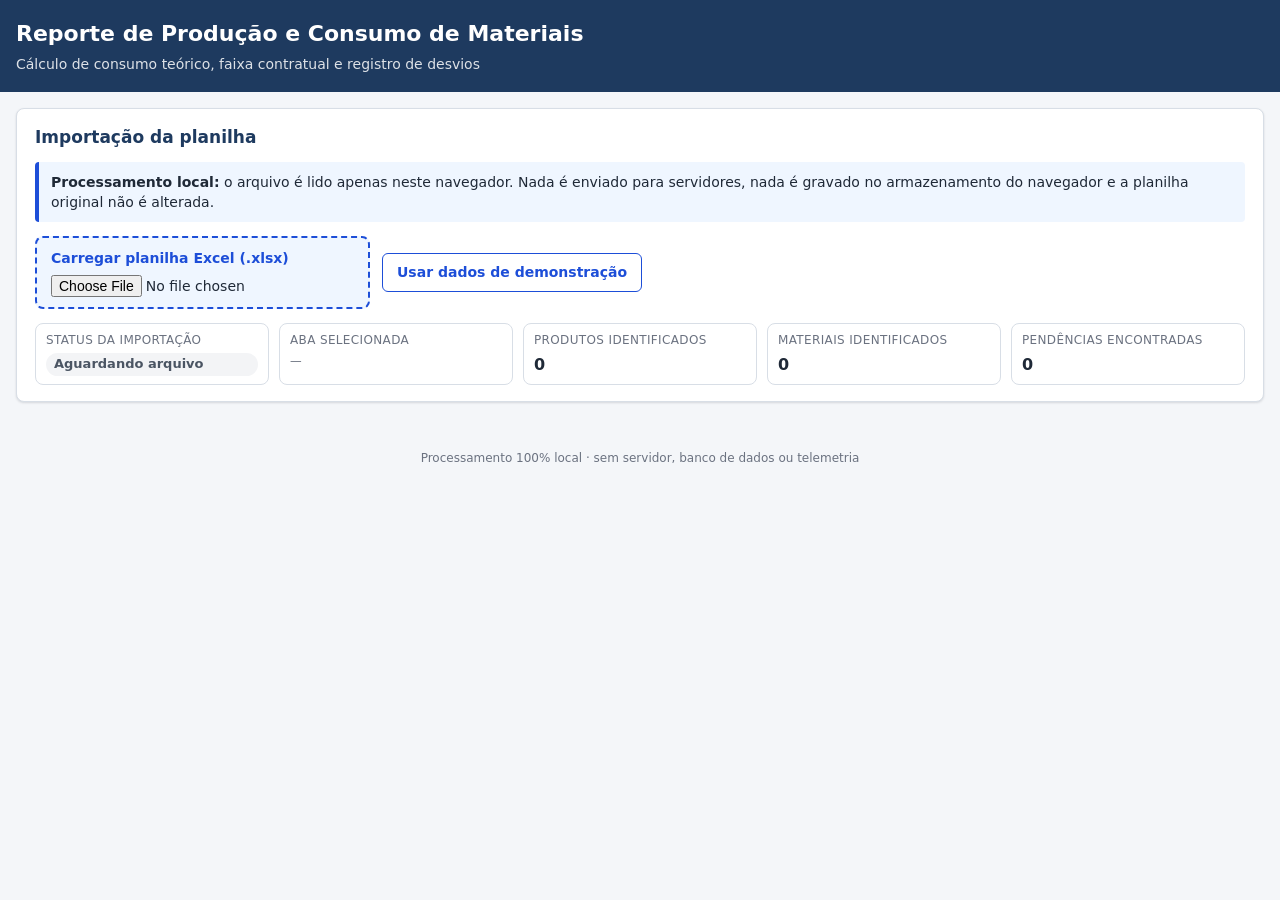
==== reporte-consumo/reporte-consumo-completo.html @ 27660fb9 "Fix demo button doing nothing when app files are missing Opening index.html without app.js next to i" ====
<!DOCTYPE html>
<html lang="pt-BR">
<head>
  <meta charset="UTF-8">
  <meta name="viewport" content="width=device-width, initial-scale=1">
  <meta name="referrer" content="no-referrer">
  <title>Reporte de Produção e Consumo de Materiais</title>
  <style>
:root {
  --fundo: #f4f6f9;
  --superficie: #ffffff;
  --texto: #1f2937;
  --texto-suave: #6b7280;
  --borda: #d8dee6;
  --marca: #1e3a5f;

  --azul: #1d4ed8;
  --azul-fundo: #eff6ff;
  --verde: #15803d;
  --verde-fundo: #ecfdf3;
  --laranja: #c2410c;
  --laranja-fundo: #fff4e5;
  --vermelho: #b91c1c;
  --vermelho-fundo: #fef2f2;
  --cinza: #4b5563;
  --cinza-fundo: #f3f4f6;
  --roxo: #6d28d9;
  --roxo-fundo: #f5f3ff;

  --raio: 8px;
  --sombra: 0 1px 2px rgba(16, 24, 40, 0.06), 0 1px 3px rgba(16, 24, 40, 0.08);
}

* { box-sizing: border-box; }

body {
  margin: 0;
  font-family: "Segoe UI", system-ui, -apple-system, Roboto, Arial, sans-serif;
  font-size: 14px;
  line-height: 1.45;
  color: var(--texto);
  background: var(--fundo);
}

[hidden] { display: none !important; }

code { font-family: Consolas, "SFMono-Regular", monospace; font-size: 12px; }
.muted { color: var(--texto-suave); }

/* ---------- Cabeçalho ---------- */
.topo { background: var(--marca); color: #fff; padding: 18px 16px; }
.topo-conteudo { max-width: 1500px; margin: 0 auto; }
.topo h1 { margin: 0; font-size: 22px; font-weight: 600; }
.subtitulo { margin: 4px 0 0; opacity: 0.85; }

main { max-width: 1500px; margin: 0 auto; padding: 16px; }

.painel {
  background: var(--superficie);
  border: 1px solid var(--borda);
  border-radius: var(--raio);
  box-shadow: var(--sombra);
  padding: 16px 18px;
  margin-bottom: 16px;
}
.painel h2 { margin: 0 0 12px; font-size: 17px; color: var(--marca); }
.painel h4 { margin: 12px 0 6px; font-size: 14px; }

.aviso-local {
  background: var(--azul-fundo);
  border-left: 4px solid var(--azul);
  padding: 10px 12px;
  border-radius: 4px;
  margin: 0 0 14px;
}

.linha-import { display: flex; flex-wrap: wrap; gap: 12px; align-items: center; }
.upload {
  display: inline-flex; flex-direction: column; gap: 6px;
  border: 2px dashed var(--azul); background: var(--azul-fundo);
  padding: 10px 14px; border-radius: var(--raio); cursor: pointer; font-weight: 600; color: var(--azul);
}
.upload input { font-weight: normal; color: var(--texto); }

.import-resumo, .info-grid {
  display: grid;
  grid-template-columns: repeat(auto-fit, minmax(190px, 1fr));
  gap: 10px;
  margin-top: 14px;
}
.info {
  border: 1px solid var(--borda);
  border-radius: var(--raio);
  padding: 8px 10px;
  display: flex; flex-direction: column; gap: 4px;
}
.info > span { font-size: 12px; color: var(--texto-suave); text-transform: uppercase; letter-spacing: 0.03em; }
.info strong { font-size: 16px; }
.info.importado { background: var(--cinza-fundo); }

.status-badge { display: inline-block; padding: 2px 8px; border-radius: 999px; font-size: 13px !important; font-weight: 600; }
.status-neutro { background: var(--cinza-fundo); color: var(--cinza); }
.status-ok { background: var(--verde-fundo); color: var(--verde); }
.status-alerta { background: var(--laranja-fundo); color: var(--laranja); }
.status-erro { background: var(--vermelho-fundo); color: var(--vermelho); }

.pendencias { margin-top: 14px; border: 1px solid #f3c48b; background: var(--laranja-fundo); border-radius: var(--raio); padding: 8px 12px; }
.pendencias summary { font-weight: 600; color: var(--laranja); cursor: pointer; }

.lista-mensagens { list-style: none; margin: 8px 0 0; padding: 0; display: flex; flex-direction: column; gap: 4px; }
.lista-mensagens li { padding: 6px 8px; border-radius: 4px; background: var(--superficie); border-left: 4px solid var(--borda); }
.lista-mensagens .tag { display: inline-block; min-width: 46px; font-size: 11px; font-weight: 700; text-transform: uppercase; }
.pend-erro { border-left-color: var(--vermelho) !important; }
.pend-erro .tag { color: var(--vermelho); }
.pend-aviso { border-left-color: var(--laranja) !important; }
.pend-aviso .tag { color: var(--laranja); }
.pend-info { border-left-color: var(--cinza) !important; }
.pend-info .tag { color: var(--cinza); }
.pend-ok { border-left-color: var(--verde) !important; color: var(--verde); }

/* ---------- Produto ---------- */
.campo-produto { max-width: 320px; }
.info-colunas { display: grid; grid-template-columns: repeat(auto-fit, minmax(260px, 1fr)); gap: 12px; margin-top: 8px; }
.lista-compacta { margin: 0; padding-left: 18px; max-height: 220px; overflow: auto; }
.lista-compacta li { margin-bottom: 2px; }

/* ---------- Formulários ---------- */
.form-grid { display: grid; grid-template-columns: repeat(auto-fit, minmax(220px, 1fr)); gap: 12px; }
.campo { display: flex; flex-direction: column; gap: 4px; font-weight: 600; font-size: 13px; }
.campo.largo, .largo { grid-column: 1 / -1; }
.campo em, label em { color: var(--vermelho); font-style: normal; }

input, select, textarea, button { font: inherit; }
input[type="text"], input[type="date"], input[type="search"], input:not([type]), select, textarea {
  border: 1px solid var(--borda);
  border-radius: 6px;
  padding: 6px 8px;
  background: #fff;
  color: var(--texto);
  font-weight: normal;
  width: 100%;
}
textarea { resize: vertical; }
input:focus, select:focus, textarea:focus, button:focus-visible, th[data-ordem]:focus-visible {
  outline: 2px solid var(--azul);
  outline-offset: 1px;
}

/* Azul = campos editáveis */
.editavel { border-color: #93b4f5 !important; background: var(--azul-fundo) !important; }
/* Roxo = parâmetros */
.parametro { border-color: #c4b5fd !important; background: var(--roxo-fundo) !important; }
.parametro-cel { background: var(--roxo-fundo); color: var(--roxo); }
/* Cinza = dados importados */
.importado { background: var(--cinza-fundo); color: var(--cinza); }
.invalido { border-color: var(--vermelho) !important; background: var(--vermelho-fundo) !important; }

.num { text-align: right; font-variant-numeric: tabular-nums; }
input.num { min-width: 110px; }
input.curto { min-width: 80px; width: 90px; }

.valor-calculado { display: block; padding: 6px 8px; border-radius: 6px; background: var(--cinza-fundo); font-weight: 700; font-size: 15px; }
.valor-calculado.verde { background: var(--verde-fundo); color: var(--verde); }
.valor-calculado.laranja { background: var(--laranja-fundo); color: var(--laranja); }

.tabela-simples-wrap { overflow-x: auto; }
.tabela-simples { border-collapse: collapse; width: 100%; max-width: 900px; }
.tabela-simples th, .tabela-simples td { border-bottom: 1px solid var(--borda); padding: 6px 8px; text-align: left; vertical-align: middle; }
.tabela-simples th { background: var(--cinza-fundo); font-size: 12px; text-transform: uppercase; color: var(--texto-suave); }
.totalizador { margin: 10px 0; }
.alerta { background: var(--laranja-fundo); color: var(--laranja); border-left: 4px solid var(--laranja); padding: 8px 12px; border-radius: 4px; font-weight: 600; }

/* ---------- Cards ---------- */
.cards { display: grid; grid-template-columns: repeat(auto-fit, minmax(160px, 1fr)); gap: 10px; }
.card { border-radius: var(--raio); padding: 10px 12px; border: 1px solid var(--borda); border-top-width: 4px; display: flex; flex-direction: column; gap: 4px; }
.card span { font-size: 12px; color: var(--texto-suave); }
.card strong { font-size: 20px; font-variant-numeric: tabular-nums; }
.card.azul { border-top-color: var(--azul); background: var(--azul-fundo); }
.card.verde { border-top-color: var(--verde); background: var(--verde-fundo); }
.card.laranja { border-top-color: var(--laranja); background: var(--laranja-fundo); }
.card.vermelho { border-top-color: var(--vermelho); background: var(--vermelho-fundo); }
.card.cinza { border-top-color: var(--cinza); background: var(--cinza-fundo); }
.card.roxo { border-top-color: var(--roxo); background: var(--roxo-fundo); }

.legenda { display: flex; flex-wrap: wrap; gap: 12px; margin-top: 10px; font-size: 12px; }
.leg::before { content: ""; display: inline-block; width: 12px; height: 12px; border-radius: 3px; margin-right: 4px; vertical-align: -2px; }
.leg.azul::before { background: var(--azul); }
.leg.verde::before { background: var(--verde); }
.leg.laranja::before { background: var(--laranja); }
.leg.vermelho::before { background: var(--vermelho); }
.leg.cinza::before { background: var(--cinza); }
.leg.roxo::before { background: var(--roxo); }

/* ---------- Tabela de materiais ---------- */
.filtros { display: flex; flex-wrap: wrap; gap: 8px; align-items: center; margin-bottom: 10px; }
.filtros input { max-width: 320px; }
.filtros select { width: auto; min-width: 180px; }

.tabela-wrap { max-height: 70vh; overflow: auto; border: 1px solid var(--borda); border-radius: var(--raio); }
.tabela-materiais { border-collapse: separate; border-spacing: 0; width: 100%; min-width: 1650px; font-size: 13px; }
.tabela-materiais th {
  position: sticky; top: 0; z-index: 2;
  background: var(--marca); color: #fff; font-weight: 600; font-size: 12px;
  text-align: left; padding: 8px 6px; white-space: nowrap;
  border-bottom: 1px solid var(--borda);
}
.tabela-materiais th[data-ordem] { cursor: pointer; user-select: none; }
.tabela-materiais th.ordenado { background: #2b4f7e; }
.tabela-materiais td { padding: 6px; border-bottom: 1px solid var(--borda); vertical-align: top; }
.tabela-materiais td.desc { min-width: 220px; }
.tabela-materiais select { min-width: 130px; }
.tabela-materiais tr.desvio > td { background-color: var(--vermelho-fundo); }
.tabela-materiais tr.desvio > td:first-child { box-shadow: inset 4px 0 0 var(--vermelho); }
.tabela-materiais tr.pendente > td:first-child { box-shadow: inset 4px 0 0 var(--laranja); }
.tabela-materiais td.calc { font-weight: 600; }
.sub { font-size: 11px; color: var(--texto-suave); margin-top: 2px; }
.vinculo { display: flex; flex-direction: column; font-size: 11px; color: var(--laranja); margin-top: 4px; font-weight: 600; }
.vazio { text-align: center; padding: 20px; color: var(--texto-suave); }
.nota-tabela { font-size: 12px; margin-top: 8px; }

.badge { display: inline-block; padding: 2px 8px; border-radius: 999px; font-size: 11px; font-weight: 700; white-space: nowrap; }
.badge.verde { background: var(--verde-fundo); color: var(--verde); border: 1px solid #a6e2bd; }
.badge.laranja { background: var(--laranja-fundo); color: var(--laranja); border: 1px solid #f3c48b; }
.badge.vermelho { background: var(--vermelho-fundo); color: var(--vermelho); border: 1px solid #f5b5b5; }
.badge.roxo { background: var(--roxo-fundo); color: var(--roxo); border: 1px solid #c4b5fd; }
.tag-pendente { color: var(--laranja); font-weight: 600; }

.linha-detalhe > td { background: #fafbfd; }
.detalhe-grid { display: grid; grid-template-columns: repeat(auto-fit, minmax(200px, 1fr)); gap: 10px; padding: 6px 4px 10px; }
.detalhe-grid label { display: flex; flex-direction: column; gap: 3px; font-size: 12px; font-weight: 600; }
.detalhe-grid .nota { padding: 6px 8px; border-radius: 4px; }
.faltando { color: var(--vermelho); font-weight: 600; font-size: 12px; }

/* ---------- Botões ---------- */
.botoes { display: flex; flex-wrap: wrap; gap: 10px; }
.btn { border: 1px solid transparent; border-radius: 6px; padding: 8px 14px; cursor: pointer; font-weight: 600; }
.btn:disabled { opacity: 0.45; cursor: not-allowed; }
.btn.primario { background: var(--azul); color: #fff; }
.btn.primario:hover:not(:disabled) { background: #1e40af; }
.btn.secundario { background: #fff; color: var(--azul); border-color: var(--azul); }
.btn.perigo { background: #fff; color: var(--vermelho); border-color: var(--vermelho); }
.btn.perigo.confirmar { background: var(--vermelho); color: #fff; }
.btn-link { background: none; border: none; color: var(--azul); cursor: pointer; padding: 0; font-weight: 600; text-decoration: underline; }

.msg { margin: 10px 0 0; font-weight: 600; }
.msg.ok { color: var(--verde); }
.msg.erro { color: var(--vermelho); }

.rodape { text-align: center; color: var(--texto-suave); font-size: 12px; padding: 16px; }

/* ---------- Responsivo ---------- */
@media (max-width: 640px) {
  .topo h1 { font-size: 18px; }
  .painel { padding: 12px; }
  .filtros input, .filtros select { max-width: none; width: 100%; }
  .btn { flex: 1 1 100%; }
}

/* ---------- Impressão / PDF ---------- */
@media print {
  @page { size: A4 landscape; margin: 10mm; }
  body { background: #fff; font-size: 10px; }
  .topo { background: #fff; color: #000; padding: 0 0 6px; border-bottom: 2px solid #000; }
  #secao-importacao, #secao-exportacao, .filtros, .botoes, .nota-tabela, .legenda, .btn-link, .rodape, #export-msg { display: none !important; }
  .painel { box-shadow: none; border: none; padding: 4px 0; margin: 0 0 8px; break-inside: avoid-page; }
  .tabela-wrap { max-height: none; overflow: visible; border: none; }
  .tabela-materiais { min-width: 0; font-size: 8.5px; }
  .tabela-materiais th { position: static; background: #e5e7eb !important; color: #000; }
  input, select, textarea { border: none !important; background: transparent !important; padding: 0; appearance: none; }
  * { -webkit-print-color-adjust: exact; print-color-adjust: exact; }
}

</style>
</head>
<body>
  <header class="topo">
    <div class="topo-conteudo">
      <h1>Reporte de Produção e Consumo de Materiais</h1>
      <p class="subtitulo">Cálculo de consumo teórico, faixa contratual e registro de desvios</p>
    </div>
  </header>

  <main>
    <!-- ============ IMPORTAÇÃO ============ -->
    <section class="painel" id="secao-importacao" aria-labelledby="t-importacao">
      <h2 id="t-importacao">Importação da planilha</h2>
      <p class="aviso-local">
        <strong>Processamento local:</strong> o arquivo é lido apenas neste navegador. Nada é enviado para servidores,
        nada é gravado no armazenamento do navegador e a planilha original não é alterada.
      </p>
      <p id="aviso-carregamento" class="alerta" role="alert" hidden></p>
      <div class="linha-import">
        <label class="upload">
          <span>Carregar planilha Excel (.xlsx)</span>
          <input type="file" id="arquivo" accept=".xlsx,application/vnd.openxmlformats-officedocument.spreadsheetml.sheet">
        </label>
        <button type="button" id="btn-demo" class="btn secundario">Usar dados de demonstração</button>
      </div>

      <div class="import-resumo">
        <div class="info"><span>Status da importação</span><strong id="import-status" class="status-badge status-neutro">Aguardando arquivo</strong></div>
        <div class="info"><span>Aba selecionada</span>
          <select id="aba-select" hidden aria-label="Aba da planilha"></select>
          <small id="aba-info" class="muted">—</small>
        </div>
        <div class="info"><span>Produtos identificados</span><strong id="n-produtos">0</strong></div>
        <div class="info"><span>Materiais identificados</span><strong id="n-materiais">0</strong></div>
        <div class="info"><span>Pendências encontradas</span><strong id="n-pendencias">0</strong></div>
      </div>

      <details id="pendencias-importacao" class="pendencias" hidden open>
        <summary>Pendências de importação</summary>
        <ul id="pendencias-lista" class="lista-mensagens"></ul>
      </details>
    </section>

    <!-- ============ PRODUTO ============ -->
    <section class="painel" id="secao-produto" hidden aria-labelledby="t-produto">
      <h2 id="t-produto">Seleção do produto</h2>
      <label class="campo campo-produto">Produto
        <select id="produto-select" class="editavel"></select>
      </label>
      <div id="produto-info"></div>
    </section>

    <div id="area-trabalho" hidden>
      <!-- ============ PRODUÇÃO ============ -->
      <section class="painel" aria-labelledby="t-producao">
        <h2 id="t-producao">Dados de produção</h2>
        <div class="form-grid">
          <label class="campo"><span>Data do reporte <em>*</em></span>
            <input type="date" id="f-data" class="editavel">
          </label>
          <label class="campo"><span>Quantidade formulada ou produzida <em>*</em></span>
            <input type="text" inputmode="decimal" id="f-formulado" class="editavel num" placeholder="ex.: 18.000">
          </label>
          <label class="campo"><span>Unidade da formulação <em>*</em></span>
            <select id="f-unidade" class="editavel">
              <option value="">Selecione…</option>
              <option value="KG">KG (sólidos)</option>
              <option value="L">L (líquidos)</option>
            </select>
          </label>
          <label class="campo"><span>Quantidade total envasada <em>*</em></span>
            <input type="text" inputmode="decimal" id="f-envasado" class="editavel num" placeholder="ex.: 17.660">
          </label>
          <div class="campo">Diferença (formulado − envasado)
            <output id="f-diferenca" class="valor-calculado">—</output>
          </div>
          <label class="campo largo">Observações
            <textarea id="f-observacoes" class="editavel" rows="2"></textarea>
          </label>
          <label class="campo largo" id="box-just-dif" hidden><span>Justificativa para a diferença entre formulado e envasado <em>*</em></span>
            <textarea id="f-just-dif" class="editavel" rows="2"></textarea>
          </label>
        </div>
      </section>

      <!-- ============ APRESENTAÇÕES ============ -->
      <section class="painel" id="secao-apresentacoes" hidden aria-labelledby="t-apres">
        <h2 id="t-apres">Quantidade envasada por apresentação</h2>
        <div class="tabela-simples-wrap">
          <table class="tabela-simples">
            <thead><tr><th>Apresentação</th><th>Quantidade envasada</th><th>Unidade</th></tr></thead>
            <tbody id="apres-corpo"></tbody>
          </table>
        </div>
        <p id="apres-total" class="totalizador"></p>
        <p id="apres-alerta" class="alerta" hidden role="alert">
          A soma das apresentações é diferente do total envasado. Corrija os valores ou registre uma justificativa — a exportação fica bloqueada até isso.
        </p>
        <label class="campo largo" id="box-just-apres" hidden><span>Justificativa para a divergência entre apresentações e total envasado <em>*</em></span>
          <textarea id="f-just-apres" class="editavel" rows="2"></textarea>
        </label>
      </section>

      <!-- ============ PARÂMETROS ============ -->
      <section class="painel" aria-labelledby="t-param">
        <h2 id="t-param">Parâmetros de cálculo (volume-base da Lista Técnica)</h2>
        <p class="muted">Valores lidos das fórmulas da planilha. Preencha a coluna “Valor a usar” apenas para informar um volume-base ausente ou corrigir o detectado.</p>
        <div class="tabela-simples-wrap">
          <table class="tabela-simples">
            <thead><tr><th>Escopo</th><th>Quantidade de referência</th><th>Volume-base detectado</th><th>Valor a usar</th></tr></thead>
            <tbody id="parametros-corpo"></tbody>
          </table>
        </div>
      </section>

      <!-- ============ RESUMO ============ -->
      <section class="painel" aria-labelledby="t-resumo">
        <h2 id="t-resumo">Resumo</h2>
        <div id="cards" class="cards"></div>
        <div class="legenda">
          <span class="leg azul">Editável</span>
          <span class="leg verde">Dentro do esperado</span>
          <span class="leg laranja">Alerta / pendente</span>
          <span class="leg vermelho">Desvio</span>
          <span class="leg cinza">Importado</span>
          <span class="leg roxo">Parâmetro</span>
        </div>
      </section>

      <!-- ============ MATERIAIS ============ -->
      <section class="painel" aria-labelledby="t-materiais">
        <h2 id="t-materiais">Consumo de materiais</h2>
        <div class="filtros">
          <input type="search" id="filtro-busca" placeholder="Buscar por código ou descrição" aria-label="Buscar material">
          <select id="filtro-categoria" aria-label="Filtrar por categoria"></select>
          <select id="filtro-status" aria-label="Filtrar por status"></select>
          <span id="contador-tabela" class="muted"></span>
        </div>
        <div class="tabela-wrap">
          <table class="tabela-materiais">
            <thead id="materiais-cabecalho"></thead>
            <tbody id="materiais-corpo"></tbody>
          </table>
        </div>
        <p class="muted nota-tabela">Clique no cabeçalho para ordenar. “Detalhar” abre o registro de consumo fora da especificação (motivo, ocorrência, ação, investigação).</p>
      </section>

      <!-- ============ VALIDAÇÕES E EXPORTAÇÃO ============ -->
      <section class="painel" aria-labelledby="t-valid">
        <h2 id="t-valid">Validações</h2>
        <ul id="validacoes" class="lista-mensagens"></ul>
      </section>

      <section class="painel" id="secao-exportacao" aria-labelledby="t-export">
        <h2 id="t-export">Exportação</h2>
        <div class="botoes">
          <button type="button" id="btn-excel" class="btn primario">Exportar para Excel</button>
          <button type="button" id="btn-csv" class="btn primario">Exportar para CSV</button>
          <button type="button" id="btn-pdf" class="btn secundario">Imprimir ou salvar em PDF</button>
          <button type="button" id="btn-limpar" class="btn perigo">Limpar preenchimento</button>
        </div>
        <p id="export-msg" class="msg" role="status" aria-live="polite"></p>
      </section>
    </div>
  </main>

  <footer class="rodape">Processamento 100% local · sem servidor, banco de dados ou telemetria</footer>

  <!-- Mostra na tela qualquer falha de carregamento (em vez de a página ficar parada). -->
  <script>
    window.__falhaReporte = function (mensagem) {
      var status = document.getElementById('import-status');
      if (status) {
        status.textContent = mensagem;
        status.className = 'status-badge status-erro';
      }
      var aviso = document.getElementById('aviso-carregamento');
      if (aviso) {
        aviso.textContent = mensagem;
        aviso.hidden = false;
      }
    };
    window.addEventListener('error', function (ev) {
      if (!window.__reporteIniciado && ev.message) {
        window.__falhaReporte('Erro ao iniciar a aplicação: ' + ev.message + '. Use um navegador atualizado (Chrome, Edge, Firefox ou Safari 14+).');
      }
    });
    window.addEventListener('load', function () {
      if (!window.__reporteIniciado) {
        window.__falhaReporte(
          'A aplicação não foi carregada: o arquivo app.js não foi encontrado ao lado do index.html. ' +
          'Abra o index.html de dentro da pasta reporte-consumo completa (se baixou um .zip, extraia antes de abrir) ' +
          'ou use o arquivo único reporte-consumo-completo.html.'
        );
      }
    });
  </script>
  <!-- Cópia local do SheetJS (funciona sem internet). -->
  <script>
/*! xlsx.js (C) 2013-present SheetJS -- http://sheetjs.com */
var DO_NOT_EXPORT_CODEPAGE=true;var cptable={version:"1.15.0"};cptable[437]=function(){var e="\0\b\t\n\x0B\f\r !\"#$%&'()*+,-./0123456789:;<=>?@ABCDEFGHIJKLMNOPQRSTUVWXYZ[\\]^_`abcdefghijklmnopqrstuvwxyz{|}~ÇüéâäàåçêëèïîìÄÅÉæÆôöòûùÿÖÜ¢£¥₧ƒáíóúñÑªº¿⌐¬½¼¡«»░▒▓│┤╡╢╖╕╣║╗╝╜╛┐└┴┬├─┼╞╟╚╔╩╦╠═╬╧╨╤╥╙╘╒╓╫╪┘┌█▄▌▐▀αßΓπΣσµτΦΘΩδ∞φε∩≡±≥≤⌠⌡÷≈°∙·√ⁿ²■ ",r=[],t={};for(var a=0;a!=e.length;++a){if(e.charCodeAt(a)!==65533)t[e.charAt(a)]=a;r[a]=e.charAt(a)}return{enc:t,dec:r}}();cptable[620]=function(){var e="\0\b\t\n\x0B\f\r !\"#$%&'()*+,-./0123456789:;<=>?@ABCDEFGHIJKLMNOPQRSTUVWXYZ[\\]^_`abcdefghijklmnopqrstuvwxyz{|}~ÇüéâäàąçêëèïîćÄĄĘęłôöĆûùŚÖÜ¢Ł¥śƒŹŻóÓńŃźż¿⌐¬½¼¡«»░▒▓│┤╡╢╖╕╣║╗╝╜╛┐└┴┬├─┼╞╟╚╔╩╦╠═╬╧╨╤╥╙╘╒╓╫╪┘┌█▄▌▐▀αßΓπΣσµτΦΘΩδ∞φε∩≡±≥≤⌠⌡÷≈°∙·√ⁿ²■ ",r=[],t={};for(var a=0;a!=e.length;++a){if(e.charCodeAt(a)!==65533)t[e.charAt(a)]=a;r[a]=e.charAt(a)}return{enc:t,dec:r}}();cptable[737]=function(){var e="\0\b\t\n\x0B\f\r !\"#$%&'()*+,-./0123456789:;<=>?@ABCDEFGHIJKLMNOPQRSTUVWXYZ[\\]^_`abcdefghijklmnopqrstuvwxyz{|}~ΑΒΓΔΕΖΗΘΙΚΛΜΝΞΟΠΡΣΤΥΦΧΨΩαβγδεζηθικλμνξοπρσςτυφχψ░▒▓│┤╡╢╖╕╣║╗╝╜╛┐└┴┬├─┼╞╟╚╔╩╦╠═╬╧╨╤╥╙╘╒╓╫╪┘┌█▄▌▐▀ωάέήϊίόύϋώΆΈΉΊΌΎΏ±≥≤ΪΫ÷≈°∙·√ⁿ²■ ",r=[],t={};for(var a=0;a!=e.length;++a){if(e.charCodeAt(a)!==65533)t[e.charAt(a)]=a;r[a]=e.charAt(a)}return{enc:t,dec:r}}();cptable[850]=function(){var e="\0\b\t\n\x0B\f\r !\"#$%&'()*+,-./0123456789:;<=>?@ABCDEFGHIJKLMNOPQRSTUVWXYZ[\\]^_`abcdefghijklmnopqrstuvwxyz{|}~ÇüéâäàåçêëèïîìÄÅÉæÆôöòûùÿÖÜø£Ø×ƒáíóúñÑªº¿®¬½¼¡«»░▒▓│┤ÁÂÀ©╣║╗╝¢¥┐└┴┬├─┼ãÃ╚╔╩╦╠═╬¤ðÐÊËÈıÍÎÏ┘┌█▄¦Ì▀ÓßÔÒõÕµþÞÚÛÙýÝ¯´­±‗¾¶§÷¸°¨·¹³²■ ",r=[],t={};for(var a=0;a!=e.length;++a){if(e.charCodeAt(a)!==65533)t[e.charAt(a)]=a;r[a]=e.charAt(a)}return{enc:t,dec:r}}();cptable[852]=function(){var e="\0\b\t\n\x0B\f\r !\"#$%&'()*+,-./0123456789:;<=>?@ABCDEFGHIJKLMNOPQRSTUVWXYZ[\\]^_`abcdefghijklmnopqrstuvwxyz{|}~ÇüéâäůćçłëŐőîŹÄĆÉĹĺôöĽľŚśÖÜŤťŁ×čáíóúĄąŽžĘę¬źČş«»░▒▓│┤ÁÂĚŞ╣║╗╝Żż┐└┴┬├─┼Ăă╚╔╩╦╠═╬¤đĐĎËďŇÍÎě┘┌█▄ŢŮ▀ÓßÔŃńňŠšŔÚŕŰýÝţ´­˝˛ˇ˘§÷¸°¨˙űŘř■ ",r=[],t={};for(var a=0;a!=e.length;++a){if(e.charCodeAt(a)!==65533)t[e.charAt(a)]=a;r[a]=e.charAt(a)}return{enc:t,dec:r}}();cptable[857]=function(){var e="\0\b\t\n\x0B\f\r !\"#$%&'()*+,-./0123456789:;<=>?@ABCDEFGHIJKLMNOPQRSTUVWXYZ[\\]^_`abcdefghijklmnopqrstuvwxyz{|}~ÇüéâäàåçêëèïîıÄÅÉæÆôöòûùİÖÜø£ØŞşáíóúñÑĞğ¿®¬½¼¡«»░▒▓│┤ÁÂÀ©╣║╗╝¢¥┐└┴┬├─┼ãÃ╚╔╩╦╠═╬¤ºªÊËÈ�ÍÎÏ┘┌█▄¦Ì▀ÓßÔÒõÕµ�×ÚÛÙìÿ¯´­±�¾¶§÷¸°¨·¹³²■ ",r=[],t={};for(var a=0;a!=e.length;++a){if(e.charCodeAt(a)!==65533)t[e.charAt(a)]=a;r[a]=e.charAt(a)}return{enc:t,dec:r}}();cptable[861]=function(){var e="\0\b\t\n\x0B\f\r !\"#$%&'()*+,-./0123456789:;<=>?@ABCDEFGHIJKLMNOPQRSTUVWXYZ[\\]^_`abcdefghijklmnopqrstuvwxyz{|}~ÇüéâäàåçêëèÐðÞÄÅÉæÆôöþûÝýÖÜø£Ø₧ƒáíóúÁÍÓÚ¿⌐¬½¼¡«»░▒▓│┤╡╢╖╕╣║╗╝╜╛┐└┴┬├─┼╞╟╚╔╩╦╠═╬╧╨╤╥╙╘╒╓╫╪┘┌█▄▌▐▀αßΓπΣσµτΦΘΩδ∞φε∩≡±≥≤⌠⌡÷≈°∙·√ⁿ²■ ",r=[],t={};for(var a=0;a!=e.length;++a){if(e.charCodeAt(a)!==65533)t[e.charAt(a)]=a;r[a]=e.charAt(a)}return{enc:t,dec:r}}();cptable[865]=function(){var e="\0\b\t\n\x0B\f\r !\"#$%&'()*+,-./0123456789:;<=>?@ABCDEFGHIJKLMNOPQRSTUVWXYZ[\\]^_`abcdefghijklmnopqrstuvwxyz{|}~ÇüéâäàåçêëèïîìÄÅÉæÆôöòûùÿÖÜø£Ø₧ƒáíóúñÑªº¿⌐¬½¼¡«¤░▒▓│┤╡╢╖╕╣║╗╝╜╛┐└┴┬├─┼╞╟╚╔╩╦╠═╬╧╨╤╥╙╘╒╓╫╪┘┌█▄▌▐▀αßΓπΣσµτΦΘΩδ∞φε∩≡±≥≤⌠⌡÷≈°∙·√ⁿ²■ ",r=[],t={};for(var a=0;a!=e.length;++a){if(e.charCodeAt(a)!==65533)t[e.charAt(a)]=a;r[a]=e.charAt(a)}return{enc:t,dec:r}}();cptable[866]=function(){var e="\0\b\t\n\x0B\f\r !\"#$%&'()*+,-./0123456789:;<=>?@ABCDEFGHIJKLMNOPQRSTUVWXYZ[\\]^_`abcdefghijklmnopqrstuvwxyz{|}~АБВГДЕЖЗИЙКЛМНОПРСТУФХЦЧШЩЪЫЬЭЮЯабвгдежзийклмноп░▒▓│┤╡╢╖╕╣║╗╝╜╛┐└┴┬├─┼╞╟╚╔╩╦╠═╬╧╨╤╥╙╘╒╓╫╪┘┌█▄▌▐▀рстуфхцчшщъыьэюяЁёЄєЇїЎў°∙·√№¤■ ",r=[],t={};for(var a=0;a!=e.length;++a){if(e.charCodeAt(a)!==65533)t[e.charAt(a)]=a;r[a]=e.charAt(a)}return{enc:t,dec:r}}();cptable[874]=function(){var e="\0\b\t\n\x0B\f\r !\"#$%&'()*+,-./0123456789:;<=>?@ABCDEFGHIJKLMNOPQRSTUVWXYZ[\\]^_`abcdefghijklmnopqrstuvwxyz{|}~€����…�����������‘’“”•–—�������� กขฃคฅฆงจฉชซฌญฎฏฐฑฒณดตถทธนบปผฝพฟภมยรฤลฦวศษสหฬอฮฯะัาำิีึืฺุู����฿เแโใไๅๆ็่้๊๋์ํ๎๏๐๑๒๓๔๕๖๗๘๙๚๛����",r=[],t={};for(var a=0;a!=e.length;++a){if(e.charCodeAt(a)!==65533)t[e.charAt(a)]=a;r[a]=e.charAt(a)}return{enc:t,dec:r}}();cptable[895]=function(){var e="\0\b\t\n\x0B\f\r !\"#$%&'()*+,-./0123456789:;<=>?@ABCDEFGHIJKLMNOPQRSTUVWXYZ[\\]^_`abcdefghijklmnopqrstuvwxyz{|}~ČüéďäĎŤčěĚĹÍľǪÄÁÉžŽôöÓůÚýÖÜŠĽÝŘťáíóúňŇŮÔšřŕŔ¼§«»░▒▓│┤╡╢╖╕╣║╗╝╜╛┐└┴┬├─┼╞╟╚╔╩╦╠═╬╧╨╤╥╙╘╒╓╫╪┘┌█▄▌▐▀αßΓπΣσµτΦΘΩδ∞φε∩≡±≥≤⌠⌡÷≈°∙·√ⁿ²■ ",r=[],t={};for(var a=0;a!=e.length;++a){if(e.charCodeAt(a)!==65533)t[e.charAt(a)]=a;r[a]=e.charAt(a)}return{enc:t,dec:r}}();cptable[932]=function(){var e=[],r={},t=[],a;t[0]="\0\b\t\n\x0B\f\r !\"#$%&'()*+,-./0123456789:;<=>?@ABCDEFGHIJKLMNOPQRSTUVWXYZ[\\]^_`abcdefghijklmnopqrstuvwxyz{|}~���������������������������������｡｢｣､･ｦｧｨｩｪｫｬｭｮｯｰｱｲｳｴｵｶｷｸｹｺｻｼｽｾｿﾀﾁﾂﾃﾄﾅﾆﾇﾈﾉﾊﾋﾌﾍﾎﾏﾐﾑﾒﾓﾔﾕﾖﾗﾘﾙﾚﾛﾜﾝﾞﾟ��������������������������������".split("");for(a=0;a!=t[0].length;++a)if(t[0][a].charCodeAt(0)!==65533){r[t[0][a]]=0+a;e[0+a]=t[0][a]}t[129]="����������������������������������������������������������������　、。，．・：；？！゛゜´｀¨＾￣＿ヽヾゝゞ〃仝々〆〇ー―‐／＼～∥｜…‥‘’“”（）〔〕［］｛｝〈〉《》「」『』【】＋－±×�÷＝≠＜＞≦≧∞∴♂♀°′″℃￥＄￠￡％＃＆＊＠§☆★○●◎◇◆□■△▲▽▼※〒→←↑↓〓�����������∈∋⊆⊇⊂⊃∪∩��������∧∨￢⇒⇔∀∃�����������∠⊥⌒∂∇≡≒≪≫√∽∝∵∫∬�������Å‰♯♭♪†‡¶����◯���".split("");for(a=0;a!=t[129].length;++a)if(t[129][a].charCodeAt(0)!==65533){r[t[129][a]]=33024+a;e[33024+a]=t[129][a]}t[130]="�������������������������������������������������������������������������������０１２３４５６７８９�������ＡＢＣＤＥＦＧＨＩＪＫＬＭＮＯＰＱＲＳＴＵＶＷＸＹＺ�������ａｂｃｄｅｆｇｈｉｊｋｌｍｎｏｐｑｒｓｔｕｖｗｘｙｚ����ぁあぃいぅうぇえぉおかがきぎくぐけげこごさざしじすずせぜそぞただちぢっつづてでとどなにぬねのはばぱひびぴふぶぷへべぺほぼぽまみむめもゃやゅゆょよらりるれろゎわゐゑをん��������������".split("");for(a=0;a!=t[130].length;++a)if(t[130][a].charCodeAt(0)!==65533){r[t[130][a]]=33280+a;e[33280+a]=t[130][a]}t[131]="����������������������������������������������������������������ァアィイゥウェエォオカガキギクグケゲコゴサザシジスズセゼソゾタダチヂッツヅテデトドナニヌネノハバパヒビピフブプヘベペホボポマミ�ムメモャヤュユョヨラリルレロヮワヰヱヲンヴヵヶ��������ΑΒΓΔΕΖΗΘΙΚΛΜΝΞΟΠΡΣΤΥΦΧΨΩ��������αβγδεζηθικλμνξοπρστυφχψω�����������������������������������������".split("");for(a=0;a!=t[131].length;++a)if(t[131][a].charCodeAt(0)!==65533){r[t[131][a]]=33536+a;e[33536+a]=t[131][a]}t[132]="����������������������������������������������������������������АБВГДЕЁЖЗИЙКЛМНОПРСТУФХЦЧШЩЪЫЬЭЮЯ���������������абвгдеёжзийклмн�опрстуфхцчшщъыьэюя�������������─│┌┐┘└├┬┤┴┼━┃┏┓┛┗┣┳┫┻╋┠┯┨┷┿┝┰┥┸╂�����������������������������������������������������������������".split("");for(a=0;a!=t[132].length;++a)if(t[132][a].charCodeAt(0)!==65533){r[t[132][a]]=33792+a;e[33792+a]=t[132][a]}t[135]="����������������������������������������������������������������①②③④⑤⑥⑦⑧⑨⑩⑪⑫⑬⑭⑮⑯⑰⑱⑲⑳ⅠⅡⅢⅣⅤⅥⅦⅧⅨⅩ�㍉㌔㌢㍍㌘㌧㌃㌶㍑㍗㌍㌦㌣㌫㍊㌻㎜㎝㎞㎎㎏㏄㎡��������㍻�〝〟№㏍℡㊤㊥㊦㊧㊨㈱㈲㈹㍾㍽㍼≒≡∫∮∑√⊥∠∟⊿∵∩∪���������������������������������������������������������������������������������������������������".split("");for(a=0;a!=t[135].length;++a)if(t[135][a].charCodeAt(0)!==65533){r[t[135][a]]=34560+a;e[34560+a]=t[135][a]}t[136]="���������������������������������������������������������������������������������������������������������������������������������������������������������������亜唖娃阿哀愛挨姶逢葵茜穐悪握渥旭葦芦鯵梓圧斡扱宛姐虻飴絢綾鮎或粟袷安庵按暗案闇鞍杏以伊位依偉囲夷委威尉惟意慰易椅為畏異移維緯胃萎衣謂違遺医井亥域育郁磯一壱溢逸稲茨芋鰯允印咽員因姻引飲淫胤蔭���".split("");for(a=0;a!=t[136].length;++a)if(t[136][a].charCodeAt(0)!==65533){r[t[136][a]]=34816+a;e[34816+a]=t[136][a]}t[137]="����������������������������������������������������������������院陰隠韻吋右宇烏羽迂雨卯鵜窺丑碓臼渦嘘唄欝蔚鰻姥厩浦瓜閏噂云運雲荏餌叡営嬰影映曳栄永泳洩瑛盈穎頴英衛詠鋭液疫益駅悦謁越閲榎厭円�園堰奄宴延怨掩援沿演炎焔煙燕猿縁艶苑薗遠鉛鴛塩於汚甥凹央奥往応押旺横欧殴王翁襖鴬鴎黄岡沖荻億屋憶臆桶牡乙俺卸恩温穏音下化仮何伽価佳加可嘉夏嫁家寡科暇果架歌河火珂禍禾稼箇花苛茄荷華菓蝦課嘩貨迦過霞蚊俄峨我牙画臥芽蛾賀雅餓駕介会解回塊壊廻快怪悔恢懐戒拐改���".split("");for(a=0;a!=t[137].length;++a)if(t[137][a].charCodeAt(0)!==65533){r[t[137][a]]=35072+a;e[35072+a]=t[137][a]}t[138]="����������������������������������������������������������������魁晦械海灰界皆絵芥蟹開階貝凱劾外咳害崖慨概涯碍蓋街該鎧骸浬馨蛙垣柿蛎鈎劃嚇各廓拡撹格核殻獲確穫覚角赫較郭閣隔革学岳楽額顎掛笠樫�橿梶鰍潟割喝恰括活渇滑葛褐轄且鰹叶椛樺鞄株兜竃蒲釜鎌噛鴨栢茅萱粥刈苅瓦乾侃冠寒刊勘勧巻喚堪姦完官寛干幹患感慣憾換敢柑桓棺款歓汗漢澗潅環甘監看竿管簡緩缶翰肝艦莞観諌貫還鑑間閑関陥韓館舘丸含岸巌玩癌眼岩翫贋雁頑顔願企伎危喜器基奇嬉寄岐希幾忌揮机旗既期棋棄���".split("");for(a=0;a!=t[138].length;++a)if(t[138][a].charCodeAt(0)!==65533){r[t[138][a]]=35328+a;e[35328+a]=t[138][a]}t[139]="����������������������������������������������������������������機帰毅気汽畿祈季稀紀徽規記貴起軌輝飢騎鬼亀偽儀妓宜戯技擬欺犠疑祇義蟻誼議掬菊鞠吉吃喫桔橘詰砧杵黍却客脚虐逆丘久仇休及吸宮弓急救�朽求汲泣灸球究窮笈級糾給旧牛去居巨拒拠挙渠虚許距鋸漁禦魚亨享京供侠僑兇競共凶協匡卿叫喬境峡強彊怯恐恭挟教橋況狂狭矯胸脅興蕎郷鏡響饗驚仰凝尭暁業局曲極玉桐粁僅勤均巾錦斤欣欽琴禁禽筋緊芹菌衿襟謹近金吟銀九倶句区狗玖矩苦躯駆駈駒具愚虞喰空偶寓遇隅串櫛釧屑屈���".split("");for(a=0;a!=t[139].length;++a)if(t[139][a].charCodeAt(0)!==65533){r[t[139][a]]=35584+a;e[35584+a]=t[139][a]}t[140]="����������������������������������������������������������������掘窟沓靴轡窪熊隈粂栗繰桑鍬勲君薫訓群軍郡卦袈祁係傾刑兄啓圭珪型契形径恵慶慧憩掲携敬景桂渓畦稽系経継繋罫茎荊蛍計詣警軽頚鶏芸迎鯨�劇戟撃激隙桁傑欠決潔穴結血訣月件倹倦健兼券剣喧圏堅嫌建憲懸拳捲検権牽犬献研硯絹県肩見謙賢軒遣鍵険顕験鹸元原厳幻弦減源玄現絃舷言諺限乎個古呼固姑孤己庫弧戸故枯湖狐糊袴股胡菰虎誇跨鈷雇顧鼓五互伍午呉吾娯後御悟梧檎瑚碁語誤護醐乞鯉交佼侯候倖光公功効勾厚口向���".split("");for(a=0;a!=t[140].length;++a)if(t[140][a].charCodeAt(0)!==65533){r[t[140][a]]=35840+a;e[35840+a]=t[140][a]}t[141]="����������������������������������������������������������������后喉坑垢好孔孝宏工巧巷幸広庚康弘恒慌抗拘控攻昂晃更杭校梗構江洪浩港溝甲皇硬稿糠紅紘絞綱耕考肯肱腔膏航荒行衡講貢購郊酵鉱砿鋼閤降�項香高鴻剛劫号合壕拷濠豪轟麹克刻告国穀酷鵠黒獄漉腰甑忽惚骨狛込此頃今困坤墾婚恨懇昏昆根梱混痕紺艮魂些佐叉唆嵯左差査沙瑳砂詐鎖裟坐座挫債催再最哉塞妻宰彩才採栽歳済災采犀砕砦祭斎細菜裁載際剤在材罪財冴坂阪堺榊肴咲崎埼碕鷺作削咋搾昨朔柵窄策索錯桜鮭笹匙冊刷���".split("");for(a=0;a!=t[141].length;++a)if(t[141][a].charCodeAt(0)!==65533){r[t[141][a]]=36096+a;e[36096+a]=t[141][a]}t[142]="����������������������������������������������������������������察拶撮擦札殺薩雑皐鯖捌錆鮫皿晒三傘参山惨撒散桟燦珊産算纂蚕讃賛酸餐斬暫残仕仔伺使刺司史嗣四士始姉姿子屍市師志思指支孜斯施旨枝止�死氏獅祉私糸紙紫肢脂至視詞詩試誌諮資賜雌飼歯事似侍児字寺慈持時次滋治爾璽痔磁示而耳自蒔辞汐鹿式識鴫竺軸宍雫七叱執失嫉室悉湿漆疾質実蔀篠偲柴芝屡蕊縞舎写射捨赦斜煮社紗者謝車遮蛇邪借勺尺杓灼爵酌釈錫若寂弱惹主取守手朱殊狩珠種腫趣酒首儒受呪寿授樹綬需囚収周���".split("");for(a=0;a!=t[142].length;++a)if(t[142][a].charCodeAt(0)!==65533){r[t[142][a]]=36352+a;e[36352+a]=t[142][a]}t[143]="����������������������������������������������������������������宗就州修愁拾洲秀秋終繍習臭舟蒐衆襲讐蹴輯週酋酬集醜什住充十従戎柔汁渋獣縦重銃叔夙宿淑祝縮粛塾熟出術述俊峻春瞬竣舜駿准循旬楯殉淳�準潤盾純巡遵醇順処初所暑曙渚庶緒署書薯藷諸助叙女序徐恕鋤除傷償勝匠升召哨商唱嘗奨妾娼宵将小少尚庄床廠彰承抄招掌捷昇昌昭晶松梢樟樵沼消渉湘焼焦照症省硝礁祥称章笑粧紹肖菖蒋蕉衝裳訟証詔詳象賞醤鉦鍾鐘障鞘上丈丞乗冗剰城場壌嬢常情擾条杖浄状畳穣蒸譲醸錠嘱埴飾���".split("");for(a=0;a!=t[143].length;++a)if(t[143][a].charCodeAt(0)!==65533){r[t[143][a]]=36608+a;e[36608+a]=t[143][a]}t[144]="����������������������������������������������������������������拭植殖燭織職色触食蝕辱尻伸信侵唇娠寝審心慎振新晋森榛浸深申疹真神秦紳臣芯薪親診身辛進針震人仁刃塵壬尋甚尽腎訊迅陣靭笥諏須酢図厨�逗吹垂帥推水炊睡粋翠衰遂酔錐錘随瑞髄崇嵩数枢趨雛据杉椙菅頗雀裾澄摺寸世瀬畝是凄制勢姓征性成政整星晴棲栖正清牲生盛精聖声製西誠誓請逝醒青静斉税脆隻席惜戚斥昔析石積籍績脊責赤跡蹟碩切拙接摂折設窃節説雪絶舌蝉仙先千占宣専尖川戦扇撰栓栴泉浅洗染潜煎煽旋穿箭線���".split("");for(a=0;a!=t[144].length;++a)if(t[144][a].charCodeAt(0)!==65533){r[t[144][a]]=36864+a;e[36864+a]=t[144][a]}t[145]="����������������������������������������������������������������繊羨腺舛船薦詮賎践選遷銭銑閃鮮前善漸然全禅繕膳糎噌塑岨措曾曽楚狙疏疎礎祖租粗素組蘇訴阻遡鼠僧創双叢倉喪壮奏爽宋層匝惣想捜掃挿掻�操早曹巣槍槽漕燥争痩相窓糟総綜聡草荘葬蒼藻装走送遭鎗霜騒像増憎臓蔵贈造促側則即息捉束測足速俗属賊族続卒袖其揃存孫尊損村遜他多太汰詑唾堕妥惰打柁舵楕陀駄騨体堆対耐岱帯待怠態戴替泰滞胎腿苔袋貸退逮隊黛鯛代台大第醍題鷹滝瀧卓啄宅托択拓沢濯琢託鐸濁諾茸凧蛸只���".split("");for(a=0;a!=t[145].length;++a)if(t[145][a].charCodeAt(0)!==65533){r[t[145][a]]=37120+a;e[37120+a]=t[145][a]}t[146]="����������������������������������������������������������������叩但達辰奪脱巽竪辿棚谷狸鱈樽誰丹単嘆坦担探旦歎淡湛炭短端箪綻耽胆蛋誕鍛団壇弾断暖檀段男談値知地弛恥智池痴稚置致蜘遅馳築畜竹筑蓄�逐秩窒茶嫡着中仲宙忠抽昼柱注虫衷註酎鋳駐樗瀦猪苧著貯丁兆凋喋寵帖帳庁弔張彫徴懲挑暢朝潮牒町眺聴脹腸蝶調諜超跳銚長頂鳥勅捗直朕沈珍賃鎮陳津墜椎槌追鎚痛通塚栂掴槻佃漬柘辻蔦綴鍔椿潰坪壷嬬紬爪吊釣鶴亭低停偵剃貞呈堤定帝底庭廷弟悌抵挺提梯汀碇禎程締艇訂諦蹄逓���".split("");for(a=0;a!=t[146].length;++a)if(t[146][a].charCodeAt(0)!==65533){r[t[146][a]]=37376+a;e[37376+a]=t[146][a]}t[147]="����������������������������������������������������������������邸鄭釘鼎泥摘擢敵滴的笛適鏑溺哲徹撤轍迭鉄典填天展店添纏甜貼転顛点伝殿澱田電兎吐堵塗妬屠徒斗杜渡登菟賭途都鍍砥砺努度土奴怒倒党冬�凍刀唐塔塘套宕島嶋悼投搭東桃梼棟盗淘湯涛灯燈当痘祷等答筒糖統到董蕩藤討謄豆踏逃透鐙陶頭騰闘働動同堂導憧撞洞瞳童胴萄道銅峠鴇匿得徳涜特督禿篤毒独読栃橡凸突椴届鳶苫寅酉瀞噸屯惇敦沌豚遁頓呑曇鈍奈那内乍凪薙謎灘捺鍋楢馴縄畷南楠軟難汝二尼弐迩匂賑肉虹廿日乳入���".split("");for(a=0;a!=t[147].length;++a)if(t[147][a].charCodeAt(0)!==65533){r[t[147][a]]=37632+a;e[37632+a]=t[147][a]}t[148]="����������������������������������������������������������������如尿韮任妊忍認濡禰祢寧葱猫熱年念捻撚燃粘乃廼之埜嚢悩濃納能脳膿農覗蚤巴把播覇杷波派琶破婆罵芭馬俳廃拝排敗杯盃牌背肺輩配倍培媒梅�楳煤狽買売賠陪這蝿秤矧萩伯剥博拍柏泊白箔粕舶薄迫曝漠爆縛莫駁麦函箱硲箸肇筈櫨幡肌畑畠八鉢溌発醗髪伐罰抜筏閥鳩噺塙蛤隼伴判半反叛帆搬斑板氾汎版犯班畔繁般藩販範釆煩頒飯挽晩番盤磐蕃蛮匪卑否妃庇彼悲扉批披斐比泌疲皮碑秘緋罷肥被誹費避非飛樋簸備尾微枇毘琵眉美���".split("");for(a=0;a!=t[148].length;++a)if(t[148][a].charCodeAt(0)!==65533){r[t[148][a]]=37888+a;e[37888+a]=t[148][a]}t[149]="����������������������������������������������������������������鼻柊稗匹疋髭彦膝菱肘弼必畢筆逼桧姫媛紐百謬俵彪標氷漂瓢票表評豹廟描病秒苗錨鋲蒜蛭鰭品彬斌浜瀕貧賓頻敏瓶不付埠夫婦富冨布府怖扶敷�斧普浮父符腐膚芙譜負賦赴阜附侮撫武舞葡蕪部封楓風葺蕗伏副復幅服福腹複覆淵弗払沸仏物鮒分吻噴墳憤扮焚奮粉糞紛雰文聞丙併兵塀幣平弊柄並蔽閉陛米頁僻壁癖碧別瞥蔑箆偏変片篇編辺返遍便勉娩弁鞭保舗鋪圃捕歩甫補輔穂募墓慕戊暮母簿菩倣俸包呆報奉宝峰峯崩庖抱捧放方朋���".split("");for(a=0;a!=t[149].length;++a)if(t[149][a].charCodeAt(0)!==65533){r[t[149][a]]=38144+a;e[38144+a]=t[149][a]}t[150]="����������������������������������������������������������������法泡烹砲縫胞芳萌蓬蜂褒訪豊邦鋒飽鳳鵬乏亡傍剖坊妨帽忘忙房暴望某棒冒紡肪膨謀貌貿鉾防吠頬北僕卜墨撲朴牧睦穆釦勃没殆堀幌奔本翻凡盆�摩磨魔麻埋妹昧枚毎哩槙幕膜枕鮪柾鱒桝亦俣又抹末沫迄侭繭麿万慢満漫蔓味未魅巳箕岬密蜜湊蓑稔脈妙粍民眠務夢無牟矛霧鵡椋婿娘冥名命明盟迷銘鳴姪牝滅免棉綿緬面麺摸模茂妄孟毛猛盲網耗蒙儲木黙目杢勿餅尤戻籾貰問悶紋門匁也冶夜爺耶野弥矢厄役約薬訳躍靖柳薮鑓愉愈油癒���".split("");for(a=0;a!=t[150].length;++a)if(t[150][a].charCodeAt(0)!==65533){r[t[150][a]]=38400+a;e[38400+a]=t[150][a]}t[151]="����������������������������������������������������������������諭輸唯佑優勇友宥幽悠憂揖有柚湧涌猶猷由祐裕誘遊邑郵雄融夕予余与誉輿預傭幼妖容庸揚揺擁曜楊様洋溶熔用窯羊耀葉蓉要謡踊遥陽養慾抑欲�沃浴翌翼淀羅螺裸来莱頼雷洛絡落酪乱卵嵐欄濫藍蘭覧利吏履李梨理璃痢裏裡里離陸律率立葎掠略劉流溜琉留硫粒隆竜龍侶慮旅虜了亮僚両凌寮料梁涼猟療瞭稜糧良諒遼量陵領力緑倫厘林淋燐琳臨輪隣鱗麟瑠塁涙累類令伶例冷励嶺怜玲礼苓鈴隷零霊麗齢暦歴列劣烈裂廉恋憐漣煉簾練聯���".split("");for(a=0;a!=t[151].length;++a)if(t[151][a].charCodeAt(0)!==65533){r[t[151][a]]=38656+a;e[38656+a]=t[151][a]}t[152]="����������������������������������������������������������������蓮連錬呂魯櫓炉賂路露労婁廊弄朗楼榔浪漏牢狼篭老聾蝋郎六麓禄肋録論倭和話歪賄脇惑枠鷲亙亘鰐詫藁蕨椀湾碗腕��������������������������������������������弌丐丕个丱丶丼丿乂乖乘亂亅豫亊舒弍于亞亟亠亢亰亳亶从仍仄仆仂仗仞仭仟价伉佚估佛佝佗佇佶侈侏侘佻佩佰侑佯來侖儘俔俟俎俘俛俑俚俐俤俥倚倨倔倪倥倅伜俶倡倩倬俾俯們倆偃假會偕偐偈做偖偬偸傀傚傅傴傲���".split("");for(a=0;a!=t[152].length;++a)if(t[152][a].charCodeAt(0)!==65533){r[t[152][a]]=38912+a;e[38912+a]=t[152][a]}t[153]="����������������������������������������������������������������僉僊傳僂僖僞僥僭僣僮價僵儉儁儂儖儕儔儚儡儺儷儼儻儿兀兒兌兔兢竸兩兪兮冀冂囘册冉冏冑冓冕冖冤冦冢冩冪冫决冱冲冰况冽凅凉凛几處凩凭�凰凵凾刄刋刔刎刧刪刮刳刹剏剄剋剌剞剔剪剴剩剳剿剽劍劔劒剱劈劑辨辧劬劭劼劵勁勍勗勞勣勦飭勠勳勵勸勹匆匈甸匍匐匏匕匚匣匯匱匳匸區卆卅丗卉卍凖卞卩卮夘卻卷厂厖厠厦厥厮厰厶參簒雙叟曼燮叮叨叭叺吁吽呀听吭吼吮吶吩吝呎咏呵咎呟呱呷呰咒呻咀呶咄咐咆哇咢咸咥咬哄哈咨���".split("");for(a=0;a!=t[153].length;++a)if(t[153][a].charCodeAt(0)!==65533){r[t[153][a]]=39168+a;e[39168+a]=t[153][a]}t[154]="����������������������������������������������������������������咫哂咤咾咼哘哥哦唏唔哽哮哭哺哢唹啀啣啌售啜啅啖啗唸唳啝喙喀咯喊喟啻啾喘喞單啼喃喩喇喨嗚嗅嗟嗄嗜嗤嗔嘔嗷嘖嗾嗽嘛嗹噎噐營嘴嘶嘲嘸�噫噤嘯噬噪嚆嚀嚊嚠嚔嚏嚥嚮嚶嚴囂嚼囁囃囀囈囎囑囓囗囮囹圀囿圄圉圈國圍圓團圖嗇圜圦圷圸坎圻址坏坩埀垈坡坿垉垓垠垳垤垪垰埃埆埔埒埓堊埖埣堋堙堝塲堡塢塋塰毀塒堽塹墅墹墟墫墺壞墻墸墮壅壓壑壗壙壘壥壜壤壟壯壺壹壻壼壽夂夊夐夛梦夥夬夭夲夸夾竒奕奐奎奚奘奢奠奧奬奩���".split("");for(a=0;a!=t[154].length;++a)if(t[154][a].charCodeAt(0)!==65533){r[t[154][a]]=39424+a;e[39424+a]=t[154][a]}t[155]="����������������������������������������������������������������奸妁妝佞侫妣妲姆姨姜妍姙姚娥娟娑娜娉娚婀婬婉娵娶婢婪媚媼媾嫋嫂媽嫣嫗嫦嫩嫖嫺嫻嬌嬋嬖嬲嫐嬪嬶嬾孃孅孀孑孕孚孛孥孩孰孳孵學斈孺宀�它宦宸寃寇寉寔寐寤實寢寞寥寫寰寶寳尅將專對尓尠尢尨尸尹屁屆屎屓屐屏孱屬屮乢屶屹岌岑岔妛岫岻岶岼岷峅岾峇峙峩峽峺峭嶌峪崋崕崗嵜崟崛崑崔崢崚崙崘嵌嵒嵎嵋嵬嵳嵶嶇嶄嶂嶢嶝嶬嶮嶽嶐嶷嶼巉巍巓巒巖巛巫已巵帋帚帙帑帛帶帷幄幃幀幎幗幔幟幢幤幇幵并幺麼广庠廁廂廈廐廏���".split("");for(a=0;a!=t[155].length;++a)if(t[155][a].charCodeAt(0)!==65533){r[t[155][a]]=39680+a;e[39680+a]=t[155][a]}t[156]="����������������������������������������������������������������廖廣廝廚廛廢廡廨廩廬廱廳廰廴廸廾弃弉彝彜弋弑弖弩弭弸彁彈彌彎弯彑彖彗彙彡彭彳彷徃徂彿徊很徑徇從徙徘徠徨徭徼忖忻忤忸忱忝悳忿怡恠�怙怐怩怎怱怛怕怫怦怏怺恚恁恪恷恟恊恆恍恣恃恤恂恬恫恙悁悍惧悃悚悄悛悖悗悒悧悋惡悸惠惓悴忰悽惆悵惘慍愕愆惶惷愀惴惺愃愡惻惱愍愎慇愾愨愧慊愿愼愬愴愽慂慄慳慷慘慙慚慫慴慯慥慱慟慝慓慵憙憖憇憬憔憚憊憑憫憮懌懊應懷懈懃懆憺懋罹懍懦懣懶懺懴懿懽懼懾戀戈戉戍戌戔戛���".split("");for(a=0;a!=t[156].length;++a)if(t[156][a].charCodeAt(0)!==65533){r[t[156][a]]=39936+a;e[39936+a]=t[156][a]}t[157]="����������������������������������������������������������������戞戡截戮戰戲戳扁扎扞扣扛扠扨扼抂抉找抒抓抖拔抃抔拗拑抻拏拿拆擔拈拜拌拊拂拇抛拉挌拮拱挧挂挈拯拵捐挾捍搜捏掖掎掀掫捶掣掏掉掟掵捫�捩掾揩揀揆揣揉插揶揄搖搴搆搓搦搶攝搗搨搏摧摯摶摎攪撕撓撥撩撈撼據擒擅擇撻擘擂擱擧舉擠擡抬擣擯攬擶擴擲擺攀擽攘攜攅攤攣攫攴攵攷收攸畋效敖敕敍敘敞敝敲數斂斃變斛斟斫斷旃旆旁旄旌旒旛旙无旡旱杲昊昃旻杳昵昶昴昜晏晄晉晁晞晝晤晧晨晟晢晰暃暈暎暉暄暘暝曁暹曉暾暼���".split("");for(a=0;a!=t[157].length;++a)if(t[157][a].charCodeAt(0)!==65533){r[t[157][a]]=40192+a;e[40192+a]=t[157][a]}t[158]="����������������������������������������������������������������曄暸曖曚曠昿曦曩曰曵曷朏朖朞朦朧霸朮朿朶杁朸朷杆杞杠杙杣杤枉杰枩杼杪枌枋枦枡枅枷柯枴柬枳柩枸柤柞柝柢柮枹柎柆柧檜栞框栩桀桍栲桎�梳栫桙档桷桿梟梏梭梔條梛梃檮梹桴梵梠梺椏梍桾椁棊椈棘椢椦棡椌棍棔棧棕椶椒椄棗棣椥棹棠棯椨椪椚椣椡棆楹楷楜楸楫楔楾楮椹楴椽楙椰楡楞楝榁楪榲榮槐榿槁槓榾槎寨槊槝榻槃榧樮榑榠榜榕榴槞槨樂樛槿權槹槲槧樅榱樞槭樔槫樊樒櫁樣樓橄樌橲樶橸橇橢橙橦橈樸樢檐檍檠檄檢檣���".split("");for(a=0;a!=t[158].length;++a)if(t[158][a].charCodeAt(0)!==65533){r[t[158][a]]=40448+a;e[40448+a]=t[158][a]}t[159]="����������������������������������������������������������������檗蘗檻櫃櫂檸檳檬櫞櫑櫟檪櫚櫪櫻欅蘖櫺欒欖鬱欟欸欷盜欹飮歇歃歉歐歙歔歛歟歡歸歹歿殀殄殃殍殘殕殞殤殪殫殯殲殱殳殷殼毆毋毓毟毬毫毳毯�麾氈氓气氛氤氣汞汕汢汪沂沍沚沁沛汾汨汳沒沐泄泱泓沽泗泅泝沮沱沾沺泛泯泙泪洟衍洶洫洽洸洙洵洳洒洌浣涓浤浚浹浙涎涕濤涅淹渕渊涵淇淦涸淆淬淞淌淨淒淅淺淙淤淕淪淮渭湮渮渙湲湟渾渣湫渫湶湍渟湃渺湎渤滿渝游溂溪溘滉溷滓溽溯滄溲滔滕溏溥滂溟潁漑灌滬滸滾漿滲漱滯漲滌���".split("");for(a=0;a!=t[159].length;++a)if(t[159][a].charCodeAt(0)!==65533){r[t[159][a]]=40704+a;e[40704+a]=t[159][a]}t[224]="����������������������������������������������������������������漾漓滷澆潺潸澁澀潯潛濳潭澂潼潘澎澑濂潦澳澣澡澤澹濆澪濟濕濬濔濘濱濮濛瀉瀋濺瀑瀁瀏濾瀛瀚潴瀝瀘瀟瀰瀾瀲灑灣炙炒炯烱炬炸炳炮烟烋烝�烙焉烽焜焙煥煕熈煦煢煌煖煬熏燻熄熕熨熬燗熹熾燒燉燔燎燠燬燧燵燼燹燿爍爐爛爨爭爬爰爲爻爼爿牀牆牋牘牴牾犂犁犇犒犖犢犧犹犲狃狆狄狎狒狢狠狡狹狷倏猗猊猜猖猝猴猯猩猥猾獎獏默獗獪獨獰獸獵獻獺珈玳珎玻珀珥珮珞璢琅瑯琥珸琲琺瑕琿瑟瑙瑁瑜瑩瑰瑣瑪瑶瑾璋璞璧瓊瓏瓔珱���".split("");for(a=0;a!=t[224].length;++a)if(t[224][a].charCodeAt(0)!==65533){r[t[224][a]]=57344+a;e[57344+a]=t[224][a]}t[225]="����������������������������������������������������������������瓠瓣瓧瓩瓮瓲瓰瓱瓸瓷甄甃甅甌甎甍甕甓甞甦甬甼畄畍畊畉畛畆畚畩畤畧畫畭畸當疆疇畴疊疉疂疔疚疝疥疣痂疳痃疵疽疸疼疱痍痊痒痙痣痞痾痿�痼瘁痰痺痲痳瘋瘍瘉瘟瘧瘠瘡瘢瘤瘴瘰瘻癇癈癆癜癘癡癢癨癩癪癧癬癰癲癶癸發皀皃皈皋皎皖皓皙皚皰皴皸皹皺盂盍盖盒盞盡盥盧盪蘯盻眈眇眄眩眤眞眥眦眛眷眸睇睚睨睫睛睥睿睾睹瞎瞋瞑瞠瞞瞰瞶瞹瞿瞼瞽瞻矇矍矗矚矜矣矮矼砌砒礦砠礪硅碎硴碆硼碚碌碣碵碪碯磑磆磋磔碾碼磅磊磬���".split("");for(a=0;a!=t[225].length;++a)if(t[225][a].charCodeAt(0)!==65533){r[t[225][a]]=57600+a;e[57600+a]=t[225][a]}t[226]="����������������������������������������������������������������磧磚磽磴礇礒礑礙礬礫祀祠祗祟祚祕祓祺祿禊禝禧齋禪禮禳禹禺秉秕秧秬秡秣稈稍稘稙稠稟禀稱稻稾稷穃穗穉穡穢穩龝穰穹穽窈窗窕窘窖窩竈窰�窶竅竄窿邃竇竊竍竏竕竓站竚竝竡竢竦竭竰笂笏笊笆笳笘笙笞笵笨笶筐筺笄筍笋筌筅筵筥筴筧筰筱筬筮箝箘箟箍箜箚箋箒箏筝箙篋篁篌篏箴篆篝篩簑簔篦篥籠簀簇簓篳篷簗簍篶簣簧簪簟簷簫簽籌籃籔籏籀籐籘籟籤籖籥籬籵粃粐粤粭粢粫粡粨粳粲粱粮粹粽糀糅糂糘糒糜糢鬻糯糲糴糶糺紆���".split("");for(a=0;a!=t[226].length;++a)if(t[226][a].charCodeAt(0)!==65533){r[t[226][a]]=57856+a;e[57856+a]=t[226][a]}t[227]="����������������������������������������������������������������紂紜紕紊絅絋紮紲紿紵絆絳絖絎絲絨絮絏絣經綉絛綏絽綛綺綮綣綵緇綽綫總綢綯緜綸綟綰緘緝緤緞緻緲緡縅縊縣縡縒縱縟縉縋縢繆繦縻縵縹繃縷�縲縺繧繝繖繞繙繚繹繪繩繼繻纃緕繽辮繿纈纉續纒纐纓纔纖纎纛纜缸缺罅罌罍罎罐网罕罔罘罟罠罨罩罧罸羂羆羃羈羇羌羔羞羝羚羣羯羲羹羮羶羸譱翅翆翊翕翔翡翦翩翳翹飜耆耄耋耒耘耙耜耡耨耿耻聊聆聒聘聚聟聢聨聳聲聰聶聹聽聿肄肆肅肛肓肚肭冐肬胛胥胙胝胄胚胖脉胯胱脛脩脣脯腋���".split("");for(a=0;a!=t[227].length;++a)if(t[227][a].charCodeAt(0)!==65533){r[t[227][a]]=58112+a;e[58112+a]=t[227][a]}t[228]="����������������������������������������������������������������隋腆脾腓腑胼腱腮腥腦腴膃膈膊膀膂膠膕膤膣腟膓膩膰膵膾膸膽臀臂膺臉臍臑臙臘臈臚臟臠臧臺臻臾舁舂舅與舊舍舐舖舩舫舸舳艀艙艘艝艚艟艤�艢艨艪艫舮艱艷艸艾芍芒芫芟芻芬苡苣苟苒苴苳苺莓范苻苹苞茆苜茉苙茵茴茖茲茱荀茹荐荅茯茫茗茘莅莚莪莟莢莖茣莎莇莊荼莵荳荵莠莉莨菴萓菫菎菽萃菘萋菁菷萇菠菲萍萢萠莽萸蔆菻葭萪萼蕚蒄葷葫蒭葮蒂葩葆萬葯葹萵蓊葢蒹蒿蒟蓙蓍蒻蓚蓐蓁蓆蓖蒡蔡蓿蓴蔗蔘蔬蔟蔕蔔蓼蕀蕣蕘蕈���".split("");for(a=0;a!=t[228].length;++a)if(t[228][a].charCodeAt(0)!==65533){r[t[228][a]]=58368+a;e[58368+a]=t[228][a]}t[229]="����������������������������������������������������������������蕁蘂蕋蕕薀薤薈薑薊薨蕭薔薛藪薇薜蕷蕾薐藉薺藏薹藐藕藝藥藜藹蘊蘓蘋藾藺蘆蘢蘚蘰蘿虍乕虔號虧虱蚓蚣蚩蚪蚋蚌蚶蚯蛄蛆蚰蛉蠣蚫蛔蛞蛩蛬�蛟蛛蛯蜒蜆蜈蜀蜃蛻蜑蜉蜍蛹蜊蜴蜿蜷蜻蜥蜩蜚蝠蝟蝸蝌蝎蝴蝗蝨蝮蝙蝓蝣蝪蠅螢螟螂螯蟋螽蟀蟐雖螫蟄螳蟇蟆螻蟯蟲蟠蠏蠍蟾蟶蟷蠎蟒蠑蠖蠕蠢蠡蠱蠶蠹蠧蠻衄衂衒衙衞衢衫袁衾袞衵衽袵衲袂袗袒袮袙袢袍袤袰袿袱裃裄裔裘裙裝裹褂裼裴裨裲褄褌褊褓襃褞褥褪褫襁襄褻褶褸襌褝襠襞���".split("");for(a=0;a!=t[229].length;++a)if(t[229][a].charCodeAt(0)!==65533){r[t[229][a]]=58624+a;e[58624+a]=t[229][a]}t[230]="����������������������������������������������������������������襦襤襭襪襯襴襷襾覃覈覊覓覘覡覩覦覬覯覲覺覽覿觀觚觜觝觧觴觸訃訖訐訌訛訝訥訶詁詛詒詆詈詼詭詬詢誅誂誄誨誡誑誥誦誚誣諄諍諂諚諫諳諧�諤諱謔諠諢諷諞諛謌謇謚諡謖謐謗謠謳鞫謦謫謾謨譁譌譏譎證譖譛譚譫譟譬譯譴譽讀讌讎讒讓讖讙讚谺豁谿豈豌豎豐豕豢豬豸豺貂貉貅貊貍貎貔豼貘戝貭貪貽貲貳貮貶賈賁賤賣賚賽賺賻贄贅贊贇贏贍贐齎贓賍贔贖赧赭赱赳趁趙跂趾趺跏跚跖跌跛跋跪跫跟跣跼踈踉跿踝踞踐踟蹂踵踰踴蹊���".split("");for(a=0;a!=t[230].length;++a)if(t[230][a].charCodeAt(0)!==65533){r[t[230][a]]=58880+a;e[58880+a]=t[230][a]}t[231]="����������������������������������������������������������������蹇蹉蹌蹐蹈蹙蹤蹠踪蹣蹕蹶蹲蹼躁躇躅躄躋躊躓躑躔躙躪躡躬躰軆躱躾軅軈軋軛軣軼軻軫軾輊輅輕輒輙輓輜輟輛輌輦輳輻輹轅轂輾轌轉轆轎轗轜�轢轣轤辜辟辣辭辯辷迚迥迢迪迯邇迴逅迹迺逑逕逡逍逞逖逋逧逶逵逹迸遏遐遑遒逎遉逾遖遘遞遨遯遶隨遲邂遽邁邀邊邉邏邨邯邱邵郢郤扈郛鄂鄒鄙鄲鄰酊酖酘酣酥酩酳酲醋醉醂醢醫醯醪醵醴醺釀釁釉釋釐釖釟釡釛釼釵釶鈞釿鈔鈬鈕鈑鉞鉗鉅鉉鉤鉈銕鈿鉋鉐銜銖銓銛鉚鋏銹銷鋩錏鋺鍄錮���".split("");for(a=0;a!=t[231].length;++a)if(t[231][a].charCodeAt(0)!==65533){r[t[231][a]]=59136+a;e[59136+a]=t[231][a]}t[232]="����������������������������������������������������������������錙錢錚錣錺錵錻鍜鍠鍼鍮鍖鎰鎬鎭鎔鎹鏖鏗鏨鏥鏘鏃鏝鏐鏈鏤鐚鐔鐓鐃鐇鐐鐶鐫鐵鐡鐺鑁鑒鑄鑛鑠鑢鑞鑪鈩鑰鑵鑷鑽鑚鑼鑾钁鑿閂閇閊閔閖閘閙�閠閨閧閭閼閻閹閾闊濶闃闍闌闕闔闖關闡闥闢阡阨阮阯陂陌陏陋陷陜陞陝陟陦陲陬隍隘隕隗險隧隱隲隰隴隶隸隹雎雋雉雍襍雜霍雕雹霄霆霈霓霎霑霏霖霙霤霪霰霹霽霾靄靆靈靂靉靜靠靤靦靨勒靫靱靹鞅靼鞁靺鞆鞋鞏鞐鞜鞨鞦鞣鞳鞴韃韆韈韋韜韭齏韲竟韶韵頏頌頸頤頡頷頽顆顏顋顫顯顰���".split("");for(a=0;a!=t[232].length;++a)if(t[232][a].charCodeAt(0)!==65533){r[t[232][a]]=59392+a;e[59392+a]=t[232][a]}t[233]="����������������������������������������������������������������顱顴顳颪颯颱颶飄飃飆飩飫餃餉餒餔餘餡餝餞餤餠餬餮餽餾饂饉饅饐饋饑饒饌饕馗馘馥馭馮馼駟駛駝駘駑駭駮駱駲駻駸騁騏騅駢騙騫騷驅驂驀驃�騾驕驍驛驗驟驢驥驤驩驫驪骭骰骼髀髏髑髓體髞髟髢髣髦髯髫髮髴髱髷髻鬆鬘鬚鬟鬢鬣鬥鬧鬨鬩鬪鬮鬯鬲魄魃魏魍魎魑魘魴鮓鮃鮑鮖鮗鮟鮠鮨鮴鯀鯊鮹鯆鯏鯑鯒鯣鯢鯤鯔鯡鰺鯲鯱鯰鰕鰔鰉鰓鰌鰆鰈鰒鰊鰄鰮鰛鰥鰤鰡鰰鱇鰲鱆鰾鱚鱠鱧鱶鱸鳧鳬鳰鴉鴈鳫鴃鴆鴪鴦鶯鴣鴟鵄鴕鴒鵁鴿鴾鵆鵈���".split("");for(a=0;a!=t[233].length;++a)if(t[233][a].charCodeAt(0)!==65533){r[t[233][a]]=59648+a;e[59648+a]=t[233][a]}t[234]="����������������������������������������������������������������鵝鵞鵤鵑鵐鵙鵲鶉鶇鶫鵯鵺鶚鶤鶩鶲鷄鷁鶻鶸鶺鷆鷏鷂鷙鷓鷸鷦鷭鷯鷽鸚鸛鸞鹵鹹鹽麁麈麋麌麒麕麑麝麥麩麸麪麭靡黌黎黏黐黔黜點黝黠黥黨黯�黴黶黷黹黻黼黽鼇鼈皷鼕鼡鼬鼾齊齒齔齣齟齠齡齦齧齬齪齷齲齶龕龜龠堯槇遙瑤凜熙�������������������������������������������������������������������������������������������".split("");for(a=0;a!=t[234].length;++a)if(t[234][a].charCodeAt(0)!==65533){r[t[234][a]]=59904+a;e[59904+a]=t[234][a]}t[237]="����������������������������������������������������������������纊褜鍈銈蓜俉炻昱棈鋹曻彅丨仡仼伀伃伹佖侒侊侚侔俍偀倢俿倞偆偰偂傔僴僘兊兤冝冾凬刕劜劦勀勛匀匇匤卲厓厲叝﨎咜咊咩哿喆坙坥垬埈埇﨏�塚增墲夋奓奛奝奣妤妺孖寀甯寘寬尞岦岺峵崧嵓﨑嵂嵭嶸嶹巐弡弴彧德忞恝悅悊惞惕愠惲愑愷愰憘戓抦揵摠撝擎敎昀昕昻昉昮昞昤晥晗晙晴晳暙暠暲暿曺朎朗杦枻桒柀栁桄棏﨓楨﨔榘槢樰橫橆橳橾櫢櫤毖氿汜沆汯泚洄涇浯涖涬淏淸淲淼渹湜渧渼溿澈澵濵瀅瀇瀨炅炫焏焄煜煆煇凞燁燾犱���".split("");for(a=0;a!=t[237].length;++a)if(t[237][a].charCodeAt(0)!==65533){r[t[237][a]]=60672+a;e[60672+a]=t[237][a]}t[238]="����������������������������������������������������������������犾猤猪獷玽珉珖珣珒琇珵琦琪琩琮瑢璉璟甁畯皂皜皞皛皦益睆劯砡硎硤硺礰礼神祥禔福禛竑竧靖竫箞精絈絜綷綠緖繒罇羡羽茁荢荿菇菶葈蒴蕓蕙�蕫﨟薰蘒﨡蠇裵訒訷詹誧誾諟諸諶譓譿賰賴贒赶﨣軏﨤逸遧郞都鄕鄧釚釗釞釭釮釤釥鈆鈐鈊鈺鉀鈼鉎鉙鉑鈹鉧銧鉷鉸鋧鋗鋙鋐﨧鋕鋠鋓錥錡鋻﨨錞鋿錝錂鍰鍗鎤鏆鏞鏸鐱鑅鑈閒隆﨩隝隯霳霻靃靍靏靑靕顗顥飯飼餧館馞驎髙髜魵魲鮏鮱鮻鰀鵰鵫鶴鸙黑��ⅰⅱⅲⅳⅴⅵⅶⅷⅸⅹ￢￤＇＂���".split("");for(a=0;a!=t[238].length;++a)if(t[238][a].charCodeAt(0)!==65533){r[t[238][a]]=60928+a;e[60928+a]=t[238][a]}t[250]="����������������������������������������������������������������ⅰⅱⅲⅳⅴⅵⅶⅷⅸⅹⅠⅡⅢⅣⅤⅥⅦⅧⅨⅩ￢￤＇＂㈱№℡∵纊褜鍈銈蓜俉炻昱棈鋹曻彅丨仡仼伀伃伹佖侒侊侚侔俍偀倢俿倞偆偰偂傔僴僘兊�兤冝冾凬刕劜劦勀勛匀匇匤卲厓厲叝﨎咜咊咩哿喆坙坥垬埈埇﨏塚增墲夋奓奛奝奣妤妺孖寀甯寘寬尞岦岺峵崧嵓﨑嵂嵭嶸嶹巐弡弴彧德忞恝悅悊惞惕愠惲愑愷愰憘戓抦揵摠撝擎敎昀昕昻昉昮昞昤晥晗晙晴晳暙暠暲暿曺朎朗杦枻桒柀栁桄棏﨓楨﨔榘槢樰橫橆橳橾櫢櫤毖氿汜沆汯泚洄涇浯���".split("");for(a=0;a!=t[250].length;++a)if(t[250][a].charCodeAt(0)!==65533){r[t[250][a]]=64e3+a;e[64e3+a]=t[250][a]}t[251]="����������������������������������������������������������������涖涬淏淸淲淼渹湜渧渼溿澈澵濵瀅瀇瀨炅炫焏焄煜煆煇凞燁燾犱犾猤猪獷玽珉珖珣珒琇珵琦琪琩琮瑢璉璟甁畯皂皜皞皛皦益睆劯砡硎硤硺礰礼神�祥禔福禛竑竧靖竫箞精絈絜綷綠緖繒罇羡羽茁荢荿菇菶葈蒴蕓蕙蕫﨟薰蘒﨡蠇裵訒訷詹誧誾諟諸諶譓譿賰賴贒赶﨣軏﨤逸遧郞都鄕鄧釚釗釞釭釮釤釥鈆鈐鈊鈺鉀鈼鉎鉙鉑鈹鉧銧鉷鉸鋧鋗鋙鋐﨧鋕鋠鋓錥錡鋻﨨錞鋿錝錂鍰鍗鎤鏆鏞鏸鐱鑅鑈閒隆﨩隝隯霳霻靃靍靏靑靕顗顥飯飼餧館馞驎髙���".split("");for(a=0;a!=t[251].length;++a)if(t[251][a].charCodeAt(0)!==65533){r[t[251][a]]=64256+a;e[64256+a]=t[251][a]}t[252]="����������������������������������������������������������������髜魵魲鮏鮱鮻鰀鵰鵫鶴鸙黑������������������������������������������������������������������������������������������������������������������������������������������������������������������������������������".split("");for(a=0;a!=t[252].length;++a)if(t[252][a].charCodeAt(0)!==65533){r[t[252][a]]=64512+a;e[64512+a]=t[252][a]}return{enc:r,dec:e}}();cptable[936]=function(){var e=[],r={},t=[],a;t[0]="\0\b\t\n\x0B\f\r !\"#$%&'()*+,-./0123456789:;<=>?@ABCDEFGHIJKLMNOPQRSTUVWXYZ[\\]^_`abcdefghijklmnopqrstuvwxyz{|}~€�������������������������������������������������������������������������������������������������������������������������������".split("");for(a=0;a!=t[0].length;++a)if(t[0][a].charCodeAt(0)!==65533){r[t[0][a]]=0+a;e[0+a]=t[0][a]}t[129]="����������������������������������������������������������������丂丄丅丆丏丒丗丟丠両丣並丩丮丯丱丳丵丷丼乀乁乂乄乆乊乑乕乗乚乛乢乣乤乥乧乨乪乫乬乭乮乯乲乴乵乶乷乸乹乺乻乼乽乿亀亁亂亃亄亅亇亊�亐亖亗亙亜亝亞亣亪亯亰亱亴亶亷亸亹亼亽亾仈仌仏仐仒仚仛仜仠仢仦仧仩仭仮仯仱仴仸仹仺仼仾伀伂伃伄伅伆伇伈伋伌伒伓伔伕伖伜伝伡伣伨伩伬伭伮伱伳伵伷伹伻伾伿佀佁佂佄佅佇佈佉佊佋佌佒佔佖佡佢佦佨佪佫佭佮佱佲併佷佸佹佺佽侀侁侂侅來侇侊侌侎侐侒侓侕侖侘侙侚侜侞侟価侢�".split("");for(a=0;a!=t[129].length;++a)if(t[129][a].charCodeAt(0)!==65533){r[t[129][a]]=33024+a;e[33024+a]=t[129][a]}t[130]="����������������������������������������������������������������侤侫侭侰侱侲侳侴侶侷侸侹侺侻侼侽侾俀俁係俆俇俈俉俋俌俍俒俓俔俕俖俙俛俠俢俤俥俧俫俬俰俲俴俵俶俷俹俻俼俽俿倀倁倂倃倄倅倆倇倈倉倊�個倎倐們倓倕倖倗倛倝倞倠倢倣値倧倫倯倰倱倲倳倴倵倶倷倸倹倻倽倿偀偁偂偄偅偆偉偊偋偍偐偑偒偓偔偖偗偘偙偛偝偞偟偠偡偢偣偤偦偧偨偩偪偫偭偮偯偰偱偲偳側偵偸偹偺偼偽傁傂傃傄傆傇傉傊傋傌傎傏傐傑傒傓傔傕傖傗傘備傚傛傜傝傞傟傠傡傢傤傦傪傫傭傮傯傰傱傳傴債傶傷傸傹傼�".split("");for(a=0;a!=t[130].length;++a)if(t[130][a].charCodeAt(0)!==65533){r[t[130][a]]=33280+a;e[33280+a]=t[130][a]}t[131]="����������������������������������������������������������������傽傾傿僀僁僂僃僄僅僆僇僈僉僊僋僌働僎僐僑僒僓僔僕僗僘僙僛僜僝僞僟僠僡僢僣僤僥僨僩僪僫僯僰僱僲僴僶僷僸價僺僼僽僾僿儀儁儂儃億儅儈�儉儊儌儍儎儏儐儑儓儔儕儖儗儘儙儚儛儜儝儞償儠儢儣儤儥儦儧儨儩優儫儬儭儮儯儰儱儲儳儴儵儶儷儸儹儺儻儼儽儾兂兇兊兌兎兏児兒兓兗兘兙兛兝兞兟兠兡兣兤兦內兩兪兯兲兺兾兿冃冄円冇冊冋冎冏冐冑冓冔冘冚冝冞冟冡冣冦冧冨冩冪冭冮冴冸冹冺冾冿凁凂凃凅凈凊凍凎凐凒凓凔凕凖凗�".split("");for(a=0;a!=t[131].length;++a)if(t[131][a].charCodeAt(0)!==65533){r[t[131][a]]=33536+a;e[33536+a]=t[131][a]}t[132]="����������������������������������������������������������������凘凙凚凜凞凟凢凣凥処凧凨凩凪凬凮凱凲凴凷凾刄刅刉刋刌刏刐刓刔刕刜刞刟刡刢刣別刦刧刪刬刯刱刲刴刵刼刾剄剅剆則剈剉剋剎剏剒剓剕剗剘�剙剚剛剝剟剠剢剣剤剦剨剫剬剭剮剰剱剳剴創剶剷剸剹剺剻剼剾劀劃劄劅劆劇劉劊劋劌劍劎劏劑劒劔劕劖劗劘劙劚劜劤劥劦劧劮劯劰労劵劶劷劸効劺劻劼劽勀勁勂勄勅勆勈勊勌勍勎勏勑勓勔動勗務勚勛勜勝勞勠勡勢勣勥勦勧勨勩勪勫勬勭勮勯勱勲勳勴勵勶勷勸勻勼勽匁匂匃匄匇匉匊匋匌匎�".split("");for(a=0;a!=t[132].length;++a)if(t[132][a].charCodeAt(0)!==65533){r[t[132][a]]=33792+a;e[33792+a]=t[132][a]}t[133]="����������������������������������������������������������������匑匒匓匔匘匛匜匞匟匢匤匥匧匨匩匫匬匭匯匰匱匲匳匴匵匶匷匸匼匽區卂卄卆卋卌卍卐協単卙卛卝卥卨卪卬卭卲卶卹卻卼卽卾厀厁厃厇厈厊厎厏�厐厑厒厓厔厖厗厙厛厜厞厠厡厤厧厪厫厬厭厯厰厱厲厳厴厵厷厸厹厺厼厽厾叀參叄叅叆叇収叏叐叒叓叕叚叜叝叞叡叢叧叴叺叾叿吀吂吅吇吋吔吘吙吚吜吢吤吥吪吰吳吶吷吺吽吿呁呂呄呅呇呉呌呍呎呏呑呚呝呞呟呠呡呣呥呧呩呪呫呬呭呮呯呰呴呹呺呾呿咁咃咅咇咈咉咊咍咑咓咗咘咜咞咟咠咡�".split("");for(a=0;a!=t[133].length;++a)if(t[133][a].charCodeAt(0)!==65533){r[t[133][a]]=34048+a;e[34048+a]=t[133][a]}t[134]="����������������������������������������������������������������咢咥咮咰咲咵咶咷咹咺咼咾哃哅哊哋哖哘哛哠員哢哣哤哫哬哯哰哱哴哵哶哷哸哹哻哾唀唂唃唄唅唈唊唋唌唍唎唒唓唕唖唗唘唙唚唜唝唞唟唡唥唦�唨唩唫唭唲唴唵唶唸唹唺唻唽啀啂啅啇啈啋啌啍啎問啑啒啓啔啗啘啙啚啛啝啞啟啠啢啣啨啩啫啯啰啱啲啳啴啹啺啽啿喅喆喌喍喎喐喒喓喕喖喗喚喛喞喠喡喢喣喤喥喦喨喩喪喫喬喭單喯喰喲喴営喸喺喼喿嗀嗁嗂嗃嗆嗇嗈嗊嗋嗎嗏嗐嗕嗗嗘嗙嗚嗛嗞嗠嗢嗧嗩嗭嗮嗰嗱嗴嗶嗸嗹嗺嗻嗼嗿嘂嘃嘄嘅�".split("");for(a=0;a!=t[134].length;++a)if(t[134][a].charCodeAt(0)!==65533){r[t[134][a]]=34304+a;e[34304+a]=t[134][a]}t[135]="����������������������������������������������������������������嘆嘇嘊嘋嘍嘐嘑嘒嘓嘔嘕嘖嘗嘙嘚嘜嘝嘠嘡嘢嘥嘦嘨嘩嘪嘫嘮嘯嘰嘳嘵嘷嘸嘺嘼嘽嘾噀噁噂噃噄噅噆噇噈噉噊噋噏噐噑噒噓噕噖噚噛噝噞噟噠噡�噣噥噦噧噭噮噯噰噲噳噴噵噷噸噹噺噽噾噿嚀嚁嚂嚃嚄嚇嚈嚉嚊嚋嚌嚍嚐嚑嚒嚔嚕嚖嚗嚘嚙嚚嚛嚜嚝嚞嚟嚠嚡嚢嚤嚥嚦嚧嚨嚩嚪嚫嚬嚭嚮嚰嚱嚲嚳嚴嚵嚶嚸嚹嚺嚻嚽嚾嚿囀囁囂囃囄囅囆囇囈囉囋囌囍囎囏囐囑囒囓囕囖囘囙囜団囥囦囧囨囩囪囬囮囯囲図囶囷囸囻囼圀圁圂圅圇國圌圍圎圏圐圑�".split("");for(a=0;a!=t[135].length;++a)if(t[135][a].charCodeAt(0)!==65533){r[t[135][a]]=34560+a;e[34560+a]=t[135][a]}t[136]="����������������������������������������������������������������園圓圔圕圖圗團圙圚圛圝圞圠圡圢圤圥圦圧圫圱圲圴圵圶圷圸圼圽圿坁坃坄坅坆坈坉坋坒坓坔坕坖坘坙坢坣坥坧坬坮坰坱坲坴坵坸坹坺坽坾坿垀�垁垇垈垉垊垍垎垏垐垑垔垕垖垗垘垙垚垜垝垞垟垥垨垪垬垯垰垱垳垵垶垷垹垺垻垼垽垾垿埀埁埄埅埆埇埈埉埊埌埍埐埑埓埖埗埛埜埞埡埢埣埥埦埧埨埩埪埫埬埮埰埱埲埳埵埶執埻埼埾埿堁堃堄堅堈堉堊堌堎堏堐堒堓堔堖堗堘堚堛堜堝堟堢堣堥堦堧堨堩堫堬堭堮堯報堲堳場堶堷堸堹堺堻堼堽�".split("");for(a=0;a!=t[136].length;++a)if(t[136][a].charCodeAt(0)!==65533){r[t[136][a]]=34816+a;e[34816+a]=t[136][a]}t[137]="����������������������������������������������������������������堾堿塀塁塂塃塅塆塇塈塉塊塋塎塏塐塒塓塕塖塗塙塚塛塜塝塟塠塡塢塣塤塦塧塨塩塪塭塮塯塰塱塲塳塴塵塶塷塸塹塺塻塼塽塿墂墄墆墇墈墊墋墌�墍墎墏墐墑墔墕墖増墘墛墜墝墠墡墢墣墤墥墦墧墪墫墬墭墮墯墰墱墲墳墴墵墶墷墸墹墺墻墽墾墿壀壂壃壄壆壇壈壉壊壋壌壍壎壏壐壒壓壔壖壗壘壙壚壛壜壝壞壟壠壡壢壣壥壦壧壨壩壪壭壯壱売壴壵壷壸壺壻壼壽壾壿夀夁夃夅夆夈変夊夋夌夎夐夑夒夓夗夘夛夝夞夠夡夢夣夦夨夬夰夲夳夵夶夻�".split("");for(a=0;a!=t[137].length;++a)if(t[137][a].charCodeAt(0)!==65533){r[t[137][a]]=35072+a;e[35072+a]=t[137][a]}t[138]="����������������������������������������������������������������夽夾夿奀奃奅奆奊奌奍奐奒奓奙奛奜奝奞奟奡奣奤奦奧奨奩奪奫奬奭奮奯奰奱奲奵奷奺奻奼奾奿妀妅妉妋妌妎妏妐妑妔妕妘妚妛妜妝妟妠妡妢妦�妧妬妭妰妱妳妴妵妶妷妸妺妼妽妿姀姁姂姃姄姅姇姈姉姌姍姎姏姕姖姙姛姞姟姠姡姢姤姦姧姩姪姫姭姮姯姰姱姲姳姴姵姶姷姸姺姼姽姾娀娂娊娋娍娎娏娐娒娔娕娖娗娙娚娛娝娞娡娢娤娦娧娨娪娫娬娭娮娯娰娳娵娷娸娹娺娻娽娾娿婁婂婃婄婅婇婈婋婌婍婎婏婐婑婒婓婔婖婗婘婙婛婜婝婞婟婠�".split("");for(a=0;a!=t[138].length;++a)if(t[138][a].charCodeAt(0)!==65533){r[t[138][a]]=35328+a;e[35328+a]=t[138][a]}t[139]="����������������������������������������������������������������婡婣婤婥婦婨婩婫婬婭婮婯婰婱婲婳婸婹婻婼婽婾媀媁媂媃媄媅媆媇媈媉媊媋媌媍媎媏媐媑媓媔媕媖媗媘媙媜媝媞媟媠媡媢媣媤媥媦媧媨媩媫媬�媭媮媯媰媱媴媶媷媹媺媻媼媽媿嫀嫃嫄嫅嫆嫇嫈嫊嫋嫍嫎嫏嫐嫑嫓嫕嫗嫙嫚嫛嫝嫞嫟嫢嫤嫥嫧嫨嫪嫬嫭嫮嫯嫰嫲嫳嫴嫵嫶嫷嫸嫹嫺嫻嫼嫽嫾嫿嬀嬁嬂嬃嬄嬅嬆嬇嬈嬊嬋嬌嬍嬎嬏嬐嬑嬒嬓嬔嬕嬘嬙嬚嬛嬜嬝嬞嬟嬠嬡嬢嬣嬤嬥嬦嬧嬨嬩嬪嬫嬬嬭嬮嬯嬰嬱嬳嬵嬶嬸嬹嬺嬻嬼嬽嬾嬿孁孂孃孄孅孆孇�".split("");for(a=0;a!=t[139].length;++a)if(t[139][a].charCodeAt(0)!==65533){r[t[139][a]]=35584+a;e[35584+a]=t[139][a]}t[140]="����������������������������������������������������������������孈孉孊孋孌孍孎孏孒孖孞孠孡孧孨孫孭孮孯孲孴孶孷學孹孻孼孾孿宂宆宊宍宎宐宑宒宔宖実宧宨宩宬宭宮宯宱宲宷宺宻宼寀寁寃寈寉寊寋寍寎寏�寑寔寕寖寗寘寙寚寛寜寠寢寣實寧審寪寫寬寭寯寱寲寳寴寵寶寷寽対尀専尃尅將專尋尌對導尐尒尓尗尙尛尞尟尠尡尣尦尨尩尪尫尭尮尯尰尲尳尵尶尷屃屄屆屇屌屍屒屓屔屖屗屘屚屛屜屝屟屢層屧屨屩屪屫屬屭屰屲屳屴屵屶屷屸屻屼屽屾岀岃岄岅岆岇岉岊岋岎岏岒岓岕岝岞岟岠岡岤岥岦岧岨�".split("");for(a=0;a!=t[140].length;++a)if(t[140][a].charCodeAt(0)!==65533){r[t[140][a]]=35840+a;e[35840+a]=t[140][a]}t[141]="����������������������������������������������������������������岪岮岯岰岲岴岶岹岺岻岼岾峀峂峃峅峆峇峈峉峊峌峍峎峏峐峑峓峔峕峖峗峘峚峛峜峝峞峟峠峢峣峧峩峫峬峮峯峱峲峳峴峵島峷峸峹峺峼峽峾峿崀�崁崄崅崈崉崊崋崌崍崏崐崑崒崓崕崗崘崙崚崜崝崟崠崡崢崣崥崨崪崫崬崯崰崱崲崳崵崶崷崸崹崺崻崼崿嵀嵁嵂嵃嵄嵅嵆嵈嵉嵍嵎嵏嵐嵑嵒嵓嵔嵕嵖嵗嵙嵚嵜嵞嵟嵠嵡嵢嵣嵤嵥嵦嵧嵨嵪嵭嵮嵰嵱嵲嵳嵵嵶嵷嵸嵹嵺嵻嵼嵽嵾嵿嶀嶁嶃嶄嶅嶆嶇嶈嶉嶊嶋嶌嶍嶎嶏嶐嶑嶒嶓嶔嶕嶖嶗嶘嶚嶛嶜嶞嶟嶠�".split("");for(a=0;a!=t[141].length;++a)if(t[141][a].charCodeAt(0)!==65533){r[t[141][a]]=36096+a;e[36096+a]=t[141][a]}t[142]="����������������������������������������������������������������嶡嶢嶣嶤嶥嶦嶧嶨嶩嶪嶫嶬嶭嶮嶯嶰嶱嶲嶳嶴嶵嶶嶸嶹嶺嶻嶼嶽嶾嶿巀巁巂巃巄巆巇巈巉巊巋巌巎巏巐巑巒巓巔巕巖巗巘巙巚巜巟巠巣巤巪巬巭�巰巵巶巸巹巺巻巼巿帀帄帇帉帊帋帍帎帒帓帗帞帟帠帡帢帣帤帥帨帩帪師帬帯帰帲帳帴帵帶帹帺帾帿幀幁幃幆幇幈幉幊幋幍幎幏幐幑幒幓幖幗幘幙幚幜幝幟幠幣幤幥幦幧幨幩幪幫幬幭幮幯幰幱幵幷幹幾庁庂広庅庈庉庌庍庎庒庘庛庝庡庢庣庤庨庩庪庫庬庮庯庰庱庲庴庺庻庼庽庿廀廁廂廃廄廅�".split("");for(a=0;a!=t[142].length;++a)if(t[142][a].charCodeAt(0)!==65533){r[t[142][a]]=36352+a;e[36352+a]=t[142][a]}t[143]="����������������������������������������������������������������廆廇廈廋廌廍廎廏廐廔廕廗廘廙廚廜廝廞廟廠廡廢廣廤廥廦廧廩廫廬廭廮廯廰廱廲廳廵廸廹廻廼廽弅弆弇弉弌弍弎弐弒弔弖弙弚弜弝弞弡弢弣弤�弨弫弬弮弰弲弳弴張弶強弸弻弽弾弿彁彂彃彄彅彆彇彈彉彊彋彌彍彎彏彑彔彙彚彛彜彞彟彠彣彥彧彨彫彮彯彲彴彵彶彸彺彽彾彿徃徆徍徎徏徑従徔徖徚徛徝從徟徠徢徣徤徥徦徧復徫徬徯徰徱徲徳徴徶徸徹徺徻徾徿忀忁忂忇忈忊忋忎忓忔忕忚忛応忞忟忢忣忥忦忨忩忬忯忰忲忳忴忶忷忹忺忼怇�".split("");for(a=0;a!=t[143].length;++a)if(t[143][a].charCodeAt(0)!==65533){r[t[143][a]]=36608+a;e[36608+a]=t[143][a]}t[144]="����������������������������������������������������������������怈怉怋怌怐怑怓怗怘怚怞怟怢怣怤怬怭怮怰怱怲怳怴怶怷怸怹怺怽怾恀恄恅恆恇恈恉恊恌恎恏恑恓恔恖恗恘恛恜恞恟恠恡恥恦恮恱恲恴恵恷恾悀�悁悂悅悆悇悈悊悋悎悏悐悑悓悕悗悘悙悜悞悡悢悤悥悧悩悪悮悰悳悵悶悷悹悺悽悾悿惀惁惂惃惄惇惈惉惌惍惎惏惐惒惓惔惖惗惙惛惞惡惢惣惤惥惪惱惲惵惷惸惻惼惽惾惿愂愃愄愅愇愊愋愌愐愑愒愓愔愖愗愘愙愛愜愝愞愡愢愥愨愩愪愬愭愮愯愰愱愲愳愴愵愶愷愸愹愺愻愼愽愾慀慁慂慃慄慅慆�".split("");for(a=0;a!=t[144].length;++a)if(t[144][a].charCodeAt(0)!==65533){r[t[144][a]]=36864+a;e[36864+a]=t[144][a]}t[145]="����������������������������������������������������������������慇慉態慍慏慐慒慓慔慖慗慘慙慚慛慜慞慟慠慡慣慤慥慦慩慪慫慬慭慮慯慱慲慳慴慶慸慹慺慻慼慽慾慿憀憁憂憃憄憅憆憇憈憉憊憌憍憏憐憑憒憓憕�憖憗憘憙憚憛憜憞憟憠憡憢憣憤憥憦憪憫憭憮憯憰憱憲憳憴憵憶憸憹憺憻憼憽憿懀懁懃懄懅懆懇應懌懍懎懏懐懓懕懖懗懘懙懚懛懜懝懞懟懠懡懢懣懤懥懧懨懩懪懫懬懭懮懯懰懱懲懳懴懶懷懸懹懺懻懼懽懾戀戁戂戃戄戅戇戉戓戔戙戜戝戞戠戣戦戧戨戩戫戭戯戰戱戲戵戶戸戹戺戻戼扂扄扅扆扊�".split("");for(a=0;a!=t[145].length;++a)if(t[145][a].charCodeAt(0)!==65533){r[t[145][a]]=37120+a;e[37120+a]=t[145][a]}t[146]="����������������������������������������������������������������扏扐払扖扗扙扚扜扝扞扟扠扡扢扤扥扨扱扲扴扵扷扸扺扻扽抁抂抃抅抆抇抈抋抌抍抎抏抐抔抙抜抝択抣抦抧抩抪抭抮抯抰抲抳抴抶抷抸抺抾拀拁�拃拋拏拑拕拝拞拠拡拤拪拫拰拲拵拸拹拺拻挀挃挄挅挆挊挋挌挍挏挐挒挓挔挕挗挘挙挜挦挧挩挬挭挮挰挱挳挴挵挶挷挸挻挼挾挿捀捁捄捇捈捊捑捒捓捔捖捗捘捙捚捛捜捝捠捤捥捦捨捪捫捬捯捰捲捳捴捵捸捹捼捽捾捿掁掃掄掅掆掋掍掑掓掔掕掗掙掚掛掜掝掞掟採掤掦掫掯掱掲掵掶掹掻掽掿揀�".split("");for(a=0;a!=t[146].length;++a)if(t[146][a].charCodeAt(0)!==65533){r[t[146][a]]=37376+a;e[37376+a]=t[146][a]}t[147]="����������������������������������������������������������������揁揂揃揅揇揈揊揋揌揑揓揔揕揗揘揙揚換揜揝揟揢揤揥揦揧揨揫揬揮揯揰揱揳揵揷揹揺揻揼揾搃搄搆搇搈搉搊損搎搑搒搕搖搗搘搙搚搝搟搢搣搤�搥搧搨搩搫搮搯搰搱搲搳搵搶搷搸搹搻搼搾摀摂摃摉摋摌摍摎摏摐摑摓摕摖摗摙摚摛摜摝摟摠摡摢摣摤摥摦摨摪摫摬摮摯摰摱摲摳摴摵摶摷摻摼摽摾摿撀撁撃撆撈撉撊撋撌撍撎撏撐撓撔撗撘撚撛撜撝撟撠撡撢撣撥撦撧撨撪撫撯撱撲撳撴撶撹撻撽撾撿擁擃擄擆擇擈擉擊擋擌擏擑擓擔擕擖擙據�".split("");for(a=0;a!=t[147].length;++a)if(t[147][a].charCodeAt(0)!==65533){r[t[147][a]]=37632+a;e[37632+a]=t[147][a]}t[148]="����������������������������������������������������������������擛擜擝擟擠擡擣擥擧擨擩擪擫擬擭擮擯擰擱擲擳擴擵擶擷擸擹擺擻擼擽擾擿攁攂攃攄攅攆攇攈攊攋攌攍攎攏攐攑攓攔攕攖攗攙攚攛攜攝攞攟攠攡�攢攣攤攦攧攨攩攪攬攭攰攱攲攳攷攺攼攽敀敁敂敃敄敆敇敊敋敍敎敐敒敓敔敗敘敚敜敟敠敡敤敥敧敨敩敪敭敮敯敱敳敵敶數敹敺敻敼敽敾敿斀斁斂斃斄斅斆斈斉斊斍斎斏斒斔斕斖斘斚斝斞斠斢斣斦斨斪斬斮斱斲斳斴斵斶斷斸斺斻斾斿旀旂旇旈旉旊旍旐旑旓旔旕旘旙旚旛旜旝旞旟旡旣旤旪旫�".split("");for(a=0;a!=t[148].length;++a)if(t[148][a].charCodeAt(0)!==65533){r[t[148][a]]=37888+a;e[37888+a]=t[148][a]}t[149]="����������������������������������������������������������������旲旳旴旵旸旹旻旼旽旾旿昁昄昅昇昈昉昋昍昐昑昒昖昗昘昚昛昜昞昡昢昣昤昦昩昪昫昬昮昰昲昳昷昸昹昺昻昽昿晀時晄晅晆晇晈晉晊晍晎晐晑晘�晙晛晜晝晞晠晢晣晥晧晩晪晫晬晭晱晲晳晵晸晹晻晼晽晿暀暁暃暅暆暈暉暊暋暍暎暏暐暒暓暔暕暘暙暚暛暜暞暟暠暡暢暣暤暥暦暩暪暫暬暭暯暰暱暲暳暵暶暷暸暺暻暼暽暿曀曁曂曃曄曅曆曇曈曉曊曋曌曍曎曏曐曑曒曓曔曕曖曗曘曚曞曟曠曡曢曣曤曥曧曨曪曫曬曭曮曯曱曵曶書曺曻曽朁朂會�".split("");for(a=0;a!=t[149].length;++a)if(t[149][a].charCodeAt(0)!==65533){r[t[149][a]]=38144+a;e[38144+a]=t[149][a]}t[150]="����������������������������������������������������������������朄朅朆朇朌朎朏朑朒朓朖朘朙朚朜朞朠朡朢朣朤朥朧朩朮朰朲朳朶朷朸朹朻朼朾朿杁杄杅杇杊杋杍杒杔杕杗杘杙杚杛杝杢杣杤杦杧杫杬杮東杴杶�杸杹杺杻杽枀枂枃枅枆枈枊枌枍枎枏枑枒枓枔枖枙枛枟枠枡枤枦枩枬枮枱枲枴枹枺枻枼枽枾枿柀柂柅柆柇柈柉柊柋柌柍柎柕柖柗柛柟柡柣柤柦柧柨柪柫柭柮柲柵柶柷柸柹柺査柼柾栁栂栃栄栆栍栐栒栔栕栘栙栚栛栜栞栟栠栢栣栤栥栦栧栨栫栬栭栮栯栰栱栴栵栶栺栻栿桇桋桍桏桒桖桗桘桙桚桛�".split("");for(a=0;a!=t[150].length;++a)if(t[150][a].charCodeAt(0)!==65533){r[t[150][a]]=38400+a;e[38400+a]=t[150][a]}t[151]="����������������������������������������������������������������桜桝桞桟桪桬桭桮桯桰桱桲桳桵桸桹桺桻桼桽桾桿梀梂梄梇梈梉梊梋梌梍梎梐梑梒梔梕梖梘梙梚梛梜條梞梟梠梡梣梤梥梩梪梫梬梮梱梲梴梶梷梸�梹梺梻梼梽梾梿棁棃棄棅棆棇棈棊棌棎棏棐棑棓棔棖棗棙棛棜棝棞棟棡棢棤棥棦棧棨棩棪棫棬棭棯棲棳棴棶棷棸棻棽棾棿椀椂椃椄椆椇椈椉椊椌椏椑椓椔椕椖椗椘椙椚椛検椝椞椡椢椣椥椦椧椨椩椪椫椬椮椯椱椲椳椵椶椷椸椺椻椼椾楀楁楃楄楅楆楇楈楉楊楋楌楍楎楏楐楑楒楓楕楖楘楙楛楜楟�".split("");for(a=0;a!=t[151].length;++a)if(t[151][a].charCodeAt(0)!==65533){r[t[151][a]]=38656+a;e[38656+a]=t[151][a]}t[152]="����������������������������������������������������������������楡楢楤楥楧楨楩楪楬業楯楰楲楳楴極楶楺楻楽楾楿榁榃榅榊榋榌榎榏榐榑榒榓榖榗榙榚榝榞榟榠榡榢榣榤榥榦榩榪榬榮榯榰榲榳榵榶榸榹榺榼榽�榾榿槀槂槃槄槅槆槇槈槉構槍槏槑槒槓槕槖槗様槙槚槜槝槞槡槢槣槤槥槦槧槨槩槪槫槬槮槯槰槱槳槴槵槶槷槸槹槺槻槼槾樀樁樂樃樄樅樆樇樈樉樋樌樍樎樏樐樑樒樓樔樕樖標樚樛樜樝樞樠樢樣樤樥樦樧権樫樬樭樮樰樲樳樴樶樷樸樹樺樻樼樿橀橁橂橃橅橆橈橉橊橋橌橍橎橏橑橒橓橔橕橖橗橚�".split("");for(a=0;a!=t[152].length;++a)if(t[152][a].charCodeAt(0)!==65533){r[t[152][a]]=38912+a;e[38912+a]=t[152][a];
}t[153]="����������������������������������������������������������������橜橝橞機橠橢橣橤橦橧橨橩橪橫橬橭橮橯橰橲橳橴橵橶橷橸橺橻橽橾橿檁檂檃檅檆檇檈檉檊檋檌檍檏檒檓檔檕檖檘檙檚檛檜檝檞檟檡檢檣檤檥檦�檧檨檪檭檮檯檰檱檲檳檴檵檶檷檸檹檺檻檼檽檾檿櫀櫁櫂櫃櫄櫅櫆櫇櫈櫉櫊櫋櫌櫍櫎櫏櫐櫑櫒櫓櫔櫕櫖櫗櫘櫙櫚櫛櫜櫝櫞櫟櫠櫡櫢櫣櫤櫥櫦櫧櫨櫩櫪櫫櫬櫭櫮櫯櫰櫱櫲櫳櫴櫵櫶櫷櫸櫹櫺櫻櫼櫽櫾櫿欀欁欂欃欄欅欆欇欈欉權欋欌欍欎欏欐欑欒欓欔欕欖欗欘欙欚欛欜欝欞欟欥欦欨欩欪欫欬欭欮�".split("");for(a=0;a!=t[153].length;++a)if(t[153][a].charCodeAt(0)!==65533){r[t[153][a]]=39168+a;e[39168+a]=t[153][a]}t[154]="����������������������������������������������������������������欯欰欱欳欴欵欶欸欻欼欽欿歀歁歂歄歅歈歊歋歍歎歏歐歑歒歓歔歕歖歗歘歚歛歜歝歞歟歠歡歨歩歫歬歭歮歯歰歱歲歳歴歵歶歷歸歺歽歾歿殀殅殈�殌殎殏殐殑殔殕殗殘殙殜殝殞殟殠殢殣殤殥殦殧殨殩殫殬殭殮殯殰殱殲殶殸殹殺殻殼殽殾毀毃毄毆毇毈毉毊毌毎毐毑毘毚毜毝毞毟毠毢毣毤毥毦毧毨毩毬毭毮毰毱毲毴毶毷毸毺毻毼毾毿氀氁氂氃氄氈氉氊氋氌氎氒気氜氝氞氠氣氥氫氬氭氱氳氶氷氹氺氻氼氾氿汃汄汅汈汋汌汍汎汏汑汒汓汖汘�".split("");for(a=0;a!=t[154].length;++a)if(t[154][a].charCodeAt(0)!==65533){r[t[154][a]]=39424+a;e[39424+a]=t[154][a]}t[155]="����������������������������������������������������������������汙汚汢汣汥汦汧汫汬汭汮汯汱汳汵汷汸決汻汼汿沀沄沇沊沋沍沎沑沒沕沖沗沘沚沜沝沞沠沢沨沬沯沰沴沵沶沷沺泀況泂泃泆泇泈泋泍泎泏泑泒泘�泙泚泜泝泟泤泦泧泩泬泭泲泴泹泿洀洂洃洅洆洈洉洊洍洏洐洑洓洔洕洖洘洜洝洟洠洡洢洣洤洦洨洩洬洭洯洰洴洶洷洸洺洿浀浂浄浉浌浐浕浖浗浘浛浝浟浡浢浤浥浧浨浫浬浭浰浱浲浳浵浶浹浺浻浽浾浿涀涁涃涄涆涇涊涋涍涏涐涒涖涗涘涙涚涜涢涥涬涭涰涱涳涴涶涷涹涺涻涼涽涾淁淂淃淈淉淊�".split("");for(a=0;a!=t[155].length;++a)if(t[155][a].charCodeAt(0)!==65533){r[t[155][a]]=39680+a;e[39680+a]=t[155][a]}t[156]="����������������������������������������������������������������淍淎淏淐淒淓淔淕淗淚淛淜淟淢淣淥淧淨淩淪淭淯淰淲淴淵淶淸淺淽淾淿渀渁渂渃渄渆渇済渉渋渏渒渓渕渘渙減渜渞渟渢渦渧渨渪測渮渰渱渳渵�渶渷渹渻渼渽渾渿湀湁湂湅湆湇湈湉湊湋湌湏湐湑湒湕湗湙湚湜湝湞湠湡湢湣湤湥湦湧湨湩湪湬湭湯湰湱湲湳湴湵湶湷湸湹湺湻湼湽満溁溂溄溇溈溊溋溌溍溎溑溒溓溔溕準溗溙溚溛溝溞溠溡溣溤溦溨溩溫溬溭溮溰溳溵溸溹溼溾溿滀滃滄滅滆滈滉滊滌滍滎滐滒滖滘滙滛滜滝滣滧滪滫滬滭滮滯�".split("");for(a=0;a!=t[156].length;++a)if(t[156][a].charCodeAt(0)!==65533){r[t[156][a]]=39936+a;e[39936+a]=t[156][a]}t[157]="����������������������������������������������������������������滰滱滲滳滵滶滷滸滺滻滼滽滾滿漀漁漃漄漅漇漈漊漋漌漍漎漐漑漒漖漗漘漙漚漛漜漝漞漟漡漢漣漥漦漧漨漬漮漰漲漴漵漷漸漹漺漻漼漽漿潀潁潂�潃潄潅潈潉潊潌潎潏潐潑潒潓潔潕潖潗潙潚潛潝潟潠潡潣潤潥潧潨潩潪潫潬潯潰潱潳潵潶潷潹潻潽潾潿澀澁澂澃澅澆澇澊澋澏澐澑澒澓澔澕澖澗澘澙澚澛澝澞澟澠澢澣澤澥澦澨澩澪澫澬澭澮澯澰澱澲澴澵澷澸澺澻澼澽澾澿濁濃濄濅濆濇濈濊濋濌濍濎濏濐濓濔濕濖濗濘濙濚濛濜濝濟濢濣濤濥�".split("");for(a=0;a!=t[157].length;++a)if(t[157][a].charCodeAt(0)!==65533){r[t[157][a]]=40192+a;e[40192+a]=t[157][a]}t[158]="����������������������������������������������������������������濦濧濨濩濪濫濬濭濰濱濲濳濴濵濶濷濸濹濺濻濼濽濾濿瀀瀁瀂瀃瀄瀅瀆瀇瀈瀉瀊瀋瀌瀍瀎瀏瀐瀒瀓瀔瀕瀖瀗瀘瀙瀜瀝瀞瀟瀠瀡瀢瀤瀥瀦瀧瀨瀩瀪�瀫瀬瀭瀮瀯瀰瀱瀲瀳瀴瀶瀷瀸瀺瀻瀼瀽瀾瀿灀灁灂灃灄灅灆灇灈灉灊灋灍灎灐灑灒灓灔灕灖灗灘灙灚灛灜灝灟灠灡灢灣灤灥灦灧灨灩灪灮灱灲灳灴灷灹灺灻災炁炂炃炄炆炇炈炋炌炍炏炐炑炓炗炘炚炛炞炟炠炡炢炣炤炥炦炧炨炩炪炰炲炴炵炶為炾炿烄烅烆烇烉烋烌烍烎烏烐烑烒烓烔烕烖烗烚�".split("");for(a=0;a!=t[158].length;++a)if(t[158][a].charCodeAt(0)!==65533){r[t[158][a]]=40448+a;e[40448+a]=t[158][a]}t[159]="����������������������������������������������������������������烜烝烞烠烡烢烣烥烪烮烰烱烲烳烴烵烶烸烺烻烼烾烿焀焁焂焃焄焅焆焇焈焋焌焍焎焏焑焒焔焗焛焜焝焞焟焠無焢焣焤焥焧焨焩焪焫焬焭焮焲焳焴�焵焷焸焹焺焻焼焽焾焿煀煁煂煃煄煆煇煈煉煋煍煏煐煑煒煓煔煕煖煗煘煙煚煛煝煟煠煡煢煣煥煩煪煫煬煭煯煰煱煴煵煶煷煹煻煼煾煿熀熁熂熃熅熆熇熈熉熋熌熍熎熐熑熒熓熕熖熗熚熛熜熝熞熡熢熣熤熥熦熧熩熪熫熭熮熯熰熱熲熴熶熷熸熺熻熼熽熾熿燀燁燂燄燅燆燇燈燉燊燋燌燍燏燐燑燒燓�".split("");for(a=0;a!=t[159].length;++a)if(t[159][a].charCodeAt(0)!==65533){r[t[159][a]]=40704+a;e[40704+a]=t[159][a]}t[160]="����������������������������������������������������������������燖燗燘燙燚燛燜燝燞營燡燢燣燤燦燨燩燪燫燬燭燯燰燱燲燳燴燵燶燷燸燺燻燼燽燾燿爀爁爂爃爄爅爇爈爉爊爋爌爍爎爏爐爑爒爓爔爕爖爗爘爙爚�爛爜爞爟爠爡爢爣爤爥爦爧爩爫爭爮爯爲爳爴爺爼爾牀牁牂牃牄牅牆牉牊牋牎牏牐牑牓牔牕牗牘牚牜牞牠牣牤牥牨牪牫牬牭牰牱牳牴牶牷牸牻牼牽犂犃犅犆犇犈犉犌犎犐犑犓犔犕犖犗犘犙犚犛犜犝犞犠犡犢犣犤犥犦犧犨犩犪犫犮犱犲犳犵犺犻犼犽犾犿狀狅狆狇狉狊狋狌狏狑狓狔狕狖狘狚狛�".split("");for(a=0;a!=t[160].length;++a)if(t[160][a].charCodeAt(0)!==65533){r[t[160][a]]=40960+a;e[40960+a]=t[160][a]}t[161]="�����������������������������������������������������������������������������������������������������������������������������������������������������������������　、。·ˉˇ¨〃々—～‖…‘’“”〔〕〈〉《》「」『』〖〗【】±×÷∶∧∨∑∏∪∩∈∷√⊥∥∠⌒⊙∫∮≡≌≈∽∝≠≮≯≤≥∞∵∴♂♀°′″℃＄¤￠￡‰§№☆★○●◎◇◆□■△▲※→←↑↓〓�".split("");for(a=0;a!=t[161].length;++a)if(t[161][a].charCodeAt(0)!==65533){r[t[161][a]]=41216+a;e[41216+a]=t[161][a]}t[162]="�����������������������������������������������������������������������������������������������������������������������������������������������������������������ⅰⅱⅲⅳⅴⅵⅶⅷⅸⅹ������⒈⒉⒊⒋⒌⒍⒎⒏⒐⒑⒒⒓⒔⒕⒖⒗⒘⒙⒚⒛⑴⑵⑶⑷⑸⑹⑺⑻⑼⑽⑾⑿⒀⒁⒂⒃⒄⒅⒆⒇①②③④⑤⑥⑦⑧⑨⑩��㈠㈡㈢㈣㈤㈥㈦㈧㈨㈩��ⅠⅡⅢⅣⅤⅥⅦⅧⅨⅩⅪⅫ���".split("");for(a=0;a!=t[162].length;++a)if(t[162][a].charCodeAt(0)!==65533){r[t[162][a]]=41472+a;e[41472+a]=t[162][a]}t[163]="�����������������������������������������������������������������������������������������������������������������������������������������������������������������！＂＃￥％＆＇（）＊＋，－．／０１２３４５６７８９：；＜＝＞？＠ＡＢＣＤＥＦＧＨＩＪＫＬＭＮＯＰＱＲＳＴＵＶＷＸＹＺ［＼］＾＿｀ａｂｃｄｅｆｇｈｉｊｋｌｍｎｏｐｑｒｓｔｕｖｗｘｙｚ｛｜｝￣�".split("");for(a=0;a!=t[163].length;++a)if(t[163][a].charCodeAt(0)!==65533){r[t[163][a]]=41728+a;e[41728+a]=t[163][a]}t[164]="�����������������������������������������������������������������������������������������������������������������������������������������������������������������ぁあぃいぅうぇえぉおかがきぎくぐけげこごさざしじすずせぜそぞただちぢっつづてでとどなにぬねのはばぱひびぴふぶぷへべぺほぼぽまみむめもゃやゅゆょよらりるれろゎわゐゑをん������������".split("");for(a=0;a!=t[164].length;++a)if(t[164][a].charCodeAt(0)!==65533){r[t[164][a]]=41984+a;e[41984+a]=t[164][a]}t[165]="�����������������������������������������������������������������������������������������������������������������������������������������������������������������ァアィイゥウェエォオカガキギクグケゲコゴサザシジスズセゼソゾタダチヂッツヅテデトドナニヌネノハバパヒビピフブプヘベペホボポマミムメモャヤュユョヨラリルレロヮワヰヱヲンヴヵヶ���������".split("");for(a=0;a!=t[165].length;++a)if(t[165][a].charCodeAt(0)!==65533){r[t[165][a]]=42240+a;e[42240+a]=t[165][a]}t[166]="�����������������������������������������������������������������������������������������������������������������������������������������������������������������ΑΒΓΔΕΖΗΘΙΚΛΜΝΞΟΠΡΣΤΥΦΧΨΩ��������αβγδεζηθικλμνξοπρστυφχψω�������︵︶︹︺︿﹀︽︾﹁﹂﹃﹄��︻︼︷︸︱�︳︴����������".split("");for(a=0;a!=t[166].length;++a)if(t[166][a].charCodeAt(0)!==65533){r[t[166][a]]=42496+a;e[42496+a]=t[166][a]}t[167]="�����������������������������������������������������������������������������������������������������������������������������������������������������������������АБВГДЕЁЖЗИЙКЛМНОПРСТУФХЦЧШЩЪЫЬЭЮЯ���������������абвгдеёжзийклмнопрстуфхцчшщъыьэюя��������������".split("");for(a=0;a!=t[167].length;++a)if(t[167][a].charCodeAt(0)!==65533){r[t[167][a]]=42752+a;e[42752+a]=t[167][a]}t[168]="����������������������������������������������������������������ˊˋ˙–―‥‵℅℉↖↗↘↙∕∟∣≒≦≧⊿═║╒╓╔╕╖╗╘╙╚╛╜╝╞╟╠╡╢╣╤╥╦╧╨╩╪╫╬╭╮╯╰╱╲╳▁▂▃▄▅▆▇�█▉▊▋▌▍▎▏▓▔▕▼▽◢◣◤◥☉⊕〒〝〞�����������āáǎàēéěèīíǐìōóǒòūúǔùǖǘǚǜüêɑ�ńň�ɡ����ㄅㄆㄇㄈㄉㄊㄋㄌㄍㄎㄏㄐㄑㄒㄓㄔㄕㄖㄗㄘㄙㄚㄛㄜㄝㄞㄟㄠㄡㄢㄣㄤㄥㄦㄧㄨㄩ����������������������".split("");for(a=0;a!=t[168].length;++a)if(t[168][a].charCodeAt(0)!==65533){r[t[168][a]]=43008+a;e[43008+a]=t[168][a]}t[169]="����������������������������������������������������������������〡〢〣〤〥〦〧〨〩㊣㎎㎏㎜㎝㎞㎡㏄㏎㏑㏒㏕︰￢￤�℡㈱�‐���ー゛゜ヽヾ〆ゝゞ﹉﹊﹋﹌﹍﹎﹏﹐﹑﹒﹔﹕﹖﹗﹙﹚﹛﹜﹝﹞﹟﹠﹡�﹢﹣﹤﹥﹦﹨﹩﹪﹫�������������〇�������������─━│┃┄┅┆┇┈┉┊┋┌┍┎┏┐┑┒┓└┕┖┗┘┙┚┛├┝┞┟┠┡┢┣┤┥┦┧┨┩┪┫┬┭┮┯┰┱┲┳┴┵┶┷┸┹┺┻┼┽┾┿╀╁╂╃╄╅╆╇╈╉╊╋����������������".split("");for(a=0;a!=t[169].length;++a)if(t[169][a].charCodeAt(0)!==65533){r[t[169][a]]=43264+a;e[43264+a]=t[169][a]}t[170]="����������������������������������������������������������������狜狝狟狢狣狤狥狦狧狪狫狵狶狹狽狾狿猀猂猄猅猆猇猈猉猋猌猍猏猐猑猒猔猘猙猚猟猠猣猤猦猧猨猭猯猰猲猳猵猶猺猻猼猽獀獁獂獃獄獅獆獇獈�獉獊獋獌獎獏獑獓獔獕獖獘獙獚獛獜獝獞獟獡獢獣獤獥獦獧獨獩獪獫獮獰獱�����������������������������������������������������������������������������������������������".split("");for(a=0;a!=t[170].length;++a)if(t[170][a].charCodeAt(0)!==65533){r[t[170][a]]=43520+a;e[43520+a]=t[170][a]}t[171]="����������������������������������������������������������������獲獳獴獵獶獷獸獹獺獻獼獽獿玀玁玂玃玅玆玈玊玌玍玏玐玒玓玔玕玗玘玙玚玜玝玞玠玡玣玤玥玦玧玨玪玬玭玱玴玵玶玸玹玼玽玾玿珁珃珄珅珆珇�珋珌珎珒珓珔珕珖珗珘珚珛珜珝珟珡珢珣珤珦珨珪珫珬珮珯珰珱珳珴珵珶珷�����������������������������������������������������������������������������������������������".split("");for(a=0;a!=t[171].length;++a)if(t[171][a].charCodeAt(0)!==65533){r[t[171][a]]=43776+a;e[43776+a]=t[171][a]}t[172]="����������������������������������������������������������������珸珹珺珻珼珽現珿琀琁琂琄琇琈琋琌琍琎琑琒琓琔琕琖琗琘琙琜琝琞琟琠琡琣琤琧琩琫琭琯琱琲琷琸琹琺琻琽琾琿瑀瑂瑃瑄瑅瑆瑇瑈瑉瑊瑋瑌瑍�瑎瑏瑐瑑瑒瑓瑔瑖瑘瑝瑠瑡瑢瑣瑤瑥瑦瑧瑨瑩瑪瑫瑬瑮瑯瑱瑲瑳瑴瑵瑸瑹瑺�����������������������������������������������������������������������������������������������".split("");for(a=0;a!=t[172].length;++a)if(t[172][a].charCodeAt(0)!==65533){r[t[172][a]]=44032+a;e[44032+a]=t[172][a]}t[173]="����������������������������������������������������������������瑻瑼瑽瑿璂璄璅璆璈璉璊璌璍璏璑璒璓璔璕璖璗璘璙璚璛璝璟璠璡璢璣璤璥璦璪璫璬璭璮璯環璱璲璳璴璵璶璷璸璹璻璼璽璾璿瓀瓁瓂瓃瓄瓅瓆瓇�瓈瓉瓊瓋瓌瓍瓎瓏瓐瓑瓓瓔瓕瓖瓗瓘瓙瓚瓛瓝瓟瓡瓥瓧瓨瓩瓪瓫瓬瓭瓰瓱瓲�����������������������������������������������������������������������������������������������".split("");for(a=0;a!=t[173].length;++a)if(t[173][a].charCodeAt(0)!==65533){r[t[173][a]]=44288+a;e[44288+a]=t[173][a]}t[174]="����������������������������������������������������������������瓳瓵瓸瓹瓺瓻瓼瓽瓾甀甁甂甃甅甆甇甈甉甊甋甌甎甐甒甔甕甖甗甛甝甞甠甡產産甤甦甧甪甮甴甶甹甼甽甿畁畂畃畄畆畇畉畊畍畐畑畒畓畕畖畗畘�畝畞畟畠畡畢畣畤畧畨畩畫畬畭畮畯異畱畳畵當畷畺畻畼畽畾疀疁疂疄疅疇�����������������������������������������������������������������������������������������������".split("");for(a=0;a!=t[174].length;++a)if(t[174][a].charCodeAt(0)!==65533){r[t[174][a]]=44544+a;e[44544+a]=t[174][a]}t[175]="����������������������������������������������������������������疈疉疊疌疍疎疐疓疕疘疛疜疞疢疦疧疨疩疪疭疶疷疺疻疿痀痁痆痋痌痎痏痐痑痓痗痙痚痜痝痟痠痡痥痩痬痭痮痯痲痳痵痶痷痸痺痻痽痾瘂瘄瘆瘇�瘈瘉瘋瘍瘎瘏瘑瘒瘓瘔瘖瘚瘜瘝瘞瘡瘣瘧瘨瘬瘮瘯瘱瘲瘶瘷瘹瘺瘻瘽癁療癄�����������������������������������������������������������������������������������������������".split("");for(a=0;a!=t[175].length;++a)if(t[175][a].charCodeAt(0)!==65533){r[t[175][a]]=44800+a;e[44800+a]=t[175][a]}t[176]="����������������������������������������������������������������癅癆癇癈癉癊癋癎癏癐癑癒癓癕癗癘癙癚癛癝癟癠癡癢癤癥癦癧癨癩癪癬癭癮癰癱癲癳癴癵癶癷癹発發癿皀皁皃皅皉皊皌皍皏皐皒皔皕皗皘皚皛�皜皝皞皟皠皡皢皣皥皦皧皨皩皪皫皬皭皯皰皳皵皶皷皸皹皺皻皼皽皾盀盁盃啊阿埃挨哎唉哀皑癌蔼矮艾碍爱隘鞍氨安俺按暗岸胺案肮昂盎凹敖熬翱袄傲奥懊澳芭捌扒叭吧笆八疤巴拔跋靶把耙坝霸罢爸白柏百摆佰败拜稗斑班搬扳般颁板版扮拌伴瓣半办绊邦帮梆榜膀绑棒磅蚌镑傍谤苞胞包褒剥�".split("");for(a=0;a!=t[176].length;++a)if(t[176][a].charCodeAt(0)!==65533){r[t[176][a]]=45056+a;e[45056+a]=t[176][a]}t[177]="����������������������������������������������������������������盄盇盉盋盌盓盕盙盚盜盝盞盠盡盢監盤盦盧盨盩盪盫盬盭盰盳盵盶盷盺盻盽盿眀眂眃眅眆眊県眎眏眐眑眒眓眔眕眖眗眘眛眜眝眞眡眣眤眥眧眪眫�眬眮眰眱眲眳眴眹眻眽眾眿睂睄睅睆睈睉睊睋睌睍睎睏睒睓睔睕睖睗睘睙睜薄雹保堡饱宝抱报暴豹鲍爆杯碑悲卑北辈背贝钡倍狈备惫焙被奔苯本笨崩绷甭泵蹦迸逼鼻比鄙笔彼碧蓖蔽毕毙毖币庇痹闭敝弊必辟壁臂避陛鞭边编贬扁便变卞辨辩辫遍标彪膘表鳖憋别瘪彬斌濒滨宾摈兵冰柄丙秉饼炳�".split("");for(a=0;a!=t[177].length;++a)if(t[177][a].charCodeAt(0)!==65533){r[t[177][a]]=45312+a;e[45312+a]=t[177][a]}t[178]="����������������������������������������������������������������睝睞睟睠睤睧睩睪睭睮睯睰睱睲睳睴睵睶睷睸睺睻睼瞁瞂瞃瞆瞇瞈瞉瞊瞋瞏瞐瞓瞔瞕瞖瞗瞘瞙瞚瞛瞜瞝瞞瞡瞣瞤瞦瞨瞫瞭瞮瞯瞱瞲瞴瞶瞷瞸瞹瞺�瞼瞾矀矁矂矃矄矅矆矇矈矉矊矋矌矎矏矐矑矒矓矔矕矖矘矙矚矝矞矟矠矡矤病并玻菠播拨钵波博勃搏铂箔伯帛舶脖膊渤泊驳捕卜哺补埠不布步簿部怖擦猜裁材才财睬踩采彩菜蔡餐参蚕残惭惨灿苍舱仓沧藏操糙槽曹草厕策侧册测层蹭插叉茬茶查碴搽察岔差诧拆柴豺搀掺蝉馋谗缠铲产阐颤昌猖�".split("");for(a=0;a!=t[178].length;++a)if(t[178][a].charCodeAt(0)!==65533){r[t[178][a]]=45568+a;e[45568+a]=t[178][a]}t[179]="����������������������������������������������������������������矦矨矪矯矰矱矲矴矵矷矹矺矻矼砃砄砅砆砇砈砊砋砎砏砐砓砕砙砛砞砠砡砢砤砨砪砫砮砯砱砲砳砵砶砽砿硁硂硃硄硆硈硉硊硋硍硏硑硓硔硘硙硚�硛硜硞硟硠硡硢硣硤硥硦硧硨硩硯硰硱硲硳硴硵硶硸硹硺硻硽硾硿碀碁碂碃场尝常长偿肠厂敞畅唱倡超抄钞朝嘲潮巢吵炒车扯撤掣彻澈郴臣辰尘晨忱沉陈趁衬撑称城橙成呈乘程惩澄诚承逞骋秤吃痴持匙池迟弛驰耻齿侈尺赤翅斥炽充冲虫崇宠抽酬畴踌稠愁筹仇绸瞅丑臭初出橱厨躇锄雏滁除楚�".split("");for(a=0;a!=t[179].length;++a)if(t[179][a].charCodeAt(0)!==65533){r[t[179][a]]=45824+a;e[45824+a]=t[179][a]}t[180]="����������������������������������������������������������������碄碅碆碈碊碋碏碐碒碔碕碖碙碝碞碠碢碤碦碨碩碪碫碬碭碮碯碵碶碷碸確碻碼碽碿磀磂磃磄磆磇磈磌磍磎磏磑磒磓磖磗磘磚磛磜磝磞磟磠磡磢磣�磤磥磦磧磩磪磫磭磮磯磰磱磳磵磶磸磹磻磼磽磾磿礀礂礃礄礆礇礈礉礊礋礌础储矗搐触处揣川穿椽传船喘串疮窗幢床闯创吹炊捶锤垂春椿醇唇淳纯蠢戳绰疵茨磁雌辞慈瓷词此刺赐次聪葱囱匆从丛凑粗醋簇促蹿篡窜摧崔催脆瘁粹淬翠村存寸磋撮搓措挫错搭达答瘩打大呆歹傣戴带殆代贷袋待逮�".split("");for(a=0;a!=t[180].length;++a)if(t[180][a].charCodeAt(0)!==65533){r[t[180][a]]=46080+a;e[46080+a]=t[180][a]}t[181]="����������������������������������������������������������������礍礎礏礐礑礒礔礕礖礗礘礙礚礛礜礝礟礠礡礢礣礥礦礧礨礩礪礫礬礭礮礯礰礱礲礳礵礶礷礸礹礽礿祂祃祄祅祇祊祋祌祍祎祏祐祑祒祔祕祘祙祡祣�祤祦祩祪祫祬祮祰祱祲祳祴祵祶祹祻祼祽祾祿禂禃禆禇禈禉禋禌禍禎禐禑禒怠耽担丹单郸掸胆旦氮但惮淡诞弹蛋当挡党荡档刀捣蹈倒岛祷导到稻悼道盗德得的蹬灯登等瞪凳邓堤低滴迪敌笛狄涤翟嫡抵底地蒂第帝弟递缔颠掂滇碘点典靛垫电佃甸店惦奠淀殿碉叼雕凋刁掉吊钓调跌爹碟蝶迭谍叠�".split("");for(a=0;a!=t[181].length;++a)if(t[181][a].charCodeAt(0)!==65533){r[t[181][a]]=46336+a;e[46336+a]=t[181][a]}t[182]="����������������������������������������������������������������禓禔禕禖禗禘禙禛禜禝禞禟禠禡禢禣禤禥禦禨禩禪禫禬禭禮禯禰禱禲禴禵禶禷禸禼禿秂秄秅秇秈秊秌秎秏秐秓秔秖秗秙秚秛秜秝秞秠秡秢秥秨秪�秬秮秱秲秳秴秵秶秷秹秺秼秾秿稁稄稅稇稈稉稊稌稏稐稑稒稓稕稖稘稙稛稜丁盯叮钉顶鼎锭定订丢东冬董懂动栋侗恫冻洞兜抖斗陡豆逗痘都督毒犊独读堵睹赌杜镀肚度渡妒端短锻段断缎堆兑队对墩吨蹲敦顿囤钝盾遁掇哆多夺垛躲朵跺舵剁惰堕蛾峨鹅俄额讹娥恶厄扼遏鄂饿恩而儿耳尔饵洱二�".split("");for(a=0;a!=t[182].length;++a)if(t[182][a].charCodeAt(0)!==65533){r[t[182][a]]=46592+a;e[46592+a]=t[182][a]}t[183]="����������������������������������������������������������������稝稟稡稢稤稥稦稧稨稩稪稫稬稭種稯稰稱稲稴稵稶稸稺稾穀穁穂穃穄穅穇穈穉穊穋穌積穎穏穐穒穓穔穕穖穘穙穚穛穜穝穞穟穠穡穢穣穤穥穦穧穨�穩穪穫穬穭穮穯穱穲穳穵穻穼穽穾窂窅窇窉窊窋窌窎窏窐窓窔窙窚窛窞窡窢贰发罚筏伐乏阀法珐藩帆番翻樊矾钒繁凡烦反返范贩犯饭泛坊芳方肪房防妨仿访纺放菲非啡飞肥匪诽吠肺废沸费芬酚吩氛分纷坟焚汾粉奋份忿愤粪丰封枫蜂峰锋风疯烽逢冯缝讽奉凤佛否夫敷肤孵扶拂辐幅氟符伏俘服�".split("");for(a=0;a!=t[183].length;++a)if(t[183][a].charCodeAt(0)!==65533){r[t[183][a]]=46848+a;e[46848+a]=t[183][a]}t[184]="����������������������������������������������������������������窣窤窧窩窪窫窮窯窰窱窲窴窵窶窷窸窹窺窻窼窽窾竀竁竂竃竄竅竆竇竈竉竊竌竍竎竏竐竑竒竓竔竕竗竘竚竛竜竝竡竢竤竧竨竩竪竫竬竮竰竱竲竳�竴竵競竷竸竻竼竾笀笁笂笅笇笉笌笍笎笐笒笓笖笗笘笚笜笝笟笡笢笣笧笩笭浮涪福袱弗甫抚辅俯釜斧脯腑府腐赴副覆赋复傅付阜父腹负富讣附妇缚咐噶嘎该改概钙盖溉干甘杆柑竿肝赶感秆敢赣冈刚钢缸肛纲岗港杠篙皋高膏羔糕搞镐稿告哥歌搁戈鸽胳疙割革葛格蛤阁隔铬个各给根跟耕更庚羹�".split("");for(a=0;a!=t[184].length;++a)if(t[184][a].charCodeAt(0)!==65533){r[t[184][a]]=47104+a;e[47104+a]=t[184][a]}t[185]="����������������������������������������������������������������笯笰笲笴笵笶笷笹笻笽笿筀筁筂筃筄筆筈筊筍筎筓筕筗筙筜筞筟筡筣筤筥筦筧筨筩筪筫筬筭筯筰筳筴筶筸筺筼筽筿箁箂箃箄箆箇箈箉箊箋箌箎箏�箑箒箓箖箘箙箚箛箞箟箠箣箤箥箮箯箰箲箳箵箶箷箹箺箻箼箽箾箿節篂篃範埂耿梗工攻功恭龚供躬公宫弓巩汞拱贡共钩勾沟苟狗垢构购够辜菇咕箍估沽孤姑鼓古蛊骨谷股故顾固雇刮瓜剐寡挂褂乖拐怪棺关官冠观管馆罐惯灌贯光广逛瑰规圭硅归龟闺轨鬼诡癸桂柜跪贵刽辊滚棍锅郭国果裹过哈�".split("");for(a=0;a!=t[185].length;++a)if(t[185][a].charCodeAt(0)!==65533){r[t[185][a]]=47360+a;e[47360+a]=t[185][a]}t[186]="����������������������������������������������������������������篅篈築篊篋篍篎篏篐篒篔篕篖篗篘篛篜篞篟篠篢篣篤篧篨篩篫篬篭篯篰篲篳篴篵篶篸篹篺篻篽篿簀簁簂簃簄簅簆簈簉簊簍簎簐簑簒簓簔簕簗簘簙�簚簛簜簝簞簠簡簢簣簤簥簨簩簫簬簭簮簯簰簱簲簳簴簵簶簷簹簺簻簼簽簾籂骸孩海氦亥害骇酣憨邯韩含涵寒函喊罕翰撼捍旱憾悍焊汗汉夯杭航壕嚎豪毫郝好耗号浩呵喝荷菏核禾和何合盒貉阂河涸赫褐鹤贺嘿黑痕很狠恨哼亨横衡恒轰哄烘虹鸿洪宏弘红喉侯猴吼厚候后呼乎忽瑚壶葫胡蝴狐糊湖�".split("");for(a=0;a!=t[186].length;++a)if(t[186][a].charCodeAt(0)!==65533){r[t[186][a]]=47616+a;e[47616+a]=t[186][a]}t[187]="����������������������������������������������������������������籃籄籅籆籇籈籉籊籋籌籎籏籐籑籒籓籔籕籖籗籘籙籚籛籜籝籞籟籠籡籢籣籤籥籦籧籨籩籪籫籬籭籮籯籰籱籲籵籶籷籸籹籺籾籿粀粁粂粃粄粅粆粇�粈粊粋粌粍粎粏粐粓粔粖粙粚粛粠粡粣粦粧粨粩粫粬粭粯粰粴粵粶粷粸粺粻弧虎唬护互沪户花哗华猾滑画划化话槐徊怀淮坏欢环桓还缓换患唤痪豢焕涣宦幻荒慌黄磺蝗簧皇凰惶煌晃幌恍谎灰挥辉徽恢蛔回毁悔慧卉惠晦贿秽会烩汇讳诲绘荤昏婚魂浑混豁活伙火获或惑霍货祸击圾基机畸稽积箕�".split("");for(a=0;a!=t[187].length;++a)if(t[187][a].charCodeAt(0)!==65533){r[t[187][a]]=47872+a;e[47872+a]=t[187][a]}t[188]="����������������������������������������������������������������粿糀糂糃糄糆糉糋糎糏糐糑糒糓糔糘糚糛糝糞糡糢糣糤糥糦糧糩糪糫糬糭糮糰糱糲糳糴糵糶糷糹糺糼糽糾糿紀紁紂紃約紅紆紇紈紉紋紌納紎紏紐�紑紒紓純紕紖紗紘紙級紛紜紝紞紟紡紣紤紥紦紨紩紪紬紭紮細紱紲紳紴紵紶肌饥迹激讥鸡姬绩缉吉极棘辑籍集及急疾汲即嫉级挤几脊己蓟技冀季伎祭剂悸济寄寂计记既忌际妓继纪嘉枷夹佳家加荚颊贾甲钾假稼价架驾嫁歼监坚尖笺间煎兼肩艰奸缄茧检柬碱硷拣捡简俭剪减荐槛鉴践贱见键箭件�".split("");for(a=0;a!=t[188].length;++a)if(t[188][a].charCodeAt(0)!==65533){r[t[188][a]]=48128+a;e[48128+a]=t[188][a]}t[189]="����������������������������������������������������������������紷紸紹紺紻紼紽紾紿絀絁終絃組絅絆絇絈絉絊絋経絍絎絏結絑絒絓絔絕絖絗絘絙絚絛絜絝絞絟絠絡絢絣絤絥給絧絨絩絪絫絬絭絯絰統絲絳絴絵絶�絸絹絺絻絼絽絾絿綀綁綂綃綄綅綆綇綈綉綊綋綌綍綎綏綐綑綒經綔綕綖綗綘健舰剑饯渐溅涧建僵姜将浆江疆蒋桨奖讲匠酱降蕉椒礁焦胶交郊浇骄娇嚼搅铰矫侥脚狡角饺缴绞剿教酵轿较叫窖揭接皆秸街阶截劫节桔杰捷睫竭洁结解姐戒藉芥界借介疥诫届巾筋斤金今津襟紧锦仅谨进靳晋禁近烬浸�".split("");for(a=0;a!=t[189].length;++a)if(t[189][a].charCodeAt(0)!==65533){r[t[189][a]]=48384+a;e[48384+a]=t[189][a]}t[190]="����������������������������������������������������������������継続綛綜綝綞綟綠綡綢綣綤綥綧綨綩綪綫綬維綯綰綱網綳綴綵綶綷綸綹綺綻綼綽綾綿緀緁緂緃緄緅緆緇緈緉緊緋緌緍緎総緐緑緒緓緔緕緖緗緘緙�線緛緜緝緞緟締緡緢緣緤緥緦緧編緩緪緫緬緭緮緯緰緱緲緳練緵緶緷緸緹緺尽劲荆兢茎睛晶鲸京惊精粳经井警景颈静境敬镜径痉靖竟竞净炯窘揪究纠玖韭久灸九酒厩救旧臼舅咎就疚鞠拘狙疽居驹菊局咀矩举沮聚拒据巨具距踞锯俱句惧炬剧捐鹃娟倦眷卷绢撅攫抉掘倔爵觉决诀绝均菌钧军君峻�".split("");for(a=0;a!=t[190].length;++a)if(t[190][a].charCodeAt(0)!==65533){r[t[190][a]]=48640+a;e[48640+a]=t[190][a]}t[191]="����������������������������������������������������������������緻緼緽緾緿縀縁縂縃縄縅縆縇縈縉縊縋縌縍縎縏縐縑縒縓縔縕縖縗縘縙縚縛縜縝縞縟縠縡縢縣縤縥縦縧縨縩縪縫縬縭縮縯縰縱縲縳縴縵縶縷縸縹�縺縼總績縿繀繂繃繄繅繆繈繉繊繋繌繍繎繏繐繑繒繓織繕繖繗繘繙繚繛繜繝俊竣浚郡骏喀咖卡咯开揩楷凯慨刊堪勘坎砍看康慷糠扛抗亢炕考拷烤靠坷苛柯棵磕颗科壳咳可渴克刻客课肯啃垦恳坑吭空恐孔控抠口扣寇枯哭窟苦酷库裤夸垮挎跨胯块筷侩快宽款匡筐狂框矿眶旷况亏盔岿窥葵奎魁傀�".split("");for(a=0;a!=t[191].length;++a)if(t[191][a].charCodeAt(0)!==65533){r[t[191][a]]=48896+a;e[48896+a]=t[191][a]}t[192]="����������������������������������������������������������������繞繟繠繡繢繣繤繥繦繧繨繩繪繫繬繭繮繯繰繱繲繳繴繵繶繷繸繹繺繻繼繽繾繿纀纁纃纄纅纆纇纈纉纊纋續纍纎纏纐纑纒纓纔纕纖纗纘纙纚纜纝纞�纮纴纻纼绖绤绬绹缊缐缞缷缹缻缼缽缾缿罀罁罃罆罇罈罉罊罋罌罍罎罏罒罓馈愧溃坤昆捆困括扩廓阔垃拉喇蜡腊辣啦莱来赖蓝婪栏拦篮阑兰澜谰揽览懒缆烂滥琅榔狼廊郎朗浪捞劳牢老佬姥酪烙涝勒乐雷镭蕾磊累儡垒擂肋类泪棱楞冷厘梨犁黎篱狸离漓理李里鲤礼莉荔吏栗丽厉励砾历利傈例俐�".split("");for(a=0;a!=t[192].length;++a)if(t[192][a].charCodeAt(0)!==65533){r[t[192][a]]=49152+a;e[49152+a]=t[192][a]}t[193]="����������������������������������������������������������������罖罙罛罜罝罞罠罣罤罥罦罧罫罬罭罯罰罳罵罶罷罸罺罻罼罽罿羀羂羃羄羅羆羇羈羉羋羍羏羐羑羒羓羕羖羗羘羙羛羜羠羢羣羥羦羨義羪羫羬羭羮羱�羳羴羵羶羷羺羻羾翀翂翃翄翆翇翈翉翋翍翏翐翑習翓翖翗翙翚翛翜翝翞翢翣痢立粒沥隶力璃哩俩联莲连镰廉怜涟帘敛脸链恋炼练粮凉梁粱良两辆量晾亮谅撩聊僚疗燎寥辽潦了撂镣廖料列裂烈劣猎琳林磷霖临邻鳞淋凛赁吝拎玲菱零龄铃伶羚凌灵陵岭领另令溜琉榴硫馏留刘瘤流柳六龙聋咙笼窿�".split("");for(a=0;a!=t[193].length;++a)if(t[193][a].charCodeAt(0)!==65533){r[t[193][a]]=49408+a;e[49408+a]=t[193][a]}t[194]="����������������������������������������������������������������翤翧翨翪翫翬翭翯翲翴翵翶翷翸翹翺翽翾翿耂耇耈耉耊耎耏耑耓耚耛耝耞耟耡耣耤耫耬耭耮耯耰耲耴耹耺耼耾聀聁聄聅聇聈聉聎聏聐聑聓聕聖聗�聙聛聜聝聞聟聠聡聢聣聤聥聦聧聨聫聬聭聮聯聰聲聳聴聵聶職聸聹聺聻聼聽隆垄拢陇楼娄搂篓漏陋芦卢颅庐炉掳卤虏鲁麓碌露路赂鹿潞禄录陆戮驴吕铝侣旅履屡缕虑氯律率滤绿峦挛孪滦卵乱掠略抡轮伦仑沦纶论萝螺罗逻锣箩骡裸落洛骆络妈麻玛码蚂马骂嘛吗埋买麦卖迈脉瞒馒蛮满蔓曼慢漫�".split("");for(a=0;a!=t[194].length;++a)if(t[194][a].charCodeAt(0)!==65533){r[t[194][a]]=49664+a;e[49664+a]=t[194][a]}t[195]="����������������������������������������������������������������聾肁肂肅肈肊肍肎肏肐肑肒肔肕肗肙肞肣肦肧肨肬肰肳肵肶肸肹肻胅胇胈胉胊胋胏胐胑胒胓胔胕胘胟胠胢胣胦胮胵胷胹胻胾胿脀脁脃脄脅脇脈脋�脌脕脗脙脛脜脝脟脠脡脢脣脤脥脦脧脨脩脪脫脭脮脰脳脴脵脷脹脺脻脼脽脿谩芒茫盲氓忙莽猫茅锚毛矛铆卯茂冒帽貌贸么玫枚梅酶霉煤没眉媒镁每美昧寐妹媚门闷们萌蒙檬盟锰猛梦孟眯醚靡糜迷谜弥米秘觅泌蜜密幂棉眠绵冕免勉娩缅面苗描瞄藐秒渺庙妙蔑灭民抿皿敏悯闽明螟鸣铭名命谬摸�".split("");for(a=0;a!=t[195].length;++a)if(t[195][a].charCodeAt(0)!==65533){r[t[195][a]]=49920+a;e[49920+a]=t[195][a]}t[196]="����������������������������������������������������������������腀腁腂腃腄腅腇腉腍腎腏腒腖腗腘腛腜腝腞腟腡腢腣腤腦腨腪腫腬腯腲腳腵腶腷腸膁膃膄膅膆膇膉膋膌膍膎膐膒膓膔膕膖膗膙膚膞膟膠膡膢膤膥�膧膩膫膬膭膮膯膰膱膲膴膵膶膷膸膹膼膽膾膿臄臅臇臈臉臋臍臎臏臐臑臒臓摹蘑模膜磨摩魔抹末莫墨默沫漠寞陌谋牟某拇牡亩姆母墓暮幕募慕木目睦牧穆拿哪呐钠那娜纳氖乃奶耐奈南男难囊挠脑恼闹淖呢馁内嫩能妮霓倪泥尼拟你匿腻逆溺蔫拈年碾撵捻念娘酿鸟尿捏聂孽啮镊镍涅您柠狞凝宁�".split("");for(a=0;a!=t[196].length;++a)if(t[196][a].charCodeAt(0)!==65533){r[t[196][a]]=50176+a;e[50176+a]=t[196][a]}t[197]="����������������������������������������������������������������臔臕臖臗臘臙臚臛臜臝臞臟臠臡臢臤臥臦臨臩臫臮臯臰臱臲臵臶臷臸臹臺臽臿舃與興舉舊舋舎舏舑舓舕舖舗舘舙舚舝舠舤舥舦舧舩舮舲舺舼舽舿�艀艁艂艃艅艆艈艊艌艍艎艐艑艒艓艔艕艖艗艙艛艜艝艞艠艡艢艣艤艥艦艧艩拧泞牛扭钮纽脓浓农弄奴努怒女暖虐疟挪懦糯诺哦欧鸥殴藕呕偶沤啪趴爬帕怕琶拍排牌徘湃派攀潘盘磐盼畔判叛乓庞旁耪胖抛咆刨炮袍跑泡呸胚培裴赔陪配佩沛喷盆砰抨烹澎彭蓬棚硼篷膨朋鹏捧碰坯砒霹批披劈琵毗�".split("");for(a=0;a!=t[197].length;++a)if(t[197][a].charCodeAt(0)!==65533){r[t[197][a]]=50432+a;e[50432+a]=t[197][a]}t[198]="����������������������������������������������������������������艪艫艬艭艱艵艶艷艸艻艼芀芁芃芅芆芇芉芌芐芓芔芕芖芚芛芞芠芢芣芧芲芵芶芺芻芼芿苀苂苃苅苆苉苐苖苙苚苝苢苧苨苩苪苬苭苮苰苲苳苵苶苸�苺苼苽苾苿茀茊茋茍茐茒茓茖茘茙茝茞茟茠茡茢茣茤茥茦茩茪茮茰茲茷茻茽啤脾疲皮匹痞僻屁譬篇偏片骗飘漂瓢票撇瞥拼频贫品聘乒坪苹萍平凭瓶评屏坡泼颇婆破魄迫粕剖扑铺仆莆葡菩蒲埔朴圃普浦谱曝瀑期欺栖戚妻七凄漆柒沏其棋奇歧畦崎脐齐旗祈祁骑起岂乞企启契砌器气迄弃汽泣讫掐�".split("");for(a=0;a!=t[198].length;++a)if(t[198][a].charCodeAt(0)!==65533){r[t[198][a]]=50688+a;e[50688+a]=t[198][a]}t[199]="����������������������������������������������������������������茾茿荁荂荄荅荈荊荋荌荍荎荓荕荖荗荘荙荝荢荰荱荲荳荴荵荶荹荺荾荿莀莁莂莃莄莇莈莊莋莌莍莏莐莑莔莕莖莗莙莚莝莟莡莢莣莤莥莦莧莬莭莮�莯莵莻莾莿菂菃菄菆菈菉菋菍菎菐菑菒菓菕菗菙菚菛菞菢菣菤菦菧菨菫菬菭恰洽牵扦钎铅千迁签仟谦乾黔钱钳前潜遣浅谴堑嵌欠歉枪呛腔羌墙蔷强抢橇锹敲悄桥瞧乔侨巧鞘撬翘峭俏窍切茄且怯窃钦侵亲秦琴勤芹擒禽寝沁青轻氢倾卿清擎晴氰情顷请庆琼穷秋丘邱球求囚酋泅趋区蛆曲躯屈驱渠�".split("");for(a=0;a!=t[199].length;++a)if(t[199][a].charCodeAt(0)!==65533){r[t[199][a]]=50944+a;e[50944+a]=t[199][a]}t[200]="����������������������������������������������������������������菮華菳菴菵菶菷菺菻菼菾菿萀萂萅萇萈萉萊萐萒萓萔萕萖萗萙萚萛萞萟萠萡萢萣萩萪萫萬萭萮萯萰萲萳萴萵萶萷萹萺萻萾萿葀葁葂葃葄葅葇葈葉�葊葋葌葍葎葏葐葒葓葔葕葖葘葝葞葟葠葢葤葥葦葧葨葪葮葯葰葲葴葷葹葻葼取娶龋趣去圈颧权醛泉全痊拳犬券劝缺炔瘸却鹊榷确雀裙群然燃冉染瓤壤攘嚷让饶扰绕惹热壬仁人忍韧任认刃妊纫扔仍日戎茸蓉荣融熔溶容绒冗揉柔肉茹蠕儒孺如辱乳汝入褥软阮蕊瑞锐闰润若弱撒洒萨腮鳃塞赛三叁�".split("");for(a=0;a!=t[200].length;++a)if(t[200][a].charCodeAt(0)!==65533){r[t[200][a]]=51200+a;e[51200+a]=t[200][a]}t[201]="����������������������������������������������������������������葽葾葿蒀蒁蒃蒄蒅蒆蒊蒍蒏蒐蒑蒒蒓蒔蒕蒖蒘蒚蒛蒝蒞蒟蒠蒢蒣蒤蒥蒦蒧蒨蒩蒪蒫蒬蒭蒮蒰蒱蒳蒵蒶蒷蒻蒼蒾蓀蓂蓃蓅蓆蓇蓈蓋蓌蓎蓏蓒蓔蓕蓗�蓘蓙蓚蓛蓜蓞蓡蓢蓤蓧蓨蓩蓪蓫蓭蓮蓯蓱蓲蓳蓴蓵蓶蓷蓸蓹蓺蓻蓽蓾蔀蔁蔂伞散桑嗓丧搔骚扫嫂瑟色涩森僧莎砂杀刹沙纱傻啥煞筛晒珊苫杉山删煽衫闪陕擅赡膳善汕扇缮墒伤商赏晌上尚裳梢捎稍烧芍勺韶少哨邵绍奢赊蛇舌舍赦摄射慑涉社设砷申呻伸身深娠绅神沈审婶甚肾慎渗声生甥牲升绳�".split("");for(a=0;a!=t[201].length;++a)if(t[201][a].charCodeAt(0)!==65533){r[t[201][a]]=51456+a;e[51456+a]=t[201][a]}t[202]="����������������������������������������������������������������蔃蔄蔅蔆蔇蔈蔉蔊蔋蔍蔎蔏蔐蔒蔔蔕蔖蔘蔙蔛蔜蔝蔞蔠蔢蔣蔤蔥蔦蔧蔨蔩蔪蔭蔮蔯蔰蔱蔲蔳蔴蔵蔶蔾蔿蕀蕁蕂蕄蕅蕆蕇蕋蕌蕍蕎蕏蕐蕑蕒蕓蕔蕕�蕗蕘蕚蕛蕜蕝蕟蕠蕡蕢蕣蕥蕦蕧蕩蕪蕫蕬蕭蕮蕯蕰蕱蕳蕵蕶蕷蕸蕼蕽蕿薀薁省盛剩胜圣师失狮施湿诗尸虱十石拾时什食蚀实识史矢使屎驶始式示士世柿事拭誓逝势是嗜噬适仕侍释饰氏市恃室视试收手首守寿授售受瘦兽蔬枢梳殊抒输叔舒淑疏书赎孰熟薯暑曙署蜀黍鼠属术述树束戍竖墅庶数漱�".split("");for(a=0;a!=t[202].length;++a)if(t[202][a].charCodeAt(0)!==65533){r[t[202][a]]=51712+a;e[51712+a]=t[202][a]}t[203]="����������������������������������������������������������������薂薃薆薈薉薊薋薌薍薎薐薑薒薓薔薕薖薗薘薙薚薝薞薟薠薡薢薣薥薦薧薩薫薬薭薱薲薳薴薵薶薸薺薻薼薽薾薿藀藂藃藄藅藆藇藈藊藋藌藍藎藑藒�藔藖藗藘藙藚藛藝藞藟藠藡藢藣藥藦藧藨藪藫藬藭藮藯藰藱藲藳藴藵藶藷藸恕刷耍摔衰甩帅栓拴霜双爽谁水睡税吮瞬顺舜说硕朔烁斯撕嘶思私司丝死肆寺嗣四伺似饲巳松耸怂颂送宋讼诵搜艘擞嗽苏酥俗素速粟僳塑溯宿诉肃酸蒜算虽隋随绥髓碎岁穗遂隧祟孙损笋蓑梭唆缩琐索锁所塌他它她塔�".split("");for(a=0;a!=t[203].length;++a)if(t[203][a].charCodeAt(0)!==65533){r[t[203][a]]=51968+a;e[51968+a]=t[203][a]}t[204]="����������������������������������������������������������������藹藺藼藽藾蘀蘁蘂蘃蘄蘆蘇蘈蘉蘊蘋蘌蘍蘎蘏蘐蘒蘓蘔蘕蘗蘘蘙蘚蘛蘜蘝蘞蘟蘠蘡蘢蘣蘤蘥蘦蘨蘪蘫蘬蘭蘮蘯蘰蘱蘲蘳蘴蘵蘶蘷蘹蘺蘻蘽蘾蘿虀�虁虂虃虄虅虆虇虈虉虊虋虌虒虓處虖虗虘虙虛虜虝號虠虡虣虤虥虦虧虨虩虪獭挞蹋踏胎苔抬台泰酞太态汰坍摊贪瘫滩坛檀痰潭谭谈坦毯袒碳探叹炭汤塘搪堂棠膛唐糖倘躺淌趟烫掏涛滔绦萄桃逃淘陶讨套特藤腾疼誊梯剔踢锑提题蹄啼体替嚏惕涕剃屉天添填田甜恬舔腆挑条迢眺跳贴铁帖厅听烃�".split("");for(a=0;a!=t[204].length;++a)if(t[204][a].charCodeAt(0)!==65533){r[t[204][a]]=52224+a;e[52224+a]=t[204][a]}t[205]="����������������������������������������������������������������虭虯虰虲虳虴虵虶虷虸蚃蚄蚅蚆蚇蚈蚉蚎蚏蚐蚑蚒蚔蚖蚗蚘蚙蚚蚛蚞蚟蚠蚡蚢蚥蚦蚫蚭蚮蚲蚳蚷蚸蚹蚻蚼蚽蚾蚿蛁蛂蛃蛅蛈蛌蛍蛒蛓蛕蛖蛗蛚蛜�蛝蛠蛡蛢蛣蛥蛦蛧蛨蛪蛫蛬蛯蛵蛶蛷蛺蛻蛼蛽蛿蜁蜄蜅蜆蜋蜌蜎蜏蜐蜑蜔蜖汀廷停亭庭挺艇通桐酮瞳同铜彤童桶捅筒统痛偷投头透凸秃突图徒途涂屠土吐兔湍团推颓腿蜕褪退吞屯臀拖托脱鸵陀驮驼椭妥拓唾挖哇蛙洼娃瓦袜歪外豌弯湾玩顽丸烷完碗挽晚皖惋宛婉万腕汪王亡枉网往旺望忘妄威�".split("");for(a=0;a!=t[205].length;++a)if(t[205][a].charCodeAt(0)!==65533){r[t[205][a]]=52480+a;e[52480+a]=t[205][a]}t[206]="����������������������������������������������������������������蜙蜛蜝蜟蜠蜤蜦蜧蜨蜪蜫蜬蜭蜯蜰蜲蜳蜵蜶蜸蜹蜺蜼蜽蝀蝁蝂蝃蝄蝅蝆蝊蝋蝍蝏蝐蝑蝒蝔蝕蝖蝘蝚蝛蝜蝝蝞蝟蝡蝢蝦蝧蝨蝩蝪蝫蝬蝭蝯蝱蝲蝳蝵�蝷蝸蝹蝺蝿螀螁螄螆螇螉螊螌螎螏螐螑螒螔螕螖螘螙螚螛螜螝螞螠螡螢螣螤巍微危韦违桅围唯惟为潍维苇萎委伟伪尾纬未蔚味畏胃喂魏位渭谓尉慰卫瘟温蚊文闻纹吻稳紊问嗡翁瓮挝蜗涡窝我斡卧握沃巫呜钨乌污诬屋无芜梧吾吴毋武五捂午舞伍侮坞戊雾晤物勿务悟误昔熙析西硒矽晰嘻吸锡牺�".split("");for(a=0;a!=t[206].length;++a)if(t[206][a].charCodeAt(0)!==65533){r[t[206][a]]=52736+a;e[52736+a]=t[206][a]}t[207]="����������������������������������������������������������������螥螦螧螩螪螮螰螱螲螴螶螷螸螹螻螼螾螿蟁蟂蟃蟄蟅蟇蟈蟉蟌蟍蟎蟏蟐蟔蟕蟖蟗蟘蟙蟚蟜蟝蟞蟟蟡蟢蟣蟤蟦蟧蟨蟩蟫蟬蟭蟯蟰蟱蟲蟳蟴蟵蟶蟷蟸�蟺蟻蟼蟽蟿蠀蠁蠂蠄蠅蠆蠇蠈蠉蠋蠌蠍蠎蠏蠐蠑蠒蠔蠗蠘蠙蠚蠜蠝蠞蠟蠠蠣稀息希悉膝夕惜熄烯溪汐犀檄袭席习媳喜铣洗系隙戏细瞎虾匣霞辖暇峡侠狭下厦夏吓掀锨先仙鲜纤咸贤衔舷闲涎弦嫌显险现献县腺馅羡宪陷限线相厢镶香箱襄湘乡翔祥详想响享项巷橡像向象萧硝霄削哮嚣销消宵淆晓�".split("");for(a=0;a!=t[207].length;++a)if(t[207][a].charCodeAt(0)!==65533){r[t[207][a]]=52992+a;e[52992+a]=t[207][a]}t[208]="����������������������������������������������������������������蠤蠥蠦蠧蠨蠩蠪蠫蠬蠭蠮蠯蠰蠱蠳蠴蠵蠶蠷蠸蠺蠻蠽蠾蠿衁衂衃衆衇衈衉衊衋衎衏衐衑衒術衕衖衘衚衛衜衝衞衟衠衦衧衪衭衯衱衳衴衵衶衸衹衺�衻衼袀袃袆袇袉袊袌袎袏袐袑袓袔袕袗袘袙袚袛袝袞袟袠袡袣袥袦袧袨袩袪小孝校肖啸笑效楔些歇蝎鞋协挟携邪斜胁谐写械卸蟹懈泄泻谢屑薪芯锌欣辛新忻心信衅星腥猩惺兴刑型形邢行醒幸杏性姓兄凶胸匈汹雄熊休修羞朽嗅锈秀袖绣墟戌需虚嘘须徐许蓄酗叙旭序畜恤絮婿绪续轩喧宣悬旋玄�".split("");for(a=0;a!=t[208].length;++a)if(t[208][a].charCodeAt(0)!==65533){r[t[208][a]]=53248+a;e[53248+a]=t[208][a]}t[209]="����������������������������������������������������������������袬袮袯袰袲袳袴袵袶袸袹袺袻袽袾袿裀裃裄裇裈裊裋裌裍裏裐裑裓裖裗裚裛補裝裞裠裡裦裧裩裪裫裬裭裮裯裲裵裶裷裺裻製裿褀褁褃褄褅褆複褈�褉褋褌褍褎褏褑褔褕褖褗褘褜褝褞褟褠褢褣褤褦褧褨褩褬褭褮褯褱褲褳褵褷选癣眩绚靴薛学穴雪血勋熏循旬询寻驯巡殉汛训讯逊迅压押鸦鸭呀丫芽牙蚜崖衙涯雅哑亚讶焉咽阉烟淹盐严研蜒岩延言颜阎炎沿奄掩眼衍演艳堰燕厌砚雁唁彦焰宴谚验殃央鸯秧杨扬佯疡羊洋阳氧仰痒养样漾邀腰妖瑶�".split("");for(a=0;a!=t[209].length;++a)if(t[209][a].charCodeAt(0)!==65533){r[t[209][a]]=53504+a;e[53504+a]=t[209][a]}t[210]="����������������������������������������������������������������褸褹褺褻褼褽褾褿襀襂襃襅襆襇襈襉襊襋襌襍襎襏襐襑襒襓襔襕襖襗襘襙襚襛襜襝襠襡襢襣襤襥襧襨襩襪襫襬襭襮襯襰襱襲襳襴襵襶襷襸襹襺襼�襽襾覀覂覄覅覇覈覉覊見覌覍覎規覐覑覒覓覔覕視覗覘覙覚覛覜覝覞覟覠覡摇尧遥窑谣姚咬舀药要耀椰噎耶爷野冶也页掖业叶曳腋夜液一壹医揖铱依伊衣颐夷遗移仪胰疑沂宜姨彝椅蚁倚已乙矣以艺抑易邑屹亿役臆逸肄疫亦裔意毅忆义益溢诣议谊译异翼翌绎茵荫因殷音阴姻吟银淫寅饮尹引隐�".split("");for(a=0;a!=t[210].length;++a)if(t[210][a].charCodeAt(0)!==65533){r[t[210][a]]=53760+a;e[53760+a]=t[210][a]}t[211]="����������������������������������������������������������������覢覣覤覥覦覧覨覩親覫覬覭覮覯覰覱覲観覴覵覶覷覸覹覺覻覼覽覾覿觀觃觍觓觔觕觗觘觙觛觝觟觠觡觢觤觧觨觩觪觬觭觮觰觱觲觴觵觶觷觸觹觺�觻觼觽觾觿訁訂訃訄訅訆計訉訊訋訌訍討訏訐訑訒訓訔訕訖託記訙訚訛訜訝印英樱婴鹰应缨莹萤营荧蝇迎赢盈影颖硬映哟拥佣臃痈庸雍踊蛹咏泳涌永恿勇用幽优悠忧尤由邮铀犹油游酉有友右佑釉诱又幼迂淤于盂榆虞愚舆余俞逾鱼愉渝渔隅予娱雨与屿禹宇语羽玉域芋郁吁遇喻峪御愈欲狱育誉�".split("");for(a=0;a!=t[211].length;++a)if(t[211][a].charCodeAt(0)!==65533){r[t[211][a]]=54016+a;e[54016+a]=t[211][a]}t[212]="����������������������������������������������������������������訞訟訠訡訢訣訤訥訦訧訨訩訪訫訬設訮訯訰許訲訳訴訵訶訷訸訹診註証訽訿詀詁詂詃詄詅詆詇詉詊詋詌詍詎詏詐詑詒詓詔評詖詗詘詙詚詛詜詝詞�詟詠詡詢詣詤詥試詧詨詩詪詫詬詭詮詯詰話該詳詴詵詶詷詸詺詻詼詽詾詿誀浴寓裕预豫驭鸳渊冤元垣袁原援辕园员圆猿源缘远苑愿怨院曰约越跃钥岳粤月悦阅耘云郧匀陨允运蕴酝晕韵孕匝砸杂栽哉灾宰载再在咱攒暂赞赃脏葬遭糟凿藻枣早澡蚤躁噪造皂灶燥责择则泽贼怎增憎曾赠扎喳渣札轧�".split("");for(a=0;a!=t[212].length;++a)if(t[212][a].charCodeAt(0)!==65533){r[t[212][a]]=54272+a;e[54272+a]=t[212][a]}t[213]="����������������������������������������������������������������誁誂誃誄誅誆誇誈誋誌認誎誏誐誑誒誔誕誖誗誘誙誚誛誜誝語誟誠誡誢誣誤誥誦誧誨誩說誫説読誮誯誰誱課誳誴誵誶誷誸誹誺誻誼誽誾調諀諁諂�諃諄諅諆談諈諉諊請諌諍諎諏諐諑諒諓諔諕論諗諘諙諚諛諜諝諞諟諠諡諢諣铡闸眨栅榨咋乍炸诈摘斋宅窄债寨瞻毡詹粘沾盏斩辗崭展蘸栈占战站湛绽樟章彰漳张掌涨杖丈帐账仗胀瘴障招昭找沼赵照罩兆肇召遮折哲蛰辙者锗蔗这浙珍斟真甄砧臻贞针侦枕疹诊震振镇阵蒸挣睁征狰争怔整拯正政�".split("");for(a=0;a!=t[213].length;++a)if(t[213][a].charCodeAt(0)!==65533){r[t[213][a]]=54528+a;e[54528+a]=t[213][a]}t[214]="����������������������������������������������������������������諤諥諦諧諨諩諪諫諬諭諮諯諰諱諲諳諴諵諶諷諸諹諺諻諼諽諾諿謀謁謂謃謄謅謆謈謉謊謋謌謍謎謏謐謑謒謓謔謕謖謗謘謙謚講謜謝謞謟謠謡謢謣�謤謥謧謨謩謪謫謬謭謮謯謰謱謲謳謴謵謶謷謸謹謺謻謼謽謾謿譀譁譂譃譄譅帧症郑证芝枝支吱蜘知肢脂汁之织职直植殖执值侄址指止趾只旨纸志挚掷至致置帜峙制智秩稚质炙痔滞治窒中盅忠钟衷终种肿重仲众舟周州洲诌粥轴肘帚咒皱宙昼骤珠株蛛朱猪诸诛逐竹烛煮拄瞩嘱主著柱助蛀贮铸筑�".split("");for(a=0;a!=t[214].length;++a)if(t[214][a].charCodeAt(0)!==65533){r[t[214][a]]=54784+a;e[54784+a]=t[214][a]}t[215]="����������������������������������������������������������������譆譇譈證譊譋譌譍譎譏譐譑譒譓譔譕譖譗識譙譚譛譜譝譞譟譠譡譢譣譤譥譧譨譩譪譫譭譮譯議譱譲譳譴譵譶護譸譹譺譻譼譽譾譿讀讁讂讃讄讅讆�讇讈讉變讋讌讍讎讏讐讑讒讓讔讕讖讗讘讙讚讛讜讝讞讟讬讱讻诇诐诪谉谞住注祝驻抓爪拽专砖转撰赚篆桩庄装妆撞壮状椎锥追赘坠缀谆准捉拙卓桌琢茁酌啄着灼浊兹咨资姿滋淄孜紫仔籽滓子自渍字鬃棕踪宗综总纵邹走奏揍租足卒族祖诅阻组钻纂嘴醉最罪尊遵昨左佐柞做作坐座������".split("");for(a=0;a!=t[215].length;++a)if(t[215][a].charCodeAt(0)!==65533){r[t[215][a]]=55040+a;e[55040+a]=t[215][a]}t[216]="����������������������������������������������������������������谸谹谺谻谼谽谾谿豀豂豃豄豅豈豊豋豍豎豏豐豑豒豓豔豖豗豘豙豛豜豝豞豟豠豣豤豥豦豧豨豩豬豭豮豯豰豱豲豴豵豶豷豻豼豽豾豿貀貁貃貄貆貇�貈貋貍貎貏貐貑貒貓貕貖貗貙貚貛貜貝貞貟負財貢貣貤貥貦貧貨販貪貫責貭亍丌兀丐廿卅丕亘丞鬲孬噩丨禺丿匕乇夭爻卮氐囟胤馗毓睾鼗丶亟鼐乜乩亓芈孛啬嘏仄厍厝厣厥厮靥赝匚叵匦匮匾赜卦卣刂刈刎刭刳刿剀剌剞剡剜蒯剽劂劁劐劓冂罔亻仃仉仂仨仡仫仞伛仳伢佤仵伥伧伉伫佞佧攸佚佝�".split("");for(a=0;a!=t[216].length;++a)if(t[216][a].charCodeAt(0)!==65533){r[t[216][a]]=55296+a;e[55296+a]=t[216][a]}t[217]="����������������������������������������������������������������貮貯貰貱貲貳貴貵貶買貸貹貺費貼貽貾貿賀賁賂賃賄賅賆資賈賉賊賋賌賍賎賏賐賑賒賓賔賕賖賗賘賙賚賛賜賝賞賟賠賡賢賣賤賥賦賧賨賩質賫賬�賭賮賯賰賱賲賳賴賵賶賷賸賹賺賻購賽賾賿贀贁贂贃贄贅贆贇贈贉贊贋贌贍佟佗伲伽佶佴侑侉侃侏佾佻侪佼侬侔俦俨俪俅俚俣俜俑俟俸倩偌俳倬倏倮倭俾倜倌倥倨偾偃偕偈偎偬偻傥傧傩傺僖儆僭僬僦僮儇儋仝氽佘佥俎龠汆籴兮巽黉馘冁夔勹匍訇匐凫夙兕亠兖亳衮袤亵脔裒禀嬴蠃羸冫冱冽冼�".split("");for(a=0;a!=t[217].length;++a)if(t[217][a].charCodeAt(0)!==65533){r[t[217][a]]=55552+a;e[55552+a]=t[217][a]}t[218]="����������������������������������������������������������������贎贏贐贑贒贓贔贕贖贗贘贙贚贛贜贠赑赒赗赟赥赨赩赪赬赮赯赱赲赸赹赺赻赼赽赾赿趀趂趃趆趇趈趉趌趍趎趏趐趒趓趕趖趗趘趙趚趛趜趝趞趠趡�趢趤趥趦趧趨趩趪趫趬趭趮趯趰趲趶趷趹趻趽跀跁跂跅跇跈跉跊跍跐跒跓跔凇冖冢冥讠讦讧讪讴讵讷诂诃诋诏诎诒诓诔诖诘诙诜诟诠诤诨诩诮诰诳诶诹诼诿谀谂谄谇谌谏谑谒谔谕谖谙谛谘谝谟谠谡谥谧谪谫谮谯谲谳谵谶卩卺阝阢阡阱阪阽阼陂陉陔陟陧陬陲陴隈隍隗隰邗邛邝邙邬邡邴邳邶邺�".split("");for(a=0;a!=t[218].length;++a)if(t[218][a].charCodeAt(0)!==65533){r[t[218][a]]=55808+a;e[55808+a]=t[218][a]}t[219]="����������������������������������������������������������������跕跘跙跜跠跡跢跥跦跧跩跭跮跰跱跲跴跶跼跾跿踀踁踂踃踄踆踇踈踋踍踎踐踑踒踓踕踖踗踘踙踚踛踜踠踡踤踥踦踧踨踫踭踰踲踳踴踶踷踸踻踼踾�踿蹃蹅蹆蹌蹍蹎蹏蹐蹓蹔蹕蹖蹗蹘蹚蹛蹜蹝蹞蹟蹠蹡蹢蹣蹤蹥蹧蹨蹪蹫蹮蹱邸邰郏郅邾郐郄郇郓郦郢郜郗郛郫郯郾鄄鄢鄞鄣鄱鄯鄹酃酆刍奂劢劬劭劾哿勐勖勰叟燮矍廴凵凼鬯厶弁畚巯坌垩垡塾墼壅壑圩圬圪圳圹圮圯坜圻坂坩垅坫垆坼坻坨坭坶坳垭垤垌垲埏垧垴垓垠埕埘埚埙埒垸埴埯埸埤埝�".split("");for(a=0;a!=t[219].length;++a)if(t[219][a].charCodeAt(0)!==65533){r[t[219][a]]=56064+a;e[56064+a]=t[219][a]}t[220]="����������������������������������������������������������������蹳蹵蹷蹸蹹蹺蹻蹽蹾躀躂躃躄躆躈躉躊躋躌躍躎躑躒躓躕躖躗躘躙躚躛躝躟躠躡躢躣躤躥躦躧躨躩躪躭躮躰躱躳躴躵躶躷躸躹躻躼躽躾躿軀軁軂�軃軄軅軆軇軈軉車軋軌軍軏軐軑軒軓軔軕軖軗軘軙軚軛軜軝軞軟軠軡転軣軤堋堍埽埭堀堞堙塄堠塥塬墁墉墚墀馨鼙懿艹艽艿芏芊芨芄芎芑芗芙芫芸芾芰苈苊苣芘芷芮苋苌苁芩芴芡芪芟苄苎芤苡茉苷苤茏茇苜苴苒苘茌苻苓茑茚茆茔茕苠苕茜荑荛荜茈莒茼茴茱莛荞茯荏荇荃荟荀茗荠茭茺茳荦荥�".split("");for(a=0;a!=t[220].length;++a)if(t[220][a].charCodeAt(0)!==65533){r[t[220][a]]=56320+a;e[56320+a]=t[220][a]}t[221]="����������������������������������������������������������������軥軦軧軨軩軪軫軬軭軮軯軰軱軲軳軴軵軶軷軸軹軺軻軼軽軾軿輀輁輂較輄輅輆輇輈載輊輋輌輍輎輏輐輑輒輓輔輕輖輗輘輙輚輛輜輝輞輟輠輡輢輣�輤輥輦輧輨輩輪輫輬輭輮輯輰輱輲輳輴輵輶輷輸輹輺輻輼輽輾輿轀轁轂轃轄荨茛荩荬荪荭荮莰荸莳莴莠莪莓莜莅荼莶莩荽莸荻莘莞莨莺莼菁萁菥菘堇萘萋菝菽菖萜萸萑萆菔菟萏萃菸菹菪菅菀萦菰菡葜葑葚葙葳蒇蒈葺蒉葸萼葆葩葶蒌蒎萱葭蓁蓍蓐蓦蒽蓓蓊蒿蒺蓠蒡蒹蒴蒗蓥蓣蔌甍蔸蓰蔹蔟蔺�".split("");for(a=0;a!=t[221].length;++a)if(t[221][a].charCodeAt(0)!==65533){r[t[221][a]]=56576+a;e[56576+a]=t[221][a]}t[222]="����������������������������������������������������������������轅轆轇轈轉轊轋轌轍轎轏轐轑轒轓轔轕轖轗轘轙轚轛轜轝轞轟轠轡轢轣轤轥轪辀辌辒辝辠辡辢辤辥辦辧辪辬辭辮辯農辳辴辵辷辸辺辻込辿迀迃迆�迉迊迋迌迍迏迒迖迗迚迠迡迣迧迬迯迱迲迴迵迶迺迻迼迾迿逇逈逌逎逓逕逘蕖蔻蓿蓼蕙蕈蕨蕤蕞蕺瞢蕃蕲蕻薤薨薇薏蕹薮薜薅薹薷薰藓藁藜藿蘧蘅蘩蘖蘼廾弈夼奁耷奕奚奘匏尢尥尬尴扌扪抟抻拊拚拗拮挢拶挹捋捃掭揶捱捺掎掴捭掬掊捩掮掼揲揸揠揿揄揞揎摒揆掾摅摁搋搛搠搌搦搡摞撄摭撖�".split("");for(a=0;a!=t[222].length;++a)if(t[222][a].charCodeAt(0)!==65533){r[t[222][a]]=56832+a;e[56832+a]=t[222][a]}t[223]="����������������������������������������������������������������這逜連逤逥逧逨逩逪逫逬逰週進逳逴逷逹逺逽逿遀遃遅遆遈遉遊運遌過達違遖遙遚遜遝遞遟遠遡遤遦遧適遪遫遬遯遰遱遲遳遶遷選遹遺遻遼遾邁�還邅邆邇邉邊邌邍邎邏邐邒邔邖邘邚邜邞邟邠邤邥邧邨邩邫邭邲邷邼邽邿郀摺撷撸撙撺擀擐擗擤擢攉攥攮弋忒甙弑卟叱叽叩叨叻吒吖吆呋呒呓呔呖呃吡呗呙吣吲咂咔呷呱呤咚咛咄呶呦咝哐咭哂咴哒咧咦哓哔呲咣哕咻咿哌哙哚哜咩咪咤哝哏哞唛哧唠哽唔哳唢唣唏唑唧唪啧喏喵啉啭啁啕唿啐唼�".split("");for(a=0;a!=t[223].length;++a)if(t[223][a].charCodeAt(0)!==65533){r[t[223][a]]=57088+a;e[57088+a]=t[223][a]}t[224]="����������������������������������������������������������������郂郃郆郈郉郋郌郍郒郔郕郖郘郙郚郞郟郠郣郤郥郩郪郬郮郰郱郲郳郵郶郷郹郺郻郼郿鄀鄁鄃鄅鄆鄇鄈鄉鄊鄋鄌鄍鄎鄏鄐鄑鄒鄓鄔鄕鄖鄗鄘鄚鄛鄜�鄝鄟鄠鄡鄤鄥鄦鄧鄨鄩鄪鄫鄬鄭鄮鄰鄲鄳鄴鄵鄶鄷鄸鄺鄻鄼鄽鄾鄿酀酁酂酄唷啖啵啶啷唳唰啜喋嗒喃喱喹喈喁喟啾嗖喑啻嗟喽喾喔喙嗪嗷嗉嘟嗑嗫嗬嗔嗦嗝嗄嗯嗥嗲嗳嗌嗍嗨嗵嗤辔嘞嘈嘌嘁嘤嘣嗾嘀嘧嘭噘嘹噗嘬噍噢噙噜噌噔嚆噤噱噫噻噼嚅嚓嚯囔囗囝囡囵囫囹囿圄圊圉圜帏帙帔帑帱帻帼�".split("");for(a=0;a!=t[224].length;++a)if(t[224][a].charCodeAt(0)!==65533){r[t[224][a]]=57344+a;e[57344+a]=t[224][a]}t[225]="����������������������������������������������������������������酅酇酈酑酓酔酕酖酘酙酛酜酟酠酦酧酨酫酭酳酺酻酼醀醁醂醃醄醆醈醊醎醏醓醔醕醖醗醘醙醜醝醞醟醠醡醤醥醦醧醨醩醫醬醰醱醲醳醶醷醸醹醻�醼醽醾醿釀釁釂釃釄釅釆釈釋釐釒釓釔釕釖釗釘釙釚釛針釞釟釠釡釢釣釤釥帷幄幔幛幞幡岌屺岍岐岖岈岘岙岑岚岜岵岢岽岬岫岱岣峁岷峄峒峤峋峥崂崃崧崦崮崤崞崆崛嵘崾崴崽嵬嵛嵯嵝嵫嵋嵊嵩嵴嶂嶙嶝豳嶷巅彳彷徂徇徉後徕徙徜徨徭徵徼衢彡犭犰犴犷犸狃狁狎狍狒狨狯狩狲狴狷猁狳猃狺�".split("");for(a=0;a!=t[225].length;++a)if(t[225][a].charCodeAt(0)!==65533){r[t[225][a]]=57600+a;e[57600+a]=t[225][a]}t[226]="����������������������������������������������������������������釦釧釨釩釪釫釬釭釮釯釰釱釲釳釴釵釶釷釸釹釺釻釼釽釾釿鈀鈁鈂鈃鈄鈅鈆鈇鈈鈉鈊鈋鈌鈍鈎鈏鈐鈑鈒鈓鈔鈕鈖鈗鈘鈙鈚鈛鈜鈝鈞鈟鈠鈡鈢鈣鈤�鈥鈦鈧鈨鈩鈪鈫鈬鈭鈮鈯鈰鈱鈲鈳鈴鈵鈶鈷鈸鈹鈺鈻鈼鈽鈾鈿鉀鉁鉂鉃鉄鉅狻猗猓猡猊猞猝猕猢猹猥猬猸猱獐獍獗獠獬獯獾舛夥飧夤夂饣饧饨饩饪饫饬饴饷饽馀馄馇馊馍馐馑馓馔馕庀庑庋庖庥庠庹庵庾庳赓廒廑廛廨廪膺忄忉忖忏怃忮怄忡忤忾怅怆忪忭忸怙怵怦怛怏怍怩怫怊怿怡恸恹恻恺恂�".split("");for(a=0;a!=t[226].length;++a)if(t[226][a].charCodeAt(0)!==65533){r[t[226][a]]=57856+a;e[57856+a]=t[226][a]}t[227]="����������������������������������������������������������������鉆鉇鉈鉉鉊鉋鉌鉍鉎鉏鉐鉑鉒鉓鉔鉕鉖鉗鉘鉙鉚鉛鉜鉝鉞鉟鉠鉡鉢鉣鉤鉥鉦鉧鉨鉩鉪鉫鉬鉭鉮鉯鉰鉱鉲鉳鉵鉶鉷鉸鉹鉺鉻鉼鉽鉾鉿銀銁銂銃銄銅�銆銇銈銉銊銋銌銍銏銐銑銒銓銔銕銖銗銘銙銚銛銜銝銞銟銠銡銢銣銤銥銦銧恪恽悖悚悭悝悃悒悌悛惬悻悱惝惘惆惚悴愠愦愕愣惴愀愎愫慊慵憬憔憧憷懔懵忝隳闩闫闱闳闵闶闼闾阃阄阆阈阊阋阌阍阏阒阕阖阗阙阚丬爿戕氵汔汜汊沣沅沐沔沌汨汩汴汶沆沩泐泔沭泷泸泱泗沲泠泖泺泫泮沱泓泯泾�".split("");for(a=0;a!=t[227].length;++a)if(t[227][a].charCodeAt(0)!==65533){r[t[227][a]]=58112+a;e[58112+a]=t[227][a]}t[228]="����������������������������������������������������������������銨銩銪銫銬銭銯銰銱銲銳銴銵銶銷銸銹銺銻銼銽銾銿鋀鋁鋂鋃鋄鋅鋆鋇鋉鋊鋋鋌鋍鋎鋏鋐鋑鋒鋓鋔鋕鋖鋗鋘鋙鋚鋛鋜鋝鋞鋟鋠鋡鋢鋣鋤鋥鋦鋧鋨�鋩鋪鋫鋬鋭鋮鋯鋰鋱鋲鋳鋴鋵鋶鋷鋸鋹鋺鋻鋼鋽鋾鋿錀錁錂錃錄錅錆錇錈錉洹洧洌浃浈洇洄洙洎洫浍洮洵洚浏浒浔洳涑浯涞涠浞涓涔浜浠浼浣渚淇淅淞渎涿淠渑淦淝淙渖涫渌涮渫湮湎湫溲湟溆湓湔渲渥湄滟溱溘滠漭滢溥溧溽溻溷滗溴滏溏滂溟潢潆潇漤漕滹漯漶潋潴漪漉漩澉澍澌潸潲潼潺濑�".split("");for(a=0;a!=t[228].length;++a)if(t[228][a].charCodeAt(0)!==65533){r[t[228][a]]=58368+a;e[58368+a]=t[228][a]}t[229]="����������������������������������������������������������������錊錋錌錍錎錏錐錑錒錓錔錕錖錗錘錙錚錛錜錝錞錟錠錡錢錣錤錥錦錧錨錩錪錫錬錭錮錯錰錱録錳錴錵錶錷錸錹錺錻錼錽錿鍀鍁鍂鍃鍄鍅鍆鍇鍈鍉�鍊鍋鍌鍍鍎鍏鍐鍑鍒鍓鍔鍕鍖鍗鍘鍙鍚鍛鍜鍝鍞鍟鍠鍡鍢鍣鍤鍥鍦鍧鍨鍩鍫濉澧澹澶濂濡濮濞濠濯瀚瀣瀛瀹瀵灏灞宀宄宕宓宥宸甯骞搴寤寮褰寰蹇謇辶迓迕迥迮迤迩迦迳迨逅逄逋逦逑逍逖逡逵逶逭逯遄遑遒遐遨遘遢遛暹遴遽邂邈邃邋彐彗彖彘尻咫屐屙孱屣屦羼弪弩弭艴弼鬻屮妁妃妍妩妪妣�".split("");for(a=0;a!=t[229].length;++a)if(t[229][a].charCodeAt(0)!==65533){r[t[229][a]]=58624+a;e[58624+a]=t[229][a]}t[230]="����������������������������������������������������������������鍬鍭鍮鍯鍰鍱鍲鍳鍴鍵鍶鍷鍸鍹鍺鍻鍼鍽鍾鍿鎀鎁鎂鎃鎄鎅鎆鎇鎈鎉鎊鎋鎌鎍鎎鎐鎑鎒鎓鎔鎕鎖鎗鎘鎙鎚鎛鎜鎝鎞鎟鎠鎡鎢鎣鎤鎥鎦鎧鎨鎩鎪鎫�鎬鎭鎮鎯鎰鎱鎲鎳鎴鎵鎶鎷鎸鎹鎺鎻鎼鎽鎾鎿鏀鏁鏂鏃鏄鏅鏆鏇鏈鏉鏋鏌鏍妗姊妫妞妤姒妲妯姗妾娅娆姝娈姣姘姹娌娉娲娴娑娣娓婀婧婊婕娼婢婵胬媪媛婷婺媾嫫媲嫒嫔媸嫠嫣嫱嫖嫦嫘嫜嬉嬗嬖嬲嬷孀尕尜孚孥孳孑孓孢驵驷驸驺驿驽骀骁骅骈骊骐骒骓骖骘骛骜骝骟骠骢骣骥骧纟纡纣纥纨纩�".split("");for(a=0;a!=t[230].length;++a)if(t[230][a].charCodeAt(0)!==65533){r[t[230][a]]=58880+a;e[58880+a]=t[230][a]}t[231]="����������������������������������������������������������������鏎鏏鏐鏑鏒鏓鏔鏕鏗鏘鏙鏚鏛鏜鏝鏞鏟鏠鏡鏢鏣鏤鏥鏦鏧鏨鏩鏪鏫鏬鏭鏮鏯鏰鏱鏲鏳鏴鏵鏶鏷鏸鏹鏺鏻鏼鏽鏾鏿鐀鐁鐂鐃鐄鐅鐆鐇鐈鐉鐊鐋鐌鐍�鐎鐏鐐鐑鐒鐓鐔鐕鐖鐗鐘鐙鐚鐛鐜鐝鐞鐟鐠鐡鐢鐣鐤鐥鐦鐧鐨鐩鐪鐫鐬鐭鐮纭纰纾绀绁绂绉绋绌绐绔绗绛绠绡绨绫绮绯绱绲缍绶绺绻绾缁缂缃缇缈缋缌缏缑缒缗缙缜缛缟缡缢缣缤缥缦缧缪缫缬缭缯缰缱缲缳缵幺畿巛甾邕玎玑玮玢玟珏珂珑玷玳珀珉珈珥珙顼琊珩珧珞玺珲琏琪瑛琦琥琨琰琮琬�".split("");for(a=0;a!=t[231].length;++a)if(t[231][a].charCodeAt(0)!==65533){r[t[231][a]]=59136+a;e[59136+a]=t[231][a]}t[232]="����������������������������������������������������������������鐯鐰鐱鐲鐳鐴鐵鐶鐷鐸鐹鐺鐻鐼鐽鐿鑀鑁鑂鑃鑄鑅鑆鑇鑈鑉鑊鑋鑌鑍鑎鑏鑐鑑鑒鑓鑔鑕鑖鑗鑘鑙鑚鑛鑜鑝鑞鑟鑠鑡鑢鑣鑤鑥鑦鑧鑨鑩鑪鑬鑭鑮鑯�鑰鑱鑲鑳鑴鑵鑶鑷鑸鑹鑺鑻鑼鑽鑾鑿钀钁钂钃钄钑钖钘铇铏铓铔铚铦铻锜锠琛琚瑁瑜瑗瑕瑙瑷瑭瑾璜璎璀璁璇璋璞璨璩璐璧瓒璺韪韫韬杌杓杞杈杩枥枇杪杳枘枧杵枨枞枭枋杷杼柰栉柘栊柩枰栌柙枵柚枳柝栀柃枸柢栎柁柽栲栳桠桡桎桢桄桤梃栝桕桦桁桧桀栾桊桉栩梵梏桴桷梓桫棂楮棼椟椠棹�".split("");for(a=0;a!=t[232].length;++a)if(t[232][a].charCodeAt(0)!==65533){r[t[232][a]]=59392+a;e[59392+a]=t[232][a]}t[233]="����������������������������������������������������������������锧锳锽镃镈镋镕镚镠镮镴镵長镸镹镺镻镼镽镾門閁閂閃閄閅閆閇閈閉閊開閌閍閎閏閐閑閒間閔閕閖閗閘閙閚閛閜閝閞閟閠閡関閣閤閥閦閧閨閩閪�閫閬閭閮閯閰閱閲閳閴閵閶閷閸閹閺閻閼閽閾閿闀闁闂闃闄闅闆闇闈闉闊闋椤棰椋椁楗棣椐楱椹楠楂楝榄楫榀榘楸椴槌榇榈槎榉楦楣楹榛榧榻榫榭槔榱槁槊槟榕槠榍槿樯槭樗樘橥槲橄樾檠橐橛樵檎橹樽樨橘橼檑檐檩檗檫猷獒殁殂殇殄殒殓殍殚殛殡殪轫轭轱轲轳轵轶轸轷轹轺轼轾辁辂辄辇辋�".split("");for(a=0;a!=t[233].length;++a)if(t[233][a].charCodeAt(0)!==65533){r[t[233][a]]=59648+a;e[59648+a]=t[233][a]}t[234]="����������������������������������������������������������������闌闍闎闏闐闑闒闓闔闕闖闗闘闙闚闛關闝闞闟闠闡闢闣闤闥闦闧闬闿阇阓阘阛阞阠阣阤阥阦阧阨阩阫阬阭阯阰阷阸阹阺阾陁陃陊陎陏陑陒陓陖陗�陘陙陚陜陝陞陠陣陥陦陫陭陮陯陰陱陳陸陹険陻陼陽陾陿隀隁隂隃隄隇隉隊辍辎辏辘辚軎戋戗戛戟戢戡戥戤戬臧瓯瓴瓿甏甑甓攴旮旯旰昊昙杲昃昕昀炅曷昝昴昱昶昵耆晟晔晁晏晖晡晗晷暄暌暧暝暾曛曜曦曩贲贳贶贻贽赀赅赆赈赉赇赍赕赙觇觊觋觌觎觏觐觑牮犟牝牦牯牾牿犄犋犍犏犒挈挲掰�".split("");for(a=0;a!=t[234].length;++a)if(t[234][a].charCodeAt(0)!==65533){r[t[234][a]]=59904+a;e[59904+a]=t[234][a]}t[235]="����������������������������������������������������������������隌階隑隒隓隕隖隚際隝隞隟隠隡隢隣隤隥隦隨隩險隫隬隭隮隯隱隲隴隵隷隸隺隻隿雂雃雈雊雋雐雑雓雔雖雗雘雙雚雛雜雝雞雟雡離難雤雥雦雧雫�雬雭雮雰雱雲雴雵雸雺電雼雽雿霂霃霅霊霋霌霐霑霒霔霕霗霘霙霚霛霝霟霠搿擘耄毪毳毽毵毹氅氇氆氍氕氘氙氚氡氩氤氪氲攵敕敫牍牒牖爰虢刖肟肜肓肼朊肽肱肫肭肴肷胧胨胩胪胛胂胄胙胍胗朐胝胫胱胴胭脍脎胲胼朕脒豚脶脞脬脘脲腈腌腓腴腙腚腱腠腩腼腽腭腧塍媵膈膂膑滕膣膪臌朦臊膻�".split("");for(a=0;a!=t[235].length;++a)if(t[235][a].charCodeAt(0)!==65533){r[t[235][a]]=60160+a;e[60160+a]=t[235][a]}t[236]="����������������������������������������������������������������霡霢霣霤霥霦霧霨霩霫霬霮霯霱霳霴霵霶霷霺霻霼霽霿靀靁靂靃靄靅靆靇靈靉靊靋靌靍靎靏靐靑靔靕靗靘靚靜靝靟靣靤靦靧靨靪靫靬靭靮靯靰靱�靲靵靷靸靹靺靻靽靾靿鞀鞁鞂鞃鞄鞆鞇鞈鞉鞊鞌鞎鞏鞐鞓鞕鞖鞗鞙鞚鞛鞜鞝臁膦欤欷欹歃歆歙飑飒飓飕飙飚殳彀毂觳斐齑斓於旆旄旃旌旎旒旖炀炜炖炝炻烀炷炫炱烨烊焐焓焖焯焱煳煜煨煅煲煊煸煺熘熳熵熨熠燠燔燧燹爝爨灬焘煦熹戾戽扃扈扉礻祀祆祉祛祜祓祚祢祗祠祯祧祺禅禊禚禧禳忑忐�".split("");
for(a=0;a!=t[236].length;++a)if(t[236][a].charCodeAt(0)!==65533){r[t[236][a]]=60416+a;e[60416+a]=t[236][a]}t[237]="����������������������������������������������������������������鞞鞟鞡鞢鞤鞥鞦鞧鞨鞩鞪鞬鞮鞰鞱鞳鞵鞶鞷鞸鞹鞺鞻鞼鞽鞾鞿韀韁韂韃韄韅韆韇韈韉韊韋韌韍韎韏韐韑韒韓韔韕韖韗韘韙韚韛韜韝韞韟韠韡韢韣�韤韥韨韮韯韰韱韲韴韷韸韹韺韻韼韽韾響頀頁頂頃頄項順頇須頉頊頋頌頍頎怼恝恚恧恁恙恣悫愆愍慝憩憝懋懑戆肀聿沓泶淼矶矸砀砉砗砘砑斫砭砜砝砹砺砻砟砼砥砬砣砩硎硭硖硗砦硐硇硌硪碛碓碚碇碜碡碣碲碹碥磔磙磉磬磲礅磴礓礤礞礴龛黹黻黼盱眄眍盹眇眈眚眢眙眭眦眵眸睐睑睇睃睚睨�".split("");for(a=0;a!=t[237].length;++a)if(t[237][a].charCodeAt(0)!==65533){r[t[237][a]]=60672+a;e[60672+a]=t[237][a]}t[238]="����������������������������������������������������������������頏預頑頒頓頔頕頖頗領頙頚頛頜頝頞頟頠頡頢頣頤頥頦頧頨頩頪頫頬頭頮頯頰頱頲頳頴頵頶頷頸頹頺頻頼頽頾頿顀顁顂顃顄顅顆顇顈顉顊顋題額�顎顏顐顑顒顓顔顕顖顗願顙顚顛顜顝類顟顠顡顢顣顤顥顦顧顨顩顪顫顬顭顮睢睥睿瞍睽瞀瞌瞑瞟瞠瞰瞵瞽町畀畎畋畈畛畲畹疃罘罡罟詈罨罴罱罹羁罾盍盥蠲钅钆钇钋钊钌钍钏钐钔钗钕钚钛钜钣钤钫钪钭钬钯钰钲钴钶钷钸钹钺钼钽钿铄铈铉铊铋铌铍铎铐铑铒铕铖铗铙铘铛铞铟铠铢铤铥铧铨铪�".split("");for(a=0;a!=t[238].length;++a)if(t[238][a].charCodeAt(0)!==65533){r[t[238][a]]=60928+a;e[60928+a]=t[238][a]}t[239]="����������������������������������������������������������������顯顰顱顲顳顴颋颎颒颕颙颣風颩颪颫颬颭颮颯颰颱颲颳颴颵颶颷颸颹颺颻颼颽颾颿飀飁飂飃飄飅飆飇飈飉飊飋飌飍飏飐飔飖飗飛飜飝飠飡飢飣飤�飥飦飩飪飫飬飭飮飯飰飱飲飳飴飵飶飷飸飹飺飻飼飽飾飿餀餁餂餃餄餅餆餇铩铫铮铯铳铴铵铷铹铼铽铿锃锂锆锇锉锊锍锎锏锒锓锔锕锖锘锛锝锞锟锢锪锫锩锬锱锲锴锶锷锸锼锾锿镂锵镄镅镆镉镌镎镏镒镓镔镖镗镘镙镛镞镟镝镡镢镤镥镦镧镨镩镪镫镬镯镱镲镳锺矧矬雉秕秭秣秫稆嵇稃稂稞稔�".split("");for(a=0;a!=t[239].length;++a)if(t[239][a].charCodeAt(0)!==65533){r[t[239][a]]=61184+a;e[61184+a]=t[239][a]}t[240]="����������������������������������������������������������������餈餉養餋餌餎餏餑餒餓餔餕餖餗餘餙餚餛餜餝餞餟餠餡餢餣餤餥餦餧館餩餪餫餬餭餯餰餱餲餳餴餵餶餷餸餹餺餻餼餽餾餿饀饁饂饃饄饅饆饇饈饉�饊饋饌饍饎饏饐饑饒饓饖饗饘饙饚饛饜饝饞饟饠饡饢饤饦饳饸饹饻饾馂馃馉稹稷穑黏馥穰皈皎皓皙皤瓞瓠甬鸠鸢鸨鸩鸪鸫鸬鸲鸱鸶鸸鸷鸹鸺鸾鹁鹂鹄鹆鹇鹈鹉鹋鹌鹎鹑鹕鹗鹚鹛鹜鹞鹣鹦鹧鹨鹩鹪鹫鹬鹱鹭鹳疒疔疖疠疝疬疣疳疴疸痄疱疰痃痂痖痍痣痨痦痤痫痧瘃痱痼痿瘐瘀瘅瘌瘗瘊瘥瘘瘕瘙�".split("");for(a=0;a!=t[240].length;++a)if(t[240][a].charCodeAt(0)!==65533){r[t[240][a]]=61440+a;e[61440+a]=t[240][a]}t[241]="����������������������������������������������������������������馌馎馚馛馜馝馞馟馠馡馢馣馤馦馧馩馪馫馬馭馮馯馰馱馲馳馴馵馶馷馸馹馺馻馼馽馾馿駀駁駂駃駄駅駆駇駈駉駊駋駌駍駎駏駐駑駒駓駔駕駖駗駘�駙駚駛駜駝駞駟駠駡駢駣駤駥駦駧駨駩駪駫駬駭駮駯駰駱駲駳駴駵駶駷駸駹瘛瘼瘢瘠癀瘭瘰瘿瘵癃瘾瘳癍癞癔癜癖癫癯翊竦穸穹窀窆窈窕窦窠窬窨窭窳衤衩衲衽衿袂袢裆袷袼裉裢裎裣裥裱褚裼裨裾裰褡褙褓褛褊褴褫褶襁襦襻疋胥皲皴矜耒耔耖耜耠耢耥耦耧耩耨耱耋耵聃聆聍聒聩聱覃顸颀颃�".split("");for(a=0;a!=t[241].length;++a)if(t[241][a].charCodeAt(0)!==65533){r[t[241][a]]=61696+a;e[61696+a]=t[241][a]}t[242]="����������������������������������������������������������������駺駻駼駽駾駿騀騁騂騃騄騅騆騇騈騉騊騋騌騍騎騏騐騑騒験騔騕騖騗騘騙騚騛騜騝騞騟騠騡騢騣騤騥騦騧騨騩騪騫騬騭騮騯騰騱騲騳騴騵騶騷騸�騹騺騻騼騽騾騿驀驁驂驃驄驅驆驇驈驉驊驋驌驍驎驏驐驑驒驓驔驕驖驗驘驙颉颌颍颏颔颚颛颞颟颡颢颥颦虍虔虬虮虿虺虼虻蚨蚍蚋蚬蚝蚧蚣蚪蚓蚩蚶蛄蚵蛎蚰蚺蚱蚯蛉蛏蚴蛩蛱蛲蛭蛳蛐蜓蛞蛴蛟蛘蛑蜃蜇蛸蜈蜊蜍蜉蜣蜻蜞蜥蜮蜚蜾蝈蜴蜱蜩蜷蜿螂蜢蝽蝾蝻蝠蝰蝌蝮螋蝓蝣蝼蝤蝙蝥螓螯螨蟒�".split("");for(a=0;a!=t[242].length;++a)if(t[242][a].charCodeAt(0)!==65533){r[t[242][a]]=61952+a;e[61952+a]=t[242][a]}t[243]="����������������������������������������������������������������驚驛驜驝驞驟驠驡驢驣驤驥驦驧驨驩驪驫驲骃骉骍骎骔骕骙骦骩骪骫骬骭骮骯骲骳骴骵骹骻骽骾骿髃髄髆髇髈髉髊髍髎髏髐髒體髕髖髗髙髚髛髜�髝髞髠髢髣髤髥髧髨髩髪髬髮髰髱髲髳髴髵髶髷髸髺髼髽髾髿鬀鬁鬂鬄鬅鬆蟆螈螅螭螗螃螫蟥螬螵螳蟋蟓螽蟑蟀蟊蟛蟪蟠蟮蠖蠓蟾蠊蠛蠡蠹蠼缶罂罄罅舐竺竽笈笃笄笕笊笫笏筇笸笪笙笮笱笠笥笤笳笾笞筘筚筅筵筌筝筠筮筻筢筲筱箐箦箧箸箬箝箨箅箪箜箢箫箴篑篁篌篝篚篥篦篪簌篾篼簏簖簋�".split("");for(a=0;a!=t[243].length;++a)if(t[243][a].charCodeAt(0)!==65533){r[t[243][a]]=62208+a;e[62208+a]=t[243][a]}t[244]="����������������������������������������������������������������鬇鬉鬊鬋鬌鬍鬎鬐鬑鬒鬔鬕鬖鬗鬘鬙鬚鬛鬜鬝鬞鬠鬡鬢鬤鬥鬦鬧鬨鬩鬪鬫鬬鬭鬮鬰鬱鬳鬴鬵鬶鬷鬸鬹鬺鬽鬾鬿魀魆魊魋魌魎魐魒魓魕魖魗魘魙魚�魛魜魝魞魟魠魡魢魣魤魥魦魧魨魩魪魫魬魭魮魯魰魱魲魳魴魵魶魷魸魹魺魻簟簪簦簸籁籀臾舁舂舄臬衄舡舢舣舭舯舨舫舸舻舳舴舾艄艉艋艏艚艟艨衾袅袈裘裟襞羝羟羧羯羰羲籼敉粑粝粜粞粢粲粼粽糁糇糌糍糈糅糗糨艮暨羿翎翕翥翡翦翩翮翳糸絷綦綮繇纛麸麴赳趄趔趑趱赧赭豇豉酊酐酎酏酤�".split("");for(a=0;a!=t[244].length;++a)if(t[244][a].charCodeAt(0)!==65533){r[t[244][a]]=62464+a;e[62464+a]=t[244][a]}t[245]="����������������������������������������������������������������魼魽魾魿鮀鮁鮂鮃鮄鮅鮆鮇鮈鮉鮊鮋鮌鮍鮎鮏鮐鮑鮒鮓鮔鮕鮖鮗鮘鮙鮚鮛鮜鮝鮞鮟鮠鮡鮢鮣鮤鮥鮦鮧鮨鮩鮪鮫鮬鮭鮮鮯鮰鮱鮲鮳鮴鮵鮶鮷鮸鮹鮺�鮻鮼鮽鮾鮿鯀鯁鯂鯃鯄鯅鯆鯇鯈鯉鯊鯋鯌鯍鯎鯏鯐鯑鯒鯓鯔鯕鯖鯗鯘鯙鯚鯛酢酡酰酩酯酽酾酲酴酹醌醅醐醍醑醢醣醪醭醮醯醵醴醺豕鹾趸跫踅蹙蹩趵趿趼趺跄跖跗跚跞跎跏跛跆跬跷跸跣跹跻跤踉跽踔踝踟踬踮踣踯踺蹀踹踵踽踱蹉蹁蹂蹑蹒蹊蹰蹶蹼蹯蹴躅躏躔躐躜躞豸貂貊貅貘貔斛觖觞觚觜�".split("");for(a=0;a!=t[245].length;++a)if(t[245][a].charCodeAt(0)!==65533){r[t[245][a]]=62720+a;e[62720+a]=t[245][a]}t[246]="����������������������������������������������������������������鯜鯝鯞鯟鯠鯡鯢鯣鯤鯥鯦鯧鯨鯩鯪鯫鯬鯭鯮鯯鯰鯱鯲鯳鯴鯵鯶鯷鯸鯹鯺鯻鯼鯽鯾鯿鰀鰁鰂鰃鰄鰅鰆鰇鰈鰉鰊鰋鰌鰍鰎鰏鰐鰑鰒鰓鰔鰕鰖鰗鰘鰙鰚�鰛鰜鰝鰞鰟鰠鰡鰢鰣鰤鰥鰦鰧鰨鰩鰪鰫鰬鰭鰮鰯鰰鰱鰲鰳鰴鰵鰶鰷鰸鰹鰺鰻觥觫觯訾謦靓雩雳雯霆霁霈霏霎霪霭霰霾龀龃龅龆龇龈龉龊龌黾鼋鼍隹隼隽雎雒瞿雠銎銮鋈錾鍪鏊鎏鐾鑫鱿鲂鲅鲆鲇鲈稣鲋鲎鲐鲑鲒鲔鲕鲚鲛鲞鲟鲠鲡鲢鲣鲥鲦鲧鲨鲩鲫鲭鲮鲰鲱鲲鲳鲴鲵鲶鲷鲺鲻鲼鲽鳄鳅鳆鳇鳊鳋�".split("");for(a=0;a!=t[246].length;++a)if(t[246][a].charCodeAt(0)!==65533){r[t[246][a]]=62976+a;e[62976+a]=t[246][a]}t[247]="����������������������������������������������������������������鰼鰽鰾鰿鱀鱁鱂鱃鱄鱅鱆鱇鱈鱉鱊鱋鱌鱍鱎鱏鱐鱑鱒鱓鱔鱕鱖鱗鱘鱙鱚鱛鱜鱝鱞鱟鱠鱡鱢鱣鱤鱥鱦鱧鱨鱩鱪鱫鱬鱭鱮鱯鱰鱱鱲鱳鱴鱵鱶鱷鱸鱹鱺�鱻鱽鱾鲀鲃鲄鲉鲊鲌鲏鲓鲖鲗鲘鲙鲝鲪鲬鲯鲹鲾鲿鳀鳁鳂鳈鳉鳑鳒鳚鳛鳠鳡鳌鳍鳎鳏鳐鳓鳔鳕鳗鳘鳙鳜鳝鳟鳢靼鞅鞑鞒鞔鞯鞫鞣鞲鞴骱骰骷鹘骶骺骼髁髀髅髂髋髌髑魅魃魇魉魈魍魑飨餍餮饕饔髟髡髦髯髫髻髭髹鬈鬏鬓鬟鬣麽麾縻麂麇麈麋麒鏖麝麟黛黜黝黠黟黢黩黧黥黪黯鼢鼬鼯鼹鼷鼽鼾齄�".split("");for(a=0;a!=t[247].length;++a)if(t[247][a].charCodeAt(0)!==65533){r[t[247][a]]=63232+a;e[63232+a]=t[247][a]}t[248]="����������������������������������������������������������������鳣鳤鳥鳦鳧鳨鳩鳪鳫鳬鳭鳮鳯鳰鳱鳲鳳鳴鳵鳶鳷鳸鳹鳺鳻鳼鳽鳾鳿鴀鴁鴂鴃鴄鴅鴆鴇鴈鴉鴊鴋鴌鴍鴎鴏鴐鴑鴒鴓鴔鴕鴖鴗鴘鴙鴚鴛鴜鴝鴞鴟鴠鴡�鴢鴣鴤鴥鴦鴧鴨鴩鴪鴫鴬鴭鴮鴯鴰鴱鴲鴳鴴鴵鴶鴷鴸鴹鴺鴻鴼鴽鴾鴿鵀鵁鵂�����������������������������������������������������������������������������������������������".split("");for(a=0;a!=t[248].length;++a)if(t[248][a].charCodeAt(0)!==65533){r[t[248][a]]=63488+a;e[63488+a]=t[248][a]}t[249]="����������������������������������������������������������������鵃鵄鵅鵆鵇鵈鵉鵊鵋鵌鵍鵎鵏鵐鵑鵒鵓鵔鵕鵖鵗鵘鵙鵚鵛鵜鵝鵞鵟鵠鵡鵢鵣鵤鵥鵦鵧鵨鵩鵪鵫鵬鵭鵮鵯鵰鵱鵲鵳鵴鵵鵶鵷鵸鵹鵺鵻鵼鵽鵾鵿鶀鶁�鶂鶃鶄鶅鶆鶇鶈鶉鶊鶋鶌鶍鶎鶏鶐鶑鶒鶓鶔鶕鶖鶗鶘鶙鶚鶛鶜鶝鶞鶟鶠鶡鶢�����������������������������������������������������������������������������������������������".split("");for(a=0;a!=t[249].length;++a)if(t[249][a].charCodeAt(0)!==65533){r[t[249][a]]=63744+a;e[63744+a]=t[249][a]}t[250]="����������������������������������������������������������������鶣鶤鶥鶦鶧鶨鶩鶪鶫鶬鶭鶮鶯鶰鶱鶲鶳鶴鶵鶶鶷鶸鶹鶺鶻鶼鶽鶾鶿鷀鷁鷂鷃鷄鷅鷆鷇鷈鷉鷊鷋鷌鷍鷎鷏鷐鷑鷒鷓鷔鷕鷖鷗鷘鷙鷚鷛鷜鷝鷞鷟鷠鷡�鷢鷣鷤鷥鷦鷧鷨鷩鷪鷫鷬鷭鷮鷯鷰鷱鷲鷳鷴鷵鷶鷷鷸鷹鷺鷻鷼鷽鷾鷿鸀鸁鸂�����������������������������������������������������������������������������������������������".split("");for(a=0;a!=t[250].length;++a)if(t[250][a].charCodeAt(0)!==65533){r[t[250][a]]=64e3+a;e[64e3+a]=t[250][a]}t[251]="����������������������������������������������������������������鸃鸄鸅鸆鸇鸈鸉鸊鸋鸌鸍鸎鸏鸐鸑鸒鸓鸔鸕鸖鸗鸘鸙鸚鸛鸜鸝鸞鸤鸧鸮鸰鸴鸻鸼鹀鹍鹐鹒鹓鹔鹖鹙鹝鹟鹠鹡鹢鹥鹮鹯鹲鹴鹵鹶鹷鹸鹹鹺鹻鹼鹽麀�麁麃麄麅麆麉麊麌麍麎麏麐麑麔麕麖麗麘麙麚麛麜麞麠麡麢麣麤麥麧麨麩麪�����������������������������������������������������������������������������������������������".split("");for(a=0;a!=t[251].length;++a)if(t[251][a].charCodeAt(0)!==65533){r[t[251][a]]=64256+a;e[64256+a]=t[251][a]}t[252]="����������������������������������������������������������������麫麬麭麮麯麰麱麲麳麵麶麷麹麺麼麿黀黁黂黃黅黆黇黈黊黋黌黐黒黓黕黖黗黙黚點黡黣黤黦黨黫黬黭黮黰黱黲黳黴黵黶黷黸黺黽黿鼀鼁鼂鼃鼄鼅�鼆鼇鼈鼉鼊鼌鼏鼑鼒鼔鼕鼖鼘鼚鼛鼜鼝鼞鼟鼡鼣鼤鼥鼦鼧鼨鼩鼪鼫鼭鼮鼰鼱�����������������������������������������������������������������������������������������������".split("");for(a=0;a!=t[252].length;++a)if(t[252][a].charCodeAt(0)!==65533){r[t[252][a]]=64512+a;e[64512+a]=t[252][a]}t[253]="����������������������������������������������������������������鼲鼳鼴鼵鼶鼸鼺鼼鼿齀齁齂齃齅齆齇齈齉齊齋齌齍齎齏齒齓齔齕齖齗齘齙齚齛齜齝齞齟齠齡齢齣齤齥齦齧齨齩齪齫齬齭齮齯齰齱齲齳齴齵齶齷齸�齹齺齻齼齽齾龁龂龍龎龏龐龑龒龓龔龕龖龗龘龜龝龞龡龢龣龤龥郎凉秊裏隣�����������������������������������������������������������������������������������������������".split("");for(a=0;a!=t[253].length;++a)if(t[253][a].charCodeAt(0)!==65533){r[t[253][a]]=64768+a;e[64768+a]=t[253][a]}t[254]="����������������������������������������������������������������兀嗀﨎﨏﨑﨓﨔礼﨟蘒﨡﨣﨤﨧﨨﨩��������������������������������������������������������������������������������������������������������������������������������������������������������������������������������".split("");for(a=0;a!=t[254].length;++a)if(t[254][a].charCodeAt(0)!==65533){r[t[254][a]]=65024+a;e[65024+a]=t[254][a]}return{enc:r,dec:e}}();cptable[949]=function(){var e=[],r={},t=[],a;t[0]="\0\b\t\n\x0B\f\r !\"#$%&'()*+,-./0123456789:;<=>?@ABCDEFGHIJKLMNOPQRSTUVWXYZ[\\]^_`abcdefghijklmnopqrstuvwxyz{|}~��������������������������������������������������������������������������������������������������������������������������������".split("");for(a=0;a!=t[0].length;++a)if(t[0][a].charCodeAt(0)!==65533){r[t[0][a]]=0+a;e[0+a]=t[0][a]}t[129]="�����������������������������������������������������������������갂갃갅갆갋갌갍갎갏갘갞갟갡갢갣갥갦갧갨갩갪갫갮갲갳갴������갵갶갷갺갻갽갾갿걁걂걃걄걅걆걇걈걉걊걌걎걏걐걑걒걓걕������걖걗걙걚걛걝걞걟걠걡걢걣걤걥걦걧걨걩걪걫걬걭걮걯걲걳걵걶걹걻걼걽걾걿겂겇겈겍겎겏겑겒겓겕겖겗겘겙겚겛겞겢겣겤겥겦겧겫겭겮겱겲겳겴겵겶겷겺겾겿곀곂곃곅곆곇곉곊곋곍곎곏곐곑곒곓곔곖곘곙곚곛곜곝곞곟곢곣곥곦곩곫곭곮곲곴곷곸곹곺곻곾곿괁괂괃괅괇괈괉괊괋괎괐괒괓�".split("");for(a=0;a!=t[129].length;++a)if(t[129][a].charCodeAt(0)!==65533){r[t[129][a]]=33024+a;e[33024+a]=t[129][a]}t[130]="�����������������������������������������������������������������괔괕괖괗괙괚괛괝괞괟괡괢괣괤괥괦괧괨괪괫괮괯괰괱괲괳������괶괷괹괺괻괽괾괿굀굁굂굃굆굈굊굋굌굍굎굏굑굒굓굕굖굗������굙굚굛굜굝굞굟굠굢굤굥굦굧굨굩굪굫굮굯굱굲굷굸굹굺굾궀궃궄궅궆궇궊궋궍궎궏궑궒궓궔궕궖궗궘궙궚궛궞궟궠궡궢궣궥궦궧궨궩궪궫궬궭궮궯궰궱궲궳궴궵궶궸궹궺궻궼궽궾궿귂귃귅귆귇귉귊귋귌귍귎귏귒귔귕귖귗귘귙귚귛귝귞귟귡귢귣귥귦귧귨귩귪귫귬귭귮귯귰귱귲귳귴귵귶귷�".split("");for(a=0;a!=t[130].length;++a)if(t[130][a].charCodeAt(0)!==65533){r[t[130][a]]=33280+a;e[33280+a]=t[130][a]}t[131]="�����������������������������������������������������������������귺귻귽귾긂긃긄긅긆긇긊긌긎긏긐긑긒긓긕긖긗긘긙긚긛긜������긝긞긟긠긡긢긣긤긥긦긧긨긩긪긫긬긭긮긯긲긳긵긶긹긻긼������긽긾긿깂깄깇깈깉깋깏깑깒깓깕깗깘깙깚깛깞깢깣깤깦깧깪깫깭깮깯깱깲깳깴깵깶깷깺깾깿꺀꺁꺂꺃꺆꺇꺈꺉꺊꺋꺍꺎꺏꺐꺑꺒꺓꺔꺕꺖꺗꺘꺙꺚꺛꺜꺝꺞꺟꺠꺡꺢꺣꺤꺥꺦꺧꺨꺩꺪꺫꺬꺭꺮꺯꺰꺱꺲꺳꺴꺵꺶꺷꺸꺹꺺꺻꺿껁껂껃껅껆껇껈껉껊껋껎껒껓껔껕껖껗껚껛껝껞껟껠껡껢껣껤껥�".split("");for(a=0;a!=t[131].length;++a)if(t[131][a].charCodeAt(0)!==65533){r[t[131][a]]=33536+a;e[33536+a]=t[131][a]}t[132]="�����������������������������������������������������������������껦껧껩껪껬껮껯껰껱껲껳껵껶껷껹껺껻껽껾껿꼀꼁꼂꼃꼄꼅������꼆꼉꼊꼋꼌꼎꼏꼑꼒꼓꼔꼕꼖꼗꼘꼙꼚꼛꼜꼝꼞꼟꼠꼡꼢꼣������꼤꼥꼦꼧꼨꼩꼪꼫꼮꼯꼱꼳꼵꼶꼷꼸꼹꼺꼻꼾꽀꽄꽅꽆꽇꽊꽋꽌꽍꽎꽏꽑꽒꽓꽔꽕꽖꽗꽘꽙꽚꽛꽞꽟꽠꽡꽢꽣꽦꽧꽨꽩꽪꽫꽬꽭꽮꽯꽰꽱꽲꽳꽴꽵꽶꽷꽸꽺꽻꽼꽽꽾꽿꾁꾂꾃꾅꾆꾇꾉꾊꾋꾌꾍꾎꾏꾒꾓꾔꾖꾗꾘꾙꾚꾛꾝꾞꾟꾠꾡꾢꾣꾤꾥꾦꾧꾨꾩꾪꾫꾬꾭꾮꾯꾰꾱꾲꾳꾴꾵꾶꾷꾺꾻꾽꾾�".split("");for(a=0;a!=t[132].length;++a)if(t[132][a].charCodeAt(0)!==65533){r[t[132][a]]=33792+a;e[33792+a]=t[132][a]}t[133]="�����������������������������������������������������������������꾿꿁꿂꿃꿄꿅꿆꿊꿌꿏꿐꿑꿒꿓꿕꿖꿗꿘꿙꿚꿛꿝꿞꿟꿠꿡������꿢꿣꿤꿥꿦꿧꿪꿫꿬꿭꿮꿯꿲꿳꿵꿶꿷꿹꿺꿻꿼꿽꿾꿿뀂뀃������뀅뀆뀇뀈뀉뀊뀋뀍뀎뀏뀑뀒뀓뀕뀖뀗뀘뀙뀚뀛뀞뀟뀠뀡뀢뀣뀤뀥뀦뀧뀩뀪뀫뀬뀭뀮뀯뀰뀱뀲뀳뀴뀵뀶뀷뀸뀹뀺뀻뀼뀽뀾뀿끀끁끂끃끆끇끉끋끍끏끐끑끒끖끘끚끛끜끞끟끠끡끢끣끤끥끦끧끨끩끪끫끬끭끮끯끰끱끲끳끴끵끶끷끸끹끺끻끾끿낁낂낃낅낆낇낈낉낊낋낎낐낒낓낔낕낖낗낛낝낞낣낤�".split("");for(a=0;a!=t[133].length;++a)if(t[133][a].charCodeAt(0)!==65533){r[t[133][a]]=34048+a;e[34048+a]=t[133][a]}t[134]="�����������������������������������������������������������������낥낦낧낪낰낲낶낷낹낺낻낽낾낿냀냁냂냃냆냊냋냌냍냎냏냒������냓냕냖냗냙냚냛냜냝냞냟냡냢냣냤냦냧냨냩냪냫냬냭냮냯냰������냱냲냳냴냵냶냷냸냹냺냻냼냽냾냿넀넁넂넃넄넅넆넇넊넍넎넏넑넔넕넖넗넚넞넟넠넡넢넦넧넩넪넫넭넮넯넰넱넲넳넶넺넻넼넽넾넿녂녃녅녆녇녉녊녋녌녍녎녏녒녓녖녗녙녚녛녝녞녟녡녢녣녤녥녦녧녨녩녪녫녬녭녮녯녰녱녲녳녴녵녶녷녺녻녽녾녿놁놃놄놅놆놇놊놌놎놏놐놑놕놖놗놙놚놛놝�".split("");for(a=0;a!=t[134].length;++a)if(t[134][a].charCodeAt(0)!==65533){r[t[134][a]]=34304+a;e[34304+a]=t[134][a]}t[135]="�����������������������������������������������������������������놞놟놠놡놢놣놤놥놦놧놩놪놫놬놭놮놯놰놱놲놳놴놵놶놷놸������놹놺놻놼놽놾놿뇀뇁뇂뇃뇄뇅뇆뇇뇈뇉뇊뇋뇍뇎뇏뇑뇒뇓뇕������뇖뇗뇘뇙뇚뇛뇞뇠뇡뇢뇣뇤뇥뇦뇧뇪뇫뇭뇮뇯뇱뇲뇳뇴뇵뇶뇷뇸뇺뇼뇾뇿눀눁눂눃눆눇눉눊눍눎눏눐눑눒눓눖눘눚눛눜눝눞눟눡눢눣눤눥눦눧눨눩눪눫눬눭눮눯눰눱눲눳눵눶눷눸눹눺눻눽눾눿뉀뉁뉂뉃뉄뉅뉆뉇뉈뉉뉊뉋뉌뉍뉎뉏뉐뉑뉒뉓뉔뉕뉖뉗뉙뉚뉛뉝뉞뉟뉡뉢뉣뉤뉥뉦뉧뉪뉫뉬뉭뉮�".split("");for(a=0;a!=t[135].length;++a)if(t[135][a].charCodeAt(0)!==65533){r[t[135][a]]=34560+a;e[34560+a]=t[135][a]}t[136]="�����������������������������������������������������������������뉯뉰뉱뉲뉳뉶뉷뉸뉹뉺뉻뉽뉾뉿늀늁늂늃늆늇늈늊늋늌늍늎������늏늒늓늕늖늗늛늜늝늞늟늢늤늧늨늩늫늭늮늯늱늲늳늵늶늷������늸늹늺늻늼늽늾늿닀닁닂닃닄닅닆닇닊닋닍닎닏닑닓닔닕닖닗닚닜닞닟닠닡닣닧닩닪닰닱닲닶닼닽닾댂댃댅댆댇댉댊댋댌댍댎댏댒댖댗댘댙댚댛댝댞댟댠댡댢댣댤댥댦댧댨댩댪댫댬댭댮댯댰댱댲댳댴댵댶댷댸댹댺댻댼댽댾댿덀덁덂덃덄덅덆덇덈덉덊덋덌덍덎덏덐덑덒덓덗덙덚덝덠덡덢덣�".split("");for(a=0;a!=t[136].length;++a)if(t[136][a].charCodeAt(0)!==65533){r[t[136][a]]=34816+a;e[34816+a]=t[136][a]}t[137]="�����������������������������������������������������������������덦덨덪덬덭덯덲덳덵덶덷덹덺덻덼덽덾덿뎂뎆뎇뎈뎉뎊뎋뎍������뎎뎏뎑뎒뎓뎕뎖뎗뎘뎙뎚뎛뎜뎝뎞뎟뎢뎣뎤뎥뎦뎧뎩뎪뎫뎭������뎮뎯뎰뎱뎲뎳뎴뎵뎶뎷뎸뎹뎺뎻뎼뎽뎾뎿돀돁돂돃돆돇돉돊돍돏돑돒돓돖돘돚돜돞돟돡돢돣돥돦돧돩돪돫돬돭돮돯돰돱돲돳돴돵돶돷돸돹돺돻돽돾돿됀됁됂됃됄됅됆됇됈됉됊됋됌됍됎됏됑됒됓됔됕됖됗됙됚됛됝됞됟됡됢됣됤됥됦됧됪됬됭됮됯됰됱됲됳됵됶됷됸됹됺됻됼됽됾됿둀둁둂둃둄�".split("");for(a=0;a!=t[137].length;++a)if(t[137][a].charCodeAt(0)!==65533){r[t[137][a]]=35072+a;e[35072+a]=t[137][a]}t[138]="�����������������������������������������������������������������둅둆둇둈둉둊둋둌둍둎둏둒둓둕둖둗둙둚둛둜둝둞둟둢둤둦������둧둨둩둪둫둭둮둯둰둱둲둳둴둵둶둷둸둹둺둻둼둽둾둿뒁뒂������뒃뒄뒅뒆뒇뒉뒊뒋뒌뒍뒎뒏뒐뒑뒒뒓뒔뒕뒖뒗뒘뒙뒚뒛뒜뒞뒟뒠뒡뒢뒣뒥뒦뒧뒩뒪뒫뒭뒮뒯뒰뒱뒲뒳뒴뒶뒸뒺뒻뒼뒽뒾뒿듁듂듃듅듆듇듉듊듋듌듍듎듏듑듒듓듔듖듗듘듙듚듛듞듟듡듢듥듧듨듩듪듫듮듰듲듳듴듵듶듷듹듺듻듼듽듾듿딀딁딂딃딄딅딆딇딈딉딊딋딌딍딎딏딐딑딒딓딖딗딙딚딝�".split("");for(a=0;a!=t[138].length;++a)if(t[138][a].charCodeAt(0)!==65533){r[t[138][a]]=35328+a;e[35328+a]=t[138][a]}t[139]="�����������������������������������������������������������������딞딟딠딡딢딣딦딫딬딭딮딯딲딳딵딶딷딹딺딻딼딽딾딿땂땆������땇땈땉땊땎땏땑땒땓땕땖땗땘땙땚땛땞땢땣땤땥땦땧땨땩땪������땫땬땭땮땯땰땱땲땳땴땵땶땷땸땹땺땻땼땽땾땿떀떁떂떃떄떅떆떇떈떉떊떋떌떍떎떏떐떑떒떓떔떕떖떗떘떙떚떛떜떝떞떟떢떣떥떦떧떩떬떭떮떯떲떶떷떸떹떺떾떿뗁뗂뗃뗅뗆뗇뗈뗉뗊뗋뗎뗒뗓뗔뗕뗖뗗뗙뗚뗛뗜뗝뗞뗟뗠뗡뗢뗣뗤뗥뗦뗧뗨뗩뗪뗫뗭뗮뗯뗰뗱뗲뗳뗴뗵뗶뗷뗸뗹뗺뗻뗼뗽뗾뗿�".split("");for(a=0;a!=t[139].length;++a)if(t[139][a].charCodeAt(0)!==65533){r[t[139][a]]=35584+a;e[35584+a]=t[139][a]}t[140]="�����������������������������������������������������������������똀똁똂똃똄똅똆똇똈똉똊똋똌똍똎똏똒똓똕똖똗똙똚똛똜똝������똞똟똠똡똢똣똤똦똧똨똩똪똫똭똮똯똰똱똲똳똵똶똷똸똹똺������똻똼똽똾똿뙀뙁뙂뙃뙄뙅뙆뙇뙉뙊뙋뙌뙍뙎뙏뙐뙑뙒뙓뙔뙕뙖뙗뙘뙙뙚뙛뙜뙝뙞뙟뙠뙡뙢뙣뙥뙦뙧뙩뙪뙫뙬뙭뙮뙯뙰뙱뙲뙳뙴뙵뙶뙷뙸뙹뙺뙻뙼뙽뙾뙿뚀뚁뚂뚃뚄뚅뚆뚇뚈뚉뚊뚋뚌뚍뚎뚏뚐뚑뚒뚓뚔뚕뚖뚗뚘뚙뚚뚛뚞뚟뚡뚢뚣뚥뚦뚧뚨뚩뚪뚭뚮뚯뚰뚲뚳뚴뚵뚶뚷뚸뚹뚺뚻뚼뚽뚾뚿뛀뛁뛂�".split("");for(a=0;a!=t[140].length;++a)if(t[140][a].charCodeAt(0)!==65533){r[t[140][a]]=35840+a;e[35840+a]=t[140][a]}t[141]="�����������������������������������������������������������������뛃뛄뛅뛆뛇뛈뛉뛊뛋뛌뛍뛎뛏뛐뛑뛒뛓뛕뛖뛗뛘뛙뛚뛛뛜뛝������뛞뛟뛠뛡뛢뛣뛤뛥뛦뛧뛨뛩뛪뛫뛬뛭뛮뛯뛱뛲뛳뛵뛶뛷뛹뛺������뛻뛼뛽뛾뛿뜂뜃뜄뜆뜇뜈뜉뜊뜋뜌뜍뜎뜏뜐뜑뜒뜓뜔뜕뜖뜗뜘뜙뜚뜛뜜뜝뜞뜟뜠뜡뜢뜣뜤뜥뜦뜧뜪뜫뜭뜮뜱뜲뜳뜴뜵뜶뜷뜺뜼뜽뜾뜿띀띁띂띃띅띆띇띉띊띋띍띎띏띐띑띒띓띖띗띘띙띚띛띜띝띞띟띡띢띣띥띦띧띩띪띫띬띭띮띯띲띴띶띷띸띹띺띻띾띿랁랂랃랅랆랇랈랉랊랋랎랓랔랕랚랛랝랞�".split("");for(a=0;a!=t[141].length;++a)if(t[141][a].charCodeAt(0)!==65533){r[t[141][a]]=36096+a;e[36096+a]=t[141][a]}t[142]="�����������������������������������������������������������������랟랡랢랣랤랥랦랧랪랮랯랰랱랲랳랶랷랹랺랻랼랽랾랿럀럁������럂럃럄럅럆럈럊럋럌럍럎럏럐럑럒럓럔럕럖럗럘럙럚럛럜럝������럞럟럠럡럢럣럤럥럦럧럨럩럪럫럮럯럱럲럳럵럶럷럸럹럺럻럾렂렃렄렅렆렊렋렍렎렏렑렒렓렔렕렖렗렚렜렞렟렠렡렢렣렦렧렩렪렫렭렮렯렰렱렲렳렶렺렻렼렽렾렿롁롂롃롅롆롇롈롉롊롋롌롍롎롏롐롒롔롕롖롗롘롙롚롛롞롟롡롢롣롥롦롧롨롩롪롫롮롰롲롳롴롵롶롷롹롺롻롽롾롿뢀뢁뢂뢃뢄�".split("");for(a=0;a!=t[142].length;++a)if(t[142][a].charCodeAt(0)!==65533){r[t[142][a]]=36352+a;e[36352+a]=t[142][a]}t[143]="�����������������������������������������������������������������뢅뢆뢇뢈뢉뢊뢋뢌뢎뢏뢐뢑뢒뢓뢔뢕뢖뢗뢘뢙뢚뢛뢜뢝뢞뢟������뢠뢡뢢뢣뢤뢥뢦뢧뢩뢪뢫뢬뢭뢮뢯뢱뢲뢳뢵뢶뢷뢹뢺뢻뢼뢽������뢾뢿룂룄룆룇룈룉룊룋룍룎룏룑룒룓룕룖룗룘룙룚룛룜룞룠룢룣룤룥룦룧룪룫룭룮룯룱룲룳룴룵룶룷룺룼룾룿뤀뤁뤂뤃뤅뤆뤇뤈뤉뤊뤋뤌뤍뤎뤏뤐뤑뤒뤓뤔뤕뤖뤗뤙뤚뤛뤜뤝뤞뤟뤡뤢뤣뤤뤥뤦뤧뤨뤩뤪뤫뤬뤭뤮뤯뤰뤱뤲뤳뤴뤵뤶뤷뤸뤹뤺뤻뤾뤿륁륂륃륅륆륇륈륉륊륋륍륎륐륒륓륔륕륖륗�".split("");for(a=0;a!=t[143].length;++a)if(t[143][a].charCodeAt(0)!==65533){r[t[143][a]]=36608+a;e[36608+a]=t[143][a]}t[144]="�����������������������������������������������������������������륚륛륝륞륟륡륢륣륤륥륦륧륪륬륮륯륰륱륲륳륶륷륹륺륻륽������륾륿릀릁릂릃릆릈릋릌릏릐릑릒릓릔릕릖릗릘릙릚릛릜릝릞������릟릠릡릢릣릤릥릦릧릨릩릪릫릮릯릱릲릳릵릶릷릸릹릺릻릾맀맂맃맄맅맆맇맊맋맍맓맔맕맖맗맚맜맟맠맢맦맧맩맪맫맭맮맯맰맱맲맳맶맻맼맽맾맿먂먃먄먅먆먇먉먊먋먌먍먎먏먐먑먒먓먔먖먗먘먙먚먛먜먝먞먟먠먡먢먣먤먥먦먧먨먩먪먫먬먭먮먯먰먱먲먳먴먵먶먷먺먻먽먾먿멁멃멄멅멆�".split("");for(a=0;a!=t[144].length;++a)if(t[144][a].charCodeAt(0)!==65533){r[t[144][a]]=36864+a;e[36864+a]=t[144][a]}t[145]="�����������������������������������������������������������������멇멊멌멏멐멑멒멖멗멙멚멛멝멞멟멠멡멢멣멦멪멫멬멭멮멯������멲멳멵멶멷멹멺멻멼멽멾멿몀몁몂몆몈몉몊몋몍몎몏몐몑몒������몓몔몕몖몗몘몙몚몛몜몝몞몟몠몡몢몣몤몥몦몧몪몭몮몯몱몳몴몵몶몷몺몼몾몿뫀뫁뫂뫃뫅뫆뫇뫉뫊뫋뫌뫍뫎뫏뫐뫑뫒뫓뫔뫕뫖뫗뫚뫛뫜뫝뫞뫟뫠뫡뫢뫣뫤뫥뫦뫧뫨뫩뫪뫫뫬뫭뫮뫯뫰뫱뫲뫳뫴뫵뫶뫷뫸뫹뫺뫻뫽뫾뫿묁묂묃묅묆묇묈묉묊묋묌묎묐묒묓묔묕묖묗묙묚묛묝묞묟묡묢묣묤묥묦묧�".split("");for(a=0;a!=t[145].length;++a)if(t[145][a].charCodeAt(0)!==65533){r[t[145][a]]=37120+a;e[37120+a]=t[145][a]}t[146]="�����������������������������������������������������������������묨묪묬묭묮묯묰묱묲묳묷묹묺묿뭀뭁뭂뭃뭆뭈뭊뭋뭌뭎뭑뭒������뭓뭕뭖뭗뭙뭚뭛뭜뭝뭞뭟뭠뭢뭤뭥뭦뭧뭨뭩뭪뭫뭭뭮뭯뭰뭱������뭲뭳뭴뭵뭶뭷뭸뭹뭺뭻뭼뭽뭾뭿뮀뮁뮂뮃뮄뮅뮆뮇뮉뮊뮋뮍뮎뮏뮑뮒뮓뮔뮕뮖뮗뮘뮙뮚뮛뮜뮝뮞뮟뮠뮡뮢뮣뮥뮦뮧뮩뮪뮫뮭뮮뮯뮰뮱뮲뮳뮵뮶뮸뮹뮺뮻뮼뮽뮾뮿믁믂믃믅믆믇믉믊믋믌믍믎믏믑믒믔믕믖믗믘믙믚믛믜믝믞믟믠믡믢믣믤믥믦믧믨믩믪믫믬믭믮믯믰믱믲믳믴믵믶믷믺믻믽믾밁�".split("");for(a=0;a!=t[146].length;++a)if(t[146][a].charCodeAt(0)!==65533){r[t[146][a]]=37376+a;e[37376+a]=t[146][a]}t[147]="�����������������������������������������������������������������밃밄밅밆밇밊밎밐밒밓밙밚밠밡밢밣밦밨밪밫밬밮밯밲밳밵������밶밷밹밺밻밼밽밾밿뱂뱆뱇뱈뱊뱋뱎뱏뱑뱒뱓뱔뱕뱖뱗뱘뱙������뱚뱛뱜뱞뱟뱠뱡뱢뱣뱤뱥뱦뱧뱨뱩뱪뱫뱬뱭뱮뱯뱰뱱뱲뱳뱴뱵뱶뱷뱸뱹뱺뱻뱼뱽뱾뱿벀벁벂벃벆벇벉벊벍벏벐벑벒벓벖벘벛벜벝벞벟벢벣벥벦벩벪벫벬벭벮벯벲벶벷벸벹벺벻벾벿볁볂볃볅볆볇볈볉볊볋볌볎볒볓볔볖볗볙볚볛볝볞볟볠볡볢볣볤볥볦볧볨볩볪볫볬볭볮볯볰볱볲볳볷볹볺볻볽�".split("");for(a=0;a!=t[147].length;++a)if(t[147][a].charCodeAt(0)!==65533){r[t[147][a]]=37632+a;e[37632+a]=t[147][a]}t[148]="�����������������������������������������������������������������볾볿봀봁봂봃봆봈봊봋봌봍봎봏봑봒봓봕봖봗봘봙봚봛봜봝������봞봟봠봡봢봣봥봦봧봨봩봪봫봭봮봯봰봱봲봳봴봵봶봷봸봹������봺봻봼봽봾봿뵁뵂뵃뵄뵅뵆뵇뵊뵋뵍뵎뵏뵑뵒뵓뵔뵕뵖뵗뵚뵛뵜뵝뵞뵟뵠뵡뵢뵣뵥뵦뵧뵩뵪뵫뵬뵭뵮뵯뵰뵱뵲뵳뵴뵵뵶뵷뵸뵹뵺뵻뵼뵽뵾뵿붂붃붅붆붋붌붍붎붏붒붔붖붗붘붛붝붞붟붠붡붢붣붥붦붧붨붩붪붫붬붭붮붯붱붲붳붴붵붶붷붹붺붻붼붽붾붿뷀뷁뷂뷃뷄뷅뷆뷇뷈뷉뷊뷋뷌뷍뷎뷏뷐뷑�".split("");for(a=0;a!=t[148].length;++a)if(t[148][a].charCodeAt(0)!==65533){r[t[148][a]]=37888+a;e[37888+a]=t[148][a]}t[149]="�����������������������������������������������������������������뷒뷓뷖뷗뷙뷚뷛뷝뷞뷟뷠뷡뷢뷣뷤뷥뷦뷧뷨뷪뷫뷬뷭뷮뷯뷱������뷲뷳뷵뷶뷷뷹뷺뷻뷼뷽뷾뷿븁븂븄븆븇븈븉븊븋븎븏븑븒븓������븕븖븗븘븙븚븛븞븠븡븢븣븤븥븦븧븨븩븪븫븬븭븮븯븰븱븲븳븴븵븶븷븸븹븺븻븼븽븾븿빀빁빂빃빆빇빉빊빋빍빏빐빑빒빓빖빘빜빝빞빟빢빣빥빦빧빩빫빬빭빮빯빲빶빷빸빹빺빾빿뺁뺂뺃뺅뺆뺇뺈뺉뺊뺋뺎뺒뺓뺔뺕뺖뺗뺚뺛뺜뺝뺞뺟뺠뺡뺢뺣뺤뺥뺦뺧뺩뺪뺫뺬뺭뺮뺯뺰뺱뺲뺳뺴뺵뺶뺷�".split("");for(a=0;a!=t[149].length;++a)if(t[149][a].charCodeAt(0)!==65533){r[t[149][a]]=38144+a;e[38144+a]=t[149][a]}t[150]="�����������������������������������������������������������������뺸뺹뺺뺻뺼뺽뺾뺿뻀뻁뻂뻃뻄뻅뻆뻇뻈뻉뻊뻋뻌뻍뻎뻏뻒뻓������뻕뻖뻙뻚뻛뻜뻝뻞뻟뻡뻢뻦뻧뻨뻩뻪뻫뻭뻮뻯뻰뻱뻲뻳뻴뻵������뻶뻷뻸뻹뻺뻻뻼뻽뻾뻿뼀뼂뼃뼄뼅뼆뼇뼊뼋뼌뼍뼎뼏뼐뼑뼒뼓뼔뼕뼖뼗뼚뼞뼟뼠뼡뼢뼣뼤뼥뼦뼧뼨뼩뼪뼫뼬뼭뼮뼯뼰뼱뼲뼳뼴뼵뼶뼷뼸뼹뼺뼻뼼뼽뼾뼿뽂뽃뽅뽆뽇뽉뽊뽋뽌뽍뽎뽏뽒뽓뽔뽖뽗뽘뽙뽚뽛뽜뽝뽞뽟뽠뽡뽢뽣뽤뽥뽦뽧뽨뽩뽪뽫뽬뽭뽮뽯뽰뽱뽲뽳뽴뽵뽶뽷뽸뽹뽺뽻뽼뽽뽾뽿뾀뾁뾂�".split("");for(a=0;a!=t[150].length;++a)if(t[150][a].charCodeAt(0)!==65533){r[t[150][a]]=38400+a;e[38400+a]=t[150][a]}t[151]="�����������������������������������������������������������������뾃뾄뾅뾆뾇뾈뾉뾊뾋뾌뾍뾎뾏뾐뾑뾒뾓뾕뾖뾗뾘뾙뾚뾛뾜뾝������뾞뾟뾠뾡뾢뾣뾤뾥뾦뾧뾨뾩뾪뾫뾬뾭뾮뾯뾱뾲뾳뾴뾵뾶뾷뾸������뾹뾺뾻뾼뾽뾾뾿뿀뿁뿂뿃뿄뿆뿇뿈뿉뿊뿋뿎뿏뿑뿒뿓뿕뿖뿗뿘뿙뿚뿛뿝뿞뿠뿢뿣뿤뿥뿦뿧뿨뿩뿪뿫뿬뿭뿮뿯뿰뿱뿲뿳뿴뿵뿶뿷뿸뿹뿺뿻뿼뿽뿾뿿쀀쀁쀂쀃쀄쀅쀆쀇쀈쀉쀊쀋쀌쀍쀎쀏쀐쀑쀒쀓쀔쀕쀖쀗쀘쀙쀚쀛쀜쀝쀞쀟쀠쀡쀢쀣쀤쀥쀦쀧쀨쀩쀪쀫쀬쀭쀮쀯쀰쀱쀲쀳쀴쀵쀶쀷쀸쀹쀺쀻쀽쀾쀿�".split("");for(a=0;a!=t[151].length;++a)if(t[151][a].charCodeAt(0)!==65533){r[t[151][a]]=38656+a;e[38656+a]=t[151][a]}t[152]="�����������������������������������������������������������������쁀쁁쁂쁃쁄쁅쁆쁇쁈쁉쁊쁋쁌쁍쁎쁏쁐쁒쁓쁔쁕쁖쁗쁙쁚쁛������쁝쁞쁟쁡쁢쁣쁤쁥쁦쁧쁪쁫쁬쁭쁮쁯쁰쁱쁲쁳쁴쁵쁶쁷쁸쁹������쁺쁻쁼쁽쁾쁿삀삁삂삃삄삅삆삇삈삉삊삋삌삍삎삏삒삓삕삖삗삙삚삛삜삝삞삟삢삤삦삧삨삩삪삫삮삱삲삷삸삹삺삻삾샂샃샄샆샇샊샋샍샎샏샑샒샓샔샕샖샗샚샞샟샠샡샢샣샦샧샩샪샫샭샮샯샰샱샲샳샶샸샺샻샼샽샾샿섁섂섃섅섆섇섉섊섋섌섍섎섏섑섒섓섔섖섗섘섙섚섛섡섢섥섨섩섪섫섮�".split("");for(a=0;a!=t[152].length;++a)if(t[152][a].charCodeAt(0)!==65533){r[t[152][a]]=38912+a;e[38912+a]=t[152][a]}t[153]="�����������������������������������������������������������������섲섳섴섵섷섺섻섽섾섿셁셂셃셄셅셆셇셊셎셏셐셑셒셓셖셗������셙셚셛셝셞셟셠셡셢셣셦셪셫셬셭셮셯셱셲셳셵셶셷셹셺셻������셼셽셾셿솀솁솂솃솄솆솇솈솉솊솋솏솑솒솓솕솗솘솙솚솛솞솠솢솣솤솦솧솪솫솭솮솯솱솲솳솴솵솶솷솸솹솺솻솼솾솿쇀쇁쇂쇃쇅쇆쇇쇉쇊쇋쇍쇎쇏쇐쇑쇒쇓쇕쇖쇙쇚쇛쇜쇝쇞쇟쇡쇢쇣쇥쇦쇧쇩쇪쇫쇬쇭쇮쇯쇲쇴쇵쇶쇷쇸쇹쇺쇻쇾쇿숁숂숃숅숆숇숈숉숊숋숎숐숒숓숔숕숖숗숚숛숝숞숡숢숣�".split("");for(a=0;a!=t[153].length;++a)if(t[153][a].charCodeAt(0)!==65533){r[t[153][a]]=39168+a;e[39168+a]=t[153][a]}t[154]="�����������������������������������������������������������������숤숥숦숧숪숬숮숰숳숵숶숷숸숹숺숻숼숽숾숿쉀쉁쉂쉃쉄쉅������쉆쉇쉉쉊쉋쉌쉍쉎쉏쉒쉓쉕쉖쉗쉙쉚쉛쉜쉝쉞쉟쉡쉢쉣쉤쉦������쉧쉨쉩쉪쉫쉮쉯쉱쉲쉳쉵쉶쉷쉸쉹쉺쉻쉾슀슂슃슄슅슆슇슊슋슌슍슎슏슑슒슓슔슕슖슗슙슚슜슞슟슠슡슢슣슦슧슩슪슫슮슯슰슱슲슳슶슸슺슻슼슽슾슿싀싁싂싃싄싅싆싇싈싉싊싋싌싍싎싏싐싑싒싓싔싕싖싗싘싙싚싛싞싟싡싢싥싦싧싨싩싪싮싰싲싳싴싵싷싺싽싾싿쌁쌂쌃쌄쌅쌆쌇쌊쌋쌎쌏�".split("");for(a=0;a!=t[154].length;++a)if(t[154][a].charCodeAt(0)!==65533){r[t[154][a]]=39424+a;e[39424+a]=t[154][a]}t[155]="�����������������������������������������������������������������쌐쌑쌒쌖쌗쌙쌚쌛쌝쌞쌟쌠쌡쌢쌣쌦쌧쌪쌫쌬쌭쌮쌯쌰쌱쌲������쌳쌴쌵쌶쌷쌸쌹쌺쌻쌼쌽쌾쌿썀썁썂썃썄썆썇썈썉썊썋썌썍������썎썏썐썑썒썓썔썕썖썗썘썙썚썛썜썝썞썟썠썡썢썣썤썥썦썧썪썫썭썮썯썱썳썴썵썶썷썺썻썾썿쎀쎁쎂쎃쎅쎆쎇쎉쎊쎋쎍쎎쎏쎐쎑쎒쎓쎔쎕쎖쎗쎘쎙쎚쎛쎜쎝쎞쎟쎠쎡쎢쎣쎤쎥쎦쎧쎨쎩쎪쎫쎬쎭쎮쎯쎰쎱쎲쎳쎴쎵쎶쎷쎸쎹쎺쎻쎼쎽쎾쎿쏁쏂쏃쏄쏅쏆쏇쏈쏉쏊쏋쏌쏍쏎쏏쏐쏑쏒쏓쏔쏕쏖쏗쏚�".split("");for(a=0;a!=t[155].length;++a)if(t[155][a].charCodeAt(0)!==65533){r[t[155][a]]=39680+a;e[39680+a]=t[155][a]}t[156]="�����������������������������������������������������������������쏛쏝쏞쏡쏣쏤쏥쏦쏧쏪쏫쏬쏮쏯쏰쏱쏲쏳쏶쏷쏹쏺쏻쏼쏽쏾������쏿쐀쐁쐂쐃쐄쐅쐆쐇쐉쐊쐋쐌쐍쐎쐏쐑쐒쐓쐔쐕쐖쐗쐘쐙쐚������쐛쐜쐝쐞쐟쐠쐡쐢쐣쐥쐦쐧쐨쐩쐪쐫쐭쐮쐯쐱쐲쐳쐵쐶쐷쐸쐹쐺쐻쐾쐿쑀쑁쑂쑃쑄쑅쑆쑇쑉쑊쑋쑌쑍쑎쑏쑐쑑쑒쑓쑔쑕쑖쑗쑘쑙쑚쑛쑜쑝쑞쑟쑠쑡쑢쑣쑦쑧쑩쑪쑫쑭쑮쑯쑰쑱쑲쑳쑶쑷쑸쑺쑻쑼쑽쑾쑿쒁쒂쒃쒄쒅쒆쒇쒈쒉쒊쒋쒌쒍쒎쒏쒐쒑쒒쒓쒕쒖쒗쒘쒙쒚쒛쒝쒞쒟쒠쒡쒢쒣쒤쒥쒦쒧쒨쒩�".split("");for(a=0;a!=t[156].length;++a)if(t[156][a].charCodeAt(0)!==65533){r[t[156][a]]=39936+a;e[39936+a]=t[156][a]}t[157]="�����������������������������������������������������������������쒪쒫쒬쒭쒮쒯쒰쒱쒲쒳쒴쒵쒶쒷쒹쒺쒻쒽쒾쒿쓀쓁쓂쓃쓄쓅������쓆쓇쓈쓉쓊쓋쓌쓍쓎쓏쓐쓑쓒쓓쓔쓕쓖쓗쓘쓙쓚쓛쓜쓝쓞쓟������쓠쓡쓢쓣쓤쓥쓦쓧쓨쓪쓫쓬쓭쓮쓯쓲쓳쓵쓶쓷쓹쓻쓼쓽쓾씂씃씄씅씆씇씈씉씊씋씍씎씏씑씒씓씕씖씗씘씙씚씛씝씞씟씠씡씢씣씤씥씦씧씪씫씭씮씯씱씲씳씴씵씶씷씺씼씾씿앀앁앂앃앆앇앋앏앐앑앒앖앚앛앜앟앢앣앥앦앧앩앪앫앬앭앮앯앲앶앷앸앹앺앻앾앿얁얂얃얅얆얈얉얊얋얎얐얒얓얔�".split("");for(a=0;a!=t[157].length;++a)if(t[157][a].charCodeAt(0)!==65533){r[t[157][a]]=40192+a;e[40192+a]=t[157][a]}t[158]="�����������������������������������������������������������������얖얙얚얛얝얞얟얡얢얣얤얥얦얧얨얪얫얬얭얮얯얰얱얲얳얶������얷얺얿엀엁엂엃엋엍엏엒엓엕엖엗엙엚엛엜엝엞엟엢엤엦엧������엨엩엪엫엯엱엲엳엵엸엹엺엻옂옃옄옉옊옋옍옎옏옑옒옓옔옕옖옗옚옝옞옟옠옡옢옣옦옧옩옪옫옯옱옲옶옸옺옼옽옾옿왂왃왅왆왇왉왊왋왌왍왎왏왒왖왗왘왙왚왛왞왟왡왢왣왤왥왦왧왨왩왪왫왭왮왰왲왳왴왵왶왷왺왻왽왾왿욁욂욃욄욅욆욇욊욌욎욏욐욑욒욓욖욗욙욚욛욝욞욟욠욡욢욣욦�".split("");for(a=0;a!=t[158].length;++a)if(t[158][a].charCodeAt(0)!==65533){r[t[158][a]]=40448+a;e[40448+a]=t[158][a]}t[159]="�����������������������������������������������������������������욨욪욫욬욭욮욯욲욳욵욶욷욻욼욽욾욿웂웄웆웇웈웉웊웋웎������웏웑웒웓웕웖웗웘웙웚웛웞웟웢웣웤웥웦웧웪웫웭웮웯웱웲������웳웴웵웶웷웺웻웼웾웿윀윁윂윃윆윇윉윊윋윍윎윏윐윑윒윓윖윘윚윛윜윝윞윟윢윣윥윦윧윩윪윫윬윭윮윯윲윴윶윸윹윺윻윾윿읁읂읃읅읆읇읈읉읋읎읐읙읚읛읝읞읟읡읢읣읤읥읦읧읩읪읬읭읮읯읰읱읲읳읶읷읹읺읻읿잀잁잂잆잋잌잍잏잒잓잕잙잛잜잝잞잟잢잧잨잩잪잫잮잯잱잲잳잵잶잷�".split("");for(a=0;a!=t[159].length;++a)if(t[159][a].charCodeAt(0)!==65533){r[t[159][a]]=40704+a;e[40704+a]=t[159][a]}t[160]="�����������������������������������������������������������������잸잹잺잻잾쟂쟃쟄쟅쟆쟇쟊쟋쟍쟏쟑쟒쟓쟔쟕쟖쟗쟙쟚쟛쟜������쟞쟟쟠쟡쟢쟣쟥쟦쟧쟩쟪쟫쟭쟮쟯쟰쟱쟲쟳쟴쟵쟶쟷쟸쟹쟺������쟻쟼쟽쟾쟿젂젃젅젆젇젉젋젌젍젎젏젒젔젗젘젙젚젛젞젟젡젢젣젥젦젧젨젩젪젫젮젰젲젳젴젵젶젷젹젺젻젽젾젿졁졂졃졄졅졆졇졊졋졎졏졐졑졒졓졕졖졗졘졙졚졛졜졝졞졟졠졡졢졣졤졥졦졧졨졩졪졫졬졭졮졯졲졳졵졶졷졹졻졼졽졾졿좂좄좈좉좊좎좏좐좑좒좓좕좖좗좘좙좚좛좜좞좠좢좣좤�".split("");for(a=0;a!=t[160].length;++a)if(t[160][a].charCodeAt(0)!==65533){r[t[160][a]]=40960+a;e[40960+a]=t[160][a]}t[161]="�����������������������������������������������������������������좥좦좧좩좪좫좬좭좮좯좰좱좲좳좴좵좶좷좸좹좺좻좾좿죀죁������죂죃죅죆죇죉죊죋죍죎죏죐죑죒죓죖죘죚죛죜죝죞죟죢죣죥������죦죧죨죩죪죫죬죭죮죯죰죱죲죳죴죶죷죸죹죺죻죾죿줁줂줃줇줈줉줊줋줎　、。·‥…¨〃­―∥＼∼‘’“”〔〕〈〉《》「」『』【】±×÷≠≤≥∞∴°′″℃Å￠￡￥♂♀∠⊥⌒∂∇≡≒§※☆★○●◎◇◆□■△▲▽▼→←↑↓↔〓≪≫√∽∝∵∫∬∈∋⊆⊇⊂⊃∪∩∧∨￢�".split("");for(a=0;a!=t[161].length;++a)if(t[161][a].charCodeAt(0)!==65533){r[t[161][a]]=41216+a;e[41216+a]=t[161][a]}t[162]="�����������������������������������������������������������������줐줒줓줔줕줖줗줙줚줛줜줝줞줟줠줡줢줣줤줥줦줧줨줩줪줫������줭줮줯줰줱줲줳줵줶줷줸줹줺줻줼줽줾줿쥀쥁쥂쥃쥄쥅쥆쥇������쥈쥉쥊쥋쥌쥍쥎쥏쥒쥓쥕쥖쥗쥙쥚쥛쥜쥝쥞쥟쥢쥤쥥쥦쥧쥨쥩쥪쥫쥭쥮쥯⇒⇔∀∃´～ˇ˘˝˚˙¸˛¡¿ː∮∑∏¤℉‰◁◀▷▶♤♠♡♥♧♣⊙◈▣◐◑▒▤▥▨▧▦▩♨☏☎☜☞¶†‡↕↗↙↖↘♭♩♪♬㉿㈜№㏇™㏂㏘℡€®������������������������".split("");for(a=0;a!=t[162].length;++a)if(t[162][a].charCodeAt(0)!==65533){r[t[162][a]]=41472+a;e[41472+a]=t[162][a]}t[163]="�����������������������������������������������������������������쥱쥲쥳쥵쥶쥷쥸쥹쥺쥻쥽쥾쥿즀즁즂즃즄즅즆즇즊즋즍즎즏������즑즒즓즔즕즖즗즚즜즞즟즠즡즢즣즤즥즦즧즨즩즪즫즬즭즮������즯즰즱즲즳즴즵즶즷즸즹즺즻즼즽즾즿짂짃짅짆짉짋짌짍짎짏짒짔짗짘짛！＂＃＄％＆＇（）＊＋，－．／０１２３４５６７８９：；＜＝＞？＠ＡＢＣＤＥＦＧＨＩＪＫＬＭＮＯＰＱＲＳＴＵＶＷＸＹＺ［￦］＾＿｀ａｂｃｄｅｆｇｈｉｊｋｌｍｎｏｐｑｒｓｔｕｖｗｘｙｚ｛｜｝￣�".split("");for(a=0;a!=t[163].length;++a)if(t[163][a].charCodeAt(0)!==65533){r[t[163][a]]=41728+a;e[41728+a]=t[163][a]}t[164]="�����������������������������������������������������������������짞짟짡짣짥짦짨짩짪짫짮짲짳짴짵짶짷짺짻짽짾짿쨁쨂쨃쨄������쨅쨆쨇쨊쨎쨏쨐쨑쨒쨓쨕쨖쨗쨙쨚쨛쨜쨝쨞쨟쨠쨡쨢쨣쨤쨥������쨦쨧쨨쨪쨫쨬쨭쨮쨯쨰쨱쨲쨳쨴쨵쨶쨷쨸쨹쨺쨻쨼쨽쨾쨿쩀쩁쩂쩃쩄쩅쩆ㄱㄲㄳㄴㄵㄶㄷㄸㄹㄺㄻㄼㄽㄾㄿㅀㅁㅂㅃㅄㅅㅆㅇㅈㅉㅊㅋㅌㅍㅎㅏㅐㅑㅒㅓㅔㅕㅖㅗㅘㅙㅚㅛㅜㅝㅞㅟㅠㅡㅢㅣㅤㅥㅦㅧㅨㅩㅪㅫㅬㅭㅮㅯㅰㅱㅲㅳㅴㅵㅶㅷㅸㅹㅺㅻㅼㅽㅾㅿㆀㆁㆂㆃㆄㆅㆆㆇㆈㆉㆊㆋㆌㆍㆎ�".split("");for(a=0;a!=t[164].length;++a)if(t[164][a].charCodeAt(0)!==65533){r[t[164][a]]=41984+a;e[41984+a]=t[164][a]}t[165]="�����������������������������������������������������������������쩇쩈쩉쩊쩋쩎쩏쩑쩒쩓쩕쩖쩗쩘쩙쩚쩛쩞쩢쩣쩤쩥쩦쩧쩩쩪������쩫쩬쩭쩮쩯쩰쩱쩲쩳쩴쩵쩶쩷쩸쩹쩺쩻쩼쩾쩿쪀쪁쪂쪃쪅쪆������쪇쪈쪉쪊쪋쪌쪍쪎쪏쪐쪑쪒쪓쪔쪕쪖쪗쪙쪚쪛쪜쪝쪞쪟쪠쪡쪢쪣쪤쪥쪦쪧ⅰⅱⅲⅳⅴⅵⅶⅷⅸⅹ�����ⅠⅡⅢⅣⅤⅥⅦⅧⅨⅩ�������ΑΒΓΔΕΖΗΘΙΚΛΜΝΞΟΠΡΣΤΥΦΧΨΩ��������αβγδεζηθικλμνξοπρστυφχψω�������".split("");for(a=0;a!=t[165].length;++a)if(t[165][a].charCodeAt(0)!==65533){r[t[165][a]]=42240+a;e[42240+a]=t[165][a]}t[166]="�����������������������������������������������������������������쪨쪩쪪쪫쪬쪭쪮쪯쪰쪱쪲쪳쪴쪵쪶쪷쪸쪹쪺쪻쪾쪿쫁쫂쫃쫅������쫆쫇쫈쫉쫊쫋쫎쫐쫒쫔쫕쫖쫗쫚쫛쫜쫝쫞쫟쫡쫢쫣쫤쫥쫦쫧������쫨쫩쫪쫫쫭쫮쫯쫰쫱쫲쫳쫵쫶쫷쫸쫹쫺쫻쫼쫽쫾쫿쬀쬁쬂쬃쬄쬅쬆쬇쬉쬊─│┌┐┘└├┬┤┴┼━┃┏┓┛┗┣┳┫┻╋┠┯┨┷┿┝┰┥┸╂┒┑┚┙┖┕┎┍┞┟┡┢┦┧┩┪┭┮┱┲┵┶┹┺┽┾╀╁╃╄╅╆╇╈╉╊���������������������������".split("");for(a=0;a!=t[166].length;++a)if(t[166][a].charCodeAt(0)!==65533){r[t[166][a]]=42496+a;e[42496+a]=t[166][a]}t[167]="�����������������������������������������������������������������쬋쬌쬍쬎쬏쬑쬒쬓쬕쬖쬗쬙쬚쬛쬜쬝쬞쬟쬢쬣쬤쬥쬦쬧쬨쬩������쬪쬫쬬쬭쬮쬯쬰쬱쬲쬳쬴쬵쬶쬷쬸쬹쬺쬻쬼쬽쬾쬿쭀쭂쭃쭄������쭅쭆쭇쭊쭋쭍쭎쭏쭑쭒쭓쭔쭕쭖쭗쭚쭛쭜쭞쭟쭠쭡쭢쭣쭥쭦쭧쭨쭩쭪쭫쭬㎕㎖㎗ℓ㎘㏄㎣㎤㎥㎦㎙㎚㎛㎜㎝㎞㎟㎠㎡㎢㏊㎍㎎㎏㏏㎈㎉㏈㎧㎨㎰㎱㎲㎳㎴㎵㎶㎷㎸㎹㎀㎁㎂㎃㎄㎺㎻㎼㎽㎾㎿㎐㎑㎒㎓㎔Ω㏀㏁㎊㎋㎌㏖㏅㎭㎮㎯㏛㎩㎪㎫㎬㏝㏐㏓㏃㏉㏜㏆����������������".split("");for(a=0;a!=t[167].length;++a)if(t[167][a].charCodeAt(0)!==65533){r[t[167][a]]=42752+a;e[42752+a]=t[167][a]}t[168]="�����������������������������������������������������������������쭭쭮쭯쭰쭱쭲쭳쭴쭵쭶쭷쭺쭻쭼쭽쭾쭿쮀쮁쮂쮃쮄쮅쮆쮇쮈������쮉쮊쮋쮌쮍쮎쮏쮐쮑쮒쮓쮔쮕쮖쮗쮘쮙쮚쮛쮝쮞쮟쮠쮡쮢쮣������쮤쮥쮦쮧쮨쮩쮪쮫쮬쮭쮮쮯쮰쮱쮲쮳쮴쮵쮶쮷쮹쮺쮻쮼쮽쮾쮿쯀쯁쯂쯃쯄ÆÐªĦ�Ĳ�ĿŁØŒºÞŦŊ�㉠㉡㉢㉣㉤㉥㉦㉧㉨㉩㉪㉫㉬㉭㉮㉯㉰㉱㉲㉳㉴㉵㉶㉷㉸㉹㉺㉻ⓐⓑⓒⓓⓔⓕⓖⓗⓘⓙⓚⓛⓜⓝⓞⓟⓠⓡⓢⓣⓤⓥⓦⓧⓨⓩ①②③④⑤⑥⑦⑧⑨⑩⑪⑫⑬⑭⑮½⅓⅔¼¾⅛⅜⅝⅞�".split("");for(a=0;a!=t[168].length;++a)if(t[168][a].charCodeAt(0)!==65533){r[t[168][a]]=43008+a;e[43008+a]=t[168][a]}t[169]="�����������������������������������������������������������������쯅쯆쯇쯈쯉쯊쯋쯌쯍쯎쯏쯐쯑쯒쯓쯕쯖쯗쯘쯙쯚쯛쯜쯝쯞쯟������쯠쯡쯢쯣쯥쯦쯨쯪쯫쯬쯭쯮쯯쯰쯱쯲쯳쯴쯵쯶쯷쯸쯹쯺쯻쯼������쯽쯾쯿찀찁찂찃찄찅찆찇찈찉찊찋찎찏찑찒찓찕찖찗찘찙찚찛찞찟찠찣찤æđðħıĳĸŀłøœßþŧŋŉ㈀㈁㈂㈃㈄㈅㈆㈇㈈㈉㈊㈋㈌㈍㈎㈏㈐㈑㈒㈓㈔㈕㈖㈗㈘㈙㈚㈛⒜⒝⒞⒟⒠⒡⒢⒣⒤⒥⒦⒧⒨⒩⒪⒫⒬⒭⒮⒯⒰⒱⒲⒳⒴⒵⑴⑵⑶⑷⑸⑹⑺⑻⑼⑽⑾⑿⒀⒁⒂¹²³⁴ⁿ₁₂₃₄�".split("");for(a=0;a!=t[169].length;++a)if(t[169][a].charCodeAt(0)!==65533){r[t[169][a]]=43264+a;e[43264+a]=t[169][a]}t[170]="�����������������������������������������������������������������찥찦찪찫찭찯찱찲찳찴찵찶찷찺찿챀챁챂챃챆챇챉챊챋챍챎������챏챐챑챒챓챖챚챛챜챝챞챟챡챢챣챥챧챩챪챫챬챭챮챯챱챲������챳챴챶챷챸챹챺챻챼챽챾챿첀첁첂첃첄첅첆첇첈첉첊첋첌첍첎첏첐첑첒첓ぁあぃいぅうぇえぉおかがきぎくぐけげこごさざしじすずせぜそぞただちぢっつづてでとどなにぬねのはばぱひびぴふぶぷへべぺほぼぽまみむめもゃやゅゆょよらりるれろゎわゐゑをん������������".split("");for(a=0;a!=t[170].length;++a)if(t[170][a].charCodeAt(0)!==65533){r[t[170][a]]=43520+a;e[43520+a]=t[170][a]}t[171]="�����������������������������������������������������������������첔첕첖첗첚첛첝첞첟첡첢첣첤첥첦첧첪첮첯첰첱첲첳첶첷첹������첺첻첽첾첿쳀쳁쳂쳃쳆쳈쳊쳋쳌쳍쳎쳏쳑쳒쳓쳕쳖쳗쳘쳙쳚������쳛쳜쳝쳞쳟쳠쳡쳢쳣쳥쳦쳧쳨쳩쳪쳫쳭쳮쳯쳱쳲쳳쳴쳵쳶쳷쳸쳹쳺쳻쳼쳽ァアィイゥウェエォオカガキギクグケゲコゴサザシジスズセゼソゾタダチヂッツヅテデトドナニヌネノハバパヒビピフブプヘベペホボポマミムメモャヤュユョヨラリルレロヮワヰヱヲンヴヵヶ���������".split("");for(a=0;a!=t[171].length;++a)if(t[171][a].charCodeAt(0)!==65533){r[t[171][a]]=43776+a;e[43776+a]=t[171][a]}t[172]="�����������������������������������������������������������������쳾쳿촀촂촃촄촅촆촇촊촋촍촎촏촑촒촓촔촕촖촗촚촜촞촟촠������촡촢촣촥촦촧촩촪촫촭촮촯촰촱촲촳촴촵촶촷촸촺촻촼촽촾������촿쵀쵁쵂쵃쵄쵅쵆쵇쵈쵉쵊쵋쵌쵍쵎쵏쵐쵑쵒쵓쵔쵕쵖쵗쵘쵙쵚쵛쵝쵞쵟АБВГДЕЁЖЗИЙКЛМНОПРСТУФХЦЧШЩЪЫЬЭЮЯ���������������абвгдеёжзийклмнопрстуфхцчшщъыьэюя��������������".split("");for(a=0;a!=t[172].length;++a)if(t[172][a].charCodeAt(0)!==65533){r[t[172][a]]=44032+a;e[44032+a]=t[172][a]}t[173]="�����������������������������������������������������������������쵡쵢쵣쵥쵦쵧쵨쵩쵪쵫쵮쵰쵲쵳쵴쵵쵶쵷쵹쵺쵻쵼쵽쵾쵿춀������춁춂춃춄춅춆춇춉춊춋춌춍춎춏춐춑춒춓춖춗춙춚춛춝춞춟������춠춡춢춣춦춨춪춫춬춭춮춯춱춲춳춴춵춶춷춸춹춺춻춼춽춾춿췀췁췂췃췅�����������������������������������������������������������������������������������������������".split("");for(a=0;a!=t[173].length;++a)if(t[173][a].charCodeAt(0)!==65533){r[t[173][a]]=44288+a;e[44288+a]=t[173][a]}t[174]="�����������������������������������������������������������������췆췇췈췉췊췋췍췎췏췑췒췓췔췕췖췗췘췙췚췛췜췝췞췟췠췡������췢췣췤췥췦췧췩췪췫췭췮췯췱췲췳췴췵췶췷췺췼췾췿츀츁츂������츃츅츆츇츉츊츋츍츎츏츐츑츒츓츕츖츗츘츚츛츜츝츞츟츢츣츥츦츧츩츪츫�����������������������������������������������������������������������������������������������".split("");for(a=0;a!=t[174].length;++a)if(t[174][a].charCodeAt(0)!==65533){r[t[174][a]]=44544+a;e[44544+a]=t[174][a]}t[175]="�����������������������������������������������������������������츬츭츮츯츲츴츶츷츸츹츺츻츼츽츾츿칀칁칂칃칄칅칆칇칈칉������칊칋칌칍칎칏칐칑칒칓칔칕칖칗칚칛칝칞칢칣칤칥칦칧칪칬������칮칯칰칱칲칳칶칷칹칺칻칽칾칿캀캁캂캃캆캈캊캋캌캍캎캏캒캓캕캖캗캙�����������������������������������������������������������������������������������������������".split("");for(a=0;a!=t[175].length;++a)if(t[175][a].charCodeAt(0)!==65533){r[t[175][a]]=44800+a;e[44800+a]=t[175][a]}t[176]="�����������������������������������������������������������������캚캛캜캝캞캟캢캦캧캨캩캪캫캮캯캰캱캲캳캴캵캶캷캸캹캺������캻캼캽캾캿컀컂컃컄컅컆컇컈컉컊컋컌컍컎컏컐컑컒컓컔컕������컖컗컘컙컚컛컜컝컞컟컠컡컢컣컦컧컩컪컭컮컯컰컱컲컳컶컺컻컼컽컾컿가각간갇갈갉갊감갑값갓갔강갖갗같갚갛개객갠갤갬갭갯갰갱갸갹갼걀걋걍걔걘걜거걱건걷걸걺검겁것겄겅겆겉겊겋게겐겔겜겝겟겠겡겨격겪견겯결겸겹겻겼경곁계곈곌곕곗고곡곤곧골곪곬곯곰곱곳공곶과곽관괄괆�".split("");for(a=0;a!=t[176].length;++a)if(t[176][a].charCodeAt(0)!==65533){r[t[176][a]]=45056+a;e[45056+a]=t[176][a]}t[177]="�����������������������������������������������������������������켂켃켅켆켇켉켊켋켌켍켎켏켒켔켖켗켘켙켚켛켝켞켟켡켢켣������켥켦켧켨켩켪켫켮켲켳켴켵켶켷켹켺켻켼켽켾켿콀콁콂콃콄������콅콆콇콈콉콊콋콌콍콎콏콐콑콒콓콖콗콙콚콛콝콞콟콠콡콢콣콦콨콪콫콬괌괍괏광괘괜괠괩괬괭괴괵괸괼굄굅굇굉교굔굘굡굣구국군굳굴굵굶굻굼굽굿궁궂궈궉권궐궜궝궤궷귀귁귄귈귐귑귓규균귤그극근귿글긁금급긋긍긔기긱긴긷길긺김깁깃깅깆깊까깍깎깐깔깖깜깝깟깠깡깥깨깩깬깰깸�".split("");for(a=0;a!=t[177].length;++a)if(t[177][a].charCodeAt(0)!==65533){r[t[177][a]]=45312+a;e[45312+a]=t[177][a]}t[178]="�����������������������������������������������������������������콭콮콯콲콳콵콶콷콹콺콻콼콽콾콿쾁쾂쾃쾄쾆쾇쾈쾉쾊쾋쾍������쾎쾏쾐쾑쾒쾓쾔쾕쾖쾗쾘쾙쾚쾛쾜쾝쾞쾟쾠쾢쾣쾤쾥쾦쾧쾩������쾪쾫쾬쾭쾮쾯쾱쾲쾳쾴쾵쾶쾷쾸쾹쾺쾻쾼쾽쾾쾿쿀쿁쿂쿃쿅쿆쿇쿈쿉쿊쿋깹깻깼깽꺄꺅꺌꺼꺽꺾껀껄껌껍껏껐껑께껙껜껨껫껭껴껸껼꼇꼈꼍꼐꼬꼭꼰꼲꼴꼼꼽꼿꽁꽂꽃꽈꽉꽐꽜꽝꽤꽥꽹꾀꾄꾈꾐꾑꾕꾜꾸꾹꾼꿀꿇꿈꿉꿋꿍꿎꿔꿜꿨꿩꿰꿱꿴꿸뀀뀁뀄뀌뀐뀔뀜뀝뀨끄끅끈끊끌끎끓끔끕끗끙�".split("");for(a=0;a!=t[178].length;++a)if(t[178][a].charCodeAt(0)!==65533){r[t[178][a]]=45568+a;e[45568+a]=t[178][a]}t[179]="�����������������������������������������������������������������쿌쿍쿎쿏쿐쿑쿒쿓쿔쿕쿖쿗쿘쿙쿚쿛쿜쿝쿞쿟쿢쿣쿥쿦쿧쿩������쿪쿫쿬쿭쿮쿯쿲쿴쿶쿷쿸쿹쿺쿻쿽쿾쿿퀁퀂퀃퀅퀆퀇퀈퀉퀊������퀋퀌퀍퀎퀏퀐퀒퀓퀔퀕퀖퀗퀙퀚퀛퀜퀝퀞퀟퀠퀡퀢퀣퀤퀥퀦퀧퀨퀩퀪퀫퀬끝끼끽낀낄낌낍낏낑나낙낚난낟날낡낢남납낫났낭낮낯낱낳내낵낸낼냄냅냇냈냉냐냑냔냘냠냥너넉넋넌널넒넓넘넙넛넜넝넣네넥넨넬넴넵넷넸넹녀녁년녈념녑녔녕녘녜녠노녹논놀놂놈놉놋농높놓놔놘놜놨뇌뇐뇔뇜뇝�".split("");for(a=0;a!=t[179].length;++a)if(t[179][a].charCodeAt(0)!==65533){r[t[179][a]]=45824+a;e[45824+a]=t[179][a]}t[180]="�����������������������������������������������������������������퀮퀯퀰퀱퀲퀳퀶퀷퀹퀺퀻퀽퀾퀿큀큁큂큃큆큈큊큋큌큍큎큏������큑큒큓큕큖큗큙큚큛큜큝큞큟큡큢큣큤큥큦큧큨큩큪큫큮큯������큱큲큳큵큶큷큸큹큺큻큾큿킀킂킃킄킅킆킇킈킉킊킋킌킍킎킏킐킑킒킓킔뇟뇨뇩뇬뇰뇹뇻뇽누눅눈눋눌눔눕눗눙눠눴눼뉘뉜뉠뉨뉩뉴뉵뉼늄늅늉느늑는늘늙늚늠늡늣능늦늪늬늰늴니닉닌닐닒님닙닛닝닢다닥닦단닫달닭닮닯닳담답닷닸당닺닻닿대댁댄댈댐댑댓댔댕댜더덕덖던덛덜덞덟덤덥�".split("");for(a=0;a!=t[180].length;++a)if(t[180][a].charCodeAt(0)!==65533){r[t[180][a]]=46080+a;e[46080+a]=t[180][a]}t[181]="�����������������������������������������������������������������킕킖킗킘킙킚킛킜킝킞킟킠킡킢킣킦킧킩킪킫킭킮킯킰킱킲������킳킶킸킺킻킼킽킾킿탂탃탅탆탇탊탋탌탍탎탏탒탖탗탘탙탚������탛탞탟탡탢탣탥탦탧탨탩탪탫탮탲탳탴탵탶탷탹탺탻탼탽탾탿턀턁턂턃턄덧덩덫덮데덱덴델뎀뎁뎃뎄뎅뎌뎐뎔뎠뎡뎨뎬도독돈돋돌돎돐돔돕돗동돛돝돠돤돨돼됐되된될됨됩됫됴두둑둔둘둠둡둣둥둬뒀뒈뒝뒤뒨뒬뒵뒷뒹듀듄듈듐듕드득든듣들듦듬듭듯등듸디딕딘딛딜딤딥딧딨딩딪따딱딴딸�".split("");for(a=0;a!=t[181].length;++a)if(t[181][a].charCodeAt(0)!==65533){r[t[181][a]]=46336+a;e[46336+a]=t[181][a]}t[182]="�����������������������������������������������������������������턅턆턇턈턉턊턋턌턎턏턐턑턒턓턔턕턖턗턘턙턚턛턜턝턞턟������턠턡턢턣턤턥턦턧턨턩턪턫턬턭턮턯턲턳턵턶턷턹턻턼턽턾������턿텂텆텇텈텉텊텋텎텏텑텒텓텕텖텗텘텙텚텛텞텠텢텣텤텥텦텧텩텪텫텭땀땁땃땄땅땋때땍땐땔땜땝땟땠땡떠떡떤떨떪떫떰떱떳떴떵떻떼떽뗀뗄뗌뗍뗏뗐뗑뗘뗬또똑똔똘똥똬똴뙈뙤뙨뚜뚝뚠뚤뚫뚬뚱뛔뛰뛴뛸뜀뜁뜅뜨뜩뜬뜯뜰뜸뜹뜻띄띈띌띔띕띠띤띨띰띱띳띵라락란랄람랍랏랐랑랒랖랗�".split("");for(a=0;a!=t[182].length;++a)if(t[182][a].charCodeAt(0)!==65533){r[t[182][a]]=46592+a;e[46592+a]=t[182][a]}t[183]="�����������������������������������������������������������������텮텯텰텱텲텳텴텵텶텷텸텹텺텻텽텾텿톀톁톂톃톅톆톇톉톊������톋톌톍톎톏톐톑톒톓톔톕톖톗톘톙톚톛톜톝톞톟톢톣톥톦톧������톩톪톫톬톭톮톯톲톴톶톷톸톹톻톽톾톿퇁퇂퇃퇄퇅퇆퇇퇈퇉퇊퇋퇌퇍퇎퇏래랙랜랠램랩랫랬랭랴략랸럇량러럭런럴럼럽럿렀렁렇레렉렌렐렘렙렛렝려력련렬렴렵렷렸령례롄롑롓로록론롤롬롭롯롱롸롼뢍뢨뢰뢴뢸룀룁룃룅료룐룔룝룟룡루룩룬룰룸룹룻룽뤄뤘뤠뤼뤽륀륄륌륏륑류륙륜률륨륩�".split("");for(a=0;a!=t[183].length;++a)if(t[183][a].charCodeAt(0)!==65533){r[t[183][a]]=46848+a;e[46848+a]=t[183][a]}t[184]="�����������������������������������������������������������������퇐퇑퇒퇓퇔퇕퇖퇗퇙퇚퇛퇜퇝퇞퇟퇠퇡퇢퇣퇤퇥퇦퇧퇨퇩퇪������퇫퇬퇭퇮퇯퇰퇱퇲퇳퇵퇶퇷퇹퇺퇻퇼퇽퇾퇿툀툁툂툃툄툅툆������툈툊툋툌툍툎툏툑툒툓툔툕툖툗툘툙툚툛툜툝툞툟툠툡툢툣툤툥툦툧툨툩륫륭르륵른를름릅릇릉릊릍릎리릭린릴림립릿링마막만많맏말맑맒맘맙맛망맞맡맣매맥맨맬맴맵맷맸맹맺먀먁먈먕머먹먼멀멂멈멉멋멍멎멓메멕멘멜멤멥멧멨멩며멱면멸몃몄명몇몌모목몫몬몰몲몸몹못몽뫄뫈뫘뫙뫼�".split("");for(a=0;a!=t[184].length;++a)if(t[184][a].charCodeAt(0)!==65533){r[t[184][a]]=47104+a;e[47104+a]=t[184][a]}t[185]="�����������������������������������������������������������������툪툫툮툯툱툲툳툵툶툷툸툹툺툻툾퉀퉂퉃퉄퉅퉆퉇퉉퉊퉋퉌������퉍퉎퉏퉐퉑퉒퉓퉔퉕퉖퉗퉘퉙퉚퉛퉝퉞퉟퉠퉡퉢퉣퉥퉦퉧퉨������퉩퉪퉫퉬퉭퉮퉯퉰퉱퉲퉳퉴퉵퉶퉷퉸퉹퉺퉻퉼퉽퉾퉿튂튃튅튆튇튉튊튋튌묀묄묍묏묑묘묜묠묩묫무묵묶문묻물묽묾뭄뭅뭇뭉뭍뭏뭐뭔뭘뭡뭣뭬뮈뮌뮐뮤뮨뮬뮴뮷므믄믈믐믓미믹민믿밀밂밈밉밋밌밍및밑바박밖밗반받발밝밞밟밤밥밧방밭배백밴밸뱀뱁뱃뱄뱅뱉뱌뱍뱐뱝버벅번벋벌벎범법벗�".split("");for(a=0;a!=t[185].length;++a)if(t[185][a].charCodeAt(0)!==65533){r[t[185][a]]=47360+a;e[47360+a]=t[185][a]}t[186]="�����������������������������������������������������������������튍튎튏튒튓튔튖튗튘튙튚튛튝튞튟튡튢튣튥튦튧튨튩튪튫튭������튮튯튰튲튳튴튵튶튷튺튻튽튾틁틃틄틅틆틇틊틌틍틎틏틐틑������틒틓틕틖틗틙틚틛틝틞틟틠틡틢틣틦틧틨틩틪틫틬틭틮틯틲틳틵틶틷틹틺벙벚베벡벤벧벨벰벱벳벴벵벼벽변별볍볏볐병볕볘볜보복볶본볼봄봅봇봉봐봔봤봬뵀뵈뵉뵌뵐뵘뵙뵤뵨부북분붇불붉붊붐붑붓붕붙붚붜붤붰붸뷔뷕뷘뷜뷩뷰뷴뷸븀븃븅브븍븐블븜븝븟비빅빈빌빎빔빕빗빙빚빛빠빡빤�".split("");for(a=0;a!=t[186].length;++a)if(t[186][a].charCodeAt(0)!==65533){r[t[186][a]]=47616+a;e[47616+a]=t[186][a]}t[187]="�����������������������������������������������������������������틻틼틽틾틿팂팄팆팇팈팉팊팋팏팑팒팓팕팗팘팙팚팛팞팢팣������팤팦팧팪팫팭팮팯팱팲팳팴팵팶팷팺팾팿퍀퍁퍂퍃퍆퍇퍈퍉������퍊퍋퍌퍍퍎퍏퍐퍑퍒퍓퍔퍕퍖퍗퍘퍙퍚퍛퍜퍝퍞퍟퍠퍡퍢퍣퍤퍥퍦퍧퍨퍩빨빪빰빱빳빴빵빻빼빽뺀뺄뺌뺍뺏뺐뺑뺘뺙뺨뻐뻑뻔뻗뻘뻠뻣뻤뻥뻬뼁뼈뼉뼘뼙뼛뼜뼝뽀뽁뽄뽈뽐뽑뽕뾔뾰뿅뿌뿍뿐뿔뿜뿟뿡쀼쁑쁘쁜쁠쁨쁩삐삑삔삘삠삡삣삥사삭삯산삳살삵삶삼삽삿샀상샅새색샌샐샘샙샛샜생샤�".split("");for(a=0;a!=t[187].length;++a)if(t[187][a].charCodeAt(0)!==65533){r[t[187][a]]=47872+a;e[47872+a]=t[187][a]}t[188]="�����������������������������������������������������������������퍪퍫퍬퍭퍮퍯퍰퍱퍲퍳퍴퍵퍶퍷퍸퍹퍺퍻퍾퍿펁펂펃펅펆펇������펈펉펊펋펎펒펓펔펕펖펗펚펛펝펞펟펡펢펣펤펥펦펧펪펬펮������펯펰펱펲펳펵펶펷펹펺펻펽펾펿폀폁폂폃폆폇폊폋폌폍폎폏폑폒폓폔폕폖샥샨샬샴샵샷샹섀섄섈섐섕서석섞섟선섣설섦섧섬섭섯섰성섶세섹센셀셈셉셋셌셍셔셕션셜셤셥셧셨셩셰셴셸솅소속솎손솔솖솜솝솟송솥솨솩솬솰솽쇄쇈쇌쇔쇗쇘쇠쇤쇨쇰쇱쇳쇼쇽숀숄숌숍숏숑수숙순숟술숨숩숫숭�".split("");for(a=0;a!=t[188].length;++a)if(t[188][a].charCodeAt(0)!==65533){r[t[188][a]]=48128+a;e[48128+a]=t[188][a]}t[189]="�����������������������������������������������������������������폗폙폚폛폜폝폞폟폠폢폤폥폦폧폨폩폪폫폮폯폱폲폳폵폶폷������폸폹폺폻폾퐀퐂퐃퐄퐅퐆퐇퐉퐊퐋퐌퐍퐎퐏퐐퐑퐒퐓퐔퐕퐖������퐗퐘퐙퐚퐛퐜퐞퐟퐠퐡퐢퐣퐤퐥퐦퐧퐨퐩퐪퐫퐬퐭퐮퐯퐰퐱퐲퐳퐴퐵퐶퐷숯숱숲숴쉈쉐쉑쉔쉘쉠쉥쉬쉭쉰쉴쉼쉽쉿슁슈슉슐슘슛슝스슥슨슬슭슴습슷승시식신싣실싫심십싯싱싶싸싹싻싼쌀쌈쌉쌌쌍쌓쌔쌕쌘쌜쌤쌥쌨쌩썅써썩썬썰썲썸썹썼썽쎄쎈쎌쏀쏘쏙쏜쏟쏠쏢쏨쏩쏭쏴쏵쏸쐈쐐쐤쐬쐰�".split("");for(a=0;a!=t[189].length;++a)if(t[189][a].charCodeAt(0)!==65533){r[t[189][a]]=48384+a;e[48384+a]=t[189][a]}t[190]="�����������������������������������������������������������������퐸퐹퐺퐻퐼퐽퐾퐿푁푂푃푅푆푇푈푉푊푋푌푍푎푏푐푑푒푓������푔푕푖푗푘푙푚푛푝푞푟푡푢푣푥푦푧푨푩푪푫푬푮푰푱푲������푳푴푵푶푷푺푻푽푾풁풃풄풅풆풇풊풌풎풏풐풑풒풓풕풖풗풘풙풚풛풜풝쐴쐼쐽쑈쑤쑥쑨쑬쑴쑵쑹쒀쒔쒜쒸쒼쓩쓰쓱쓴쓸쓺쓿씀씁씌씐씔씜씨씩씬씰씸씹씻씽아악안앉않알앍앎앓암압앗았앙앝앞애액앤앨앰앱앳앴앵야약얀얄얇얌얍얏양얕얗얘얜얠얩어억언얹얻얼얽얾엄업없엇었엉엊엌엎�".split("");for(a=0;a!=t[190].length;++a)if(t[190][a].charCodeAt(0)!==65533){r[t[190][a]]=48640+a;e[48640+a]=t[190][a]}t[191]="�����������������������������������������������������������������풞풟풠풡풢풣풤풥풦풧풨풪풫풬풭풮풯풰풱풲풳풴풵풶풷풸������풹풺풻풼풽풾풿퓀퓁퓂퓃퓄퓅퓆퓇퓈퓉퓊퓋퓍퓎퓏퓑퓒퓓퓕������퓖퓗퓘퓙퓚퓛퓝퓞퓠퓡퓢퓣퓤퓥퓦퓧퓩퓪퓫퓭퓮퓯퓱퓲퓳퓴퓵퓶퓷퓹퓺퓼에엑엔엘엠엡엣엥여역엮연열엶엷염엽엾엿였영옅옆옇예옌옐옘옙옛옜오옥온올옭옮옰옳옴옵옷옹옻와왁완왈왐왑왓왔왕왜왝왠왬왯왱외왹왼욀욈욉욋욍요욕욘욜욤욥욧용우욱운울욹욺움웁웃웅워웍원월웜웝웠웡웨�".split("");for(a=0;a!=t[191].length;++a)if(t[191][a].charCodeAt(0)!==65533){r[t[191][a]]=48896+a;e[48896+a]=t[191][a]}t[192]="�����������������������������������������������������������������퓾퓿픀픁픂픃픅픆픇픉픊픋픍픎픏픐픑픒픓픖픘픙픚픛픜픝������픞픟픠픡픢픣픤픥픦픧픨픩픪픫픬픭픮픯픰픱픲픳픴픵픶픷������픸픹픺픻픾픿핁핂핃핅핆핇핈핉핊핋핎핐핒핓핔핕핖핗핚핛핝핞핟핡핢핣웩웬웰웸웹웽위윅윈윌윔윕윗윙유육윤율윰윱윳융윷으윽은을읊음읍읏응읒읓읔읕읖읗의읜읠읨읫이익인일읽읾잃임입잇있잉잊잎자작잔잖잗잘잚잠잡잣잤장잦재잭잰잴잼잽잿쟀쟁쟈쟉쟌쟎쟐쟘쟝쟤쟨쟬저적전절젊�".split("");for(a=0;a!=t[192].length;++a)if(t[192][a].charCodeAt(0)!==65533){r[t[192][a]]=49152+a;e[49152+a]=t[192][a]}t[193]="�����������������������������������������������������������������핤핦핧핪핬핮핯핰핱핲핳핶핷핹핺핻핽핾핿햀햁햂햃햆햊햋������햌햍햎햏햑햒햓햔햕햖햗햘햙햚햛햜햝햞햟햠햡햢햣햤햦햧������햨햩햪햫햬햭햮햯햰햱햲햳햴햵햶햷햸햹햺햻햼햽햾햿헀헁헂헃헄헅헆헇점접젓정젖제젝젠젤젬젭젯젱져젼졀졈졉졌졍졔조족존졸졺좀좁좃종좆좇좋좌좍좔좝좟좡좨좼좽죄죈죌죔죕죗죙죠죡죤죵주죽준줄줅줆줌줍줏중줘줬줴쥐쥑쥔쥘쥠쥡쥣쥬쥰쥴쥼즈즉즌즐즘즙즛증지직진짇질짊짐집짓�".split("");
for(a=0;a!=t[193].length;++a)if(t[193][a].charCodeAt(0)!==65533){r[t[193][a]]=49408+a;e[49408+a]=t[193][a]}t[194]="�����������������������������������������������������������������헊헋헍헎헏헑헓헔헕헖헗헚헜헞헟헠헡헢헣헦헧헩헪헫헭헮������헯헰헱헲헳헶헸헺헻헼헽헾헿혂혃혅혆혇혉혊혋혌혍혎혏혒������혖혗혘혙혚혛혝혞혟혡혢혣혥혦혧혨혩혪혫혬혮혯혰혱혲혳혴혵혶혷혺혻징짖짙짚짜짝짠짢짤짧짬짭짯짰짱째짹짼쨀쨈쨉쨋쨌쨍쨔쨘쨩쩌쩍쩐쩔쩜쩝쩟쩠쩡쩨쩽쪄쪘쪼쪽쫀쫄쫌쫍쫏쫑쫓쫘쫙쫠쫬쫴쬈쬐쬔쬘쬠쬡쭁쭈쭉쭌쭐쭘쭙쭝쭤쭸쭹쮜쮸쯔쯤쯧쯩찌찍찐찔찜찝찡찢찧차착찬찮찰참찹찻�".split("");for(a=0;a!=t[194].length;++a)if(t[194][a].charCodeAt(0)!==65533){r[t[194][a]]=49664+a;e[49664+a]=t[194][a]}t[195]="�����������������������������������������������������������������혽혾혿홁홂홃홄홆홇홊홌홎홏홐홒홓홖홗홙홚홛홝홞홟홠홡������홢홣홤홥홦홨홪홫홬홭홮홯홲홳홵홶홷홸홹홺홻홼홽홾홿횀������횁횂횄횆횇횈횉횊횋횎횏횑횒횓횕횖횗횘횙횚횛횜횞횠횢횣횤횥횦횧횩횪찼창찾채책챈챌챔챕챗챘챙챠챤챦챨챰챵처척천철첨첩첫첬청체첵첸첼쳄쳅쳇쳉쳐쳔쳤쳬쳰촁초촉촌촐촘촙촛총촤촨촬촹최쵠쵤쵬쵭쵯쵱쵸춈추축춘출춤춥춧충춰췄췌췐취췬췰췸췹췻췽츄츈츌츔츙츠측츤츨츰츱츳층�".split("");for(a=0;a!=t[195].length;++a)if(t[195][a].charCodeAt(0)!==65533){r[t[195][a]]=49920+a;e[49920+a]=t[195][a]}t[196]="�����������������������������������������������������������������횫횭횮횯횱횲횳횴횵횶횷횸횺횼횽횾횿훀훁훂훃훆훇훉훊훋������훍훎훏훐훒훓훕훖훘훚훛훜훝훞훟훡훢훣훥훦훧훩훪훫훬훭������훮훯훱훲훳훴훶훷훸훹훺훻훾훿휁휂휃휅휆휇휈휉휊휋휌휍휎휏휐휒휓휔치칙친칟칠칡침칩칫칭카칵칸칼캄캅캇캉캐캑캔캘캠캡캣캤캥캬캭컁커컥컨컫컬컴컵컷컸컹케켁켄켈켐켑켓켕켜켠켤켬켭켯켰켱켸코콕콘콜콤콥콧콩콰콱콴콸쾀쾅쾌쾡쾨쾰쿄쿠쿡쿤쿨쿰쿱쿳쿵쿼퀀퀄퀑퀘퀭퀴퀵퀸퀼�".split("");for(a=0;a!=t[196].length;++a)if(t[196][a].charCodeAt(0)!==65533){r[t[196][a]]=50176+a;e[50176+a]=t[196][a]}t[197]="�����������������������������������������������������������������휕휖휗휚휛휝휞휟휡휢휣휤휥휦휧휪휬휮휯휰휱휲휳휶휷휹������휺휻휽휾휿흀흁흂흃흅흆흈흊흋흌흍흎흏흒흓흕흚흛흜흝흞������흟흢흤흦흧흨흪흫흭흮흯흱흲흳흵흶흷흸흹흺흻흾흿힀힂힃힄힅힆힇힊힋큄큅큇큉큐큔큘큠크큭큰클큼큽킁키킥킨킬킴킵킷킹타탁탄탈탉탐탑탓탔탕태택탠탤탬탭탯탰탱탸턍터턱턴털턺텀텁텃텄텅테텍텐텔템텝텟텡텨텬텼톄톈토톡톤톨톰톱톳통톺톼퇀퇘퇴퇸툇툉툐투툭툰툴툼툽툿퉁퉈퉜�".split("");for(a=0;a!=t[197].length;++a)if(t[197][a].charCodeAt(0)!==65533){r[t[197][a]]=50432+a;e[50432+a]=t[197][a]}t[198]="�����������������������������������������������������������������힍힎힏힑힒힓힔힕힖힗힚힜힞힟힠힡힢힣������������������������������������������������������������������������������퉤튀튁튄튈튐튑튕튜튠튤튬튱트특튼튿틀틂틈틉틋틔틘틜틤틥티틱틴틸팀팁팃팅파팍팎판팔팖팜팝팟팠팡팥패팩팬팰팸팹팻팼팽퍄퍅퍼퍽펀펄펌펍펏펐펑페펙펜펠펨펩펫펭펴편펼폄폅폈평폐폘폡폣포폭폰폴폼폽폿퐁�".split("");for(a=0;a!=t[198].length;++a)if(t[198][a].charCodeAt(0)!==65533){r[t[198][a]]=50688+a;e[50688+a]=t[198][a]}t[199]="�����������������������������������������������������������������������������������������������������������������������������������������������������������������퐈퐝푀푄표푠푤푭푯푸푹푼푿풀풂품풉풋풍풔풩퓌퓐퓔퓜퓟퓨퓬퓰퓸퓻퓽프픈플픔픕픗피픽핀필핌핍핏핑하학한할핥함합핫항해핵핸핼햄햅햇했행햐향허헉헌헐헒험헙헛헝헤헥헨헬헴헵헷헹혀혁현혈혐협혓혔형혜혠�".split("");for(a=0;a!=t[199].length;++a)if(t[199][a].charCodeAt(0)!==65533){r[t[199][a]]=50944+a;e[50944+a]=t[199][a]}t[200]="�����������������������������������������������������������������������������������������������������������������������������������������������������������������혤혭호혹혼홀홅홈홉홋홍홑화확환활홧황홰홱홴횃횅회획횐횔횝횟횡효횬횰횹횻후훅훈훌훑훔훗훙훠훤훨훰훵훼훽휀휄휑휘휙휜휠휨휩휫휭휴휵휸휼흄흇흉흐흑흔흖흗흘흙흠흡흣흥흩희흰흴흼흽힁히힉힌힐힘힙힛힝�".split("");for(a=0;a!=t[200].length;++a)if(t[200][a].charCodeAt(0)!==65533){r[t[200][a]]=51200+a;e[51200+a]=t[200][a]}t[202]="�����������������������������������������������������������������������������������������������������������������������������������������������������������������伽佳假價加可呵哥嘉嫁家暇架枷柯歌珂痂稼苛茄街袈訶賈跏軻迦駕刻却各恪慤殼珏脚覺角閣侃刊墾奸姦干幹懇揀杆柬桿澗癎看磵稈竿簡肝艮艱諫間乫喝曷渴碣竭葛褐蝎鞨勘坎堪嵌感憾戡敢柑橄減甘疳監瞰紺邯鑑鑒龕�".split("");for(a=0;a!=t[202].length;++a)if(t[202][a].charCodeAt(0)!==65533){r[t[202][a]]=51712+a;e[51712+a]=t[202][a]}t[203]="�����������������������������������������������������������������������������������������������������������������������������������������������������������������匣岬甲胛鉀閘剛堈姜岡崗康强彊慷江畺疆糠絳綱羌腔舡薑襁講鋼降鱇介价個凱塏愷愾慨改槪漑疥皆盖箇芥蓋豈鎧開喀客坑更粳羹醵倨去居巨拒据據擧渠炬祛距踞車遽鉅鋸乾件健巾建愆楗腱虔蹇鍵騫乞傑杰桀儉劍劒檢�".split("");for(a=0;a!=t[203].length;++a)if(t[203][a].charCodeAt(0)!==65533){r[t[203][a]]=51968+a;e[51968+a]=t[203][a]}t[204]="�����������������������������������������������������������������������������������������������������������������������������������������������������������������瞼鈐黔劫怯迲偈憩揭擊格檄激膈覡隔堅牽犬甄絹繭肩見譴遣鵑抉決潔結缺訣兼慊箝謙鉗鎌京俓倞傾儆勁勍卿坰境庚徑慶憬擎敬景暻更梗涇炅烱璟璥瓊痙硬磬竟競絅經耕耿脛莖警輕逕鏡頃頸驚鯨係啓堺契季屆悸戒桂械�".split("");for(a=0;a!=t[204].length;++a)if(t[204][a].charCodeAt(0)!==65533){r[t[204][a]]=52224+a;e[52224+a]=t[204][a]}t[205]="�����������������������������������������������������������������������������������������������������������������������������������������������������������������棨溪界癸磎稽系繫繼計誡谿階鷄古叩告呱固姑孤尻庫拷攷故敲暠枯槁沽痼皐睾稿羔考股膏苦苽菰藁蠱袴誥賈辜錮雇顧高鼓哭斛曲梏穀谷鵠困坤崑昆梱棍滾琨袞鯤汨滑骨供公共功孔工恐恭拱控攻珙空蚣貢鞏串寡戈果瓜�".split("");for(a=0;a!=t[205].length;++a)if(t[205][a].charCodeAt(0)!==65533){r[t[205][a]]=52480+a;e[52480+a]=t[205][a]}t[206]="�����������������������������������������������������������������������������������������������������������������������������������������������������������������科菓誇課跨過鍋顆廓槨藿郭串冠官寬慣棺款灌琯瓘管罐菅觀貫關館刮恝括适侊光匡壙廣曠洸炚狂珖筐胱鑛卦掛罫乖傀塊壞怪愧拐槐魁宏紘肱轟交僑咬喬嬌嶠巧攪敎校橋狡皎矯絞翹膠蕎蛟較轎郊餃驕鮫丘久九仇俱具勾�".split("");for(a=0;a!=t[206].length;++a)if(t[206][a].charCodeAt(0)!==65533){r[t[206][a]]=52736+a;e[52736+a]=t[206][a]}t[207]="�����������������������������������������������������������������������������������������������������������������������������������������������������������������區口句咎嘔坵垢寇嶇廐懼拘救枸柩構歐毆毬求溝灸狗玖球瞿矩究絿耉臼舅舊苟衢謳購軀逑邱鉤銶駒驅鳩鷗龜國局菊鞠鞫麴君窘群裙軍郡堀屈掘窟宮弓穹窮芎躬倦券勸卷圈拳捲權淃眷厥獗蕨蹶闕机櫃潰詭軌饋句晷歸貴�".split("");for(a=0;a!=t[207].length;++a)if(t[207][a].charCodeAt(0)!==65533){r[t[207][a]]=52992+a;e[52992+a]=t[207][a]}t[208]="�����������������������������������������������������������������������������������������������������������������������������������������������������������������鬼龜叫圭奎揆槻珪硅窺竅糾葵規赳逵閨勻均畇筠菌鈞龜橘克剋劇戟棘極隙僅劤勤懃斤根槿瑾筋芹菫覲謹近饉契今妗擒昑檎琴禁禽芩衾衿襟金錦伋及急扱汲級給亘兢矜肯企伎其冀嗜器圻基埼夔奇妓寄岐崎己幾忌技旗旣�".split("");for(a=0;a!=t[208].length;++a)if(t[208][a].charCodeAt(0)!==65533){r[t[208][a]]=53248+a;e[53248+a]=t[208][a]}t[209]="�����������������������������������������������������������������������������������������������������������������������������������������������������������������朞期杞棋棄機欺氣汽沂淇玘琦琪璂璣畸畿碁磯祁祇祈祺箕紀綺羈耆耭肌記譏豈起錡錤飢饑騎騏驥麒緊佶吉拮桔金喫儺喇奈娜懦懶拏拿癩羅蘿螺裸邏那樂洛烙珞落諾酪駱亂卵暖欄煖爛蘭難鸞捏捺南嵐枏楠湳濫男藍襤拉�".split("");for(a=0;a!=t[209].length;++a)if(t[209][a].charCodeAt(0)!==65533){r[t[209][a]]=53504+a;e[53504+a]=t[209][a]}t[210]="�����������������������������������������������������������������������������������������������������������������������������������������������������������������納臘蠟衲囊娘廊朗浪狼郎乃來內奈柰耐冷女年撚秊念恬拈捻寧寗努勞奴弩怒擄櫓爐瑙盧老蘆虜路露駑魯鷺碌祿綠菉錄鹿論壟弄濃籠聾膿農惱牢磊腦賂雷尿壘屢樓淚漏累縷陋嫩訥杻紐勒肋凜凌稜綾能菱陵尼泥匿溺多茶�".split("");for(a=0;a!=t[210].length;++a)if(t[210][a].charCodeAt(0)!==65533){r[t[210][a]]=53760+a;e[53760+a]=t[210][a]}t[211]="�����������������������������������������������������������������������������������������������������������������������������������������������������������������丹亶但單團壇彖斷旦檀段湍短端簞緞蛋袒鄲鍛撻澾獺疸達啖坍憺擔曇淡湛潭澹痰聃膽蕁覃談譚錟沓畓答踏遝唐堂塘幢戇撞棠當糖螳黨代垈坮大對岱帶待戴擡玳臺袋貸隊黛宅德悳倒刀到圖堵塗導屠島嶋度徒悼挑掉搗桃�".split("");for(a=0;a!=t[211].length;++a)if(t[211][a].charCodeAt(0)!==65533){r[t[211][a]]=54016+a;e[54016+a]=t[211][a]}t[212]="�����������������������������������������������������������������������������������������������������������������������������������������������������������������棹櫂淘渡滔濤燾盜睹禱稻萄覩賭跳蹈逃途道都鍍陶韜毒瀆牘犢獨督禿篤纛讀墩惇敦旽暾沌焞燉豚頓乭突仝冬凍動同憧東桐棟洞潼疼瞳童胴董銅兜斗杜枓痘竇荳讀豆逗頭屯臀芚遁遯鈍得嶝橙燈登等藤謄鄧騰喇懶拏癩羅�".split("");for(a=0;a!=t[212].length;++a)if(t[212][a].charCodeAt(0)!==65533){r[t[212][a]]=54272+a;e[54272+a]=t[212][a]}t[213]="�����������������������������������������������������������������������������������������������������������������������������������������������������������������蘿螺裸邏樂洛烙珞絡落諾酪駱丹亂卵欄欒瀾爛蘭鸞剌辣嵐擥攬欖濫籃纜藍襤覽拉臘蠟廊朗浪狼琅瑯螂郞來崍徠萊冷掠略亮倆兩凉梁樑粮粱糧良諒輛量侶儷勵呂廬慮戾旅櫚濾礪藜蠣閭驢驪麗黎力曆歷瀝礫轢靂憐戀攣漣�".split("");for(a=0;a!=t[213].length;++a)if(t[213][a].charCodeAt(0)!==65533){r[t[213][a]]=54528+a;e[54528+a]=t[213][a]}t[214]="�����������������������������������������������������������������������������������������������������������������������������������������������������������������煉璉練聯蓮輦連鍊冽列劣洌烈裂廉斂殮濂簾獵令伶囹寧岺嶺怜玲笭羚翎聆逞鈴零靈領齡例澧禮醴隷勞怒撈擄櫓潞瀘爐盧老蘆虜路輅露魯鷺鹵碌祿綠菉錄鹿麓論壟弄朧瀧瓏籠聾儡瀨牢磊賂賚賴雷了僚寮廖料燎療瞭聊蓼�".split("");for(a=0;a!=t[214].length;++a)if(t[214][a].charCodeAt(0)!==65533){r[t[214][a]]=54784+a;e[54784+a]=t[214][a]}t[215]="�����������������������������������������������������������������������������������������������������������������������������������������������������������������遼鬧龍壘婁屢樓淚漏瘻累縷蔞褸鏤陋劉旒柳榴流溜瀏琉瑠留瘤硫謬類六戮陸侖倫崙淪綸輪律慄栗率隆勒肋凜凌楞稜綾菱陵俚利厘吏唎履悧李梨浬犁狸理璃異痢籬罹羸莉裏裡里釐離鯉吝潾燐璘藺躪隣鱗麟林淋琳臨霖砬�".split("");for(a=0;a!=t[215].length;++a)if(t[215][a].charCodeAt(0)!==65533){r[t[215][a]]=55040+a;e[55040+a]=t[215][a]}t[216]="�����������������������������������������������������������������������������������������������������������������������������������������������������������������立笠粒摩瑪痲碼磨馬魔麻寞幕漠膜莫邈万卍娩巒彎慢挽晩曼滿漫灣瞞萬蔓蠻輓饅鰻唜抹末沫茉襪靺亡妄忘忙望網罔芒茫莽輞邙埋妹媒寐昧枚梅每煤罵買賣邁魅脈貊陌驀麥孟氓猛盲盟萌冪覓免冕勉棉沔眄眠綿緬面麵滅�".split("");for(a=0;a!=t[216].length;++a)if(t[216][a].charCodeAt(0)!==65533){r[t[216][a]]=55296+a;e[55296+a]=t[216][a]}t[217]="�����������������������������������������������������������������������������������������������������������������������������������������������������������������蔑冥名命明暝椧溟皿瞑茗蓂螟酩銘鳴袂侮冒募姆帽慕摸摹暮某模母毛牟牡瑁眸矛耗芼茅謀謨貌木沐牧目睦穆鶩歿沒夢朦蒙卯墓妙廟描昴杳渺猫竗苗錨務巫憮懋戊拇撫无楙武毋無珷畝繆舞茂蕪誣貿霧鵡墨默們刎吻問文�".split("");for(a=0;a!=t[217].length;++a)if(t[217][a].charCodeAt(0)!==65533){r[t[217][a]]=55552+a;e[55552+a]=t[217][a]}t[218]="�����������������������������������������������������������������������������������������������������������������������������������������������������������������汶紊紋聞蚊門雯勿沕物味媚尾嵋彌微未梶楣渼湄眉米美薇謎迷靡黴岷悶愍憫敏旻旼民泯玟珉緡閔密蜜謐剝博拍搏撲朴樸泊珀璞箔粕縛膊舶薄迫雹駁伴半反叛拌搬攀斑槃泮潘班畔瘢盤盼磐磻礬絆般蟠返頒飯勃拔撥渤潑�".split("");for(a=0;a!=t[218].length;++a)if(t[218][a].charCodeAt(0)!==65533){r[t[218][a]]=55808+a;e[55808+a]=t[218][a]}t[219]="�����������������������������������������������������������������������������������������������������������������������������������������������������������������發跋醱鉢髮魃倣傍坊妨尨幇彷房放方旁昉枋榜滂磅紡肪膀舫芳蒡蚌訪謗邦防龐倍俳北培徘拜排杯湃焙盃背胚裴裵褙賠輩配陪伯佰帛柏栢白百魄幡樊煩燔番磻繁蕃藩飜伐筏罰閥凡帆梵氾汎泛犯範范法琺僻劈壁擘檗璧癖�".split("");for(a=0;a!=t[219].length;++a)if(t[219][a].charCodeAt(0)!==65533){r[t[219][a]]=56064+a;e[56064+a]=t[219][a]}t[220]="�����������������������������������������������������������������������������������������������������������������������������������������������������������������碧蘗闢霹便卞弁變辨辯邊別瞥鱉鼈丙倂兵屛幷昞昺柄棅炳甁病秉竝輧餠騈保堡報寶普步洑湺潽珤甫菩補褓譜輔伏僕匐卜宓復服福腹茯蔔複覆輹輻馥鰒本乶俸奉封峯峰捧棒烽熢琫縫蓬蜂逢鋒鳳不付俯傅剖副否咐埠夫婦�".split("");for(a=0;a!=t[220].length;++a)if(t[220][a].charCodeAt(0)!==65533){r[t[220][a]]=56320+a;e[56320+a]=t[220][a]}t[221]="�����������������������������������������������������������������������������������������������������������������������������������������������������������������孚孵富府復扶敷斧浮溥父符簿缶腐腑膚艀芙莩訃負賦賻赴趺部釜阜附駙鳧北分吩噴墳奔奮忿憤扮昐汾焚盆粉糞紛芬賁雰不佛弗彿拂崩朋棚硼繃鵬丕備匕匪卑妃婢庇悲憊扉批斐枇榧比毖毗毘沸泌琵痺砒碑秕秘粃緋翡肥�".split("");for(a=0;a!=t[221].length;++a)if(t[221][a].charCodeAt(0)!==65533){r[t[221][a]]=56576+a;e[56576+a]=t[221][a]}t[222]="�����������������������������������������������������������������������������������������������������������������������������������������������������������������脾臂菲蜚裨誹譬費鄙非飛鼻嚬嬪彬斌檳殯浜濱瀕牝玭貧賓頻憑氷聘騁乍事些仕伺似使俟僿史司唆嗣四士奢娑寫寺射巳師徙思捨斜斯柶査梭死沙泗渣瀉獅砂社祀祠私篩紗絲肆舍莎蓑蛇裟詐詞謝賜赦辭邪飼駟麝削數朔索�".split("");for(a=0;a!=t[222].length;++a)if(t[222][a].charCodeAt(0)!==65533){r[t[222][a]]=56832+a;e[56832+a]=t[222][a]}t[223]="�����������������������������������������������������������������������������������������������������������������������������������������������������������������傘刪山散汕珊産疝算蒜酸霰乷撒殺煞薩三參杉森渗芟蔘衫揷澁鈒颯上傷像償商喪嘗孀尙峠常床庠廂想桑橡湘爽牀狀相祥箱翔裳觴詳象賞霜塞璽賽嗇塞穡索色牲生甥省笙墅壻嶼序庶徐恕抒捿敍暑曙書栖棲犀瑞筮絮緖署�".split("");for(a=0;a!=t[223].length;++a)if(t[223][a].charCodeAt(0)!==65533){r[t[223][a]]=57088+a;e[57088+a]=t[223][a]}t[224]="�����������������������������������������������������������������������������������������������������������������������������������������������������������������胥舒薯西誓逝鋤黍鼠夕奭席惜昔晳析汐淅潟石碩蓆釋錫仙僊先善嬋宣扇敾旋渲煽琁瑄璇璿癬禪線繕羨腺膳船蘚蟬詵跣選銑鐥饍鮮卨屑楔泄洩渫舌薛褻設說雪齧剡暹殲纖蟾贍閃陝攝涉燮葉城姓宬性惺成星晟猩珹盛省筬�".split("");for(a=0;a!=t[224].length;++a)if(t[224][a].charCodeAt(0)!==65533){r[t[224][a]]=57344+a;e[57344+a]=t[224][a]}t[225]="�����������������������������������������������������������������������������������������������������������������������������������������������������������������聖聲腥誠醒世勢歲洗稅笹細說貰召嘯塑宵小少巢所掃搔昭梳沼消溯瀟炤燒甦疏疎瘙笑篠簫素紹蔬蕭蘇訴逍遡邵銷韶騷俗屬束涑粟續謖贖速孫巽損蓀遜飡率宋悚松淞訟誦送頌刷殺灑碎鎖衰釗修受嗽囚垂壽嫂守岫峀帥愁�".split("");for(a=0;a!=t[225].length;++a)if(t[225][a].charCodeAt(0)!==65533){r[t[225][a]]=57600+a;e[57600+a]=t[225][a]}t[226]="�����������������������������������������������������������������������������������������������������������������������������������������������������������������戍手授搜收數樹殊水洙漱燧狩獸琇璲瘦睡秀穗竪粹綏綬繡羞脩茱蒐蓚藪袖誰讐輸遂邃酬銖銹隋隧隨雖需須首髓鬚叔塾夙孰宿淑潚熟琡璹肅菽巡徇循恂旬栒楯橓殉洵淳珣盾瞬筍純脣舜荀蓴蕣詢諄醇錞順馴戌術述鉥崇崧�".split("");for(a=0;a!=t[226].length;++a)if(t[226][a].charCodeAt(0)!==65533){r[t[226][a]]=57856+a;e[57856+a]=t[226][a]}t[227]="�����������������������������������������������������������������������������������������������������������������������������������������������������������������嵩瑟膝蝨濕拾習褶襲丞乘僧勝升承昇繩蠅陞侍匙嘶始媤尸屎屍市弑恃施是時枾柴猜矢示翅蒔蓍視試詩諡豕豺埴寔式息拭植殖湜熄篒蝕識軾食飾伸侁信呻娠宸愼新晨燼申神紳腎臣莘薪藎蜃訊身辛辰迅失室實悉審尋心沁�".split("");for(a=0;a!=t[227].length;++a)if(t[227][a].charCodeAt(0)!==65533){r[t[227][a]]=58112+a;e[58112+a]=t[227][a]}t[228]="�����������������������������������������������������������������������������������������������������������������������������������������������������������������沈深瀋甚芯諶什十拾雙氏亞俄兒啞娥峨我牙芽莪蛾衙訝阿雅餓鴉鵝堊岳嶽幄惡愕握樂渥鄂鍔顎鰐齷安岸按晏案眼雁鞍顔鮟斡謁軋閼唵岩巖庵暗癌菴闇壓押狎鴨仰央怏昻殃秧鴦厓哀埃崖愛曖涯碍艾隘靄厄扼掖液縊腋額�".split("");for(a=0;a!=t[228].length;++a)if(t[228][a].charCodeAt(0)!==65533){r[t[228][a]]=58368+a;e[58368+a]=t[228][a]}t[229]="�����������������������������������������������������������������������������������������������������������������������������������������������������������������櫻罌鶯鸚也倻冶夜惹揶椰爺耶若野弱掠略約若葯蒻藥躍亮佯兩凉壤孃恙揚攘敭暘梁楊樣洋瀁煬痒瘍禳穰糧羊良襄諒讓釀陽量養圄御於漁瘀禦語馭魚齬億憶抑檍臆偃堰彦焉言諺孼蘖俺儼嚴奄掩淹嶪業円予余勵呂女如廬�".split("");for(a=0;a!=t[229].length;++a)if(t[229][a].charCodeAt(0)!==65533){r[t[229][a]]=58624+a;e[58624+a]=t[229][a]}t[230]="�����������������������������������������������������������������������������������������������������������������������������������������������������������������旅歟汝濾璵礖礪與艅茹輿轝閭餘驪麗黎亦力域役易曆歷疫繹譯轢逆驛嚥堧姸娟宴年延憐戀捐挻撚椽沇沿涎涓淵演漣烟然煙煉燃燕璉硏硯秊筵緣練縯聯衍軟輦蓮連鉛鍊鳶列劣咽悅涅烈熱裂說閱厭廉念捻染殮炎焰琰艶苒�".split("");for(a=0;a!=t[230].length;++a)if(t[230][a].charCodeAt(0)!==65533){r[t[230][a]]=58880+a;e[58880+a]=t[230][a]}t[231]="�����������������������������������������������������������������������������������������������������������������������������������������������������������������簾閻髥鹽曄獵燁葉令囹塋寧嶺嶸影怜映暎楹榮永泳渶潁濚瀛瀯煐營獰玲瑛瑩瓔盈穎纓羚聆英詠迎鈴鍈零霙靈領乂倪例刈叡曳汭濊猊睿穢芮藝蘂禮裔詣譽豫醴銳隸霓預五伍俉傲午吾吳嗚塢墺奧娛寤悟惡懊敖旿晤梧汚澳�".split("");for(a=0;a!=t[231].length;++a)if(t[231][a].charCodeAt(0)!==65533){r[t[231][a]]=59136+a;e[59136+a]=t[231][a]}t[232]="�����������������������������������������������������������������������������������������������������������������������������������������������������������������烏熬獒筽蜈誤鰲鼇屋沃獄玉鈺溫瑥瘟穩縕蘊兀壅擁瓮甕癰翁邕雍饔渦瓦窩窪臥蛙蝸訛婉完宛梡椀浣玩琓琬碗緩翫脘腕莞豌阮頑曰往旺枉汪王倭娃歪矮外嵬巍猥畏了僚僥凹堯夭妖姚寥寮尿嶢拗搖撓擾料曜樂橈燎燿瑤療�".split("");for(a=0;a!=t[232].length;++a)if(t[232][a].charCodeAt(0)!==65533){r[t[232][a]]=59392+a;e[59392+a]=t[232][a]}t[233]="�����������������������������������������������������������������������������������������������������������������������������������������������������������������窈窯繇繞耀腰蓼蟯要謠遙遼邀饒慾欲浴縟褥辱俑傭冗勇埇墉容庸慂榕涌湧溶熔瑢用甬聳茸蓉踊鎔鏞龍于佑偶優又友右宇寓尤愚憂旴牛玗瑀盂祐禑禹紆羽芋藕虞迂遇郵釪隅雨雩勖彧旭昱栯煜稶郁頊云暈橒殞澐熉耘芸蕓�".split("");for(a=0;a!=t[233].length;++a)if(t[233][a].charCodeAt(0)!==65533){r[t[233][a]]=59648+a;e[59648+a]=t[233][a]}t[234]="�����������������������������������������������������������������������������������������������������������������������������������������������������������������運隕雲韻蔚鬱亐熊雄元原員圓園垣媛嫄寃怨愿援沅洹湲源爰猿瑗苑袁轅遠阮院願鴛月越鉞位偉僞危圍委威尉慰暐渭爲瑋緯胃萎葦蔿蝟衛褘謂違韋魏乳侑儒兪劉唯喩孺宥幼幽庾悠惟愈愉揄攸有杻柔柚柳楡楢油洧流游溜�".split("");for(a=0;a!=t[234].length;++a)if(t[234][a].charCodeAt(0)!==65533){r[t[234][a]]=59904+a;e[59904+a]=t[234][a]}t[235]="�����������������������������������������������������������������������������������������������������������������������������������������������������������������濡猶猷琉瑜由留癒硫紐維臾萸裕誘諛諭踰蹂遊逾遺酉釉鍮類六堉戮毓肉育陸倫允奫尹崙淪潤玧胤贇輪鈗閏律慄栗率聿戎瀜絨融隆垠恩慇殷誾銀隱乙吟淫蔭陰音飮揖泣邑凝應膺鷹依倚儀宜意懿擬椅毅疑矣義艤薏蟻衣誼�".split("");for(a=0;a!=t[235].length;++a)if(t[235][a].charCodeAt(0)!==65533){r[t[235][a]]=60160+a;e[60160+a]=t[235][a]}t[236]="�����������������������������������������������������������������������������������������������������������������������������������������������������������������議醫二以伊利吏夷姨履已弛彛怡易李梨泥爾珥理異痍痢移罹而耳肄苡荑裏裡貽貳邇里離飴餌匿溺瀷益翊翌翼謚人仁刃印吝咽因姻寅引忍湮燐璘絪茵藺蚓認隣靭靷鱗麟一佚佾壹日溢逸鎰馹任壬妊姙恁林淋稔臨荏賃入卄�".split("");for(a=0;a!=t[236].length;++a)if(t[236][a].charCodeAt(0)!==65533){r[t[236][a]]=60416+a;e[60416+a]=t[236][a]}t[237]="�����������������������������������������������������������������������������������������������������������������������������������������������������������������立笠粒仍剩孕芿仔刺咨姉姿子字孜恣慈滋炙煮玆瓷疵磁紫者自茨蔗藉諮資雌作勺嚼斫昨灼炸爵綽芍酌雀鵲孱棧殘潺盞岑暫潛箴簪蠶雜丈仗匠場墻壯奬將帳庄張掌暲杖樟檣欌漿牆狀獐璋章粧腸臟臧莊葬蔣薔藏裝贓醬長�".split("");for(a=0;a!=t[237].length;++a)if(t[237][a].charCodeAt(0)!==65533){r[t[237][a]]=60672+a;e[60672+a]=t[237][a]}t[238]="�����������������������������������������������������������������������������������������������������������������������������������������������������������������障再哉在宰才材栽梓渽滓災縡裁財載齋齎爭箏諍錚佇低儲咀姐底抵杵楮樗沮渚狙猪疽箸紵苧菹著藷詛貯躇這邸雎齟勣吊嫡寂摘敵滴狄炙的積笛籍績翟荻謫賊赤跡蹟迪迹適鏑佃佺傳全典前剪塡塼奠專展廛悛戰栓殿氈澱�".split("");for(a=0;a!=t[238].length;++a)if(t[238][a].charCodeAt(0)!==65533){r[t[238][a]]=60928+a;e[60928+a]=t[238][a]}t[239]="�����������������������������������������������������������������������������������������������������������������������������������������������������������������煎琠田甸畑癲筌箋箭篆纏詮輾轉鈿銓錢鐫電顚顫餞切截折浙癤竊節絶占岾店漸点粘霑鮎點接摺蝶丁井亭停偵呈姃定幀庭廷征情挺政整旌晶晸柾楨檉正汀淀淨渟湞瀞炡玎珽町睛碇禎程穽精綎艇訂諪貞鄭酊釘鉦鋌錠霆靖�".split("");for(a=0;a!=t[239].length;++a)if(t[239][a].charCodeAt(0)!==65533){r[t[239][a]]=61184+a;e[61184+a]=t[239][a]}t[240]="�����������������������������������������������������������������������������������������������������������������������������������������������������������������靜頂鼎制劑啼堤帝弟悌提梯濟祭第臍薺製諸蹄醍除際霽題齊俎兆凋助嘲弔彫措操早晁曺曹朝條棗槽漕潮照燥爪璪眺祖祚租稠窕粗糟組繰肇藻蚤詔調趙躁造遭釣阻雕鳥族簇足鏃存尊卒拙猝倧宗從悰慫棕淙琮種終綜縱腫�".split("");for(a=0;a!=t[240].length;++a)if(t[240][a].charCodeAt(0)!==65533){r[t[240][a]]=61440+a;e[61440+a]=t[240][a]}t[241]="�����������������������������������������������������������������������������������������������������������������������������������������������������������������踪踵鍾鐘佐坐左座挫罪主住侏做姝胄呪周嗾奏宙州廚晝朱柱株注洲湊澍炷珠疇籌紂紬綢舟蛛註誅走躊輳週酎酒鑄駐竹粥俊儁准埈寯峻晙樽浚準濬焌畯竣蠢逡遵雋駿茁中仲衆重卽櫛楫汁葺增憎曾拯烝甑症繒蒸證贈之只�".split("");for(a=0;a!=t[241].length;++a)if(t[241][a].charCodeAt(0)!==65533){r[t[241][a]]=61696+a;e[61696+a]=t[241][a]}t[242]="�����������������������������������������������������������������������������������������������������������������������������������������������������������������咫地址志持指摯支旨智枝枳止池沚漬知砥祉祗紙肢脂至芝芷蜘誌識贄趾遲直稙稷織職唇嗔塵振搢晉晋桭榛殄津溱珍瑨璡畛疹盡眞瞋秦縉縝臻蔯袗診賑軫辰進鎭陣陳震侄叱姪嫉帙桎瓆疾秩窒膣蛭質跌迭斟朕什執潗緝輯�".split("");for(a=0;a!=t[242].length;++a)if(t[242][a].charCodeAt(0)!==65533){r[t[242][a]]=61952+a;e[61952+a]=t[242][a]}t[243]="�����������������������������������������������������������������������������������������������������������������������������������������������������������������鏶集徵懲澄且侘借叉嗟嵯差次此磋箚茶蹉車遮捉搾着窄錯鑿齪撰澯燦璨瓚竄簒纂粲纘讚贊鑽餐饌刹察擦札紮僭參塹慘慙懺斬站讒讖倉倡創唱娼廠彰愴敞昌昶暢槍滄漲猖瘡窓脹艙菖蒼債埰寀寨彩採砦綵菜蔡采釵冊柵策�".split("");for(a=0;a!=t[243].length;++a)if(t[243][a].charCodeAt(0)!==65533){r[t[243][a]]=62208+a;e[62208+a]=t[243][a]}t[244]="�����������������������������������������������������������������������������������������������������������������������������������������������������������������責凄妻悽處倜刺剔尺慽戚拓擲斥滌瘠脊蹠陟隻仟千喘天川擅泉淺玔穿舛薦賤踐遷釧闡阡韆凸哲喆徹撤澈綴輟轍鐵僉尖沾添甛瞻簽籤詹諂堞妾帖捷牒疊睫諜貼輒廳晴淸聽菁請靑鯖切剃替涕滯締諦逮遞體初剿哨憔抄招梢�".split("");for(a=0;a!=t[244].length;++a)if(t[244][a].charCodeAt(0)!==65533){r[t[244][a]]=62464+a;e[62464+a]=t[244][a]}t[245]="�����������������������������������������������������������������������������������������������������������������������������������������������������������������椒楚樵炒焦硝礁礎秒稍肖艸苕草蕉貂超酢醋醮促囑燭矗蜀觸寸忖村邨叢塚寵悤憁摠總聰蔥銃撮催崔最墜抽推椎楸樞湫皺秋芻萩諏趨追鄒酋醜錐錘鎚雛騶鰍丑畜祝竺筑築縮蓄蹙蹴軸逐春椿瑃出朮黜充忠沖蟲衝衷悴膵萃�".split("");for(a=0;a!=t[245].length;++a)if(t[245][a].charCodeAt(0)!==65533){r[t[245][a]]=62720+a;e[62720+a]=t[245][a]}t[246]="�����������������������������������������������������������������������������������������������������������������������������������������������������������������贅取吹嘴娶就炊翠聚脆臭趣醉驟鷲側仄厠惻測層侈値嗤峙幟恥梔治淄熾痔痴癡稚穉緇緻置致蚩輜雉馳齒則勅飭親七柒漆侵寢枕沈浸琛砧針鍼蟄秤稱快他咤唾墮妥惰打拖朶楕舵陀馱駝倬卓啄坼度托拓擢晫柝濁濯琢琸託�".split("");for(a=0;a!=t[246].length;++a)if(t[246][a].charCodeAt(0)!==65533){r[t[246][a]]=62976+a;e[62976+a]=t[246][a]}t[247]="�����������������������������������������������������������������������������������������������������������������������������������������������������������������鐸呑嘆坦彈憚歎灘炭綻誕奪脫探眈耽貪塔搭榻宕帑湯糖蕩兌台太怠態殆汰泰笞胎苔跆邰颱宅擇澤撑攄兎吐土討慟桶洞痛筒統通堆槌腿褪退頹偸套妬投透鬪慝特闖坡婆巴把播擺杷波派爬琶破罷芭跛頗判坂板版瓣販辦鈑�".split("");for(a=0;a!=t[247].length;++a)if(t[247][a].charCodeAt(0)!==65533){r[t[247][a]]=63232+a;e[63232+a]=t[247][a]}t[248]="�����������������������������������������������������������������������������������������������������������������������������������������������������������������阪八叭捌佩唄悖敗沛浿牌狽稗覇貝彭澎烹膨愎便偏扁片篇編翩遍鞭騙貶坪平枰萍評吠嬖幣廢弊斃肺蔽閉陛佈包匍匏咆哺圃布怖抛抱捕暴泡浦疱砲胞脯苞葡蒲袍褒逋鋪飽鮑幅暴曝瀑爆輻俵剽彪慓杓標漂瓢票表豹飇飄驃�".split("");for(a=0;a!=t[248].length;++a)if(t[248][a].charCodeAt(0)!==65533){r[t[248][a]]=63488+a;e[63488+a]=t[248][a]}t[249]="�����������������������������������������������������������������������������������������������������������������������������������������������������������������品稟楓諷豊風馮彼披疲皮被避陂匹弼必泌珌畢疋筆苾馝乏逼下何厦夏廈昰河瑕荷蝦賀遐霞鰕壑學虐謔鶴寒恨悍旱汗漢澣瀚罕翰閑閒限韓割轄函含咸啣喊檻涵緘艦銜陷鹹合哈盒蛤閤闔陜亢伉姮嫦巷恒抗杭桁沆港缸肛航�".split("");for(a=0;a!=t[249].length;++a)if(t[249][a].charCodeAt(0)!==65533){r[t[249][a]]=63744+a;e[63744+a]=t[249][a]}t[250]="�����������������������������������������������������������������������������������������������������������������������������������������������������������������行降項亥偕咳垓奚孩害懈楷海瀣蟹解該諧邂駭骸劾核倖幸杏荇行享向嚮珦鄕響餉饗香噓墟虛許憲櫶獻軒歇險驗奕爀赫革俔峴弦懸晛泫炫玄玹現眩睍絃絢縣舷衒見賢鉉顯孑穴血頁嫌俠協夾峽挾浹狹脅脇莢鋏頰亨兄刑型�".split("");for(a=0;a!=t[250].length;++a)if(t[250][a].charCodeAt(0)!==65533){r[t[250][a]]=64e3+a;e[64e3+a]=t[250][a]}t[251]="�����������������������������������������������������������������������������������������������������������������������������������������������������������������形泂滎瀅灐炯熒珩瑩荊螢衡逈邢鎣馨兮彗惠慧暳蕙蹊醯鞋乎互呼壕壺好岵弧戶扈昊晧毫浩淏湖滸澔濠濩灝狐琥瑚瓠皓祜糊縞胡芦葫蒿虎號蝴護豪鎬頀顥惑或酷婚昏混渾琿魂忽惚笏哄弘汞泓洪烘紅虹訌鴻化和嬅樺火畵�".split("");for(a=0;a!=t[251].length;++a)if(t[251][a].charCodeAt(0)!==65533){r[t[251][a]]=64256+a;e[64256+a]=t[251][a]}t[252]="�����������������������������������������������������������������������������������������������������������������������������������������������������������������禍禾花華話譁貨靴廓擴攫確碻穫丸喚奐宦幻患換歡晥桓渙煥環紈還驩鰥活滑猾豁闊凰幌徨恍惶愰慌晃晄榥況湟滉潢煌璜皇篁簧荒蝗遑隍黃匯回廻徊恢悔懷晦會檜淮澮灰獪繪膾茴蛔誨賄劃獲宖橫鐄哮嚆孝效斅曉梟涍淆�".split("");for(a=0;a!=t[252].length;++a)if(t[252][a].charCodeAt(0)!==65533){r[t[252][a]]=64512+a;e[64512+a]=t[252][a]}t[253]="�����������������������������������������������������������������������������������������������������������������������������������������������������������������爻肴酵驍侯候厚后吼喉嗅帿後朽煦珝逅勛勳塤壎焄熏燻薰訓暈薨喧暄煊萱卉喙毁彙徽揮暉煇諱輝麾休携烋畦虧恤譎鷸兇凶匈洶胸黑昕欣炘痕吃屹紇訖欠欽歆吸恰洽翕興僖凞喜噫囍姬嬉希憙憘戱晞曦熙熹熺犧禧稀羲詰�".split("");for(a=0;a!=t[253].length;++a)if(t[253][a].charCodeAt(0)!==65533){r[t[253][a]]=64768+a;e[64768+a]=t[253][a]}return{enc:r,dec:e}}();cptable[950]=function(){var e=[],r={},t=[],a;t[0]="\0\b\t\n\x0B\f\r !\"#$%&'()*+,-./0123456789:;<=>?@ABCDEFGHIJKLMNOPQRSTUVWXYZ[\\]^_`abcdefghijklmnopqrstuvwxyz{|}~��������������������������������������������������������������������������������������������������������������������������������".split("");for(a=0;a!=t[0].length;++a)if(t[0][a].charCodeAt(0)!==65533){r[t[0][a]]=0+a;e[0+a]=t[0][a]}t[161]="����������������������������������������������������������������　，、。．‧；：？！︰…‥﹐﹑﹒·﹔﹕﹖﹗｜–︱—︳╴︴﹏（）︵︶｛｝︷︸〔〕︹︺【】︻︼《》︽︾〈〉︿﹀「」﹁﹂『』﹃﹄﹙﹚����������������������������������﹛﹜﹝﹞‘’“”〝〞‵′＃＆＊※§〃○●△▲◎☆★◇◆□■▽▼㊣℅¯￣＿ˍ﹉﹊﹍﹎﹋﹌﹟﹠﹡＋－×÷±√＜＞＝≦≧≠∞≒≡﹢﹣﹤﹥﹦～∩∪⊥∠∟⊿㏒㏑∫∮∵∴♀♂⊕⊙↑↓←→↖↗↙↘∥∣／�".split("");for(a=0;a!=t[161].length;++a)if(t[161][a].charCodeAt(0)!==65533){r[t[161][a]]=41216+a;e[41216+a]=t[161][a]}t[162]="����������������������������������������������������������������＼∕﹨＄￥〒￠￡％＠℃℉﹩﹪﹫㏕㎜㎝㎞㏎㎡㎎㎏㏄°兙兛兞兝兡兣嗧瓩糎▁▂▃▄▅▆▇█▏▎▍▌▋▊▉┼┴┬┤├▔─│▕┌┐└┘╭����������������������������������╮╰╯═╞╪╡◢◣◥◤╱╲╳０１２３４５６７８９ⅠⅡⅢⅣⅤⅥⅦⅧⅨⅩ〡〢〣〤〥〦〧〨〩十卄卅ＡＢＣＤＥＦＧＨＩＪＫＬＭＮＯＰＱＲＳＴＵＶＷＸＹＺａｂｃｄｅｆｇｈｉｊｋｌｍｎｏｐｑｒｓｔｕｖ�".split("");for(a=0;a!=t[162].length;++a)if(t[162][a].charCodeAt(0)!==65533){r[t[162][a]]=41472+a;e[41472+a]=t[162][a]}t[163]="����������������������������������������������������������������ｗｘｙｚΑΒΓΔΕΖΗΘΙΚΛΜΝΞΟΠΡΣΤΥΦΧΨΩαβγδεζηθικλμνξοπρστυφχψωㄅㄆㄇㄈㄉㄊㄋㄌㄍㄎㄏ����������������������������������ㄐㄑㄒㄓㄔㄕㄖㄗㄘㄙㄚㄛㄜㄝㄞㄟㄠㄡㄢㄣㄤㄥㄦㄧㄨㄩ˙ˉˊˇˋ���������������������������������€������������������������������".split("");for(a=0;a!=t[163].length;++a)if(t[163][a].charCodeAt(0)!==65533){r[t[163][a]]=41728+a;e[41728+a]=t[163][a]}t[164]="����������������������������������������������������������������一乙丁七乃九了二人儿入八几刀刁力匕十卜又三下丈上丫丸凡久么也乞于亡兀刃勺千叉口土士夕大女子孑孓寸小尢尸山川工己已巳巾干廾弋弓才����������������������������������丑丐不中丰丹之尹予云井互五亢仁什仃仆仇仍今介仄元允內六兮公冗凶分切刈勻勾勿化匹午升卅卞厄友及反壬天夫太夭孔少尤尺屯巴幻廿弔引心戈戶手扎支文斗斤方日曰月木欠止歹毋比毛氏水火爪父爻片牙牛犬王丙�".split("");for(a=0;a!=t[164].length;++a)if(t[164][a].charCodeAt(0)!==65533){r[t[164][a]]=41984+a;e[41984+a]=t[164][a]}t[165]="����������������������������������������������������������������世丕且丘主乍乏乎以付仔仕他仗代令仙仞充兄冉冊冬凹出凸刊加功包匆北匝仟半卉卡占卯卮去可古右召叮叩叨叼司叵叫另只史叱台句叭叻四囚外����������������������������������央失奴奶孕它尼巨巧左市布平幼弁弘弗必戊打扔扒扑斥旦朮本未末札正母民氐永汁汀氾犯玄玉瓜瓦甘生用甩田由甲申疋白皮皿目矛矢石示禾穴立丞丟乒乓乩亙交亦亥仿伉伙伊伕伍伐休伏仲件任仰仳份企伋光兇兆先全�".split("");for(a=0;a!=t[165].length;++a)if(t[165][a].charCodeAt(0)!==65533){r[t[165][a]]=42240+a;e[42240+a]=t[165][a]}t[166]="����������������������������������������������������������������共再冰列刑划刎刖劣匈匡匠印危吉吏同吊吐吁吋各向名合吃后吆吒因回囝圳地在圭圬圯圩夙多夷夸妄奸妃好她如妁字存宇守宅安寺尖屹州帆并年����������������������������������式弛忙忖戎戌戍成扣扛托收早旨旬旭曲曳有朽朴朱朵次此死氖汝汗汙江池汐汕污汛汍汎灰牟牝百竹米糸缶羊羽老考而耒耳聿肉肋肌臣自至臼舌舛舟艮色艾虫血行衣西阡串亨位住佇佗佞伴佛何估佐佑伽伺伸佃佔似但佣�".split("");for(a=0;a!=t[166].length;++a)if(t[166][a].charCodeAt(0)!==65533){r[t[166][a]]=42496+a;e[42496+a]=t[166][a]}t[167]="����������������������������������������������������������������作你伯低伶余佝佈佚兌克免兵冶冷別判利刪刨劫助努劬匣即卵吝吭吞吾否呎吧呆呃吳呈呂君吩告吹吻吸吮吵吶吠吼呀吱含吟听囪困囤囫坊坑址坍����������������������������������均坎圾坐坏圻壯夾妝妒妨妞妣妙妖妍妤妓妊妥孝孜孚孛完宋宏尬局屁尿尾岐岑岔岌巫希序庇床廷弄弟彤形彷役忘忌志忍忱快忸忪戒我抄抗抖技扶抉扭把扼找批扳抒扯折扮投抓抑抆改攻攸旱更束李杏材村杜杖杞杉杆杠�".split("");for(a=0;a!=t[167].length;++a)if(t[167][a].charCodeAt(0)!==65533){r[t[167][a]]=42752+a;e[42752+a]=t[167][a]}t[168]="����������������������������������������������������������������杓杗步每求汞沙沁沈沉沅沛汪決沐汰沌汨沖沒汽沃汲汾汴沆汶沍沔沘沂灶灼災灸牢牡牠狄狂玖甬甫男甸皂盯矣私秀禿究系罕肖肓肝肘肛肚育良芒����������������������������������芋芍見角言谷豆豕貝赤走足身車辛辰迂迆迅迄巡邑邢邪邦那酉釆里防阮阱阪阬並乖乳事些亞享京佯依侍佳使佬供例來侃佰併侈佩佻侖佾侏侑佺兔兒兕兩具其典冽函刻券刷刺到刮制剁劾劻卒協卓卑卦卷卸卹取叔受味呵�".split("");for(a=0;a!=t[168].length;++a)if(t[168][a].charCodeAt(0)!==65533){r[t[168][a]]=43008+a;e[43008+a]=t[168][a]}t[169]="����������������������������������������������������������������咖呸咕咀呻呷咄咒咆呼咐呱呶和咚呢周咋命咎固垃坷坪坩坡坦坤坼夜奉奇奈奄奔妾妻委妹妮姑姆姐姍始姓姊妯妳姒姅孟孤季宗定官宜宙宛尚屈居����������������������������������屆岷岡岸岩岫岱岳帘帚帖帕帛帑幸庚店府底庖延弦弧弩往征彿彼忝忠忽念忿怏怔怯怵怖怪怕怡性怩怫怛或戕房戾所承拉拌拄抿拂抹拒招披拓拔拋拈抨抽押拐拙拇拍抵拚抱拘拖拗拆抬拎放斧於旺昔易昌昆昂明昀昏昕昊�".split("");for(a=0;a!=t[169].length;++a)if(t[169][a].charCodeAt(0)!==65533){r[t[169][a]]=43264+a;e[43264+a]=t[169][a]}t[170]="����������������������������������������������������������������昇服朋杭枋枕東果杳杷枇枝林杯杰板枉松析杵枚枓杼杪杲欣武歧歿氓氛泣注泳沱泌泥河沽沾沼波沫法泓沸泄油況沮泗泅泱沿治泡泛泊沬泯泜泖泠����������������������������������炕炎炒炊炙爬爭爸版牧物狀狎狙狗狐玩玨玟玫玥甽疝疙疚的盂盲直知矽社祀祁秉秈空穹竺糾罔羌羋者肺肥肢肱股肫肩肴肪肯臥臾舍芳芝芙芭芽芟芹花芬芥芯芸芣芰芾芷虎虱初表軋迎返近邵邸邱邶采金長門阜陀阿阻附�".split("");for(a=0;a!=t[170].length;++a)if(t[170][a].charCodeAt(0)!==65533){r[t[170][a]]=43520+a;e[43520+a]=t[170][a]}t[171]="����������������������������������������������������������������陂隹雨青非亟亭亮信侵侯便俠俑俏保促侶俘俟俊俗侮俐俄係俚俎俞侷兗冒冑冠剎剃削前剌剋則勇勉勃勁匍南卻厚叛咬哀咨哎哉咸咦咳哇哂咽咪品����������������������������������哄哈咯咫咱咻咩咧咿囿垂型垠垣垢城垮垓奕契奏奎奐姜姘姿姣姨娃姥姪姚姦威姻孩宣宦室客宥封屎屏屍屋峙峒巷帝帥帟幽庠度建弈弭彥很待徊律徇後徉怒思怠急怎怨恍恰恨恢恆恃恬恫恪恤扁拜挖按拼拭持拮拽指拱拷�".split("");for(a=0;a!=t[171].length;++a)if(t[171][a].charCodeAt(0)!==65533){r[t[171][a]]=43776+a;e[43776+a]=t[171][a]}t[172]="����������������������������������������������������������������拯括拾拴挑挂政故斫施既春昭映昧是星昨昱昤曷柿染柱柔某柬架枯柵柩柯柄柑枴柚查枸柏柞柳枰柙柢柝柒歪殃殆段毒毗氟泉洋洲洪流津洌洱洞洗����������������������������������活洽派洶洛泵洹洧洸洩洮洵洎洫炫為炳炬炯炭炸炮炤爰牲牯牴狩狠狡玷珊玻玲珍珀玳甚甭畏界畎畋疫疤疥疢疣癸皆皇皈盈盆盃盅省盹相眉看盾盼眇矜砂研砌砍祆祉祈祇禹禺科秒秋穿突竿竽籽紂紅紀紉紇約紆缸美羿耄�".split("");for(a=0;a!=t[172].length;++a)if(t[172][a].charCodeAt(0)!==65533){r[t[172][a]]=44032+a;e[44032+a]=t[172][a]}t[173]="����������������������������������������������������������������耐耍耑耶胖胥胚胃胄背胡胛胎胞胤胝致舢苧范茅苣苛苦茄若茂茉苒苗英茁苜苔苑苞苓苟苯茆虐虹虻虺衍衫要觔計訂訃貞負赴赳趴軍軌述迦迢迪迥����������������������������������迭迫迤迨郊郎郁郃酋酊重閂限陋陌降面革韋韭音頁風飛食首香乘亳倌倍倣俯倦倥俸倩倖倆值借倚倒們俺倀倔倨俱倡個候倘俳修倭倪俾倫倉兼冤冥冢凍凌准凋剖剜剔剛剝匪卿原厝叟哨唐唁唷哼哥哲唆哺唔哩哭員唉哮哪�".split("");for(a=0;a!=t[173].length;++a)if(t[173][a].charCodeAt(0)!==65533){r[t[173][a]]=44288+a;e[44288+a]=t[173][a]}t[174]="����������������������������������������������������������������哦唧唇哽唏圃圄埂埔埋埃堉夏套奘奚娑娘娜娟娛娓姬娠娣娩娥娌娉孫屘宰害家宴宮宵容宸射屑展屐峭峽峻峪峨峰島崁峴差席師庫庭座弱徒徑徐恙����������������������������������恣恥恐恕恭恩息悄悟悚悍悔悌悅悖扇拳挈拿捎挾振捕捂捆捏捉挺捐挽挪挫挨捍捌效敉料旁旅時晉晏晃晒晌晅晁書朔朕朗校核案框桓根桂桔栩梳栗桌桑栽柴桐桀格桃株桅栓栘桁殊殉殷氣氧氨氦氤泰浪涕消涇浦浸海浙涓�".split("");for(a=0;a!=t[174].length;++a)if(t[174][a].charCodeAt(0)!==65533){r[t[174][a]]=44544+a;e[44544+a]=t[174][a]}t[175]="����������������������������������������������������������������浬涉浮浚浴浩涌涊浹涅浥涔烊烘烤烙烈烏爹特狼狹狽狸狷玆班琉珮珠珪珞畔畝畜畚留疾病症疲疳疽疼疹痂疸皋皰益盍盎眩真眠眨矩砰砧砸砝破砷����������������������������������砥砭砠砟砲祕祐祠祟祖神祝祗祚秤秣秧租秦秩秘窄窈站笆笑粉紡紗紋紊素索純紐紕級紜納紙紛缺罟羔翅翁耆耘耕耙耗耽耿胱脂胰脅胭胴脆胸胳脈能脊胼胯臭臬舀舐航舫舨般芻茫荒荔荊茸荐草茵茴荏茲茹茶茗荀茱茨荃�".split("");for(a=0;a!=t[175].length;++a)if(t[175][a].charCodeAt(0)!==65533){r[t[175][a]]=44800+a;e[44800+a]=t[175][a]}t[176]="����������������������������������������������������������������虔蚊蚪蚓蚤蚩蚌蚣蚜衰衷袁袂衽衹記訐討訌訕訊託訓訖訏訑豈豺豹財貢起躬軒軔軏辱送逆迷退迺迴逃追逅迸邕郡郝郢酒配酌釘針釗釜釙閃院陣陡����������������������������������陛陝除陘陞隻飢馬骨高鬥鬲鬼乾偺偽停假偃偌做偉健偶偎偕偵側偷偏倏偯偭兜冕凰剪副勒務勘動匐匏匙匿區匾參曼商啪啦啄啞啡啃啊唱啖問啕唯啤唸售啜唬啣唳啁啗圈國圉域堅堊堆埠埤基堂堵執培夠奢娶婁婉婦婪婀�".split("");for(a=0;a!=t[176].length;++a)if(t[176][a].charCodeAt(0)!==65533){r[t[176][a]]=45056+a;e[45056+a]=t[176][a]}t[177]="����������������������������������������������������������������娼婢婚婆婊孰寇寅寄寂宿密尉專將屠屜屝崇崆崎崛崖崢崑崩崔崙崤崧崗巢常帶帳帷康庸庶庵庾張強彗彬彩彫得徙從徘御徠徜恿患悉悠您惋悴惦悽����������������������������������情悻悵惜悼惘惕惆惟悸惚惇戚戛扈掠控捲掖探接捷捧掘措捱掩掉掃掛捫推掄授掙採掬排掏掀捻捩捨捺敝敖救教敗啟敏敘敕敔斜斛斬族旋旌旎晝晚晤晨晦晞曹勗望梁梯梢梓梵桿桶梱梧梗械梃棄梭梆梅梔條梨梟梡梂欲殺�".split("");for(a=0;a!=t[177].length;++a)if(t[177][a].charCodeAt(0)!==65533){r[t[177][a]]=45312+a;e[45312+a]=t[177][a]}t[178]="����������������������������������������������������������������毫毬氫涎涼淳淙液淡淌淤添淺清淇淋涯淑涮淞淹涸混淵淅淒渚涵淚淫淘淪深淮淨淆淄涪淬涿淦烹焉焊烽烯爽牽犁猜猛猖猓猙率琅琊球理現琍瓠瓶����������������������������������瓷甜產略畦畢異疏痔痕疵痊痍皎盔盒盛眷眾眼眶眸眺硫硃硎祥票祭移窒窕笠笨笛第符笙笞笮粒粗粕絆絃統紮紹紼絀細紳組累終紲紱缽羞羚翌翎習耜聊聆脯脖脣脫脩脰脤舂舵舷舶船莎莞莘荸莢莖莽莫莒莊莓莉莠荷荻荼�".split("");for(a=0;a!=t[178].length;++a)if(t[178][a].charCodeAt(0)!==65533){r[t[178][a]]=45568+a;e[45568+a]=t[178][a]}t[179]="����������������������������������������������������������������莆莧處彪蛇蛀蚶蛄蚵蛆蛋蚱蚯蛉術袞袈被袒袖袍袋覓規訪訝訣訥許設訟訛訢豉豚販責貫貨貪貧赧赦趾趺軛軟這逍通逗連速逝逐逕逞造透逢逖逛途����������������������������������部郭都酗野釵釦釣釧釭釩閉陪陵陳陸陰陴陶陷陬雀雪雩章竟頂頃魚鳥鹵鹿麥麻傢傍傅備傑傀傖傘傚最凱割剴創剩勞勝勛博厥啻喀喧啼喊喝喘喂喜喪喔喇喋喃喳單喟唾喲喚喻喬喱啾喉喫喙圍堯堪場堤堰報堡堝堠壹壺奠�".split("");for(a=0;a!=t[179].length;++a)if(t[179][a].charCodeAt(0)!==65533){r[t[179][a]]=45824+a;e[45824+a]=t[179][a]}t[180]="����������������������������������������������������������������婷媚婿媒媛媧孳孱寒富寓寐尊尋就嵌嵐崴嵇巽幅帽幀幃幾廊廁廂廄弼彭復循徨惑惡悲悶惠愜愣惺愕惰惻惴慨惱愎惶愉愀愒戟扉掣掌描揀揩揉揆揍����������������������������������插揣提握揖揭揮捶援揪換摒揚揹敞敦敢散斑斐斯普晰晴晶景暑智晾晷曾替期朝棺棕棠棘棗椅棟棵森棧棹棒棲棣棋棍植椒椎棉棚楮棻款欺欽殘殖殼毯氮氯氬港游湔渡渲湧湊渠渥渣減湛湘渤湖湮渭渦湯渴湍渺測湃渝渾滋�".split("");for(a=0;a!=t[180].length;++a)if(t[180][a].charCodeAt(0)!==65533){r[t[180][a]]=46080+a;e[46080+a]=t[180][a]}t[181]="����������������������������������������������������������������溉渙湎湣湄湲湩湟焙焚焦焰無然煮焜牌犄犀猶猥猴猩琺琪琳琢琥琵琶琴琯琛琦琨甥甦畫番痢痛痣痙痘痞痠登發皖皓皴盜睏短硝硬硯稍稈程稅稀窘����������������������������������窗窖童竣等策筆筐筒答筍筋筏筑粟粥絞結絨絕紫絮絲絡給絢絰絳善翔翕耋聒肅腕腔腋腑腎脹腆脾腌腓腴舒舜菩萃菸萍菠菅萋菁華菱菴著萊菰萌菌菽菲菊萸萎萄菜萇菔菟虛蛟蛙蛭蛔蛛蛤蛐蛞街裁裂袱覃視註詠評詞証詁�".split("");for(a=0;a!=t[181].length;++a)if(t[181][a].charCodeAt(0)!==65533){r[t[181][a]]=46336+a;e[46336+a]=t[181][a]}t[182]="����������������������������������������������������������������詔詛詐詆訴診訶詖象貂貯貼貳貽賁費賀貴買貶貿貸越超趁跎距跋跚跑跌跛跆軻軸軼辜逮逵週逸進逶鄂郵鄉郾酣酥量鈔鈕鈣鈉鈞鈍鈐鈇鈑閔閏開閑����������������������������������間閒閎隊階隋陽隅隆隍陲隄雁雅雄集雇雯雲韌項順須飧飪飯飩飲飭馮馭黃黍黑亂傭債傲傳僅傾催傷傻傯僇剿剷剽募勦勤勢勣匯嗟嗨嗓嗦嗎嗜嗇嗑嗣嗤嗯嗚嗡嗅嗆嗥嗉園圓塞塑塘塗塚塔填塌塭塊塢塒塋奧嫁嫉嫌媾媽媼�".split("");for(a=0;a!=t[182].length;++a)if(t[182][a].charCodeAt(0)!==65533){r[t[182][a]]=46592+a;e[46592+a]=t[182][a]}t[183]="����������������������������������������������������������������媳嫂媲嵩嵯幌幹廉廈弒彙徬微愚意慈感想愛惹愁愈慎慌慄慍愾愴愧愍愆愷戡戢搓搾搞搪搭搽搬搏搜搔損搶搖搗搆敬斟新暗暉暇暈暖暄暘暍會榔業����������������������������������楚楷楠楔極椰概楊楨楫楞楓楹榆楝楣楛歇歲毀殿毓毽溢溯滓溶滂源溝滇滅溥溘溼溺溫滑準溜滄滔溪溧溴煎煙煩煤煉照煜煬煦煌煥煞煆煨煖爺牒猷獅猿猾瑯瑚瑕瑟瑞瑁琿瑙瑛瑜當畸瘀痰瘁痲痱痺痿痴痳盞盟睛睫睦睞督�".split("");for(a=0;a!=t[183].length;++a)if(t[183][a].charCodeAt(0)!==65533){r[t[183][a]]=46848+a;e[46848+a]=t[183][a]}t[184]="����������������������������������������������������������������睹睪睬睜睥睨睢矮碎碰碗碘碌碉硼碑碓硿祺祿禁萬禽稜稚稠稔稟稞窟窠筷節筠筮筧粱粳粵經絹綑綁綏絛置罩罪署義羨群聖聘肆肄腱腰腸腥腮腳腫����������������������������������腹腺腦舅艇蒂葷落萱葵葦葫葉葬葛萼萵葡董葩葭葆虞虜號蛹蜓蜈蜇蜀蛾蛻蜂蜃蜆蜊衙裟裔裙補裘裝裡裊裕裒覜解詫該詳試詩詰誇詼詣誠話誅詭詢詮詬詹詻訾詨豢貊貉賊資賈賄貲賃賂賅跡跟跨路跳跺跪跤跦躲較載軾輊�".split("");
for(a=0;a!=t[184].length;++a)if(t[184][a].charCodeAt(0)!==65533){r[t[184][a]]=47104+a;e[47104+a]=t[184][a]}t[185]="����������������������������������������������������������������辟農運遊道遂達逼違遐遇遏過遍遑逾遁鄒鄗酬酪酩釉鈷鉗鈸鈽鉀鈾鉛鉋鉤鉑鈴鉉鉍鉅鈹鈿鉚閘隘隔隕雍雋雉雊雷電雹零靖靴靶預頑頓頊頒頌飼飴����������������������������������飽飾馳馱馴髡鳩麂鼎鼓鼠僧僮僥僖僭僚僕像僑僱僎僩兢凳劃劂匱厭嗾嘀嘛嘗嗽嘔嘆嘉嘍嘎嗷嘖嘟嘈嘐嗶團圖塵塾境墓墊塹墅塽壽夥夢夤奪奩嫡嫦嫩嫗嫖嫘嫣孵寞寧寡寥實寨寢寤察對屢嶄嶇幛幣幕幗幔廓廖弊彆彰徹慇�".split("");for(a=0;a!=t[185].length;++a)if(t[185][a].charCodeAt(0)!==65533){r[t[185][a]]=47360+a;e[47360+a]=t[185][a]}t[186]="����������������������������������������������������������������愿態慷慢慣慟慚慘慵截撇摘摔撤摸摟摺摑摧搴摭摻敲斡旗旖暢暨暝榜榨榕槁榮槓構榛榷榻榫榴槐槍榭槌榦槃榣歉歌氳漳演滾漓滴漩漾漠漬漏漂漢����������������������������������滿滯漆漱漸漲漣漕漫漯澈漪滬漁滲滌滷熔熙煽熊熄熒爾犒犖獄獐瑤瑣瑪瑰瑭甄疑瘧瘍瘋瘉瘓盡監瞄睽睿睡磁碟碧碳碩碣禎福禍種稱窪窩竭端管箕箋筵算箝箔箏箸箇箄粹粽精綻綰綜綽綾綠緊綴網綱綺綢綿綵綸維緒緇綬�".split("");for(a=0;a!=t[186].length;++a)if(t[186][a].charCodeAt(0)!==65533){r[t[186][a]]=47616+a;e[47616+a]=t[186][a]}t[187]="����������������������������������������������������������������罰翠翡翟聞聚肇腐膀膏膈膊腿膂臧臺與舔舞艋蓉蒿蓆蓄蒙蒞蒲蒜蓋蒸蓀蓓蒐蒼蓑蓊蜿蜜蜻蜢蜥蜴蜘蝕蜷蜩裳褂裴裹裸製裨褚裯誦誌語誣認誡誓誤����������������������������������說誥誨誘誑誚誧豪貍貌賓賑賒赫趙趕跼輔輒輕輓辣遠遘遜遣遙遞遢遝遛鄙鄘鄞酵酸酷酴鉸銀銅銘銖鉻銓銜銨鉼銑閡閨閩閣閥閤隙障際雌雒需靼鞅韶頗領颯颱餃餅餌餉駁骯骰髦魁魂鳴鳶鳳麼鼻齊億儀僻僵價儂儈儉儅凜�".split("");for(a=0;a!=t[187].length;++a)if(t[187][a].charCodeAt(0)!==65533){r[t[187][a]]=47872+a;e[47872+a]=t[187][a]}t[188]="����������������������������������������������������������������劇劈劉劍劊勰厲嘮嘻嘹嘲嘿嘴嘩噓噎噗噴嘶嘯嘰墀墟增墳墜墮墩墦奭嬉嫻嬋嫵嬌嬈寮寬審寫層履嶝嶔幢幟幡廢廚廟廝廣廠彈影德徵慶慧慮慝慕憂����������������������������������慼慰慫慾憧憐憫憎憬憚憤憔憮戮摩摯摹撞撲撈撐撰撥撓撕撩撒撮播撫撚撬撙撢撳敵敷數暮暫暴暱樣樟槨樁樞標槽模樓樊槳樂樅槭樑歐歎殤毅毆漿潼澄潑潦潔澆潭潛潸潮澎潺潰潤澗潘滕潯潠潟熟熬熱熨牖犛獎獗瑩璋璃�".split("");for(a=0;a!=t[188].length;++a)if(t[188][a].charCodeAt(0)!==65533){r[t[188][a]]=48128+a;e[48128+a]=t[188][a]}t[189]="����������������������������������������������������������������瑾璀畿瘠瘩瘟瘤瘦瘡瘢皚皺盤瞎瞇瞌瞑瞋磋磅確磊碾磕碼磐稿稼穀稽稷稻窯窮箭箱範箴篆篇篁箠篌糊締練緯緻緘緬緝編緣線緞緩綞緙緲緹罵罷羯����������������������������������翩耦膛膜膝膠膚膘蔗蔽蔚蓮蔬蔭蔓蔑蔣蔡蔔蓬蔥蓿蔆螂蝴蝶蝠蝦蝸蝨蝙蝗蝌蝓衛衝褐複褒褓褕褊誼諒談諄誕請諸課諉諂調誰論諍誶誹諛豌豎豬賠賞賦賤賬賭賢賣賜質賡赭趟趣踫踐踝踢踏踩踟踡踞躺輝輛輟輩輦輪輜輞�".split("");for(a=0;a!=t[189].length;++a)if(t[189][a].charCodeAt(0)!==65533){r[t[189][a]]=48384+a;e[48384+a]=t[189][a]}t[190]="����������������������������������������������������������������輥適遮遨遭遷鄰鄭鄧鄱醇醉醋醃鋅銻銷鋪銬鋤鋁銳銼鋒鋇鋰銲閭閱霄霆震霉靠鞍鞋鞏頡頫頜颳養餓餒餘駝駐駟駛駑駕駒駙骷髮髯鬧魅魄魷魯鴆鴉����������������������������������鴃麩麾黎墨齒儒儘儔儐儕冀冪凝劑劓勳噙噫噹噩噤噸噪器噥噱噯噬噢噶壁墾壇壅奮嬝嬴學寰導彊憲憑憩憊懍憶憾懊懈戰擅擁擋撻撼據擄擇擂操撿擒擔撾整曆曉暹曄曇暸樽樸樺橙橫橘樹橄橢橡橋橇樵機橈歙歷氅濂澱澡�".split("");for(a=0;a!=t[190].length;++a)if(t[190][a].charCodeAt(0)!==65533){r[t[190][a]]=48640+a;e[48640+a]=t[190][a]}t[191]="����������������������������������������������������������������濃澤濁澧澳激澹澶澦澠澴熾燉燐燒燈燕熹燎燙燜燃燄獨璜璣璘璟璞瓢甌甍瘴瘸瘺盧盥瞠瞞瞟瞥磨磚磬磧禦積穎穆穌穋窺篙簑築篤篛篡篩篦糕糖縊����������������������������������縑縈縛縣縞縝縉縐罹羲翰翱翮耨膳膩膨臻興艘艙蕊蕙蕈蕨蕩蕃蕉蕭蕪蕞螃螟螞螢融衡褪褲褥褫褡親覦諦諺諫諱謀諜諧諮諾謁謂諷諭諳諶諼豫豭貓賴蹄踱踴蹂踹踵輻輯輸輳辨辦遵遴選遲遼遺鄴醒錠錶鋸錳錯錢鋼錫錄錚�".split("");for(a=0;a!=t[191].length;++a)if(t[191][a].charCodeAt(0)!==65533){r[t[191][a]]=48896+a;e[48896+a]=t[191][a]}t[192]="����������������������������������������������������������������錐錦錡錕錮錙閻隧隨險雕霎霑霖霍霓霏靛靜靦鞘頰頸頻頷頭頹頤餐館餞餛餡餚駭駢駱骸骼髻髭鬨鮑鴕鴣鴦鴨鴒鴛默黔龍龜優償儡儲勵嚎嚀嚐嚅嚇����������������������������������嚏壕壓壑壎嬰嬪嬤孺尷屨嶼嶺嶽嶸幫彌徽應懂懇懦懋戲戴擎擊擘擠擰擦擬擱擢擭斂斃曙曖檀檔檄檢檜櫛檣橾檗檐檠歜殮毚氈濘濱濟濠濛濤濫濯澀濬濡濩濕濮濰燧營燮燦燥燭燬燴燠爵牆獰獲璩環璦璨癆療癌盪瞳瞪瞰瞬�".split("");for(a=0;a!=t[192].length;++a)if(t[192][a].charCodeAt(0)!==65533){r[t[192][a]]=49152+a;e[49152+a]=t[192][a]}t[193]="����������������������������������������������������������������瞧瞭矯磷磺磴磯礁禧禪穗窿簇簍篾篷簌篠糠糜糞糢糟糙糝縮績繆縷縲繃縫總縱繅繁縴縹繈縵縿縯罄翳翼聱聲聰聯聳臆臃膺臂臀膿膽臉膾臨舉艱薪����������������������������������薄蕾薜薑薔薯薛薇薨薊虧蟀蟑螳蟒蟆螫螻螺蟈蟋褻褶襄褸褽覬謎謗謙講謊謠謝謄謐豁谿豳賺賽購賸賻趨蹉蹋蹈蹊轄輾轂轅輿避遽還邁邂邀鄹醣醞醜鍍鎂錨鍵鍊鍥鍋錘鍾鍬鍛鍰鍚鍔闊闋闌闈闆隱隸雖霜霞鞠韓顆颶餵騁�".split("");for(a=0;a!=t[193].length;++a)if(t[193][a].charCodeAt(0)!==65533){r[t[193][a]]=49408+a;e[49408+a]=t[193][a]}t[194]="����������������������������������������������������������������駿鮮鮫鮪鮭鴻鴿麋黏點黜黝黛鼾齋叢嚕嚮壙壘嬸彝懣戳擴擲擾攆擺擻擷斷曜朦檳檬櫃檻檸櫂檮檯歟歸殯瀉瀋濾瀆濺瀑瀏燻燼燾燸獷獵璧璿甕癖癘����������������������������������癒瞽瞿瞻瞼礎禮穡穢穠竄竅簫簧簪簞簣簡糧織繕繞繚繡繒繙罈翹翻職聶臍臏舊藏薩藍藐藉薰薺薹薦蟯蟬蟲蟠覆覲觴謨謹謬謫豐贅蹙蹣蹦蹤蹟蹕軀轉轍邇邃邈醫醬釐鎔鎊鎖鎢鎳鎮鎬鎰鎘鎚鎗闔闖闐闕離雜雙雛雞霤鞣鞦�".split("");for(a=0;a!=t[194].length;++a)if(t[194][a].charCodeAt(0)!==65533){r[t[194][a]]=49664+a;e[49664+a]=t[194][a]}t[195]="����������������������������������������������������������������鞭韹額顏題顎顓颺餾餿餽餮馥騎髁鬃鬆魏魎魍鯊鯉鯽鯈鯀鵑鵝鵠黠鼕鼬儳嚥壞壟壢寵龐廬懲懷懶懵攀攏曠曝櫥櫝櫚櫓瀛瀟瀨瀚瀝瀕瀘爆爍牘犢獸����������������������������������獺璽瓊瓣疇疆癟癡矇礙禱穫穩簾簿簸簽簷籀繫繭繹繩繪羅繳羶羹羸臘藩藝藪藕藤藥藷蟻蠅蠍蟹蟾襠襟襖襞譁譜識證譚譎譏譆譙贈贊蹼蹲躇蹶蹬蹺蹴轔轎辭邊邋醱醮鏡鏑鏟鏃鏈鏜鏝鏖鏢鏍鏘鏤鏗鏨關隴難霪霧靡韜韻類�".split("");for(a=0;a!=t[195].length;++a)if(t[195][a].charCodeAt(0)!==65533){r[t[195][a]]=49920+a;e[49920+a]=t[195][a]}t[196]="����������������������������������������������������������������願顛颼饅饉騖騙鬍鯨鯧鯖鯛鶉鵡鵲鵪鵬麒麗麓麴勸嚨嚷嚶嚴嚼壤孀孃孽寶巉懸懺攘攔攙曦朧櫬瀾瀰瀲爐獻瓏癢癥礦礪礬礫竇競籌籃籍糯糰辮繽繼����������������������������������纂罌耀臚艦藻藹蘑藺蘆蘋蘇蘊蠔蠕襤覺觸議譬警譯譟譫贏贍躉躁躅躂醴釋鐘鐃鏽闡霰飄饒饑馨騫騰騷騵鰓鰍鹹麵黨鼯齟齣齡儷儸囁囀囂夔屬巍懼懾攝攜斕曩櫻欄櫺殲灌爛犧瓖瓔癩矓籐纏續羼蘗蘭蘚蠣蠢蠡蠟襪襬覽譴�".split("");for(a=0;a!=t[196].length;++a)if(t[196][a].charCodeAt(0)!==65533){r[t[196][a]]=50176+a;e[50176+a]=t[196][a]}t[197]="����������������������������������������������������������������護譽贓躊躍躋轟辯醺鐮鐳鐵鐺鐸鐲鐫闢霸霹露響顧顥饗驅驃驀騾髏魔魑鰭鰥鶯鶴鷂鶸麝黯鼙齜齦齧儼儻囈囊囉孿巔巒彎懿攤權歡灑灘玀瓤疊癮癬����������������������������������禳籠籟聾聽臟襲襯觼讀贖贗躑躓轡酈鑄鑑鑒霽霾韃韁顫饕驕驍髒鬚鱉鰱鰾鰻鷓鷗鼴齬齪龔囌巖戀攣攫攪曬欐瓚竊籤籣籥纓纖纔臢蘸蘿蠱變邐邏鑣鑠鑤靨顯饜驚驛驗髓體髑鱔鱗鱖鷥麟黴囑壩攬灞癱癲矗罐羈蠶蠹衢讓讒�".split("");for(a=0;a!=t[197].length;++a)if(t[197][a].charCodeAt(0)!==65533){r[t[197][a]]=50432+a;e[50432+a]=t[197][a]}t[198]="����������������������������������������������������������������讖艷贛釀鑪靂靈靄韆顰驟鬢魘鱟鷹鷺鹼鹽鼇齷齲廳欖灣籬籮蠻觀躡釁鑲鑰顱饞髖鬣黌灤矚讚鑷韉驢驥纜讜躪釅鑽鑾鑼鱷鱸黷豔鑿鸚爨驪鬱鸛鸞籲���������������������������������������������������������������������������������������������������������������������������������".split("");for(a=0;a!=t[198].length;++a)if(t[198][a].charCodeAt(0)!==65533){r[t[198][a]]=50688+a;e[50688+a]=t[198][a]}t[201]="����������������������������������������������������������������乂乜凵匚厂万丌乇亍囗兀屮彳丏冇与丮亓仂仉仈冘勼卬厹圠夃夬尐巿旡殳毌气爿丱丼仨仜仩仡仝仚刌匜卌圢圣夗夯宁宄尒尻屴屳帄庀庂忉戉扐氕����������������������������������氶汃氿氻犮犰玊禸肊阞伎优伬仵伔仱伀价伈伝伂伅伢伓伄仴伒冱刓刉刐劦匢匟卍厊吇囡囟圮圪圴夼妀奼妅奻奾奷奿孖尕尥屼屺屻屾巟幵庄异弚彴忕忔忏扜扞扤扡扦扢扙扠扚扥旯旮朾朹朸朻机朿朼朳氘汆汒汜汏汊汔汋�".split("");for(a=0;a!=t[201].length;++a)if(t[201][a].charCodeAt(0)!==65533){r[t[201][a]]=51456+a;e[51456+a]=t[201][a]}t[202]="����������������������������������������������������������������汌灱牞犴犵玎甪癿穵网艸艼芀艽艿虍襾邙邗邘邛邔阢阤阠阣佖伻佢佉体佤伾佧佒佟佁佘伭伳伿佡冏冹刜刞刡劭劮匉卣卲厎厏吰吷吪呔呅吙吜吥吘����������������������������������吽呏呁吨吤呇囮囧囥坁坅坌坉坋坒夆奀妦妘妠妗妎妢妐妏妧妡宎宒尨尪岍岏岈岋岉岒岊岆岓岕巠帊帎庋庉庌庈庍弅弝彸彶忒忑忐忭忨忮忳忡忤忣忺忯忷忻怀忴戺抃抌抎抏抔抇扱扻扺扰抁抈扷扽扲扴攷旰旴旳旲旵杅杇�".split("");for(a=0;a!=t[202].length;++a)if(t[202][a].charCodeAt(0)!==65533){r[t[202][a]]=51712+a;e[51712+a]=t[202][a]}t[203]="����������������������������������������������������������������杙杕杌杈杝杍杚杋毐氙氚汸汧汫沄沋沏汱汯汩沚汭沇沕沜汦汳汥汻沎灴灺牣犿犽狃狆狁犺狅玕玗玓玔玒町甹疔疕皁礽耴肕肙肐肒肜芐芏芅芎芑芓����������������������������������芊芃芄豸迉辿邟邡邥邞邧邠阰阨阯阭丳侘佼侅佽侀侇佶佴侉侄佷佌侗佪侚佹侁佸侐侜侔侞侒侂侕佫佮冞冼冾刵刲刳剆刱劼匊匋匼厒厔咇呿咁咑咂咈呫呺呾呥呬呴呦咍呯呡呠咘呣呧呤囷囹坯坲坭坫坱坰坶垀坵坻坳坴坢�".split("");for(a=0;a!=t[203].length;++a)if(t[203][a].charCodeAt(0)!==65533){r[t[203][a]]=51968+a;e[51968+a]=t[203][a]}t[204]="����������������������������������������������������������������坨坽夌奅妵妺姏姎妲姌姁妶妼姃姖妱妽姀姈妴姇孢孥宓宕屄屇岮岤岠岵岯岨岬岟岣岭岢岪岧岝岥岶岰岦帗帔帙弨弢弣弤彔徂彾彽忞忥怭怦怙怲怋����������������������������������怴怊怗怳怚怞怬怢怍怐怮怓怑怌怉怜戔戽抭抴拑抾抪抶拊抮抳抯抻抩抰抸攽斨斻昉旼昄昒昈旻昃昋昍昅旽昑昐曶朊枅杬枎枒杶杻枘枆构杴枍枌杺枟枑枙枃杽极杸杹枔欥殀歾毞氝沓泬泫泮泙沶泔沭泧沷泐泂沺泃泆泭泲�".split("");for(a=0;a!=t[204].length;++a)if(t[204][a].charCodeAt(0)!==65533){r[t[204][a]]=52224+a;e[52224+a]=t[204][a]}t[205]="����������������������������������������������������������������泒泝沴沊沝沀泞泀洰泍泇沰泹泏泩泑炔炘炅炓炆炄炑炖炂炚炃牪狖狋狘狉狜狒狔狚狌狑玤玡玭玦玢玠玬玝瓝瓨甿畀甾疌疘皯盳盱盰盵矸矼矹矻矺����������������������������������矷祂礿秅穸穻竻籵糽耵肏肮肣肸肵肭舠芠苀芫芚芘芛芵芧芮芼芞芺芴芨芡芩苂芤苃芶芢虰虯虭虮豖迒迋迓迍迖迕迗邲邴邯邳邰阹阽阼阺陃俍俅俓侲俉俋俁俔俜俙侻侳俛俇俖侺俀侹俬剄剉勀勂匽卼厗厖厙厘咺咡咭咥哏�".split("");for(a=0;a!=t[205].length;++a)if(t[205][a].charCodeAt(0)!==65533){r[t[205][a]]=52480+a;e[52480+a]=t[205][a]}t[206]="����������������������������������������������������������������哃茍咷咮哖咶哅哆咠呰咼咢咾呲哞咰垵垞垟垤垌垗垝垛垔垘垏垙垥垚垕壴复奓姡姞姮娀姱姝姺姽姼姶姤姲姷姛姩姳姵姠姾姴姭宨屌峐峘峌峗峋峛����������������������������������峞峚峉峇峊峖峓峔峏峈峆峎峟峸巹帡帢帣帠帤庰庤庢庛庣庥弇弮彖徆怷怹恔恲恞恅恓恇恉恛恌恀恂恟怤恄恘恦恮扂扃拏挍挋拵挎挃拫拹挏挌拸拶挀挓挔拺挕拻拰敁敃斪斿昶昡昲昵昜昦昢昳昫昺昝昴昹昮朏朐柁柲柈枺�".split("");for(a=0;a!=t[206].length;++a)if(t[206][a].charCodeAt(0)!==65533){r[t[206][a]]=52736+a;e[52736+a]=t[206][a]}t[207]="����������������������������������������������������������������柜枻柸柘柀枷柅柫柤柟枵柍枳柷柶柮柣柂枹柎柧柰枲柼柆柭柌枮柦柛柺柉柊柃柪柋欨殂殄殶毖毘毠氠氡洨洴洭洟洼洿洒洊泚洳洄洙洺洚洑洀洝浂����������������������������������洁洘洷洃洏浀洇洠洬洈洢洉洐炷炟炾炱炰炡炴炵炩牁牉牊牬牰牳牮狊狤狨狫狟狪狦狣玅珌珂珈珅玹玶玵玴珫玿珇玾珃珆玸珋瓬瓮甮畇畈疧疪癹盄眈眃眄眅眊盷盻盺矧矨砆砑砒砅砐砏砎砉砃砓祊祌祋祅祄秕种秏秖秎窀�".split("");for(a=0;a!=t[207].length;++a)if(t[207][a].charCodeAt(0)!==65533){r[t[207][a]]=52992+a;e[52992+a]=t[207][a]}t[208]="����������������������������������������������������������������穾竑笀笁籺籸籹籿粀粁紃紈紁罘羑羍羾耇耎耏耔耷胘胇胠胑胈胂胐胅胣胙胜胊胕胉胏胗胦胍臿舡芔苙苾苹茇苨茀苕茺苫苖苴苬苡苲苵茌苻苶苰苪����������������������������������苤苠苺苳苭虷虴虼虳衁衎衧衪衩觓訄訇赲迣迡迮迠郱邽邿郕郅邾郇郋郈釔釓陔陏陑陓陊陎倞倅倇倓倢倰倛俵俴倳倷倬俶俷倗倜倠倧倵倯倱倎党冔冓凊凄凅凈凎剡剚剒剞剟剕剢勍匎厞唦哢唗唒哧哳哤唚哿唄唈哫唑唅哱�".split("");for(a=0;a!=t[208].length;++a)if(t[208][a].charCodeAt(0)!==65533){r[t[208][a]]=53248+a;e[53248+a]=t[208][a]}t[209]="����������������������������������������������������������������唊哻哷哸哠唎唃唋圁圂埌堲埕埒垺埆垽垼垸垶垿埇埐垹埁夎奊娙娖娭娮娕娏娗娊娞娳孬宧宭宬尃屖屔峬峿峮峱峷崀峹帩帨庨庮庪庬弳弰彧恝恚恧����������������������������������恁悢悈悀悒悁悝悃悕悛悗悇悜悎戙扆拲挐捖挬捄捅挶捃揤挹捋捊挼挩捁挴捘捔捙挭捇挳捚捑挸捗捀捈敊敆旆旃旄旂晊晟晇晑朒朓栟栚桉栲栳栻桋桏栖栱栜栵栫栭栯桎桄栴栝栒栔栦栨栮桍栺栥栠欬欯欭欱欴歭肂殈毦毤�".split("");for(a=0;a!=t[209].length;++a)if(t[209][a].charCodeAt(0)!==65533){r[t[209][a]]=53504+a;e[53504+a]=t[209][a]}t[210]="����������������������������������������������������������������毨毣毢毧氥浺浣浤浶洍浡涒浘浢浭浯涑涍淯浿涆浞浧浠涗浰浼浟涂涘洯浨涋浾涀涄洖涃浻浽浵涐烜烓烑烝烋缹烢烗烒烞烠烔烍烅烆烇烚烎烡牂牸����������������������������������牷牶猀狺狴狾狶狳狻猁珓珙珥珖玼珧珣珩珜珒珛珔珝珚珗珘珨瓞瓟瓴瓵甡畛畟疰痁疻痄痀疿疶疺皊盉眝眛眐眓眒眣眑眕眙眚眢眧砣砬砢砵砯砨砮砫砡砩砳砪砱祔祛祏祜祓祒祑秫秬秠秮秭秪秜秞秝窆窉窅窋窌窊窇竘笐�".split("");for(a=0;a!=t[210].length;++a)if(t[210][a].charCodeAt(0)!==65533){r[t[210][a]]=53760+a;e[53760+a]=t[210][a]}t[211]="����������������������������������������������������������������笄笓笅笏笈笊笎笉笒粄粑粊粌粈粍粅紞紝紑紎紘紖紓紟紒紏紌罜罡罞罠罝罛羖羒翃翂翀耖耾耹胺胲胹胵脁胻脀舁舯舥茳茭荄茙荑茥荖茿荁茦茜茢����������������������������������荂荎茛茪茈茼荍茖茤茠茷茯茩荇荅荌荓茞茬荋茧荈虓虒蚢蚨蚖蚍蚑蚞蚇蚗蚆蚋蚚蚅蚥蚙蚡蚧蚕蚘蚎蚝蚐蚔衃衄衭衵衶衲袀衱衿衯袃衾衴衼訒豇豗豻貤貣赶赸趵趷趶軑軓迾迵适迿迻逄迼迶郖郠郙郚郣郟郥郘郛郗郜郤酐�".split("");for(a=0;a!=t[211].length;++a)if(t[211][a].charCodeAt(0)!==65533){r[t[211][a]]=54016+a;e[54016+a]=t[211][a]}t[212]="����������������������������������������������������������������酎酏釕釢釚陜陟隼飣髟鬯乿偰偪偡偞偠偓偋偝偲偈偍偁偛偊偢倕偅偟偩偫偣偤偆偀偮偳偗偑凐剫剭剬剮勖勓匭厜啵啶唼啍啐唴唪啑啢唶唵唰啒啅����������������������������������唌唲啥啎唹啈唭唻啀啋圊圇埻堔埢埶埜埴堀埭埽堈埸堋埳埏堇埮埣埲埥埬埡堎埼堐埧堁堌埱埩埰堍堄奜婠婘婕婧婞娸娵婭婐婟婥婬婓婤婗婃婝婒婄婛婈媎娾婍娹婌婰婩婇婑婖婂婜孲孮寁寀屙崞崋崝崚崠崌崨崍崦崥崏�".split("");for(a=0;a!=t[212].length;++a)if(t[212][a].charCodeAt(0)!==65533){r[t[212][a]]=54272+a;e[54272+a]=t[212][a]}t[213]="����������������������������������������������������������������崰崒崣崟崮帾帴庱庴庹庲庳弶弸徛徖徟悊悐悆悾悰悺惓惔惏惤惙惝惈悱惛悷惊悿惃惍惀挲捥掊掂捽掽掞掭掝掗掫掎捯掇掐据掯捵掜捭掮捼掤挻掟����������������������������������捸掅掁掑掍捰敓旍晥晡晛晙晜晢朘桹梇梐梜桭桮梮梫楖桯梣梬梩桵桴梲梏桷梒桼桫桲梪梀桱桾梛梖梋梠梉梤桸桻梑梌梊桽欶欳欷欸殑殏殍殎殌氪淀涫涴涳湴涬淩淢涷淶淔渀淈淠淟淖涾淥淜淝淛淴淊涽淭淰涺淕淂淏淉�".split("");for(a=0;a!=t[213].length;++a)if(t[213][a].charCodeAt(0)!==65533){r[t[213][a]]=54528+a;e[54528+a]=t[213][a]}t[214]="����������������������������������������������������������������淐淲淓淽淗淍淣涻烺焍烷焗烴焌烰焄烳焐烼烿焆焓焀烸烶焋焂焎牾牻牼牿猝猗猇猑猘猊猈狿猏猞玈珶珸珵琄琁珽琇琀珺珼珿琌琋珴琈畤畣痎痒痏����������������������������������痋痌痑痐皏皉盓眹眯眭眱眲眴眳眽眥眻眵硈硒硉硍硊硌砦硅硐祤祧祩祪祣祫祡离秺秸秶秷窏窔窐笵筇笴笥笰笢笤笳笘笪笝笱笫笭笯笲笸笚笣粔粘粖粣紵紽紸紶紺絅紬紩絁絇紾紿絊紻紨罣羕羜羝羛翊翋翍翐翑翇翏翉耟�".split("");for(a=0;a!=t[214].length;++a)if(t[214][a].charCodeAt(0)!==65533){r[t[214][a]]=54784+a;e[54784+a]=t[214][a]}t[215]="����������������������������������������������������������������耞耛聇聃聈脘脥脙脛脭脟脬脞脡脕脧脝脢舑舸舳舺舴舲艴莐莣莨莍荺荳莤荴莏莁莕莙荵莔莩荽莃莌莝莛莪莋荾莥莯莈莗莰荿莦莇莮荶莚虙虖蚿蚷����������������������������������蛂蛁蛅蚺蚰蛈蚹蚳蚸蛌蚴蚻蚼蛃蚽蚾衒袉袕袨袢袪袚袑袡袟袘袧袙袛袗袤袬袌袓袎覂觖觙觕訰訧訬訞谹谻豜豝豽貥赽赻赹趼跂趹趿跁軘軞軝軜軗軠軡逤逋逑逜逌逡郯郪郰郴郲郳郔郫郬郩酖酘酚酓酕釬釴釱釳釸釤釹釪�".split("");for(a=0;a!=t[215].length;++a)if(t[215][a].charCodeAt(0)!==65533){r[t[215][a]]=55040+a;e[55040+a]=t[215][a]}t[216]="����������������������������������������������������������������釫釷釨釮镺閆閈陼陭陫陱陯隿靪頄飥馗傛傕傔傞傋傣傃傌傎傝偨傜傒傂傇兟凔匒匑厤厧喑喨喥喭啷噅喢喓喈喏喵喁喣喒喤啽喌喦啿喕喡喎圌堩堷����������������������������������堙堞堧堣堨埵塈堥堜堛堳堿堶堮堹堸堭堬堻奡媯媔媟婺媢媞婸媦婼媥媬媕媮娷媄媊媗媃媋媩婻婽媌媜媏媓媝寪寍寋寔寑寊寎尌尰崷嵃嵫嵁嵋崿崵嵑嵎嵕崳崺嵒崽崱嵙嵂崹嵉崸崼崲崶嵀嵅幄幁彘徦徥徫惉悹惌惢惎惄愔�".split("");for(a=0;a!=t[216].length;++a)if(t[216][a].charCodeAt(0)!==65533){r[t[216][a]]=55296+a;e[55296+a]=t[216][a]}t[217]="����������������������������������������������������������������惲愊愖愅惵愓惸惼惾惁愃愘愝愐惿愄愋扊掔掱掰揎揥揨揯揃撝揳揊揠揶揕揲揵摡揟掾揝揜揄揘揓揂揇揌揋揈揰揗揙攲敧敪敤敜敨敥斌斝斞斮旐旒����������������������������������晼晬晻暀晱晹晪晲朁椌棓椄棜椪棬棪棱椏棖棷棫棤棶椓椐棳棡椇棌椈楰梴椑棯棆椔棸棐棽棼棨椋椊椗棎棈棝棞棦棴棑椆棔棩椕椥棇欹欻欿欼殔殗殙殕殽毰毲毳氰淼湆湇渟湉溈渼渽湅湢渫渿湁湝湳渜渳湋湀湑渻渃渮湞�".split("");for(a=0;a!=t[217].length;++a)if(t[217][a].charCodeAt(0)!==65533){r[t[217][a]]=55552+a;e[55552+a]=t[217][a]}t[218]="����������������������������������������������������������������湨湜湡渱渨湠湱湫渹渢渰湓湥渧湸湤湷湕湹湒湦渵渶湚焠焞焯烻焮焱焣焥焢焲焟焨焺焛牋牚犈犉犆犅犋猒猋猰猢猱猳猧猲猭猦猣猵猌琮琬琰琫琖����������������������������������琚琡琭琱琤琣琝琩琠琲瓻甯畯畬痧痚痡痦痝痟痤痗皕皒盚睆睇睄睍睅睊睎睋睌矞矬硠硤硥硜硭硱硪确硰硩硨硞硢祴祳祲祰稂稊稃稌稄窙竦竤筊笻筄筈筌筎筀筘筅粢粞粨粡絘絯絣絓絖絧絪絏絭絜絫絒絔絩絑絟絎缾缿罥�".split("");for(a=0;a!=t[218].length;++a)if(t[218][a].charCodeAt(0)!==65533){r[t[218][a]]=55808+a;e[55808+a]=t[218][a]}t[219]="����������������������������������������������������������������罦羢羠羡翗聑聏聐胾胔腃腊腒腏腇脽腍脺臦臮臷臸臹舄舼舽舿艵茻菏菹萣菀菨萒菧菤菼菶萐菆菈菫菣莿萁菝菥菘菿菡菋菎菖菵菉萉萏菞萑萆菂菳����������������������������������菕菺菇菑菪萓菃菬菮菄菻菗菢萛菛菾蛘蛢蛦蛓蛣蛚蛪蛝蛫蛜蛬蛩蛗蛨蛑衈衖衕袺裗袹袸裀袾袶袼袷袽袲褁裉覕覘覗觝觚觛詎詍訹詙詀詗詘詄詅詒詈詑詊詌詏豟貁貀貺貾貰貹貵趄趀趉跘跓跍跇跖跜跏跕跙跈跗跅軯軷軺�".split("");for(a=0;a!=t[219].length;++a)if(t[219][a].charCodeAt(0)!==65533){r[t[219][a]]=56064+a;e[56064+a]=t[219][a]}t[220]="����������������������������������������������������������������軹軦軮軥軵軧軨軶軫軱軬軴軩逭逴逯鄆鄬鄄郿郼鄈郹郻鄁鄀鄇鄅鄃酡酤酟酢酠鈁鈊鈥鈃鈚鈦鈏鈌鈀鈒釿釽鈆鈄鈧鈂鈜鈤鈙鈗鈅鈖镻閍閌閐隇陾隈����������������������������������隉隃隀雂雈雃雱雰靬靰靮頇颩飫鳦黹亃亄亶傽傿僆傮僄僊傴僈僂傰僁傺傱僋僉傶傸凗剺剸剻剼嗃嗛嗌嗐嗋嗊嗝嗀嗔嗄嗩喿嗒喍嗏嗕嗢嗖嗈嗲嗍嗙嗂圔塓塨塤塏塍塉塯塕塎塝塙塥塛堽塣塱壼嫇嫄嫋媺媸媱媵媰媿嫈媻嫆�".split("");for(a=0;a!=t[220].length;++a)if(t[220][a].charCodeAt(0)!==65533){r[t[220][a]]=56320+a;e[56320+a]=t[220][a]}t[221]="����������������������������������������������������������������媷嫀嫊媴媶嫍媹媐寖寘寙尟尳嵱嵣嵊嵥嵲嵬嵞嵨嵧嵢巰幏幎幊幍幋廅廌廆廋廇彀徯徭惷慉慊愫慅愶愲愮慆愯慏愩慀戠酨戣戥戤揅揱揫搐搒搉搠搤����������������������������������搳摃搟搕搘搹搷搢搣搌搦搰搨摁搵搯搊搚摀搥搧搋揧搛搮搡搎敯斒旓暆暌暕暐暋暊暙暔晸朠楦楟椸楎楢楱椿楅楪椹楂楗楙楺楈楉椵楬椳椽楥棰楸椴楩楀楯楄楶楘楁楴楌椻楋椷楜楏楑椲楒椯楻椼歆歅歃歂歈歁殛嗀毻毼�".split("");for(a=0;a!=t[221].length;++a)if(t[221][a].charCodeAt(0)!==65533){r[t[221][a]]=56576+a;e[56576+a]=t[221][a]}t[222]="����������������������������������������������������������������毹毷毸溛滖滈溏滀溟溓溔溠溱溹滆滒溽滁溞滉溷溰滍溦滏溲溾滃滜滘溙溒溎溍溤溡溿溳滐滊溗溮溣煇煔煒煣煠煁煝煢煲煸煪煡煂煘煃煋煰煟煐煓����������������������������������煄煍煚牏犍犌犑犐犎猼獂猻猺獀獊獉瑄瑊瑋瑒瑑瑗瑀瑏瑐瑎瑂瑆瑍瑔瓡瓿瓾瓽甝畹畷榃痯瘏瘃痷痾痼痹痸瘐痻痶痭痵痽皙皵盝睕睟睠睒睖睚睩睧睔睙睭矠碇碚碔碏碄碕碅碆碡碃硹碙碀碖硻祼禂祽祹稑稘稙稒稗稕稢稓�".split("");for(a=0;a!=t[222].length;++a)if(t[222][a].charCodeAt(0)!==65533){r[t[222][a]]=56832+a;e[56832+a]=t[222][a]}t[223]="����������������������������������������������������������������稛稐窣窢窞竫筦筤筭筴筩筲筥筳筱筰筡筸筶筣粲粴粯綈綆綀綍絿綅絺綎絻綃絼綌綔綄絽綒罭罫罧罨罬羦羥羧翛翜耡腤腠腷腜腩腛腢腲朡腞腶腧腯����������������������������������腄腡舝艉艄艀艂艅蓱萿葖葶葹蒏蒍葥葑葀蒆葧萰葍葽葚葙葴葳葝蔇葞萷萺萴葺葃葸萲葅萩菙葋萯葂萭葟葰萹葎葌葒葯蓅蒎萻葇萶萳葨葾葄萫葠葔葮葐蜋蜄蛷蜌蛺蛖蛵蝍蛸蜎蜉蜁蛶蜍蜅裖裋裍裎裞裛裚裌裐覅覛觟觥觤�".split("");for(a=0;a!=t[223].length;++a)if(t[223][a].charCodeAt(0)!==65533){r[t[223][a]]=57088+a;e[57088+a]=t[223][a]}t[224]="����������������������������������������������������������������觡觠觢觜触詶誆詿詡訿詷誂誄詵誃誁詴詺谼豋豊豥豤豦貆貄貅賌赨赩趑趌趎趏趍趓趔趐趒跰跠跬跱跮跐跩跣跢跧跲跫跴輆軿輁輀輅輇輈輂輋遒逿����������������������������������遄遉逽鄐鄍鄏鄑鄖鄔鄋鄎酮酯鉈鉒鈰鈺鉦鈳鉥鉞銃鈮鉊鉆鉭鉬鉏鉠鉧鉯鈶鉡鉰鈱鉔鉣鉐鉲鉎鉓鉌鉖鈲閟閜閞閛隒隓隑隗雎雺雽雸雵靳靷靸靲頏頍頎颬飶飹馯馲馰馵骭骫魛鳪鳭鳧麀黽僦僔僗僨僳僛僪僝僤僓僬僰僯僣僠�".split("");for(a=0;a!=t[224].length;++a)if(t[224][a].charCodeAt(0)!==65533){r[t[224][a]]=57344+a;e[57344+a]=t[224][a]}t[225]="����������������������������������������������������������������凘劀劁勩勫匰厬嘧嘕嘌嘒嗼嘏嘜嘁嘓嘂嗺嘝嘄嗿嗹墉塼墐墘墆墁塿塴墋塺墇墑墎塶墂墈塻墔墏壾奫嫜嫮嫥嫕嫪嫚嫭嫫嫳嫢嫠嫛嫬嫞嫝嫙嫨嫟孷寠����������������������������������寣屣嶂嶀嵽嶆嵺嶁嵷嶊嶉嶈嵾嵼嶍嵹嵿幘幙幓廘廑廗廎廜廕廙廒廔彄彃彯徶愬愨慁慞慱慳慒慓慲慬憀慴慔慺慛慥愻慪慡慖戩戧戫搫摍摛摝摴摶摲摳摽摵摦撦摎撂摞摜摋摓摠摐摿搿摬摫摙摥摷敳斠暡暠暟朅朄朢榱榶槉�".split("");for(a=0;a!=t[225].length;++a)if(t[225][a].charCodeAt(0)!==65533){r[t[225][a]]=57600+a;e[57600+a]=t[225][a]}t[226]="����������������������������������������������������������������榠槎榖榰榬榼榑榙榎榧榍榩榾榯榿槄榽榤槔榹槊榚槏榳榓榪榡榞槙榗榐槂榵榥槆歊歍歋殞殟殠毃毄毾滎滵滱漃漥滸漷滻漮漉潎漙漚漧漘漻漒滭漊����������������������������������漶潳滹滮漭潀漰漼漵滫漇漎潃漅滽滶漹漜滼漺漟漍漞漈漡熇熐熉熀熅熂熏煻熆熁熗牄牓犗犕犓獃獍獑獌瑢瑳瑱瑵瑲瑧瑮甀甂甃畽疐瘖瘈瘌瘕瘑瘊瘔皸瞁睼瞅瞂睮瞀睯睾瞃碲碪碴碭碨硾碫碞碥碠碬碢碤禘禊禋禖禕禔禓�".split("");for(a=0;a!=t[226].length;++a)if(t[226][a].charCodeAt(0)!==65533){r[t[226][a]]=57856+a;e[57856+a]=t[226][a]}t[227]="����������������������������������������������������������������禗禈禒禐稫穊稰稯稨稦窨窫窬竮箈箜箊箑箐箖箍箌箛箎箅箘劄箙箤箂粻粿粼粺綧綷緂綣綪緁緀緅綝緎緄緆緋緌綯綹綖綼綟綦綮綩綡緉罳翢翣翥翞����������������������������������耤聝聜膉膆膃膇膍膌膋舕蒗蒤蒡蒟蒺蓎蓂蒬蒮蒫蒹蒴蓁蓍蒪蒚蒱蓐蒝蒧蒻蒢蒔蓇蓌蒛蒩蒯蒨蓖蒘蒶蓏蒠蓗蓔蓒蓛蒰蒑虡蜳蜣蜨蝫蝀蜮蜞蜡蜙蜛蝃蜬蝁蜾蝆蜠蜲蜪蜭蜼蜒蜺蜱蜵蝂蜦蜧蜸蜤蜚蜰蜑裷裧裱裲裺裾裮裼裶裻�".split("");for(a=0;a!=t[227].length;++a)if(t[227][a].charCodeAt(0)!==65533){r[t[227][a]]=58112+a;e[58112+a]=t[227][a]}t[228]="����������������������������������������������������������������裰裬裫覝覡覟覞觩觫觨誫誙誋誒誏誖谽豨豩賕賏賗趖踉踂跿踍跽踊踃踇踆踅跾踀踄輐輑輎輍鄣鄜鄠鄢鄟鄝鄚鄤鄡鄛酺酲酹酳銥銤鉶銛鉺銠銔銪銍����������������������������������銦銚銫鉹銗鉿銣鋮銎銂銕銢鉽銈銡銊銆銌銙銧鉾銇銩銝銋鈭隞隡雿靘靽靺靾鞃鞀鞂靻鞄鞁靿韎韍頖颭颮餂餀餇馝馜駃馹馻馺駂馽駇骱髣髧鬾鬿魠魡魟鳱鳲鳵麧僿儃儰僸儆儇僶僾儋儌僽儊劋劌勱勯噈噂噌嘵噁噊噉噆噘�".split("");for(a=0;a!=t[228].length;++a)if(t[228][a].charCodeAt(0)!==65533){r[t[228][a]]=58368+a;e[58368+a]=t[228][a]}t[229]="����������������������������������������������������������������噚噀嘳嘽嘬嘾嘸嘪嘺圚墫墝墱墠墣墯墬墥墡壿嫿嫴嫽嫷嫶嬃嫸嬂嫹嬁嬇嬅嬏屧嶙嶗嶟嶒嶢嶓嶕嶠嶜嶡嶚嶞幩幝幠幜緳廛廞廡彉徲憋憃慹憱憰憢憉����������������������������������憛憓憯憭憟憒憪憡憍慦憳戭摮摰撖撠撅撗撜撏撋撊撌撣撟摨撱撘敶敺敹敻斲斳暵暰暩暲暷暪暯樀樆樗槥槸樕槱槤樠槿槬槢樛樝槾樧槲槮樔槷槧橀樈槦槻樍槼槫樉樄樘樥樏槶樦樇槴樖歑殥殣殢殦氁氀毿氂潁漦潾澇濆澒�".split("");for(a=0;a!=t[229].length;++a)if(t[229][a].charCodeAt(0)!==65533){r[t[229][a]]=58624+a;e[58624+a]=t[229][a]}t[230]="����������������������������������������������������������������澍澉澌潢潏澅潚澖潶潬澂潕潲潒潐潗澔澓潝漀潡潫潽潧澐潓澋潩潿澕潣潷潪潻熲熯熛熰熠熚熩熵熝熥熞熤熡熪熜熧熳犘犚獘獒獞獟獠獝獛獡獚獙����������������������������������獢璇璉璊璆璁瑽璅璈瑼瑹甈甇畾瘥瘞瘙瘝瘜瘣瘚瘨瘛皜皝皞皛瞍瞏瞉瞈磍碻磏磌磑磎磔磈磃磄磉禚禡禠禜禢禛歶稹窲窴窳箷篋箾箬篎箯箹篊箵糅糈糌糋緷緛緪緧緗緡縃緺緦緶緱緰緮緟罶羬羰羭翭翫翪翬翦翨聤聧膣膟�".split("");for(a=0;a!=t[230].length;++a)if(t[230][a].charCodeAt(0)!==65533){r[t[230][a]]=58880+a;e[58880+a]=t[230][a]}t[231]="����������������������������������������������������������������膞膕膢膙膗舖艏艓艒艐艎艑蔤蔻蔏蔀蔩蔎蔉蔍蔟蔊蔧蔜蓻蔫蓺蔈蔌蓴蔪蓲蔕蓷蓫蓳蓼蔒蓪蓩蔖蓾蔨蔝蔮蔂蓽蔞蓶蔱蔦蓧蓨蓰蓯蓹蔘蔠蔰蔋蔙蔯虢����������������������������������蝖蝣蝤蝷蟡蝳蝘蝔蝛蝒蝡蝚蝑蝞蝭蝪蝐蝎蝟蝝蝯蝬蝺蝮蝜蝥蝏蝻蝵蝢蝧蝩衚褅褌褔褋褗褘褙褆褖褑褎褉覢覤覣觭觰觬諏諆誸諓諑諔諕誻諗誾諀諅諘諃誺誽諙谾豍貏賥賟賙賨賚賝賧趠趜趡趛踠踣踥踤踮踕踛踖踑踙踦踧�".split("");for(a=0;a!=t[231].length;++a)if(t[231][a].charCodeAt(0)!==65533){r[t[231][a]]=59136+a;e[59136+a]=t[231][a]}t[232]="����������������������������������������������������������������踔踒踘踓踜踗踚輬輤輘輚輠輣輖輗遳遰遯遧遫鄯鄫鄩鄪鄲鄦鄮醅醆醊醁醂醄醀鋐鋃鋄鋀鋙銶鋏鋱鋟鋘鋩鋗鋝鋌鋯鋂鋨鋊鋈鋎鋦鋍鋕鋉鋠鋞鋧鋑鋓����������������������������������銵鋡鋆銴镼閬閫閮閰隤隢雓霅霈霂靚鞊鞎鞈韐韏頞頝頦頩頨頠頛頧颲餈飺餑餔餖餗餕駜駍駏駓駔駎駉駖駘駋駗駌骳髬髫髳髲髱魆魃魧魴魱魦魶魵魰魨魤魬鳼鳺鳽鳿鳷鴇鴀鳹鳻鴈鴅鴄麃黓鼏鼐儜儓儗儚儑凞匴叡噰噠噮�".split("");for(a=0;a!=t[232].length;++a)if(t[232][a].charCodeAt(0)!==65533){r[t[232][a]]=59392+a;e[59392+a]=t[232][a]}t[233]="����������������������������������������������������������������噳噦噣噭噲噞噷圜圛壈墽壉墿墺壂墼壆嬗嬙嬛嬡嬔嬓嬐嬖嬨嬚嬠嬞寯嶬嶱嶩嶧嶵嶰嶮嶪嶨嶲嶭嶯嶴幧幨幦幯廩廧廦廨廥彋徼憝憨憖懅憴懆懁懌憺����������������������������������憿憸憌擗擖擐擏擉撽撉擃擛擳擙攳敿敼斢曈暾曀曊曋曏暽暻暺曌朣樴橦橉橧樲橨樾橝橭橶橛橑樨橚樻樿橁橪橤橐橏橔橯橩橠樼橞橖橕橍橎橆歕歔歖殧殪殫毈毇氄氃氆澭濋澣濇澼濎濈潞濄澽澞濊澨瀄澥澮澺澬澪濏澿澸�".split("");for(a=0;a!=t[233].length;++a)if(t[233][a].charCodeAt(0)!==65533){r[t[233][a]]=59648+a;e[59648+a]=t[233][a]}t[234]="����������������������������������������������������������������澢濉澫濍澯澲澰燅燂熿熸燖燀燁燋燔燊燇燏熽燘熼燆燚燛犝犞獩獦獧獬獥獫獪瑿璚璠璔璒璕璡甋疀瘯瘭瘱瘽瘳瘼瘵瘲瘰皻盦瞚瞝瞡瞜瞛瞢瞣瞕瞙����������������������������������瞗磝磩磥磪磞磣磛磡磢磭磟磠禤穄穈穇窶窸窵窱窷篞篣篧篝篕篥篚篨篹篔篪篢篜篫篘篟糒糔糗糐糑縒縡縗縌縟縠縓縎縜縕縚縢縋縏縖縍縔縥縤罃罻罼罺羱翯耪耩聬膱膦膮膹膵膫膰膬膴膲膷膧臲艕艖艗蕖蕅蕫蕍蕓蕡蕘�".split("");for(a=0;a!=t[234].length;++a)if(t[234][a].charCodeAt(0)!==65533){r[t[234][a]]=59904+a;e[59904+a]=t[234][a]}t[235]="����������������������������������������������������������������蕀蕆蕤蕁蕢蕄蕑蕇蕣蔾蕛蕱蕎蕮蕵蕕蕧蕠薌蕦蕝蕔蕥蕬虣虥虤螛螏螗螓螒螈螁螖螘蝹螇螣螅螐螑螝螄螔螜螚螉褞褦褰褭褮褧褱褢褩褣褯褬褟觱諠����������������������������������諢諲諴諵諝謔諤諟諰諈諞諡諨諿諯諻貑貒貐賵賮賱賰賳赬赮趥趧踳踾踸蹀蹅踶踼踽蹁踰踿躽輶輮輵輲輹輷輴遶遹遻邆郺鄳鄵鄶醓醐醑醍醏錧錞錈錟錆錏鍺錸錼錛錣錒錁鍆錭錎錍鋋錝鋺錥錓鋹鋷錴錂錤鋿錩錹錵錪錔錌�".split("");for(a=0;a!=t[235].length;++a)if(t[235][a].charCodeAt(0)!==65533){r[t[235][a]]=60160+a;e[60160+a]=t[235][a]}t[236]="����������������������������������������������������������������錋鋾錉錀鋻錖閼闍閾閹閺閶閿閵閽隩雔霋霒霐鞙鞗鞔韰韸頵頯頲餤餟餧餩馞駮駬駥駤駰駣駪駩駧骹骿骴骻髶髺髹髷鬳鮀鮅鮇魼魾魻鮂鮓鮒鮐魺鮕����������������������������������魽鮈鴥鴗鴠鴞鴔鴩鴝鴘鴢鴐鴙鴟麈麆麇麮麭黕黖黺鼒鼽儦儥儢儤儠儩勴嚓嚌嚍嚆嚄嚃噾嚂噿嚁壖壔壏壒嬭嬥嬲嬣嬬嬧嬦嬯嬮孻寱寲嶷幬幪徾徻懃憵憼懧懠懥懤懨懞擯擩擣擫擤擨斁斀斶旚曒檍檖檁檥檉檟檛檡檞檇檓檎�".split("");for(a=0;a!=t[236].length;++a)if(t[236][a].charCodeAt(0)!==65533){r[t[236][a]]=60416+a;e[60416+a]=t[236][a]}t[237]="����������������������������������������������������������������檕檃檨檤檑橿檦檚檅檌檒歛殭氉濌澩濴濔濣濜濭濧濦濞濲濝濢濨燡燱燨燲燤燰燢獳獮獯璗璲璫璐璪璭璱璥璯甐甑甒甏疄癃癈癉癇皤盩瞵瞫瞲瞷瞶����������������������������������瞴瞱瞨矰磳磽礂磻磼磲礅磹磾礄禫禨穜穛穖穘穔穚窾竀竁簅簏篲簀篿篻簎篴簋篳簂簉簃簁篸篽簆篰篱簐簊糨縭縼繂縳顈縸縪繉繀繇縩繌縰縻縶繄縺罅罿罾罽翴翲耬膻臄臌臊臅臇膼臩艛艚艜薃薀薏薧薕薠薋薣蕻薤薚薞�".split("");for(a=0;a!=t[237].length;++a)if(t[237][a].charCodeAt(0)!==65533){r[t[237][a]]=60672+a;e[60672+a]=t[237][a]}t[238]="����������������������������������������������������������������蕷蕼薉薡蕺蕸蕗薎薖薆薍薙薝薁薢薂薈薅蕹蕶薘薐薟虨螾螪螭蟅螰螬螹螵螼螮蟉蟃蟂蟌螷螯蟄蟊螴螶螿螸螽蟞螲褵褳褼褾襁襒褷襂覭覯覮觲觳謞����������������������������������謘謖謑謅謋謢謏謒謕謇謍謈謆謜謓謚豏豰豲豱豯貕貔賹赯蹎蹍蹓蹐蹌蹇轃轀邅遾鄸醚醢醛醙醟醡醝醠鎡鎃鎯鍤鍖鍇鍼鍘鍜鍶鍉鍐鍑鍠鍭鎏鍌鍪鍹鍗鍕鍒鍏鍱鍷鍻鍡鍞鍣鍧鎀鍎鍙闇闀闉闃闅閷隮隰隬霠霟霘霝霙鞚鞡鞜�".split("");for(a=0;a!=t[238].length;++a)if(t[238][a].charCodeAt(0)!==65533){r[t[238][a]]=60928+a;e[60928+a]=t[238][a]}t[239]="����������������������������������������������������������������鞞鞝韕韔韱顁顄顊顉顅顃餥餫餬餪餳餲餯餭餱餰馘馣馡騂駺駴駷駹駸駶駻駽駾駼騃骾髾髽鬁髼魈鮚鮨鮞鮛鮦鮡鮥鮤鮆鮢鮠鮯鴳鵁鵧鴶鴮鴯鴱鴸鴰����������������������������������鵅鵂鵃鴾鴷鵀鴽翵鴭麊麉麍麰黈黚黻黿鼤鼣鼢齔龠儱儭儮嚘嚜嚗嚚嚝嚙奰嬼屩屪巀幭幮懘懟懭懮懱懪懰懫懖懩擿攄擽擸攁攃擼斔旛曚曛曘櫅檹檽櫡櫆檺檶檷櫇檴檭歞毉氋瀇瀌瀍瀁瀅瀔瀎濿瀀濻瀦濼濷瀊爁燿燹爃燽獶�".split("");for(a=0;a!=t[239].length;++a)if(t[239][a].charCodeAt(0)!==65533){r[t[239][a]]=61184+a;e[61184+a]=t[239][a]}t[240]="����������������������������������������������������������������璸瓀璵瓁璾璶璻瓂甔甓癜癤癙癐癓癗癚皦皽盬矂瞺磿礌礓礔礉礐礒礑禭禬穟簜簩簙簠簟簭簝簦簨簢簥簰繜繐繖繣繘繢繟繑繠繗繓羵羳翷翸聵臑臒����������������������������������臐艟艞薴藆藀藃藂薳薵薽藇藄薿藋藎藈藅薱薶藒蘤薸薷薾虩蟧蟦蟢蟛蟫蟪蟥蟟蟳蟤蟔蟜蟓蟭蟘蟣螤蟗蟙蠁蟴蟨蟝襓襋襏襌襆襐襑襉謪謧謣謳謰謵譇謯謼謾謱謥謷謦謶謮謤謻謽謺豂豵貙貘貗賾贄贂贀蹜蹢蹠蹗蹖蹞蹥蹧�".split("");for(a=0;a!=t[240].length;++a)if(t[240][a].charCodeAt(0)!==65533){r[t[240][a]]=61440+a;e[61440+a]=t[240][a]}t[241]="����������������������������������������������������������������蹛蹚蹡蹝蹩蹔轆轇轈轋鄨鄺鄻鄾醨醥醧醯醪鎵鎌鎒鎷鎛鎝鎉鎧鎎鎪鎞鎦鎕鎈鎙鎟鎍鎱鎑鎲鎤鎨鎴鎣鎥闒闓闑隳雗雚巂雟雘雝霣霢霥鞬鞮鞨鞫鞤鞪����������������������������������鞢鞥韗韙韖韘韺顐顑顒颸饁餼餺騏騋騉騍騄騑騊騅騇騆髀髜鬈鬄鬅鬩鬵魊魌魋鯇鯆鯃鮿鯁鮵鮸鯓鮶鯄鮹鮽鵜鵓鵏鵊鵛鵋鵙鵖鵌鵗鵒鵔鵟鵘鵚麎麌黟鼁鼀鼖鼥鼫鼪鼩鼨齌齕儴儵劖勷厴嚫嚭嚦嚧嚪嚬壚壝壛夒嬽嬾嬿巃幰�".split("");for(a=0;a!=t[241].length;++a)if(t[241][a].charCodeAt(0)!==65533){r[t[241][a]]=61696+a;e[61696+a]=t[241][a]}t[242]="����������������������������������������������������������������徿懻攇攐攍攉攌攎斄旞旝曞櫧櫠櫌櫑櫙櫋櫟櫜櫐櫫櫏櫍櫞歠殰氌瀙瀧瀠瀖瀫瀡瀢瀣瀩瀗瀤瀜瀪爌爊爇爂爅犥犦犤犣犡瓋瓅璷瓃甖癠矉矊矄矱礝礛����������������������������������礡礜礗礞禰穧穨簳簼簹簬簻糬糪繶繵繸繰繷繯繺繲繴繨罋罊羃羆羷翽翾聸臗臕艤艡艣藫藱藭藙藡藨藚藗藬藲藸藘藟藣藜藑藰藦藯藞藢蠀蟺蠃蟶蟷蠉蠌蠋蠆蟼蠈蟿蠊蠂襢襚襛襗襡襜襘襝襙覈覷覶觶譐譈譊譀譓譖譔譋譕�".split("");for(a=0;a!=t[242].length;++a)if(t[242][a].charCodeAt(0)!==65533){r[t[242][a]]=61952+a;e[61952+a]=t[242][a]}t[243]="����������������������������������������������������������������譑譂譒譗豃豷豶貚贆贇贉趬趪趭趫蹭蹸蹳蹪蹯蹻軂轒轑轏轐轓辴酀鄿醰醭鏞鏇鏏鏂鏚鏐鏹鏬鏌鏙鎩鏦鏊鏔鏮鏣鏕鏄鏎鏀鏒鏧镽闚闛雡霩霫霬霨霦����������������������������������鞳鞷鞶韝韞韟顜顙顝顗颿颽颻颾饈饇饃馦馧騚騕騥騝騤騛騢騠騧騣騞騜騔髂鬋鬊鬎鬌鬷鯪鯫鯠鯞鯤鯦鯢鯰鯔鯗鯬鯜鯙鯥鯕鯡鯚鵷鶁鶊鶄鶈鵱鶀鵸鶆鶋鶌鵽鵫鵴鵵鵰鵩鶅鵳鵻鶂鵯鵹鵿鶇鵨麔麑黀黼鼭齀齁齍齖齗齘匷嚲�".split("");for(a=0;a!=t[243].length;++a)if(t[243][a].charCodeAt(0)!==65533){r[t[243][a]]=62208+a;e[62208+a]=t[243][a]}t[244]="����������������������������������������������������������������嚵嚳壣孅巆巇廮廯忀忁懹攗攖攕攓旟曨曣曤櫳櫰櫪櫨櫹櫱櫮櫯瀼瀵瀯瀷瀴瀱灂瀸瀿瀺瀹灀瀻瀳灁爓爔犨獽獼璺皫皪皾盭矌矎矏矍矲礥礣礧礨礤礩����������������������������������禲穮穬穭竷籉籈籊籇籅糮繻繾纁纀羺翿聹臛臙舋艨艩蘢藿蘁藾蘛蘀藶蘄蘉蘅蘌藽蠙蠐蠑蠗蠓蠖襣襦覹觷譠譪譝譨譣譥譧譭趮躆躈躄轙轖轗轕轘轚邍酃酁醷醵醲醳鐋鐓鏻鐠鐏鐔鏾鐕鐐鐨鐙鐍鏵鐀鏷鐇鐎鐖鐒鏺鐉鏸鐊鏿�".split("");for(a=0;a!=t[244].length;++a)if(t[244][a].charCodeAt(0)!==65533){r[t[244][a]]=62464+a;e[62464+a]=t[244][a]}t[245]="����������������������������������������������������������������鏼鐌鏶鐑鐆闞闠闟霮霯鞹鞻韽韾顠顢顣顟飁飂饐饎饙饌饋饓騲騴騱騬騪騶騩騮騸騭髇髊髆鬐鬒鬑鰋鰈鯷鰅鰒鯸鱀鰇鰎鰆鰗鰔鰉鶟鶙鶤鶝鶒鶘鶐鶛����������������������������������鶠鶔鶜鶪鶗鶡鶚鶢鶨鶞鶣鶿鶩鶖鶦鶧麙麛麚黥黤黧黦鼰鼮齛齠齞齝齙龑儺儹劘劗囃嚽嚾孈孇巋巏廱懽攛欂櫼欃櫸欀灃灄灊灈灉灅灆爝爚爙獾甗癪矐礭礱礯籔籓糲纊纇纈纋纆纍罍羻耰臝蘘蘪蘦蘟蘣蘜蘙蘧蘮蘡蘠蘩蘞蘥�".split("");for(a=0;a!=t[245].length;++a)if(t[245][a].charCodeAt(0)!==65533){r[t[245][a]]=62720+a;e[62720+a]=t[245][a]}t[246]="����������������������������������������������������������������蠩蠝蠛蠠蠤蠜蠫衊襭襩襮襫觺譹譸譅譺譻贐贔趯躎躌轞轛轝酆酄酅醹鐿鐻鐶鐩鐽鐼鐰鐹鐪鐷鐬鑀鐱闥闤闣霵霺鞿韡顤飉飆飀饘饖騹騽驆驄驂驁騺����������������������������������騿髍鬕鬗鬘鬖鬺魒鰫鰝鰜鰬鰣鰨鰩鰤鰡鶷鶶鶼鷁鷇鷊鷏鶾鷅鷃鶻鶵鷎鶹鶺鶬鷈鶱鶭鷌鶳鷍鶲鹺麜黫黮黭鼛鼘鼚鼱齎齥齤龒亹囆囅囋奱孋孌巕巑廲攡攠攦攢欋欈欉氍灕灖灗灒爞爟犩獿瓘瓕瓙瓗癭皭礵禴穰穱籗籜籙籛籚�".split("");for(a=0;a!=t[246].length;++a)if(t[246][a].charCodeAt(0)!==65533){r[t[246][a]]=62976+a;e[62976+a]=t[246][a]}t[247]="����������������������������������������������������������������糴糱纑罏羇臞艫蘴蘵蘳蘬蘲蘶蠬蠨蠦蠪蠥襱覿覾觻譾讄讂讆讅譿贕躕躔躚躒躐躖躗轠轢酇鑌鑐鑊鑋鑏鑇鑅鑈鑉鑆霿韣顪顩飋饔饛驎驓驔驌驏驈驊����������������������������������驉驒驐髐鬙鬫鬻魖魕鱆鱈鰿鱄鰹鰳鱁鰼鰷鰴鰲鰽鰶鷛鷒鷞鷚鷋鷐鷜鷑鷟鷩鷙鷘鷖鷵鷕鷝麶黰鼵鼳鼲齂齫龕龢儽劙壨壧奲孍巘蠯彏戁戃戄攩攥斖曫欑欒欏毊灛灚爢玂玁玃癰矔籧籦纕艬蘺虀蘹蘼蘱蘻蘾蠰蠲蠮蠳襶襴襳觾�".split("");for(a=0;a!=t[247].length;++a)if(t[247][a].charCodeAt(0)!==65533){r[t[247][a]]=63232+a;e[63232+a]=t[247][a]}t[248]="����������������������������������������������������������������讌讎讋讈豅贙躘轤轣醼鑢鑕鑝鑗鑞韄韅頀驖驙鬞鬟鬠鱒鱘鱐鱊鱍鱋鱕鱙鱌鱎鷻鷷鷯鷣鷫鷸鷤鷶鷡鷮鷦鷲鷰鷢鷬鷴鷳鷨鷭黂黐黲黳鼆鼜鼸鼷鼶齃齏����������������������������������齱齰齮齯囓囍孎屭攭曭曮欓灟灡灝灠爣瓛瓥矕礸禷禶籪纗羉艭虃蠸蠷蠵衋讔讕躞躟躠躝醾醽釂鑫鑨鑩雥靆靃靇韇韥驞髕魙鱣鱧鱦鱢鱞鱠鸂鷾鸇鸃鸆鸅鸀鸁鸉鷿鷽鸄麠鼞齆齴齵齶囔攮斸欘欙欗欚灢爦犪矘矙礹籩籫糶纚�".split("");for(a=0;a!=t[248].length;++a)if(t[248][a].charCodeAt(0)!==65533){r[t[248][a]]=63488+a;e[63488+a]=t[248][a]}t[249]="����������������������������������������������������������������纘纛纙臠臡虆虇虈襹襺襼襻觿讘讙躥躤躣鑮鑭鑯鑱鑳靉顲饟鱨鱮鱭鸋鸍鸐鸏鸒鸑麡黵鼉齇齸齻齺齹圞灦籯蠼趲躦釃鑴鑸鑶鑵驠鱴鱳鱱鱵鸔鸓黶鼊����������������������������������龤灨灥糷虪蠾蠽蠿讞貜躩軉靋顳顴飌饡馫驤驦驧鬤鸕鸗齈戇欞爧虌躨钂钀钁驩驨鬮鸙爩虋讟钃鱹麷癵驫鱺鸝灩灪麤齾齉龘碁銹裏墻恒粧嫺╔╦╗╠╬╣╚╩╝╒╤╕╞╪╡╘╧╛╓╥╖╟╫╢╙╨╜║═╭╮╰╯▓�".split("");for(a=0;a!=t[249].length;++a)if(t[249][a].charCodeAt(0)!==65533){r[t[249][a]]=63744+a;e[63744+a]=t[249][a]}return{enc:r,dec:e}}();cptable[1250]=function(){var e="\0\b\t\n\x0B\f\r !\"#$%&'()*+,-./0123456789:;<=>?@ABCDEFGHIJKLMNOPQRSTUVWXYZ[\\]^_`abcdefghijklmnopqrstuvwxyz{|}~€�‚�„…†‡�‰Š‹ŚŤŽŹ�‘’“”•–—�™š›śťžź ˇ˘Ł¤Ą¦§¨©Ş«¬­®Ż°±˛ł´µ¶·¸ąş»Ľ˝ľżŔÁÂĂÄĹĆÇČÉĘËĚÍÎĎĐŃŇÓÔŐÖ×ŘŮÚŰÜÝŢßŕáâăäĺćçčéęëěíîďđńňóôőö÷řůúűüýţ˙",r=[],t={};for(var a=0;a!=e.length;++a){if(e.charCodeAt(a)!==65533)t[e.charAt(a)]=a;r[a]=e.charAt(a)}return{enc:t,dec:r}}();cptable[1251]=function(){var e="\0\b\t\n\x0B\f\r !\"#$%&'()*+,-./0123456789:;<=>?@ABCDEFGHIJKLMNOPQRSTUVWXYZ[\\]^_`abcdefghijklmnopqrstuvwxyz{|}~ЂЃ‚ѓ„…†‡€‰Љ‹ЊЌЋЏђ‘’“”•–—�™љ›њќћџ ЎўЈ¤Ґ¦§Ё©Є«¬­®Ї°±Ііґµ¶·ё№є»јЅѕїАБВГДЕЖЗИЙКЛМНОПРСТУФХЦЧШЩЪЫЬЭЮЯабвгдежзийклмнопрстуфхцчшщъыьэюя",r=[],t={};for(var a=0;a!=e.length;++a){if(e.charCodeAt(a)!==65533)t[e.charAt(a)]=a;r[a]=e.charAt(a)}return{enc:t,dec:r}}();cptable[1252]=function(){var e="\0\b\t\n\x0B\f\r !\"#$%&'()*+,-./0123456789:;<=>?@ABCDEFGHIJKLMNOPQRSTUVWXYZ[\\]^_`abcdefghijklmnopqrstuvwxyz{|}~€�‚ƒ„…†‡ˆ‰Š‹Œ�Ž��‘’“”•–—˜™š›œ�žŸ ¡¢£¤¥¦§¨©ª«¬­®¯°±²³´µ¶·¸¹º»¼½¾¿ÀÁÂÃÄÅÆÇÈÉÊËÌÍÎÏÐÑÒÓÔÕÖ×ØÙÚÛÜÝÞßàáâãäåæçèéêëìíîïðñòóôõö÷øùúûüýþÿ",r=[],t={};for(var a=0;a!=e.length;++a){if(e.charCodeAt(a)!==65533)t[e.charAt(a)]=a;r[a]=e.charAt(a)}return{enc:t,dec:r}}();cptable[1253]=function(){var e="\0\b\t\n\x0B\f\r !\"#$%&'()*+,-./0123456789:;<=>?@ABCDEFGHIJKLMNOPQRSTUVWXYZ[\\]^_`abcdefghijklmnopqrstuvwxyz{|}~€�‚ƒ„…†‡�‰�‹�����‘’“”•–—�™�›���� ΅Ά£¤¥¦§¨©�«¬­®―°±²³΄µ¶·ΈΉΊ»Ό½ΎΏΐΑΒΓΔΕΖΗΘΙΚΛΜΝΞΟΠΡ�ΣΤΥΦΧΨΩΪΫάέήίΰαβγδεζηθικλμνξοπρςστυφχψωϊϋόύώ�",r=[],t={};for(var a=0;a!=e.length;++a){if(e.charCodeAt(a)!==65533)t[e.charAt(a)]=a;r[a]=e.charAt(a)}return{enc:t,dec:r}}();cptable[1254]=function(){var e="\0\b\t\n\x0B\f\r !\"#$%&'()*+,-./0123456789:;<=>?@ABCDEFGHIJKLMNOPQRSTUVWXYZ[\\]^_`abcdefghijklmnopqrstuvwxyz{|}~€�‚ƒ„…†‡ˆ‰Š‹Œ����‘’“”•–—˜™š›œ��Ÿ ¡¢£¤¥¦§¨©ª«¬­®¯°±²³´µ¶·¸¹º»¼½¾¿ÀÁÂÃÄÅÆÇÈÉÊËÌÍÎÏĞÑÒÓÔÕÖ×ØÙÚÛÜİŞßàáâãäåæçèéêëìíîïğñòóôõö÷øùúûüışÿ",r=[],t={};for(var a=0;a!=e.length;++a){if(e.charCodeAt(a)!==65533)t[e.charAt(a)]=a;r[a]=e.charAt(a)}return{enc:t,dec:r}}();cptable[1255]=function(){var e="\0\b\t\n\x0B\f\r !\"#$%&'()*+,-./0123456789:;<=>?@ABCDEFGHIJKLMNOPQRSTUVWXYZ[\\]^_`abcdefghijklmnopqrstuvwxyz{|}~€�‚ƒ„…†‡ˆ‰�‹�����‘’“”•–—˜™�›���� ¡¢£₪¥¦§¨©×«¬­®¯°±²³´µ¶·¸¹÷»¼½¾¿ְֱֲֳִֵֶַָֹ�ֻּֽ־ֿ׀ׁׂ׃װױײ׳״�������אבגדהוזחטיךכלםמןנסעףפץצקרשת��‎‏�",r=[],t={};for(var a=0;a!=e.length;++a){if(e.charCodeAt(a)!==65533)t[e.charAt(a)]=a;r[a]=e.charAt(a)}return{enc:t,dec:r}}();cptable[1256]=function(){var e="\0\b\t\n\x0B\f\r !\"#$%&'()*+,-./0123456789:;<=>?@ABCDEFGHIJKLMNOPQRSTUVWXYZ[\\]^_`abcdefghijklmnopqrstuvwxyz{|}~€پ‚ƒ„…†‡ˆ‰ٹ‹Œچژڈگ‘’“”•–—ک™ڑ›œ‌‍ں ،¢£¤¥¦§¨©ھ«¬­®¯°±²³´µ¶·¸¹؛»¼½¾؟ہءآأؤإئابةتثجحخدذرزسشصض×طظعغـفقكàلâمنهوçèéêëىيîïًٌٍَôُِ÷ّùْûü‎‏ے",r=[],t={};for(var a=0;a!=e.length;++a){if(e.charCodeAt(a)!==65533)t[e.charAt(a)]=a;r[a]=e.charAt(a)}return{enc:t,dec:r}}();cptable[1257]=function(){var e="\0\b\t\n\x0B\f\r !\"#$%&'()*+,-./0123456789:;<=>?@ABCDEFGHIJKLMNOPQRSTUVWXYZ[\\]^_`abcdefghijklmnopqrstuvwxyz{|}~€�‚�„…†‡�‰�‹�¨ˇ¸�‘’“”•–—�™�›�¯˛� �¢£¤�¦§Ø©Ŗ«¬­®Æ°±²³´µ¶·ø¹ŗ»¼½¾æĄĮĀĆÄÅĘĒČÉŹĖĢĶĪĻŠŃŅÓŌÕÖ×ŲŁŚŪÜŻŽßąįāćäåęēčéźėģķīļšńņóōõö÷ųłśūüżž˙",r=[],t={};for(var a=0;a!=e.length;++a){if(e.charCodeAt(a)!==65533)t[e.charAt(a)]=a;r[a]=e.charAt(a)}return{enc:t,dec:r}}();cptable[1258]=function(){var e="\0\b\t\n\x0B\f\r !\"#$%&'()*+,-./0123456789:;<=>?@ABCDEFGHIJKLMNOPQRSTUVWXYZ[\\]^_`abcdefghijklmnopqrstuvwxyz{|}~€�‚ƒ„…†‡ˆ‰�‹Œ����‘’“”•–—˜™�›œ��Ÿ ¡¢£¤¥¦§¨©ª«¬­®¯°±²³´µ¶·¸¹º»¼½¾¿ÀÁÂĂÄÅÆÇÈÉÊË̀ÍÎÏĐÑ̉ÓÔƠÖ×ØÙÚÛÜỮßàáâăäåæçèéêë́íîïđṇ̃óôơö÷øùúûüư₫ÿ",r=[],t={};for(var a=0;a!=e.length;++a){if(e.charCodeAt(a)!==65533)t[e.charAt(a)]=a;r[a]=e.charAt(a)}return{enc:t,dec:r}}();cptable[1e4]=function(){var e="\0\b\t\n\x0B\f\r !\"#$%&'()*+,-./0123456789:;<=>?@ABCDEFGHIJKLMNOPQRSTUVWXYZ[\\]^_`abcdefghijklmnopqrstuvwxyz{|}~ÄÅÇÉÑÖÜáàâäãåçéèêëíìîïñóòôöõúùûü†°¢£§•¶ß®©™´¨≠ÆØ∞±≤≥¥µ∂∑∏π∫ªºΩæø¿¡¬√ƒ≈∆«»… ÀÃÕŒœ–—“”‘’÷◊ÿŸ⁄¤‹›ﬁﬂ‡·‚„‰ÂÊÁËÈÍÎÏÌÓÔ�ÒÚÛÙıˆ˜¯˘˙˚¸˝˛ˇ",r=[],t={};for(var a=0;a!=e.length;++a){if(e.charCodeAt(a)!==65533)t[e.charAt(a)]=a;r[a]=e.charAt(a)}return{enc:t,dec:r}}();cptable[10006]=function(){var e="\0\b\t\n\x0B\f\r !\"#$%&'()*+,-./0123456789:;<=>?@ABCDEFGHIJKLMNOPQRSTUVWXYZ[\\]^_`abcdefghijklmnopqrstuvwxyz{|}~Ä¹²É³ÖÜ΅àâä΄¨çéèêë£™îï•½‰ôö¦­ùûü†ΓΔΘΛΞΠß®©ΣΪ§≠°·Α±≤≥¥ΒΕΖΗΙΚΜΦΫΨΩάΝ¬ΟΡ≈Τ«»… ΥΧΆΈœ–―“”‘’÷ΉΊΌΎέήίόΏύαβψδεφγηιξκλμνοπώρστθωςχυζϊϋΐΰ�",r=[],t={};for(var a=0;a!=e.length;++a){if(e.charCodeAt(a)!==65533)t[e.charAt(a)]=a;r[a]=e.charAt(a)}return{enc:t,dec:r}}();cptable[10007]=function(){var e="\0\b\t\n\x0B\f\r !\"#$%&'()*+,-./0123456789:;<=>?@ABCDEFGHIJKLMNOPQRSTUVWXYZ[\\]^_`abcdefghijklmnopqrstuvwxyz{|}~АБВГДЕЖЗИЙКЛМНОПРСТУФХЦЧШЩЪЫЬЭЮЯ†°¢£§•¶І®©™Ђђ≠Ѓѓ∞±≤≥іµ∂ЈЄєЇїЉљЊњјЅ¬√ƒ≈∆«»… ЋћЌќѕ–—“”‘’÷„ЎўЏџ№Ёёяабвгдежзийклмнопрстуфхцчшщъыьэю¤",r=[],t={};for(var a=0;a!=e.length;++a){if(e.charCodeAt(a)!==65533)t[e.charAt(a)]=a;r[a]=e.charAt(a)}return{enc:t,dec:r}}();cptable[10008]=function(){var e=[],r={},t=[],a;t[0]="\0\b\t\n\x0B\f\r !\"#$%&'()*+,-./0123456789:;<=>?@ABCDEFGHIJKLMNOPQRSTUVWXYZ[\\]^_`abcdefghijklmnopqrstuvwxyz{|}~���������������������������������������������������������������������������������������".split("");for(a=0;a!=t[0].length;++a)if(t[0][a].charCodeAt(0)!==65533){r[t[0][a]]=0+a;e[0+a]=t[0][a]}t[161]="�����������������������������������������������������������������������������������������������������������������������������������������������������������������　、。・ˉˇ¨〃々―～�…‘’“”〔〕〈〉《》「」『』〖〗【】±×÷∶∧∨∑∏∪∩∈∷√⊥∥∠⌒⊙∫∮≡≌≈∽∝≠≮≯≤≥∞∵∴♂♀°′″℃＄¤￠￡‰§№☆★○●◎◇◆□■△▲※→←↑↓〓�".split("");for(a=0;a!=t[161].length;++a)if(t[161][a].charCodeAt(0)!==65533){r[t[161][a]]=41216+a;e[41216+a]=t[161][a]}t[162]="���������������������������������������������������������������������������������������������������������������������������������������������������������������������������������⒈⒉⒊⒋⒌⒍⒎⒏⒐⒑⒒⒓⒔⒕⒖⒗⒘⒙⒚⒛⑴⑵⑶⑷⑸⑹⑺⑻⑼⑽⑾⑿⒀⒁⒂⒃⒄⒅⒆⒇①②③④⑤⑥⑦⑧⑨⑩��㈠㈡㈢㈣㈤㈥㈦㈧㈨㈩��ⅠⅡⅢⅣⅤⅥⅦⅧⅨⅩⅪⅫ���".split("");for(a=0;a!=t[162].length;++a)if(t[162][a].charCodeAt(0)!==65533){r[t[162][a]]=41472+a;e[41472+a]=t[162][a]}t[163]="�����������������������������������������������������������������������������������������������������������������������������������������������������������������！＂＃￥％＆＇（）＊＋，－．／０１２３４５６７８９：；＜＝＞？＠ＡＢＣＤＥＦＧＨＩＪＫＬＭＮＯＰＱＲＳＴＵＶＷＸＹＺ［＼］＾＿｀ａｂｃｄｅｆｇｈｉｊｋｌｍｎｏｐｑｒｓｔｕｖｗｘｙｚ｛｜｝￣�".split("");for(a=0;a!=t[163].length;++a)if(t[163][a].charCodeAt(0)!==65533){r[t[163][a]]=41728+a;e[41728+a]=t[163][a]}t[164]="�����������������������������������������������������������������������������������������������������������������������������������������������������������������ぁあぃいぅうぇえぉおかがきぎくぐけげこごさざしじすずせぜそぞただちぢっつづてでとどなにぬねのはばぱひびぴふぶぷへべぺほぼぽまみむめもゃやゅゆょよらりるれろゎわゐゑをん������������".split("");for(a=0;a!=t[164].length;++a)if(t[164][a].charCodeAt(0)!==65533){r[t[164][a]]=41984+a;e[41984+a]=t[164][a]}t[165]="�����������������������������������������������������������������������������������������������������������������������������������������������������������������ァアィイゥウェエォオカガキギクグケゲコゴサザシジスズセゼソゾタダチヂッツヅテデトドナニヌネノハバパヒビピフブプヘベペホボポマミムメモャヤュユョヨラリルレロヮワヰヱヲンヴヵヶ���������".split("");for(a=0;a!=t[165].length;++a)if(t[165][a].charCodeAt(0)!==65533){r[t[165][a]]=42240+a;e[42240+a]=t[165][a]}t[166]="�����������������������������������������������������������������������������������������������������������������������������������������������������������������ΑΒΓΔΕΖΗΘΙΚΛΜΝΞΟΠΡΣΤΥΦΧΨΩ��������αβγδεζηθικλμνξοπρστυφχψω���������������������������������������".split("");for(a=0;a!=t[166].length;++a)if(t[166][a].charCodeAt(0)!==65533){
r[t[166][a]]=42496+a;e[42496+a]=t[166][a]}t[167]="�����������������������������������������������������������������������������������������������������������������������������������������������������������������АБВГДЕЁЖЗИЙКЛМНОПРСТУФХЦЧШЩЪЫЬЭЮЯ���������������абвгдеёжзийклмнопрстуфхцчшщъыьэюя��������������".split("");for(a=0;a!=t[167].length;++a)if(t[167][a].charCodeAt(0)!==65533){r[t[167][a]]=42752+a;e[42752+a]=t[167][a]}t[168]="�����������������������������������������������������������������������������������������������������������������������������������������������������������������āáǎàēéěèīíǐìōóǒòūúǔùǖǘǚǜüê����������ㄅㄆㄇㄈㄉㄊㄋㄌㄍㄎㄏㄐㄑㄒㄓㄔㄕㄖㄗㄘㄙㄚㄛㄜㄝㄞㄟㄠㄡㄢㄣㄤㄥㄦㄧㄨㄩ����������������������".split("");for(a=0;a!=t[168].length;++a)if(t[168][a].charCodeAt(0)!==65533){r[t[168][a]]=43008+a;e[43008+a]=t[168][a]}t[169]="��������������������������������������������������������������������������������������������������������������������������������������������������������������������─━│┃┄┅┆┇┈┉┊┋┌┍┎┏┐┑┒┓└┕┖┗┘┙┚┛├┝┞┟┠┡┢┣┤┥┦┧┨┩┪┫┬┭┮┯┰┱┲┳┴┵┶┷┸┹┺┻┼┽┾┿╀╁╂╃╄╅╆╇╈╉╊╋����������������".split("");for(a=0;a!=t[169].length;++a)if(t[169][a].charCodeAt(0)!==65533){r[t[169][a]]=43264+a;e[43264+a]=t[169][a]}t[176]="�����������������������������������������������������������������������������������������������������������������������������������������������������������������啊阿埃挨哎唉哀皑癌蔼矮艾碍爱隘鞍氨安俺按暗岸胺案肮昂盎凹敖熬翱袄傲奥懊澳芭捌扒叭吧笆八疤巴拔跋靶把耙坝霸罢爸白柏百摆佰败拜稗斑班搬扳般颁板版扮拌伴瓣半办绊邦帮梆榜膀绑棒磅蚌镑傍谤苞胞包褒剥�".split("");for(a=0;a!=t[176].length;++a)if(t[176][a].charCodeAt(0)!==65533){r[t[176][a]]=45056+a;e[45056+a]=t[176][a]}t[177]="�����������������������������������������������������������������������������������������������������������������������������������������������������������������薄雹保堡饱宝抱报暴豹鲍爆杯碑悲卑北辈背贝钡倍狈备惫焙被奔苯本笨崩绷甭泵蹦迸逼鼻比鄙笔彼碧蓖蔽毕毙毖币庇痹闭敝弊必辟壁臂避陛鞭边编贬扁便变卞辨辩辫遍标彪膘表鳖憋别瘪彬斌濒滨宾摈兵冰柄丙秉饼炳�".split("");for(a=0;a!=t[177].length;++a)if(t[177][a].charCodeAt(0)!==65533){r[t[177][a]]=45312+a;e[45312+a]=t[177][a]}t[178]="�����������������������������������������������������������������������������������������������������������������������������������������������������������������病并玻菠播拨钵波博勃搏铂箔伯帛舶脖膊渤泊驳捕卜哺补埠不布步簿部怖擦猜裁材才财睬踩采彩菜蔡餐参蚕残惭惨灿苍舱仓沧藏操糙槽曹草厕策侧册测层蹭插叉茬茶查碴搽察岔差诧拆柴豺搀掺蝉馋谗缠铲产阐颤昌猖�".split("");for(a=0;a!=t[178].length;++a)if(t[178][a].charCodeAt(0)!==65533){r[t[178][a]]=45568+a;e[45568+a]=t[178][a]}t[179]="�����������������������������������������������������������������������������������������������������������������������������������������������������������������场尝常长偿肠厂敞畅唱倡超抄钞朝嘲潮巢吵炒车扯撤掣彻澈郴臣辰尘晨忱沉陈趁衬撑称城橙成呈乘程惩澄诚承逞骋秤吃痴持匙池迟弛驰耻齿侈尺赤翅斥炽充冲虫崇宠抽酬畴踌稠愁筹仇绸瞅丑臭初出橱厨躇锄雏滁除楚�".split("");for(a=0;a!=t[179].length;++a)if(t[179][a].charCodeAt(0)!==65533){r[t[179][a]]=45824+a;e[45824+a]=t[179][a]}t[180]="�����������������������������������������������������������������������������������������������������������������������������������������������������������������础储矗搐触处揣川穿椽传船喘串疮窗幢床闯创吹炊捶锤垂春椿醇唇淳纯蠢戳绰疵茨磁雌辞慈瓷词此刺赐次聪葱囱匆从丛凑粗醋簇促蹿篡窜摧崔催脆瘁粹淬翠村存寸磋撮搓措挫错搭达答瘩打大呆歹傣戴带殆代贷袋待逮�".split("");for(a=0;a!=t[180].length;++a)if(t[180][a].charCodeAt(0)!==65533){r[t[180][a]]=46080+a;e[46080+a]=t[180][a]}t[181]="�����������������������������������������������������������������������������������������������������������������������������������������������������������������怠耽担丹单郸掸胆旦氮但惮淡诞弹蛋当挡党荡档刀捣蹈倒岛祷导到稻悼道盗德得的蹬灯登等瞪凳邓堤低滴迪敌笛狄涤翟嫡抵底地蒂第帝弟递缔颠掂滇碘点典靛垫电佃甸店惦奠淀殿碉叼雕凋刁掉吊钓调跌爹碟蝶迭谍叠�".split("");for(a=0;a!=t[181].length;++a)if(t[181][a].charCodeAt(0)!==65533){r[t[181][a]]=46336+a;e[46336+a]=t[181][a]}t[182]="�����������������������������������������������������������������������������������������������������������������������������������������������������������������丁盯叮钉顶鼎锭定订丢东冬董懂动栋侗恫冻洞兜抖斗陡豆逗痘都督毒犊独读堵睹赌杜镀肚度渡妒端短锻段断缎堆兑队对墩吨蹲敦顿囤钝盾遁掇哆多夺垛躲朵跺舵剁惰堕蛾峨鹅俄额讹娥恶厄扼遏鄂饿恩而儿耳尔饵洱二�".split("");for(a=0;a!=t[182].length;++a)if(t[182][a].charCodeAt(0)!==65533){r[t[182][a]]=46592+a;e[46592+a]=t[182][a]}t[183]="�����������������������������������������������������������������������������������������������������������������������������������������������������������������贰发罚筏伐乏阀法珐藩帆番翻樊矾钒繁凡烦反返范贩犯饭泛坊芳方肪房防妨仿访纺放菲非啡飞肥匪诽吠肺废沸费芬酚吩氛分纷坟焚汾粉奋份忿愤粪丰封枫蜂峰锋风疯烽逢冯缝讽奉凤佛否夫敷肤孵扶拂辐幅氟符伏俘服�".split("");for(a=0;a!=t[183].length;++a)if(t[183][a].charCodeAt(0)!==65533){r[t[183][a]]=46848+a;e[46848+a]=t[183][a]}t[184]="�����������������������������������������������������������������������������������������������������������������������������������������������������������������浮涪福袱弗甫抚辅俯釜斧脯腑府腐赴副覆赋复傅付阜父腹负富讣附妇缚咐噶嘎该改概钙盖溉干甘杆柑竿肝赶感秆敢赣冈刚钢缸肛纲岗港杠篙皋高膏羔糕搞镐稿告哥歌搁戈鸽胳疙割革葛格蛤阁隔铬个各给根跟耕更庚羹�".split("");for(a=0;a!=t[184].length;++a)if(t[184][a].charCodeAt(0)!==65533){r[t[184][a]]=47104+a;e[47104+a]=t[184][a]}t[185]="�����������������������������������������������������������������������������������������������������������������������������������������������������������������埂耿梗工攻功恭龚供躬公宫弓巩汞拱贡共钩勾沟苟狗垢构购够辜菇咕箍估沽孤姑鼓古蛊骨谷股故顾固雇刮瓜剐寡挂褂乖拐怪棺关官冠观管馆罐惯灌贯光广逛瑰规圭硅归龟闺轨鬼诡癸桂柜跪贵刽辊滚棍锅郭国果裹过哈�".split("");for(a=0;a!=t[185].length;++a)if(t[185][a].charCodeAt(0)!==65533){r[t[185][a]]=47360+a;e[47360+a]=t[185][a]}t[186]="�����������������������������������������������������������������������������������������������������������������������������������������������������������������骸孩海氦亥害骇酣憨邯韩含涵寒函喊罕翰撼捍旱憾悍焊汗汉夯杭航壕嚎豪毫郝好耗号浩呵喝荷菏核禾和何合盒貉阂河涸赫褐鹤贺嘿黑痕很狠恨哼亨横衡恒轰哄烘虹鸿洪宏弘红喉侯猴吼厚候后呼乎忽瑚壶葫胡蝴狐糊湖�".split("");for(a=0;a!=t[186].length;++a)if(t[186][a].charCodeAt(0)!==65533){r[t[186][a]]=47616+a;e[47616+a]=t[186][a]}t[187]="�����������������������������������������������������������������������������������������������������������������������������������������������������������������弧虎唬护互沪户花哗华猾滑画划化话槐徊怀淮坏欢环桓还缓换患唤痪豢焕涣宦幻荒慌黄磺蝗簧皇凰惶煌晃幌恍谎灰挥辉徽恢蛔回毁悔慧卉惠晦贿秽会烩汇讳诲绘荤昏婚魂浑混豁活伙火获或惑霍货祸击圾基机畸稽积箕�".split("");for(a=0;a!=t[187].length;++a)if(t[187][a].charCodeAt(0)!==65533){r[t[187][a]]=47872+a;e[47872+a]=t[187][a]}t[188]="�����������������������������������������������������������������������������������������������������������������������������������������������������������������肌饥迹激讥鸡姬绩缉吉极棘辑籍集及急疾汲即嫉级挤几脊己蓟技冀季伎祭剂悸济寄寂计记既忌际妓继纪嘉枷夹佳家加荚颊贾甲钾假稼价架驾嫁歼监坚尖笺间煎兼肩艰奸缄茧检柬碱硷拣捡简俭剪减荐槛鉴践贱见键箭件�".split("");for(a=0;a!=t[188].length;++a)if(t[188][a].charCodeAt(0)!==65533){r[t[188][a]]=48128+a;e[48128+a]=t[188][a]}t[189]="�����������������������������������������������������������������������������������������������������������������������������������������������������������������健舰剑饯渐溅涧建僵姜将浆江疆蒋桨奖讲匠酱降蕉椒礁焦胶交郊浇骄娇嚼搅铰矫侥脚狡角饺缴绞剿教酵轿较叫窖揭接皆秸街阶截劫节桔杰捷睫竭洁结解姐戒藉芥界借介疥诫届巾筋斤金今津襟紧锦仅谨进靳晋禁近烬浸�".split("");for(a=0;a!=t[189].length;++a)if(t[189][a].charCodeAt(0)!==65533){r[t[189][a]]=48384+a;e[48384+a]=t[189][a]}t[190]="�����������������������������������������������������������������������������������������������������������������������������������������������������������������尽劲荆兢茎睛晶鲸京惊精粳经井警景颈静境敬镜径痉靖竟竞净炯窘揪究纠玖韭久灸九酒厩救旧臼舅咎就疚鞠拘狙疽居驹菊局咀矩举沮聚拒据巨具距踞锯俱句惧炬剧捐鹃娟倦眷卷绢撅攫抉掘倔爵觉决诀绝均菌钧军君峻�".split("");for(a=0;a!=t[190].length;++a)if(t[190][a].charCodeAt(0)!==65533){r[t[190][a]]=48640+a;e[48640+a]=t[190][a]}t[191]="�����������������������������������������������������������������������������������������������������������������������������������������������������������������俊竣浚郡骏喀咖卡咯开揩楷凯慨刊堪勘坎砍看康慷糠扛抗亢炕考拷烤靠坷苛柯棵磕颗科壳咳可渴克刻客课肯啃垦恳坑吭空恐孔控抠口扣寇枯哭窟苦酷库裤夸垮挎跨胯块筷侩快宽款匡筐狂框矿眶旷况亏盔岿窥葵奎魁傀�".split("");for(a=0;a!=t[191].length;++a)if(t[191][a].charCodeAt(0)!==65533){r[t[191][a]]=48896+a;e[48896+a]=t[191][a]}t[192]="�����������������������������������������������������������������������������������������������������������������������������������������������������������������馈愧溃坤昆捆困括扩廓阔垃拉喇蜡腊辣啦莱来赖蓝婪栏拦篮阑兰澜谰揽览懒缆烂滥琅榔狼廊郎朗浪捞劳牢老佬姥酪烙涝勒乐雷镭蕾磊累儡垒擂肋类泪棱楞冷厘梨犁黎篱狸离漓理李里鲤礼莉荔吏栗丽厉励砾历利傈例俐�".split("");for(a=0;a!=t[192].length;++a)if(t[192][a].charCodeAt(0)!==65533){r[t[192][a]]=49152+a;e[49152+a]=t[192][a]}t[193]="�����������������������������������������������������������������������������������������������������������������������������������������������������������������痢立粒沥隶力璃哩俩联莲连镰廉怜涟帘敛脸链恋炼练粮凉梁粱良两辆量晾亮谅撩聊僚疗燎寥辽潦了撂镣廖料列裂烈劣猎琳林磷霖临邻鳞淋凛赁吝拎玲菱零龄铃伶羚凌灵陵岭领另令溜琉榴硫馏留刘瘤流柳六龙聋咙笼窿�".split("");for(a=0;a!=t[193].length;++a)if(t[193][a].charCodeAt(0)!==65533){r[t[193][a]]=49408+a;e[49408+a]=t[193][a]}t[194]="�����������������������������������������������������������������������������������������������������������������������������������������������������������������隆垄拢陇楼娄搂篓漏陋芦卢颅庐炉掳卤虏鲁麓碌露路赂鹿潞禄录陆戮驴吕铝侣旅履屡缕虑氯律率滤绿峦挛孪滦卵乱掠略抡轮伦仑沦纶论萝螺罗逻锣箩骡裸落洛骆络妈麻玛码蚂马骂嘛吗埋买麦卖迈脉瞒馒蛮满蔓曼慢漫�".split("");for(a=0;a!=t[194].length;++a)if(t[194][a].charCodeAt(0)!==65533){r[t[194][a]]=49664+a;e[49664+a]=t[194][a]}t[195]="�����������������������������������������������������������������������������������������������������������������������������������������������������������������谩芒茫盲氓忙莽猫茅锚毛矛铆卯茂冒帽貌贸么玫枚梅酶霉煤没眉媒镁每美昧寐妹媚门闷们萌蒙檬盟锰猛梦孟眯醚靡糜迷谜弥米秘觅泌蜜密幂棉眠绵冕免勉娩缅面苗描瞄藐秒渺庙妙蔑灭民抿皿敏悯闽明螟鸣铭名命谬摸�".split("");for(a=0;a!=t[195].length;++a)if(t[195][a].charCodeAt(0)!==65533){r[t[195][a]]=49920+a;e[49920+a]=t[195][a]}t[196]="�����������������������������������������������������������������������������������������������������������������������������������������������������������������摹蘑模膜磨摩魔抹末莫墨默沫漠寞陌谋牟某拇牡亩姆母墓暮幕募慕木目睦牧穆拿哪呐钠那娜纳氖乃奶耐奈南男难囊挠脑恼闹淖呢馁内嫩能妮霓倪泥尼拟你匿腻逆溺蔫拈年碾撵捻念娘酿鸟尿捏聂孽啮镊镍涅您柠狞凝宁�".split("");for(a=0;a!=t[196].length;++a)if(t[196][a].charCodeAt(0)!==65533){r[t[196][a]]=50176+a;e[50176+a]=t[196][a]}t[197]="�����������������������������������������������������������������������������������������������������������������������������������������������������������������拧泞牛扭钮纽脓浓农弄奴努怒女暖虐疟挪懦糯诺哦欧鸥殴藕呕偶沤啪趴爬帕怕琶拍排牌徘湃派攀潘盘磐盼畔判叛乓庞旁耪胖抛咆刨炮袍跑泡呸胚培裴赔陪配佩沛喷盆砰抨烹澎彭蓬棚硼篷膨朋鹏捧碰坯砒霹批披劈琵毗�".split("");for(a=0;a!=t[197].length;++a)if(t[197][a].charCodeAt(0)!==65533){r[t[197][a]]=50432+a;e[50432+a]=t[197][a]}t[198]="�����������������������������������������������������������������������������������������������������������������������������������������������������������������啤脾疲皮匹痞僻屁譬篇偏片骗飘漂瓢票撇瞥拼频贫品聘乒坪苹萍平凭瓶评屏坡泼颇婆破魄迫粕剖扑铺仆莆葡菩蒲埔朴圃普浦谱曝瀑期欺栖戚妻七凄漆柒沏其棋奇歧畦崎脐齐旗祈祁骑起岂乞企启契砌器气迄弃汽泣讫掐�".split("");for(a=0;a!=t[198].length;++a)if(t[198][a].charCodeAt(0)!==65533){r[t[198][a]]=50688+a;e[50688+a]=t[198][a]}t[199]="�����������������������������������������������������������������������������������������������������������������������������������������������������������������恰洽牵扦钎铅千迁签仟谦乾黔钱钳前潜遣浅谴堑嵌欠歉枪呛腔羌墙蔷强抢橇锹敲悄桥瞧乔侨巧鞘撬翘峭俏窍切茄且怯窃钦侵亲秦琴勤芹擒禽寝沁青轻氢倾卿清擎晴氰情顷请庆琼穷秋丘邱球求囚酋泅趋区蛆曲躯屈驱渠�".split("");for(a=0;a!=t[199].length;++a)if(t[199][a].charCodeAt(0)!==65533){r[t[199][a]]=50944+a;e[50944+a]=t[199][a]}t[200]="�����������������������������������������������������������������������������������������������������������������������������������������������������������������取娶龋趣去圈颧权醛泉全痊拳犬券劝缺炔瘸却鹊榷确雀裙群然燃冉染瓤壤攘嚷让饶扰绕惹热壬仁人忍韧任认刃妊纫扔仍日戎茸蓉荣融熔溶容绒冗揉柔肉茹蠕儒孺如辱乳汝入褥软阮蕊瑞锐闰润若弱撒洒萨腮鳃塞赛三叁�".split("");for(a=0;a!=t[200].length;++a)if(t[200][a].charCodeAt(0)!==65533){r[t[200][a]]=51200+a;e[51200+a]=t[200][a]}t[201]="�����������������������������������������������������������������������������������������������������������������������������������������������������������������伞散桑嗓丧搔骚扫嫂瑟色涩森僧莎砂杀刹沙纱傻啥煞筛晒珊苫杉山删煽衫闪陕擅赡膳善汕扇缮墒伤商赏晌上尚裳梢捎稍烧芍勺韶少哨邵绍奢赊蛇舌舍赦摄射慑涉社设砷申呻伸身深娠绅神沈审婶甚肾慎渗声生甥牲升绳�".split("");for(a=0;a!=t[201].length;++a)if(t[201][a].charCodeAt(0)!==65533){r[t[201][a]]=51456+a;e[51456+a]=t[201][a]}t[202]="�����������������������������������������������������������������������������������������������������������������������������������������������������������������省盛剩胜圣师失狮施湿诗尸虱十石拾时什食蚀实识史矢使屎驶始式示士世柿事拭誓逝势是嗜噬适仕侍释饰氏市恃室视试收手首守寿授售受瘦兽蔬枢梳殊抒输叔舒淑疏书赎孰熟薯暑曙署蜀黍鼠属术述树束戍竖墅庶数漱�".split("");for(a=0;a!=t[202].length;++a)if(t[202][a].charCodeAt(0)!==65533){r[t[202][a]]=51712+a;e[51712+a]=t[202][a]}t[203]="�����������������������������������������������������������������������������������������������������������������������������������������������������������������恕刷耍摔衰甩帅栓拴霜双爽谁水睡税吮瞬顺舜说硕朔烁斯撕嘶思私司丝死肆寺嗣四伺似饲巳松耸怂颂送宋讼诵搜艘擞嗽苏酥俗素速粟僳塑溯宿诉肃酸蒜算虽隋随绥髓碎岁穗遂隧祟孙损笋蓑梭唆缩琐索锁所塌他它她塔�".split("");for(a=0;a!=t[203].length;++a)if(t[203][a].charCodeAt(0)!==65533){r[t[203][a]]=51968+a;e[51968+a]=t[203][a]}t[204]="�����������������������������������������������������������������������������������������������������������������������������������������������������������������獭挞蹋踏胎苔抬台泰酞太态汰坍摊贪瘫滩坛檀痰潭谭谈坦毯袒碳探叹炭汤塘搪堂棠膛唐糖倘躺淌趟烫掏涛滔绦萄桃逃淘陶讨套特藤腾疼誊梯剔踢锑提题蹄啼体替嚏惕涕剃屉天添填田甜恬舔腆挑条迢眺跳贴铁帖厅听烃�".split("");for(a=0;a!=t[204].length;++a)if(t[204][a].charCodeAt(0)!==65533){r[t[204][a]]=52224+a;e[52224+a]=t[204][a]}t[205]="�����������������������������������������������������������������������������������������������������������������������������������������������������������������汀廷停亭庭挺艇通桐酮瞳同铜彤童桶捅筒统痛偷投头透凸秃突图徒途涂屠土吐兔湍团推颓腿蜕褪退吞屯臀拖托脱鸵陀驮驼椭妥拓唾挖哇蛙洼娃瓦袜歪外豌弯湾玩顽丸烷完碗挽晚皖惋宛婉万腕汪王亡枉网往旺望忘妄威�".split("");for(a=0;a!=t[205].length;++a)if(t[205][a].charCodeAt(0)!==65533){r[t[205][a]]=52480+a;e[52480+a]=t[205][a]}t[206]="�����������������������������������������������������������������������������������������������������������������������������������������������������������������巍微危韦违桅围唯惟为潍维苇萎委伟伪尾纬未蔚味畏胃喂魏位渭谓尉慰卫瘟温蚊文闻纹吻稳紊问嗡翁瓮挝蜗涡窝我斡卧握沃巫呜钨乌污诬屋无芜梧吾吴毋武五捂午舞伍侮坞戊雾晤物勿务悟误昔熙析西硒矽晰嘻吸锡牺�".split("");for(a=0;a!=t[206].length;++a)if(t[206][a].charCodeAt(0)!==65533){r[t[206][a]]=52736+a;e[52736+a]=t[206][a]}t[207]="�����������������������������������������������������������������������������������������������������������������������������������������������������������������稀息希悉膝夕惜熄烯溪汐犀檄袭席习媳喜铣洗系隙戏细瞎虾匣霞辖暇峡侠狭下厦夏吓掀锨先仙鲜纤咸贤衔舷闲涎弦嫌显险现献县腺馅羡宪陷限线相厢镶香箱襄湘乡翔祥详想响享项巷橡像向象萧硝霄削哮嚣销消宵淆晓�".split("");for(a=0;a!=t[207].length;++a)if(t[207][a].charCodeAt(0)!==65533){r[t[207][a]]=52992+a;e[52992+a]=t[207][a]}t[208]="�����������������������������������������������������������������������������������������������������������������������������������������������������������������小孝校肖啸笑效楔些歇蝎鞋协挟携邪斜胁谐写械卸蟹懈泄泻谢屑薪芯锌欣辛新忻心信衅星腥猩惺兴刑型形邢行醒幸杏性姓兄凶胸匈汹雄熊休修羞朽嗅锈秀袖绣墟戌需虚嘘须徐许蓄酗叙旭序畜恤絮婿绪续轩喧宣悬旋玄�".split("");for(a=0;a!=t[208].length;++a)if(t[208][a].charCodeAt(0)!==65533){r[t[208][a]]=53248+a;e[53248+a]=t[208][a]}t[209]="�����������������������������������������������������������������������������������������������������������������������������������������������������������������选癣眩绚靴薛学穴雪血勋熏循旬询寻驯巡殉汛训讯逊迅压押鸦鸭呀丫芽牙蚜崖衙涯雅哑亚讶焉咽阉烟淹盐严研蜒岩延言颜阎炎沿奄掩眼衍演艳堰燕厌砚雁唁彦焰宴谚验殃央鸯秧杨扬佯疡羊洋阳氧仰痒养样漾邀腰妖瑶�".split("");for(a=0;a!=t[209].length;++a)if(t[209][a].charCodeAt(0)!==65533){r[t[209][a]]=53504+a;e[53504+a]=t[209][a]}t[210]="�����������������������������������������������������������������������������������������������������������������������������������������������������������������摇尧遥窑谣姚咬舀药要耀椰噎耶爷野冶也页掖业叶曳腋夜液一壹医揖铱依伊衣颐夷遗移仪胰疑沂宜姨彝椅蚁倚已乙矣以艺抑易邑屹亿役臆逸肄疫亦裔意毅忆义益溢诣议谊译异翼翌绎茵荫因殷音阴姻吟银淫寅饮尹引隐�".split("");for(a=0;a!=t[210].length;++a)if(t[210][a].charCodeAt(0)!==65533){r[t[210][a]]=53760+a;e[53760+a]=t[210][a]}t[211]="�����������������������������������������������������������������������������������������������������������������������������������������������������������������印英樱婴鹰应缨莹萤营荧蝇迎赢盈影颖硬映哟拥佣臃痈庸雍踊蛹咏泳涌永恿勇用幽优悠忧尤由邮铀犹油游酉有友右佑釉诱又幼迂淤于盂榆虞愚舆余俞逾鱼愉渝渔隅予娱雨与屿禹宇语羽玉域芋郁吁遇喻峪御愈欲狱育誉�".split("");for(a=0;a!=t[211].length;++a)if(t[211][a].charCodeAt(0)!==65533){r[t[211][a]]=54016+a;e[54016+a]=t[211][a]}t[212]="�����������������������������������������������������������������������������������������������������������������������������������������������������������������浴寓裕预豫驭鸳渊冤元垣袁原援辕园员圆猿源缘远苑愿怨院曰约越跃钥岳粤月悦阅耘云郧匀陨允运蕴酝晕韵孕匝砸杂栽哉灾宰载再在咱攒暂赞赃脏葬遭糟凿藻枣早澡蚤躁噪造皂灶燥责择则泽贼怎增憎曾赠扎喳渣札轧�".split("");for(a=0;a!=t[212].length;++a)if(t[212][a].charCodeAt(0)!==65533){r[t[212][a]]=54272+a;e[54272+a]=t[212][a]}t[213]="�����������������������������������������������������������������������������������������������������������������������������������������������������������������铡闸眨栅榨咋乍炸诈摘斋宅窄债寨瞻毡詹粘沾盏斩辗崭展蘸栈占战站湛绽樟章彰漳张掌涨杖丈帐账仗胀瘴障招昭找沼赵照罩兆肇召遮折哲蛰辙者锗蔗这浙珍斟真甄砧臻贞针侦枕疹诊震振镇阵蒸挣睁征狰争怔整拯正政�".split("");for(a=0;a!=t[213].length;++a)if(t[213][a].charCodeAt(0)!==65533){r[t[213][a]]=54528+a;e[54528+a]=t[213][a]}t[214]="�����������������������������������������������������������������������������������������������������������������������������������������������������������������帧症郑证芝枝支吱蜘知肢脂汁之织职直植殖执值侄址指止趾只旨纸志挚掷至致置帜峙制智秩稚质炙痔滞治窒中盅忠钟衷终种肿重仲众舟周州洲诌粥轴肘帚咒皱宙昼骤珠株蛛朱猪诸诛逐竹烛煮拄瞩嘱主著柱助蛀贮铸筑�".split("");for(a=0;a!=t[214].length;++a)if(t[214][a].charCodeAt(0)!==65533){r[t[214][a]]=54784+a;e[54784+a]=t[214][a]}t[215]="�����������������������������������������������������������������������������������������������������������������������������������������������������������������住注祝驻抓爪拽专砖转撰赚篆桩庄装妆撞壮状椎锥追赘坠缀谆准捉拙卓桌琢茁酌啄着灼浊兹咨资姿滋淄孜紫仔籽滓子自渍字鬃棕踪宗综总纵邹走奏揍租足卒族祖诅阻组钻纂嘴醉最罪尊遵昨左佐柞做作坐座������".split("");for(a=0;a!=t[215].length;++a)if(t[215][a].charCodeAt(0)!==65533){r[t[215][a]]=55040+a;e[55040+a]=t[215][a]}t[216]="�����������������������������������������������������������������������������������������������������������������������������������������������������������������亍丌兀丐廿卅丕亘丞鬲孬噩丨禺丿匕乇夭爻卮氐囟胤馗毓睾鼗丶亟鼐乜乩亓芈孛啬嘏仄厍厝厣厥厮靥赝匚叵匦匮匾赜卦卣刂刈刎刭刳刿剀剌剞剡剜蒯剽劂劁劐劓冂罔亻仃仉仂仨仡仫仞伛仳伢佤仵伥伧伉伫佞佧攸佚佝�".split("");for(a=0;a!=t[216].length;++a)if(t[216][a].charCodeAt(0)!==65533){r[t[216][a]]=55296+a;e[55296+a]=t[216][a]}t[217]="�����������������������������������������������������������������������������������������������������������������������������������������������������������������佟佗伲伽佶佴侑侉侃侏佾佻侪佼侬侔俦俨俪俅俚俣俜俑俟俸倩偌俳倬倏倮倭俾倜倌倥倨偾偃偕偈偎偬偻傥傧傩傺僖儆僭僬僦僮儇儋仝氽佘佥俎龠汆籴兮巽黉馘冁夔勹匍訇匐凫夙兕亠兖亳衮袤亵脔裒禀嬴蠃羸冫冱冽冼�".split("");for(a=0;a!=t[217].length;++a)if(t[217][a].charCodeAt(0)!==65533){r[t[217][a]]=55552+a;e[55552+a]=t[217][a]}t[218]="�����������������������������������������������������������������������������������������������������������������������������������������������������������������凇冖冢冥讠讦讧讪讴讵讷诂诃诋诏诎诒诓诔诖诘诙诜诟诠诤诨诩诮诰诳诶诹诼诿谀谂谄谇谌谏谑谒谔谕谖谙谛谘谝谟谠谡谥谧谪谫谮谯谲谳谵谶卩卺阝阢阡阱阪阽阼陂陉陔陟陧陬陲陴隈隍隗隰邗邛邝邙邬邡邴邳邶邺�".split("");for(a=0;a!=t[218].length;++a)if(t[218][a].charCodeAt(0)!==65533){r[t[218][a]]=55808+a;e[55808+a]=t[218][a]}t[219]="�����������������������������������������������������������������������������������������������������������������������������������������������������������������邸邰郏郅邾郐郄郇郓郦郢郜郗郛郫郯郾鄄鄢鄞鄣鄱鄯鄹酃酆刍奂劢劬劭劾哿勐勖勰叟燮矍廴凵凼鬯厶弁畚巯坌垩垡塾墼壅壑圩圬圪圳圹圮圯坜圻坂坩垅坫垆坼坻坨坭坶坳垭垤垌垲埏垧垴垓垠埕埘埚埙埒垸埴埯埸埤埝�".split("");for(a=0;a!=t[219].length;++a)if(t[219][a].charCodeAt(0)!==65533){r[t[219][a]]=56064+a;e[56064+a]=t[219][a]}t[220]="�����������������������������������������������������������������������������������������������������������������������������������������������������������������堋堍埽埭堀堞堙塄堠塥塬墁墉墚墀馨鼙懿艹艽艿芏芊芨芄芎芑芗芙芫芸芾芰苈苊苣芘芷芮苋苌苁芩芴芡芪芟苄苎芤苡茉苷苤茏茇苜苴苒苘茌苻苓茑茚茆茔茕苠苕茜荑荛荜茈莒茼茴茱莛荞茯荏荇荃荟荀茗荠茭茺茳荦荥�".split("");for(a=0;a!=t[220].length;++a)if(t[220][a].charCodeAt(0)!==65533){r[t[220][a]]=56320+a;e[56320+a]=t[220][a]}t[221]="�����������������������������������������������������������������������������������������������������������������������������������������������������������������荨茛荩荬荪荭荮莰荸莳莴莠莪莓莜莅荼莶莩荽莸荻莘莞莨莺莼菁萁菥菘堇萘萋菝菽菖萜萸萑萆菔菟萏萃菸菹菪菅菀萦菰菡葜葑葚葙葳蒇蒈葺蒉葸萼葆葩葶蒌蒎萱葭蓁蓍蓐蓦蒽蓓蓊蒿蒺蓠蒡蒹蒴蒗蓥蓣蔌甍蔸蓰蔹蔟蔺�".split("");for(a=0;a!=t[221].length;++a)if(t[221][a].charCodeAt(0)!==65533){r[t[221][a]]=56576+a;e[56576+a]=t[221][a]}t[222]="�����������������������������������������������������������������������������������������������������������������������������������������������������������������蕖蔻蓿蓼蕙蕈蕨蕤蕞蕺瞢蕃蕲蕻薤薨薇薏蕹薮薜薅薹薷薰藓藁藜藿蘧蘅蘩蘖蘼廾弈夼奁耷奕奚奘匏尢尥尬尴扌扪抟抻拊拚拗拮挢拶挹捋捃掭揶捱捺掎掴捭掬掊捩掮掼揲揸揠揿揄揞揎摒揆掾摅摁搋搛搠搌搦搡摞撄摭撖�".split("");for(a=0;a!=t[222].length;++a)if(t[222][a].charCodeAt(0)!==65533){r[t[222][a]]=56832+a;e[56832+a]=t[222][a]}t[223]="�����������������������������������������������������������������������������������������������������������������������������������������������������������������摺撷撸撙撺擀擐擗擤擢攉攥攮弋忒甙弑卟叱叽叩叨叻吒吖吆呋呒呓呔呖呃吡呗呙吣吲咂咔呷呱呤咚咛咄呶呦咝哐咭哂咴哒咧咦哓哔呲咣哕咻咿哌哙哚哜咩咪咤哝哏哞唛哧唠哽唔哳唢唣唏唑唧唪啧喏喵啉啭啁啕唿啐唼�".split("");for(a=0;a!=t[223].length;++a)if(t[223][a].charCodeAt(0)!==65533){r[t[223][a]]=57088+a;e[57088+a]=t[223][a]}t[224]="�����������������������������������������������������������������������������������������������������������������������������������������������������������������唷啖啵啶啷唳唰啜喋嗒喃喱喹喈喁喟啾嗖喑啻嗟喽喾喔喙嗪嗷嗉嘟嗑嗫嗬嗔嗦嗝嗄嗯嗥嗲嗳嗌嗍嗨嗵嗤辔嘞嘈嘌嘁嘤嘣嗾嘀嘧嘭噘嘹噗嘬噍噢噙噜噌噔嚆噤噱噫噻噼嚅嚓嚯囔囗囝囡囵囫囹囿圄圊圉圜帏帙帔帑帱帻帼�".split("");for(a=0;a!=t[224].length;++a)if(t[224][a].charCodeAt(0)!==65533){r[t[224][a]]=57344+a;e[57344+a]=t[224][a]}t[225]="�����������������������������������������������������������������������������������������������������������������������������������������������������������������帷幄幔幛幞幡岌屺岍岐岖岈岘岙岑岚岜岵岢岽岬岫岱岣峁岷峄峒峤峋峥崂崃崧崦崮崤崞崆崛嵘崾崴崽嵬嵛嵯嵝嵫嵋嵊嵩嵴嶂嶙嶝豳嶷巅彳彷徂徇徉後徕徙徜徨徭徵徼衢彡犭犰犴犷犸狃狁狎狍狒狨狯狩狲狴狷猁狳猃狺�".split("");for(a=0;a!=t[225].length;++a)if(t[225][a].charCodeAt(0)!==65533){r[t[225][a]]=57600+a;e[57600+a]=t[225][a]}t[226]="�����������������������������������������������������������������������������������������������������������������������������������������������������������������狻猗猓猡猊猞猝猕猢猹猥猬猸猱獐獍獗獠獬獯獾舛夥飧夤夂饣饧饨饩饪饫饬饴饷饽馀馄馇馊馍馐馑馓馔馕庀庑庋庖庥庠庹庵庾庳赓廒廑廛廨廪膺忄忉忖忏怃忮怄忡忤忾怅怆忪忭忸怙怵怦怛怏怍怩怫怊怿怡恸恹恻恺恂�".split("");for(a=0;a!=t[226].length;++a)if(t[226][a].charCodeAt(0)!==65533){r[t[226][a]]=57856+a;e[57856+a]=t[226][a]}t[227]="�����������������������������������������������������������������������������������������������������������������������������������������������������������������恪恽悖悚悭悝悃悒悌悛惬悻悱惝惘惆惚悴愠愦愕愣惴愀愎愫慊慵憬憔憧憷懔懵忝隳闩闫闱闳闵闶闼闾阃阄阆阈阊阋阌阍阏阒阕阖阗阙阚丬爿戕氵汔汜汊沣沅沐沔沌汨汩汴汶沆沩泐泔沭泷泸泱泗沲泠泖泺泫泮沱泓泯泾�".split("");for(a=0;a!=t[227].length;++a)if(t[227][a].charCodeAt(0)!==65533){r[t[227][a]]=58112+a;e[58112+a]=t[227][a]}t[228]="�����������������������������������������������������������������������������������������������������������������������������������������������������������������洹洧洌浃浈洇洄洙洎洫浍洮洵洚浏浒浔洳涑浯涞涠浞涓涔浜浠浼浣渚淇淅淞渎涿淠渑淦淝淙渖涫渌涮渫湮湎湫溲湟溆湓湔渲渥湄滟溱溘滠漭滢溥溧溽溻溷滗溴滏溏滂溟潢潆潇漤漕滹漯漶潋潴漪漉漩澉澍澌潸潲潼潺濑�".split("");for(a=0;a!=t[228].length;++a)if(t[228][a].charCodeAt(0)!==65533){r[t[228][a]]=58368+a;e[58368+a]=t[228][a]}t[229]="�����������������������������������������������������������������������������������������������������������������������������������������������������������������濉澧澹澶濂濡濮濞濠濯瀚瀣瀛瀹瀵灏灞宀宄宕宓宥宸甯骞搴寤寮褰寰蹇謇辶迓迕迥迮迤迩迦迳迨逅逄逋逦逑逍逖逡逵逶逭逯遄遑遒遐遨遘遢遛暹遴遽邂邈邃邋彐彗彖彘尻咫屐屙孱屣屦羼弪弩弭艴弼鬻屮妁妃妍妩妪妣�".split("");for(a=0;a!=t[229].length;++a)if(t[229][a].charCodeAt(0)!==65533){r[t[229][a]]=58624+a;e[58624+a]=t[229][a]}t[230]="�����������������������������������������������������������������������������������������������������������������������������������������������������������������妗姊妫妞妤姒妲妯姗妾娅娆姝娈姣姘姹娌娉娲娴娑娣娓婀婧婊婕娼婢婵胬媪媛婷婺媾嫫媲嫒嫔媸嫠嫣嫱嫖嫦嫘嫜嬉嬗嬖嬲嬷孀尕尜孚孥孳孑孓孢驵驷驸驺驿驽骀骁骅骈骊骐骒骓骖骘骛骜骝骟骠骢骣骥骧纟纡纣纥纨纩�".split("");for(a=0;a!=t[230].length;++a)if(t[230][a].charCodeAt(0)!==65533){r[t[230][a]]=58880+a;e[58880+a]=t[230][a]}t[231]="�����������������������������������������������������������������������������������������������������������������������������������������������������������������纭纰纾绀绁绂绉绋绌绐绔绗绛绠绡绨绫绮绯绱绲缍绶绺绻绾缁缂缃缇缈缋缌缏缑缒缗缙缜缛缟缡缢缣缤缥缦缧缪缫缬缭缯缰缱缲缳缵幺畿巛甾邕玎玑玮玢玟珏珂珑玷玳珀珉珈珥珙顼琊珩珧珞玺珲琏琪瑛琦琥琨琰琮琬�".split("");for(a=0;a!=t[231].length;++a)if(t[231][a].charCodeAt(0)!==65533){r[t[231][a]]=59136+a;e[59136+a]=t[231][a]}t[232]="�����������������������������������������������������������������������������������������������������������������������������������������������������������������琛琚瑁瑜瑗瑕瑙瑷瑭瑾璜璎璀璁璇璋璞璨璩璐璧瓒璺韪韫韬杌杓杞杈杩枥枇杪杳枘枧杵枨枞枭枋杷杼柰栉柘栊柩枰栌柙枵柚枳柝栀柃枸柢栎柁柽栲栳桠桡桎桢桄桤梃栝桕桦桁桧桀栾桊桉栩梵梏桴桷梓桫棂楮棼椟椠棹�".split("");for(a=0;a!=t[232].length;++a)if(t[232][a].charCodeAt(0)!==65533){r[t[232][a]]=59392+a;e[59392+a]=t[232][a]}t[233]="�����������������������������������������������������������������������������������������������������������������������������������������������������������������椤棰椋椁楗棣椐楱椹楠楂楝榄楫榀榘楸椴槌榇榈槎榉楦楣楹榛榧榻榫榭槔榱槁槊槟榕槠榍槿樯槭樗樘橥槲橄樾檠橐橛樵檎橹樽樨橘橼檑檐檩檗檫猷獒殁殂殇殄殒殓殍殚殛殡殪轫轭轱轲轳轵轶轸轷轹轺轼轾辁辂辄辇辋�".split("");for(a=0;a!=t[233].length;++a)if(t[233][a].charCodeAt(0)!==65533){r[t[233][a]]=59648+a;e[59648+a]=t[233][a]}t[234]="�����������������������������������������������������������������������������������������������������������������������������������������������������������������辍辎辏辘辚軎戋戗戛戟戢戡戥戤戬臧瓯瓴瓿甏甑甓攴旮旯旰昊昙杲昃昕昀炅曷昝昴昱昶昵耆晟晔晁晏晖晡晗晷暄暌暧暝暾曛曜曦曩贲贳贶贻贽赀赅赆赈赉赇赍赕赙觇觊觋觌觎觏觐觑牮犟牝牦牯牾牿犄犋犍犏犒挈挲掰�".split("");for(a=0;a!=t[234].length;++a)if(t[234][a].charCodeAt(0)!==65533){r[t[234][a]]=59904+a;e[59904+a]=t[234][a]}t[235]="�����������������������������������������������������������������������������������������������������������������������������������������������������������������搿擘耄毪毳毽毵毹氅氇氆氍氕氘氙氚氡氩氤氪氲攵敕敫牍牒牖爰虢刖肟肜肓肼朊肽肱肫肭肴肷胧胨胩胪胛胂胄胙胍胗朐胝胫胱胴胭脍脎胲胼朕脒豚脶脞脬脘脲腈腌腓腴腙腚腱腠腩腼腽腭腧塍媵膈膂膑滕膣膪臌朦臊膻�".split("");for(a=0;a!=t[235].length;++a)if(t[235][a].charCodeAt(0)!==65533){r[t[235][a]]=60160+a;e[60160+a]=t[235][a]}t[236]="�����������������������������������������������������������������������������������������������������������������������������������������������������������������臁膦欤欷欹歃歆歙飑飒飓飕飙飚殳彀毂觳斐齑斓於旆旄旃旌旎旒旖炀炜炖炝炻烀炷炫炱烨烊焐焓焖焯焱煳煜煨煅煲煊煸煺熘熳熵熨熠燠燔燧燹爝爨灬焘煦熹戾戽扃扈扉礻祀祆祉祛祜祓祚祢祗祠祯祧祺禅禊禚禧禳忑忐�".split("");for(a=0;a!=t[236].length;++a)if(t[236][a].charCodeAt(0)!==65533){r[t[236][a]]=60416+a;e[60416+a]=t[236][a]}t[237]="�����������������������������������������������������������������������������������������������������������������������������������������������������������������怼恝恚恧恁恙恣悫愆愍慝憩憝懋懑戆肀聿沓泶淼矶矸砀砉砗砘砑斫砭砜砝砹砺砻砟砼砥砬砣砩硎硭硖硗砦硐硇硌硪碛碓碚碇碜碡碣碲碹碥磔磙磉磬磲礅磴礓礤礞礴龛黹黻黼盱眄眍盹眇眈眚眢眙眭眦眵眸睐睑睇睃睚睨�".split("");for(a=0;a!=t[237].length;++a)if(t[237][a].charCodeAt(0)!==65533){r[t[237][a]]=60672+a;e[60672+a]=t[237][a]}t[238]="�����������������������������������������������������������������������������������������������������������������������������������������������������������������睢睥睿瞍睽瞀瞌瞑瞟瞠瞰瞵瞽町畀畎畋畈畛畲畹疃罘罡罟詈罨罴罱罹羁罾盍盥蠲钅钆钇钋钊钌钍钏钐钔钗钕钚钛钜钣钤钫钪钭钬钯钰钲钴钶钷钸钹钺钼钽钿铄铈铉铊铋铌铍铎铐铑铒铕铖铗铙铘铛铞铟铠铢铤铥铧铨铪�".split("");for(a=0;a!=t[238].length;++a)if(t[238][a].charCodeAt(0)!==65533){r[t[238][a]]=60928+a;e[60928+a]=t[238][a]}t[239]="�����������������������������������������������������������������������������������������������������������������������������������������������������������������铩铫铮铯铳铴铵铷铹铼铽铿锃锂锆锇锉锊锍锎锏锒锓锔锕锖锘锛锝锞锟锢锪锫锩锬锱锲锴锶锷锸锼锾锿镂锵镄镅镆镉镌镎镏镒镓镔镖镗镘镙镛镞镟镝镡镢镤镥镦镧镨镩镪镫镬镯镱镲镳锺矧矬雉秕秭秣秫稆嵇稃稂稞稔�".split("");for(a=0;a!=t[239].length;++a)if(t[239][a].charCodeAt(0)!==65533){r[t[239][a]]=61184+a;e[61184+a]=t[239][a]}t[240]="�����������������������������������������������������������������������������������������������������������������������������������������������������������������稹稷穑黏馥穰皈皎皓皙皤瓞瓠甬鸠鸢鸨鸩鸪鸫鸬鸲鸱鸶鸸鸷鸹鸺鸾鹁鹂鹄鹆鹇鹈鹉鹋鹌鹎鹑鹕鹗鹚鹛鹜鹞鹣鹦鹧鹨鹩鹪鹫鹬鹱鹭鹳疒疔疖疠疝疬疣疳疴疸痄疱疰痃痂痖痍痣痨痦痤痫痧瘃痱痼痿瘐瘀瘅瘌瘗瘊瘥瘘瘕瘙�".split("");for(a=0;a!=t[240].length;++a)if(t[240][a].charCodeAt(0)!==65533){r[t[240][a]]=61440+a;e[61440+a]=t[240][a]}t[241]="�����������������������������������������������������������������������������������������������������������������������������������������������������������������瘛瘼瘢瘠癀瘭瘰瘿瘵癃瘾瘳癍癞癔癜癖癫癯翊竦穸穹窀窆窈窕窦窠窬窨窭窳衤衩衲衽衿袂袢裆袷袼裉裢裎裣裥裱褚裼裨裾裰褡褙褓褛褊褴褫褶襁襦襻疋胥皲皴矜耒耔耖耜耠耢耥耦耧耩耨耱耋耵聃聆聍聒聩聱覃顸颀颃�".split("");for(a=0;a!=t[241].length;++a)if(t[241][a].charCodeAt(0)!==65533){r[t[241][a]]=61696+a;e[61696+a]=t[241][a]}t[242]="�����������������������������������������������������������������������������������������������������������������������������������������������������������������颉颌颍颏颔颚颛颞颟颡颢颥颦虍虔虬虮虿虺虼虻蚨蚍蚋蚬蚝蚧蚣蚪蚓蚩蚶蛄蚵蛎蚰蚺蚱蚯蛉蛏蚴蛩蛱蛲蛭蛳蛐蜓蛞蛴蛟蛘蛑蜃蜇蛸蜈蜊蜍蜉蜣蜻蜞蜥蜮蜚蜾蝈蜴蜱蜩蜷蜿螂蜢蝽蝾蝻蝠蝰蝌蝮螋蝓蝣蝼蝤蝙蝥螓螯螨蟒�".split("");for(a=0;a!=t[242].length;++a)if(t[242][a].charCodeAt(0)!==65533){r[t[242][a]]=61952+a;e[61952+a]=t[242][a]}t[243]="�����������������������������������������������������������������������������������������������������������������������������������������������������������������蟆螈螅螭螗螃螫蟥螬螵螳蟋蟓螽蟑蟀蟊蟛蟪蟠蟮蠖蠓蟾蠊蠛蠡蠹蠼缶罂罄罅舐竺竽笈笃笄笕笊笫笏筇笸笪笙笮笱笠笥笤笳笾笞筘筚筅筵筌筝筠筮筻筢筲筱箐箦箧箸箬箝箨箅箪箜箢箫箴篑篁篌篝篚篥篦篪簌篾篼簏簖簋�".split("");for(a=0;a!=t[243].length;++a)if(t[243][a].charCodeAt(0)!==65533){r[t[243][a]]=62208+a;e[62208+a]=t[243][a]}t[244]="�����������������������������������������������������������������������������������������������������������������������������������������������������������������簟簪簦簸籁籀臾舁舂舄臬衄舡舢舣舭舯舨舫舸舻舳舴舾艄艉艋艏艚艟艨衾袅袈裘裟襞羝羟羧羯羰羲籼敉粑粝粜粞粢粲粼粽糁糇糌糍糈糅糗糨艮暨羿翎翕翥翡翦翩翮翳糸絷綦綮繇纛麸麴赳趄趔趑趱赧赭豇豉酊酐酎酏酤�".split("");for(a=0;a!=t[244].length;++a)if(t[244][a].charCodeAt(0)!==65533){r[t[244][a]]=62464+a;e[62464+a]=t[244][a]}t[245]="�����������������������������������������������������������������������������������������������������������������������������������������������������������������酢酡酰酩酯酽酾酲酴酹醌醅醐醍醑醢醣醪醭醮醯醵醴醺豕鹾趸跫踅蹙蹩趵趿趼趺跄跖跗跚跞跎跏跛跆跬跷跸跣跹跻跤踉跽踔踝踟踬踮踣踯踺蹀踹踵踽踱蹉蹁蹂蹑蹒蹊蹰蹶蹼蹯蹴躅躏躔躐躜躞豸貂貊貅貘貔斛觖觞觚觜�".split("");for(a=0;a!=t[245].length;++a)if(t[245][a].charCodeAt(0)!==65533){r[t[245][a]]=62720+a;e[62720+a]=t[245][a]}t[246]="�����������������������������������������������������������������������������������������������������������������������������������������������������������������觥觫觯訾謦靓雩雳雯霆霁霈霏霎霪霭霰霾龀龃龅龆龇龈龉龊龌黾鼋鼍隹隼隽雎雒瞿雠銎銮鋈錾鍪鏊鎏鐾鑫鱿鲂鲅鲆鲇鲈稣鲋鲎鲐鲑鲒鲔鲕鲚鲛鲞鲟鲠鲡鲢鲣鲥鲦鲧鲨鲩鲫鲭鲮鲰鲱鲲鲳鲴鲵鲶鲷鲺鲻鲼鲽鳄鳅鳆鳇鳊鳋�".split("");for(a=0;a!=t[246].length;++a)if(t[246][a].charCodeAt(0)!==65533){r[t[246][a]]=62976+a;e[62976+a]=t[246][a]}t[247]="�����������������������������������������������������������������������������������������������������������������������������������������������������������������鳌鳍鳎鳏鳐鳓鳔鳕鳗鳘鳙鳜鳝鳟鳢靼鞅鞑鞒鞔鞯鞫鞣鞲鞴骱骰骷鹘骶骺骼髁髀髅髂髋髌髑魅魃魇魉魈魍魑飨餍餮饕饔髟髡髦髯髫髻髭髹鬈鬏鬓鬟鬣麽麾縻麂麇麈麋麒鏖麝麟黛黜黝黠黟黢黩黧黥黪黯鼢鼬鼯鼹鼷鼽鼾齄�".split("");for(a=0;a!=t[247].length;++a)if(t[247][a].charCodeAt(0)!==65533){r[t[247][a]]=63232+a;e[63232+a]=t[247][a]}return{enc:r,dec:e}}();cptable[10029]=function(){var e="\0\b\t\n\x0B\f\r !\"#$%&'()*+,-./0123456789:;<=>?@ABCDEFGHIJKLMNOPQRSTUVWXYZ[\\]^_`abcdefghijklmnopqrstuvwxyz{|}~ÄĀāÉĄÖÜáąČäčĆćéŹźĎíďĒēĖóėôöõúĚěü†°Ę£§•¶ß®©™ę¨≠ģĮįĪ≤≥īĶ∂∑łĻļĽľĹĺŅņŃ¬√ńŇ∆«»… ňŐÕőŌ–—“”‘’÷◊ōŔŕŘ‹›řŖŗŠ‚„šŚśÁŤťÍŽžŪÓÔūŮÚůŰűŲųÝýķŻŁżĢˇ",r=[],t={};for(var a=0;a!=e.length;++a){if(e.charCodeAt(a)!==65533)t[e.charAt(a)]=a;r[a]=e.charAt(a)}return{enc:t,dec:r}}();cptable[10079]=function(){var e="\0\b\t\n\x0B\f\r !\"#$%&'()*+,-./0123456789:;<=>?@ABCDEFGHIJKLMNOPQRSTUVWXYZ[\\]^_`abcdefghijklmnopqrstuvwxyz{|}~ÄÅÇÉÑÖÜáàâäãåçéèêëíìîïñóòôöõúùûüÝ°¢£§•¶ß®©™´¨≠ÆØ∞±≤≥¥µ∂∑∏π∫ªºΩæø¿¡¬√ƒ≈∆«»… ÀÃÕŒœ–—“”‘’÷◊ÿŸ⁄¤ÐðÞþý·‚„‰ÂÊÁËÈÍÎÏÌÓÔ�ÒÚÛÙıˆ˜¯˘˙˚¸˝˛ˇ",r=[],t={};for(var a=0;a!=e.length;++a){if(e.charCodeAt(a)!==65533)t[e.charAt(a)]=a;r[a]=e.charAt(a)}return{enc:t,dec:r}}();cptable[10081]=function(){var e="\0\b\t\n\x0B\f\r !\"#$%&'()*+,-./0123456789:;<=>?@ABCDEFGHIJKLMNOPQRSTUVWXYZ[\\]^_`abcdefghijklmnopqrstuvwxyz{|}~ÄÅÇÉÑÖÜáàâäãåçéèêëíìîïñóòôöõúùûü†°¢£§•¶ß®©™´¨≠ÆØ∞±≤≥¥µ∂∑∏π∫ªºΩæø¿¡¬√ƒ≈∆«»… ÀÃÕŒœ–—“”‘’÷◊ÿŸĞğİıŞş‡·‚„‰ÂÊÁËÈÍÎÏÌÓÔ�ÒÚÛÙ�ˆ˜¯˘˙˚¸˝˛ˇ",r=[],t={};for(var a=0;a!=e.length;++a){if(e.charCodeAt(a)!==65533)t[e.charAt(a)]=a;r[a]=e.charAt(a)}return{enc:t,dec:r}}();cptable[28591]=function(){var e="\0\b\t\n\x0B\f\r !\"#$%&'()*+,-./0123456789:;<=>?@ABCDEFGHIJKLMNOPQRSTUVWXYZ[\\]^_`abcdefghijklmnopqrstuvwxyz{|}~ ¡¢£¤¥¦§¨©ª«¬­®¯°±²³´µ¶·¸¹º»¼½¾¿ÀÁÂÃÄÅÆÇÈÉÊËÌÍÎÏÐÑÒÓÔÕÖ×ØÙÚÛÜÝÞßàáâãäåæçèéêëìíîïðñòóôõö÷øùúûüýþÿ",r=[],t={};for(var a=0;a!=e.length;++a){if(e.charCodeAt(a)!==65533)t[e.charAt(a)]=a;r[a]=e.charAt(a)}return{enc:t,dec:r}}();if(typeof module!=="undefined"&&module.exports&&typeof DO_NOT_EXPORT_CODEPAGE==="undefined")module.exports=cptable;(function(e,r){"use strict";if(typeof cptable==="undefined"){if(typeof require!=="undefined"){var t=cptable;if(typeof module!=="undefined"&&module.exports&&typeof DO_NOT_EXPORT_CODEPAGE==="undefined")module.exports=r(t);else e.cptable=r(t)}else throw new Error("cptable not found")}else cptable=r(cptable)})(this,function(e){"use strict";var r={1200:"utf16le",1201:"utf16be",12000:"utf32le",12001:"utf32be",16969:"utf64le",20127:"ascii",65000:"utf7",65001:"utf8"};var t=[874,1250,1251,1252,1253,1254,1255,1256,1e4];var a=[932,936,949,950];var n=[65001];var i={};var s={};var f={};var o={};var l=function F(e){return String.fromCharCode(e)};var c=function P(e){return e.charCodeAt(0)};var h=typeof Buffer!=="undefined";var u=function(){};if(h){var d=!Buffer.from;if(!d)try{Buffer.from("foo","utf8")}catch(v){d=true}u=d?function(e,r){return r?new Buffer(e,r):new Buffer(e)}:Buffer.from.bind(Buffer);if(!Buffer.allocUnsafe)Buffer.allocUnsafe=function(e){return new Buffer(e)};var p=1024,g=Buffer.allocUnsafe(p);var m=function L(e){var r=Buffer.allocUnsafe(65536);for(var t=0;t<65536;++t)r[t]=0;var a=Object.keys(e),n=a.length;for(var i=0,s=a[i];i<n;++i){if(!(s=a[i]))continue;r[s.charCodeAt(0)]=e[s]}return r};var b=function M(r){var t=m(e[r].enc);return function a(e,r){var a=e.length;var n,i=0,s=0,f=0,o=0;if(typeof e==="string"){n=Buffer.allocUnsafe(a);for(i=0;i<a;++i)n[i]=t[e.charCodeAt(i)]}else if(Buffer.isBuffer(e)){
n=Buffer.allocUnsafe(2*a);s=0;for(i=0;i<a;++i){f=e[i];if(f<128)n[s++]=t[f];else if(f<224){n[s++]=t[((f&31)<<6)+(e[i+1]&63)];++i}else if(f<240){n[s++]=t[((f&15)<<12)+((e[i+1]&63)<<6)+(e[i+2]&63)];i+=2}else{o=((f&7)<<18)+((e[i+1]&63)<<12)+((e[i+2]&63)<<6)+(e[i+3]&63);i+=3;if(o<65536)n[s++]=t[o];else{o-=65536;n[s++]=t[55296+(o>>10&1023)];n[s++]=t[56320+(o&1023)]}}}n=n.slice(0,s)}else{n=Buffer.allocUnsafe(a);for(i=0;i<a;++i)n[i]=t[e[i].charCodeAt(0)]}if(!r||r==="buf")return n;if(r!=="arr")return n.toString("binary");return[].slice.call(n)}};var w=function U(r){var t=e[r].dec;var a=Buffer.allocUnsafe(131072),n=0,i="";for(n=0;n<t.length;++n){if(!(i=t[n]))continue;var s=i.charCodeAt(0);a[2*n]=s&255;a[2*n+1]=s>>8}return function f(e){var r=e.length,t=0,n=0;if(2*r>p){p=2*r;g=Buffer.allocUnsafe(p)}if(Buffer.isBuffer(e)){for(t=0;t<r;t++){n=2*e[t];g[2*t]=a[n];g[2*t+1]=a[n+1]}}else if(typeof e==="string"){for(t=0;t<r;t++){n=2*e.charCodeAt(t);g[2*t]=a[n];g[2*t+1]=a[n+1]}}else{for(t=0;t<r;t++){n=2*e[t];g[2*t]=a[n];g[2*t+1]=a[n+1]}}return g.slice(0,2*r).toString("ucs2")}};var k=function B(r){var t=e[r].enc;var a=Buffer.allocUnsafe(131072);for(var n=0;n<131072;++n)a[n]=0;var i=Object.keys(t);for(var s=0,f=i[s];s<i.length;++s){if(!(f=i[s]))continue;var o=f.charCodeAt(0);a[2*o]=t[f]&255;a[2*o+1]=t[f]>>8}return function l(e,r){var t=e.length,n=Buffer.allocUnsafe(2*t),i=0,s=0,f=0,o=0,l=0;if(typeof e==="string"){for(i=o=0;i<t;++i){s=e.charCodeAt(i)*2;n[o++]=a[s+1]||a[s];if(a[s+1]>0)n[o++]=a[s]}n=n.slice(0,o)}else if(Buffer.isBuffer(e)){for(i=o=0;i<t;++i){l=e[i];if(l<128)s=l;else if(l<224){s=((l&31)<<6)+(e[i+1]&63);++i}else if(l<240){s=((l&15)<<12)+((e[i+1]&63)<<6)+(e[i+2]&63);i+=2}else{s=((l&7)<<18)+((e[i+1]&63)<<12)+((e[i+2]&63)<<6)+(e[i+3]&63);i+=3}if(s<65536){s*=2;n[o++]=a[s+1]||a[s];if(a[s+1]>0)n[o++]=a[s]}else{f=s-65536;s=2*(55296+(f>>10&1023));n[o++]=a[s+1]||a[s];if(a[s+1]>0)n[o++]=a[s];s=2*(56320+(f&1023));n[o++]=a[s+1]||a[s];if(a[s+1]>0)n[o++]=a[s]}}n=n.slice(0,o)}else{for(i=o=0;i<t;i++){s=e[i].charCodeAt(0)*2;n[o++]=a[s+1]||a[s];if(a[s+1]>0)n[o++]=a[s]}}if(!r||r==="buf")return n;if(r!=="arr")return n.toString("binary");return[].slice.call(n)}};var T=function W(r){var t=e[r].dec;var a=Buffer.allocUnsafe(131072),n=0,i,s=0,f=0,o=0;for(o=0;o<65536;++o){a[2*o]=255;a[2*o+1]=253}for(n=0;n<t.length;++n){if(!(i=t[n]))continue;s=i.charCodeAt(0);f=2*n;a[f]=s&255;a[f+1]=s>>8}return function l(e){var r=e.length,t=Buffer.allocUnsafe(2*r),n=0,i=0,s=0;if(Buffer.isBuffer(e)){for(n=0;n<r;n++){i=2*e[n];if(a[i]===255&&a[i+1]===253){i=2*((e[n]<<8)+e[n+1]);++n}t[s++]=a[i];t[s++]=a[i+1]}}else if(typeof e==="string"){for(n=0;n<r;n++){i=2*e.charCodeAt(n);if(a[i]===255&&a[i+1]===253){i=2*((e.charCodeAt(n)<<8)+e.charCodeAt(n+1));++n}t[s++]=a[i];t[s++]=a[i+1]}}else{for(n=0;n<r;n++){i=2*e[n];if(a[i]===255&&a[i+1]===253){i=2*((e[n]<<8)+e[n+1]);++n}t[s++]=a[i];t[s++]=a[i+1]}}return t.slice(0,s).toString("ucs2")}};i[65001]=function H(e){if(typeof e==="string")return H(e.split("").map(c));var r=e.length,t=0,a=0;if(4*r>p){p=4*r;g=Buffer.allocUnsafe(p)}var n=0;if(r>=3&&e[0]==239)if(e[1]==187&&e[2]==191)n=3;for(var i=1,s=0,f=0;n<r;n+=i){i=1;f=e[n];if(f<128)t=f;else if(f<224){t=(f&31)*64+(e[n+1]&63);i=2}else if(f<240){t=((f&15)<<12)+(e[n+1]&63)*64+(e[n+2]&63);i=3}else{t=(f&7)*262144+((e[n+1]&63)<<12)+(e[n+2]&63)*64+(e[n+3]&63);i=4}if(t<65536){g[s++]=t&255;g[s++]=t>>8}else{t-=65536;a=55296+(t>>10&1023);t=56320+(t&1023);g[s++]=a&255;g[s++]=a>>>8;g[s++]=t&255;g[s++]=t>>>8&255}}return g.slice(0,s).toString("ucs2")};s[65001]=function z(e,r){if(h&&Buffer.isBuffer(e)){if(!r||r==="buf")return e;if(r!=="arr")return e.toString("binary");return[].slice.call(e)}var t=e.length,a=0,n=0,i=0;var s=typeof e==="string";if(4*t>p){p=4*t;g=Buffer.allocUnsafe(p)}for(var f=0;f<t;++f){a=s?e.charCodeAt(f):e[f].charCodeAt(0);if(a<=127)g[i++]=a;else if(a<=2047){g[i++]=192+(a>>6);g[i++]=128+(a&63)}else if(a>=55296&&a<=57343){a-=55296;++f;n=(s?e.charCodeAt(f):e[f].charCodeAt(0))-56320+(a<<10);g[i++]=240+(n>>>18&7);g[i++]=144+(n>>>12&63);g[i++]=128+(n>>>6&63);g[i++]=128+(n&63)}else{g[i++]=224+(a>>12);g[i++]=128+(a>>6&63);g[i++]=128+(a&63)}}if(!r||r==="buf")return g.slice(0,i);if(r!=="arr")return g.slice(0,i).toString("binary");return[].slice.call(g,0,i)}}var A=function V(){if(h){if(f[t[0]])return;var r=0,l=0;for(r=0;r<t.length;++r){l=t[r];if(e[l]){f[l]=w(l);o[l]=b(l)}}for(r=0;r<a.length;++r){l=a[r];if(e[l]){f[l]=T(l);o[l]=k(l)}}for(r=0;r<n.length;++r){l=n[r];if(i[l])f[l]=i[l];if(s[l])o[l]=s[l]}}};var E=function(e,r){void r;return""};var C=function G(e){delete f[e];delete o[e]};var y=function j(){if(h){if(!f[t[0]])return;t.forEach(C);a.forEach(C);n.forEach(C)}O=E;R=0};var S={encache:A,decache:y,sbcs:t,dbcs:a};A();var _="ABCDEFGHIJKLMNOPQRSTUVWXYZabcdefghijklmnopqrstuvwxyz0123456789+/";var x="ABCDEFGHIJKLMNOPQRSTUVWXYZabcdefghijklmnopqrstuvwxyz0123456789'(),-./:?";var O=E,R=0;var I=function X(t,a,n){if(t===R&&O){return O(a,n)}if(o[t]){O=o[R=t];return O(a,n)}if(h&&Buffer.isBuffer(a))a=a.toString("utf8");var i=a.length;var s=h?Buffer.allocUnsafe(4*i):[],f=0,c=0,d=0,v=0;var p=e[t],g,m="";var b=typeof a==="string";if(p&&(g=p.enc))for(c=0;c<i;++c,++d){f=g[b?a.charAt(c):a[c]];if(f>255){s[d]=f>>8;s[++d]=f&255}else s[d]=f&255}else if(m=r[t])switch(m){case"utf8":if(h&&b){s=u(a,m);d=s.length;break}for(c=0;c<i;++c,++d){f=b?a.charCodeAt(c):a[c].charCodeAt(0);if(f<=127)s[d]=f;else if(f<=2047){s[d]=192+(f>>6);s[++d]=128+(f&63)}else if(f>=55296&&f<=57343){f-=55296;v=(b?a.charCodeAt(++c):a[++c].charCodeAt(0))-56320+(f<<10);s[d]=240+(v>>>18&7);s[++d]=144+(v>>>12&63);s[++d]=128+(v>>>6&63);s[++d]=128+(v&63)}else{s[d]=224+(f>>12);s[++d]=128+(f>>6&63);s[++d]=128+(f&63)}}break;case"ascii":if(h&&typeof a==="string"){s=u(a,m);d=s.length;break}for(c=0;c<i;++c,++d){f=b?a.charCodeAt(c):a[c].charCodeAt(0);if(f<=127)s[d]=f;else throw new Error("bad ascii "+f)}break;case"utf16le":if(h&&typeof a==="string"){s=u(a,m);d=s.length;break}for(c=0;c<i;++c){f=b?a.charCodeAt(c):a[c].charCodeAt(0);s[d++]=f&255;s[d++]=f>>8}break;case"utf16be":for(c=0;c<i;++c){f=b?a.charCodeAt(c):a[c].charCodeAt(0);s[d++]=f>>8;s[d++]=f&255}break;case"utf32le":for(c=0;c<i;++c){f=b?a.charCodeAt(c):a[c].charCodeAt(0);if(f>=55296&&f<=57343)f=65536+(f-55296<<10)+(a[++c].charCodeAt(0)-56320);s[d++]=f&255;f>>=8;s[d++]=f&255;f>>=8;s[d++]=f&255;f>>=8;s[d++]=f&255}break;case"utf32be":for(c=0;c<i;++c){f=b?a.charCodeAt(c):a[c].charCodeAt(0);if(f>=55296&&f<=57343)f=65536+(f-55296<<10)+(a[++c].charCodeAt(0)-56320);s[d+3]=f&255;f>>=8;s[d+2]=f&255;f>>=8;s[d+1]=f&255;f>>=8;s[d]=f&255;d+=4}break;case"utf7":for(c=0;c<i;c++){var w=b?a.charAt(c):a[c].charAt(0);if(w==="+"){s[d++]=43;s[d++]=45;continue}if(x.indexOf(w)>-1){s[d++]=w.charCodeAt(0);continue}var k=X(1201,w);s[d++]=43;s[d++]=_.charCodeAt(k[0]>>2);s[d++]=_.charCodeAt(((k[0]&3)<<4)+((k[1]||0)>>4));s[d++]=_.charCodeAt(((k[1]&15)<<2)+((k[2]||0)>>6));s[d++]=45}break;default:throw new Error("Unsupported magic: "+t+" "+r[t]);}else throw new Error("Unrecognized CP: "+t);s=s.slice(0,d);if(!h)return n=="str"?s.map(l).join(""):s;if(!n||n==="buf")return s;if(n!=="arr")return s.toString("binary");return[].slice.call(s)};var N=function $(t,a){var n;if(n=f[t])return n(a);if(typeof a==="string")return $(t,a.split("").map(c));var i=a.length,s=new Array(i),o="",l=0,u=0,d=1,v=0,p=0;var g=e[t],m,b="";if(g&&(m=g.dec)){for(u=0;u<i;u+=d){d=2;o=m[(a[u]<<8)+a[u+1]];if(!o){d=1;o=m[a[u]]}if(!o)throw new Error("Unrecognized code: "+a[u]+" "+a[u+d-1]+" "+u+" "+d+" "+m[a[u]]);s[v++]=o}}else if(b=r[t])switch(b){case"utf8":if(i>=3&&a[0]==239)if(a[1]==187&&a[2]==191)u=3;for(;u<i;u+=d){d=1;if(a[u]<128)l=a[u];else if(a[u]<224){l=(a[u]&31)*64+(a[u+1]&63);d=2}else if(a[u]<240){l=((a[u]&15)<<12)+(a[u+1]&63)*64+(a[u+2]&63);d=3}else{l=(a[u]&7)*262144+((a[u+1]&63)<<12)+(a[u+2]&63)*64+(a[u+3]&63);d=4}if(l<65536){s[v++]=String.fromCharCode(l)}else{l-=65536;p=55296+(l>>10&1023);l=56320+(l&1023);s[v++]=String.fromCharCode(p);s[v++]=String.fromCharCode(l)}}break;case"ascii":if(h&&Buffer.isBuffer(a))return a.toString(b);for(u=0;u<i;u++)s[u]=String.fromCharCode(a[u]);v=i;break;case"utf16le":if(i>=2&&a[0]==255)if(a[1]==254)u=2;if(h&&Buffer.isBuffer(a))return a.toString(b);d=2;for(;u+1<i;u+=d){s[v++]=String.fromCharCode((a[u+1]<<8)+a[u])}break;case"utf16be":if(i>=2&&a[0]==254)if(a[1]==255)u=2;d=2;for(;u+1<i;u+=d){s[v++]=String.fromCharCode((a[u]<<8)+a[u+1])}break;case"utf32le":if(i>=4&&a[0]==255)if(a[1]==254&&a[2]===0&&a[3]===0)u=4;d=4;for(;u<i;u+=d){l=(a[u+3]<<24)+(a[u+2]<<16)+(a[u+1]<<8)+a[u];if(l>65535){l-=65536;s[v++]=String.fromCharCode(55296+(l>>10&1023));s[v++]=String.fromCharCode(56320+(l&1023))}else s[v++]=String.fromCharCode(l)}break;case"utf32be":if(i>=4&&a[3]==255)if(a[2]==254&&a[1]===0&&a[0]===0)u=4;d=4;for(;u<i;u+=d){l=(a[u]<<24)+(a[u+1]<<16)+(a[u+2]<<8)+a[u+3];if(l>65535){l-=65536;s[v++]=String.fromCharCode(55296+(l>>10&1023));s[v++]=String.fromCharCode(56320+(l&1023))}else s[v++]=String.fromCharCode(l)}break;case"utf7":if(i>=4&&a[0]==43&&a[1]==47&&a[2]==118){if(i>=5&&a[3]==56&&a[4]==45)u=5;else if(a[3]==56||a[3]==57||a[3]==43||a[3]==47)u=4}for(;u<i;u+=d){if(a[u]!==43){d=1;s[v++]=String.fromCharCode(a[u]);continue}d=1;if(a[u+1]===45){d=2;s[v++]="+";continue}while(String.fromCharCode(a[u+d]).match(/[A-Za-z0-9+\/]/))d++;var w=0;if(a[u+d]===45){++d;w=1}var k=[];var T="";var A=0,E=0,C=0;var y=0,S=0,x=0,O=0;for(var R=1;R<d-w;){y=_.indexOf(String.fromCharCode(a[u+R++]));S=_.indexOf(String.fromCharCode(a[u+R++]));A=y<<2|S>>4;k.push(A);x=_.indexOf(String.fromCharCode(a[u+R++]));if(x===-1)break;E=(S&15)<<4|x>>2;k.push(E);O=_.indexOf(String.fromCharCode(a[u+R++]));if(O===-1)break;C=(x&3)<<6|O;if(O<64)k.push(C)}T=$(1201,k);for(R=0;R<T.length;++R)s[v++]=T.charAt(R)}break;default:throw new Error("Unsupported magic: "+t+" "+r[t]);}else throw new Error("Unrecognized CP: "+t);return s.slice(0,v).join("")};var D=function Y(t){return!!(e[t]||r[t])};e.utils={decode:N,encode:I,hascp:D,magic:r,cache:S};return e});var XLSX={};function make_xlsx_lib(e){e.version="0.18.5";var r=1200,t=1252;var a;if(typeof cptable!=="undefined")a=cptable;else if(typeof module!=="undefined"&&typeof require!=="undefined"){a=undefined}var n=[874,932,936,949,950,1250,1251,1252,1253,1254,1255,1256,1257,1258,1e4];var i={0:1252,1:65001,2:65001,77:1e4,128:932,129:949,130:1361,134:936,136:950,161:1253,162:1254,163:1258,177:1255,178:1256,186:1257,204:1251,222:874,238:1250,255:1252,69:6969};var s=function(e){if(n.indexOf(e)==-1)return;t=i[0]=e};function f(){s(1252)}var o=function(e){r=e;s(e)};function l(){o(1200);f()}function c(e){var r=[];for(var t=0,a=e.length;t<a;++t)r[t]=e.charCodeAt(t);return r}function h(e){var r=[];for(var t=0;t<e.length>>1;++t)r[t]=String.fromCharCode(e.charCodeAt(2*t)+(e.charCodeAt(2*t+1)<<8));return r.join("")}function u(e){var r=[];for(var t=0;t<e.length>>1;++t)r[t]=String.fromCharCode(e.charCodeAt(2*t+1)+(e.charCodeAt(2*t)<<8));return r.join("")}var d=function(e){var r=e.charCodeAt(0),t=e.charCodeAt(1);if(r==255&&t==254)return h(e.slice(2));if(r==254&&t==255)return u(e.slice(2));if(r==65279)return e.slice(1);return e};var v=function Yw(e){return String.fromCharCode(e)};var p=function Kw(e){return String.fromCharCode(e)};if(typeof a!=="undefined"){o=function(e){r=e;s(e)};d=function(e){if(e.charCodeAt(0)===255&&e.charCodeAt(1)===254){return a.utils.decode(1200,c(e.slice(2)))}return e};v=function Jw(e){if(r===1200)return String.fromCharCode(e);return a.utils.decode(r,[e&255,e>>8])[0]};p=function qw(e){return a.utils.decode(t,[e])[0]}}var g=null;var m=true;var b="ABCDEFGHIJKLMNOPQRSTUVWXYZabcdefghijklmnopqrstuvwxyz0123456789+/=";function w(e){var r="";var t=0,a=0,n=0,i=0,s=0,f=0,o=0;for(var l=0;l<e.length;){t=e.charCodeAt(l++);i=t>>2;a=e.charCodeAt(l++);s=(t&3)<<4|a>>4;n=e.charCodeAt(l++);f=(a&15)<<2|n>>6;o=n&63;if(isNaN(a)){f=o=64}else if(isNaN(n)){o=64}r+=b.charAt(i)+b.charAt(s)+b.charAt(f)+b.charAt(o)}return r}function k(e){var r="";var t=0,a=0,n=0,i=0,s=0,f=0,o=0;e=e.replace(/[^\w\+\/\=]/g,"");for(var l=0;l<e.length;){i=b.indexOf(e.charAt(l++));s=b.indexOf(e.charAt(l++));t=i<<2|s>>4;r+=String.fromCharCode(t);f=b.indexOf(e.charAt(l++));a=(s&15)<<4|f>>2;if(f!==64){r+=String.fromCharCode(a)}o=b.indexOf(e.charAt(l++));n=(f&3)<<6|o;if(o!==64){r+=String.fromCharCode(n)}}return r}var T=function(){return typeof Buffer!=="undefined"&&typeof undefined!=="undefined"&&typeof{}!=="undefined"&&!!{}.node}();var A=function(){if(typeof Buffer!=="undefined"){var e=!Buffer.from;if(!e)try{Buffer.from("foo","utf8")}catch(r){e=true}return e?function(e,r){return r?new Buffer(e,r):new Buffer(e)}:Buffer.from.bind(Buffer)}return function(){}}();function E(e){if(T)return Buffer.alloc?Buffer.alloc(e):new Buffer(e);return typeof Uint8Array!="undefined"?new Uint8Array(e):new Array(e)}function C(e){if(T)return Buffer.allocUnsafe?Buffer.allocUnsafe(e):new Buffer(e);return typeof Uint8Array!="undefined"?new Uint8Array(e):new Array(e)}var y=function Zw(e){if(T)return A(e,"binary");return e.split("").map(function(e){return e.charCodeAt(0)&255})};function S(e){if(typeof ArrayBuffer==="undefined")return y(e);var r=new ArrayBuffer(e.length),t=new Uint8Array(r);for(var a=0;a!=e.length;++a)t[a]=e.charCodeAt(a)&255;return r}function _(e){if(Array.isArray(e))return e.map(function(e){return String.fromCharCode(e)}).join("");var r=[];for(var t=0;t<e.length;++t)r[t]=String.fromCharCode(e[t]);return r.join("")}function x(e){if(typeof Uint8Array==="undefined")throw new Error("Unsupported");return new Uint8Array(e)}function O(e){if(typeof ArrayBuffer=="undefined")throw new Error("Unsupported");if(e instanceof ArrayBuffer)return O(new Uint8Array(e));var r=new Array(e.length);for(var t=0;t<e.length;++t)r[t]=e[t];return r}var R=T?function(e){return Buffer.concat(e.map(function(e){return Buffer.isBuffer(e)?e:A(e)}))}:function(e){if(typeof Uint8Array!=="undefined"){var r=0,t=0;for(r=0;r<e.length;++r)t+=e[r].length;var a=new Uint8Array(t);var n=0;for(r=0,t=0;r<e.length;t+=n,++r){n=e[r].length;if(e[r]instanceof Uint8Array)a.set(e[r],t);else if(typeof e[r]=="string"){throw"wtf"}else a.set(new Uint8Array(e[r]),t)}return a}return[].concat.apply([],e.map(function(e){return Array.isArray(e)?e:[].slice.call(e)}))};function I(e){var r=[],t=0,a=e.length+250;var n=E(e.length+255);for(var i=0;i<e.length;++i){var s=e.charCodeAt(i);if(s<128)n[t++]=s;else if(s<2048){n[t++]=192|s>>6&31;n[t++]=128|s&63}else if(s>=55296&&s<57344){s=(s&1023)+64;var f=e.charCodeAt(++i)&1023;n[t++]=240|s>>8&7;n[t++]=128|s>>2&63;n[t++]=128|f>>6&15|(s&3)<<4;n[t++]=128|f&63}else{n[t++]=224|s>>12&15;n[t++]=128|s>>6&63;n[t++]=128|s&63}if(t>a){r.push(n.slice(0,t));t=0;n=E(65535);a=65530}}r.push(n.slice(0,t));return R(r)}var N=/\u0000/g,D=/[\u0001-\u0006]/g;function F(e){var r="",t=e.length-1;while(t>=0)r+=e.charAt(t--);return r}function P(e,r){var t=""+e;return t.length>=r?t:wr("0",r-t.length)+t}function L(e,r){var t=""+e;return t.length>=r?t:wr(" ",r-t.length)+t}function M(e,r){var t=""+e;return t.length>=r?t:t+wr(" ",r-t.length)}function U(e,r){var t=""+Math.round(e);return t.length>=r?t:wr("0",r-t.length)+t}function B(e,r){var t=""+e;return t.length>=r?t:wr("0",r-t.length)+t}var W=Math.pow(2,32);function H(e,r){if(e>W||e<-W)return U(e,r);var t=Math.round(e);return B(t,r)}function z(e,r){r=r||0;return e.length>=7+r&&(e.charCodeAt(r)|32)===103&&(e.charCodeAt(r+1)|32)===101&&(e.charCodeAt(r+2)|32)===110&&(e.charCodeAt(r+3)|32)===101&&(e.charCodeAt(r+4)|32)===114&&(e.charCodeAt(r+5)|32)===97&&(e.charCodeAt(r+6)|32)===108}var V=[["Sun","Sunday"],["Mon","Monday"],["Tue","Tuesday"],["Wed","Wednesday"],["Thu","Thursday"],["Fri","Friday"],["Sat","Saturday"]];var G=[["J","Jan","January"],["F","Feb","February"],["M","Mar","March"],["A","Apr","April"],["M","May","May"],["J","Jun","June"],["J","Jul","July"],["A","Aug","August"],["S","Sep","September"],["O","Oct","October"],["N","Nov","November"],["D","Dec","December"]];function j(e){if(!e)e={};e[0]="General";e[1]="0";e[2]="0.00";e[3]="#,##0";e[4]="#,##0.00";e[9]="0%";e[10]="0.00%";e[11]="0.00E+00";e[12]="# ?/?";e[13]="# ??/??";e[14]="m/d/yy";e[15]="d-mmm-yy";e[16]="d-mmm";e[17]="mmm-yy";e[18]="h:mm AM/PM";e[19]="h:mm:ss AM/PM";e[20]="h:mm";e[21]="h:mm:ss";e[22]="m/d/yy h:mm";e[37]="#,##0 ;(#,##0)";e[38]="#,##0 ;[Red](#,##0)";e[39]="#,##0.00;(#,##0.00)";e[40]="#,##0.00;[Red](#,##0.00)";e[45]="mm:ss";e[46]="[h]:mm:ss";e[47]="mmss.0";e[48]="##0.0E+0";e[49]="@";e[56]='"上午/下午 "hh"時"mm"分"ss"秒 "';return e}var X={0:"General",1:"0",2:"0.00",3:"#,##0",4:"#,##0.00",9:"0%",10:"0.00%",11:"0.00E+00",12:"# ?/?",13:"# ??/??",14:"m/d/yy",15:"d-mmm-yy",16:"d-mmm",17:"mmm-yy",18:"h:mm AM/PM",19:"h:mm:ss AM/PM",20:"h:mm",21:"h:mm:ss",22:"m/d/yy h:mm",37:"#,##0 ;(#,##0)",38:"#,##0 ;[Red](#,##0)",39:"#,##0.00;(#,##0.00)",40:"#,##0.00;[Red](#,##0.00)",45:"mm:ss",46:"[h]:mm:ss",47:"mmss.0",48:"##0.0E+0",49:"@",56:'"上午/下午 "hh"時"mm"分"ss"秒 "'};var Y={5:37,6:38,7:39,8:40,23:0,24:0,25:0,26:0,27:14,28:14,29:14,30:14,31:14,50:14,51:14,52:14,53:14,54:14,55:14,56:14,57:14,58:14,59:1,60:2,61:3,62:4,67:9,68:10,69:12,70:13,71:14,72:14,73:15,74:16,75:17,76:20,77:21,78:22,79:45,80:46,81:47,82:0};var K={5:'"$"#,##0_);\\("$"#,##0\\)',63:'"$"#,##0_);\\("$"#,##0\\)',6:'"$"#,##0_);[Red]\\("$"#,##0\\)',64:'"$"#,##0_);[Red]\\("$"#,##0\\)',7:'"$"#,##0.00_);\\("$"#,##0.00\\)',65:'"$"#,##0.00_);\\("$"#,##0.00\\)',8:'"$"#,##0.00_);[Red]\\("$"#,##0.00\\)',66:'"$"#,##0.00_);[Red]\\("$"#,##0.00\\)',41:'_(* #,##0_);_(* \\(#,##0\\);_(* "-"_);_(@_)',42:'_("$"* #,##0_);_("$"* \\(#,##0\\);_("$"* "-"_);_(@_)',43:'_(* #,##0.00_);_(* \\(#,##0.00\\);_(* "-"??_);_(@_)',44:'_("$"* #,##0.00_);_("$"* \\(#,##0.00\\);_("$"* "-"??_);_(@_)'};function J(e,r,t){var a=e<0?-1:1;var n=e*a;var i=0,s=1,f=0;var o=1,l=0,c=0;var h=Math.floor(n);while(l<r){h=Math.floor(n);f=h*s+i;c=h*l+o;if(n-h<5e-8)break;n=1/(n-h);i=s;s=f;o=l;l=c}if(c>r){if(l>r){c=o;f=i}else{c=l;f=s}}if(!t)return[0,a*f,c];var u=Math.floor(a*f/c);return[u,a*f-u*c,c]}function q(e,r,t){if(e>2958465||e<0)return null;var a=e|0,n=Math.floor(86400*(e-a)),i=0;var s=[];var f={D:a,T:n,u:86400*(e-a)-n,y:0,m:0,d:0,H:0,M:0,S:0,q:0};if(Math.abs(f.u)<1e-6)f.u=0;if(r&&r.date1904)a+=1462;if(f.u>.9999){f.u=0;if(++n==86400){f.T=n=0;++a;++f.D}}if(a===60){s=t?[1317,10,29]:[1900,2,29];i=3}else if(a===0){s=t?[1317,8,29]:[1900,1,0];i=6}else{if(a>60)--a;var o=new Date(1900,0,1);o.setDate(o.getDate()+a-1);s=[o.getFullYear(),o.getMonth()+1,o.getDate()];i=o.getDay();if(a<60)i=(i+6)%7;if(t)i=oe(o,s)}f.y=s[0];f.m=s[1];f.d=s[2];f.S=n%60;n=Math.floor(n/60);f.M=n%60;n=Math.floor(n/60);f.H=n;f.q=i;return f}var Z=new Date(1899,11,31,0,0,0);var Q=Z.getTime();var ee=new Date(1900,2,1,0,0,0);function re(e,r){var t=e.getTime();if(r)t-=1461*24*60*60*1e3;else if(e>=ee)t+=24*60*60*1e3;return(t-(Q+(e.getTimezoneOffset()-Z.getTimezoneOffset())*6e4))/(24*60*60*1e3)}function te(e){return e.indexOf(".")==-1?e:e.replace(/(?:\.0*|(\.\d*[1-9])0+)$/,"$1")}function ae(e){if(e.indexOf("E")==-1)return e;return e.replace(/(?:\.0*|(\.\d*[1-9])0+)[Ee]/,"$1E").replace(/(E[+-])(\d)$/,"$10$2")}function ne(e){var r=e<0?12:11;var t=te(e.toFixed(12));if(t.length<=r)return t;t=e.toPrecision(10);if(t.length<=r)return t;return e.toExponential(5)}function ie(e){var r=te(e.toFixed(11));return r.length>(e<0?12:11)||r==="0"||r==="-0"?e.toPrecision(6):r}function se(e){var r=Math.floor(Math.log(Math.abs(e))*Math.LOG10E),t;if(r>=-4&&r<=-1)t=e.toPrecision(10+r);else if(Math.abs(r)<=9)t=ne(e);else if(r===10)t=e.toFixed(10).substr(0,12);else t=ie(e);return te(ae(t.toUpperCase()))}function fe(e,r){switch(typeof e){case"string":return e;case"boolean":return e?"TRUE":"FALSE";case"number":return(e|0)===e?e.toString(10):se(e);case"undefined":return"";case"object":if(e==null)return"";if(e instanceof Date)return Be(14,re(e,r&&r.date1904),r);}throw new Error("unsupported value in General format: "+e)}function oe(e,r){r[0]-=581;var t=e.getDay();if(e<60)t=(t+6)%7;return t}function le(e,r,t,a){var n="",i=0,s=0,f=t.y,o,l=0;switch(e){case 98:f=t.y+543;case 121:switch(r.length){case 1:;case 2:o=f%100;l=2;break;default:o=f%1e4;l=4;break;}break;case 109:switch(r.length){case 1:;case 2:o=t.m;l=r.length;break;case 3:return G[t.m-1][1];case 5:return G[t.m-1][0];default:return G[t.m-1][2];}break;case 100:switch(r.length){case 1:;case 2:o=t.d;l=r.length;break;case 3:return V[t.q][0];default:return V[t.q][1];}break;case 104:switch(r.length){case 1:;case 2:o=1+(t.H+11)%12;l=r.length;break;default:throw"bad hour format: "+r;}break;case 72:switch(r.length){case 1:;case 2:o=t.H;l=r.length;break;default:throw"bad hour format: "+r;}break;case 77:switch(r.length){case 1:;case 2:o=t.M;l=r.length;break;default:throw"bad minute format: "+r;}break;case 115:if(r!="s"&&r!="ss"&&r!=".0"&&r!=".00"&&r!=".000")throw"bad second format: "+r;if(t.u===0&&(r=="s"||r=="ss"))return P(t.S,r.length);if(a>=2)s=a===3?1e3:100;else s=a===1?10:1;i=Math.round(s*(t.S+t.u));if(i>=60*s)i=0;if(r==="s")return i===0?"0":""+i/s;n=P(i,2+a);if(r==="ss")return n.substr(0,2);return"."+n.substr(2,r.length-1);case 90:switch(r){case"[h]":;case"[hh]":o=t.D*24+t.H;break;case"[m]":;case"[mm]":o=(t.D*24+t.H)*60+t.M;break;case"[s]":;case"[ss]":o=((t.D*24+t.H)*60+t.M)*60+Math.round(t.S+t.u);break;default:throw"bad abstime format: "+r;}l=r.length===3?1:2;break;case 101:o=f;l=1;break;}var c=l>0?P(o,l):"";return c}function ce(e){var r=3;if(e.length<=r)return e;var t=e.length%r,a=e.substr(0,t);for(;t!=e.length;t+=r)a+=(a.length>0?",":"")+e.substr(t,r);return a}var he=/%/g;function ue(e,r,t){var a=r.replace(he,""),n=r.length-a.length;return Ie(e,a,t*Math.pow(10,2*n))+wr("%",n)}function de(e,r,t){var a=r.length-1;while(r.charCodeAt(a-1)===44)--a;return Ie(e,r.substr(0,a),t/Math.pow(10,3*(r.length-a)))}function ve(e,r){var t;var a=e.indexOf("E")-e.indexOf(".")-1;if(e.match(/^#+0.0E\+0$/)){if(r==0)return"0.0E+0";else if(r<0)return"-"+ve(e,-r);var n=e.indexOf(".");if(n===-1)n=e.indexOf("E");var i=Math.floor(Math.log(r)*Math.LOG10E)%n;if(i<0)i+=n;t=(r/Math.pow(10,i)).toPrecision(a+1+(n+i)%n);if(t.indexOf("e")===-1){var s=Math.floor(Math.log(r)*Math.LOG10E);if(t.indexOf(".")===-1)t=t.charAt(0)+"."+t.substr(1)+"E+"+(s-t.length+i);else t+="E+"+(s-i);while(t.substr(0,2)==="0."){t=t.charAt(0)+t.substr(2,n)+"."+t.substr(2+n);t=t.replace(/^0+([1-9])/,"$1").replace(/^0+\./,"0.")}t=t.replace(/\+-/,"-")}t=t.replace(/^([+-]?)(\d*)\.(\d*)[Ee]/,function(e,r,t,a){return r+t+a.substr(0,(n+i)%n)+"."+a.substr(i)+"E"})}else t=r.toExponential(a);if(e.match(/E\+00$/)&&t.match(/e[+-]\d$/))t=t.substr(0,t.length-1)+"0"+t.charAt(t.length-1);if(e.match(/E\-/)&&t.match(/e\+/))t=t.replace(/e\+/,"e");return t.replace("e","E")}var pe=/# (\?+)( ?)\/( ?)(\d+)/;function ge(e,r,t){var a=parseInt(e[4],10),n=Math.round(r*a),i=Math.floor(n/a);var s=n-i*a,f=a;return t+(i===0?"":""+i)+" "+(s===0?wr(" ",e[1].length+1+e[4].length):L(s,e[1].length)+e[2]+"/"+e[3]+P(f,e[4].length))}function me(e,r,t){return t+(r===0?"":""+r)+wr(" ",e[1].length+2+e[4].length)}var be=/^#*0*\.([0#]+)/;var we=/\).*[0#]/;var ke=/\(###\) ###\\?-####/;function Te(e){var r="",t;for(var a=0;a!=e.length;++a)switch(t=e.charCodeAt(a)){case 35:break;case 63:r+=" ";break;case 48:r+="0";break;default:r+=String.fromCharCode(t);}return r}function Ae(e,r){var t=Math.pow(10,r);return""+Math.round(e*t)/t}function Ee(e,r){var t=e-Math.floor(e),a=Math.pow(10,r);if(r<(""+Math.round(t*a)).length)return 0;return Math.round(t*a)}function Ce(e,r){if(r<(""+Math.round((e-Math.floor(e))*Math.pow(10,r))).length){return 1}return 0}function ye(e){if(e<2147483647&&e>-2147483648)return""+(e>=0?e|0:e-1|0);return""+Math.floor(e)}function Se(e,r,t){if(e.charCodeAt(0)===40&&!r.match(we)){var a=r.replace(/\( */,"").replace(/ \)/,"").replace(/\)/,"");if(t>=0)return Se("n",a,t);return"("+Se("n",a,-t)+")"}if(r.charCodeAt(r.length-1)===44)return de(e,r,t);if(r.indexOf("%")!==-1)return ue(e,r,t);if(r.indexOf("E")!==-1)return ve(r,t);if(r.charCodeAt(0)===36)return"$"+Se(e,r.substr(r.charAt(1)==" "?2:1),t);var n;var i,s,f,o=Math.abs(t),l=t<0?"-":"";if(r.match(/^00+$/))return l+H(o,r.length);if(r.match(/^[#?]+$/)){n=H(t,0);if(n==="0")n="";return n.length>r.length?n:Te(r.substr(0,r.length-n.length))+n}if(i=r.match(pe))return ge(i,o,l);if(r.match(/^#+0+$/))return l+H(o,r.length-r.indexOf("0"));if(i=r.match(be)){n=Ae(t,i[1].length).replace(/^([^\.]+)$/,"$1."+Te(i[1])).replace(/\.$/,"."+Te(i[1])).replace(/\.(\d*)$/,function(e,r){return"."+r+wr("0",Te(i[1]).length-r.length)});return r.indexOf("0.")!==-1?n:n.replace(/^0\./,".")}r=r.replace(/^#+([0.])/,"$1");if(i=r.match(/^(0*)\.(#*)$/)){return l+Ae(o,i[2].length).replace(/\.(\d*[1-9])0*$/,".$1").replace(/^(-?\d*)$/,"$1.").replace(/^0\./,i[1].length?"0.":".")}if(i=r.match(/^#{1,3},##0(\.?)$/))return l+ce(H(o,0));if(i=r.match(/^#,##0\.([#0]*0)$/)){return t<0?"-"+Se(e,r,-t):ce(""+(Math.floor(t)+Ce(t,i[1].length)))+"."+P(Ee(t,i[1].length),i[1].length)}if(i=r.match(/^#,#*,#0/))return Se(e,r.replace(/^#,#*,/,""),t);if(i=r.match(/^([0#]+)(\\?-([0#]+))+$/)){n=F(Se(e,r.replace(/[\\-]/g,""),t));s=0;return F(F(r.replace(/\\/g,"")).replace(/[0#]/g,function(e){return s<n.length?n.charAt(s++):e==="0"?"0":""}))}if(r.match(ke)){n=Se(e,"##########",t);return"("+n.substr(0,3)+") "+n.substr(3,3)+"-"+n.substr(6)}var c="";if(i=r.match(/^([#0?]+)( ?)\/( ?)([#0?]+)/)){s=Math.min(i[4].length,7);f=J(o,Math.pow(10,s)-1,false);n=""+l;c=Ie("n",i[1],f[1]);if(c.charAt(c.length-1)==" ")c=c.substr(0,c.length-1)+"0";n+=c+i[2]+"/"+i[3];c=M(f[2],s);if(c.length<i[4].length)c=Te(i[4].substr(i[4].length-c.length))+c;n+=c;return n}if(i=r.match(/^# ([#0?]+)( ?)\/( ?)([#0?]+)/)){s=Math.min(Math.max(i[1].length,i[4].length),7);f=J(o,Math.pow(10,s)-1,true);return l+(f[0]||(f[1]?"":"0"))+" "+(f[1]?L(f[1],s)+i[2]+"/"+i[3]+M(f[2],s):wr(" ",2*s+1+i[2].length+i[3].length))}if(i=r.match(/^[#0?]+$/)){n=H(t,0);if(r.length<=n.length)return n;return Te(r.substr(0,r.length-n.length))+n}if(i=r.match(/^([#0?]+)\.([#0]+)$/)){n=""+t.toFixed(Math.min(i[2].length,10)).replace(/([^0])0+$/,"$1");s=n.indexOf(".");var h=r.indexOf(".")-s,u=r.length-n.length-h;return Te(r.substr(0,h)+n+r.substr(r.length-u))}if(i=r.match(/^00,000\.([#0]*0)$/)){s=Ee(t,i[1].length);return t<0?"-"+Se(e,r,-t):ce(ye(t)).replace(/^\d,\d{3}$/,"0$&").replace(/^\d*$/,function(e){return"00,"+(e.length<3?P(0,3-e.length):"")+e})+"."+P(s,i[1].length)}switch(r){case"###,##0.00":return Se(e,"#,##0.00",t);case"###,###":;case"##,###":;case"#,###":var d=ce(H(o,0));return d!=="0"?l+d:"";case"###,###.00":return Se(e,"###,##0.00",t).replace(/^0\./,".");case"#,###.00":return Se(e,"#,##0.00",t).replace(/^0\./,".");default:;}throw new Error("unsupported format |"+r+"|")}function _e(e,r,t){var a=r.length-1;while(r.charCodeAt(a-1)===44)--a;return Ie(e,r.substr(0,a),t/Math.pow(10,3*(r.length-a)))}function xe(e,r,t){var a=r.replace(he,""),n=r.length-a.length;return Ie(e,a,t*Math.pow(10,2*n))+wr("%",n)}function Oe(e,r){var t;var a=e.indexOf("E")-e.indexOf(".")-1;if(e.match(/^#+0.0E\+0$/)){if(r==0)return"0.0E+0";else if(r<0)return"-"+Oe(e,-r);var n=e.indexOf(".");if(n===-1)n=e.indexOf("E");var i=Math.floor(Math.log(r)*Math.LOG10E)%n;if(i<0)i+=n;t=(r/Math.pow(10,i)).toPrecision(a+1+(n+i)%n);if(!t.match(/[Ee]/)){var s=Math.floor(Math.log(r)*Math.LOG10E);if(t.indexOf(".")===-1)t=t.charAt(0)+"."+t.substr(1)+"E+"+(s-t.length+i);else t+="E+"+(s-i);t=t.replace(/\+-/,"-")}t=t.replace(/^([+-]?)(\d*)\.(\d*)[Ee]/,function(e,r,t,a){return r+t+a.substr(0,(n+i)%n)+"."+a.substr(i)+"E"})}else t=r.toExponential(a);if(e.match(/E\+00$/)&&t.match(/e[+-]\d$/))t=t.substr(0,t.length-1)+"0"+t.charAt(t.length-1);if(e.match(/E\-/)&&t.match(/e\+/))t=t.replace(/e\+/,"e");return t.replace("e","E")}function Re(e,r,t){if(e.charCodeAt(0)===40&&!r.match(we)){var a=r.replace(/\( */,"").replace(/ \)/,"").replace(/\)/,"");if(t>=0)return Re("n",a,t);return"("+Re("n",a,-t)+")"}if(r.charCodeAt(r.length-1)===44)return _e(e,r,t);if(r.indexOf("%")!==-1)return xe(e,r,t);if(r.indexOf("E")!==-1)return Oe(r,t);if(r.charCodeAt(0)===36)return"$"+Re(e,r.substr(r.charAt(1)==" "?2:1),t);var n;var i,s,f,o=Math.abs(t),l=t<0?"-":"";if(r.match(/^00+$/))return l+P(o,r.length);if(r.match(/^[#?]+$/)){n=""+t;if(t===0)n="";return n.length>r.length?n:Te(r.substr(0,r.length-n.length))+n}if(i=r.match(pe))return me(i,o,l);if(r.match(/^#+0+$/))return l+P(o,r.length-r.indexOf("0"));if(i=r.match(be)){n=(""+t).replace(/^([^\.]+)$/,"$1."+Te(i[1])).replace(/\.$/,"."+Te(i[1]));n=n.replace(/\.(\d*)$/,function(e,r){return"."+r+wr("0",Te(i[1]).length-r.length)});return r.indexOf("0.")!==-1?n:n.replace(/^0\./,".")}r=r.replace(/^#+([0.])/,"$1");if(i=r.match(/^(0*)\.(#*)$/)){return l+(""+o).replace(/\.(\d*[1-9])0*$/,".$1").replace(/^(-?\d*)$/,"$1.").replace(/^0\./,i[1].length?"0.":".")}if(i=r.match(/^#{1,3},##0(\.?)$/))return l+ce(""+o);if(i=r.match(/^#,##0\.([#0]*0)$/)){return t<0?"-"+Re(e,r,-t):ce(""+t)+"."+wr("0",i[1].length)}if(i=r.match(/^#,#*,#0/))return Re(e,r.replace(/^#,#*,/,""),t);if(i=r.match(/^([0#]+)(\\?-([0#]+))+$/)){n=F(Re(e,r.replace(/[\\-]/g,""),t));s=0;return F(F(r.replace(/\\/g,"")).replace(/[0#]/g,function(e){return s<n.length?n.charAt(s++):e==="0"?"0":""}))}if(r.match(ke)){n=Re(e,"##########",t);return"("+n.substr(0,3)+") "+n.substr(3,3)+"-"+n.substr(6)}var c="";if(i=r.match(/^([#0?]+)( ?)\/( ?)([#0?]+)/)){s=Math.min(i[4].length,7);f=J(o,Math.pow(10,s)-1,false);n=""+l;c=Ie("n",i[1],f[1]);if(c.charAt(c.length-1)==" ")c=c.substr(0,c.length-1)+"0";n+=c+i[2]+"/"+i[3];c=M(f[2],s);if(c.length<i[4].length)c=Te(i[4].substr(i[4].length-c.length))+c;n+=c;return n}if(i=r.match(/^# ([#0?]+)( ?)\/( ?)([#0?]+)/)){s=Math.min(Math.max(i[1].length,i[4].length),7);f=J(o,Math.pow(10,s)-1,true);return l+(f[0]||(f[1]?"":"0"))+" "+(f[1]?L(f[1],s)+i[2]+"/"+i[3]+M(f[2],s):wr(" ",2*s+1+i[2].length+i[3].length))}if(i=r.match(/^[#0?]+$/)){n=""+t;if(r.length<=n.length)return n;return Te(r.substr(0,r.length-n.length))+n}if(i=r.match(/^([#0]+)\.([#0]+)$/)){n=""+t.toFixed(Math.min(i[2].length,10)).replace(/([^0])0+$/,"$1");s=n.indexOf(".");var h=r.indexOf(".")-s,u=r.length-n.length-h;return Te(r.substr(0,h)+n+r.substr(r.length-u))}if(i=r.match(/^00,000\.([#0]*0)$/)){return t<0?"-"+Re(e,r,-t):ce(""+t).replace(/^\d,\d{3}$/,"0$&").replace(/^\d*$/,function(e){return"00,"+(e.length<3?P(0,3-e.length):"")+e})+"."+P(0,i[1].length)}switch(r){case"###,###":;case"##,###":;case"#,###":var d=ce(""+o);return d!=="0"?l+d:"";default:if(r.match(/\.[0#?]*$/))return Re(e,r.slice(0,r.lastIndexOf(".")),t)+Te(r.slice(r.lastIndexOf(".")));}throw new Error("unsupported format |"+r+"|")}function Ie(e,r,t){return(t|0)===t?Re(e,r,t):Se(e,r,t)}function Ne(e){var r=[];var t=false;for(var a=0,n=0;a<e.length;++a)switch(e.charCodeAt(a)){case 34:t=!t;break;case 95:;case 42:;case 92:++a;break;case 59:r[r.length]=e.substr(n,a-n);n=a+1;}r[r.length]=e.substr(n);if(t===true)throw new Error("Format |"+e+"| unterminated string ");return r}var De=/\[[HhMmSs\u0E0A\u0E19\u0E17]*\]/;function Fe(e){var r=0,t="",a="";while(r<e.length){switch(t=e.charAt(r)){case"G":if(z(e,r))r+=6;r++;break;case'"':for(;e.charCodeAt(++r)!==34&&r<e.length;){}++r;break;case"\\":r+=2;break;case"_":r+=2;break;case"@":++r;break;case"B":;case"b":if(e.charAt(r+1)==="1"||e.charAt(r+1)==="2")return true;case"M":;case"D":;case"Y":;case"H":;case"S":;case"E":;case"m":;case"d":;case"y":;case"h":;case"s":;case"e":;case"g":return true;case"A":;case"a":;case"上":if(e.substr(r,3).toUpperCase()==="A/P")return true;if(e.substr(r,5).toUpperCase()==="AM/PM")return true;if(e.substr(r,5).toUpperCase()==="上午/下午")return true;++r;break;case"[":a=t;while(e.charAt(r++)!=="]"&&r<e.length)a+=e.charAt(r);if(a.match(De))return true;break;case".":;case"0":;case"#":while(r<e.length&&("0#?.,E+-%".indexOf(t=e.charAt(++r))>-1||t=="\\"&&e.charAt(r+1)=="-"&&"0#".indexOf(e.charAt(r+2))>-1)){}break;case"?":while(e.charAt(++r)===t){}break;case"*":++r;if(e.charAt(r)==" "||e.charAt(r)=="*")++r;break;case"(":;case")":++r;break;case"1":;case"2":;case"3":;case"4":;case"5":;case"6":;case"7":;case"8":;case"9":while(r<e.length&&"0123456789".indexOf(e.charAt(++r))>-1){}break;case" ":++r;break;default:++r;break;}}return false}function Pe(e,r,t,a){
var n=[],i="",s=0,f="",o="t",l,c,h;var u="H";while(s<e.length){switch(f=e.charAt(s)){case"G":if(!z(e,s))throw new Error("unrecognized character "+f+" in "+e);n[n.length]={t:"G",v:"General"};s+=7;break;case'"':for(i="";(h=e.charCodeAt(++s))!==34&&s<e.length;)i+=String.fromCharCode(h);n[n.length]={t:"t",v:i};++s;break;case"\\":var d=e.charAt(++s),v=d==="("||d===")"?d:"t";n[n.length]={t:v,v:d};++s;break;case"_":n[n.length]={t:"t",v:" "};s+=2;break;case"@":n[n.length]={t:"T",v:r};++s;break;case"B":;case"b":if(e.charAt(s+1)==="1"||e.charAt(s+1)==="2"){if(l==null){l=q(r,t,e.charAt(s+1)==="2");if(l==null)return""}n[n.length]={t:"X",v:e.substr(s,2)};o=f;s+=2;break};case"M":;case"D":;case"Y":;case"H":;case"S":;case"E":f=f.toLowerCase();case"m":;case"d":;case"y":;case"h":;case"s":;case"e":;case"g":if(r<0)return"";if(l==null){l=q(r,t);if(l==null)return""}i=f;while(++s<e.length&&e.charAt(s).toLowerCase()===f)i+=f;if(f==="m"&&o.toLowerCase()==="h")f="M";if(f==="h")f=u;n[n.length]={t:f,v:i};o=f;break;case"A":;case"a":;case"上":var p={t:f,v:f};if(l==null)l=q(r,t);if(e.substr(s,3).toUpperCase()==="A/P"){if(l!=null)p.v=l.H>=12?"P":"A";p.t="T";u="h";s+=3}else if(e.substr(s,5).toUpperCase()==="AM/PM"){if(l!=null)p.v=l.H>=12?"PM":"AM";p.t="T";s+=5;u="h"}else if(e.substr(s,5).toUpperCase()==="上午/下午"){if(l!=null)p.v=l.H>=12?"下午":"上午";p.t="T";s+=5;u="h"}else{p.t="t";++s}if(l==null&&p.t==="T")return"";n[n.length]=p;o=f;break;case"[":i=f;while(e.charAt(s++)!=="]"&&s<e.length)i+=e.charAt(s);if(i.slice(-1)!=="]")throw'unterminated "[" block: |'+i+"|";if(i.match(De)){if(l==null){l=q(r,t);if(l==null)return""}n[n.length]={t:"Z",v:i.toLowerCase()};o=i.charAt(1)}else if(i.indexOf("$")>-1){i=(i.match(/\$([^-\[\]]*)/)||[])[1]||"$";if(!Fe(e))n[n.length]={t:"t",v:i}}break;case".":if(l!=null){i=f;while(++s<e.length&&(f=e.charAt(s))==="0")i+=f;n[n.length]={t:"s",v:i};break};case"0":;case"#":i=f;while(++s<e.length&&"0#?.,E+-%".indexOf(f=e.charAt(s))>-1)i+=f;n[n.length]={t:"n",v:i};break;case"?":i=f;while(e.charAt(++s)===f)i+=f;n[n.length]={t:f,v:i};o=f;break;case"*":++s;if(e.charAt(s)==" "||e.charAt(s)=="*")++s;break;case"(":;case")":n[n.length]={t:a===1?"t":f,v:f};++s;break;case"1":;case"2":;case"3":;case"4":;case"5":;case"6":;case"7":;case"8":;case"9":i=f;while(s<e.length&&"0123456789".indexOf(e.charAt(++s))>-1)i+=e.charAt(s);n[n.length]={t:"D",v:i};break;case" ":n[n.length]={t:f,v:f};++s;break;case"$":n[n.length]={t:"t",v:"$"};++s;break;default:if(",$-+/():!^&'~{}<>=€acfijklopqrtuvwxzP".indexOf(f)===-1)throw new Error("unrecognized character "+f+" in "+e);n[n.length]={t:"t",v:f};++s;break;}}var g=0,m=0,b;for(s=n.length-1,o="t";s>=0;--s){switch(n[s].t){case"h":;case"H":n[s].t=u;o="h";if(g<1)g=1;break;case"s":if(b=n[s].v.match(/\.0+$/))m=Math.max(m,b[0].length-1);if(g<3)g=3;case"d":;case"y":;case"M":;case"e":o=n[s].t;break;case"m":if(o==="s"){n[s].t="M";if(g<2)g=2}break;case"X":break;case"Z":if(g<1&&n[s].v.match(/[Hh]/))g=1;if(g<2&&n[s].v.match(/[Mm]/))g=2;if(g<3&&n[s].v.match(/[Ss]/))g=3;}}switch(g){case 0:break;case 1:if(l.u>=.5){l.u=0;++l.S}if(l.S>=60){l.S=0;++l.M}if(l.M>=60){l.M=0;++l.H}break;case 2:if(l.u>=.5){l.u=0;++l.S}if(l.S>=60){l.S=0;++l.M}break;}var w="",k;for(s=0;s<n.length;++s){switch(n[s].t){case"t":;case"T":;case" ":;case"D":break;case"X":n[s].v="";n[s].t=";";break;case"d":;case"m":;case"y":;case"h":;case"H":;case"M":;case"s":;case"e":;case"b":;case"Z":n[s].v=le(n[s].t.charCodeAt(0),n[s].v,l,m);n[s].t="t";break;case"n":;case"?":k=s+1;while(n[k]!=null&&((f=n[k].t)==="?"||f==="D"||(f===" "||f==="t")&&n[k+1]!=null&&(n[k+1].t==="?"||n[k+1].t==="t"&&n[k+1].v==="/")||n[s].t==="("&&(f===" "||f==="n"||f===")")||f==="t"&&(n[k].v==="/"||n[k].v===" "&&n[k+1]!=null&&n[k+1].t=="?"))){n[s].v+=n[k].v;n[k]={v:"",t:";"};++k}w+=n[s].v;s=k-1;break;case"G":n[s].t="t";n[s].v=fe(r,t);break;}}var T="",A,E;if(w.length>0){if(w.charCodeAt(0)==40){A=r<0&&w.charCodeAt(0)===45?-r:r;E=Ie("n",w,A)}else{A=r<0&&a>1?-r:r;E=Ie("n",w,A);if(A<0&&n[0]&&n[0].t=="t"){E=E.substr(1);n[0].v="-"+n[0].v}}k=E.length-1;var C=n.length;for(s=0;s<n.length;++s)if(n[s]!=null&&n[s].t!="t"&&n[s].v.indexOf(".")>-1){C=s;break}var y=n.length;if(C===n.length&&E.indexOf("E")===-1){for(s=n.length-1;s>=0;--s){if(n[s]==null||"n?".indexOf(n[s].t)===-1)continue;if(k>=n[s].v.length-1){k-=n[s].v.length;n[s].v=E.substr(k+1,n[s].v.length)}else if(k<0)n[s].v="";else{n[s].v=E.substr(0,k+1);k=-1}n[s].t="t";y=s}if(k>=0&&y<n.length)n[y].v=E.substr(0,k+1)+n[y].v}else if(C!==n.length&&E.indexOf("E")===-1){k=E.indexOf(".")-1;for(s=C;s>=0;--s){if(n[s]==null||"n?".indexOf(n[s].t)===-1)continue;c=n[s].v.indexOf(".")>-1&&s===C?n[s].v.indexOf(".")-1:n[s].v.length-1;T=n[s].v.substr(c+1);for(;c>=0;--c){if(k>=0&&(n[s].v.charAt(c)==="0"||n[s].v.charAt(c)==="#"))T=E.charAt(k--)+T}n[s].v=T;n[s].t="t";y=s}if(k>=0&&y<n.length)n[y].v=E.substr(0,k+1)+n[y].v;k=E.indexOf(".")+1;for(s=C;s<n.length;++s){if(n[s]==null||"n?(".indexOf(n[s].t)===-1&&s!==C)continue;c=n[s].v.indexOf(".")>-1&&s===C?n[s].v.indexOf(".")+1:0;T=n[s].v.substr(0,c);for(;c<n[s].v.length;++c){if(k<E.length)T+=E.charAt(k++)}n[s].v=T;n[s].t="t";y=s}}}for(s=0;s<n.length;++s)if(n[s]!=null&&"n?".indexOf(n[s].t)>-1){A=a>1&&r<0&&s>0&&n[s-1].v==="-"?-r:r;n[s].v=Ie(n[s].t,n[s].v,A);n[s].t="t"}var S="";for(s=0;s!==n.length;++s)if(n[s]!=null)S+=n[s].v;return S}var Le=/\[(=|>[=]?|<[>=]?)(-?\d+(?:\.\d*)?)\]/;function Me(e,r){if(r==null)return false;var t=parseFloat(r[2]);switch(r[1]){case"=":if(e==t)return true;break;case">":if(e>t)return true;break;case"<":if(e<t)return true;break;case"<>":if(e!=t)return true;break;case">=":if(e>=t)return true;break;case"<=":if(e<=t)return true;break;}return false}function Ue(e,r){var t=Ne(e);var a=t.length,n=t[a-1].indexOf("@");if(a<4&&n>-1)--a;if(t.length>4)throw new Error("cannot find right format for |"+t.join("|")+"|");if(typeof r!=="number")return[4,t.length===4||n>-1?t[t.length-1]:"@"];switch(t.length){case 1:t=n>-1?["General","General","General",t[0]]:[t[0],t[0],t[0],"@"];break;case 2:t=n>-1?[t[0],t[0],t[0],t[1]]:[t[0],t[1],t[0],"@"];break;case 3:t=n>-1?[t[0],t[1],t[0],t[2]]:[t[0],t[1],t[2],"@"];break;case 4:break;}var i=r>0?t[0]:r<0?t[1]:t[2];if(t[0].indexOf("[")===-1&&t[1].indexOf("[")===-1)return[a,i];if(t[0].match(/\[[=<>]/)!=null||t[1].match(/\[[=<>]/)!=null){var s=t[0].match(Le);var f=t[1].match(Le);return Me(r,s)?[a,t[0]]:Me(r,f)?[a,t[1]]:[a,t[s!=null&&f!=null?2:1]]}return[a,i]}function Be(e,r,t){if(t==null)t={};var a="";switch(typeof e){case"string":if(e=="m/d/yy"&&t.dateNF)a=t.dateNF;else a=e;break;case"number":if(e==14&&t.dateNF)a=t.dateNF;else a=(t.table!=null?t.table:X)[e];if(a==null)a=t.table&&t.table[Y[e]]||X[Y[e]];if(a==null)a=K[e]||"General";break;}if(z(a,0))return fe(r,t);if(r instanceof Date)r=re(r,t.date1904);var n=Ue(a,r);if(z(n[1]))return fe(r,t);if(r===true)r="TRUE";else if(r===false)r="FALSE";else if(r===""||r==null)return"";return Pe(n[1],r,t,n[0])}function We(e,r){if(typeof r!="number"){r=+r||-1;for(var t=0;t<392;++t){if(X[t]==undefined){if(r<0)r=t;continue}if(X[t]==e){r=t;break}}if(r<0)r=391}X[r]=e;return r}function He(e){for(var r=0;r!=392;++r)if(e[r]!==undefined)We(e[r],r)}function ze(){X=j()}var Ve={format:Be,load:We,_table:X,load_table:He,parse_date_code:q,is_date:Fe,get_table:function Qw(){return Ve._table=X}};var Ge={5:'"$"#,##0_);\\("$"#,##0\\)',6:'"$"#,##0_);[Red]\\("$"#,##0\\)',7:'"$"#,##0.00_);\\("$"#,##0.00\\)',8:'"$"#,##0.00_);[Red]\\("$"#,##0.00\\)',23:"General",24:"General",25:"General",26:"General",27:"m/d/yy",28:"m/d/yy",29:"m/d/yy",30:"m/d/yy",31:"m/d/yy",32:"h:mm:ss",33:"h:mm:ss",34:"h:mm:ss",35:"h:mm:ss",36:"m/d/yy",41:'_(* #,##0_);_(* (#,##0);_(* "-"_);_(@_)',42:'_("$"* #,##0_);_("$"* (#,##0);_("$"* "-"_);_(@_)',43:'_(* #,##0.00_);_(* (#,##0.00);_(* "-"??_);_(@_)',44:'_("$"* #,##0.00_);_("$"* (#,##0.00);_("$"* "-"??_);_(@_)',50:"m/d/yy",51:"m/d/yy",52:"m/d/yy",53:"m/d/yy",54:"m/d/yy",55:"m/d/yy",56:"m/d/yy",57:"m/d/yy",58:"m/d/yy",59:"0",60:"0.00",61:"#,##0",62:"#,##0.00",63:'"$"#,##0_);\\("$"#,##0\\)',64:'"$"#,##0_);[Red]\\("$"#,##0\\)',65:'"$"#,##0.00_);\\("$"#,##0.00\\)',66:'"$"#,##0.00_);[Red]\\("$"#,##0.00\\)',67:"0%",68:"0.00%",69:"# ?/?",70:"# ??/??",71:"m/d/yy",72:"m/d/yy",73:"d-mmm-yy",74:"d-mmm",75:"mmm-yy",76:"h:mm",77:"h:mm:ss",78:"m/d/yy h:mm",79:"mm:ss",80:"[h]:mm:ss",81:"mmss.0"};var je=/[dD]+|[mM]+|[yYeE]+|[Hh]+|[Ss]+/g;function Xe(e){var r=typeof e=="number"?X[e]:e;r=r.replace(je,"(\\d+)");return new RegExp("^"+r+"$")}function $e(e,r,t){var a=-1,n=-1,i=-1,s=-1,f=-1,o=-1;(r.match(je)||[]).forEach(function(e,r){var l=parseInt(t[r+1],10);switch(e.toLowerCase().charAt(0)){case"y":a=l;break;case"d":i=l;break;case"h":s=l;break;case"s":o=l;break;case"m":if(s>=0)f=l;else n=l;break;}});if(o>=0&&f==-1&&n>=0){f=n;n=-1}var l=(""+(a>=0?a:(new Date).getFullYear())).slice(-4)+"-"+("00"+(n>=1?n:1)).slice(-2)+"-"+("00"+(i>=1?i:1)).slice(-2);if(l.length==7)l="0"+l;if(l.length==8)l="20"+l;var c=("00"+(s>=0?s:0)).slice(-2)+":"+("00"+(f>=0?f:0)).slice(-2)+":"+("00"+(o>=0?o:0)).slice(-2);if(s==-1&&f==-1&&o==-1)return l;if(a==-1&&n==-1&&i==-1)return c;return l+"T"+c}var Ye=function(){var e={};e.version="1.2.0";function r(){var e=0,r=new Array(256);for(var t=0;t!=256;++t){e=t;e=e&1?-306674912^e>>>1:e>>>1;e=e&1?-306674912^e>>>1:e>>>1;e=e&1?-306674912^e>>>1:e>>>1;e=e&1?-306674912^e>>>1:e>>>1;e=e&1?-306674912^e>>>1:e>>>1;e=e&1?-306674912^e>>>1:e>>>1;e=e&1?-306674912^e>>>1:e>>>1;e=e&1?-306674912^e>>>1:e>>>1;r[t]=e}return typeof Int32Array!=="undefined"?new Int32Array(r):r}var t=r();function a(e){var r=0,t=0,a=0,n=typeof Int32Array!=="undefined"?new Int32Array(4096):new Array(4096);for(a=0;a!=256;++a)n[a]=e[a];for(a=0;a!=256;++a){t=e[a];for(r=256+a;r<4096;r+=256)t=n[r]=t>>>8^e[t&255]}var i=[];for(a=1;a!=16;++a)i[a-1]=typeof Int32Array!=="undefined"?n.subarray(a*256,a*256+256):n.slice(a*256,a*256+256);return i}var n=a(t);var i=n[0],s=n[1],f=n[2],o=n[3],l=n[4];var c=n[5],h=n[6],u=n[7],d=n[8],v=n[9];var p=n[10],g=n[11],m=n[12],b=n[13],w=n[14];function k(e,r){var a=r^-1;for(var n=0,i=e.length;n<i;)a=a>>>8^t[(a^e.charCodeAt(n++))&255];return~a}function T(e,r){var a=r^-1,n=e.length-15,k=0;for(;k<n;)a=w[e[k++]^a&255]^b[e[k++]^a>>8&255]^m[e[k++]^a>>16&255]^g[e[k++]^a>>>24]^p[e[k++]]^v[e[k++]]^d[e[k++]]^u[e[k++]]^h[e[k++]]^c[e[k++]]^l[e[k++]]^o[e[k++]]^f[e[k++]]^s[e[k++]]^i[e[k++]]^t[e[k++]];n+=15;while(k<n)a=a>>>8^t[(a^e[k++])&255];return~a}function A(e,r){var a=r^-1;for(var n=0,i=e.length,s=0,f=0;n<i;){s=e.charCodeAt(n++);if(s<128){a=a>>>8^t[(a^s)&255]}else if(s<2048){a=a>>>8^t[(a^(192|s>>6&31))&255];a=a>>>8^t[(a^(128|s&63))&255]}else if(s>=55296&&s<57344){s=(s&1023)+64;f=e.charCodeAt(n++)&1023;a=a>>>8^t[(a^(240|s>>8&7))&255];a=a>>>8^t[(a^(128|s>>2&63))&255];a=a>>>8^t[(a^(128|f>>6&15|(s&3)<<4))&255];a=a>>>8^t[(a^(128|f&63))&255]}else{a=a>>>8^t[(a^(224|s>>12&15))&255];a=a>>>8^t[(a^(128|s>>6&63))&255];a=a>>>8^t[(a^(128|s&63))&255]}}return~a}e.table=t;e.bstr=k;e.buf=T;e.str=A;return e}();var Ke=function ek(){var e={};e.version="1.2.1";function r(e,r){var t=e.split("/"),a=r.split("/");for(var n=0,i=0,s=Math.min(t.length,a.length);n<s;++n){if(i=t[n].length-a[n].length)return i;if(t[n]!=a[n])return t[n]<a[n]?-1:1}return t.length-a.length}function t(e){if(e.charAt(e.length-1)=="/")return e.slice(0,-1).indexOf("/")===-1?e:t(e.slice(0,-1));var r=e.lastIndexOf("/");return r===-1?e:e.slice(0,r+1)}function a(e){if(e.charAt(e.length-1)=="/")return a(e.slice(0,-1));var r=e.lastIndexOf("/");return r===-1?e:e.slice(r+1)}function n(e,r){if(typeof r==="string")r=new Date(r);var t=r.getHours();t=t<<6|r.getMinutes();t=t<<5|r.getSeconds()>>>1;e._W(2,t);var a=r.getFullYear()-1980;a=a<<4|r.getMonth()+1;a=a<<5|r.getDate();e._W(2,a)}function i(e){var r=e._R(2)&65535;var t=e._R(2)&65535;var a=new Date;var n=t&31;t>>>=5;var i=t&15;t>>>=4;a.setMilliseconds(0);a.setFullYear(t+1980);a.setMonth(i-1);a.setDate(n);var s=r&31;r>>>=5;var f=r&63;r>>>=6;a.setHours(r);a.setMinutes(f);a.setSeconds(s<<1);return a}function s(e){ca(e,0);var r={};var t=0;while(e.l<=e.length-4){var a=e._R(2);var n=e._R(2),i=e.l+n;var s={};switch(a){case 21589:{t=e._R(1);if(t&1)s.mtime=e._R(4);if(n>5){if(t&2)s.atime=e._R(4);if(t&4)s.ctime=e._R(4)}if(s.mtime)s.mt=new Date(s.mtime*1e3)}break;}e.l=i;r[a]=s}return r}var f;function o(){return f||(f=undefined)}function l(e,r){if(e[0]==80&&e[1]==75)return Ie(e,r);if((e[0]|32)==109&&(e[1]|32)==105)return We(e,r);if(e.length<512)throw new Error("CFB file size "+e.length+" < 512");var t=3;var a=512;var n=0;var i=0;var s=0;var f=0;var o=0;var l=[];var v=e.slice(0,512);ca(v,0);var g=c(v);t=g[0];switch(t){case 3:a=512;break;case 4:a=4096;break;case 0:if(g[1]==0)return Ie(e,r);default:throw new Error("Major Version: Expected 3 or 4 saw "+t);}if(a!==512){v=e.slice(0,a);ca(v,28)}var w=e.slice(0,a);h(v,t);var k=v._R(4,"i");if(t===3&&k!==0)throw new Error("# Directory Sectors: Expected 0 saw "+k);v.l+=4;s=v._R(4,"i");v.l+=4;v.chk("00100000","Mini Stream Cutoff Size: ");f=v._R(4,"i");n=v._R(4,"i");o=v._R(4,"i");i=v._R(4,"i");for(var T=-1,A=0;A<109;++A){T=v._R(4,"i");if(T<0)break;l[A]=T}var E=u(e,a);p(o,i,E,a,l);var C=m(E,s,l,a);C[s].name="!Directory";if(n>0&&f!==U)C[f].name="!MiniFAT";C[l[0]].name="!FAT";C.fat_addrs=l;C.ssz=a;var y={},S=[],_=[],x=[];b(s,C,E,S,n,y,_,f);d(_,x,S);S.shift();var O={FileIndex:_,FullPaths:x};if(r&&r.raw)O.raw={header:w,sectors:E};return O}function c(e){if(e[e.l]==80&&e[e.l+1]==75)return[0,0];e.chk(B,"Header Signature: ");e.l+=16;var r=e._R(2,"u");return[e._R(2,"u"),r]}function h(e,r){var t=9;e.l+=2;switch(t=e._R(2)){case 9:if(r!=3)throw new Error("Sector Shift: Expected 9 saw "+t);break;case 12:if(r!=4)throw new Error("Sector Shift: Expected 12 saw "+t);break;default:throw new Error("Sector Shift: Expected 9 or 12 saw "+t);}e.chk("0600","Mini Sector Shift: ");e.chk("000000000000","Reserved: ")}function u(e,r){var t=Math.ceil(e.length/r)-1;var a=[];for(var n=1;n<t;++n)a[n-1]=e.slice(n*r,(n+1)*r);a[t-1]=e.slice(t*r);return a}function d(e,r,t){var a=0,n=0,i=0,s=0,f=0,o=t.length;var l=[],c=[];for(;a<o;++a){l[a]=c[a]=a;r[a]=t[a]}for(;f<c.length;++f){a=c[f];n=e[a].L;i=e[a].R;s=e[a].C;if(l[a]===a){if(n!==-1&&l[n]!==n)l[a]=l[n];if(i!==-1&&l[i]!==i)l[a]=l[i]}if(s!==-1)l[s]=a;if(n!==-1&&a!=l[a]){l[n]=l[a];if(c.lastIndexOf(n)<f)c.push(n)}if(i!==-1&&a!=l[a]){l[i]=l[a];if(c.lastIndexOf(i)<f)c.push(i)}}for(a=1;a<o;++a)if(l[a]===a){if(i!==-1&&l[i]!==i)l[a]=l[i];else if(n!==-1&&l[n]!==n)l[a]=l[n]}for(a=1;a<o;++a){if(e[a].type===0)continue;f=a;if(f!=l[f])do{f=l[f];r[a]=r[f]+"/"+r[a]}while(f!==0&&-1!==l[f]&&f!=l[f]);l[a]=-1}r[0]+="/";for(a=1;a<o;++a){if(e[a].type!==2)r[a]+="/"}}function v(e,r,t){var a=e.start,n=e.size;var i=[];var s=a;while(t&&n>0&&s>=0){i.push(r.slice(s*M,s*M+M));n-=M;s=ta(t,s*4)}if(i.length===0)return ua(0);return R(i).slice(0,e.size)}function p(e,r,t,a,n){var i=U;if(e===U){if(r!==0)throw new Error("DIFAT chain shorter than expected")}else if(e!==-1){var s=t[e],f=(a>>>2)-1;if(!s)return;for(var o=0;o<f;++o){if((i=ta(s,o*4))===U)break;n.push(i)}p(ta(s,a-4),r-1,t,a,n)}}function g(e,r,t,a,n){var i=[],s=[];if(!n)n=[];var f=a-1,o=0,l=0;for(o=r;o>=0;){n[o]=true;i[i.length]=o;s.push(e[o]);var c=t[Math.floor(o*4/a)];l=o*4&f;if(a<4+l)throw new Error("FAT boundary crossed: "+o+" 4 "+a);if(!e[c])break;o=ta(e[c],l)}return{nodes:i,data:It([s])}}function m(e,r,t,a){var n=e.length,i=[];var s=[],f=[],o=[];var l=a-1,c=0,h=0,u=0,d=0;for(c=0;c<n;++c){f=[];u=c+r;if(u>=n)u-=n;if(s[u])continue;o=[];var v=[];for(h=u;h>=0;){v[h]=true;s[h]=true;f[f.length]=h;o.push(e[h]);var p=t[Math.floor(h*4/a)];d=h*4&l;if(a<4+d)throw new Error("FAT boundary crossed: "+h+" 4 "+a);if(!e[p])break;h=ta(e[p],d);if(v[h])break}i[u]={nodes:f,data:It([o])}}return i}function b(e,r,t,a,n,i,s,f){var o=0,l=a.length?2:0;var c=r[e].data;var h=0,u=0,d;for(;h<c.length;h+=128){var p=c.slice(h,h+128);ca(p,64);u=p._R(2);d=Dt(p,0,u-l);a.push(d);var m={name:d,type:p._R(1),color:p._R(1),L:p._R(4,"i"),R:p._R(4,"i"),C:p._R(4,"i"),clsid:p._R(16),state:p._R(4,"i"),start:0,size:0};var b=p._R(2)+p._R(2)+p._R(2)+p._R(2);if(b!==0)m.ct=S(p,p.l-8);var w=p._R(2)+p._R(2)+p._R(2)+p._R(2);if(w!==0)m.mt=S(p,p.l-8);m.start=p._R(4,"i");m.size=p._R(4,"i");if(m.size<0&&m.start<0){m.size=m.type=0;m.start=U;m.name=""}if(m.type===5){o=m.start;if(n>0&&o!==U)r[o].name="!StreamData"}else if(m.size>=4096){m.storage="fat";if(r[m.start]===undefined)r[m.start]=g(t,m.start,r.fat_addrs,r.ssz);r[m.start].name=m.name;m.content=r[m.start].data.slice(0,m.size)}else{m.storage="minifat";if(m.size<0)m.size=0;else if(o!==U&&m.start!==U&&r[o]){m.content=v(m,r[o].data,(r[f]||{}).data)}}if(m.content)ca(m.content,0);i[d]=m;s.push(m)}}function S(e,r){return new Date((ra(e,r+4)/1e7*Math.pow(2,32)+ra(e,r)/1e7-11644473600)*1e3)}function _(e,r){o();return l(f.readFileSync(e),r)}function x(e,r){var t=r&&r.type;if(!t){if(T&&Buffer.isBuffer(e))t="buffer"}switch(t||"base64"){case"file":return _(e,r);case"base64":return l(y(k(e)),r);case"binary":return l(y(e),r);}return l(e,r)}function O(e,r){var t=r||{},a=t.root||"Root Entry";if(!e.FullPaths)e.FullPaths=[];if(!e.FileIndex)e.FileIndex=[];if(e.FullPaths.length!==e.FileIndex.length)throw new Error("inconsistent CFB structure");if(e.FullPaths.length===0){e.FullPaths[0]=a+"/";e.FileIndex[0]={name:a,type:5}}if(t.CLSID)e.FileIndex[0].clsid=t.CLSID;I(e)}function I(e){var r="Sh33tJ5";if(Ke.find(e,"/"+r))return;var t=ua(4);t[0]=55;t[1]=t[3]=50;t[2]=54;e.FileIndex.push({name:r,type:2,content:t,size:4,L:69,R:69,C:69});e.FullPaths.push(e.FullPaths[0]+r);F(e)}function F(e,n){O(e);var i=false,s=false;for(var f=e.FullPaths.length-1;f>=0;--f){var o=e.FileIndex[f];switch(o.type){case 0:if(s)i=true;else{e.FileIndex.pop();e.FullPaths.pop()}break;case 1:;case 2:;case 5:s=true;if(isNaN(o.R*o.L*o.C))i=true;if(o.R>-1&&o.L>-1&&o.R==o.L)i=true;break;default:i=true;break;}}if(!i&&!n)return;var l=new Date(1987,1,19),c=0;var h=Object.create?Object.create(null):{};var u=[];for(f=0;f<e.FullPaths.length;++f){h[e.FullPaths[f]]=true;if(e.FileIndex[f].type===0)continue;u.push([e.FullPaths[f],e.FileIndex[f]])}for(f=0;f<u.length;++f){var d=t(u[f][0]);s=h[d];if(!s){u.push([d,{name:a(d).replace("/",""),type:1,clsid:H,ct:l,mt:l,content:null}]);h[d]=true}}u.sort(function(e,t){return r(e[0],t[0])});e.FullPaths=[];e.FileIndex=[];for(f=0;f<u.length;++f){e.FullPaths[f]=u[f][0];e.FileIndex[f]=u[f][1]}for(f=0;f<u.length;++f){var v=e.FileIndex[f];var p=e.FullPaths[f];v.name=a(p).replace("/","");v.L=v.R=v.C=-(v.color=1);v.size=v.content?v.content.length:0;v.start=0;v.clsid=v.clsid||H;if(f===0){v.C=u.length>1?1:-1;v.size=0;v.type=5}else if(p.slice(-1)=="/"){for(c=f+1;c<u.length;++c)if(t(e.FullPaths[c])==p)break;v.C=c>=u.length?-1:c;for(c=f+1;c<u.length;++c)if(t(e.FullPaths[c])==t(p))break;v.R=c>=u.length?-1:c;v.type=1}else{if(t(e.FullPaths[f+1]||"")==t(p))v.R=f+1;v.type=2}}}function P(e,r){var t=r||{};if(t.fileType=="mad")return He(e,t);F(e);switch(t.fileType){case"zip":return De(e,t);}var a=function(e){var r=0,t=0;for(var a=0;a<e.FileIndex.length;++a){var n=e.FileIndex[a];if(!n.content)continue;var i=n.content.length;if(i>0){if(i<4096)r+=i+63>>6;else t+=i+511>>9}}var s=e.FullPaths.length+3>>2;var f=r+7>>3;var o=r+127>>7;var l=f+t+s+o;var c=l+127>>7;var h=c<=109?0:Math.ceil((c-109)/127);while(l+c+h+127>>7>c)h=++c<=109?0:Math.ceil((c-109)/127);var u=[1,h,c,o,s,t,r,0];e.FileIndex[0].size=r<<6;u[7]=(e.FileIndex[0].start=u[0]+u[1]+u[2]+u[3]+u[4]+u[5])+(u[6]+7>>3);return u}(e);var n=ua(a[7]<<9);var i=0,s=0;{for(i=0;i<8;++i)n._W(1,W[i]);for(i=0;i<8;++i)n._W(2,0);n._W(2,62);n._W(2,3);n._W(2,65534);n._W(2,9);n._W(2,6);for(i=0;i<3;++i)n._W(2,0);n._W(4,0);n._W(4,a[2]);n._W(4,a[0]+a[1]+a[2]+a[3]-1);n._W(4,0);n._W(4,1<<12);n._W(4,a[3]?a[0]+a[1]+a[2]-1:U);n._W(4,a[3]);n._W(-4,a[1]?a[0]-1:U);n._W(4,a[1]);for(i=0;i<109;++i)n._W(-4,i<a[2]?a[1]+i:-1)}if(a[1]){for(s=0;s<a[1];++s){for(;i<236+s*127;++i)n._W(-4,i<a[2]?a[1]+i:-1);n._W(-4,s===a[1]-1?U:s+1)}}var f=function(e){for(s+=e;i<s-1;++i)n._W(-4,i+1);if(e){++i;n._W(-4,U)}};s=i=0;for(s+=a[1];i<s;++i)n._W(-4,z.DIFSECT);for(s+=a[2];i<s;++i)n._W(-4,z.FATSECT);f(a[3]);f(a[4]);var o=0,l=0;var c=e.FileIndex[0];for(;o<e.FileIndex.length;++o){c=e.FileIndex[o];if(!c.content)continue;l=c.content.length;if(l<4096)continue;c.start=s;f(l+511>>9)}f(a[6]+7>>3);while(n.l&511)n._W(-4,z.ENDOFCHAIN);s=i=0;for(o=0;o<e.FileIndex.length;++o){c=e.FileIndex[o];if(!c.content)continue;l=c.content.length;if(!l||l>=4096)continue;c.start=s;f(l+63>>6)}while(n.l&511)n._W(-4,z.ENDOFCHAIN);for(i=0;i<a[4]<<2;++i){var h=e.FullPaths[i];if(!h||h.length===0){for(o=0;o<17;++o)n._W(4,0);for(o=0;o<3;++o)n._W(4,-1);for(o=0;o<12;++o)n._W(4,0);continue}c=e.FileIndex[i];if(i===0)c.start=c.size?c.start-1:U;var u=i===0&&t.root||c.name;l=2*(u.length+1);n._W(64,u,"utf16le");n._W(2,l);n._W(1,c.type);n._W(1,c.color);n._W(-4,c.L);n._W(-4,c.R);n._W(-4,c.C);if(!c.clsid)for(o=0;o<4;++o)n._W(4,0);else n._W(16,c.clsid,"hex");n._W(4,c.state||0);n._W(4,0);n._W(4,0);n._W(4,0);n._W(4,0);n._W(4,c.start);n._W(4,c.size);n._W(4,0)}for(i=1;i<e.FileIndex.length;++i){c=e.FileIndex[i];if(c.size>=4096){n.l=c.start+1<<9;if(T&&Buffer.isBuffer(c.content)){c.content.copy(n,n.l,0,c.size);n.l+=c.size+511&-512}else{for(o=0;o<c.size;++o)n._W(1,c.content[o]);for(;o&511;++o)n._W(1,0)}}}for(i=1;i<e.FileIndex.length;++i){c=e.FileIndex[i];if(c.size>0&&c.size<4096){if(T&&Buffer.isBuffer(c.content)){c.content.copy(n,n.l,0,c.size);n.l+=c.size+63&-64}else{for(o=0;o<c.size;++o)n._W(1,c.content[o]);for(;o&63;++o)n._W(1,0)}}}if(T){n.l=n.length}else{while(n.l<n.length)n._W(1,0)}return n}function L(e,r){var t=e.FullPaths.map(function(e){return e.toUpperCase()});var a=t.map(function(e){var r=e.split("/");return r[r.length-(e.slice(-1)=="/"?2:1)]});var n=false;if(r.charCodeAt(0)===47){n=true;r=t[0].slice(0,-1)+r}else n=r.indexOf("/")!==-1;var i=r.toUpperCase();var s=n===true?t.indexOf(i):a.indexOf(i);if(s!==-1)return e.FileIndex[s];var f=!i.match(D);i=i.replace(N,"");if(f)i=i.replace(D,"!");for(s=0;s<t.length;++s){if((f?t[s].replace(D,"!"):t[s]).replace(N,"")==i)return e.FileIndex[s];if((f?a[s].replace(D,"!"):a[s]).replace(N,"")==i)return e.FileIndex[s]}return null}var M=64;var U=-2;var B="d0cf11e0a1b11ae1";var W=[208,207,17,224,161,177,26,225];var H="00000000000000000000000000000000";var z={MAXREGSECT:-6,DIFSECT:-4,FATSECT:-3,ENDOFCHAIN:U,FREESECT:-1,HEADER_SIGNATURE:B,HEADER_MINOR_VERSION:"3e00",MAXREGSID:-6,NOSTREAM:-1,HEADER_CLSID:H,EntryTypes:["unknown","storage","stream","lockbytes","property","root"]};function V(e,r,t){o();var a=P(e,t);f.writeFileSync(r,a)}function G(e){var r=new Array(e.length);for(var t=0;t<e.length;++t)r[t]=String.fromCharCode(e[t]);return r.join("")}function j(e,r){var t=P(e,r);switch(r&&r.type||"buffer"){case"file":o();f.writeFileSync(r.filename,t);return t;case"binary":return typeof t=="string"?t:G(t);case"base64":return w(typeof t=="string"?t:G(t));case"buffer":if(T)return Buffer.isBuffer(t)?t:A(t);case"array":return typeof t=="string"?y(t):t;}return t}var X;function $(e){try{var r=e.InflateRaw;var t=new r;t._processChunk(new Uint8Array([3,0]),t._finishFlushFlag);if(t.bytesRead)X=e;else throw new Error("zlib does not expose bytesRead")}catch(a){console.error("cannot use native zlib: "+(a.message||a))}}function Y(e,r){if(!X)return Oe(e,r);var t=X.InflateRaw;var a=new t;var n=a._processChunk(e.slice(e.l),a._finishFlushFlag);e.l+=a.bytesRead;return n}function K(e){return X?X.deflateRawSync(e):Te(e)}var J=[16,17,18,0,8,7,9,6,10,5,11,4,12,3,13,2,14,1,15];var q=[3,4,5,6,7,8,9,10,11,13,15,17,19,23,27,31,35,43,51,59,67,83,99,115,131,163,195,227,258];var Z=[1,2,3,4,5,7,9,13,17,25,33,49,65,97,129,193,257,385,513,769,1025,1537,2049,3073,4097,6145,8193,12289,16385,24577];function Q(e){var r=(e<<1|e<<11)&139536|(e<<5|e<<15)&558144;return(r>>16|r>>8|r)&255}var ee=typeof Uint8Array!=="undefined";var re=ee?new Uint8Array(1<<8):[];for(var te=0;te<1<<8;++te)re[te]=Q(te);function ae(e,r){var t=re[e&255];if(r<=8)return t>>>8-r;t=t<<8|re[e>>8&255];if(r<=16)return t>>>16-r;t=t<<8|re[e>>16&255];return t>>>24-r}function ne(e,r){var t=r&7,a=r>>>3;return(e[a]|(t<=6?0:e[a+1]<<8))>>>t&3}function ie(e,r){var t=r&7,a=r>>>3;return(e[a]|(t<=5?0:e[a+1]<<8))>>>t&7}function se(e,r){var t=r&7,a=r>>>3;return(e[a]|(t<=4?0:e[a+1]<<8))>>>t&15}function fe(e,r){var t=r&7,a=r>>>3;return(e[a]|(t<=3?0:e[a+1]<<8))>>>t&31}function oe(e,r){var t=r&7,a=r>>>3;return(e[a]|(t<=1?0:e[a+1]<<8))>>>t&127}function le(e,r,t){var a=r&7,n=r>>>3,i=(1<<t)-1;var s=e[n]>>>a;if(t<8-a)return s&i;s|=e[n+1]<<8-a;if(t<16-a)return s&i;s|=e[n+2]<<16-a;if(t<24-a)return s&i;s|=e[n+3]<<24-a;return s&i}function ce(e,r,t){var a=r&7,n=r>>>3;if(a<=5)e[n]|=(t&7)<<a;else{e[n]|=t<<a&255;e[n+1]=(t&7)>>8-a}return r+3}function he(e,r,t){var a=r&7,n=r>>>3;t=(t&1)<<a;e[n]|=t;return r+1}function ue(e,r,t){var a=r&7,n=r>>>3;t<<=a;e[n]|=t&255;t>>>=8;e[n+1]=t;return r+8}function de(e,r,t){var a=r&7,n=r>>>3;t<<=a;e[n]|=t&255;t>>>=8;e[n+1]=t&255;e[n+2]=t>>>8;return r+16}function ve(e,r){var t=e.length,a=2*t>r?2*t:r+5,n=0;if(t>=r)return e;if(T){var i=C(a);if(e.copy)e.copy(i);else for(;n<e.length;++n)i[n]=e[n];return i}else if(ee){var s=new Uint8Array(a);if(s.set)s.set(e);else for(;n<t;++n)s[n]=e[n];return s}e.length=a;return e}function pe(e){var r=new Array(e);for(var t=0;t<e;++t)r[t]=0;return r}function ge(e,r,t){var a=1,n=0,i=0,s=0,f=0,o=e.length;var l=ee?new Uint16Array(32):pe(32);for(i=0;i<32;++i)l[i]=0;for(i=o;i<t;++i)e[i]=0;o=e.length;var c=ee?new Uint16Array(o):pe(o);for(i=0;i<o;++i){l[n=e[i]]++;if(a<n)a=n;c[i]=0}l[0]=0;for(i=1;i<=a;++i)l[i+16]=f=f+l[i-1]<<1;for(i=0;i<o;++i){f=e[i];if(f!=0)c[i]=l[f+16]++}var h=0;for(i=0;i<o;++i){h=e[i];if(h!=0){f=ae(c[i],a)>>a-h;for(s=(1<<a+4-h)-1;s>=0;--s)r[f|s<<h]=h&15|i<<4}}return a}var me=ee?new Uint16Array(512):pe(512);var be=ee?new Uint16Array(32):pe(32);if(!ee){for(var we=0;we<512;++we)me[we]=0;for(we=0;we<32;++we)be[we]=0}(function(){var e=[];var r=0;for(;r<32;r++)e.push(5);ge(e,be,32);var t=[];r=0;for(;r<=143;r++)t.push(8);for(;r<=255;r++)t.push(9);for(;r<=279;r++)t.push(7);for(;r<=287;r++)t.push(8);ge(t,me,288)})();var ke=function $e(){var e=ee?new Uint8Array(32768):[];var r=0,t=0;for(;r<Z.length-1;++r){for(;t<Z[r+1];++t)e[t]=r}for(;t<32768;++t)e[t]=29;var a=ee?new Uint8Array(259):[];for(r=0,t=0;r<q.length-1;++r){for(;t<q[r+1];++t)a[t]=r}function n(e,r){var t=0;while(t<e.length){var a=Math.min(65535,e.length-t);var n=t+a==e.length;r._W(1,+n);r._W(2,a);r._W(2,~a&65535);while(a-- >0)r[r.l++]=e[t++]}return r.l}function i(r,t){var n=0;var i=0;var s=ee?new Uint16Array(32768):[];while(i<r.length){var f=Math.min(65535,r.length-i);if(f<10){n=ce(t,n,+!!(i+f==r.length));if(n&7)n+=8-(n&7);t.l=n/8|0;t._W(2,f);t._W(2,~f&65535);while(f-- >0)t[t.l++]=r[i++];n=t.l*8;continue}n=ce(t,n,+!!(i+f==r.length)+2);var o=0;while(f-- >0){var l=r[i];o=(o<<5^l)&32767;var c=-1,h=0;if(c=s[o]){c|=i&~32767;if(c>i)c-=32768;if(c<i)while(r[c+h]==r[i+h]&&h<250)++h}if(h>2){l=a[h];if(l<=22)n=ue(t,n,re[l+1]>>1)-1;else{ue(t,n,3);n+=5;ue(t,n,re[l-23]>>5);n+=3}var u=l<8?0:l-4>>2;if(u>0){de(t,n,h-q[l]);n+=u}l=e[i-c];n=ue(t,n,re[l]>>3);n-=3;var d=l<4?0:l-2>>1;if(d>0){de(t,n,i-c-Z[l]);n+=d}for(var v=0;v<h;++v){s[o]=i&32767;o=(o<<5^r[i])&32767;++i}f-=h-1}else{if(l<=143)l=l+48;else n=he(t,n,1);n=ue(t,n,re[l]);s[o]=i&32767;++i}}n=ue(t,n,0)-1}t.l=(n+7)/8|0;return t.l}return function s(e,r){if(e.length<8)return n(e,r);return i(e,r)}}();function Te(e){var r=ua(50+Math.floor(e.length*1.1));var t=ke(e,r);return r.slice(0,t)}var Ae=ee?new Uint16Array(32768):pe(32768);var Ee=ee?new Uint16Array(32768):pe(32768);var Ce=ee?new Uint16Array(128):pe(128);var ye=1,Se=1;function _e(e,r){var t=fe(e,r)+257;r+=5;var a=fe(e,r)+1;r+=5;var n=se(e,r)+4;r+=4;var i=0;var s=ee?new Uint8Array(19):pe(19);var f=[0,0,0,0,0,0,0,0,0,0,0,0,0,0,0,0,0,0,0];var o=1;var l=ee?new Uint8Array(8):pe(8);var c=ee?new Uint8Array(8):pe(8);var h=s.length;for(var u=0;u<n;++u){s[J[u]]=i=ie(e,r);if(o<i)o=i;l[i]++;r+=3}var d=0;l[0]=0;for(u=1;u<=o;++u)c[u]=d=d+l[u-1]<<1;for(u=0;u<h;++u)if((d=s[u])!=0)f[u]=c[d]++;var v=0;for(u=0;u<h;++u){v=s[u];if(v!=0){d=re[f[u]]>>8-v;for(var p=(1<<7-v)-1;p>=0;--p)Ce[d|p<<v]=v&7|u<<3}}var g=[];o=1;for(;g.length<t+a;){d=Ce[oe(e,r)];r+=d&7;switch(d>>>=3){case 16:i=3+ne(e,r);r+=2;d=g[g.length-1];while(i-- >0)g.push(d);break;case 17:i=3+ie(e,r);r+=3;while(i-- >0)g.push(0);break;case 18:i=11+oe(e,r);r+=7;while(i-- >0)g.push(0);break;default:g.push(d);if(o<d)o=d;break;}}var m=g.slice(0,t),b=g.slice(t);for(u=t;u<286;++u)m[u]=0;for(u=a;u<30;++u)b[u]=0;ye=ge(m,Ae,286);Se=ge(b,Ee,30);return r}function xe(e,r){if(e[0]==3&&!(e[1]&3)){return[E(r),2]}var t=0;var a=0;var n=C(r?r:1<<18);var i=0;var s=n.length>>>0;var f=0,o=0;while((a&1)==0){a=ie(e,t);t+=3;if(a>>>1==0){if(t&7)t+=8-(t&7);var l=e[t>>>3]|e[(t>>>3)+1]<<8;t+=32;if(l>0){if(!r&&s<i+l){n=ve(n,i+l);s=n.length}while(l-- >0){n[i++]=e[t>>>3];t+=8}}continue}else if(a>>1==1){f=9;o=5}else{t=_e(e,t);f=ye;o=Se}for(;;){if(!r&&s<i+32767){n=ve(n,i+32767);s=n.length}var c=le(e,t,f);var h=a>>>1==1?me[c]:Ae[c];t+=h&15;h>>>=4;if((h>>>8&255)===0)n[i++]=h;else if(h==256)break;else{h-=257;var u=h<8?0:h-4>>2;if(u>5)u=0;var d=i+q[h];if(u>0){d+=le(e,t,u);t+=u}c=le(e,t,o);h=a>>>1==1?be[c]:Ee[c];t+=h&15;h>>>=4;var v=h<4?0:h-2>>1;var p=Z[h];if(v>0){p+=le(e,t,v);t+=v}if(!r&&s<d){n=ve(n,d+100);s=n.length}while(i<d){n[i]=n[i-p];++i}}}}if(r)return[n,t+7>>>3];return[n.slice(0,i),t+7>>>3]}function Oe(e,r){var t=e.slice(e.l||0);var a=xe(t,r);e.l+=a[1];return a[0]}function Re(e,r){if(e){if(typeof console!=="undefined")console.error(r)}else throw new Error(r)}function Ie(e,r){var t=e;ca(t,0);var a=[],n=[];var i={FileIndex:a,FullPaths:n};O(i,{root:r.root});var f=t.length-4;while((t[f]!=80||t[f+1]!=75||t[f+2]!=5||t[f+3]!=6)&&f>=0)--f;t.l=f+4;t.l+=4;var o=t._R(2);t.l+=6;var l=t._R(4);t.l=l;for(f=0;f<o;++f){t.l+=20;var c=t._R(4);var h=t._R(4);var u=t._R(2);var d=t._R(2);var v=t._R(2);t.l+=8;var p=t._R(4);var g=s(t.slice(t.l+u,t.l+u+d));t.l+=u+d+v;var m=t.l;t.l=p+4;Ne(t,c,h,i,g);t.l=m}return i}function Ne(e,r,t,a,n){e.l+=2;var f=e._R(2);var o=e._R(2);var l=i(e);if(f&8257)throw new Error("Unsupported ZIP encryption");var c=e._R(4);var h=e._R(4);var u=e._R(4);var d=e._R(2);var v=e._R(2);var p="";for(var g=0;g<d;++g)p+=String.fromCharCode(e[e.l++]);if(v){var m=s(e.slice(e.l,e.l+v));if((m[21589]||{}).mt)l=m[21589].mt;if(((n||{})[21589]||{}).mt)l=n[21589].mt}e.l+=v;var b=e.slice(e.l,e.l+h);switch(o){case 8:b=Y(e,u);break;case 0:break;default:throw new Error("Unsupported ZIP Compression method "+o);}var w=false;if(f&8){c=e._R(4);if(c==134695760){c=e._R(4);w=true}h=e._R(4);u=e._R(4)}if(h!=r)Re(w,"Bad compressed size: "+r+" != "+h);if(u!=t)Re(w,"Bad uncompressed size: "+t+" != "+u);Ve(a,p,b,{unsafe:true,mt:l})}function De(e,r){var t=r||{};var a=[],i=[];var s=ua(1);var f=t.compression?8:0,o=0;var l=false;if(l)o|=8;var c=0,h=0;var u=0,d=0;var v=e.FullPaths[0],p=v,g=e.FileIndex[0];var m=[];var b=0;for(c=1;c<e.FullPaths.length;++c){p=e.FullPaths[c].slice(v.length);g=e.FileIndex[c];if(!g.size||!g.content||p=="Sh33tJ5")continue;var w=u;var k=ua(p.length);for(h=0;h<p.length;++h)k._W(1,p.charCodeAt(h)&127);k=k.slice(0,k.l);m[d]=Ye.buf(g.content,0);var T=g.content;if(f==8)T=K(T);
s=ua(30);s._W(4,67324752);s._W(2,20);s._W(2,o);s._W(2,f);if(g.mt)n(s,g.mt);else s._W(4,0);s._W(-4,o&8?0:m[d]);s._W(4,o&8?0:T.length);s._W(4,o&8?0:g.content.length);s._W(2,k.length);s._W(2,0);u+=s.length;a.push(s);u+=k.length;a.push(k);u+=T.length;a.push(T);if(o&8){s=ua(12);s._W(-4,m[d]);s._W(4,T.length);s._W(4,g.content.length);u+=s.l;a.push(s)}s=ua(46);s._W(4,33639248);s._W(2,0);s._W(2,20);s._W(2,o);s._W(2,f);s._W(4,0);s._W(-4,m[d]);s._W(4,T.length);s._W(4,g.content.length);s._W(2,k.length);s._W(2,0);s._W(2,0);s._W(2,0);s._W(2,0);s._W(4,0);s._W(4,w);b+=s.l;i.push(s);b+=k.length;i.push(k);++d}s=ua(22);s._W(4,101010256);s._W(2,0);s._W(2,0);s._W(2,d);s._W(2,d);s._W(4,b);s._W(4,u);s._W(2,0);return R([R(a),R(i),s])}var Fe={htm:"text/html",xml:"text/xml",gif:"image/gif",jpg:"image/jpeg",png:"image/png",mso:"application/x-mso",thmx:"application/vnd.ms-officetheme",sh33tj5:"application/octet-stream"};function Pe(e,r){if(e.ctype)return e.ctype;var t=e.name||"",a=t.match(/\.([^\.]+)$/);if(a&&Fe[a[1]])return Fe[a[1]];if(r){a=(t=r).match(/[\.\\]([^\.\\])+$/);if(a&&Fe[a[1]])return Fe[a[1]]}return"application/octet-stream"}function Le(e){var r=w(e);var t=[];for(var a=0;a<r.length;a+=76)t.push(r.slice(a,a+76));return t.join("\r\n")+"\r\n"}function Me(e){var r=e.replace(/[\x00-\x08\x0B\x0C\x0E-\x1F\x7E-\xFF=]/g,function(e){var r=e.charCodeAt(0).toString(16).toUpperCase();return"="+(r.length==1?"0"+r:r)});r=r.replace(/ $/gm,"=20").replace(/\t$/gm,"=09");if(r.charAt(0)=="\n")r="=0D"+r.slice(1);r=r.replace(/\r(?!\n)/gm,"=0D").replace(/\n\n/gm,"\n=0A").replace(/([^\r\n])\n/gm,"$1=0A");var t=[],a=r.split("\r\n");for(var n=0;n<a.length;++n){var i=a[n];if(i.length==0){t.push("");continue}for(var s=0;s<i.length;){var f=76;var o=i.slice(s,s+f);if(o.charAt(f-1)=="=")f--;else if(o.charAt(f-2)=="=")f-=2;else if(o.charAt(f-3)=="=")f-=3;o=i.slice(s,s+f);s+=f;if(s<i.length)o+="=";t.push(o)}}return t.join("\r\n")}function Ue(e){var r=[];for(var t=0;t<e.length;++t){var a=e[t];while(t<=e.length&&a.charAt(a.length-1)=="=")a=a.slice(0,a.length-1)+e[++t];r.push(a)}for(var n=0;n<r.length;++n)r[n]=r[n].replace(/[=][0-9A-Fa-f]{2}/g,function(e){return String.fromCharCode(parseInt(e.slice(1),16))});return y(r.join("\r\n"))}function Be(e,r,t){var a="",n="",i="",s;var f=0;for(;f<10;++f){var o=r[f];if(!o||o.match(/^\s*$/))break;var l=o.match(/^(.*?):\s*([^\s].*)$/);if(l)switch(l[1].toLowerCase()){case"content-location":a=l[2].trim();break;case"content-type":i=l[2].trim();break;case"content-transfer-encoding":n=l[2].trim();break;}}++f;switch(n.toLowerCase()){case"base64":s=y(k(r.slice(f).join("")));break;case"quoted-printable":s=Ue(r.slice(f));break;default:throw new Error("Unsupported Content-Transfer-Encoding "+n);}var c=Ve(e,a.slice(t.length),s,{unsafe:true});if(i)c.ctype=i}function We(e,r){if(G(e.slice(0,13)).toLowerCase()!="mime-version:")throw new Error("Unsupported MAD header");var t=r&&r.root||"";var a=(T&&Buffer.isBuffer(e)?e.toString("binary"):G(e)).split("\r\n");var n=0,i="";for(n=0;n<a.length;++n){i=a[n];if(!/^Content-Location:/i.test(i))continue;i=i.slice(i.indexOf("file"));if(!t)t=i.slice(0,i.lastIndexOf("/")+1);if(i.slice(0,t.length)==t)continue;while(t.length>0){t=t.slice(0,t.length-1);t=t.slice(0,t.lastIndexOf("/")+1);if(i.slice(0,t.length)==t)break}}var s=(a[1]||"").match(/boundary="(.*?)"/);if(!s)throw new Error("MAD cannot find boundary");var f="--"+(s[1]||"");var o=[],l=[];var c={FileIndex:o,FullPaths:l};O(c);var h,u=0;for(n=0;n<a.length;++n){var d=a[n];if(d!==f&&d!==f+"--")continue;if(u++)Be(c,a.slice(h,n),t);h=n}return c}function He(e,r){var t=r||{};var a=t.boundary||"SheetJS";a="------="+a;var n=["MIME-Version: 1.0",'Content-Type: multipart/related; boundary="'+a.slice(2)+'"',"","",""];var i=e.FullPaths[0],s=i,f=e.FileIndex[0];for(var o=1;o<e.FullPaths.length;++o){s=e.FullPaths[o].slice(i.length);f=e.FileIndex[o];if(!f.size||!f.content||s=="Sh33tJ5")continue;s=s.replace(/[\x00-\x08\x0B\x0C\x0E-\x1F\x7E-\xFF]/g,function(e){return"_x"+e.charCodeAt(0).toString(16)+"_"}).replace(/[\u0080-\uFFFF]/g,function(e){return"_u"+e.charCodeAt(0).toString(16)+"_"});var l=f.content;var c=T&&Buffer.isBuffer(l)?l.toString("binary"):G(l);var h=0,u=Math.min(1024,c.length),d=0;for(var v=0;v<=u;++v)if((d=c.charCodeAt(v))>=32&&d<128)++h;var p=h>=u*4/5;n.push(a);n.push("Content-Location: "+(t.root||"file:///C:/SheetJS/")+s);n.push("Content-Transfer-Encoding: "+(p?"quoted-printable":"base64"));n.push("Content-Type: "+Pe(f,s));n.push("");n.push(p?Me(c):Le(c))}n.push(a+"--\r\n");return n.join("\r\n")}function ze(e){var r={};O(r,e);return r}function Ve(e,r,t,n){var i=n&&n.unsafe;if(!i)O(e);var s=!i&&Ke.find(e,r);if(!s){var f=e.FullPaths[0];if(r.slice(0,f.length)==f)f=r;else{if(f.slice(-1)!="/")f+="/";f=(f+r).replace("//","/")}s={name:a(r),type:2};e.FileIndex.push(s);e.FullPaths.push(f);if(!i)Ke.utils.cfb_gc(e)}s.content=t;s.size=t?t.length:0;if(n){if(n.CLSID)s.clsid=n.CLSID;if(n.mt)s.mt=n.mt;if(n.ct)s.ct=n.ct}return s}function Ge(e,r){O(e);var t=Ke.find(e,r);if(t)for(var a=0;a<e.FileIndex.length;++a)if(e.FileIndex[a]==t){e.FileIndex.splice(a,1);e.FullPaths.splice(a,1);return true}return false}function je(e,r,t){O(e);var n=Ke.find(e,r);if(n)for(var i=0;i<e.FileIndex.length;++i)if(e.FileIndex[i]==n){e.FileIndex[i].name=a(t);e.FullPaths[i]=t;return true}return false}function Xe(e){F(e,true)}e.find=L;e.read=x;e.parse=l;e.write=j;e.writeFile=V;e.utils={cfb_new:ze,cfb_add:Ve,cfb_del:Ge,cfb_mov:je,cfb_gc:Xe,ReadShift:na,CheckField:la,prep_blob:ca,bconcat:R,use_zlib:$,_deflateRaw:Te,_inflateRaw:Oe,consts:z};return e}();var Je;if(typeof require!=="undefined")try{Je=undefined}catch(qe){}function Ze(e){if(typeof e==="string")return S(e);if(Array.isArray(e))return x(e);return e}function Qe(e,r,t){if(typeof Je!=="undefined"&&Je.writeFileSync)return t?Je.writeFileSync(e,r,t):Je.writeFileSync(e,r);if(typeof Deno!=="undefined"){if(t&&typeof r=="string")switch(t){case"utf8":r=new TextEncoder(t).encode(r);break;case"binary":r=S(r);break;default:throw new Error("Unsupported encoding "+t);}return Deno.writeFileSync(e,r)}var a=t=="utf8"?ct(r):r;if(typeof IE_SaveFile!=="undefined")return IE_SaveFile(a,e);if(typeof Blob!=="undefined"){var n=new Blob([Ze(a)],{type:"application/octet-stream"});if(typeof navigator!=="undefined"&&navigator.msSaveBlob)return navigator.msSaveBlob(n,e);if(typeof saveAs!=="undefined")return saveAs(n,e);if(typeof URL!=="undefined"&&typeof document!=="undefined"&&document.createElement&&URL.createObjectURL){var i=URL.createObjectURL(n);if(typeof chrome==="object"&&typeof(chrome.downloads||{}).download=="function"){if(URL.revokeObjectURL&&typeof setTimeout!=="undefined")setTimeout(function(){URL.revokeObjectURL(i)},6e4);return chrome.downloads.download({url:i,filename:e,saveAs:true})}var s=document.createElement("a");if(s.download!=null){s.download=e;s.href=i;document.body.appendChild(s);s.click();document.body.removeChild(s);if(URL.revokeObjectURL&&typeof setTimeout!=="undefined")setTimeout(function(){URL.revokeObjectURL(i)},6e4);return i}}}if(typeof $!=="undefined"&&typeof File!=="undefined"&&typeof Folder!=="undefined")try{var f=File(e);f.open("w");f.encoding="binary";if(Array.isArray(r))r=_(r);f.write(r);f.close();return r}catch(o){if(!o.message||!o.message.match(/onstruct/))throw o}throw new Error("cannot save file "+e)}function er(e){if(typeof Je!=="undefined")return Je.readFileSync(e);if(typeof Deno!=="undefined")return Deno.readFileSync(e);if(typeof $!=="undefined"&&typeof File!=="undefined"&&typeof Folder!=="undefined")try{var r=File(e);r.open("r");r.encoding="binary";var t=r.read();r.close();return t}catch(a){if(!a.message||!a.message.match(/onstruct/))throw a}throw new Error("Cannot access file "+e)}function rr(e){var r=Object.keys(e),t=[];for(var a=0;a<r.length;++a)if(Object.prototype.hasOwnProperty.call(e,r[a]))t.push(r[a]);return t}function tr(e,r){var t=[],a=rr(e);for(var n=0;n!==a.length;++n)if(t[e[a[n]][r]]==null)t[e[a[n]][r]]=a[n];return t}function ar(e){var r=[],t=rr(e);for(var a=0;a!==t.length;++a)r[e[t[a]]]=t[a];return r}function nr(e){var r=[],t=rr(e);for(var a=0;a!==t.length;++a)r[e[t[a]]]=parseInt(t[a],10);return r}function ir(e){var r=[],t=rr(e);for(var a=0;a!==t.length;++a){if(r[e[t[a]]]==null)r[e[t[a]]]=[];r[e[t[a]]].push(t[a])}return r}var sr=new Date(1899,11,30,0,0,0);function fr(e,r){var t=e.getTime();if(r)t-=1462*24*60*60*1e3;var a=sr.getTime()+(e.getTimezoneOffset()-sr.getTimezoneOffset())*6e4;return(t-a)/(24*60*60*1e3)}var or=new Date;var lr=sr.getTime()+(or.getTimezoneOffset()-sr.getTimezoneOffset())*6e4;var cr=or.getTimezoneOffset();function hr(e){var r=new Date;r.setTime(e*24*60*60*1e3+lr);if(r.getTimezoneOffset()!==cr){r.setTime(r.getTime()+(r.getTimezoneOffset()-cr)*6e4)}return r}function ur(e){var r=0,t=0,a=false;var n=e.match(/P([0-9\.]+Y)?([0-9\.]+M)?([0-9\.]+D)?T([0-9\.]+H)?([0-9\.]+M)?([0-9\.]+S)?/);if(!n)throw new Error("|"+e+"| is not an ISO8601 Duration");for(var i=1;i!=n.length;++i){if(!n[i])continue;t=1;if(i>3)a=true;switch(n[i].slice(n[i].length-1)){case"Y":throw new Error("Unsupported ISO Duration Field: "+n[i].slice(n[i].length-1));case"D":t*=24;case"H":t*=60;case"M":if(!a)throw new Error("Unsupported ISO Duration Field: M");else t*=60;case"S":break;}r+=t*parseInt(n[i],10)}return r}var dr=new Date("2017-02-19T19:06:09.000Z");var vr=isNaN(dr.getFullYear())?new Date("2/19/17"):dr;var pr=vr.getFullYear()==2017;function gr(e,r){var t=new Date(e);if(pr){if(r>0)t.setTime(t.getTime()+t.getTimezoneOffset()*60*1e3);else if(r<0)t.setTime(t.getTime()-t.getTimezoneOffset()*60*1e3);return t}if(e instanceof Date)return e;if(vr.getFullYear()==1917&&!isNaN(t.getFullYear())){var a=t.getFullYear();if(e.indexOf(""+a)>-1)return t;t.setFullYear(t.getFullYear()+100);return t}var n=e.match(/\d+/g)||["2017","2","19","0","0","0"];var i=new Date(+n[0],+n[1]-1,+n[2],+n[3]||0,+n[4]||0,+n[5]||0);if(e.indexOf("Z")>-1)i=new Date(i.getTime()-i.getTimezoneOffset()*60*1e3);return i}function mr(e,r){if(T&&Buffer.isBuffer(e)){if(r){if(e[0]==255&&e[1]==254)return ct(e.slice(2).toString("utf16le"));if(e[1]==254&&e[2]==255)return ct(u(e.slice(2).toString("binary")))}return e.toString("binary")}if(typeof TextDecoder!=="undefined")try{if(r){if(e[0]==255&&e[1]==254)return ct(new TextDecoder("utf-16le").decode(e.slice(2)));if(e[0]==254&&e[1]==255)return ct(new TextDecoder("utf-16be").decode(e.slice(2)))}var t={"€":"","‚":"","ƒ":"","„":"","…":"","†":"","‡":"","ˆ":"","‰":"","Š":"","‹":"","Œ":"","Ž":"","‘":"","’":"","“":"","”":"","•":"","–":"","—":"","˜":"","™":"","š":"","›":"","œ":"","ž":"","Ÿ":""};if(Array.isArray(e))e=new Uint8Array(e);return new TextDecoder("latin1").decode(e).replace(/[€‚ƒ„…†‡ˆ‰Š‹ŒŽ‘’“”•–—˜™š›œžŸ]/g,function(e){return t[e]||e})}catch(a){}var n=[];for(var i=0;i!=e.length;++i)n.push(String.fromCharCode(e[i]));return n.join("")}function br(e){if(typeof JSON!="undefined"&&!Array.isArray(e))return JSON.parse(JSON.stringify(e));if(typeof e!="object"||e==null)return e;if(e instanceof Date)return new Date(e.getTime());var r={};for(var t in e)if(Object.prototype.hasOwnProperty.call(e,t))r[t]=br(e[t]);return r}function wr(e,r){var t="";while(t.length<r)t+=e;return t}function kr(e){var r=Number(e);if(!isNaN(r))return isFinite(r)?r:NaN;if(!/\d/.test(e))return r;var t=1;var a=e.replace(/([\d]),([\d])/g,"$1$2").replace(/[$]/g,"").replace(/[%]/g,function(){t*=100;return""});if(!isNaN(r=Number(a)))return r/t;a=a.replace(/[(](.*)[)]/,function(e,r){t=-t;return r});if(!isNaN(r=Number(a)))return r/t;return r}var Tr=["january","february","march","april","may","june","july","august","september","october","november","december"];function Ar(e){var r=new Date(e),t=new Date(NaN);var a=r.getYear(),n=r.getMonth(),i=r.getDate();if(isNaN(i))return t;var s=e.toLowerCase();if(s.match(/jan|feb|mar|apr|may|jun|jul|aug|sep|oct|nov|dec/)){s=s.replace(/[^a-z]/g,"").replace(/([^a-z]|^)[ap]m?([^a-z]|$)/,"");if(s.length>3&&Tr.indexOf(s)==-1)return t}else if(s.match(/[a-z]/))return t;if(a<0||a>8099)return t;if((n>0||i>1)&&a!=101)return r;if(e.match(/[^-0-9:,\/\\]/))return t;return r}var Er=function(){var e="abacaba".split(/(:?b)/i).length==5;return function r(t,a,n){if(e||typeof a=="string")return t.split(a);var i=t.split(a),s=[i[0]];for(var f=1;f<i.length;++f){s.push(n);s.push(i[f])}return s}}();function Cr(e){if(!e)return null;if(e.content&&e.type)return mr(e.content,true);if(e.data)return d(e.data);if(e.asNodeBuffer&&T)return d(e.asNodeBuffer().toString("binary"));if(e.asBinary)return d(e.asBinary());if(e._data&&e._data.getContent)return d(mr(Array.prototype.slice.call(e._data.getContent(),0)));return null}function yr(e){if(!e)return null;if(e.data)return c(e.data);if(e.asNodeBuffer&&T)return e.asNodeBuffer();if(e._data&&e._data.getContent){var r=e._data.getContent();if(typeof r=="string")return c(r);return Array.prototype.slice.call(r)}if(e.content&&e.type)return e.content;return null}function Sr(e){return e&&e.name.slice(-4)===".bin"?yr(e):Cr(e)}function _r(e,r){var t=e.FullPaths||rr(e.files);var a=r.toLowerCase().replace(/[\/]/g,"\\"),n=a.replace(/\\/g,"/");for(var i=0;i<t.length;++i){var s=t[i].replace(/^Root Entry[\/]/,"").toLowerCase();if(a==s||n==s)return e.files?e.files[t[i]]:e.FileIndex[i]}return null}function xr(e,r){var t=_r(e,r);if(t==null)throw new Error("Cannot find file "+r+" in zip");return t}function Or(e,r,t){if(!t)return Sr(xr(e,r));if(!r)return null;try{return Or(e,r)}catch(a){return null}}function Rr(e,r,t){if(!t)return Cr(xr(e,r));if(!r)return null;try{return Rr(e,r)}catch(a){return null}}function Ir(e,r,t){if(!t)return yr(xr(e,r));if(!r)return null;try{return Ir(e,r)}catch(a){return null}}function Nr(e){var r=e.FullPaths||rr(e.files),t=[];for(var a=0;a<r.length;++a)if(r[a].slice(-1)!="/")t.push(r[a].replace(/^Root Entry[\/]/,""));return t.sort()}function Dr(e,r,t){if(e.FullPaths){if(typeof t=="string"){var a;if(T)a=A(t);else a=I(t);return Ke.utils.cfb_add(e,r,a)}Ke.utils.cfb_add(e,r,t)}else e.file(r,t)}function Fr(){return Ke.utils.cfb_new()}function Pr(e,r){switch(r.type){case"base64":return Ke.read(e,{type:"base64"});case"binary":return Ke.read(e,{type:"binary"});case"buffer":;case"array":return Ke.read(e,{type:"buffer"});}throw new Error("Unrecognized type "+r.type)}function Lr(e,r){if(e.charAt(0)=="/")return e.slice(1);var t=r.split("/");if(r.slice(-1)!="/")t.pop();var a=e.split("/");while(a.length!==0){var n=a.shift();if(n==="..")t.pop();else if(n!==".")t.push(n)}return t.join("/")}var Mr='<?xml version="1.0" encoding="UTF-8" standalone="yes"?>\r\n';var Ur=/([^"\s?>\/]+)\s*=\s*((?:")([^"]*)(?:")|(?:')([^']*)(?:')|([^'">\s]+))/g;var Br=/<[\/\?]?[a-zA-Z0-9:_-]+(?:\s+[^"\s?>\/]+\s*=\s*(?:"[^"]*"|'[^']*'|[^'">\s=]+))*\s*[\/\?]?>/gm,Wr=/<[^>]*>/g;var Hr=Mr.match(Br)?Br:Wr;var zr=/<\w*:/,Vr=/<(\/?)\w+:/;function Gr(e,r,t){var a={};var n=0,i=0;for(;n!==e.length;++n)if((i=e.charCodeAt(n))===32||i===10||i===13)break;if(!r)a[0]=e.slice(0,n);if(n===e.length)return a;var s=e.match(Ur),f=0,o="",l=0,c="",h="",u=1;if(s)for(l=0;l!=s.length;++l){h=s[l];for(i=0;i!=h.length;++i)if(h.charCodeAt(i)===61)break;c=h.slice(0,i).trim();while(h.charCodeAt(i+1)==32)++i;u=(n=h.charCodeAt(i+1))==34||n==39?1:0;o=h.slice(i+1+u,h.length-u);for(f=0;f!=c.length;++f)if(c.charCodeAt(f)===58)break;if(f===c.length){if(c.indexOf("_")>0)c=c.slice(0,c.indexOf("_"));a[c]=o;if(!t)a[c.toLowerCase()]=o}else{var d=(f===5&&c.slice(0,5)==="xmlns"?"xmlns":"")+c.slice(f+1);if(a[d]&&c.slice(f-3,f)=="ext")continue;a[d]=o;if(!t)a[d.toLowerCase()]=o}}return a}function jr(e){return e.replace(Vr,"<$1")}var Xr={"&quot;":'"',"&apos;":"'","&gt;":">","&lt;":"<","&amp;":"&"};var $r=ar(Xr);var Yr=function(){var e=/&(?:quot|apos|gt|lt|amp|#x?([\da-fA-F]+));/gi,r=/_x([\da-fA-F]{4})_/gi;return function t(a){var n=a+"",i=n.indexOf("<![CDATA[");if(i==-1)return n.replace(e,function(e,r){return Xr[e]||String.fromCharCode(parseInt(r,e.indexOf("x")>-1?16:10))||e}).replace(r,function(e,r){return String.fromCharCode(parseInt(r,16))});var s=n.indexOf("]]>");return t(n.slice(0,i))+n.slice(i+9,s)+t(n.slice(s+3))}}();var Kr=/[&<>'"]/g,Jr=/[\u0000-\u0008\u000b-\u001f]/g;function qr(e){var r=e+"";return r.replace(Kr,function(e){return $r[e]}).replace(Jr,function(e){return"_x"+("000"+e.charCodeAt(0).toString(16)).slice(-4)+"_"})}function Zr(e){return qr(e).replace(/ /g,"_x0020_")}var Qr=/[\u0000-\u001f]/g;function et(e){var r=e+"";return r.replace(Kr,function(e){return $r[e]}).replace(/\n/g,"<br/>").replace(Qr,function(e){return"&#x"+("000"+e.charCodeAt(0).toString(16)).slice(-4)+";"})}function rt(e){var r=e+"";return r.replace(Kr,function(e){return $r[e]}).replace(Qr,function(e){return"&#x"+e.charCodeAt(0).toString(16).toUpperCase()+";"})}var tt=function(){var e=/&#(\d+);/g;function r(e,r){return String.fromCharCode(parseInt(r,10))}return function t(a){return a.replace(e,r)}}();function at(e){return e.replace(/(\r\n|[\r\n])/g,"&#10;")}function nt(e){switch(e){case 1:;case true:;case"1":;case"true":;case"TRUE":return true;default:return false;}}function it(e){var r="",t=0,a=0,n=0,i=0,s=0,f=0;while(t<e.length){a=e.charCodeAt(t++);if(a<128){r+=String.fromCharCode(a);continue}n=e.charCodeAt(t++);if(a>191&&a<224){s=(a&31)<<6;s|=n&63;r+=String.fromCharCode(s);continue}i=e.charCodeAt(t++);if(a<240){r+=String.fromCharCode((a&15)<<12|(n&63)<<6|i&63);continue}s=e.charCodeAt(t++);f=((a&7)<<18|(n&63)<<12|(i&63)<<6|s&63)-65536;r+=String.fromCharCode(55296+(f>>>10&1023));r+=String.fromCharCode(56320+(f&1023))}return r}function st(e){var r=E(2*e.length),t,a,n=1,i=0,s=0,f;for(a=0;a<e.length;a+=n){n=1;if((f=e.charCodeAt(a))<128)t=f;else if(f<224){t=(f&31)*64+(e.charCodeAt(a+1)&63);n=2}else if(f<240){t=(f&15)*4096+(e.charCodeAt(a+1)&63)*64+(e.charCodeAt(a+2)&63);n=3}else{n=4;t=(f&7)*262144+(e.charCodeAt(a+1)&63)*4096+(e.charCodeAt(a+2)&63)*64+(e.charCodeAt(a+3)&63);t-=65536;s=55296+(t>>>10&1023);t=56320+(t&1023)}if(s!==0){r[i++]=s&255;r[i++]=s>>>8;s=0}r[i++]=t%256;r[i++]=t>>>8}return r.slice(0,i).toString("ucs2")}function ft(e){return A(e,"binary").toString("utf8")}var ot="foo bar bazâð£";var lt=T&&(ft(ot)==it(ot)&&ft||st(ot)==it(ot)&&st)||it;var ct=T?function(e){return A(e,"utf8").toString("binary")}:function(e){var r=[],t=0,a=0,n=0;while(t<e.length){a=e.charCodeAt(t++);switch(true){case a<128:r.push(String.fromCharCode(a));break;case a<2048:r.push(String.fromCharCode(192+(a>>6)));r.push(String.fromCharCode(128+(a&63)));break;case a>=55296&&a<57344:a-=55296;n=e.charCodeAt(t++)-56320+(a<<10);r.push(String.fromCharCode(240+(n>>18&7)));r.push(String.fromCharCode(144+(n>>12&63)));r.push(String.fromCharCode(128+(n>>6&63)));r.push(String.fromCharCode(128+(n&63)));break;default:r.push(String.fromCharCode(224+(a>>12)));r.push(String.fromCharCode(128+(a>>6&63)));r.push(String.fromCharCode(128+(a&63)));}}return r.join("")};var ht=function(){var e={};return function r(t,a){var n=t+"|"+(a||"");if(e[n])return e[n];return e[n]=new RegExp("<(?:\\w+:)?"+t+'(?: xml:space="preserve")?(?:[^>]*)>([\\s\\S]*?)</(?:\\w+:)?'+t+">",a||"")}}();var ut=function(){var e=[["nbsp"," "],["middot","·"],["quot",'"'],["apos","'"],["gt",">"],["lt","<"],["amp","&"]].map(function(e){return[new RegExp("&"+e[0]+";","ig"),e[1]]});return function r(t){var a=t.replace(/^[\t\n\r ]+/,"").replace(/[\t\n\r ]+$/,"").replace(/>\s+/g,">").replace(/\s+</g,"<").replace(/[\t\n\r ]+/g," ").replace(/<\s*[bB][rR]\s*\/?>/g,"\n").replace(/<[^>]*>/g,"");for(var n=0;n<e.length;++n)a=a.replace(e[n][0],e[n][1]);return a}}();var dt=function(){var e={};return function r(t){if(e[t]!==undefined)return e[t];return e[t]=new RegExp("<(?:vt:)?"+t+">([\\s\\S]*?)</(?:vt:)?"+t+">","g")}}();var vt=/<\/?(?:vt:)?variant>/g,pt=/<(?:vt:)([^>]*)>([\s\S]*)</;function gt(e,r){var t=Gr(e);var a=e.match(dt(t.baseType))||[];var n=[];if(a.length!=t.size){if(r.WTF)throw new Error("unexpected vector length "+a.length+" != "+t.size);return n}a.forEach(function(e){var r=e.replace(vt,"").match(pt);if(r)n.push({v:lt(r[2]),t:r[1]})});return n}var mt=/(^\s|\s$|\n)/;function bt(e,r){return"<"+e+(r.match(mt)?' xml:space="preserve"':"")+">"+r+"</"+e+">"}function wt(e){return rr(e).map(function(r){return" "+r+'="'+e[r]+'"'}).join("")}function kt(e,r,t){return"<"+e+(t!=null?wt(t):"")+(r!=null?(r.match(mt)?' xml:space="preserve"':"")+">"+r+"</"+e:"/")+">"}function Tt(e,r){try{return e.toISOString().replace(/\.\d*/,"")}catch(t){if(r)throw t}return""}function At(e,r){switch(typeof e){case"string":var t=kt("vt:lpwstr",qr(e));if(r)t=t.replace(/&quot;/g,"_x0022_");return t;case"number":return kt((e|0)==e?"vt:i4":"vt:r8",qr(String(e)));case"boolean":return kt("vt:bool",e?"true":"false");}if(e instanceof Date)return kt("vt:filetime",Tt(e));throw new Error("Unable to serialize "+e)}function Et(e){if(T&&Buffer.isBuffer(e))return e.toString("utf8");if(typeof e==="string")return e;if(typeof Uint8Array!=="undefined"&&e instanceof Uint8Array)return lt(_(O(e)));throw new Error("Bad input format: expected Buffer or string")}var Ct=/<(\/?)([^\s?><!\/:]*:|)([^\s?<>:\/]+)(?:[\s?:\/][^>]*)?>/gm;var yt={CORE_PROPS:"http://schemas.openxmlformats.org/package/2006/metadata/core-properties",CUST_PROPS:"http://schemas.openxmlformats.org/officeDocument/2006/custom-properties",EXT_PROPS:"http://schemas.openxmlformats.org/officeDocument/2006/extended-properties",CT:"http://schemas.openxmlformats.org/package/2006/content-types",RELS:"http://schemas.openxmlformats.org/package/2006/relationships",TCMNT:"http://schemas.microsoft.com/office/spreadsheetml/2018/threadedcomments",dc:"http://purl.org/dc/elements/1.1/",dcterms:"http://purl.org/dc/terms/",dcmitype:"http://purl.org/dc/dcmitype/",mx:"http://schemas.microsoft.com/office/mac/excel/2008/main",r:"http://schemas.openxmlformats.org/officeDocument/2006/relationships",sjs:"http://schemas.openxmlformats.org/package/2006/sheetjs/core-properties",vt:"http://schemas.openxmlformats.org/officeDocument/2006/docPropsVTypes",xsi:"http://www.w3.org/2001/XMLSchema-instance",xsd:"http://www.w3.org/2001/XMLSchema"};var St=["http://schemas.openxmlformats.org/spreadsheetml/2006/main","http://purl.oclc.org/ooxml/spreadsheetml/main","http://schemas.microsoft.com/office/excel/2006/main","http://schemas.microsoft.com/office/excel/2006/2"];var _t={o:"urn:schemas-microsoft-com:office:office",x:"urn:schemas-microsoft-com:office:excel",ss:"urn:schemas-microsoft-com:office:spreadsheet",dt:"uuid:C2F41010-65B3-11d1-A29F-00AA00C14882",mv:"http://macVmlSchemaUri",v:"urn:schemas-microsoft-com:vml",html:"http://www.w3.org/TR/REC-html40"};function xt(e,r){var t=1-2*(e[r+7]>>>7);var a=((e[r+7]&127)<<4)+(e[r+6]>>>4&15);var n=e[r+6]&15;for(var i=5;i>=0;--i)n=n*256+e[r+i];if(a==2047)return n==0?t*Infinity:NaN;if(a==0)a=-1022;else{a-=1023;n+=Math.pow(2,52)}return t*Math.pow(2,a-52)*n}function Ot(e,r,t){var a=(r<0||1/r==-Infinity?1:0)<<7,n=0,i=0;var s=a?-r:r;if(!isFinite(s)){n=2047;i=isNaN(r)?26985:0}else if(s==0)n=i=0;else{n=Math.floor(Math.log(s)/Math.LN2);i=s*Math.pow(2,52-n);if(n<=-1023&&(!isFinite(i)||i<Math.pow(2,52))){n=-1022}else{i-=Math.pow(2,52);n+=1023}}for(var f=0;f<=5;++f,i/=256)e[t+f]=i&255;e[t+6]=(n&15)<<4|i&15;e[t+7]=n>>4|a}var Rt=function(e){var r=[],t=10240;for(var a=0;a<e[0].length;++a)if(e[0][a])for(var n=0,i=e[0][a].length;n<i;n+=t)r.push.apply(r,e[0][a].slice(n,n+t));return r};var It=T?function(e){return e[0].length>0&&Buffer.isBuffer(e[0][0])?Buffer.concat(e[0].map(function(e){return Buffer.isBuffer(e)?e:A(e)})):Rt(e)}:Rt;var Nt=function(e,r,t){var a=[];for(var n=r;n<t;n+=2)a.push(String.fromCharCode(Qt(e,n)));return a.join("").replace(N,"")};var Dt=T?function(e,r,t){if(!Buffer.isBuffer(e))return Nt(e,r,t);return e.toString("utf16le",r,t).replace(N,"")}:Nt;var Ft=function(e,r,t){var a=[];for(var n=r;n<r+t;++n)a.push(("0"+e[n].toString(16)).slice(-2));return a.join("")};var Pt=T?function(e,r,t){return Buffer.isBuffer(e)?e.toString("hex",r,r+t):Ft(e,r,t)}:Ft;var Lt=function(e,r,t){var a=[];for(var n=r;n<t;n++)a.push(String.fromCharCode(Zt(e,n)));return a.join("")};var Mt=T?function rk(e,r,t){return Buffer.isBuffer(e)?e.toString("utf8",r,t):Lt(e,r,t)}:Lt;var Ut=function(e,r){var t=ra(e,r);return t>0?Mt(e,r+4,r+4+t-1):""};var Bt=Ut;var Wt=function(e,r){var t=ra(e,r);return t>0?Mt(e,r+4,r+4+t-1):""};var Ht=Wt;var zt=function(e,r){var t=2*ra(e,r);return t>0?Mt(e,r+4,r+4+t-1):""};var Vt=zt;var Gt=function tk(e,r){var t=ra(e,r);return t>0?Dt(e,r+4,r+4+t):""};var jt=Gt;var Xt=function(e,r){var t=ra(e,r);return t>0?Mt(e,r+4,r+4+t):""};var $t=Xt;var Yt=function(e,r){return xt(e,r)};var Kt=Yt;var Jt=function ak(e){return Array.isArray(e)||typeof Uint8Array!=="undefined"&&e instanceof Uint8Array};if(T){Bt=function nk(e,r){if(!Buffer.isBuffer(e))return Ut(e,r);var t=e.readUInt32LE(r);return t>0?e.toString("utf8",r+4,r+4+t-1):""};Ht=function ik(e,r){if(!Buffer.isBuffer(e))return Wt(e,r);var t=e.readUInt32LE(r);return t>0?e.toString("utf8",r+4,r+4+t-1):""};Vt=function sk(e,r){if(!Buffer.isBuffer(e))return zt(e,r);var t=2*e.readUInt32LE(r);return e.toString("utf16le",r+4,r+4+t-1)};jt=function fk(e,r){if(!Buffer.isBuffer(e))return Gt(e,r);var t=e.readUInt32LE(r);return e.toString("utf16le",r+4,r+4+t)};$t=function ok(e,r){if(!Buffer.isBuffer(e))return Xt(e,r);var t=e.readUInt32LE(r);return e.toString("utf8",r+4,r+4+t)};Kt=function lk(e,r){if(Buffer.isBuffer(e))return e.readDoubleLE(r);return Yt(e,r)};Jt=function ck(e){return Buffer.isBuffer(e)||Array.isArray(e)||typeof Uint8Array!=="undefined"&&e instanceof Uint8Array}}function qt(){Dt=function(e,r,t){return a.utils.decode(1200,e.slice(r,t)).replace(N,"")};Mt=function(e,r,t){return a.utils.decode(65001,e.slice(r,t))};Bt=function(e,r){var n=ra(e,r);return n>0?a.utils.decode(t,e.slice(r+4,r+4+n-1)):""};Ht=function(e,t){var n=ra(e,t);return n>0?a.utils.decode(r,e.slice(t+4,t+4+n-1)):""};Vt=function(e,r){var t=2*ra(e,r);return t>0?a.utils.decode(1200,e.slice(r+4,r+4+t-1)):""};jt=function(e,r){var t=ra(e,r);return t>0?a.utils.decode(1200,e.slice(r+4,r+4+t)):""};$t=function(e,r){var t=ra(e,r);return t>0?a.utils.decode(65001,e.slice(r+4,r+4+t)):""}}if(typeof a!=="undefined")qt();var Zt=function(e,r){return e[r]};var Qt=function(e,r){return e[r+1]*(1<<8)+e[r]};var ea=function(e,r){var t=e[r+1]*(1<<8)+e[r];return t<32768?t:(65535-t+1)*-1};var ra=function(e,r){return e[r+3]*(1<<24)+(e[r+2]<<16)+(e[r+1]<<8)+e[r]};var ta=function(e,r){return e[r+3]<<24|e[r+2]<<16|e[r+1]<<8|e[r]};var aa=function(e,r){return e[r]<<24|e[r+1]<<16|e[r+2]<<8|e[r+3]};function na(e,t){var n="",i,s,f=[],o,l,c,h;switch(t){case"dbcs":h=this.l;if(T&&Buffer.isBuffer(this))n=this.slice(this.l,this.l+2*e).toString("utf16le");else for(c=0;c<e;++c){n+=String.fromCharCode(Qt(this,h));h+=2}e*=2;break;case"utf8":n=Mt(this,this.l,this.l+e);break;case"utf16le":e*=2;n=Dt(this,this.l,this.l+e);break;case"wstr":if(typeof a!=="undefined")n=a.utils.decode(r,this.slice(this.l,this.l+2*e));else return na.call(this,e,"dbcs");e=2*e;break;case"lpstr-ansi":n=Bt(this,this.l);e=4+ra(this,this.l);break;case"lpstr-cp":n=Ht(this,this.l);e=4+ra(this,this.l);break;case"lpwstr":n=Vt(this,this.l);e=4+2*ra(this,this.l);break;case"lpp4":e=4+ra(this,this.l);n=jt(this,this.l);if(e&2)e+=2;break;case"8lpp4":e=4+ra(this,this.l);n=$t(this,this.l);if(e&3)e+=4-(e&3);break;case"cstr":e=0;n="";while((o=Zt(this,this.l+e++))!==0)f.push(v(o));n=f.join("");break;case"_wstr":e=0;n="";while((o=Qt(this,this.l+e))!==0){f.push(v(o));e+=2}e+=2;n=f.join("");break;case"dbcs-cont":n="";h=this.l;for(c=0;c<e;++c){if(this.lens&&this.lens.indexOf(h)!==-1){o=Zt(this,h);this.l=h+1;l=na.call(this,e-c,o?"dbcs-cont":"sbcs-cont");return f.join("")+l}f.push(v(Qt(this,h)));h+=2}n=f.join("");e*=2;break;case"cpstr":if(typeof a!=="undefined"){n=a.utils.decode(r,this.slice(this.l,this.l+e));break};case"sbcs-cont":n="";h=this.l;for(c=0;c!=e;++c){if(this.lens&&this.lens.indexOf(h)!==-1){o=Zt(this,h);this.l=h+1;l=na.call(this,e-c,o?"dbcs-cont":"sbcs-cont");return f.join("")+l}f.push(v(Zt(this,h)));h+=1}n=f.join("");break;default:switch(e){case 1:i=Zt(this,this.l);this.l++;return i;case 2:i=(t==="i"?ea:Qt)(this,this.l);this.l+=2;return i;case 4:;case-4:if(t==="i"||(this[this.l+3]&128)===0){i=(e>0?ta:aa)(this,this.l);this.l+=4;return i}else{s=ra(this,this.l);this.l+=4}return s;case 8:;case-8:if(t==="f"){if(e==8)s=Kt(this,this.l);else s=Kt([this[this.l+7],this[this.l+6],this[this.l+5],this[this.l+4],this[this.l+3],this[this.l+2],this[this.l+1],this[this.l+0]],0);this.l+=8;return s}else e=8;case 16:n=Pt(this,this.l,e);break;};}this.l+=e;return n}var ia=function(e,r,t){e[t]=r&255;e[t+1]=r>>>8&255;e[t+2]=r>>>16&255;e[t+3]=r>>>24&255};var sa=function(e,r,t){e[t]=r&255;e[t+1]=r>>8&255;e[t+2]=r>>16&255;e[t+3]=r>>24&255};var fa=function(e,r,t){e[t]=r&255;e[t+1]=r>>>8&255};function oa(e,r,n){var i=0,s=0;if(n==="dbcs"){for(s=0;s!=r.length;++s)fa(this,r.charCodeAt(s),this.l+2*s);i=2*r.length}else if(n==="sbcs"){if(typeof a!=="undefined"&&t==874){for(s=0;s!=r.length;++s){var f=a.utils.encode(t,r.charAt(s));this[this.l+s]=f[0]}}else{r=r.replace(/[^\x00-\x7F]/g,"_");for(s=0;s!=r.length;++s)this[this.l+s]=r.charCodeAt(s)&255}i=r.length}else if(n==="hex"){for(;s<e;++s){this[this.l++]=parseInt(r.slice(2*s,2*s+2),16)||0}return this}else if(n==="utf16le"){var o=Math.min(this.l+e,this.length);for(s=0;s<Math.min(r.length,e);++s){var l=r.charCodeAt(s);this[this.l++]=l&255;this[this.l++]=l>>8}while(this.l<o)this[this.l++]=0;return this}else switch(e){case 1:i=1;this[this.l]=r&255;break;case 2:i=2;this[this.l]=r&255;r>>>=8;this[this.l+1]=r&255;break;case 3:i=3;this[this.l]=r&255;r>>>=8;this[this.l+1]=r&255;r>>>=8;this[this.l+2]=r&255;break;case 4:i=4;ia(this,r,this.l);break;case 8:i=8;if(n==="f"){Ot(this,r,this.l);break};case 16:break;case-4:i=4;sa(this,r,this.l);break;}this.l+=i;return this}function la(e,r){var t=Pt(this,this.l,e.length>>1);if(t!==e)throw new Error(r+"Expected "+e+" saw "+t);this.l+=e.length>>1}function ca(e,r){e.l=r;e._R=na;e.chk=la;e._W=oa}function ha(e,r){e.l+=r}function ua(e){var r=E(e);ca(r,0);return r}function da(e,r,t){if(!e)return;var a,n,i;ca(e,e.l||0);var s=e.length,f=0,o=0;while(e.l<s){f=e._R(1);if(f&128)f=(f&127)+((e._R(1)&127)<<7);var l=gm[f]||gm[65535];a=e._R(1);i=a&127;for(n=1;n<4&&a&128;++n)i+=((a=e._R(1))&127)<<7*n;o=e.l+i;var c=l.f&&l.f(e,i,t);e.l=o;if(r(c,l,f))return}}function va(){var e=[],r=T?256:2048;var t=function o(e){var r=ua(e);ca(r,0);return r};var a=t(r);var n=function l(){if(!a)return;if(a.length>a.l){a=a.slice(0,a.l);a.l=a.length}if(a.length>0)e.push(a);a=null};var i=function c(e){if(a&&e<a.length-a.l)return a;n();return a=t(Math.max(e+1,r))};var s=function h(){n();return R(e)};var f=function u(e){n();a=e;if(a.l==null)a.l=a.length;i(r)};return{next:i,push:f,end:s,_bufs:e}}function pa(e,r,t,a){var n=+r,i;if(isNaN(n))return;if(!a)a=gm[n].p||(t||[]).length||0;i=1+(n>=128?1:0)+1;if(a>=128)++i;if(a>=16384)++i;if(a>=2097152)++i;var s=e.next(i);if(n<=127)s._W(1,n);else{s._W(1,(n&127)+128);s._W(1,n>>7)}for(var f=0;f!=4;++f){if(a>=128){s._W(1,(a&127)+128);a>>=7}else{s._W(1,a);break}}if(a>0&&Jt(t))e.push(t)}function ga(e,r,t){var a=br(e);if(r.s){if(a.cRel)a.c+=r.s.c;if(a.rRel)a.r+=r.s.r}else{if(a.cRel)a.c+=r.c;if(a.rRel)a.r+=r.r}if(!t||t.biff<12){while(a.c>=256)a.c-=256;while(a.r>=65536)a.r-=65536}return a}function ma(e,r,t){var a=br(e);a.s=ga(a.s,r.s,t);a.e=ga(a.e,r.s,t);return a}function ba(e,r){if(e.cRel&&e.c<0){e=br(e);while(e.c<0)e.c+=r>8?16384:256}if(e.rRel&&e.r<0){e=br(e);while(e.r<0)e.r+=r>8?1048576:r>5?65536:16384}var t=Ra(e);if(!e.cRel&&e.cRel!=null)t=Sa(t);if(!e.rRel&&e.rRel!=null)t=Aa(t);return t}function wa(e,r){if(e.s.r==0&&!e.s.rRel){if(e.e.r==(r.biff>=12?1048575:r.biff>=8?65536:16384)&&!e.e.rRel){return(e.s.cRel?"":"$")+ya(e.s.c)+":"+(e.e.cRel?"":"$")+ya(e.e.c);
}}if(e.s.c==0&&!e.s.cRel){if(e.e.c==(r.biff>=12?16383:255)&&!e.e.cRel){return(e.s.rRel?"":"$")+Ta(e.s.r)+":"+(e.e.rRel?"":"$")+Ta(e.e.r)}}return ba(e.s,r.biff)+":"+ba(e.e,r.biff)}function ka(e){return parseInt(Ea(e),10)-1}function Ta(e){return""+(e+1)}function Aa(e){return e.replace(/([A-Z]|^)(\d+)$/,"$1$$$2")}function Ea(e){return e.replace(/\$(\d+)$/,"$1")}function Ca(e){var r=_a(e),t=0,a=0;for(;a!==r.length;++a)t=26*t+r.charCodeAt(a)-64;return t-1}function ya(e){if(e<0)throw new Error("invalid column "+e);var r="";for(++e;e;e=Math.floor((e-1)/26))r=String.fromCharCode((e-1)%26+65)+r;return r}function Sa(e){return e.replace(/^([A-Z])/,"$$$1")}function _a(e){return e.replace(/^\$([A-Z])/,"$1")}function xa(e){return e.replace(/(\$?[A-Z]*)(\$?\d*)/,"$1,$2").split(",")}function Oa(e){var r=0,t=0;for(var a=0;a<e.length;++a){var n=e.charCodeAt(a);if(n>=48&&n<=57)r=10*r+(n-48);else if(n>=65&&n<=90)t=26*t+(n-64)}return{c:t-1,r:r-1}}function Ra(e){var r=e.c+1;var t="";for(;r;r=(r-1)/26|0)t=String.fromCharCode((r-1)%26+65)+t;return t+(e.r+1)}function Ia(e){var r=e.indexOf(":");if(r==-1)return{s:Oa(e),e:Oa(e)};return{s:Oa(e.slice(0,r)),e:Oa(e.slice(r+1))}}function Na(e,r){if(typeof r==="undefined"||typeof r==="number"){return Na(e.s,e.e)}if(typeof e!=="string")e=Ra(e);if(typeof r!=="string")r=Ra(r);return e==r?e:e+":"+r}function Da(e){var r={s:{c:0,r:0},e:{c:0,r:0}};var t=0,a=0,n=0;var i=e.length;for(t=0;a<i;++a){if((n=e.charCodeAt(a)-64)<1||n>26)break;t=26*t+n}r.s.c=--t;for(t=0;a<i;++a){if((n=e.charCodeAt(a)-48)<0||n>9)break;t=10*t+n}r.s.r=--t;if(a===i||n!=10){r.e.c=r.s.c;r.e.r=r.s.r;return r}++a;for(t=0;a!=i;++a){if((n=e.charCodeAt(a)-64)<1||n>26)break;t=26*t+n}r.e.c=--t;for(t=0;a!=i;++a){if((n=e.charCodeAt(a)-48)<0||n>9)break;t=10*t+n}r.e.r=--t;return r}function Fa(e,r){var t=e.t=="d"&&r instanceof Date;if(e.z!=null)try{return e.w=Be(e.z,t?fr(r):r)}catch(a){}try{return e.w=Be((e.XF||{}).numFmtId||(t?14:0),t?fr(r):r)}catch(a){return""+r}}function Pa(e,r,t){if(e==null||e.t==null||e.t=="z")return"";if(e.w!==undefined)return e.w;if(e.t=="d"&&!e.z&&t&&t.dateNF)e.z=t.dateNF;if(e.t=="e")return Gn[e.v]||e.v;if(r==undefined)return Fa(e,e.v);return Fa(e,r)}function La(e,r){var t=r&&r.sheet?r.sheet:"Sheet1";var a={};a[t]=e;return{SheetNames:[t],Sheets:a}}function Ma(e,r,t){var a=t||{};var n=e?Array.isArray(e):a.dense;if(g!=null&&n==null)n=g;var i=e||(n?[]:{});var s=0,f=0;if(i&&a.origin!=null){if(typeof a.origin=="number")s=a.origin;else{var o=typeof a.origin=="string"?Oa(a.origin):a.origin;s=o.r;f=o.c}if(!i["!ref"])i["!ref"]="A1:A1"}var l={s:{c:1e7,r:1e7},e:{c:0,r:0}};if(i["!ref"]){var c=Da(i["!ref"]);l.s.c=c.s.c;l.s.r=c.s.r;l.e.c=Math.max(l.e.c,c.e.c);l.e.r=Math.max(l.e.r,c.e.r);if(s==-1)l.e.r=s=c.e.r+1}for(var h=0;h!=r.length;++h){if(!r[h])continue;if(!Array.isArray(r[h]))throw new Error("aoa_to_sheet expects an array of arrays");for(var u=0;u!=r[h].length;++u){if(typeof r[h][u]==="undefined")continue;var d={v:r[h][u]};var v=s+h,p=f+u;if(l.s.r>v)l.s.r=v;if(l.s.c>p)l.s.c=p;if(l.e.r<v)l.e.r=v;if(l.e.c<p)l.e.c=p;if(r[h][u]&&typeof r[h][u]==="object"&&!Array.isArray(r[h][u])&&!(r[h][u]instanceof Date))d=r[h][u];else{if(Array.isArray(d.v)){d.f=r[h][u][1];d.v=d.v[0]}if(d.v===null){if(d.f)d.t="n";else if(a.nullError){d.t="e";d.v=0}else if(!a.sheetStubs)continue;else d.t="z"}else if(typeof d.v==="number")d.t="n";else if(typeof d.v==="boolean")d.t="b";else if(d.v instanceof Date){d.z=a.dateNF||X[14];if(a.cellDates){d.t="d";d.w=Be(d.z,fr(d.v))}else{d.t="n";d.v=fr(d.v);d.w=Be(d.z,d.v)}}else d.t="s"}if(n){if(!i[v])i[v]=[];if(i[v][p]&&i[v][p].z)d.z=i[v][p].z;i[v][p]=d}else{var m=Ra({c:p,r:v});if(i[m]&&i[m].z)d.z=i[m].z;i[m]=d}}}if(l.s.c<1e7)i["!ref"]=Na(l);return i}function Ua(e,r){return Ma(null,e,r)}function Ba(e){return e._R(4,"i")}function Wa(e,r){if(!r)r=ua(4);r._W(4,e);return r}function Ha(e){var r=e._R(4);return r===0?"":e._R(r,"dbcs")}function za(e,r){var t=false;if(r==null){t=true;r=ua(4+2*e.length)}r._W(4,e.length);if(e.length>0)r._W(0,e,"dbcs");return t?r.slice(0,r.l):r}function Va(e){return{ich:e._R(2),ifnt:e._R(2)}}function Ga(e,r){if(!r)r=ua(4);r._W(2,e.ich||0);r._W(2,e.ifnt||0);return r}function ja(e,r){var t=e.l;var a=e._R(1);var n=Ha(e);var i=[];var s={t:n,h:n};if((a&1)!==0){var f=e._R(4);for(var o=0;o!=f;++o)i.push(Va(e));s.r=i}else s.r=[{ich:0,ifnt:0}];e.l=t+r;return s}function Xa(e,r){var t=false;if(r==null){t=true;r=ua(15+4*e.t.length)}r._W(1,0);za(e.t,r);return t?r.slice(0,r.l):r}var $a=ja;function Ya(e,r){var t=false;if(r==null){t=true;r=ua(23+4*e.t.length)}r._W(1,1);za(e.t,r);r._W(4,1);Ga({ich:0,ifnt:0},r);return t?r.slice(0,r.l):r}function Ka(e){var r=e._R(4);var t=e._R(2);t+=e._R(1)<<16;e.l++;return{c:r,iStyleRef:t}}function Ja(e,r){if(r==null)r=ua(8);r._W(-4,e.c);r._W(3,e.iStyleRef||e.s);r._W(1,0);return r}function qa(e){var r=e._R(2);r+=e._R(1)<<16;e.l++;return{c:-1,iStyleRef:r}}function Za(e,r){if(r==null)r=ua(4);r._W(3,e.iStyleRef||e.s);r._W(1,0);return r}var Qa=Ha;var en=za;function rn(e){var r=e._R(4);return r===0||r===4294967295?"":e._R(r,"dbcs")}function tn(e,r){var t=false;if(r==null){t=true;r=ua(127)}r._W(4,e.length>0?e.length:4294967295);if(e.length>0)r._W(0,e,"dbcs");return t?r.slice(0,r.l):r}var an=Ha;var nn=rn;var sn=tn;function fn(e){var r=e.slice(e.l,e.l+4);var t=r[0]&1,a=r[0]&2;e.l+=4;var n=a===0?Kt([0,0,0,0,r[0]&252,r[1],r[2],r[3]],0):ta(r,0)>>2;return t?n/100:n}function on(e,r){if(r==null)r=ua(4);var t=0,a=0,n=e*100;if(e==(e|0)&&e>=-(1<<29)&&e<1<<29){a=1}else if(n==(n|0)&&n>=-(1<<29)&&n<1<<29){a=1;t=1}if(a)r._W(-4,((t?n:e)<<2)+(t+2));else throw new Error("unsupported RkNumber "+e)}function ln(e){var r={s:{},e:{}};r.s.r=e._R(4);r.e.r=e._R(4);r.s.c=e._R(4);r.e.c=e._R(4);return r}function cn(e,r){if(!r)r=ua(16);r._W(4,e.s.r);r._W(4,e.e.r);r._W(4,e.s.c);r._W(4,e.e.c);return r}var hn=ln;var un=cn;function dn(e){if(e.length-e.l<8)throw"XLS Xnum Buffer underflow";return e._R(8,"f")}function vn(e,r){return(r||ua(8))._W(8,e,"f")}function pn(e){var r={};var t=e._R(1);var a=t>>>1;var n=e._R(1);var i=e._R(2,"i");var s=e._R(1);var f=e._R(1);var o=e._R(1);e.l++;switch(a){case 0:r.auto=1;break;case 1:r.index=n;var l=Vn[n];if(l)r.rgb=bl(l);break;case 2:r.rgb=bl([s,f,o]);break;case 3:r.theme=n;break;}if(i!=0)r.tint=i>0?i/32767:i/32768;return r}function gn(e,r){if(!r)r=ua(8);if(!e||e.auto){r._W(4,0);r._W(4,0);return r}if(e.index!=null){r._W(1,2);r._W(1,e.index)}else if(e.theme!=null){r._W(1,6);r._W(1,e.theme)}else{r._W(1,5);r._W(1,0)}var t=e.tint||0;if(t>0)t*=32767;else if(t<0)t*=32768;r._W(2,t);if(!e.rgb||e.theme!=null){r._W(2,0);r._W(1,0);r._W(1,0)}else{var a=e.rgb||"FFFFFF";if(typeof a=="number")a=("000000"+a.toString(16)).slice(-6);r._W(1,parseInt(a.slice(0,2),16));r._W(1,parseInt(a.slice(2,4),16));r._W(1,parseInt(a.slice(4,6),16));r._W(1,255)}return r}function mn(e){var r=e._R(1);e.l++;var t={fBold:r&1,fItalic:r&2,fUnderline:r&4,fStrikeout:r&8,fOutline:r&16,fShadow:r&32,fCondense:r&64,fExtend:r&128};return t}function bn(e,r){if(!r)r=ua(2);var t=(e.italic?2:0)|(e.strike?8:0)|(e.outline?16:0)|(e.shadow?32:0)|(e.condense?64:0)|(e.extend?128:0);r._W(1,t);r._W(1,0);return r}function wn(e,r){var t={2:"BITMAP",3:"METAFILEPICT",8:"DIB",14:"ENHMETAFILE"};var a=e._R(4);switch(a){case 0:return"";case 4294967295:;case 4294967294:return t[e._R(4)]||"";}if(a>400)throw new Error("Unsupported Clipboard: "+a.toString(16));e.l-=4;return e._R(0,r==1?"lpstr":"lpwstr")}function kn(e){return wn(e,1)}function Tn(e){return wn(e,2)}var An=2;var En=3;var Cn=11;var yn=12;var Sn=19;var _n=30;var xn=64;var On=65;var Rn=71;var In=4096;var Nn=4108;var Dn=4126;var Fn=80;var Pn=81;var Ln=[Fn,Pn];var Mn={1:{n:"CodePage",t:An},2:{n:"Category",t:Fn},3:{n:"PresentationFormat",t:Fn},4:{n:"ByteCount",t:En},5:{n:"LineCount",t:En},6:{n:"ParagraphCount",t:En},7:{n:"SlideCount",t:En},8:{n:"NoteCount",t:En},9:{n:"HiddenCount",t:En},10:{n:"MultimediaClipCount",t:En},11:{n:"ScaleCrop",t:Cn},12:{n:"HeadingPairs",t:Nn},13:{n:"TitlesOfParts",t:Dn},14:{n:"Manager",t:Fn},15:{n:"Company",t:Fn},16:{n:"LinksUpToDate",t:Cn},17:{n:"CharacterCount",t:En},19:{n:"SharedDoc",t:Cn},22:{n:"HyperlinksChanged",t:Cn},23:{n:"AppVersion",t:En,p:"version"},24:{n:"DigSig",t:On},26:{n:"ContentType",t:Fn},27:{n:"ContentStatus",t:Fn},28:{n:"Language",t:Fn},29:{n:"Version",t:Fn},255:{},2147483648:{n:"Locale",t:Sn},2147483651:{n:"Behavior",t:Sn},1919054434:{}};var Un={1:{n:"CodePage",t:An},2:{n:"Title",t:Fn},3:{n:"Subject",t:Fn},4:{n:"Author",t:Fn},5:{n:"Keywords",t:Fn},6:{n:"Comments",t:Fn},7:{n:"Template",t:Fn},8:{n:"LastAuthor",t:Fn},9:{n:"RevNumber",t:Fn},10:{n:"EditTime",t:xn},11:{n:"LastPrinted",t:xn},12:{n:"CreatedDate",t:xn},13:{n:"ModifiedDate",t:xn},14:{n:"PageCount",t:En},15:{n:"WordCount",t:En},16:{n:"CharCount",t:En},17:{n:"Thumbnail",t:Rn},18:{n:"Application",t:Fn},19:{n:"DocSecurity",t:En},255:{},2147483648:{n:"Locale",t:Sn},2147483651:{n:"Behavior",t:Sn},1919054434:{}};var Bn={1:"US",2:"CA",3:"",7:"RU",20:"EG",30:"GR",31:"NL",32:"BE",33:"FR",34:"ES",36:"HU",39:"IT",41:"CH",43:"AT",44:"GB",45:"DK",46:"SE",47:"NO",48:"PL",49:"DE",52:"MX",55:"BR",61:"AU",64:"NZ",66:"TH",81:"JP",82:"KR",84:"VN",86:"CN",90:"TR",105:"JS",213:"DZ",216:"MA",218:"LY",351:"PT",354:"IS",358:"FI",420:"CZ",886:"TW",961:"LB",962:"JO",963:"SY",964:"IQ",965:"KW",966:"SA",971:"AE",972:"IL",974:"QA",981:"IR",65535:"US"};var Wn=[null,"solid","mediumGray","darkGray","lightGray","darkHorizontal","darkVertical","darkDown","darkUp","darkGrid","darkTrellis","lightHorizontal","lightVertical","lightDown","lightUp","lightGrid","lightTrellis","gray125","gray0625"];function Hn(e){return e.map(function(e){return[e>>16&255,e>>8&255,e&255]})}var zn=Hn([0,16777215,16711680,65280,255,16776960,16711935,65535,0,16777215,16711680,65280,255,16776960,16711935,65535,8388608,32768,128,8421376,8388736,32896,12632256,8421504,10066431,10040166,16777164,13434879,6684774,16744576,26316,13421823,128,16711935,16776960,65535,8388736,8388608,32896,255,52479,13434879,13434828,16777113,10079487,16751052,13408767,16764057,3368703,3394764,10079232,16763904,16750848,16737792,6710937,9868950,13158,3381606,13056,3355392,10040064,10040166,3355545,3355443,16777215,0,0,0,0,0,0,0,0,0,0,0,0,0,0,0,0,0]);var Vn=br(zn);var Gn={0:"#NULL!",7:"#DIV/0!",15:"#VALUE!",23:"#REF!",29:"#NAME?",36:"#NUM!",42:"#N/A",43:"#GETTING_DATA",255:"#WTF?"};var jn={"#NULL!":0,"#DIV/0!":7,"#VALUE!":15,"#REF!":23,"#NAME?":29,"#NUM!":36,"#N/A":42,"#GETTING_DATA":43,"#WTF?":255};var Xn={"application/vnd.openxmlformats-officedocument.spreadsheetml.sheet.main+xml":"workbooks","application/vnd.ms-excel.sheet.macroEnabled.main+xml":"workbooks","application/vnd.ms-excel.sheet.binary.macroEnabled.main":"workbooks","application/vnd.ms-excel.addin.macroEnabled.main+xml":"workbooks","application/vnd.openxmlformats-officedocument.spreadsheetml.template.main+xml":"workbooks","application/vnd.openxmlformats-officedocument.spreadsheetml.worksheet+xml":"sheets","application/vnd.ms-excel.worksheet":"sheets","application/vnd.ms-excel.binIndexWs":"TODO","application/vnd.openxmlformats-officedocument.spreadsheetml.chartsheet+xml":"charts","application/vnd.ms-excel.chartsheet":"charts","application/vnd.ms-excel.macrosheet+xml":"macros","application/vnd.ms-excel.macrosheet":"macros","application/vnd.ms-excel.intlmacrosheet":"TODO","application/vnd.ms-excel.binIndexMs":"TODO","application/vnd.openxmlformats-officedocument.spreadsheetml.dialogsheet+xml":"dialogs","application/vnd.ms-excel.dialogsheet":"dialogs","application/vnd.openxmlformats-officedocument.spreadsheetml.sharedStrings+xml":"strs","application/vnd.ms-excel.sharedStrings":"strs","application/vnd.openxmlformats-officedocument.spreadsheetml.styles+xml":"styles","application/vnd.ms-excel.styles":"styles","application/vnd.openxmlformats-package.core-properties+xml":"coreprops","application/vnd.openxmlformats-officedocument.custom-properties+xml":"custprops","application/vnd.openxmlformats-officedocument.extended-properties+xml":"extprops","application/vnd.openxmlformats-officedocument.customXmlProperties+xml":"TODO","application/vnd.openxmlformats-officedocument.spreadsheetml.customProperty":"TODO","application/vnd.openxmlformats-officedocument.spreadsheetml.comments+xml":"comments","application/vnd.ms-excel.comments":"comments","application/vnd.ms-excel.threadedcomments+xml":"threadedcomments","application/vnd.ms-excel.person+xml":"people","application/vnd.openxmlformats-officedocument.spreadsheetml.sheetMetadata+xml":"metadata","application/vnd.ms-excel.sheetMetadata":"metadata","application/vnd.ms-excel.pivotTable":"TODO","application/vnd.openxmlformats-officedocument.spreadsheetml.pivotTable+xml":"TODO","application/vnd.openxmlformats-officedocument.drawingml.chart+xml":"TODO","application/vnd.ms-office.chartcolorstyle+xml":"TODO","application/vnd.ms-office.chartstyle+xml":"TODO","application/vnd.ms-office.chartex+xml":"TODO","application/vnd.ms-excel.calcChain":"calcchains","application/vnd.openxmlformats-officedocument.spreadsheetml.calcChain+xml":"calcchains","application/vnd.openxmlformats-officedocument.spreadsheetml.printerSettings":"TODO","application/vnd.ms-office.activeX":"TODO","application/vnd.ms-office.activeX+xml":"TODO","application/vnd.ms-excel.attachedToolbars":"TODO","application/vnd.ms-excel.connections":"TODO","application/vnd.openxmlformats-officedocument.spreadsheetml.connections+xml":"TODO","application/vnd.ms-excel.externalLink":"links","application/vnd.openxmlformats-officedocument.spreadsheetml.externalLink+xml":"links","application/vnd.ms-excel.pivotCacheDefinition":"TODO","application/vnd.ms-excel.pivotCacheRecords":"TODO","application/vnd.openxmlformats-officedocument.spreadsheetml.pivotCacheDefinition+xml":"TODO","application/vnd.openxmlformats-officedocument.spreadsheetml.pivotCacheRecords+xml":"TODO","application/vnd.ms-excel.queryTable":"TODO","application/vnd.openxmlformats-officedocument.spreadsheetml.queryTable+xml":"TODO","application/vnd.ms-excel.userNames":"TODO","application/vnd.ms-excel.revisionHeaders":"TODO","application/vnd.ms-excel.revisionLog":"TODO","application/vnd.openxmlformats-officedocument.spreadsheetml.revisionHeaders+xml":"TODO","application/vnd.openxmlformats-officedocument.spreadsheetml.revisionLog+xml":"TODO","application/vnd.openxmlformats-officedocument.spreadsheetml.userNames+xml":"TODO","application/vnd.ms-excel.tableSingleCells":"TODO","application/vnd.openxmlformats-officedocument.spreadsheetml.tableSingleCells+xml":"TODO","application/vnd.ms-excel.slicer":"TODO","application/vnd.ms-excel.slicerCache":"TODO","application/vnd.ms-excel.slicer+xml":"TODO","application/vnd.ms-excel.slicerCache+xml":"TODO","application/vnd.ms-excel.wsSortMap":"TODO","application/vnd.ms-excel.table":"TODO","application/vnd.openxmlformats-officedocument.spreadsheetml.table+xml":"TODO","application/vnd.openxmlformats-officedocument.theme+xml":"themes","application/vnd.openxmlformats-officedocument.themeOverride+xml":"TODO","application/vnd.ms-excel.Timeline+xml":"TODO","application/vnd.ms-excel.TimelineCache+xml":"TODO","application/vnd.ms-office.vbaProject":"vba","application/vnd.ms-office.vbaProjectSignature":"TODO","application/vnd.ms-office.volatileDependencies":"TODO","application/vnd.openxmlformats-officedocument.spreadsheetml.volatileDependencies+xml":"TODO","application/vnd.ms-excel.controlproperties+xml":"TODO","application/vnd.openxmlformats-officedocument.model+data":"TODO","application/vnd.ms-excel.Survey+xml":"TODO","application/vnd.openxmlformats-officedocument.drawing+xml":"drawings","application/vnd.openxmlformats-officedocument.drawingml.chartshapes+xml":"TODO","application/vnd.openxmlformats-officedocument.drawingml.diagramColors+xml":"TODO","application/vnd.openxmlformats-officedocument.drawingml.diagramData+xml":"TODO","application/vnd.openxmlformats-officedocument.drawingml.diagramLayout+xml":"TODO","application/vnd.openxmlformats-officedocument.drawingml.diagramStyle+xml":"TODO","application/vnd.openxmlformats-officedocument.vmlDrawing":"TODO","application/vnd.openxmlformats-package.relationships+xml":"rels","application/vnd.openxmlformats-officedocument.oleObject":"TODO","image/png":"TODO",sheet:"js"};var $n={workbooks:{xlsx:"application/vnd.openxmlformats-officedocument.spreadsheetml.sheet.main+xml",xlsm:"application/vnd.ms-excel.sheet.macroEnabled.main+xml",xlsb:"application/vnd.ms-excel.sheet.binary.macroEnabled.main",xlam:"application/vnd.ms-excel.addin.macroEnabled.main+xml",xltx:"application/vnd.openxmlformats-officedocument.spreadsheetml.template.main+xml"},strs:{xlsx:"application/vnd.openxmlformats-officedocument.spreadsheetml.sharedStrings+xml",xlsb:"application/vnd.ms-excel.sharedStrings"},comments:{xlsx:"application/vnd.openxmlformats-officedocument.spreadsheetml.comments+xml",xlsb:"application/vnd.ms-excel.comments"},sheets:{xlsx:"application/vnd.openxmlformats-officedocument.spreadsheetml.worksheet+xml",xlsb:"application/vnd.ms-excel.worksheet"},charts:{xlsx:"application/vnd.openxmlformats-officedocument.spreadsheetml.chartsheet+xml",xlsb:"application/vnd.ms-excel.chartsheet"},dialogs:{xlsx:"application/vnd.openxmlformats-officedocument.spreadsheetml.dialogsheet+xml",xlsb:"application/vnd.ms-excel.dialogsheet"},macros:{xlsx:"application/vnd.ms-excel.macrosheet+xml",xlsb:"application/vnd.ms-excel.macrosheet"},metadata:{xlsx:"application/vnd.openxmlformats-officedocument.spreadsheetml.sheetMetadata+xml",xlsb:"application/vnd.ms-excel.sheetMetadata"},styles:{xlsx:"application/vnd.openxmlformats-officedocument.spreadsheetml.styles+xml",xlsb:"application/vnd.ms-excel.styles"}};function Yn(){return{workbooks:[],sheets:[],charts:[],dialogs:[],macros:[],rels:[],strs:[],comments:[],threadedcomments:[],links:[],coreprops:[],extprops:[],custprops:[],themes:[],styles:[],calcchains:[],vba:[],drawings:[],metadata:[],people:[],TODO:[],xmlns:""}}function Kn(e){var r=Yn();if(!e||!e.match)return r;var t={};(e.match(Hr)||[]).forEach(function(e){var a=Gr(e);switch(a[0].replace(zr,"<")){case"<?xml":break;case"<Types":r.xmlns=a["xmlns"+(a[0].match(/<(\w+):/)||["",""])[1]];break;case"<Default":t[a.Extension]=a.ContentType;break;case"<Override":if(r[Xn[a.ContentType]]!==undefined)r[Xn[a.ContentType]].push(a.PartName);break;}});if(r.xmlns!==yt.CT)throw new Error("Unknown Namespace: "+r.xmlns);r.calcchain=r.calcchains.length>0?r.calcchains[0]:"";r.sst=r.strs.length>0?r.strs[0]:"";r.style=r.styles.length>0?r.styles[0]:"";r.defaults=t;delete r.calcchains;return r}function Jn(e,r){var t=ir(Xn);var a=[],n;a[a.length]=Mr;a[a.length]=kt("Types",null,{xmlns:yt.CT,"xmlns:xsd":yt.xsd,"xmlns:xsi":yt.xsi});a=a.concat([["xml","application/xml"],["bin","application/vnd.ms-excel.sheet.binary.macroEnabled.main"],["vml","application/vnd.openxmlformats-officedocument.vmlDrawing"],["data","application/vnd.openxmlformats-officedocument.model+data"],["bmp","image/bmp"],["png","image/png"],["gif","image/gif"],["emf","image/x-emf"],["wmf","image/x-wmf"],["jpg","image/jpeg"],["jpeg","image/jpeg"],["tif","image/tiff"],["tiff","image/tiff"],["pdf","application/pdf"],["rels","application/vnd.openxmlformats-package.relationships+xml"]].map(function(e){return kt("Default",null,{Extension:e[0],ContentType:e[1]})}));var i=function(t){if(e[t]&&e[t].length>0){n=e[t][0];a[a.length]=kt("Override",null,{PartName:(n[0]=="/"?"":"/")+n,ContentType:$n[t][r.bookType]||$n[t]["xlsx"]})}};var s=function(t){(e[t]||[]).forEach(function(e){a[a.length]=kt("Override",null,{PartName:(e[0]=="/"?"":"/")+e,ContentType:$n[t][r.bookType]||$n[t]["xlsx"]})})};var f=function(r){(e[r]||[]).forEach(function(e){a[a.length]=kt("Override",null,{PartName:(e[0]=="/"?"":"/")+e,ContentType:t[r][0]})})};i("workbooks");s("sheets");s("charts");f("themes");["strs","styles"].forEach(i);["coreprops","extprops","custprops"].forEach(f);f("vba");f("comments");f("threadedcomments");f("drawings");s("metadata");f("people");if(a.length>2){a[a.length]="</Types>";a[1]=a[1].replace("/>",">")}return a.join("")}var qn={WB:"http://schemas.openxmlformats.org/officeDocument/2006/relationships/officeDocument",SHEET:"http://sheetjs.openxmlformats.org/officeDocument/2006/relationships/officeDocument",HLINK:"http://schemas.openxmlformats.org/officeDocument/2006/relationships/hyperlink",VML:"http://schemas.openxmlformats.org/officeDocument/2006/relationships/vmlDrawing",XPATH:"http://schemas.openxmlformats.org/officeDocument/2006/relationships/externalLinkPath",XMISS:"http://schemas.microsoft.com/office/2006/relationships/xlExternalLinkPath/xlPathMissing",XLINK:"http://schemas.openxmlformats.org/officeDocument/2006/relationships/externalLink",CXML:"http://schemas.openxmlformats.org/officeDocument/2006/relationships/customXml",CXMLP:"http://schemas.openxmlformats.org/officeDocument/2006/relationships/customXmlProps",CMNT:"http://schemas.openxmlformats.org/officeDocument/2006/relationships/comments",CORE_PROPS:"http://schemas.openxmlformats.org/package/2006/relationships/metadata/core-properties",EXT_PROPS:"http://schemas.openxmlformats.org/officeDocument/2006/relationships/extended-properties",CUST_PROPS:"http://schemas.openxmlformats.org/officeDocument/2006/relationships/custom-properties",SST:"http://schemas.openxmlformats.org/officeDocument/2006/relationships/sharedStrings",STY:"http://schemas.openxmlformats.org/officeDocument/2006/relationships/styles",THEME:"http://schemas.openxmlformats.org/officeDocument/2006/relationships/theme",CHART:"http://schemas.openxmlformats.org/officeDocument/2006/relationships/chart",CHARTEX:"http://schemas.microsoft.com/office/2014/relationships/chartEx",CS:"http://schemas.openxmlformats.org/officeDocument/2006/relationships/chartsheet",WS:["http://schemas.openxmlformats.org/officeDocument/2006/relationships/worksheet","http://purl.oclc.org/ooxml/officeDocument/relationships/worksheet"],DS:"http://schemas.openxmlformats.org/officeDocument/2006/relationships/dialogsheet",MS:"http://schemas.microsoft.com/office/2006/relationships/xlMacrosheet",IMG:"http://schemas.openxmlformats.org/officeDocument/2006/relationships/image",DRAW:"http://schemas.openxmlformats.org/officeDocument/2006/relationships/drawing",XLMETA:"http://schemas.openxmlformats.org/officeDocument/2006/relationships/sheetMetadata",TCMNT:"http://schemas.microsoft.com/office/2017/10/relationships/threadedComment",PEOPLE:"http://schemas.microsoft.com/office/2017/10/relationships/person",VBA:"http://schemas.microsoft.com/office/2006/relationships/vbaProject"};function Zn(e){var r=e.lastIndexOf("/");return e.slice(0,r+1)+"_rels/"+e.slice(r+1)+".rels"}function Qn(e,r){var t={"!id":{}};if(!e)return t;if(r.charAt(0)!=="/"){r="/"+r}var a={};(e.match(Hr)||[]).forEach(function(e){var n=Gr(e);if(n[0]==="<Relationship"){var i={};i.Type=n.Type;i.Target=n.Target;i.Id=n.Id;if(n.TargetMode)i.TargetMode=n.TargetMode;var s=n.TargetMode==="External"?n.Target:Lr(n.Target,r);t[s]=i;a[n.Id]=i}});t["!id"]=a;return t}function ei(e){var r=[Mr,kt("Relationships",null,{xmlns:yt.RELS})];rr(e["!id"]).forEach(function(t){r[r.length]=kt("Relationship",null,e["!id"][t])});if(r.length>2){r[r.length]="</Relationships>";r[1]=r[1].replace("/>",">")}return r.join("")}function ri(e,r,t,a,n,i){if(!n)n={};if(!e["!id"])e["!id"]={};if(!e["!idx"])e["!idx"]=1;if(r<0)for(r=e["!idx"];e["!id"]["rId"+r];++r){}e["!idx"]=r+1;n.Id="rId"+r;n.Type=a;n.Target=t;if(i)n.TargetMode=i;else if([qn.HLINK,qn.XPATH,qn.XMISS].indexOf(n.Type)>-1)n.TargetMode="External";if(e["!id"][n.Id])throw new Error("Cannot rewrite rId "+r);e["!id"][n.Id]=n;e[("/"+n.Target).replace("//","/")]=n;return r}var ti="application/vnd.oasis.opendocument.spreadsheet";function ai(e,r){var t=Et(e);var a;var n;while(a=Ct.exec(t))switch(a[3]){case"manifest":break;case"file-entry":n=Gr(a[0],false);if(n.path=="/"&&n.type!==ti)throw new Error("This OpenDocument is not a spreadsheet");break;case"encryption-data":;case"algorithm":;case"start-key-generation":;case"key-derivation":throw new Error("Unsupported ODS Encryption");default:if(r&&r.WTF)throw a;}}function ni(e){var r=[Mr];r.push('<manifest:manifest xmlns:manifest="urn:oasis:names:tc:opendocument:xmlns:manifest:1.0" manifest:version="1.2">\n');r.push('  <manifest:file-entry manifest:full-path="/" manifest:version="1.2" manifest:media-type="application/vnd.oasis.opendocument.spreadsheet"/>\n');for(var t=0;t<e.length;++t)r.push('  <manifest:file-entry manifest:full-path="'+e[t][0]+'" manifest:media-type="'+e[t][1]+'"/>\n');r.push("</manifest:manifest>");return r.join("")}function ii(e,r,t){return['  <rdf:Description rdf:about="'+e+'">\n','    <rdf:type rdf:resource="http://docs.oasis-open.org/ns/office/1.2/meta/'+(t||"odf")+"#"+r+'"/>\n',"  </rdf:Description>\n"].join("")}function si(e,r){return['  <rdf:Description rdf:about="'+e+'">\n','    <ns0:hasPart xmlns:ns0="http://docs.oasis-open.org/ns/office/1.2/meta/pkg#" rdf:resource="'+r+'"/>\n',"  </rdf:Description>\n"].join("")}function fi(e){var r=[Mr];r.push('<rdf:RDF xmlns:rdf="http://www.w3.org/1999/02/22-rdf-syntax-ns#">\n');for(var t=0;t!=e.length;++t){r.push(ii(e[t][0],e[t][1]));r.push(si("",e[t][0]))}r.push(ii("","Document","pkg"));r.push("</rdf:RDF>");return r.join("")}function oi(){return'<office:document-meta xmlns:office="urn:oasis:names:tc:opendocument:xmlns:office:1.0" xmlns:meta="urn:oasis:names:tc:opendocument:xmlns:meta:1.0" xmlns:dc="http://purl.org/dc/elements/1.1/" xmlns:xlink="http://www.w3.org/1999/xlink" office:version="1.2"><office:meta><meta:generator>Sheet'+"JS "+e.version+"</meta:generator></office:meta></office:document-meta>"}var li=[["cp:category","Category"],["cp:contentStatus","ContentStatus"],["cp:keywords","Keywords"],["cp:lastModifiedBy","LastAuthor"],["cp:lastPrinted","LastPrinted"],["cp:revision","RevNumber"],["cp:version","Version"],["dc:creator","Author"],["dc:description","Comments"],["dc:identifier","Identifier"],["dc:language","Language"],["dc:subject","Subject"],["dc:title","Title"],["dcterms:created","CreatedDate","date"],["dcterms:modified","ModifiedDate","date"]];var ci=function(){var e=new Array(li.length);for(var r=0;r<li.length;++r){var t=li[r];var a="(?:"+t[0].slice(0,t[0].indexOf(":"))+":)"+t[0].slice(t[0].indexOf(":")+1);e[r]=new RegExp("<"+a+"[^>]*>([\\s\\S]*?)</"+a+">")}return e}();function hi(e){var r={};e=lt(e);for(var t=0;t<li.length;++t){var a=li[t],n=e.match(ci[t]);if(n!=null&&n.length>0)r[a[1]]=Yr(n[1]);if(a[2]==="date"&&r[a[1]])r[a[1]]=gr(r[a[1]])}return r}function ui(e,r,t,a,n){if(n[e]!=null||r==null||r==="")return;n[e]=r;r=qr(r);a[a.length]=t?kt(e,r,t):bt(e,r)}function di(e,r){var t=r||{};var a=[Mr,kt("cp:coreProperties",null,{"xmlns:cp":yt.CORE_PROPS,"xmlns:dc":yt.dc,"xmlns:dcterms":yt.dcterms,"xmlns:dcmitype":yt.dcmitype,"xmlns:xsi":yt.xsi})],n={};if(!e&&!t.Props)return a.join("");if(e){if(e.CreatedDate!=null)ui("dcterms:created",typeof e.CreatedDate==="string"?e.CreatedDate:Tt(e.CreatedDate,t.WTF),{"xsi:type":"dcterms:W3CDTF"},a,n);if(e.ModifiedDate!=null)ui("dcterms:modified",typeof e.ModifiedDate==="string"?e.ModifiedDate:Tt(e.ModifiedDate,t.WTF),{"xsi:type":"dcterms:W3CDTF"},a,n)}for(var i=0;i!=li.length;++i){var s=li[i];var f=t.Props&&t.Props[s[1]]!=null?t.Props[s[1]]:e?e[s[1]]:null;if(f===true)f="1";else if(f===false)f="0";else if(typeof f=="number")f=String(f);if(f!=null)ui(s[0],f,null,a,n)}if(a.length>2){a[a.length]="</cp:coreProperties>";a[1]=a[1].replace("/>",">")}return a.join("")}var vi=[["Application","Application","string"],["AppVersion","AppVersion","string"],["Company","Company","string"],["DocSecurity","DocSecurity","string"],["Manager","Manager","string"],["HyperlinksChanged","HyperlinksChanged","bool"],["SharedDoc","SharedDoc","bool"],["LinksUpToDate","LinksUpToDate","bool"],["ScaleCrop","ScaleCrop","bool"],["HeadingPairs","HeadingPairs","raw"],["TitlesOfParts","TitlesOfParts","raw"]];var pi=["Worksheets","SheetNames","NamedRanges","DefinedNames","Chartsheets","ChartNames"];function gi(e,r,t,a){var n=[];if(typeof e=="string")n=gt(e,a);else for(var i=0;i<e.length;++i)n=n.concat(e[i].map(function(e){return{v:e}}));var s=typeof r=="string"?gt(r,a).map(function(e){return e.v}):r;var f=0,o=0;if(s.length>0)for(var l=0;l!==n.length;l+=2){o=+n[l+1].v;switch(n[l].v){case"Worksheets":;case"工作表":;case"Листы":;case"أوراق العمل":;case"ワークシート":;case"גליונות עבודה":;case"Arbeitsblätter":;case"Çalışma Sayfaları":;case"Feuilles de calcul":;case"Fogli di lavoro":;case"Folhas de cálculo":;case"Planilhas":;case"Regneark":;case"Hojas de cálculo":;case"Werkbladen":t.Worksheets=o;t.SheetNames=s.slice(f,f+o);break;case"Named Ranges":;case"Rangos con nombre":;case"名前付き一覧":;case"Benannte Bereiche":;case"Navngivne områder":t.NamedRanges=o;t.DefinedNames=s.slice(f,f+o);break;case"Charts":;case"Diagramme":t.Chartsheets=o;t.ChartNames=s.slice(f,f+o);break;}f+=o}}function mi(e,r,t){var a={};if(!r)r={};e=lt(e);vi.forEach(function(t){var n=(e.match(ht(t[0]))||[])[1];switch(t[2]){case"string":if(n)r[t[1]]=Yr(n);break;case"bool":r[t[1]]=n==="true";break;case"raw":var i=e.match(new RegExp("<"+t[0]+"[^>]*>([\\s\\S]*?)</"+t[0]+">"));if(i&&i.length>0)a[t[1]]=i[1];break;}});if(a.HeadingPairs&&a.TitlesOfParts)gi(a.HeadingPairs,a.TitlesOfParts,r,t);return r}function bi(e){var r=[],t=kt;if(!e)e={};e.Application="SheetJS";r[r.length]=Mr;r[r.length]=kt("Properties",null,{xmlns:yt.EXT_PROPS,"xmlns:vt":yt.vt});vi.forEach(function(a){if(e[a[1]]===undefined)return;var n;switch(a[2]){case"string":n=qr(String(e[a[1]]));break;case"bool":n=e[a[1]]?"true":"false";break;}if(n!==undefined)r[r.length]=t(a[0],n)});r[r.length]=t("HeadingPairs",t("vt:vector",t("vt:variant","<vt:lpstr>Worksheets</vt:lpstr>")+t("vt:variant",t("vt:i4",String(e.Worksheets))),{size:2,baseType:"variant"}));r[r.length]=t("TitlesOfParts",t("vt:vector",e.SheetNames.map(function(e){return"<vt:lpstr>"+qr(e)+"</vt:lpstr>"}).join(""),{size:e.Worksheets,baseType:"lpstr"}));if(r.length>2){r[r.length]="</Properties>";r[1]=r[1].replace("/>",">")}return r.join("")}var wi=/<[^>]+>[^<]*/g;function ki(e,r){var t={},a="";var n=e.match(wi);if(n)for(var i=0;i!=n.length;++i){var s=n[i],f=Gr(s);switch(f[0]){case"<?xml":break;case"<Properties":break;case"<property":a=Yr(f.name);break;case"</property>":a=null;break;default:if(s.indexOf("<vt:")===0){var o=s.split(">");var l=o[0].slice(4),c=o[1];switch(l){case"lpstr":;case"bstr":;case"lpwstr":t[a]=Yr(c);break;case"bool":t[a]=nt(c);break;case"i1":;case"i2":;case"i4":;case"i8":;case"int":;case"uint":t[a]=parseInt(c,10);break;case"r4":;case"r8":;case"decimal":t[a]=parseFloat(c);break;case"filetime":;case"date":t[a]=gr(c);break;case"cy":;case"error":t[a]=Yr(c);break;default:if(l.slice(-1)=="/")break;if(r.WTF&&typeof console!=="undefined")console.warn("Unexpected",s,l,o);}}else if(s.slice(0,2)==="</"){}else if(r.WTF)throw new Error(s);}}return t}function Ti(e){var r=[Mr,kt("Properties",null,{xmlns:yt.CUST_PROPS,"xmlns:vt":yt.vt})];if(!e)return r.join("");var t=1;rr(e).forEach(function a(n){++t;r[r.length]=kt("property",At(e[n],true),{fmtid:"{D5CDD505-2E9C-101B-9397-08002B2CF9AE}",pid:t,name:qr(n)})});if(r.length>2){r[r.length]="</Properties>";r[1]=r[1].replace("/>",">")}return r.join("")}var Ai={Title:"Title",Subject:"Subject",Author:"Author",Keywords:"Keywords",Comments:"Description",LastAuthor:"LastAuthor",RevNumber:"Revision",Application:"AppName",LastPrinted:"LastPrinted",CreatedDate:"Created",ModifiedDate:"LastSaved",Category:"Category",Manager:"Manager",Company:"Company",AppVersion:"Version",ContentStatus:"ContentStatus",Identifier:"Identifier",
Language:"Language"};var Ei;function Ci(e,r,t){if(!Ei)Ei=ar(Ai);r=Ei[r]||r;e[r]=t}function yi(e,r){var t=[];rr(Ai).map(function(e){for(var r=0;r<li.length;++r)if(li[r][1]==e)return li[r];for(r=0;r<vi.length;++r)if(vi[r][1]==e)return vi[r];throw e}).forEach(function(a){if(e[a[1]]==null)return;var n=r&&r.Props&&r.Props[a[1]]!=null?r.Props[a[1]]:e[a[1]];switch(a[2]){case"date":n=new Date(n).toISOString().replace(/\.\d*Z/,"Z");break;}if(typeof n=="number")n=String(n);else if(n===true||n===false){n=n?"1":"0"}else if(n instanceof Date)n=new Date(n).toISOString().replace(/\.\d*Z/,"");t.push(bt(Ai[a[1]]||a[1],n))});return kt("DocumentProperties",t.join(""),{xmlns:_t.o})}function Si(e,r){var t=["Worksheets","SheetNames"];var a="CustomDocumentProperties";var n=[];if(e)rr(e).forEach(function(r){if(!Object.prototype.hasOwnProperty.call(e,r))return;for(var a=0;a<li.length;++a)if(r==li[a][1])return;for(a=0;a<vi.length;++a)if(r==vi[a][1])return;for(a=0;a<t.length;++a)if(r==t[a])return;var i=e[r];var s="string";if(typeof i=="number"){s="float";i=String(i)}else if(i===true||i===false){s="boolean";i=i?"1":"0"}else i=String(i);n.push(kt(Zr(r),i,{"dt:dt":s}))});if(r)rr(r).forEach(function(t){if(!Object.prototype.hasOwnProperty.call(r,t))return;if(e&&Object.prototype.hasOwnProperty.call(e,t))return;var a=r[t];var i="string";if(typeof a=="number"){i="float";a=String(a)}else if(a===true||a===false){i="boolean";a=a?"1":"0"}else if(a instanceof Date){i="dateTime.tz";a=a.toISOString()}else a=String(a);n.push(kt(Zr(t),a,{"dt:dt":i}))});return"<"+a+' xmlns="'+_t.o+'">'+n.join("")+"</"+a+">"}function _i(e){var r=e._R(4),t=e._R(4);return new Date((t/1e7*Math.pow(2,32)+r/1e7-11644473600)*1e3).toISOString().replace(/\.000/,"")}function xi(e){var r=typeof e=="string"?new Date(Date.parse(e)):e;var t=r.getTime()/1e3+11644473600;var a=t%Math.pow(2,32),n=(t-a)/Math.pow(2,32);a*=1e7;n*=1e7;var i=a/Math.pow(2,32)|0;if(i>0){a=a%Math.pow(2,32);n+=i}var s=ua(8);s._W(4,a);s._W(4,n);return s}function Oi(e,r,t){var a=e.l;var n=e._R(0,"lpstr-cp");if(t)while(e.l-a&3)++e.l;return n}function Ri(e,r,t){var a=e._R(0,"lpwstr");if(t)e.l+=4-(a.length+1&3)&3;return a}function Ii(e,r,t){if(r===31)return Ri(e);return Oi(e,r,t)}function Ni(e,r,t){return Ii(e,r,t===false?0:4)}function Di(e,r){if(!r)throw new Error("VtUnalignedString must have positive length");return Ii(e,r,0)}function Fi(e){var r=e._R(4);var t=[];for(var a=0;a!=r;++a){var n=e.l;t[a]=e._R(0,"lpwstr").replace(N,"");if(e.l-n&2)e.l+=2}return t}function Pi(e){var r=e._R(4);var t=[];for(var a=0;a!=r;++a)t[a]=e._R(0,"lpstr-cp").replace(N,"");return t}function Li(e){var r=e.l;var t=Hi(e,Pn);if(e[e.l]==0&&e[e.l+1]==0&&e.l-r&2)e.l+=2;var a=Hi(e,En);return[t,a]}function Mi(e){var r=e._R(4);var t=[];for(var a=0;a<r/2;++a)t.push(Li(e));return t}function Ui(e,r){var t=e._R(4);var a={};for(var n=0;n!=t;++n){var i=e._R(4);var s=e._R(4);a[i]=e._R(s,r===1200?"utf16le":"utf8").replace(N,"").replace(D,"!");if(r===1200&&s%2)e.l+=2}if(e.l&3)e.l=e.l>>2+1<<2;return a}function Bi(e){var r=e._R(4);var t=e.slice(e.l,e.l+r);e.l+=r;if((r&3)>0)e.l+=4-(r&3)&3;return t}function Wi(e){var r={};r.Size=e._R(4);e.l+=r.Size+3-(r.Size-1)%4;return r}function Hi(e,r,t){var a=e._R(2),n,i=t||{};e.l+=2;if(r!==yn)if(a!==r&&Ln.indexOf(r)===-1&&!((r&65534)==4126&&(a&65534)==4126))throw new Error("Expected type "+r+" saw "+a);switch(r===yn?a:r){case 2:n=e._R(2,"i");if(!i.raw)e.l+=2;return n;case 3:n=e._R(4,"i");return n;case 11:return e._R(4)!==0;case 19:n=e._R(4);return n;case 30:return Oi(e,a,4).replace(N,"");case 31:return Ri(e);case 64:return _i(e);case 65:return Bi(e);case 71:return Wi(e);case 80:return Ni(e,a,!i.raw).replace(N,"");case 81:return Di(e,a).replace(N,"");case 4108:return Mi(e);case 4126:;case 4127:return a==4127?Fi(e):Pi(e);default:throw new Error("TypedPropertyValue unrecognized type "+r+" "+a);}}function zi(e,r){var t=ua(4),a=ua(4);t._W(4,e==80?31:e);switch(e){case 3:a._W(-4,r);break;case 5:a=ua(8);a._W(8,r,"f");break;case 11:a._W(4,r?1:0);break;case 64:a=xi(r);break;case 31:;case 80:a=ua(4+2*(r.length+1)+(r.length%2?0:2));a._W(4,r.length+1);a._W(0,r,"dbcs");while(a.l!=a.length)a._W(1,0);break;default:throw new Error("TypedPropertyValue unrecognized type "+e+" "+r);}return R([t,a])}function Vi(e,r){var t=e.l;var a=e._R(4);var n=e._R(4);var i=[],s=0;var f=0;var l=-1,c={};for(s=0;s!=n;++s){var h=e._R(4);var u=e._R(4);i[s]=[h,u+t]}i.sort(function(e,r){return e[1]-r[1]});var d={};for(s=0;s!=n;++s){if(e.l!==i[s][1]){var v=true;if(s>0&&r)switch(r[i[s-1][0]].t){case 2:if(e.l+2===i[s][1]){e.l+=2;v=false}break;case 80:if(e.l<=i[s][1]){e.l=i[s][1];v=false}break;case 4108:if(e.l<=i[s][1]){e.l=i[s][1];v=false}break;}if((!r||s==0)&&e.l<=i[s][1]){v=false;e.l=i[s][1]}if(v)throw new Error("Read Error: Expected address "+i[s][1]+" at "+e.l+" :"+s)}if(r){var p=r[i[s][0]];d[p.n]=Hi(e,p.t,{raw:true});if(p.p==="version")d[p.n]=String(d[p.n]>>16)+"."+("0000"+String(d[p.n]&65535)).slice(-4);if(p.n=="CodePage")switch(d[p.n]){case 0:d[p.n]=1252;case 874:;case 932:;case 936:;case 949:;case 950:;case 1250:;case 1251:;case 1253:;case 1254:;case 1255:;case 1256:;case 1257:;case 1258:;case 1e4:;case 1200:;case 1201:;case 1252:;case 65e3:;case-536:;case 65001:;case-535:o(f=d[p.n]>>>0&65535);break;default:throw new Error("Unsupported CodePage: "+d[p.n]);}}else{if(i[s][0]===1){f=d.CodePage=Hi(e,An);o(f);if(l!==-1){var g=e.l;e.l=i[l][1];c=Ui(e,f);e.l=g}}else if(i[s][0]===0){if(f===0){l=s;e.l=i[s+1][1];continue}c=Ui(e,f)}else{var m=c[i[s][0]];var b;switch(e[e.l]){case 65:e.l+=4;b=Bi(e);break;case 30:e.l+=4;b=Ni(e,e[e.l-4]).replace(/\u0000+$/,"");break;case 31:e.l+=4;b=Ni(e,e[e.l-4]).replace(/\u0000+$/,"");break;case 3:e.l+=4;b=e._R(4,"i");break;case 19:e.l+=4;b=e._R(4);break;case 5:e.l+=4;b=e._R(8,"f");break;case 11:e.l+=4;b=Zi(e,4);break;case 64:e.l+=4;b=gr(_i(e));break;default:throw new Error("unparsed value: "+e[e.l]);}d[m]=b}}}e.l=t+a;return d}var Gi=["CodePage","Thumbnail","_PID_LINKBASE","_PID_HLINKS","SystemIdentifier","FMTID"];function ji(e){switch(typeof e){case"boolean":return 11;case"number":return(e|0)==e?3:5;case"string":return 31;case"object":if(e instanceof Date)return 64;break;}return-1}function Xi(e,r,t){var a=ua(8),n=[],i=[];var s=8,f=0;var o=ua(8),l=ua(8);o._W(4,2);o._W(4,1200);l._W(4,1);i.push(o);n.push(l);s+=8+o.length;if(!r){l=ua(8);l._W(4,0);n.unshift(l);var c=[ua(4)];c[0]._W(4,e.length);for(f=0;f<e.length;++f){var h=e[f][0];o=ua(4+4+2*(h.length+1)+(h.length%2?0:2));o._W(4,f+2);o._W(4,h.length+1);o._W(0,h,"dbcs");while(o.l!=o.length)o._W(1,0);c.push(o)}o=R(c);i.unshift(o);s+=8+o.length}for(f=0;f<e.length;++f){if(r&&!r[e[f][0]])continue;if(Gi.indexOf(e[f][0])>-1||pi.indexOf(e[f][0])>-1)continue;if(e[f][1]==null)continue;var u=e[f][1],d=0;if(r){d=+r[e[f][0]];var v=t[d];if(v.p=="version"&&typeof u=="string"){var p=u.split(".");u=(+p[0]<<16)+(+p[1]||0)}o=zi(v.t,u)}else{var g=ji(u);if(g==-1){g=31;u=String(u)}o=zi(g,u)}i.push(o);l=ua(8);l._W(4,!r?2+f:d);n.push(l);s+=8+o.length}var m=8*(i.length+1);for(f=0;f<i.length;++f){n[f]._W(4,m);m+=i[f].length}a._W(4,s);a._W(4,i.length);return R([a].concat(n).concat(i))}function $i(e,r,t){var a=e.content;if(!a)return{};ca(a,0);var n,i,s,f,o=0;a.chk("feff","Byte Order: ");a._R(2);var l=a._R(4);var c=a._R(16);if(c!==Ke.utils.consts.HEADER_CLSID&&c!==t)throw new Error("Bad PropertySet CLSID "+c);n=a._R(4);if(n!==1&&n!==2)throw new Error("Unrecognized #Sets: "+n);i=a._R(16);f=a._R(4);if(n===1&&f!==a.l)throw new Error("Length mismatch: "+f+" !== "+a.l);else if(n===2){s=a._R(16);o=a._R(4)}var h=Vi(a,r);var u={SystemIdentifier:l};for(var d in h)u[d]=h[d];u.FMTID=i;if(n===1)return u;if(o-a.l==2)a.l+=2;if(a.l!==o)throw new Error("Length mismatch 2: "+a.l+" !== "+o);var v;try{v=Vi(a,null)}catch(p){}for(d in v)u[d]=v[d];u.FMTID=[i,s];return u}function Yi(e,r,t,a,n,i){var s=ua(n?68:48);var f=[s];s._W(2,65534);s._W(2,0);s._W(4,842412599);s._W(16,Ke.utils.consts.HEADER_CLSID,"hex");s._W(4,n?2:1);s._W(16,r,"hex");s._W(4,n?68:48);var o=Xi(e,t,a);f.push(o);if(n){var l=Xi(n,null,null);s._W(16,i,"hex");s._W(4,68+o.length);f.push(l)}return R(f)}function Ki(e,r){e._R(r);return null}function Ji(e,r){if(!r)r=ua(e);for(var t=0;t<e;++t)r._W(1,0);return r}function qi(e,r,t){var a=[],n=e.l+r;while(e.l<n)a.push(t(e,n-e.l));if(n!==e.l)throw new Error("Slurp error");return a}function Zi(e,r){return e._R(r)===1}function Qi(e,r){if(!r)r=ua(2);r._W(2,+!!e);return r}function es(e){return e._R(2,"u")}function rs(e,r){if(!r)r=ua(2);r._W(2,e);return r}function ts(e,r){return qi(e,r,es)}function as(e){var r=e._R(1),t=e._R(1);return t===1?r:r===1}function ns(e,r,t){if(!t)t=ua(2);t._W(1,r=="e"?+e:+!!e);t._W(1,r=="e"?1:0);return t}function is(e,t,a){var n=e._R(a&&a.biff>=12?2:1);var i="sbcs-cont";var s=r;if(a&&a.biff>=8)r=1200;if(!a||a.biff==8){var f=e._R(1);if(f){i="dbcs-cont"}}else if(a.biff==12){i="wstr"}if(a.biff>=2&&a.biff<=5)i="cpstr";var o=n?e._R(n,i):"";r=s;return o}function ss(e){var t=r;r=1200;var a=e._R(2),n=e._R(1);var i=n&4,s=n&8;var f=1+(n&1);var o=0,l;var c={};if(s)o=e._R(2);if(i)l=e._R(4);var h=f==2?"dbcs-cont":"sbcs-cont";var u=a===0?"":e._R(a,h);if(s)e.l+=4*o;if(i)e.l+=l;c.t=u;if(!s){c.raw="<t>"+c.t+"</t>";c.r=c.t}r=t;return c}function fs(e){var r=e.t||"",t=1;var a=ua(3+(t>1?2:0));a._W(2,r.length);a._W(1,(t>1?8:0)|1);if(t>1)a._W(2,t);var n=ua(2*r.length);n._W(2*r.length,r,"utf16le");var i=[a,n];return R(i)}function os(e,r,t){var a;if(t){if(t.biff>=2&&t.biff<=5)return e._R(r,"cpstr");if(t.biff>=12)return e._R(r,"dbcs-cont")}var n=e._R(1);if(n===0){a=e._R(r,"sbcs-cont")}else{a=e._R(r,"dbcs-cont")}return a}function ls(e,r,t){var a=e._R(t&&t.biff==2?1:2);if(a===0){e.l++;return""}return os(e,a,t)}function cs(e,r,t){if(t.biff>5)return ls(e,r,t);var a=e._R(1);if(a===0){e.l++;return""}return e._R(a,t.biff<=4||!e.lens?"cpstr":"sbcs-cont")}function hs(e,r,t){if(!t)t=ua(3+2*e.length);t._W(2,e.length);t._W(1,1);t._W(31,e,"utf16le");return t}function us(e){var r=e._R(1);e.l++;var t=e._R(2);e.l+=2;return[r,t]}function ds(e){var r=e._R(4),t=e.l;var a=false;if(r>24){e.l+=r-24;if(e._R(16)==="795881f43b1d7f48af2c825dc4852763")a=true;e.l=t}var n=e._R((a?r-24:r)>>1,"utf16le").replace(N,"");if(a)e.l+=24;return n}function vs(e){var r=e._R(2);var t="";while(r-- >0)t+="../";var a=e._R(0,"lpstr-ansi");e.l+=2;if(e._R(2)!=57005)throw new Error("Bad FileMoniker");var n=e._R(4);if(n===0)return t+a.replace(/\\/g,"/");var i=e._R(4);if(e._R(2)!=3)throw new Error("Bad FileMoniker");var s=e._R(i>>1,"utf16le").replace(N,"");return t+s}function ps(e,r){var t=e._R(16);r-=16;switch(t){case"e0c9ea79f9bace118c8200aa004ba90b":return ds(e,r);case"0303000000000000c000000000000046":return vs(e,r);default:throw new Error("Unsupported Moniker "+t);}}function gs(e){var r=e._R(4);var t=r>0?e._R(r,"utf16le").replace(N,""):"";return t}function ms(e,r){if(!r)r=ua(6+e.length*2);r._W(4,1+e.length);for(var t=0;t<e.length;++t)r._W(2,e.charCodeAt(t));r._W(2,0);return r}function bs(e,r){var t=e.l+r;var a=e._R(4);if(a!==2)throw new Error("Unrecognized streamVersion: "+a);var n=e._R(2);e.l+=2;var i,s,f,o,l="",c,h;if(n&16)i=gs(e,t-e.l);if(n&128)s=gs(e,t-e.l);if((n&257)===257)f=gs(e,t-e.l);if((n&257)===1)o=ps(e,t-e.l);if(n&8)l=gs(e,t-e.l);if(n&32)c=e._R(16);if(n&64)h=_i(e);e.l=t;var u=s||f||o||"";if(u&&l)u+="#"+l;if(!u)u="#"+l;if(n&2&&u.charAt(0)=="/"&&u.charAt(1)!="/")u="file://"+u;var d={Target:u};if(c)d.guid=c;if(h)d.time=h;if(i)d.Tooltip=i;return d}function ws(e){var r=ua(512),t=0;var a=e.Target;if(a.slice(0,7)=="file://")a=a.slice(7);var n=a.indexOf("#");var i=n>-1?31:23;switch(a.charAt(0)){case"#":i=28;break;case".":i&=~2;break;}r._W(4,2);r._W(4,i);var s=[8,6815827,6619237,4849780,83];for(t=0;t<s.length;++t)r._W(4,s[t]);if(i==28){a=a.slice(1);ms(a,r)}else if(i&2){s="e0 c9 ea 79 f9 ba ce 11 8c 82 00 aa 00 4b a9 0b".split(" ");for(t=0;t<s.length;++t)r._W(1,parseInt(s[t],16));var f=n>-1?a.slice(0,n):a;r._W(4,2*(f.length+1));for(t=0;t<f.length;++t)r._W(2,f.charCodeAt(t));r._W(2,0);if(i&8)ms(n>-1?a.slice(n+1):"",r)}else{s="03 03 00 00 00 00 00 00 c0 00 00 00 00 00 00 46".split(" ");for(t=0;t<s.length;++t)r._W(1,parseInt(s[t],16));var o=0;while(a.slice(o*3,o*3+3)=="../"||a.slice(o*3,o*3+3)=="..\\")++o;r._W(2,o);r._W(4,a.length-3*o+1);for(t=0;t<a.length-3*o;++t)r._W(1,a.charCodeAt(t+3*o)&255);r._W(1,0);r._W(2,65535);r._W(2,57005);for(t=0;t<6;++t)r._W(4,0)}return r.slice(0,r.l)}function ks(e){var r=e._R(1),t=e._R(1),a=e._R(1),n=e._R(1);return[r,t,a,n]}function Ts(e,r){var t=ks(e,r);t[3]=0;return t}function As(e){var r=e._R(2);var t=e._R(2);var a=e._R(2);return{r:r,c:t,ixfe:a}}function Es(e,r,t,a){if(!a)a=ua(6);a._W(2,e);a._W(2,r);a._W(2,t||0);return a}function Cs(e){var r=e._R(2);var t=e._R(2);e.l+=8;return{type:r,flags:t}}function ys(e,r,t){return r===0?"":cs(e,r,t)}function Ss(e,r,t){var a=t.biff>8?4:2;var n=e._R(a),i=e._R(a,"i"),s=e._R(a,"i");return[n,i,s]}function _s(e){var r=e._R(2);var t=fn(e);return[r,t]}function xs(e,r,t){e.l+=4;r-=4;var a=e.l+r;var n=is(e,r,t);var i=e._R(2);a-=e.l;if(i!==a)throw new Error("Malformed AddinUdf: padding = "+a+" != "+i);e.l+=i;return n}function Os(e){var r=e._R(2);var t=e._R(2);var a=e._R(2);var n=e._R(2);return{s:{c:a,r:r},e:{c:n,r:t}}}function Rs(e,r){if(!r)r=ua(8);r._W(2,e.s.r);r._W(2,e.e.r);r._W(2,e.s.c);r._W(2,e.e.c);return r}function Is(e){var r=e._R(2);var t=e._R(2);var a=e._R(1);var n=e._R(1);return{s:{c:a,r:r},e:{c:n,r:t}}}var Ns=Is;function Ds(e){e.l+=4;var r=e._R(2);var t=e._R(2);var a=e._R(2);e.l+=12;return[t,r,a]}function Fs(e){var r={};e.l+=4;e.l+=16;r.fSharedNote=e._R(2);e.l+=4;return r}function Ps(e){var r={};e.l+=4;e.cf=e._R(2);return r}function Ls(e){e.l+=2;e.l+=e._R(2)}var Ms={0:Ls,4:Ls,5:Ls,6:Ls,7:Ps,8:Ls,9:Ls,10:Ls,11:Ls,12:Ls,13:Fs,14:Ls,15:Ls,16:Ls,17:Ls,18:Ls,19:Ls,20:Ls,21:Ds};function Us(e,r){var t=e.l+r;var a=[];while(e.l<t){var n=e._R(2);e.l-=2;try{a.push(Ms[n](e,t-e.l))}catch(i){e.l=t;return a}}if(e.l!=t)e.l=t;return a}function Bs(e,r){var t={BIFFVer:0,dt:0};t.BIFFVer=e._R(2);r-=2;if(r>=2){t.dt=e._R(2);e.l-=2}switch(t.BIFFVer){case 1536:;case 1280:;case 1024:;case 768:;case 512:;case 2:;case 7:break;default:if(r>6)throw new Error("Unexpected BIFF Ver "+t.BIFFVer);}e._R(r);return t}function Ws(e,r,t){var a=1536,n=16;switch(t.bookType){case"biff8":break;case"biff5":a=1280;n=8;break;case"biff4":a=4;n=6;break;case"biff3":a=3;n=6;break;case"biff2":a=2;n=4;break;case"xla":break;default:throw new Error("unsupported BIFF version");}var i=ua(n);i._W(2,a);i._W(2,r);if(n>4)i._W(2,29282);if(n>6)i._W(2,1997);if(n>8){i._W(2,49161);i._W(2,1);i._W(2,1798);i._W(2,0)}return i}function Hs(e,r){if(r===0)return 1200;if(e._R(2)!==1200){}return 1200}function zs(e,r,t){if(t.enc){e.l+=r;return""}var a=e.l;var n=cs(e,0,t);e._R(r+a-e.l);return n}function Vs(e,r){var t=!r||r.biff==8;var a=ua(t?112:54);a._W(r.biff==8?2:1,7);if(t)a._W(1,0);a._W(4,859007059);a._W(4,5458548|(t?0:536870912));while(a.l<a.length)a._W(1,t?0:32);return a}function Gs(e,r,t){var a=t&&t.biff==8||r==2?e._R(2):(e.l+=r,0);return{fDialog:a&16,fBelow:a&64,fRight:a&128}}function js(e,r,t){var a=e._R(4);var n=e._R(1)&3;var i=e._R(1);switch(i){case 0:i="Worksheet";break;case 1:i="Macrosheet";break;case 2:i="Chartsheet";break;case 6:i="VBAModule";break;}var s=is(e,0,t);if(s.length===0)s="Sheet1";return{pos:a,hs:n,dt:i,name:s}}function Xs(e,r){var t=!r||r.biff>=8?2:1;var a=ua(8+t*e.name.length);a._W(4,e.pos);a._W(1,e.hs||0);a._W(1,e.dt);a._W(1,e.name.length);if(r.biff>=8)a._W(1,1);a._W(t*e.name.length,e.name,r.biff<8?"sbcs":"utf16le");var n=a.slice(0,a.l);n.l=a.l;return n}function $s(e,r){var t=e.l+r;var a=e._R(4);var n=e._R(4);var i=[];for(var s=0;s!=n&&e.l<t;++s){i.push(ss(e))}i.Count=a;i.Unique=n;return i}function Ys(e,r){var t=ua(8);t._W(4,e.Count);t._W(4,e.Unique);var a=[];for(var n=0;n<e.length;++n)a[n]=fs(e[n],r);var i=R([t].concat(a));i.parts=[t.length].concat(a.map(function(e){return e.length}));return i}function Ks(e,r){var t={};t.dsst=e._R(2);e.l+=r-2;return t}function Js(e){var r={};r.r=e._R(2);r.c=e._R(2);r.cnt=e._R(2)-r.c;var t=e._R(2);e.l+=4;var a=e._R(1);e.l+=3;if(a&7)r.level=a&7;if(a&32)r.hidden=true;if(a&64)r.hpt=t/20;return r}function qs(e){var r=Cs(e);if(r.type!=2211)throw new Error("Invalid Future Record "+r.type);var t=e._R(4);return t!==0}function Zs(e){e._R(2);return e._R(4)}function Qs(e,r,t){var a=0;if(!(t&&t.biff==2)){a=e._R(2)}var n=e._R(2);if(t&&t.biff==2){a=1-(n>>15);n&=32767}var i={Unsynced:a&1,DyZero:(a&2)>>1,ExAsc:(a&4)>>2,ExDsc:(a&8)>>3};return[i,n]}function ef(e){var r=e._R(2),t=e._R(2),a=e._R(2),n=e._R(2);var i=e._R(2),s=e._R(2),f=e._R(2);var o=e._R(2),l=e._R(2);return{Pos:[r,t],Dim:[a,n],Flags:i,CurTab:s,FirstTab:f,Selected:o,TabRatio:l}}function rf(){var e=ua(18);e._W(2,0);e._W(2,0);e._W(2,29280);e._W(2,17600);e._W(2,56);e._W(2,0);e._W(2,0);e._W(2,1);e._W(2,500);return e}function tf(e,r,t){if(t&&t.biff>=2&&t.biff<5)return{};var a=e._R(2);return{RTL:a&64}}function af(e){var r=ua(18),t=1718;if(e&&e.RTL)t|=64;r._W(2,t);r._W(4,0);r._W(4,64);r._W(4,0);r._W(4,0);return r}function nf(){}function sf(e,r,t){var a={dyHeight:e._R(2),fl:e._R(2)};switch(t&&t.biff||8){case 2:break;case 3:;case 4:e.l+=2;break;default:e.l+=10;break;}a.name=is(e,0,t);return a}function ff(e,r){var t=e.name||"Arial";var a=r&&r.biff==5,n=a?15+t.length:16+2*t.length;var i=ua(n);i._W(2,(e.sz||12)*20);i._W(4,0);i._W(2,400);i._W(4,0);i._W(2,0);i._W(1,t.length);if(!a)i._W(1,1);i._W((a?1:2)*t.length,t,a?"sbcs":"utf16le");return i}function of(e){var r=As(e);r.isst=e._R(4);return r}function lf(e,r,t,a){var n=ua(10);Es(e,r,a,n);n._W(4,t);return n}function cf(e,r,t){if(t.biffguess&&t.biff==2)t.biff=5;var a=e.l+r;var n=As(e,6);if(t.biff==2)e.l++;var i=ls(e,a-e.l,t);n.val=i;return n}function hf(e,r,t,a,n){var i=!n||n.biff==8;var s=ua(6+2+ +i+(1+i)*t.length);Es(e,r,a,s);s._W(2,t.length);if(i)s._W(1,1);s._W((1+i)*t.length,t,i?"utf16le":"sbcs");return s}function uf(e,r,t){var a=e._R(2);var n=cs(e,0,t);return[a,n]}function df(e,r,t,a){var n=t&&t.biff==5;if(!a)a=ua(n?3+r.length:5+2*r.length);a._W(2,e);a._W(n?1:2,r.length);if(!n)a._W(1,1);a._W((n?1:2)*r.length,r,n?"sbcs":"utf16le");var i=a.length>a.l?a.slice(0,a.l):a;if(i.l==null)i.l=i.length;return i}var vf=cs;function pf(e,r,t){var a=e.l+r;var n=t.biff==8||!t.biff?4:2;var i=e._R(n),s=e._R(n);var f=e._R(2),o=e._R(2);e.l=a;return{s:{r:i,c:f},e:{r:s,c:o}}}function gf(e,r){var t=r.biff==8||!r.biff?4:2;var a=ua(2*t+6);a._W(t,e.s.r);a._W(t,e.e.r+1);a._W(2,e.s.c);a._W(2,e.e.c+1);a._W(2,0);return a}function mf(e){var r=e._R(2),t=e._R(2);var a=_s(e);return{r:r,c:t,ixfe:a[0],rknum:a[1]}}function bf(e,r){var t=e.l+r-2;var a=e._R(2),n=e._R(2);var i=[];while(e.l<t)i.push(_s(e));if(e.l!==t)throw new Error("MulRK read error");var s=e._R(2);if(i.length!=s-n+1)throw new Error("MulRK length mismatch");return{r:a,c:n,C:s,rkrec:i}}function wf(e,r){var t=e.l+r-2;var a=e._R(2),n=e._R(2);var i=[];while(e.l<t)i.push(e._R(2));if(e.l!==t)throw new Error("MulBlank read error");var s=e._R(2);if(i.length!=s-n+1)throw new Error("MulBlank length mismatch");return{r:a,c:n,C:s,ixfe:i}}function kf(e,r,t,a){var n={};var i=e._R(4),s=e._R(4);var f=e._R(4),o=e._R(2);n.patternType=Wn[f>>26];if(!a.cellStyles)return n;n.alc=i&7;n.fWrap=i>>3&1;n.alcV=i>>4&7;n.fJustLast=i>>7&1;n.trot=i>>8&255;n.cIndent=i>>16&15;n.fShrinkToFit=i>>20&1;n.iReadOrder=i>>22&2;n.fAtrNum=i>>26&1;n.fAtrFnt=i>>27&1;n.fAtrAlc=i>>28&1;n.fAtrBdr=i>>29&1;n.fAtrPat=i>>30&1;n.fAtrProt=i>>31&1;n.dgLeft=s&15;n.dgRight=s>>4&15;n.dgTop=s>>8&15;n.dgBottom=s>>12&15;n.icvLeft=s>>16&127;n.icvRight=s>>23&127;n.grbitDiag=s>>30&3;n.icvTop=f&127;n.icvBottom=f>>7&127;n.icvDiag=f>>14&127;n.dgDiag=f>>21&15;n.icvFore=o&127;n.icvBack=o>>7&127;n.fsxButton=o>>14&1;return n}function Tf(e,r,t){var a={};a.ifnt=e._R(2);a.numFmtId=e._R(2);a.flags=e._R(2);a.fStyle=a.flags>>2&1;r-=6;a.data=kf(e,r,a.fStyle,t);return a}function Af(e,r,t,a){var n=t&&t.biff==5;if(!a)a=ua(n?16:20);a._W(2,0);if(e.style){a._W(2,e.numFmtId||0);a._W(2,65524)}else{a._W(2,e.numFmtId||0);a._W(2,r<<4)}var i=0;if(e.numFmtId>0&&n)i|=1024;a._W(4,i);a._W(4,0);if(!n)a._W(4,0);a._W(2,0);return a}function Ef(e){e.l+=4;var r=[e._R(2),e._R(2)];if(r[0]!==0)r[0]--;if(r[1]!==0)r[1]--;if(r[0]>7||r[1]>7)throw new Error("Bad Gutters: "+r.join("|"));return r}function Cf(e){var r=ua(8);r._W(4,0);r._W(2,e[0]?e[0]+1:0);r._W(2,e[1]?e[1]+1:0);return r}function yf(e,r,t){var a=As(e,6);if(t.biff==2||r==9)++e.l;var n=as(e,2);a.val=n;a.t=n===true||n===false?"b":"e";return a}function Sf(e,r,t,a,n,i){var s=ua(8);Es(e,r,a,s);ns(t,i,s);return s}function _f(e,r,t){if(t.biffguess&&t.biff==2)t.biff=5;var a=As(e,6);var n=dn(e,8);a.val=n;return a}function xf(e,r,t,a){var n=ua(14);Es(e,r,a,n);vn(t,n);return n}var Of=ys;function Rf(e,r,t){var a=e.l+r;var n=e._R(2);var i=e._R(2);t.sbcch=i;if(i==1025||i==14849)return[i,n];if(i<1||i>255)throw new Error("Unexpected SupBook type: "+i);var s=os(e,i);var f=[];while(a>e.l)f.push(ls(e));return[i,n,s,f]}function If(e,r,t){var a=e._R(2);var n;var i={fBuiltIn:a&1,fWantAdvise:a>>>1&1,fWantPict:a>>>2&1,fOle:a>>>3&1,fOleLink:a>>>4&1,cf:a>>>5&1023,fIcon:a>>>15&1};if(t.sbcch===14849)n=xs(e,r-2,t);i.body=n||e._R(r-2);if(typeof n==="string")i.Name=n;return i}var Nf=["_xlnm.Consolidate_Area","_xlnm.Auto_Open","_xlnm.Auto_Close","_xlnm.Extract","_xlnm.Database","_xlnm.Criteria","_xlnm.Print_Area","_xlnm.Print_Titles","_xlnm.Recorder","_xlnm.Data_Form","_xlnm.Auto_Activate","_xlnm.Auto_Deactivate","_xlnm.Sheet_Title","_xlnm._FilterDatabase"];function Df(e,r,t){var a=e.l+r;var n=e._R(2);var i=e._R(1);var s=e._R(1);var f=e._R(t&&t.biff==2?1:2);var o=0;if(!t||t.biff>=5){if(t.biff!=5)e.l+=2;o=e._R(2);if(t.biff==5)e.l+=2;e.l+=4}var l=os(e,s,t);if(n&32)l=Nf[l.charCodeAt(0)];var c=a-e.l;if(t&&t.biff==2)--c;var h=a==e.l||f===0||!(c>0)?[]:cd(e,c,t,f);return{chKey:i,Name:l,itab:o,rgce:h}}function Ff(e,r,t){if(t.biff<8)return Pf(e,r,t);var a=[],n=e.l+r,i=e._R(t.biff>8?4:2);while(i--!==0)a.push(Ss(e,t.biff>8?12:6,t));if(e.l!=n)throw new Error("Bad ExternSheet: "+e.l+" != "+n);return a}function Pf(e,r,t){if(e[e.l+1]==3)e[e.l]++;var a=is(e,r,t);return a.charCodeAt(0)==3?a.slice(1):a}function Lf(e,r,t){if(t.biff<8){e.l+=r;return}var a=e._R(2);var n=e._R(2);var i=os(e,a,t);var s=os(e,n,t);return[i,s]}function Mf(e,r,t){var a=Is(e,6);e.l++;var n=e._R(1);r-=8;return[hd(e,r,t),n,a]}function Uf(e,r,t){var a=Ns(e,6);switch(t.biff){case 2:e.l++;r-=7;break;case 3:;case 4:e.l+=2;r-=8;break;default:e.l+=6;r-=12;}return[a,od(e,r,t,a)]}function Bf(e){var r=e._R(4)!==0;var t=e._R(4)!==0;var a=e._R(4);return[r,t,a]}function Wf(e,r,t){if(t.biff<8)return;var a=e._R(2),n=e._R(2);var i=e._R(2),s=e._R(2);var f=cs(e,0,t);if(t.biff<8)e._R(1);return[{r:a,c:n},f,s,i]}function Hf(e,r,t){return Wf(e,r,t)}function zf(e,r){var t=[];var a=e._R(2);while(a--)t.push(Os(e,r));return t}function Vf(e){var r=ua(2+e.length*8);r._W(2,e.length);for(var t=0;t<e.length;++t)Rs(e[t],r);return r}function Gf(e,r,t){if(t&&t.biff<8)return Xf(e,r,t);var a=Ds(e,22);var n=Us(e,r-22,a[1]);return{cmo:a,ft:n}}var jf={8:function(e,r){var t=e.l+r;e.l+=10;var a=e._R(2);e.l+=4;e.l+=2;e.l+=2;e.l+=2;e.l+=4;var n=e._R(1);e.l+=n;e.l=t;return{fmt:a}}};function Xf(e,r,t){e.l+=4;var a=e._R(2);var n=e._R(2);var i=e._R(2);e.l+=2;e.l+=2;e.l+=2;e.l+=2;e.l+=2;e.l+=2;e.l+=2;e.l+=2;e.l+=2;e.l+=6;r-=36;var s=[];s.push((jf[a]||ha)(e,r,t));return{cmo:[n,a,i],ft:s}}function $f(e,r,t){var a=e.l;var n="";try{e.l+=4;var i=(t.lastobj||{cmo:[0,0]}).cmo[1];var s;if([0,5,7,11,12,14].indexOf(i)==-1)e.l+=6;else s=us(e,6,t);var f=e._R(2);e._R(2);es(e,2);var o=e._R(2);e.l+=o;for(var l=1;l<e.lens.length-1;++l){if(e.l-a!=e.lens[l])throw new Error("TxO: bad continue record");var c=e[e.l];var h=os(e,e.lens[l+1]-e.lens[l]-1);n+=h;if(n.length>=(c?f:2*f))break}if(n.length!==f&&n.length!==f*2){throw new Error("cchText: "+f+" != "+n.length)}e.l=a+r;return{t:n}}catch(u){e.l=a+r;return{t:n}}}function Yf(e,r){var t=Os(e,8);e.l+=16;var a=bs(e,r-24);return[t,a]}function Kf(e){var r=ua(24);var t=Oa(e[0]);r._W(2,t.r);r._W(2,t.r);r._W(2,t.c);r._W(2,t.c);var a="d0 c9 ea 79 f9 ba ce 11 8c 82 00 aa 00 4b a9 0b".split(" ");for(var n=0;n<16;++n)r._W(1,parseInt(a[n],16));return R([r,ws(e[1])])}function Jf(e,r){e._R(2);var t=Os(e,8);var a=e._R((r-10)/2,"dbcs-cont");a=a.replace(N,"");return[t,a]}function qf(e){var r=e[1].Tooltip;var t=ua(10+2*(r.length+1));t._W(2,2048);var a=Oa(e[0]);t._W(2,a.r);t._W(2,a.r);t._W(2,a.c);t._W(2,a.c);for(var n=0;n<r.length;++n)t._W(2,r.charCodeAt(n));t._W(2,0);return t}function Zf(e){var r=[0,0],t;t=e._R(2);r[0]=Bn[t]||t;t=e._R(2);r[1]=Bn[t]||t;return r}function Qf(e){if(!e)e=ua(4);e._W(2,1);e._W(2,1);return e}function eo(e){var r=e._R(2);var t=[];while(r-- >0)t.push(Ts(e,8));return t}function ro(e){var r=e._R(2);var t=[];while(r-- >0)t.push(Ts(e,8));return t}function to(e){e.l+=2;var r={cxfs:0,crc:0};r.cxfs=e._R(2);r.crc=e._R(4);return r}function ao(e,r,t){if(!t.cellStyles)return ha(e,r);var a=t&&t.biff>=12?4:2;var n=e._R(a);var i=e._R(a);var s=e._R(a);var f=e._R(a);var o=e._R(2);if(a==2)e.l+=2;var l={s:n,e:i,w:s,ixfe:f,flags:o};if(t.biff>=5||!t.biff)l.level=o>>8&7;return l}function no(e,r){var t=ua(12);t._W(2,r);t._W(2,r);t._W(2,e.width*256);t._W(2,0);var a=0;if(e.hidden)a|=1;t._W(1,a);a=e.level||0;t._W(1,a);t._W(2,0);return t}function io(e,r){var t={};if(r<32)return t;e.l+=16;t.header=dn(e,8);t.footer=dn(e,8);e.l+=2;return t}function so(e,r,t){var a={area:false};if(t.biff!=5){e.l+=r;return a}var n=e._R(1);e.l+=3;if(n&16)a.area=true;return a}function fo(e){var r=ua(2*e);for(var t=0;t<e;++t)r._W(2,t+1);return r}var oo=As;var lo=ts;var co=ls;function ho(e){var r=e._R(2);var t=e._R(2);var a=e._R(4);var n={fmt:r,env:t,len:a,data:e.slice(e.l,e.l+a)};e.l+=a;return n}function uo(e,r,t){if(t.biffguess&&t.biff==5)t.biff=2;var a=As(e,6);++e.l;var n=cs(e,r-7,t);a.t="str";a.val=n;return a}function vo(e){var r=As(e,6);++e.l;var t=dn(e,8);r.t="n";r.val=t;return r}function po(e,r,t){var a=ua(15);km(a,e,r);a._W(8,t,"f");return a}function go(e){var r=As(e,6);++e.l;var t=e._R(2);r.t="n";r.val=t;return r}function mo(e,r,t){var a=ua(9);km(a,e,r);a._W(2,t);return a}function bo(e){var r=e._R(1);if(r===0){e.l++;return""}return e._R(r,"sbcs-cont")}function wo(e,r){e.l+=6;e.l+=2;e.l+=1;e.l+=3;e.l+=1;e.l+=r-13}function ko(e,r,t){var a=e.l+r;var n=As(e,6);var i=e._R(2);var s=os(e,i,t);e.l=a;n.t="str";n.val=s;return n}var To=[2,3,48,49,131,139,140,245];var Ao=function(){var e={1:437,2:850,3:1252,4:1e4,100:852,101:866,102:865,103:861,104:895,105:620,106:737,107:857,120:950,121:949,122:936,123:932,124:874,125:1255,126:1256,150:10007,151:10029,152:10006,200:1250,201:1251,202:1254,203:1253,0:20127,8:865,9:437,10:850,11:437,13:437,14:850,15:437,16:850,17:437,18:850,19:932,20:850,21:437,22:850,23:865,24:437,25:437,26:850,27:437,28:863,29:850,31:852,34:852,35:852,36:860,37:850,38:866,55:850,64:852,77:936,78:949,79:950,80:874,87:1252,88:1252,89:1252,108:863,134:737,135:852,136:857,204:1257,255:16969};var r=ar({1:437,2:850,3:1252,4:1e4,100:852,101:866,102:865,103:861,104:895,105:620,106:737,107:857,120:950,121:949,122:936,123:932,124:874,125:1255,126:1256,150:10007,151:10029,152:10006,200:1250,201:1251,202:1254,203:1253,0:20127});function n(r,t){var n=[];var i=E(1);switch(t.type){case"base64":i=y(k(r));break;case"binary":i=y(r);break;case"buffer":;case"array":i=r;break;}ca(i,0);var s=i._R(1);var f=!!(s&136);var o=false,l=false;switch(s){case 2:break;case 3:break;case 48:o=true;f=true;break;case 49:o=true;f=true;break;case 131:break;case 139:break;case 140:l=true;break;case 245:break;default:throw new Error("DBF Unsupported Version: "+s.toString(16));}var c=0,h=521;if(s==2)c=i._R(2);i.l+=3;if(s!=2)c=i._R(4);if(c>1048576)c=1e6;if(s!=2)h=i._R(2);var u=i._R(2);var d=t.codepage||1252;if(s!=2){i.l+=16;i._R(1);if(i[i.l]!==0)d=e[i[i.l]];i.l+=1;i.l+=2}if(l)i.l+=36;var v=[],p={};var g=Math.min(i.length,s==2?521:h-10-(o?264:0));var m=l?32:11;while(i.l<g&&i[i.l]!=13){p={};p.name=a.utils.decode(d,i.slice(i.l,i.l+m)).replace(/[\u0000\r\n].*$/g,"");i.l+=m;p.type=String.fromCharCode(i._R(1));if(s!=2&&!l)p.offset=i._R(4);p.len=i._R(1);if(s==2)p.offset=i._R(2);p.dec=i._R(1);if(p.name.length)v.push(p);if(s!=2)i.l+=l?13:14;switch(p.type){case"B":if((!o||p.len!=8)&&t.WTF)console.log("Skipping "+p.name+":"+p.type);break;case"G":;case"P":if(t.WTF)console.log("Skipping "+p.name+":"+p.type);break;case"+":;case"0":;case"@":;case"C":;case"D":;case"F":;case"I":;case"L":;case"M":;case"N":;case"O":;case"T":;case"Y":break;default:throw new Error("Unknown Field Type: "+p.type);}}if(i[i.l]!==13)i.l=h-1;if(i._R(1)!==13)throw new Error("DBF Terminator not found "+i.l+" "+i[i.l]);i.l=h;var b=0,w=0;n[0]=[];for(w=0;w!=v.length;++w)n[0][w]=v[w].name;while(c-- >0){if(i[i.l]===42){i.l+=u;continue}++i.l;n[++b]=[];w=0;for(w=0;w!=v.length;++w){var T=i.slice(i.l,i.l+v[w].len);i.l+=v[w].len;ca(T,0);var A=a.utils.decode(d,T);switch(v[w].type){case"C":if(A.trim().length)n[b][w]=A.replace(/\s+$/,"");
break;case"D":if(A.length===8)n[b][w]=new Date(+A.slice(0,4),+A.slice(4,6)-1,+A.slice(6,8));else n[b][w]=A;break;case"F":n[b][w]=parseFloat(A.trim());break;case"+":;case"I":n[b][w]=l?T._R(-4,"i")^2147483648:T._R(4,"i");break;case"L":switch(A.trim().toUpperCase()){case"Y":;case"T":n[b][w]=true;break;case"N":;case"F":n[b][w]=false;break;case"":;case"?":break;default:throw new Error("DBF Unrecognized L:|"+A+"|");}break;case"M":if(!f)throw new Error("DBF Unexpected MEMO for type "+s.toString(16));n[b][w]="##MEMO##"+(l?parseInt(A.trim(),10):T._R(4));break;case"N":A=A.replace(/\u0000/g,"").trim();if(A&&A!=".")n[b][w]=+A||0;break;case"@":n[b][w]=new Date(T._R(-8,"f")-621356832e5);break;case"T":n[b][w]=new Date((T._R(4)-2440588)*864e5+T._R(4));break;case"Y":n[b][w]=T._R(4,"i")/1e4+T._R(4,"i")/1e4*Math.pow(2,32);break;case"O":n[b][w]=-T._R(-8,"f");break;case"B":if(o&&v[w].len==8){n[b][w]=T._R(8,"f");break};case"G":;case"P":T.l+=v[w].len;break;case"0":if(v[w].name==="_NullFlags")break;default:throw new Error("DBF Unsupported data type "+v[w].type);}}}if(s!=2)if(i.l<i.length&&i[i.l++]!=26)throw new Error("DBF EOF Marker missing "+(i.l-1)+" of "+i.length+" "+i[i.l-1].toString(16));if(t&&t.sheetRows)n=n.slice(0,t.sheetRows);t.DBF=v;return n}function i(e,r){var t=r||{};if(!t.dateNF)t.dateNF="yyyymmdd";var a=Ua(n(e,t),t);a["!cols"]=t.DBF.map(function(e){return{wch:e.len,DBF:e}});delete t.DBF;return a}function s(e,r){try{return La(i(e,r),r)}catch(t){if(r&&r.WTF)throw t}return{SheetNames:[],Sheets:{}}}var f={B:8,C:250,L:1,D:8,"?":0,"":0};function l(e,a){var n=a||{};if(+n.codepage>=0)o(+n.codepage);if(n.type=="string")throw new Error("Cannot write DBF to JS string");var i=va();var s=Aw(e,{header:1,raw:true,cellDates:true});var l=s[0],c=s.slice(1),h=e["!cols"]||[];var u=0,d=0,v=0,p=1;for(u=0;u<l.length;++u){if(((h[u]||{}).DBF||{}).name){l[u]=h[u].DBF.name;++v;continue}if(l[u]==null)continue;++v;if(typeof l[u]==="number")l[u]=l[u].toString(10);if(typeof l[u]!=="string")throw new Error("DBF Invalid column name "+l[u]+" |"+typeof l[u]+"|");if(l.indexOf(l[u])!==u)for(d=0;d<1024;++d)if(l.indexOf(l[u]+"_"+d)==-1){l[u]+="_"+d;break}}var g=Da(e["!ref"]);var m=[];var b=[];var w=[];for(u=0;u<=g.e.c-g.s.c;++u){var k="",T="",A=0;var E=[];for(d=0;d<c.length;++d){if(c[d][u]!=null)E.push(c[d][u])}if(E.length==0||l[u]==null){m[u]="?";continue}for(d=0;d<E.length;++d){switch(typeof E[d]){case"number":T="B";break;case"string":T="C";break;case"boolean":T="L";break;case"object":T=E[d]instanceof Date?"D":"C";break;default:T="C";}A=Math.max(A,String(E[d]).length);k=k&&k!=T?"C":T}if(A>250)A=250;T=((h[u]||{}).DBF||{}).type;if(T=="C"){if(h[u].DBF.len>A)A=h[u].DBF.len}if(k=="B"&&T=="N"){k="N";w[u]=h[u].DBF.dec;A=h[u].DBF.len}b[u]=k=="C"||T=="N"?A:f[k]||0;p+=b[u];m[u]=k}var C=i.next(32);C._W(4,318902576);C._W(4,c.length);C._W(2,296+32*v);C._W(2,p);for(u=0;u<4;++u)C._W(4,0);C._W(4,0|(+r[t]||3)<<8);for(u=0,d=0;u<l.length;++u){if(l[u]==null)continue;var y=i.next(32);var S=(l[u].slice(-10)+"\0\0\0\0\0\0\0\0\0\0\0").slice(0,11);y._W(1,S,"sbcs");y._W(1,m[u]=="?"?"C":m[u],"sbcs");y._W(4,d);y._W(1,b[u]||f[m[u]]||0);y._W(1,w[u]||0);y._W(1,2);y._W(4,0);y._W(1,0);y._W(4,0);y._W(4,0);d+=b[u]||f[m[u]]||0}var _=i.next(264);_._W(4,13);for(u=0;u<65;++u)_._W(4,0);for(u=0;u<c.length;++u){var x=i.next(p);x._W(1,0);for(d=0;d<l.length;++d){if(l[d]==null)continue;switch(m[d]){case"L":x._W(1,c[u][d]==null?63:c[u][d]?84:70);break;case"B":x._W(8,c[u][d]||0,"f");break;case"N":var O="0";if(typeof c[u][d]=="number")O=c[u][d].toFixed(w[d]||0);for(v=0;v<b[d]-O.length;++v)x._W(1,32);x._W(1,O,"sbcs");break;case"D":if(!c[u][d])x._W(8,"00000000","sbcs");else{x._W(4,("0000"+c[u][d].getFullYear()).slice(-4),"sbcs");x._W(2,("00"+(c[u][d].getMonth()+1)).slice(-2),"sbcs");x._W(2,("00"+c[u][d].getDate()).slice(-2),"sbcs")}break;case"C":var R=String(c[u][d]!=null?c[u][d]:"").slice(0,b[d]);x._W(1,R,"sbcs");for(v=0;v<b[d]-R.length;++v)x._W(1,32);break;}}}i.next(1)._W(1,26);return i.end()}return{to_workbook:s,to_sheet:i,from_sheet:l}}();var Eo=function(){var e={AA:"À",BA:"Á",CA:"Â",DA:195,HA:"Ä",JA:197,AE:"È",BE:"É",CE:"Ê",HE:"Ë",AI:"Ì",BI:"Í",CI:"Î",HI:"Ï",AO:"Ò",BO:"Ó",CO:"Ô",DO:213,HO:"Ö",AU:"Ù",BU:"Ú",CU:"Û",HU:"Ü",Aa:"à",Ba:"á",Ca:"â",Da:227,Ha:"ä",Ja:229,Ae:"è",Be:"é",Ce:"ê",He:"ë",Ai:"ì",Bi:"í",Ci:"î",Hi:"ï",Ao:"ò",Bo:"ó",Co:"ô",Do:245,Ho:"ö",Au:"ù",Bu:"ú",Cu:"û",Hu:"ü",KC:"Ç",Kc:"ç",q:"æ",z:"œ",a:"Æ",j:"Œ",DN:209,Dn:241,Hy:255,S:169,c:170,R:174,"B ":180,0:176,1:177,2:178,3:179,5:181,6:182,7:183,Q:185,k:186,b:208,i:216,l:222,s:240,y:248,"!":161,'"':162,"#":163,"(":164,"%":165,"'":167,"H ":168,"+":171,";":187,"<":188,"=":189,">":190,"?":191,"{":223};var r=new RegExp("N("+rr(e).join("|").replace(/\|\|\|/,"|\\||").replace(/([?()+])/g,"\\$1")+"|\\|)","gm");var t=function(r,t){var a=e[t];return typeof a=="number"?p(a):a};var n=function(e,r,t){var a=r.charCodeAt(0)-32<<4|t.charCodeAt(0)-48;return a==59?e:p(a)};e["|"]=254;function i(e,r){switch(r.type){case"base64":return s(k(e),r);case"binary":return s(e,r);case"buffer":return s(T&&Buffer.isBuffer(e)?e.toString("binary"):_(e),r);case"array":return s(mr(e),r);}throw new Error("Unrecognized type "+r.type)}function s(e,i){var s=e.split(/[\n\r]+/),f=-1,l=-1,c=0,h=0,u=[];var d=[];var v=null;var p={},g=[],m=[],b=[];var w=0,k;if(+i.codepage>=0)o(+i.codepage);for(;c!==s.length;++c){w=0;var T=s[c].trim().replace(/\x1B([\x20-\x2F])([\x30-\x3F])/g,n).replace(r,t);var A=T.replace(/;;/g,"\0").split(";").map(function(e){return e.replace(/\u0000/g,";")});var E=A[0],C;if(T.length>0)switch(E){case"ID":break;case"E":break;case"B":break;case"O":break;case"W":break;case"P":if(A[1].charAt(0)=="P")d.push(T.slice(3).replace(/;;/g,";"));break;case"C":var y=false,S=false,_=false,x=false,O=-1,R=-1;for(h=1;h<A.length;++h)switch(A[h].charAt(0)){case"A":break;case"X":l=parseInt(A[h].slice(1))-1;S=true;break;case"Y":f=parseInt(A[h].slice(1))-1;if(!S)l=0;for(k=u.length;k<=f;++k)u[k]=[];break;case"K":C=A[h].slice(1);if(C.charAt(0)==='"')C=C.slice(1,C.length-1);else if(C==="TRUE")C=true;else if(C==="FALSE")C=false;else if(!isNaN(kr(C))){C=kr(C);if(v!==null&&Fe(v))C=hr(C)}else if(!isNaN(Ar(C).getDate())){C=gr(C)}if(typeof a!=="undefined"&&typeof C=="string"&&(i||{}).type!="string"&&(i||{}).codepage)C=a.utils.decode(i.codepage,C);y=true;break;case"E":x=true;var I=Sh(A[h].slice(1),{r:f,c:l});u[f][l]=[u[f][l],I];break;case"S":_=true;u[f][l]=[u[f][l],"S5S"];break;case"G":break;case"R":O=parseInt(A[h].slice(1))-1;break;case"C":R=parseInt(A[h].slice(1))-1;break;default:if(i&&i.WTF)throw new Error("SYLK bad record "+T);}if(y){if(u[f][l]&&u[f][l].length==2)u[f][l][0]=C;else u[f][l]=C;v=null}if(_){if(x)throw new Error("SYLK shared formula cannot have own formula");var N=O>-1&&u[O][R];if(!N||!N[1])throw new Error("SYLK shared formula cannot find base");u[f][l][1]=Oh(N[1],{r:f-O,c:l-R})}break;case"F":var D=0;for(h=1;h<A.length;++h)switch(A[h].charAt(0)){case"X":l=parseInt(A[h].slice(1))-1;++D;break;case"Y":f=parseInt(A[h].slice(1))-1;for(k=u.length;k<=f;++k)u[k]=[];break;case"M":w=parseInt(A[h].slice(1))/20;break;case"F":break;case"G":break;case"P":v=d[parseInt(A[h].slice(1))];break;case"S":break;case"D":break;case"N":break;case"W":b=A[h].slice(1).split(" ");for(k=parseInt(b[0],10);k<=parseInt(b[1],10);++k){w=parseInt(b[2],10);m[k-1]=w===0?{hidden:true}:{wch:w};Il(m[k-1])}break;case"C":l=parseInt(A[h].slice(1))-1;if(!m[l])m[l]={};break;case"R":f=parseInt(A[h].slice(1))-1;if(!g[f])g[f]={};if(w>0){g[f].hpt=w;g[f].hpx=Pl(w)}else if(w===0)g[f].hidden=true;break;default:if(i&&i.WTF)throw new Error("SYLK bad record "+T);}if(D<1)v=null;break;default:if(i&&i.WTF)throw new Error("SYLK bad record "+T);}}if(g.length>0)p["!rows"]=g;if(m.length>0)p["!cols"]=m;if(i&&i.sheetRows)u=u.slice(0,i.sheetRows);return[u,p]}function f(e,r){var t=i(e,r);var a=t[0],n=t[1];var s=Ua(a,r);rr(n).forEach(function(e){s[e]=n[e]});return s}function l(e,r){return La(f(e,r),r)}function c(e,r,t,a){var n="C;Y"+(t+1)+";X"+(a+1)+";K";switch(e.t){case"n":n+=e.v||0;if(e.f&&!e.F)n+=";E"+xh(e.f,{r:t,c:a});break;case"b":n+=e.v?"TRUE":"FALSE";break;case"e":n+=e.w||e.v;break;case"d":n+='"'+(e.w||e.v)+'"';break;case"s":n+='"'+e.v.replace(/"/g,"").replace(/;/g,";;")+'"';break;}return n}function h(e,r){r.forEach(function(r,t){var a="F;W"+(t+1)+" "+(t+1)+" ";if(r.hidden)a+="0";else{if(typeof r.width=="number"&&!r.wpx)r.wpx=Sl(r.width);if(typeof r.wpx=="number"&&!r.wch)r.wch=_l(r.wpx);if(typeof r.wch=="number")a+=Math.round(r.wch)}if(a.charAt(a.length-1)!=" ")e.push(a)})}function u(e,r){r.forEach(function(r,t){var a="F;";if(r.hidden)a+="M0;";else if(r.hpt)a+="M"+20*r.hpt+";";else if(r.hpx)a+="M"+20*Fl(r.hpx)+";";if(a.length>2)e.push(a+"R"+(t+1))})}function d(e,r){var t=["ID;PWXL;N;E"],a=[];var n=Da(e["!ref"]),i;var s=Array.isArray(e);var f="\r\n";t.push("P;PGeneral");t.push("F;P0;DG0G8;M255");if(e["!cols"])h(t,e["!cols"]);if(e["!rows"])u(t,e["!rows"]);t.push("B;Y"+(n.e.r-n.s.r+1)+";X"+(n.e.c-n.s.c+1)+";D"+[n.s.c,n.s.r,n.e.c,n.e.r].join(" "));for(var o=n.s.r;o<=n.e.r;++o){for(var l=n.s.c;l<=n.e.c;++l){var d=Ra({r:o,c:l});i=s?(e[o]||[])[l]:e[d];if(!i||i.v==null&&(!i.f||i.F))continue;a.push(c(i,e,o,l,r))}}return t.join(f)+f+a.join(f)+f+"E"+f}return{to_workbook:l,to_sheet:f,from_sheet:d}}();var Co=function(){function e(e,t){switch(t.type){case"base64":return r(k(e),t);case"binary":return r(e,t);case"buffer":return r(T&&Buffer.isBuffer(e)?e.toString("binary"):_(e),t);case"array":return r(mr(e),t);}throw new Error("Unrecognized type "+t.type)}function r(e,r){var t=e.split("\n"),a=-1,n=-1,i=0,s=[];for(;i!==t.length;++i){if(t[i].trim()==="BOT"){s[++a]=[];n=0;continue}if(a<0)continue;var f=t[i].trim().split(",");var o=f[0],l=f[1];++i;var c=t[i]||"";while((c.match(/["]/g)||[]).length&1&&i<t.length-1)c+="\n"+t[++i];c=c.trim();switch(+o){case-1:if(c==="BOT"){s[++a]=[];n=0;continue}else if(c!=="EOD")throw new Error("Unrecognized DIF special command "+c);break;case 0:if(c==="TRUE")s[a][n]=true;else if(c==="FALSE")s[a][n]=false;else if(!isNaN(kr(l)))s[a][n]=kr(l);else if(!isNaN(Ar(l).getDate()))s[a][n]=gr(l);else s[a][n]=l;++n;break;case 1:c=c.slice(1,c.length-1);c=c.replace(/""/g,'"');if(m&&c&&c.match(/^=".*"$/))c=c.slice(2,-1);s[a][n++]=c!==""?c:null;break;}if(c==="EOD")break}if(r&&r.sheetRows)s=s.slice(0,r.sheetRows);return s}function t(r,t){return Ua(e(r,t),t)}function a(e,r){return La(t(e,r),r)}var n=function(){var e=function t(e,r,a,n,i){e.push(r);e.push(a+","+n);e.push('"'+i.replace(/"/g,'""')+'"')};var r=function a(e,r,t,n){e.push(r+","+t);e.push(r==1?'"'+n.replace(/"/g,'""')+'"':n)};return function n(t){var a=[];var n=Da(t["!ref"]),i;var s=Array.isArray(t);e(a,"TABLE",0,1,"sheetjs");e(a,"VECTORS",0,n.e.r-n.s.r+1,"");e(a,"TUPLES",0,n.e.c-n.s.c+1,"");e(a,"DATA",0,0,"");for(var f=n.s.r;f<=n.e.r;++f){r(a,-1,0,"BOT");for(var o=n.s.c;o<=n.e.c;++o){var l=Ra({r:f,c:o});i=s?(t[f]||[])[o]:t[l];if(!i){r(a,1,0,"");continue}switch(i.t){case"n":var c=m?i.w:i.v;if(!c&&i.v!=null)c=i.v;if(c==null){if(m&&i.f&&!i.F)r(a,1,0,"="+i.f);else r(a,1,0,"")}else r(a,0,c,"V");break;case"b":r(a,0,i.v?1:0,i.v?"TRUE":"FALSE");break;case"s":r(a,1,0,!m||isNaN(i.v)?i.v:'="'+i.v+'"');break;case"d":if(!i.w)i.w=Be(i.z||X[14],fr(gr(i.v)));if(m)r(a,0,i.w,"V");else r(a,1,0,i.w);break;default:r(a,1,0,"");}}}r(a,-1,0,"EOD");var h="\r\n";var u=a.join(h);return u}}();return{to_workbook:a,to_sheet:t,from_sheet:n}}();var yo=function(){function e(e){return e.replace(/\\b/g,"\\").replace(/\\c/g,":").replace(/\\n/g,"\n")}function r(e){return e.replace(/\\/g,"\\b").replace(/:/g,"\\c").replace(/\n/g,"\\n")}function t(r,t){var a=r.split("\n"),n=-1,i=-1,s=0,f=[];for(;s!==a.length;++s){var o=a[s].trim().split(":");if(o[0]!=="cell")continue;var l=Oa(o[1]);if(f.length<=l.r)for(n=f.length;n<=l.r;++n)if(!f[n])f[n]=[];n=l.r;i=l.c;switch(o[2]){case"t":f[n][i]=e(o[3]);break;case"v":f[n][i]=+o[3];break;case"vtf":var c=o[o.length-1];case"vtc":switch(o[3]){case"nl":f[n][i]=+o[4]?true:false;break;default:f[n][i]=+o[4];break;}if(o[2]=="vtf")f[n][i]=[f[n][i],c];}}if(t&&t.sheetRows)f=f.slice(0,t.sheetRows);return f}function a(e,r){return Ua(t(e,r),r)}function n(e,r){return La(a(e,r),r)}var i=["socialcalc:version:1.5","MIME-Version: 1.0","Content-Type: multipart/mixed; boundary=SocialCalcSpreadsheetControlSave"].join("\n");var s=["--SocialCalcSpreadsheetControlSave","Content-type: text/plain; charset=UTF-8"].join("\n")+"\n";var f=["# SocialCalc Spreadsheet Control Save","part:sheet"].join("\n");var o="--SocialCalcSpreadsheetControlSave--";function l(e){if(!e||!e["!ref"])return"";var t=[],a=[],n,i="";var s=Ia(e["!ref"]);var f=Array.isArray(e);for(var o=s.s.r;o<=s.e.r;++o){for(var l=s.s.c;l<=s.e.c;++l){i=Ra({r:o,c:l});n=f?(e[o]||[])[l]:e[i];if(!n||n.v==null||n.t==="z")continue;a=["cell",i,"t"];switch(n.t){case"s":;case"str":a.push(r(n.v));break;case"n":if(!n.f){a[2]="v";a[3]=n.v}else{a[2]="vtf";a[3]="n";a[4]=n.v;a[5]=r(n.f)}break;case"b":a[2]="vt"+(n.f?"f":"c");a[3]="nl";a[4]=n.v?"1":"0";a[5]=r(n.f||(n.v?"TRUE":"FALSE"));break;case"d":var c=fr(gr(n.v));a[2]="vtc";a[3]="nd";a[4]=""+c;a[5]=n.w||Be(n.z||X[14],c);break;case"e":continue;}t.push(a.join(":"))}}t.push("sheet:c:"+(s.e.c-s.s.c+1)+":r:"+(s.e.r-s.s.r+1)+":tvf:1");t.push("valueformat:1:text-wiki");return t.join("\n")}function c(e){return[i,s,f,s,l(e),o].join("\n")}return{to_workbook:n,to_sheet:a,from_sheet:c}}();var So=function(){function e(e,r,t,a,n){if(n.raw)r[t][a]=e;else if(e===""){}else if(e==="TRUE")r[t][a]=true;else if(e==="FALSE")r[t][a]=false;else if(!isNaN(kr(e)))r[t][a]=kr(e);else if(!isNaN(Ar(e).getDate()))r[t][a]=gr(e);else r[t][a]=e}function r(r,t){var a=t||{};var n=[];if(!r||r.length===0)return n;var i=r.split(/[\r\n]/);var s=i.length-1;while(s>=0&&i[s].length===0)--s;var f=10,o=0;var l=0;for(;l<=s;++l){o=i[l].indexOf(" ");if(o==-1)o=i[l].length;else o++;f=Math.max(f,o)}for(l=0;l<=s;++l){n[l]=[];var c=0;e(i[l].slice(0,f).trim(),n,l,c,a);for(c=1;c<=(i[l].length-f)/10+1;++c)e(i[l].slice(f+(c-1)*10,f+c*10).trim(),n,l,c,a)}if(a.sheetRows)n=n.slice(0,a.sheetRows);return n}var t={44:",",9:"\t",59:";",124:"|"};var n={44:3,9:2,59:1,124:0};function i(e){var r={},a=false,i=0,s=0;for(;i<e.length;++i){if((s=e.charCodeAt(i))==34)a=!a;else if(!a&&s in t)r[s]=(r[s]||0)+1}s=[];for(i in r)if(Object.prototype.hasOwnProperty.call(r,i)){s.push([r[i],i])}if(!s.length){r=n;for(i in r)if(Object.prototype.hasOwnProperty.call(r,i)){s.push([r[i],i])}}s.sort(function(e,r){return e[0]-r[0]||n[e[1]]-n[r[1]]});return t[s.pop()[1]]||44}function s(e,r){var t=r||{};var a="";if(g!=null&&t.dense==null)t.dense=g;var n=t.dense?[]:{};var s={s:{c:0,r:0},e:{c:0,r:0}};if(e.slice(0,4)=="sep="){if(e.charCodeAt(5)==13&&e.charCodeAt(6)==10){a=e.charAt(4);e=e.slice(7)}else if(e.charCodeAt(5)==13||e.charCodeAt(5)==10){a=e.charAt(4);e=e.slice(6)}else a=i(e.slice(0,1024))}else if(t&&t.FS)a=t.FS;else a=i(e.slice(0,1024));var f=0,o=0,l=0;var c=0,h=0,u=a.charCodeAt(0),d=false,v=0,p=e.charCodeAt(0);e=e.replace(/\r\n/gm,"\n");var m=t.dateNF!=null?Xe(t.dateNF):null;function b(){var r=e.slice(c,h);var a={};if(r.charAt(0)=='"'&&r.charAt(r.length-1)=='"')r=r.slice(1,-1).replace(/""/g,'"');if(r.length===0)a.t="z";else if(t.raw){a.t="s";a.v=r}else if(r.trim().length===0){a.t="s";a.v=r}else if(r.charCodeAt(0)==61){if(r.charCodeAt(1)==34&&r.charCodeAt(r.length-1)==34){a.t="s";a.v=r.slice(2,-1).replace(/""/g,'"')}else if(Ih(r)){a.t="n";a.f=r.slice(1)}else{a.t="s";a.v=r}}else if(r=="TRUE"){a.t="b";a.v=true}else if(r=="FALSE"){a.t="b";a.v=false}else if(!isNaN(l=kr(r))){a.t="n";if(t.cellText!==false)a.w=r;a.v=l}else if(!isNaN(Ar(r).getDate())||m&&r.match(m)){a.z=t.dateNF||X[14];var i=0;if(m&&r.match(m)){r=$e(r,t.dateNF,r.match(m)||[]);i=1}if(t.cellDates){a.t="d";a.v=gr(r,i)}else{a.t="n";a.v=fr(gr(r,i))}if(t.cellText!==false)a.w=Be(a.z,a.v instanceof Date?fr(a.v):a.v);if(!t.cellNF)delete a.z}else{a.t="s";a.v=r}if(a.t=="z"){}else if(t.dense){if(!n[f])n[f]=[];n[f][o]=a}else n[Ra({c:o,r:f})]=a;c=h+1;p=e.charCodeAt(c);if(s.e.c<o)s.e.c=o;if(s.e.r<f)s.e.r=f;if(v==u)++o;else{o=0;++f;if(t.sheetRows&&t.sheetRows<=f)return true}}e:for(;h<e.length;++h)switch(v=e.charCodeAt(h)){case 34:if(p===34)d=!d;break;case u:;case 10:;case 13:if(!d&&b())break e;break;default:break;}if(h-c>0)b();n["!ref"]=Na(s);return n}function f(e,t){if(!(t&&t.PRN))return s(e,t);if(t.FS)return s(e,t);if(e.slice(0,4)=="sep=")return s(e,t);if(e.indexOf("\t")>=0||e.indexOf(",")>=0||e.indexOf(";")>=0)return s(e,t);return Ua(r(e,t),t)}function o(e,r){var t="",n=r.type=="string"?[0,0,0,0]:qb(e,r);switch(r.type){case"base64":t=k(e);break;case"binary":t=e;break;case"buffer":if(r.codepage==65001)t=e.toString("utf8");else if(r.codepage&&typeof a!=="undefined")t=a.utils.decode(r.codepage,e);else t=T&&Buffer.isBuffer(e)?e.toString("binary"):_(e);break;case"array":t=mr(e);break;case"string":t=e;break;default:throw new Error("Unrecognized type "+r.type);}if(n[0]==239&&n[1]==187&&n[2]==191)t=lt(t.slice(3));else if(r.type!="string"&&r.type!="buffer"&&r.codepage==65001)t=lt(t);else if(r.type=="binary"&&typeof a!=="undefined"&&r.codepage)t=a.utils.decode(r.codepage,a.utils.encode(28591,t));if(t.slice(0,19)=="socialcalc:version:")return yo.to_sheet(r.type=="string"?t:lt(t),r);return f(t,r)}function l(e,r){return La(o(e,r),r)}function c(e){var r=[];var t=Da(e["!ref"]),a;var n=Array.isArray(e);for(var i=t.s.r;i<=t.e.r;++i){var s=[];for(var f=t.s.c;f<=t.e.c;++f){var o=Ra({r:i,c:f});a=n?(e[i]||[])[f]:e[o];if(!a||a.v==null){s.push("          ");continue}var l=(a.w||(Pa(a),a.w)||"").slice(0,10);while(l.length<10)l+=" ";s.push(l+(f===0?" ":""))}r.push(s.join(""))}return r.join("\n")}return{to_workbook:l,to_sheet:o,from_sheet:c}}();function _o(e,r){var t=r||{},a=!!t.WTF;t.WTF=true;try{var n=Eo.to_workbook(e,t);t.WTF=a;return n}catch(i){t.WTF=a;if(!i.message.match(/SYLK bad record ID/)&&a)throw i;return So.to_workbook(e,r)}}var xo=function(){function e(e,r,t){if(!e)return;ca(e,e.l||0);var a=t.Enum||W;while(e.l<e.length){var n=e._R(2);var i=a[n]||a[65535];var s=e._R(2);var f=e.l+s;var o=i.f&&i.f(e,s,t);e.l=f;if(r(o,i,n))return}}function r(e,r){switch(r.type){case"base64":return t(y(k(e)),r);case"binary":return t(y(e),r);case"buffer":;case"array":return t(e,r);}throw"Unsupported type "+r.type}function t(r,t){if(!r)return r;var a=t||{};if(g!=null&&a.dense==null)a.dense=g;var n=a.dense?[]:{},i="Sheet1",s="",f=0;var o={},l=[],c=[];var h={s:{r:0,c:0},e:{r:0,c:0}};var u=a.sheetRows||0;if(r[2]==0){if(r[3]==8||r[3]==9){if(r.length>=16&&r[14]==5&&r[15]===108)throw new Error("Unsupported Works 3 for Mac file")}}if(r[2]==2){a.Enum=W;e(r,function(e,r,t){switch(t){case 0:a.vers=e;if(e>=4096)a.qpro=true;break;case 6:h=e;break;case 204:if(e)s=e;break;case 222:s=e;break;case 15:;case 51:if(!a.qpro)e[1].v=e[1].v.slice(1);case 13:;case 14:;case 16:if(t==14&&(e[2]&112)==112&&(e[2]&15)>1&&(e[2]&15)<15){e[1].z=a.dateNF||X[14];if(a.cellDates){e[1].t="d";e[1].v=hr(e[1].v)}}if(a.qpro){if(e[3]>f){n["!ref"]=Na(h);o[i]=n;l.push(i);n=a.dense?[]:{};h={s:{r:0,c:0},e:{r:0,c:0}};f=e[3];i=s||"Sheet"+(f+1);s=""}}var c=a.dense?(n[e[0].r]||[])[e[0].c]:n[Ra(e[0])];if(c){c.t=e[1].t;c.v=e[1].v;if(e[1].z!=null)c.z=e[1].z;if(e[1].f!=null)c.f=e[1].f;break}if(a.dense){if(!n[e[0].r])n[e[0].r]=[];n[e[0].r][e[0].c]=e[1]}else n[Ra(e[0])]=e[1];break;default:;}},a)}else if(r[2]==26||r[2]==14){a.Enum=H;if(r[2]==14){a.qpro=true;r.l=0}e(r,function(e,r,t){switch(t){case 204:i=e;break;case 22:e[1].v=e[1].v.slice(1);case 23:;case 24:;case 25:;case 37:;case 39:;case 40:if(e[3]>f){n["!ref"]=Na(h);o[i]=n;l.push(i);n=a.dense?[]:{};h={s:{r:0,c:0},e:{r:0,c:0}};f=e[3];i="Sheet"+(f+1)}if(u>0&&e[0].r>=u)break;if(a.dense){if(!n[e[0].r])n[e[0].r]=[];n[e[0].r][e[0].c]=e[1]}else n[Ra(e[0])]=e[1];if(h.e.c<e[0].c)h.e.c=e[0].c;if(h.e.r<e[0].r)h.e.r=e[0].r;break;case 27:if(e[14e3])c[e[14e3][0]]=e[14e3][1];break;case 1537:c[e[0]]=e[1];if(e[0]==f)i=e[1];break;default:break;}},a)}else throw new Error("Unrecognized LOTUS BOF "+r[2]);n["!ref"]=Na(h);o[s||i]=n;l.push(s||i);if(!c.length)return{SheetNames:l,Sheets:o};var d={},v=[];for(var p=0;p<c.length;++p)if(o[l[p]]){v.push(c[p]||l[p]);d[c[p]]=o[c[p]]||o[l[p]]}else{v.push(c[p]);d[c[p]]={"!ref":"A1"}}return{SheetNames:v,Sheets:d}}function a(e,r){var t=r||{};if(+t.codepage>=0)o(+t.codepage);if(t.type=="string")throw new Error("Cannot write WK1 to JS string");var a=va();var n=Da(e["!ref"]);var s=Array.isArray(e);var f=[];bm(a,0,i(1030));bm(a,6,l(n));var c=Math.min(n.e.r,8191);for(var h=n.s.r;h<=c;++h){var d=Ta(h);for(var p=n.s.c;p<=n.e.c;++p){if(h===n.s.r)f[p]=ya(p);var g=f[p]+d;var b=s?(e[h]||[])[p]:e[g];if(!b||b.t=="z")continue;if(b.t=="n"){if((b.v|0)==b.v&&b.v>=-32768&&b.v<=32767)bm(a,13,v(h,p,b.v));else bm(a,14,m(h,p,b.v))}else{var w=Pa(b);bm(a,15,u(h,p,w.slice(0,239)))}}}bm(a,1);return a.end()}function n(e,r){var t=r||{};if(+t.codepage>=0)o(+t.codepage);if(t.type=="string")throw new Error("Cannot write WK3 to JS string");var a=va();bm(a,0,s(e));for(var n=0,i=0;n<e.SheetNames.length;++n)if((e.Sheets[e.SheetNames[n]]||{})["!ref"])bm(a,27,B(e.SheetNames[n],i++));var f=0;for(n=0;n<e.SheetNames.length;++n){var l=e.Sheets[e.SheetNames[n]];if(!l||!l["!ref"])continue;var c=Da(l["!ref"]);var h=Array.isArray(l);var u=[];var d=Math.min(c.e.r,8191);for(var v=c.s.r;v<=d;++v){var p=Ta(v);for(var g=c.s.c;g<=c.e.c;++g){if(v===c.s.r)u[g]=ya(g);var m=u[g]+p;var b=h?(l[v]||[])[g]:l[m];if(!b||b.t=="z")continue;if(b.t=="n"){bm(a,23,R(v,g,f,b.v))}else{var w=Pa(b);bm(a,22,_(v,g,f,w.slice(0,239)))}}}++f}bm(a,1);return a.end()}function i(e){var r=ua(2);r._W(2,e);return r}function s(e){var r=ua(26);r._W(2,4096);r._W(2,4);r._W(4,0);var t=0,a=0,n=0;for(var i=0;i<e.SheetNames.length;++i){var s=e.SheetNames[i];var f=e.Sheets[s];if(!f||!f["!ref"])continue;++n;var o=Ia(f["!ref"]);if(t<o.e.r)t=o.e.r;if(a<o.e.c)a=o.e.c}if(t>8191)t=8191;r._W(2,t);r._W(1,n);r._W(1,a);r._W(2,0);r._W(2,0);r._W(1,1);r._W(1,2);r._W(4,0);r._W(4,0);return r}function f(e,r,t){var a={s:{c:0,r:0},e:{c:0,r:0}};if(r==8&&t.qpro){a.s.c=e._R(1);e.l++;a.s.r=e._R(2);a.e.c=e._R(1);e.l++;a.e.r=e._R(2);return a}a.s.c=e._R(2);a.s.r=e._R(2);if(r==12&&t.qpro)e.l+=2;a.e.c=e._R(2);a.e.r=e._R(2);if(r==12&&t.qpro)e.l+=2;if(a.s.c==65535)a.s.c=a.e.c=a.s.r=a.e.r=0;return a}function l(e){var r=ua(8);r._W(2,e.s.c);r._W(2,e.s.r);r._W(2,e.e.c);r._W(2,e.e.r);return r}function c(e,r,t){var a=[{c:0,r:0},{t:"n",v:0},0,0];if(t.qpro&&t.vers!=20768){a[0].c=e._R(1);a[3]=e._R(1);a[0].r=e._R(2);e.l+=2}else{a[2]=e._R(1);a[0].c=e._R(2);a[0].r=e._R(2)}return a}function h(e,r,t){var a=e.l+r;var n=c(e,r,t);n[1].t="s";if(t.vers==20768){e.l++;var i=e._R(1);n[1].v=e._R(i,"utf8");return n}if(t.qpro)e.l++;n[1].v=e._R(a-e.l,"cstr");return n}function u(e,r,t){var a=ua(7+t.length);a._W(1,255);a._W(2,r);a._W(2,e);a._W(1,39);for(var n=0;n<a.length;++n){var i=t.charCodeAt(n);a._W(1,i>=128?95:i)}a._W(1,0);return a}function d(e,r,t){var a=c(e,r,t);a[1].v=e._R(2,"i");return a}function v(e,r,t){var a=ua(7);a._W(1,255);a._W(2,r);a._W(2,e);a._W(2,t,"i");return a}function p(e,r,t){var a=c(e,r,t);a[1].v=e._R(8,"f");return a}function m(e,r,t){var a=ua(13);a._W(1,255);a._W(2,r);a._W(2,e);a._W(8,t,"f");return a}function b(e,r,t){var a=e.l+r;var n=c(e,r,t);n[1].v=e._R(8,"f");if(t.qpro)e.l=a;else{var i=e._R(2);E(e.slice(e.l,e.l+i),n);e.l+=i}return n}function w(e,r,t){var a=r&32768;r&=~32768;r=(a?e:0)+(r>=8192?r-16384:r);return(a?"":"$")+(t?ya(r):Ta(r))}var T={51:["FALSE",0],52:["TRUE",0],70:["LEN",1],80:["SUM",69],81:["AVERAGEA",69],82:["COUNTA",69],83:["MINA",69],84:["MAXA",69],111:["T",1]};var A=["","","","","","","","","","+","-","*","/","^","=","<>","<=",">=","<",">","","","","","&","","","","","","",""];function E(e,r){ca(e,0);var t=[],a=0,n="",i="",s="",f="";while(e.l<e.length){var o=e[e.l++];switch(o){case 0:t.push(e._R(8,"f"));break;case 1:{i=w(r[0].c,e._R(2),true);n=w(r[0].r,e._R(2),false);t.push(i+n)}break;case 2:{var l=w(r[0].c,e._R(2),true);var c=w(r[0].r,e._R(2),false);i=w(r[0].c,e._R(2),true);n=w(r[0].r,e._R(2),false);t.push(l+c+":"+i+n)}break;case 3:if(e.l<e.length){console.error("WK1 premature formula end");return}break;case 4:t.push("("+t.pop()+")");break;case 5:t.push(e._R(2));break;case 6:{var h="";while(o=e[e.l++])h+=String.fromCharCode(o);t.push('"'+h.replace(/"/g,'""')+'"')}break;case 8:t.push("-"+t.pop());break;case 23:t.push("+"+t.pop());break;case 22:t.push("NOT("+t.pop()+")");break;case 20:;case 21:{f=t.pop();s=t.pop();t.push(["AND","OR"][o-20]+"("+s+","+f+")")}break;default:if(o<32&&A[o]){f=t.pop();s=t.pop();t.push(s+A[o]+f)}else if(T[o]){a=T[o][1];if(a==69)a=e[e.l++];if(a>t.length){console.error("WK1 bad formula parse 0x"+o.toString(16)+":|"+t.join("|")+"|");return}var u=t.slice(-a);t.length-=a;t.push(T[o][0]+"("+u.join(",")+")")}else if(o<=7)return console.error("WK1 invalid opcode "+o.toString(16));else if(o<=24)return console.error("WK1 unsupported op "+o.toString(16));else if(o<=30)return console.error("WK1 invalid opcode "+o.toString(16));else if(o<=115)return console.error("WK1 unsupported function opcode "+o.toString(16));else return console.error("WK1 unrecognized opcode "+o.toString(16));}}if(t.length==1)r[1].f=""+t[0];else console.error("WK1 bad formula parse |"+t.join("|")+"|")}function C(e){var r=[{c:0,r:0},{t:"n",v:0},0];r[0].r=e._R(2);r[3]=e[e.l++];r[0].c=e[e.l++];return r}function S(e,r){var t=C(e,r);t[1].t="s";t[1].v=e._R(r-4,"cstr");return t}function _(e,r,t,a){var n=ua(6+a.length);n._W(2,e);n._W(1,t);n._W(1,r);n._W(1,39);for(var i=0;i<a.length;++i){var s=a.charCodeAt(i);n._W(1,s>=128?95:s)}n._W(1,0);return n}function x(e,r){var t=C(e,r);t[1].v=e._R(2);var a=t[1].v>>1;if(t[1].v&1){switch(a&7){case 0:a=(a>>3)*5e3;break;case 1:a=(a>>3)*500;break;case 2:a=(a>>3)/20;break;case 3:a=(a>>3)/200;break;case 4:a=(a>>3)/2e3;break;case 5:a=(a>>3)/2e4;break;case 6:a=(a>>3)/16;break;case 7:a=(a>>3)/64;break;}}t[1].v=a;return t}function O(e,r){var t=C(e,r);var a=e._R(4);var n=e._R(4);var i=e._R(2);if(i==65535){if(a===0&&n===3221225472){t[1].t="e";t[1].v=15}else if(a===0&&n===3489660928){t[1].t="e";t[1].v=42}else t[1].v=0;return t}var s=i&32768;i=(i&32767)-16446;t[1].v=(1-s*2)*(n*Math.pow(2,i+32)+a*Math.pow(2,i));return t}function R(e,r,t,a){var n=ua(14);n._W(2,e);n._W(1,t);n._W(1,r);if(a==0){n._W(4,0);n._W(4,0);n._W(2,65535);return n}var i=0,s=0,f=0,o=0;if(a<0){i=1;a=-a}s=Math.log2(a)|0;a/=Math.pow(2,s-31);o=a>>>0;if((o&2147483648)==0){a/=2;++s;o=a>>>0}a-=o;o|=2147483648;o>>>=0;a*=Math.pow(2,32);f=a>>>0;n._W(4,f);n._W(4,o);s+=16383+(i?32768:0);n._W(2,s);return n}function I(e,r){var t=O(e,14);e.l+=r-14;return t}function N(e,r){var t=C(e,r);var a=e._R(4);t[1].v=a>>6;return t}function D(e,r){var t=C(e,r);var a=e._R(8,"f");t[1].v=a;return t}function F(e,r){var t=D(e,14);e.l+=r-10;return t}function P(e,r){return e[e.l+r-1]==0?e._R(r,"cstr"):""}function L(e,r){var t=e[e.l++];if(t>r-1)t=r-1;var a="";while(a.length<t)a+=String.fromCharCode(e[e.l++]);return a}function M(e,r,t){if(!t.qpro||r<21)return;var a=e._R(1);e.l+=17;e.l+=1;e.l+=2;var n=e._R(r-21,"cstr");return[a,n]}function U(e,r){var t={},a=e.l+r;while(e.l<a){var n=e._R(2);if(n==14e3){t[n]=[0,""];t[n][0]=e._R(2);while(e[e.l]){t[n][1]+=String.fromCharCode(e[e.l]);e.l++}e.l++}}return t}function B(e,r){var t=ua(5+e.length);t._W(2,14e3);t._W(2,r);for(var a=0;a<e.length;++a){var n=e.charCodeAt(a);t[t.l++]=n>127?95:n}t[t.l++]=0;return t}var W={0:{n:"BOF",f:es},1:{n:"EOF"},2:{n:"CALCMODE"},3:{n:"CALCORDER"},4:{n:"SPLIT"},5:{n:"SYNC"},6:{n:"RANGE",f:f},7:{n:"WINDOW1"},8:{n:"COLW1"},9:{n:"WINTWO"},10:{n:"COLW2"},11:{n:"NAME"},12:{n:"BLANK"},13:{n:"INTEGER",f:d},14:{n:"NUMBER",f:p},15:{n:"LABEL",f:h},16:{n:"FORMULA",f:b},24:{n:"TABLE"},25:{n:"ORANGE"},26:{n:"PRANGE"},27:{n:"SRANGE"},28:{n:"FRANGE"},29:{n:"KRANGE1"},32:{n:"HRANGE"},35:{n:"KRANGE2"},36:{n:"PROTEC"},37:{n:"FOOTER"},38:{n:"HEADER"},39:{n:"SETUP"},40:{n:"MARGINS"},41:{n:"LABELFMT"},42:{n:"TITLES"},43:{n:"SHEETJS"},45:{n:"GRAPH"},46:{n:"NGRAPH"},47:{n:"CALCCOUNT"},48:{n:"UNFORMATTED"},49:{n:"CURSORW12"},50:{n:"WINDOW"},51:{n:"STRING",f:h},55:{n:"PASSWORD"},56:{n:"LOCKED"},60:{n:"QUERY"},61:{n:"QUERYNAME"},62:{n:"PRINT"},63:{n:"PRINTNAME"},64:{n:"GRAPH2"},65:{n:"GRAPHNAME"},66:{n:"ZOOM"},67:{n:"SYMSPLIT"},68:{n:"NSROWS"},69:{n:"NSCOLS"},70:{n:"RULER"},71:{n:"NNAME"},72:{n:"ACOMM"},73:{n:"AMACRO"},74:{n:"PARSE"},102:{n:"PRANGES??"},103:{n:"RRANGES??"},104:{n:"FNAME??"},105:{n:"MRANGES??"},204:{n:"SHEETNAMECS",f:P},222:{n:"SHEETNAMELP",f:L},65535:{n:""}};var H={0:{n:"BOF"},1:{n:"EOF"},2:{n:"PASSWORD"},3:{n:"CALCSET"},4:{n:"WINDOWSET"},5:{n:"SHEETCELLPTR"},6:{n:"SHEETLAYOUT"},7:{n:"COLUMNWIDTH"},8:{n:"HIDDENCOLUMN"},9:{n:"USERRANGE"},10:{n:"SYSTEMRANGE"},11:{n:"ZEROFORCE"},12:{n:"SORTKEYDIR"},13:{n:"FILESEAL"},14:{n:"DATAFILLNUMS"},15:{n:"PRINTMAIN"},16:{n:"PRINTSTRING"},17:{n:"GRAPHMAIN"},18:{n:"GRAPHSTRING"},19:{n:"??"},20:{n:"ERRCELL"},21:{n:"NACELL"},22:{n:"LABEL16",f:S},23:{n:"NUMBER17",f:O},24:{n:"NUMBER18",f:x},25:{n:"FORMULA19",f:I},26:{n:"FORMULA1A"},27:{n:"XFORMAT",f:U},28:{n:"DTLABELMISC"},29:{n:"DTLABELCELL"},30:{n:"GRAPHWINDOW"},31:{n:"CPA"},32:{n:"LPLAUTO"},33:{n:"QUERY"},34:{n:"HIDDENSHEET"},35:{n:"??"},37:{n:"NUMBER25",f:N},38:{n:"??"},39:{n:"NUMBER27",f:D},40:{n:"FORMULA28",f:F},142:{n:"??"},147:{n:"??"},150:{n:"??"},151:{n:"??"},152:{n:"??"},153:{n:"??"},154:{n:"??"},155:{n:"??"},156:{n:"??"},163:{n:"??"},174:{n:"??"},175:{n:"??"},176:{n:"??"},177:{n:"??"},184:{n:"??"},185:{n:"??"},186:{n:"??"},187:{n:"??"},188:{n:"??"},195:{n:"??"},201:{n:"??"},204:{n:"SHEETNAMECS",f:P},205:{n:"??"},206:{n:"??"},207:{n:"??"},208:{n:"??"},256:{n:"??"},259:{n:"??"},260:{n:"??"},261:{n:"??"},262:{n:"??"},263:{n:"??"},265:{n:"??"},266:{n:"??"},267:{n:"??"},268:{n:"??"},270:{n:"??"},271:{n:"??"},384:{n:"??"},389:{n:"??"},390:{n:"??"},393:{n:"??"},396:{n:"??"},512:{n:"??"},514:{n:"??"},513:{n:"??"},516:{n:"??"},517:{n:"??"},640:{n:"??"},641:{n:"??"},642:{n:"??"},643:{n:"??"},644:{n:"??"},645:{n:"??"},646:{n:"??"},647:{n:"??"},648:{n:"??"},658:{n:"??"},659:{n:"??"},660:{n:"??"},661:{n:"??"},662:{n:"??"},665:{n:"??"},666:{n:"??"},768:{n:"??"},772:{n:"??"},1537:{n:"SHEETINFOQP",f:M},1600:{n:"??"},1602:{n:"??"},1793:{n:"??"},1794:{n:"??"},1795:{n:"??"},1796:{n:"??"},1920:{n:"??"},2048:{n:"??"},2049:{n:"??"},2052:{n:"??"},2688:{n:"??"},10998:{n:"??"},12849:{n:"??"},28233:{n:"??"},28484:{n:"??"},65535:{n:""}};return{sheet_to_wk1:a,book_to_wk3:n,to_workbook:r}}();function Oo(e){var r={},t=e.match(Hr),a=0;var n=false;if(t)for(;a!=t.length;++a){var s=Gr(t[a]);switch(s[0].replace(/\w*:/g,"")){case"<condense":break;case"<extend":break;case"<shadow":if(!s.val)break;case"<shadow>":;case"<shadow/>":r.shadow=1;break;case"</shadow>":break;case"<charset":if(s.val=="1")break;r.cp=i[parseInt(s.val,10)];break;case"<outline":if(!s.val)break;case"<outline>":;case"<outline/>":r.outline=1;break;case"</outline>":break;case"<rFont":r.name=s.val;break;case"<sz":r.sz=s.val;break;case"<strike":if(!s.val)break;case"<strike>":;case"<strike/>":r.strike=1;break;case"</strike>":break;case"<u":if(!s.val)break;
switch(s.val){case"double":r.uval="double";break;case"singleAccounting":r.uval="single-accounting";break;case"doubleAccounting":r.uval="double-accounting";break;};case"<u>":;case"<u/>":r.u=1;break;case"</u>":break;case"<b":if(s.val=="0")break;case"<b>":;case"<b/>":r.b=1;break;case"</b>":break;case"<i":if(s.val=="0")break;case"<i>":;case"<i/>":r.i=1;break;case"</i>":break;case"<color":if(s.rgb)r.color=s.rgb.slice(2,8);break;case"<color>":;case"<color/>":;case"</color>":break;case"<family":r.family=s.val;break;case"<family>":;case"<family/>":;case"</family>":break;case"<vertAlign":r.valign=s.val;break;case"<vertAlign>":;case"<vertAlign/>":;case"</vertAlign>":break;case"<scheme":break;case"<scheme>":;case"<scheme/>":;case"</scheme>":break;case"<extLst":;case"<extLst>":;case"</extLst>":break;case"<ext":n=true;break;case"</ext>":n=false;break;default:if(s[0].charCodeAt(1)!==47&&!n)throw new Error("Unrecognized rich format "+s[0]);}}return r}var Ro=function(){var e=ht("t"),r=ht("rPr");function t(t){var a=t.match(e);if(!a)return{t:"s",v:""};var n={t:"s",v:Yr(a[1])};var i=t.match(r);if(i)n.s=Oo(i[1]);return n}var a=/<(?:\w+:)?r>/g,n=/<\/(?:\w+:)?r>/;return function i(e){return e.replace(a,"").split(n).map(t).filter(function(e){return e.v})}}();var Io=function hk(){var e=/(\r\n|\n)/g;function r(e,r,t){var a=[];if(e.u)a.push("text-decoration: underline;");if(e.uval)a.push("text-underline-style:"+e.uval+";");if(e.sz)a.push("font-size:"+e.sz+"pt;");if(e.outline)a.push("text-effect: outline;");if(e.shadow)a.push("text-shadow: auto;");r.push('<span style="'+a.join("")+'">');if(e.b){r.push("<b>");t.push("</b>")}if(e.i){r.push("<i>");t.push("</i>")}if(e.strike){r.push("<s>");t.push("</s>")}var n=e.valign||"";if(n=="superscript"||n=="super")n="sup";else if(n=="subscript")n="sub";if(n!=""){r.push("<"+n+">");t.push("</"+n+">")}t.push("</span>");return e}function t(t){var a=[[],t.v,[]];if(!t.v)return"";if(t.s)r(t.s,a[0],a[2]);return a[0].join("")+a[1].replace(e,"<br/>")+a[2].join("")}return function a(e){return e.map(t).join("")}}();var No=/<(?:\w+:)?t[^>]*>([^<]*)<\/(?:\w+:)?t>/g,Do=/<(?:\w+:)?r>/;var Fo=/<(?:\w+:)?rPh.*?>([\s\S]*?)<\/(?:\w+:)?rPh>/g;function Po(e,r){var t=r?r.cellHTML:true;var a={};if(!e)return{t:""};if(e.match(/^\s*<(?:\w+:)?t[^>]*>/)){a.t=Yr(lt(e.slice(e.indexOf(">")+1).split(/<\/(?:\w+:)?t>/)[0]||""));a.r=lt(e);if(t)a.h=et(a.t)}else if(e.match(Do)){a.r=lt(e);a.t=Yr(lt((e.replace(Fo,"").match(No)||[]).join("").replace(Hr,"")));if(t)a.h=Io(Ro(a.r))}return a}var Lo=/<(?:\w+:)?sst([^>]*)>([\s\S]*)<\/(?:\w+:)?sst>/;var Mo=/<(?:\w+:)?(?:si|sstItem)>/g;var Uo=/<\/(?:\w+:)?(?:si|sstItem)>/;function Bo(e,r){var t=[],a="";if(!e)return t;var n=e.match(Lo);if(n){a=n[2].replace(Mo,"").split(Uo);for(var i=0;i!=a.length;++i){var s=Po(a[i].trim(),r);if(s!=null)t[t.length]=s}n=Gr(n[1]);t.Count=n.count;t.Unique=n.uniqueCount}return t}var Wo=/^\s|\s$|[\t\n\r]/;function Ho(e,r){if(!r.bookSST)return"";var t=[Mr];t[t.length]=kt("sst",null,{xmlns:St[0],count:e.Count,uniqueCount:e.Unique});for(var a=0;a!=e.length;++a){if(e[a]==null)continue;var n=e[a];var i="<si>";if(n.r)i+=n.r;else{i+="<t";if(!n.t)n.t="";if(n.t.match(Wo))i+=' xml:space="preserve"';i+=">"+qr(n.t)+"</t>"}i+="</si>";t[t.length]=i}if(t.length>2){t[t.length]="</sst>";t[1]=t[1].replace("/>",">")}return t.join("")}function zo(e){return[e._R(4),e._R(4)]}function Vo(e,r){var t=[];var a=false;da(e,function n(e,i,s){switch(s){case 159:t.Count=e[0];t.Unique=e[1];break;case 19:t.push(e);break;case 160:return true;case 35:a=true;break;case 36:a=false;break;default:if(i.T){}if(!a||r.WTF)throw new Error("Unexpected record 0x"+s.toString(16));}});return t}function Go(e,r){if(!r)r=ua(8);r._W(4,e.Count);r._W(4,e.Unique);return r}var jo=Xa;function Xo(e){var r=va();pa(r,159,Go(e));for(var t=0;t<e.length;++t)pa(r,19,jo(e[t]));pa(r,160);return r.end()}function $o(e){if(typeof a!=="undefined")return a.utils.encode(t,e);var r=[],n=e.split("");for(var i=0;i<n.length;++i)r[i]=n[i].charCodeAt(0);return r}function Yo(e,r){var t={};t.Major=e._R(2);t.Minor=e._R(2);if(r>=4)e.l+=r-4;return t}function Ko(e){var r={};r.id=e._R(0,"lpp4");r.R=Yo(e,4);r.U=Yo(e,4);r.W=Yo(e,4);return r}function Jo(e){var r=e._R(4);var t=e.l+r-4;var a={};var n=e._R(4);var i=[];while(n-- >0)i.push({t:e._R(4),v:e._R(0,"lpp4")});a.name=e._R(0,"lpp4");a.comps=i;if(e.l!=t)throw new Error("Bad DataSpaceMapEntry: "+e.l+" != "+t);return a}function qo(e){var r=[];e.l+=4;var t=e._R(4);while(t-- >0)r.push(Jo(e));return r}function Zo(e){var r=[];e.l+=4;var t=e._R(4);while(t-- >0)r.push(e._R(0,"lpp4"));return r}function Qo(e){var r={};e._R(4);e.l+=4;r.id=e._R(0,"lpp4");r.name=e._R(0,"lpp4");r.R=Yo(e,4);r.U=Yo(e,4);r.W=Yo(e,4);return r}function el(e){var r=Qo(e);r.ename=e._R(0,"8lpp4");r.blksz=e._R(4);r.cmode=e._R(4);if(e._R(4)!=4)throw new Error("Bad !Primary record");return r}function rl(e,r){var t=e.l+r;var a={};a.Flags=e._R(4)&63;e.l+=4;a.AlgID=e._R(4);var n=false;switch(a.AlgID){case 26126:;case 26127:;case 26128:n=a.Flags==36;break;case 26625:n=a.Flags==4;break;case 0:n=a.Flags==16||a.Flags==4||a.Flags==36;break;default:throw"Unrecognized encryption algorithm: "+a.AlgID;}if(!n)throw new Error("Encryption Flags/AlgID mismatch");a.AlgIDHash=e._R(4);a.KeySize=e._R(4);a.ProviderType=e._R(4);e.l+=8;a.CSPName=e._R(t-e.l>>1,"utf16le");e.l=t;return a}function tl(e,r){var t={},a=e.l+r;e.l+=4;t.Salt=e.slice(e.l,e.l+16);e.l+=16;t.Verifier=e.slice(e.l,e.l+16);e.l+=16;e._R(4);t.VerifierHash=e.slice(e.l,a);e.l=a;return t}function al(e){var r=Yo(e);switch(r.Minor){case 2:return[r.Minor,nl(e,r)];case 3:return[r.Minor,il(e,r)];case 4:return[r.Minor,sl(e,r)];}throw new Error("ECMA-376 Encrypted file unrecognized Version: "+r.Minor)}function nl(e){var r=e._R(4);if((r&63)!=36)throw new Error("EncryptionInfo mismatch");var t=e._R(4);var a=rl(e,t);var n=tl(e,e.length-e.l);return{t:"Std",h:a,v:n}}function il(){throw new Error("File is password-protected: ECMA-376 Extensible")}function sl(e){var r=["saltSize","blockSize","keyBits","hashSize","cipherAlgorithm","cipherChaining","hashAlgorithm","saltValue"];e.l+=4;var t=e._R(e.length-e.l,"utf8");var a={};t.replace(Hr,function n(e){var t=Gr(e);switch(jr(t[0])){case"<?xml":break;case"<encryption":;case"</encryption>":break;case"<keyData":r.forEach(function(e){a[e]=t[e]});break;case"<dataIntegrity":a.encryptedHmacKey=t.encryptedHmacKey;a.encryptedHmacValue=t.encryptedHmacValue;break;case"<keyEncryptors>":;case"<keyEncryptors":a.encs=[];break;case"</keyEncryptors>":break;case"<keyEncryptor":a.uri=t.uri;break;case"</keyEncryptor>":break;case"<encryptedKey":a.encs.push(t);break;default:throw t[0];}});return a}function fl(e,r){var t={};var a=t.EncryptionVersionInfo=Yo(e,4);r-=4;if(a.Minor!=2)throw new Error("unrecognized minor version code: "+a.Minor);if(a.Major>4||a.Major<2)throw new Error("unrecognized major version code: "+a.Major);t.Flags=e._R(4);r-=4;var n=e._R(4);r-=4;t.EncryptionHeader=rl(e,n);r-=n;t.EncryptionVerifier=tl(e,r);return t}function ol(e){var r={};var t=r.EncryptionVersionInfo=Yo(e,4);if(t.Major!=1||t.Minor!=1)throw"unrecognized version code "+t.Major+" : "+t.Minor;r.Salt=e._R(16);r.EncryptedVerifier=e._R(16);r.EncryptedVerifierHash=e._R(16);return r}function ll(e){var r=0,t;var a=$o(e);var n=a.length+1,i,s;var f,o,l;t=E(n);t[0]=a.length;for(i=1;i!=n;++i)t[i]=a[i-1];for(i=n-1;i>=0;--i){s=t[i];f=(r&16384)===0?0:1;o=r<<1&32767;l=f|o;r=l^s}return r^52811}var cl=function(){var e=[187,255,255,186,255,255,185,128,0,190,15,0,191,15,0];var r=[57840,7439,52380,33984,4364,3600,61902,12606,6258,57657,54287,34041,10252,43370,20163];var t=[44796,19929,39858,10053,20106,40212,10761,31585,63170,64933,60267,50935,40399,11199,17763,35526,1453,2906,5812,11624,23248,885,1770,3540,7080,14160,28320,56640,55369,41139,20807,41614,21821,43642,17621,28485,56970,44341,19019,38038,14605,29210,60195,50791,40175,10751,21502,43004,24537,18387,36774,3949,7898,15796,31592,63184,47201,24803,49606,37805,14203,28406,56812,17824,35648,1697,3394,6788,13576,27152,43601,17539,35078,557,1114,2228,4456,30388,60776,51953,34243,7079,14158,28316,14128,28256,56512,43425,17251,34502,7597,13105,26210,52420,35241,883,1766,3532,4129,8258,16516,33032,4657,9314,18628];var a=function(e){return(e/2|e*128)&255};var n=function(e,r){return a(e^r)};var i=function(e){var a=r[e.length-1];var n=104;for(var i=e.length-1;i>=0;--i){var s=e[i];for(var f=0;f!=7;++f){if(s&64)a^=t[n];s*=2;--n}}return a};return function(r){var t=$o(r);var a=i(t);var s=t.length;var f=E(16);for(var o=0;o!=16;++o)f[o]=0;var l,c,h;if((s&1)===1){l=a>>8;f[s]=n(e[0],l);--s;l=a&255;c=t[t.length-1];f[s]=n(c,l)}while(s>0){--s;l=a>>8;f[s]=n(t[s],l);--s;l=a&255;f[s]=n(t[s],l)}s=15;h=15-t.length;while(h>0){l=a>>8;f[s]=n(e[h],l);--s;--h;l=a&255;f[s]=n(t[s],l);--s;--h}return f}}();var hl=function(e,r,t,a,n){if(!n)n=r;if(!a)a=cl(e);var i,s;for(i=0;i!=r.length;++i){s=r[i];s^=a[t];s=(s>>5|s<<3)&255;n[i]=s;++t}return[n,t,a]};var ul=function(e){var r=0,t=cl(e);return function(e){var a=hl("",e,r,t);r=a[1];return a[0]}};function dl(e,r,t,a){var n={key:es(e),verificationBytes:es(e)};if(t.password)n.verifier=ll(t.password);a.valid=n.verificationBytes===n.verifier;if(a.valid)a.insitu=ul(t.password);return n}function vl(e,r,t){var a=t||{};a.Info=e._R(2);e.l-=2;if(a.Info===1)a.Data=ol(e,r);else a.Data=fl(e,r);return a}function pl(e,r,t){var a={Type:t.biff>=8?e._R(2):0};if(a.Type)vl(e,r-2,a);else dl(e,t.biff>=8?r:r-2,t,a);return a}var gl=function(){function e(e,t){switch(t.type){case"base64":return r(k(e),t);case"binary":return r(e,t);case"buffer":return r(T&&Buffer.isBuffer(e)?e.toString("binary"):_(e),t);case"array":return r(mr(e),t);}throw new Error("Unrecognized type "+t.type)}function r(e,r){var t=r||{};var a=t.dense?[]:{};var n=e.match(/\\trowd.*?\\row\b/g);if(!n.length)throw new Error("RTF missing table");var i={s:{c:0,r:0},e:{c:0,r:n.length-1}};n.forEach(function(e,r){if(Array.isArray(a))a[r]=[];var t=/\\\w+\b/g;var n=0;var s;var f=-1;while(s=t.exec(e)){switch(s[0]){case"\\cell":var o=e.slice(n,t.lastIndex-s[0].length);if(o[0]==" ")o=o.slice(1);++f;if(o.length){var l={v:o,t:"s"};if(Array.isArray(a))a[r][f]=l;else a[Ra({r:r,c:f})]=l}break;}n=t.lastIndex}if(f>i.e.c)i.e.c=f});a["!ref"]=Na(i);return a}function t(r,t){return La(e(r,t),t)}function a(e){var r=["{\\rtf1\\ansi"];var t=Da(e["!ref"]),a;var n=Array.isArray(e);for(var i=t.s.r;i<=t.e.r;++i){r.push("\\trowd\\trautofit1");for(var s=t.s.c;s<=t.e.c;++s)r.push("\\cellx"+(s+1));r.push("\\pard\\intbl");for(s=t.s.c;s<=t.e.c;++s){var f=Ra({r:i,c:s});a=n?(e[i]||[])[s]:e[f];if(!a||a.v==null&&(!a.f||a.F))continue;r.push(" "+(a.w||(Pa(a),a.w)));r.push("\\cell")}r.push("\\pard\\intbl\\row")}return r.join("")+"}"}return{to_workbook:t,to_sheet:e,from_sheet:a}}();function ml(e){var r=e.slice(e[0]==="#"?1:0).slice(0,6);return[parseInt(r.slice(0,2),16),parseInt(r.slice(2,4),16),parseInt(r.slice(4,6),16)]}function bl(e){for(var r=0,t=1;r!=3;++r)t=t*256+(e[r]>255?255:e[r]<0?0:e[r]);return t.toString(16).toUpperCase().slice(1)}function wl(e){var r=e[0]/255,t=e[1]/255,a=e[2]/255;var n=Math.max(r,t,a),i=Math.min(r,t,a),s=n-i;if(s===0)return[0,0,r];var f=0,o=0,l=n+i;o=s/(l>1?2-l:l);switch(n){case r:f=((t-a)/s+6)%6;break;case t:f=(a-r)/s+2;break;case a:f=(r-t)/s+4;break;}return[f/6,o,l/2]}function kl(e){var r=e[0],t=e[1],a=e[2];var n=t*2*(a<.5?a:1-a),i=a-n/2;var s=[i,i,i],f=6*r;var o;if(t!==0)switch(f|0){case 0:;case 6:o=n*f;s[0]+=n;s[1]+=o;break;case 1:o=n*(2-f);s[0]+=o;s[1]+=n;break;case 2:o=n*(f-2);s[1]+=n;s[2]+=o;break;case 3:o=n*(4-f);s[1]+=o;s[2]+=n;break;case 4:o=n*(f-4);s[2]+=n;s[0]+=o;break;case 5:o=n*(6-f);s[2]+=o;s[0]+=n;break;}for(var l=0;l!=3;++l)s[l]=Math.round(s[l]*255);return s}function Tl(e,r){if(r===0)return e;var t=wl(ml(e));if(r<0)t[2]=t[2]*(1+r);else t[2]=1-(1-t[2])*(1-r);return bl(kl(t))}var Al=6,El=15,Cl=1,yl=Al;function Sl(e){return Math.floor((e+Math.round(128/yl)/256)*yl)}function _l(e){return Math.floor((e-5)/yl*100+.5)/100}function xl(e){return Math.round((e*yl+5)/yl*256)/256}function Ol(e){return xl(_l(Sl(e)))}function Rl(e){var r=Math.abs(e-Ol(e)),t=yl;if(r>.005)for(yl=Cl;yl<El;++yl)if(Math.abs(e-Ol(e))<=r){r=Math.abs(e-Ol(e));t=yl}yl=t}function Il(e){if(e.width){e.wpx=Sl(e.width);e.wch=_l(e.wpx);e.MDW=yl}else if(e.wpx){e.wch=_l(e.wpx);e.width=xl(e.wch);e.MDW=yl}else if(typeof e.wch=="number"){e.width=xl(e.wch);e.wpx=Sl(e.width);e.MDW=yl}if(e.customWidth)delete e.customWidth}var Nl=96,Dl=Nl;function Fl(e){return e*96/Dl}function Pl(e){return e*Dl/96}var Ll={None:"none",Solid:"solid",Gray50:"mediumGray",Gray75:"darkGray",Gray25:"lightGray",HorzStripe:"darkHorizontal",VertStripe:"darkVertical",ReverseDiagStripe:"darkDown",DiagStripe:"darkUp",DiagCross:"darkGrid",ThickDiagCross:"darkTrellis",ThinHorzStripe:"lightHorizontal",ThinVertStripe:"lightVertical",ThinReverseDiagStripe:"lightDown",ThinHorzCross:"lightGrid"};function Ml(e,r,t,a){r.Borders=[];var n={};var i=false;(e[0].match(Hr)||[]).forEach(function(e){var t=Gr(e);switch(jr(t[0])){case"<borders":;case"<borders>":;case"</borders>":break;case"<border":;case"<border>":;case"<border/>":n={};if(t.diagonalUp)n.diagonalUp=nt(t.diagonalUp);if(t.diagonalDown)n.diagonalDown=nt(t.diagonalDown);r.Borders.push(n);break;case"</border>":break;case"<left/>":break;case"<left":;case"<left>":break;case"</left>":break;case"<right/>":break;case"<right":;case"<right>":break;case"</right>":break;case"<top/>":break;case"<top":;case"<top>":break;case"</top>":break;case"<bottom/>":break;case"<bottom":;case"<bottom>":break;case"</bottom>":break;case"<diagonal":;case"<diagonal>":;case"<diagonal/>":break;case"</diagonal>":break;case"<horizontal":;case"<horizontal>":;case"<horizontal/>":break;case"</horizontal>":break;case"<vertical":;case"<vertical>":;case"<vertical/>":break;case"</vertical>":break;case"<start":;case"<start>":;case"<start/>":break;case"</start>":break;case"<end":;case"<end>":;case"<end/>":break;case"</end>":break;case"<color":;case"<color>":break;case"<color/>":;case"</color>":break;case"<extLst":;case"<extLst>":;case"</extLst>":break;case"<ext":i=true;break;case"</ext>":i=false;break;default:if(a&&a.WTF){if(!i)throw new Error("unrecognized "+t[0]+" in borders")};}})}function Ul(e,r,t,a){r.Fills=[];var n={};var i=false;(e[0].match(Hr)||[]).forEach(function(e){var t=Gr(e);switch(jr(t[0])){case"<fills":;case"<fills>":;case"</fills>":break;case"<fill>":;case"<fill":;case"<fill/>":n={};r.Fills.push(n);break;case"</fill>":break;case"<gradientFill>":break;case"<gradientFill":;case"</gradientFill>":r.Fills.push(n);n={};break;case"<patternFill":;case"<patternFill>":if(t.patternType)n.patternType=t.patternType;break;case"<patternFill/>":;case"</patternFill>":break;case"<bgColor":if(!n.bgColor)n.bgColor={};if(t.indexed)n.bgColor.indexed=parseInt(t.indexed,10);if(t.theme)n.bgColor.theme=parseInt(t.theme,10);if(t.tint)n.bgColor.tint=parseFloat(t.tint);if(t.rgb)n.bgColor.rgb=t.rgb.slice(-6);break;case"<bgColor/>":;case"</bgColor>":break;case"<fgColor":if(!n.fgColor)n.fgColor={};if(t.theme)n.fgColor.theme=parseInt(t.theme,10);if(t.tint)n.fgColor.tint=parseFloat(t.tint);if(t.rgb!=null)n.fgColor.rgb=t.rgb.slice(-6);break;case"<fgColor/>":;case"</fgColor>":break;case"<stop":;case"<stop/>":break;case"</stop>":break;case"<color":;case"<color/>":break;case"</color>":break;case"<extLst":;case"<extLst>":;case"</extLst>":break;case"<ext":i=true;break;case"</ext>":i=false;break;default:if(a&&a.WTF){if(!i)throw new Error("unrecognized "+t[0]+" in fills")};}})}function Bl(e,r,t,a){r.Fonts=[];var n={};var s=false;(e[0].match(Hr)||[]).forEach(function(e){var f=Gr(e);switch(jr(f[0])){case"<fonts":;case"<fonts>":;case"</fonts>":break;case"<font":;case"<font>":break;case"</font>":;case"<font/>":r.Fonts.push(n);n={};break;case"<name":if(f.val)n.name=lt(f.val);break;case"<name/>":;case"</name>":break;case"<b":n.bold=f.val?nt(f.val):1;break;case"<b/>":n.bold=1;break;case"<i":n.italic=f.val?nt(f.val):1;break;case"<i/>":n.italic=1;break;case"<u":switch(f.val){case"none":n.underline=0;break;case"single":n.underline=1;break;case"double":n.underline=2;break;case"singleAccounting":n.underline=33;break;case"doubleAccounting":n.underline=34;break;}break;case"<u/>":n.underline=1;break;case"<strike":n.strike=f.val?nt(f.val):1;break;case"<strike/>":n.strike=1;break;case"<outline":n.outline=f.val?nt(f.val):1;break;case"<outline/>":n.outline=1;break;case"<shadow":n.shadow=f.val?nt(f.val):1;break;case"<shadow/>":n.shadow=1;break;case"<condense":n.condense=f.val?nt(f.val):1;break;case"<condense/>":n.condense=1;break;case"<extend":n.extend=f.val?nt(f.val):1;break;case"<extend/>":n.extend=1;break;case"<sz":if(f.val)n.sz=+f.val;break;case"<sz/>":;case"</sz>":break;case"<vertAlign":if(f.val)n.vertAlign=f.val;break;case"<vertAlign/>":;case"</vertAlign>":break;case"<family":if(f.val)n.family=parseInt(f.val,10);break;case"<family/>":;case"</family>":break;case"<scheme":if(f.val)n.scheme=f.val;break;case"<scheme/>":;case"</scheme>":break;case"<charset":if(f.val=="1")break;f.codepage=i[parseInt(f.val,10)];break;case"<color":if(!n.color)n.color={};if(f.auto)n.color.auto=nt(f.auto);if(f.rgb)n.color.rgb=f.rgb.slice(-6);else if(f.indexed){n.color.index=parseInt(f.indexed,10);var o=Vn[n.color.index];if(n.color.index==81)o=Vn[1];if(!o)o=Vn[1];n.color.rgb=o[0].toString(16)+o[1].toString(16)+o[2].toString(16)}else if(f.theme){n.color.theme=parseInt(f.theme,10);if(f.tint)n.color.tint=parseFloat(f.tint);if(f.theme&&t.themeElements&&t.themeElements.clrScheme){n.color.rgb=Tl(t.themeElements.clrScheme[n.color.theme].rgb,n.color.tint||0)}}break;case"<color/>":;case"</color>":break;case"<AlternateContent":s=true;break;case"</AlternateContent>":s=false;break;case"<extLst":;case"<extLst>":;case"</extLst>":break;case"<ext":s=true;break;case"</ext>":s=false;break;default:if(a&&a.WTF){if(!s)throw new Error("unrecognized "+f[0]+" in fonts")};}})}function Wl(e,r,t){r.NumberFmt=[];var a=rr(X);for(var n=0;n<a.length;++n)r.NumberFmt[a[n]]=X[a[n]];var i=e[0].match(Hr);if(!i)return;for(n=0;n<i.length;++n){var s=Gr(i[n]);switch(jr(s[0])){case"<numFmts":;case"</numFmts>":;case"<numFmts/>":;case"<numFmts>":break;case"<numFmt":{var f=Yr(lt(s.formatCode)),o=parseInt(s.numFmtId,10);r.NumberFmt[o]=f;if(o>0){if(o>392){for(o=392;o>60;--o)if(r.NumberFmt[o]==null)break;r.NumberFmt[o]=f}We(f,o)}}break;case"</numFmt>":break;default:if(t.WTF)throw new Error("unrecognized "+s[0]+" in numFmts");}}}function Hl(e){var r=["<numFmts>"];[[5,8],[23,26],[41,44],[50,392]].forEach(function(t){for(var a=t[0];a<=t[1];++a)if(e[a]!=null)r[r.length]=kt("numFmt",null,{numFmtId:a,formatCode:qr(e[a])})});if(r.length===1)return"";r[r.length]="</numFmts>";r[0]=kt("numFmts",null,{count:r.length-2}).replace("/>",">");return r.join("")}var zl=["numFmtId","fillId","fontId","borderId","xfId"];var Vl=["applyAlignment","applyBorder","applyFill","applyFont","applyNumberFormat","applyProtection","pivotButton","quotePrefix"];function Gl(e,r,t){r.CellXf=[];var a;var n=false;(e[0].match(Hr)||[]).forEach(function(e){var i=Gr(e),s=0;switch(jr(i[0])){case"<cellXfs":;case"<cellXfs>":;case"<cellXfs/>":;case"</cellXfs>":break;case"<xf":;case"<xf/>":a=i;delete a[0];for(s=0;s<zl.length;++s)if(a[zl[s]])a[zl[s]]=parseInt(a[zl[s]],10);for(s=0;s<Vl.length;++s)if(a[Vl[s]])a[Vl[s]]=nt(a[Vl[s]]);if(r.NumberFmt&&a.numFmtId>392){for(s=392;s>60;--s)if(r.NumberFmt[a.numFmtId]==r.NumberFmt[s]){a.numFmtId=s;break}}r.CellXf.push(a);break;case"</xf>":break;case"<alignment":;case"<alignment/>":var f={};if(i.vertical)f.vertical=i.vertical;if(i.horizontal)f.horizontal=i.horizontal;if(i.textRotation!=null)f.textRotation=i.textRotation;if(i.indent)f.indent=i.indent;if(i.wrapText)f.wrapText=nt(i.wrapText);a.alignment=f;break;case"</alignment>":break;case"<protection":break;case"</protection>":;case"<protection/>":break;case"<AlternateContent":n=true;break;case"</AlternateContent>":n=false;break;case"<extLst":;case"<extLst>":;case"</extLst>":break;case"<ext":n=true;break;case"</ext>":n=false;break;default:if(t&&t.WTF){if(!n)throw new Error("unrecognized "+i[0]+" in cellXfs")};}})}function jl(e){var r=[];r[r.length]=kt("cellXfs",null);e.forEach(function(e){r[r.length]=kt("xf",null,e)});r[r.length]="</cellXfs>";if(r.length===2)return"";r[0]=kt("cellXfs",null,{count:r.length-2}).replace("/>",">");return r.join("")}var Xl=function uk(){var e=/<(?:\w+:)?numFmts([^>]*)>[\S\s]*?<\/(?:\w+:)?numFmts>/;var r=/<(?:\w+:)?cellXfs([^>]*)>[\S\s]*?<\/(?:\w+:)?cellXfs>/;var t=/<(?:\w+:)?fills([^>]*)>[\S\s]*?<\/(?:\w+:)?fills>/;var a=/<(?:\w+:)?fonts([^>]*)>[\S\s]*?<\/(?:\w+:)?fonts>/;var n=/<(?:\w+:)?borders([^>]*)>[\S\s]*?<\/(?:\w+:)?borders>/;return function i(s,f,o){var l={};if(!s)return l;s=s.replace(/<!--([\s\S]*?)-->/gm,"").replace(/<!DOCTYPE[^\[]*\[[^\]]*\]>/gm,"");var c;if(c=s.match(e))Wl(c,l,o);if(c=s.match(a))Bl(c,l,f,o);if(c=s.match(t))Ul(c,l,f,o);if(c=s.match(n))Ml(c,l,f,o);if(c=s.match(r))Gl(c,l,o);return l}}();function $l(e,r){var t=[Mr,kt("styleSheet",null,{xmlns:St[0],"xmlns:vt":yt.vt})],a;if(e.SSF&&(a=Hl(e.SSF))!=null)t[t.length]=a;t[t.length]='<fonts count="1"><font><sz val="12"/><color theme="1"/><name val="Calibri"/><family val="2"/><scheme val="minor"/></font></fonts>';t[t.length]='<fills count="2"><fill><patternFill patternType="none"/></fill><fill><patternFill patternType="gray125"/></fill></fills>';t[t.length]='<borders count="1"><border><left/><right/><top/><bottom/><diagonal/></border></borders>';t[t.length]='<cellStyleXfs count="1"><xf numFmtId="0" fontId="0" fillId="0" borderId="0"/></cellStyleXfs>';if(a=jl(r.cellXfs))t[t.length]=a;t[t.length]='<cellStyles count="1"><cellStyle name="Normal" xfId="0" builtinId="0"/></cellStyles>';t[t.length]='<dxfs count="0"/>';t[t.length]='<tableStyles count="0" defaultTableStyle="TableStyleMedium9" defaultPivotStyle="PivotStyleMedium4"/>';if(t.length>2){t[t.length]="</styleSheet>";t[1]=t[1].replace("/>",">")}return t.join("")}function Yl(e,r){var t=e._R(2);var a=Ha(e,r-2);return[t,a]}function Kl(e,r,t){if(!t)t=ua(6+4*r.length);t._W(2,e);za(r,t);var a=t.length>t.l?t.slice(0,t.l):t;if(t.l==null)t.l=t.length;return a}function Jl(e,r,t){var a={};a.sz=e._R(2)/20;var n=mn(e,2,t);if(n.fItalic)a.italic=1;if(n.fCondense)a.condense=1;if(n.fExtend)a.extend=1;if(n.fShadow)a.shadow=1;if(n.fOutline)a.outline=1;if(n.fStrikeout)a.strike=1;var i=e._R(2);if(i===700)a.bold=1;switch(e._R(2)){case 1:a.vertAlign="superscript";break;case 2:a.vertAlign="subscript";break;}var s=e._R(1);if(s!=0)a.underline=s;var f=e._R(1);if(f>0)a.family=f;var o=e._R(1);if(o>0)a.charset=o;e.l++;a.color=pn(e,8);switch(e._R(1)){case 1:a.scheme="major";break;case 2:a.scheme="minor";break;}a.name=Ha(e,r-21);return a}function ql(e,r){if(!r)r=ua(25+4*32);r._W(2,e.sz*20);bn(e,r);r._W(2,e.bold?700:400);var t=0;if(e.vertAlign=="superscript")t=1;else if(e.vertAlign=="subscript")t=2;r._W(2,t);r._W(1,e.underline||0);r._W(1,e.family||0);r._W(1,e.charset||0);r._W(1,0);gn(e.color,r);var a=0;if(e.scheme=="major")a=1;if(e.scheme=="minor")a=2;r._W(1,a);za(e.name,r);return r.length>r.l?r.slice(0,r.l):r}var Zl=["none","solid","mediumGray","darkGray","lightGray","darkHorizontal","darkVertical","darkDown","darkUp","darkGrid","darkTrellis","lightHorizontal","lightVertical","lightDown","lightUp","lightGrid","lightTrellis","gray125","gray0625"];var Ql;var ec=ha;function rc(e,r){if(!r)r=ua(4*3+8*7+16*1);if(!Ql)Ql=ar(Zl);var t=Ql[e.patternType];if(t==null)t=40;r._W(4,t);var a=0;if(t!=40){gn({auto:1},r);gn({auto:1},r);for(;a<12;++a)r._W(4,0)}else{for(;a<4;++a)r._W(4,0);for(;a<12;++a)r._W(4,0)}return r.length>r.l?r.slice(0,r.l):r}function tc(e,r){var t=e.l+r;var a=e._R(2);var n=e._R(2);e.l=t;return{ixfe:a,numFmtId:n}}function ac(e,r,t){if(!t)t=ua(16);t._W(2,r||0);t._W(2,e.numFmtId||0);t._W(2,0);t._W(2,0);t._W(2,0);t._W(1,0);t._W(1,0);var a=0;t._W(1,a);t._W(1,0);t._W(1,0);t._W(1,0);return t}function nc(e,r){if(!r)r=ua(10);r._W(1,0);r._W(1,0);r._W(4,0);r._W(4,0);return r}var ic=ha;function sc(e,r){if(!r)r=ua(51);r._W(1,0);nc(null,r);nc(null,r);nc(null,r);nc(null,r);nc(null,r);return r.length>r.l?r.slice(0,r.l):r}function fc(e,r){if(!r)r=ua(12+4*10);r._W(4,e.xfId);r._W(2,1);r._W(1,+e.builtinId);r._W(1,0);tn(e.name||"",r);return r.length>r.l?r.slice(0,r.l):r}function oc(e,r,t){var a=ua(4+256*2*4);a._W(4,e);tn(r,a);tn(t,a);return a.length>a.l?a.slice(0,a.l):a}function lc(e,r,t){var a={};a.NumberFmt=[];for(var n in X)a.NumberFmt[n]=X[n];a.CellXf=[];a.Fonts=[];var i=[];var s=false;da(e,function f(e,n,o){switch(o){case 44:a.NumberFmt[e[0]]=e[1];We(e[1],e[0]);break;case 43:a.Fonts.push(e);if(e.color.theme!=null&&r&&r.themeElements&&r.themeElements.clrScheme){e.color.rgb=Tl(r.themeElements.clrScheme[e.color.theme].rgb,e.color.tint||0)}break;case 1025:break;case 45:break;case 46:break;case 47:if(i[i.length-1]==617){a.CellXf.push(e)}break;case 48:;case 507:;case 572:;case 475:break;case 1171:;case 2102:;case 1130:;case 512:;case 2095:;case 3072:break;case 35:s=true;break;case 36:s=false;break;case 37:i.push(o);s=true;break;case 38:i.pop();s=false;break;default:if(n.T>0)i.push(o);else if(n.T<0)i.pop();else if(!s||t.WTF&&i[i.length-1]!=37)throw new Error("Unexpected record 0x"+o.toString(16));}});return a}function cc(e,r){if(!r)return;var t=0;[[5,8],[23,26],[41,44],[50,392]].forEach(function(e){for(var a=e[0];a<=e[1];++a)if(r[a]!=null)++t});if(t==0)return;pa(e,615,Wa(t));[[5,8],[23,26],[41,44],[50,392]].forEach(function(t){for(var a=t[0];a<=t[1];++a)if(r[a]!=null)pa(e,44,Kl(a,r[a]))});pa(e,616)}function hc(e){var r=1;if(r==0)return;pa(e,611,Wa(r));pa(e,43,ql({sz:12,color:{theme:1},name:"Calibri",family:2,scheme:"minor"}));pa(e,612)}function uc(e){var r=2;if(r==0)return;pa(e,603,Wa(r));pa(e,45,rc({patternType:"none"}));pa(e,45,rc({patternType:"gray125"}));pa(e,604)}function dc(e){var r=1;if(r==0)return;pa(e,613,Wa(r));pa(e,46,sc({}));pa(e,614)}function vc(e){var r=1;pa(e,626,Wa(r));pa(e,47,ac({numFmtId:0,fontId:0,fillId:0,borderId:0},65535));pa(e,627)}function pc(e,r){pa(e,617,Wa(r.length));r.forEach(function(r){pa(e,47,ac(r,0))});pa(e,618)}function gc(e){var r=1;pa(e,619,Wa(r));pa(e,48,fc({xfId:0,builtinId:0,name:"Normal"}));pa(e,620)}function mc(e){var r=0;pa(e,505,Wa(r));pa(e,506)}function bc(e){var r=0;pa(e,508,oc(r,"TableStyleMedium9","PivotStyleMedium4"));pa(e,509)}function wc(){return}function kc(e,r){var t=va();pa(t,278);cc(t,e.SSF);hc(t,e);uc(t,e);dc(t,e);vc(t,e);pc(t,r.cellXfs);gc(t,e);mc(t,e);bc(t,e);wc(t,e);pa(t,279);return t.end()}var Tc=["</a:lt1>","</a:dk1>","</a:lt2>","</a:dk2>","</a:accent1>","</a:accent2>","</a:accent3>","</a:accent4>","</a:accent5>","</a:accent6>","</a:hlink>","</a:folHlink>"];function Ac(e,r,t){r.themeElements.clrScheme=[];var a={};(e[0].match(Hr)||[]).forEach(function(e){var n=Gr(e);switch(n[0]){case"<a:clrScheme":;case"</a:clrScheme>":break;case"<a:srgbClr":a.rgb=n.val;break;case"<a:sysClr":a.rgb=n.lastClr;break;case"<a:dk1>":;case"</a:dk1>":;case"<a:lt1>":;case"</a:lt1>":;case"<a:dk2>":;case"</a:dk2>":;case"<a:lt2>":;case"</a:lt2>":;case"<a:accent1>":;case"</a:accent1>":;case"<a:accent2>":;case"</a:accent2>":;case"<a:accent3>":;case"</a:accent3>":;case"<a:accent4>":;case"</a:accent4>":;case"<a:accent5>":;case"</a:accent5>":;case"<a:accent6>":;case"</a:accent6>":;case"<a:hlink>":;case"</a:hlink>":;case"<a:folHlink>":;case"</a:folHlink>":if(n[0].charAt(1)==="/"){r.themeElements.clrScheme[Tc.indexOf(n[0])]=a;a={}}else{a.name=n[0].slice(3,n[0].length-1)}break;default:if(t&&t.WTF)throw new Error("Unrecognized "+n[0]+" in clrScheme");}})}function Ec(){}function Cc(){}var yc=/<a:clrScheme([^>]*)>[\s\S]*<\/a:clrScheme>/;var Sc=/<a:fontScheme([^>]*)>[\s\S]*<\/a:fontScheme>/;var _c=/<a:fmtScheme([^>]*)>[\s\S]*<\/a:fmtScheme>/;function xc(e,r,t){r.themeElements={};var a;[["clrScheme",yc,Ac],["fontScheme",Sc,Ec],["fmtScheme",_c,Cc]].forEach(function(n){if(!(a=e.match(n[1])))throw new Error(n[0]+" not found in themeElements");n[2](a,r,t)})}var Oc=/<a:themeElements([^>]*)>[\s\S]*<\/a:themeElements>/;function Rc(e,r){if(!e||e.length===0)e=Ic();var t;var a={};if(!(t=e.match(Oc)))throw new Error("themeElements not found in theme");xc(t[0],a,r);a.raw=e;return a}function Ic(e,r){if(r&&r.themeXLSX)return r.themeXLSX;if(e&&typeof e.raw=="string")return e.raw;var t=[Mr];t[t.length]='<a:theme xmlns:a="http://schemas.openxmlformats.org/drawingml/2006/main" name="Office Theme">';t[t.length]="<a:themeElements>";t[t.length]='<a:clrScheme name="Office">';t[t.length]='<a:dk1><a:sysClr val="windowText" lastClr="000000"/></a:dk1>';t[t.length]='<a:lt1><a:sysClr val="window" lastClr="FFFFFF"/></a:lt1>';t[t.length]='<a:dk2><a:srgbClr val="1F497D"/></a:dk2>';t[t.length]='<a:lt2><a:srgbClr val="EEECE1"/></a:lt2>';t[t.length]='<a:accent1><a:srgbClr val="4F81BD"/></a:accent1>';t[t.length]='<a:accent2><a:srgbClr val="C0504D"/></a:accent2>';t[t.length]='<a:accent3><a:srgbClr val="9BBB59"/></a:accent3>';t[t.length]='<a:accent4><a:srgbClr val="8064A2"/></a:accent4>';t[t.length]='<a:accent5><a:srgbClr val="4BACC6"/></a:accent5>';t[t.length]='<a:accent6><a:srgbClr val="F79646"/></a:accent6>';t[t.length]='<a:hlink><a:srgbClr val="0000FF"/></a:hlink>';t[t.length]='<a:folHlink><a:srgbClr val="800080"/></a:folHlink>';t[t.length]="</a:clrScheme>";t[t.length]='<a:fontScheme name="Office">';t[t.length]="<a:majorFont>";t[t.length]='<a:latin typeface="Cambria"/>';t[t.length]='<a:ea typeface=""/>';t[t.length]='<a:cs typeface=""/>';t[t.length]='<a:font script="Jpan" typeface="ＭＳ Ｐゴシック"/>';t[t.length]='<a:font script="Hang" typeface="맑은 고딕"/>';t[t.length]='<a:font script="Hans" typeface="宋体"/>';t[t.length]='<a:font script="Hant" typeface="新細明體"/>';t[t.length]='<a:font script="Arab" typeface="Times New Roman"/>';t[t.length]='<a:font script="Hebr" typeface="Times New Roman"/>';t[t.length]='<a:font script="Thai" typeface="Tahoma"/>';t[t.length]='<a:font script="Ethi" typeface="Nyala"/>';t[t.length]='<a:font script="Beng" typeface="Vrinda"/>';t[t.length]='<a:font script="Gujr" typeface="Shruti"/>';t[t.length]='<a:font script="Khmr" typeface="MoolBoran"/>';t[t.length]='<a:font script="Knda" typeface="Tunga"/>';t[t.length]='<a:font script="Guru" typeface="Raavi"/>';t[t.length]='<a:font script="Cans" typeface="Euphemia"/>';t[t.length]='<a:font script="Cher" typeface="Plantagenet Cherokee"/>';t[t.length]='<a:font script="Yiii" typeface="Microsoft Yi Baiti"/>';t[t.length]='<a:font script="Tibt" typeface="Microsoft Himalaya"/>';t[t.length]='<a:font script="Thaa" typeface="MV Boli"/>';t[t.length]='<a:font script="Deva" typeface="Mangal"/>';t[t.length]='<a:font script="Telu" typeface="Gautami"/>';t[t.length]='<a:font script="Taml" typeface="Latha"/>';t[t.length]='<a:font script="Syrc" typeface="Estrangelo Edessa"/>';t[t.length]='<a:font script="Orya" typeface="Kalinga"/>';t[t.length]='<a:font script="Mlym" typeface="Kartika"/>';t[t.length]='<a:font script="Laoo" typeface="DokChampa"/>';t[t.length]='<a:font script="Sinh" typeface="Iskoola Pota"/>';t[t.length]='<a:font script="Mong" typeface="Mongolian Baiti"/>';t[t.length]='<a:font script="Viet" typeface="Times New Roman"/>';t[t.length]='<a:font script="Uigh" typeface="Microsoft Uighur"/>';t[t.length]='<a:font script="Geor" typeface="Sylfaen"/>';t[t.length]="</a:majorFont>";t[t.length]="<a:minorFont>";t[t.length]='<a:latin typeface="Calibri"/>';t[t.length]='<a:ea typeface=""/>';t[t.length]='<a:cs typeface=""/>';t[t.length]='<a:font script="Jpan" typeface="ＭＳ Ｐゴシック"/>';
t[t.length]='<a:font script="Hang" typeface="맑은 고딕"/>';t[t.length]='<a:font script="Hans" typeface="宋体"/>';t[t.length]='<a:font script="Hant" typeface="新細明體"/>';t[t.length]='<a:font script="Arab" typeface="Arial"/>';t[t.length]='<a:font script="Hebr" typeface="Arial"/>';t[t.length]='<a:font script="Thai" typeface="Tahoma"/>';t[t.length]='<a:font script="Ethi" typeface="Nyala"/>';t[t.length]='<a:font script="Beng" typeface="Vrinda"/>';t[t.length]='<a:font script="Gujr" typeface="Shruti"/>';t[t.length]='<a:font script="Khmr" typeface="DaunPenh"/>';t[t.length]='<a:font script="Knda" typeface="Tunga"/>';t[t.length]='<a:font script="Guru" typeface="Raavi"/>';t[t.length]='<a:font script="Cans" typeface="Euphemia"/>';t[t.length]='<a:font script="Cher" typeface="Plantagenet Cherokee"/>';t[t.length]='<a:font script="Yiii" typeface="Microsoft Yi Baiti"/>';t[t.length]='<a:font script="Tibt" typeface="Microsoft Himalaya"/>';t[t.length]='<a:font script="Thaa" typeface="MV Boli"/>';t[t.length]='<a:font script="Deva" typeface="Mangal"/>';t[t.length]='<a:font script="Telu" typeface="Gautami"/>';t[t.length]='<a:font script="Taml" typeface="Latha"/>';t[t.length]='<a:font script="Syrc" typeface="Estrangelo Edessa"/>';t[t.length]='<a:font script="Orya" typeface="Kalinga"/>';t[t.length]='<a:font script="Mlym" typeface="Kartika"/>';t[t.length]='<a:font script="Laoo" typeface="DokChampa"/>';t[t.length]='<a:font script="Sinh" typeface="Iskoola Pota"/>';t[t.length]='<a:font script="Mong" typeface="Mongolian Baiti"/>';t[t.length]='<a:font script="Viet" typeface="Arial"/>';t[t.length]='<a:font script="Uigh" typeface="Microsoft Uighur"/>';t[t.length]='<a:font script="Geor" typeface="Sylfaen"/>';t[t.length]="</a:minorFont>";t[t.length]="</a:fontScheme>";t[t.length]='<a:fmtScheme name="Office">';t[t.length]="<a:fillStyleLst>";t[t.length]='<a:solidFill><a:schemeClr val="phClr"/></a:solidFill>';t[t.length]='<a:gradFill rotWithShape="1">';t[t.length]="<a:gsLst>";t[t.length]='<a:gs pos="0"><a:schemeClr val="phClr"><a:tint val="50000"/><a:satMod val="300000"/></a:schemeClr></a:gs>';t[t.length]='<a:gs pos="35000"><a:schemeClr val="phClr"><a:tint val="37000"/><a:satMod val="300000"/></a:schemeClr></a:gs>';t[t.length]='<a:gs pos="100000"><a:schemeClr val="phClr"><a:tint val="15000"/><a:satMod val="350000"/></a:schemeClr></a:gs>';t[t.length]="</a:gsLst>";t[t.length]='<a:lin ang="16200000" scaled="1"/>';t[t.length]="</a:gradFill>";t[t.length]='<a:gradFill rotWithShape="1">';t[t.length]="<a:gsLst>";t[t.length]='<a:gs pos="0"><a:schemeClr val="phClr"><a:tint val="100000"/><a:shade val="100000"/><a:satMod val="130000"/></a:schemeClr></a:gs>';t[t.length]='<a:gs pos="100000"><a:schemeClr val="phClr"><a:tint val="50000"/><a:shade val="100000"/><a:satMod val="350000"/></a:schemeClr></a:gs>';t[t.length]="</a:gsLst>";t[t.length]='<a:lin ang="16200000" scaled="0"/>';t[t.length]="</a:gradFill>";t[t.length]="</a:fillStyleLst>";t[t.length]="<a:lnStyleLst>";t[t.length]='<a:ln w="9525" cap="flat" cmpd="sng" algn="ctr"><a:solidFill><a:schemeClr val="phClr"><a:shade val="95000"/><a:satMod val="105000"/></a:schemeClr></a:solidFill><a:prstDash val="solid"/></a:ln>';t[t.length]='<a:ln w="25400" cap="flat" cmpd="sng" algn="ctr"><a:solidFill><a:schemeClr val="phClr"/></a:solidFill><a:prstDash val="solid"/></a:ln>';t[t.length]='<a:ln w="38100" cap="flat" cmpd="sng" algn="ctr"><a:solidFill><a:schemeClr val="phClr"/></a:solidFill><a:prstDash val="solid"/></a:ln>';t[t.length]="</a:lnStyleLst>";t[t.length]="<a:effectStyleLst>";t[t.length]="<a:effectStyle>";t[t.length]="<a:effectLst>";t[t.length]='<a:outerShdw blurRad="40000" dist="20000" dir="5400000" rotWithShape="0"><a:srgbClr val="000000"><a:alpha val="38000"/></a:srgbClr></a:outerShdw>';t[t.length]="</a:effectLst>";t[t.length]="</a:effectStyle>";t[t.length]="<a:effectStyle>";t[t.length]="<a:effectLst>";t[t.length]='<a:outerShdw blurRad="40000" dist="23000" dir="5400000" rotWithShape="0"><a:srgbClr val="000000"><a:alpha val="35000"/></a:srgbClr></a:outerShdw>';t[t.length]="</a:effectLst>";t[t.length]="</a:effectStyle>";t[t.length]="<a:effectStyle>";t[t.length]="<a:effectLst>";t[t.length]='<a:outerShdw blurRad="40000" dist="23000" dir="5400000" rotWithShape="0"><a:srgbClr val="000000"><a:alpha val="35000"/></a:srgbClr></a:outerShdw>';t[t.length]="</a:effectLst>";t[t.length]='<a:scene3d><a:camera prst="orthographicFront"><a:rot lat="0" lon="0" rev="0"/></a:camera><a:lightRig rig="threePt" dir="t"><a:rot lat="0" lon="0" rev="1200000"/></a:lightRig></a:scene3d>';t[t.length]='<a:sp3d><a:bevelT w="63500" h="25400"/></a:sp3d>';t[t.length]="</a:effectStyle>";t[t.length]="</a:effectStyleLst>";t[t.length]="<a:bgFillStyleLst>";t[t.length]='<a:solidFill><a:schemeClr val="phClr"/></a:solidFill>';t[t.length]='<a:gradFill rotWithShape="1">';t[t.length]="<a:gsLst>";t[t.length]='<a:gs pos="0"><a:schemeClr val="phClr"><a:tint val="40000"/><a:satMod val="350000"/></a:schemeClr></a:gs>';t[t.length]='<a:gs pos="40000"><a:schemeClr val="phClr"><a:tint val="45000"/><a:shade val="99000"/><a:satMod val="350000"/></a:schemeClr></a:gs>';t[t.length]='<a:gs pos="100000"><a:schemeClr val="phClr"><a:shade val="20000"/><a:satMod val="255000"/></a:schemeClr></a:gs>';t[t.length]="</a:gsLst>";t[t.length]='<a:path path="circle"><a:fillToRect l="50000" t="-80000" r="50000" b="180000"/></a:path>';t[t.length]="</a:gradFill>";t[t.length]='<a:gradFill rotWithShape="1">';t[t.length]="<a:gsLst>";t[t.length]='<a:gs pos="0"><a:schemeClr val="phClr"><a:tint val="80000"/><a:satMod val="300000"/></a:schemeClr></a:gs>';t[t.length]='<a:gs pos="100000"><a:schemeClr val="phClr"><a:shade val="30000"/><a:satMod val="200000"/></a:schemeClr></a:gs>';t[t.length]="</a:gsLst>";t[t.length]='<a:path path="circle"><a:fillToRect l="50000" t="50000" r="50000" b="50000"/></a:path>';t[t.length]="</a:gradFill>";t[t.length]="</a:bgFillStyleLst>";t[t.length]="</a:fmtScheme>";t[t.length]="</a:themeElements>";t[t.length]="<a:objectDefaults>";t[t.length]="<a:spDef>";t[t.length]='<a:spPr/><a:bodyPr/><a:lstStyle/><a:style><a:lnRef idx="1"><a:schemeClr val="accent1"/></a:lnRef><a:fillRef idx="3"><a:schemeClr val="accent1"/></a:fillRef><a:effectRef idx="2"><a:schemeClr val="accent1"/></a:effectRef><a:fontRef idx="minor"><a:schemeClr val="lt1"/></a:fontRef></a:style>';t[t.length]="</a:spDef>";t[t.length]="<a:lnDef>";t[t.length]='<a:spPr/><a:bodyPr/><a:lstStyle/><a:style><a:lnRef idx="2"><a:schemeClr val="accent1"/></a:lnRef><a:fillRef idx="0"><a:schemeClr val="accent1"/></a:fillRef><a:effectRef idx="1"><a:schemeClr val="accent1"/></a:effectRef><a:fontRef idx="minor"><a:schemeClr val="tx1"/></a:fontRef></a:style>';t[t.length]="</a:lnDef>";t[t.length]="</a:objectDefaults>";t[t.length]="<a:extraClrSchemeLst/>";t[t.length]="</a:theme>";return t.join("")}function Nc(e,r,t){var a=e.l+r;var n=e._R(4);if(n===124226)return;if(!t.cellStyles){e.l=a;return}var i=e.slice(e.l);e.l=a;var s;try{s=Pr(i,{type:"array"})}catch(f){return}var o=Rr(s,"theme/theme/theme1.xml",true);if(!o)return;return Rc(o,t)}function Dc(e){return e._R(4)}function Fc(e){var r={};r.xclrType=e._R(2);r.nTintShade=e._R(2);switch(r.xclrType){case 0:e.l+=4;break;case 1:r.xclrValue=Pc(e,4);break;case 2:r.xclrValue=ks(e,4);break;case 3:r.xclrValue=Dc(e,4);break;case 4:e.l+=4;break;}e.l+=8;return r}function Pc(e,r){return ha(e,r)}function Lc(e,r){return ha(e,r)}function Mc(e){var r=e._R(2);var t=e._R(2)-4;var a=[r];switch(r){case 4:;case 5:;case 7:;case 8:;case 9:;case 10:;case 11:;case 13:a[1]=Fc(e,t);break;case 6:a[1]=Lc(e,t);break;case 14:;case 15:a[1]=e._R(t===1?1:2);break;default:throw new Error("Unrecognized ExtProp type: "+r+" "+t);}return a}function Uc(e,r){var t=e.l+r;e.l+=2;var a=e._R(2);e.l+=2;var n=e._R(2);var i=[];while(n-- >0)i.push(Mc(e,t-e.l));return{ixfe:a,ext:i}}function Bc(e,r){r.forEach(function(e){switch(e[0]){case 4:break;case 5:break;case 6:break;case 7:break;case 8:break;case 9:break;case 10:break;case 11:break;case 13:break;case 14:break;case 15:break;}})}function Wc(e,r){return{flags:e._R(4),version:e._R(4),name:Ha(e,r-8)}}function Hc(e){var r=ua(12+2*e.name.length);r._W(4,e.flags);r._W(4,e.version);za(e.name,r);return r.slice(0,r.l)}function zc(e){var r=[];var t=e._R(4);while(t-- >0)r.push([e._R(4),e._R(4)]);return r}function Vc(e){var r=ua(4+8*e.length);r._W(4,e.length);for(var t=0;t<e.length;++t){r._W(4,e[t][0]);r._W(4,e[t][1])}return r}function Gc(e,r){var t=ua(8+2*r.length);t._W(4,e);za(r,t);return t.slice(0,t.l)}function jc(e){e.l+=4;return e._R(4)!=0}function Xc(e,r){var t=ua(8);t._W(4,e);t._W(4,r?1:0);return t}function $c(e,r,t){var a={Types:[],Cell:[],Value:[]};var n=t||{};var i=[];var s=false;var f=2;da(e,function(e,r,t){switch(t){case 335:a.Types.push({name:e.name});break;case 51:e.forEach(function(e){if(f==1)a.Cell.push({type:a.Types[e[0]-1].name,index:e[1]});else if(f==0)a.Value.push({type:a.Types[e[0]-1].name,index:e[1]})});break;case 337:f=e?1:0;break;case 338:f=2;break;case 35:i.push(t);s=true;break;case 36:i.pop();s=false;break;default:if(r.T){}else if(!s||n.WTF&&i[i.length-1]!=35)throw new Error("Unexpected record 0x"+t.toString(16));}});return a}function Yc(){var e=va();pa(e,332);pa(e,334,Wa(1));pa(e,335,Hc({name:"XLDAPR",version:12e4,flags:3496657072}));pa(e,336);pa(e,339,Gc(1,"XLDAPR"));pa(e,52);pa(e,35,Wa(514));pa(e,4096,Wa(0));pa(e,4097,rs(1));pa(e,36);pa(e,53);pa(e,340);pa(e,337,Xc(1,true));pa(e,51,Vc([[1,0]]));pa(e,338);pa(e,333);return e.end()}function Kc(e,r,t){var a={Types:[],Cell:[],Value:[]};if(!e)return a;var n=false;var i=2;var s;e.replace(Hr,function(e){var r=Gr(e);switch(jr(r[0])){case"<?xml":break;case"<metadata":;case"</metadata>":break;case"<metadataTypes":;case"</metadataTypes>":break;case"<metadataType":a.Types.push({name:r.name});break;case"</metadataType>":break;case"<futureMetadata":for(var f=0;f<a.Types.length;++f)if(a.Types[f].name==r.name)s=a.Types[f];break;case"</futureMetadata>":break;case"<bk>":break;case"</bk>":break;case"<rc":if(i==1)a.Cell.push({type:a.Types[r.t-1].name,index:+r.v});else if(i==0)a.Value.push({type:a.Types[r.t-1].name,index:+r.v});break;case"</rc>":break;case"<cellMetadata":i=1;break;case"</cellMetadata>":i=2;break;case"<valueMetadata":i=0;break;case"</valueMetadata>":i=2;break;case"<extLst":;case"<extLst>":;case"</extLst>":;case"<extLst/>":break;case"<ext":n=true;break;case"</ext>":n=false;break;case"<rvb":if(!s)break;if(!s.offsets)s.offsets=[];s.offsets.push(+r.i);break;default:if(!n&&t.WTF)throw new Error("unrecognized "+r[0]+" in metadata");}return e});return a}function Jc(){var e=[Mr];e.push('<metadata xmlns="http://schemas.openxmlformats.org/spreadsheetml/2006/main" xmlns:xlrd="http://schemas.microsoft.com/office/spreadsheetml/2017/richdata" xmlns:xda="http://schemas.microsoft.com/office/spreadsheetml/2017/dynamicarray">\n  <metadataTypes count="1">\n    <metadataType name="XLDAPR" minSupportedVersion="120000" copy="1" pasteAll="1" pasteValues="1" merge="1" splitFirst="1" rowColShift="1" clearFormats="1" clearComments="1" assign="1" coerce="1" cellMeta="1"/>\n  </metadataTypes>\n  <futureMetadata name="XLDAPR" count="1">\n    <bk>\n      <extLst>\n        <ext uri="{bdbb8cdc-fa1e-496e-a857-3c3f30c029c3}">\n          <xda:dynamicArrayProperties fDynamic="1" fCollapsed="0"/>\n        </ext>\n      </extLst>\n    </bk>\n  </futureMetadata>\n  <cellMetadata count="1">\n    <bk>\n      <rc t="1" v="0"/>\n    </bk>\n  </cellMetadata>\n</metadata>');return e.join("")}function qc(e){var r=[];if(!e)return r;var t=1;(e.match(Hr)||[]).forEach(function(e){var a=Gr(e);switch(a[0]){case"<?xml":break;case"<calcChain":;case"<calcChain>":;case"</calcChain>":break;case"<c":delete a[0];if(a.i)t=a.i;else a.i=t;r.push(a);break;}});return r}function Zc(e){var r={};r.i=e._R(4);var t={};t.r=e._R(4);t.c=e._R(4);r.r=Ra(t);var a=e._R(1);if(a&2)r.l="1";if(a&8)r.a="1";return r}function Qc(e,r,t){var a=[];var n=false;da(e,function i(e,r,s){switch(s){case 63:a.push(e);break;default:if(r.T){}else if(!n||t.WTF)throw new Error("Unexpected record 0x"+s.toString(16));}});return a}function eh(){}function rh(e,r,t,a){if(!e)return e;var n=a||{};var i=false,s=false;da(e,function f(e,r,t){if(s)return;switch(t){case 359:;case 363:;case 364:;case 366:;case 367:;case 368:;case 369:;case 370:;case 371:;case 472:;case 577:;case 578:;case 579:;case 580:;case 581:;case 582:;case 583:;case 584:;case 585:;case 586:;case 587:break;case 35:i=true;break;case 36:i=false;break;default:if(r.T){}else if(!i||n.WTF)throw new Error("Unexpected record 0x"+t.toString(16));}},n)}function th(e,r){if(!e)return"??";var t=(e.match(/<c:chart [^>]*r:id="([^"]*)"/)||["",""])[1];return r["!id"][t].Target}var ah=1024;function nh(e,r){var t=[21600,21600];var a=["m0,0l0",t[1],t[0],t[1],t[0],"0xe"].join(",");var n=[kt("xml",null,{"xmlns:v":_t.v,"xmlns:o":_t.o,"xmlns:x":_t.x,"xmlns:mv":_t.mv}).replace(/\/>/,">"),kt("o:shapelayout",kt("o:idmap",null,{"v:ext":"edit",data:e}),{"v:ext":"edit"}),kt("v:shapetype",[kt("v:stroke",null,{joinstyle:"miter"}),kt("v:path",null,{gradientshapeok:"t","o:connecttype":"rect"})].join(""),{id:"_x0000_t202","o:spt":202,coordsize:t.join(","),path:a})];while(ah<e*1e3)ah+=1e3;r.forEach(function(e){var r=Oa(e[0]);var t={color2:"#BEFF82",type:"gradient"};if(t.type=="gradient")t.angle="-180";var a=t.type=="gradient"?kt("o:fill",null,{type:"gradientUnscaled","v:ext":"view"}):null;var i=kt("v:fill",a,t);var s={on:"t",obscured:"t"};++ah;n=n.concat(["<v:shape"+wt({id:"_x0000_s"+ah,type:"#_x0000_t202",style:"position:absolute; margin-left:80pt;margin-top:5pt;width:104pt;height:64pt;z-index:10"+(e[1].hidden?";visibility:hidden":""),fillcolor:"#ECFAD4",strokecolor:"#edeaa1"})+">",i,kt("v:shadow",null,s),kt("v:path",null,{"o:connecttype":"none"}),'<v:textbox><div style="text-align:left"></div></v:textbox>','<x:ClientData ObjectType="Note">',"<x:MoveWithCells/>","<x:SizeWithCells/>",bt("x:Anchor",[r.c+1,0,r.r+1,0,r.c+3,20,r.r+5,20].join(",")),bt("x:AutoFill","False"),bt("x:Row",String(r.r)),bt("x:Column",String(r.c)),e[1].hidden?"":"<x:Visible/>","</x:ClientData>","</v:shape>"])});n.push("</xml>");return n.join("")}function ih(e,r,t,a){var n=Array.isArray(e);var i;r.forEach(function(r){var s=Oa(r.ref);if(n){if(!e[s.r])e[s.r]=[];i=e[s.r][s.c]}else i=e[r.ref];if(!i){i={t:"z"};if(n)e[s.r][s.c]=i;else e[r.ref]=i;var f=Da(e["!ref"]||"BDWGO1000001:A1");if(f.s.r>s.r)f.s.r=s.r;if(f.e.r<s.r)f.e.r=s.r;if(f.s.c>s.c)f.s.c=s.c;if(f.e.c<s.c)f.e.c=s.c;var o=Na(f);if(o!==e["!ref"])e["!ref"]=o}if(!i.c)i.c=[];var l={a:r.author,t:r.t,r:r.r,T:t};if(r.h)l.h=r.h;for(var c=i.c.length-1;c>=0;--c){if(!t&&i.c[c].T)return;if(t&&!i.c[c].T)i.c.splice(c,1)}if(t&&a)for(c=0;c<a.length;++c){if(l.a==a[c].id){l.a=a[c].name||l.a;break}}i.c.push(l)})}function sh(e,r){if(e.match(/<(?:\w+:)?comments *\/>/))return[];var t=[];var a=[];var n=e.match(/<(?:\w+:)?authors>([\s\S]*)<\/(?:\w+:)?authors>/);if(n&&n[1])n[1].split(/<\/\w*:?author>/).forEach(function(e){if(e===""||e.trim()==="")return;var r=e.match(/<(?:\w+:)?author[^>]*>(.*)/);if(r)t.push(r[1])});var i=e.match(/<(?:\w+:)?commentList>([\s\S]*)<\/(?:\w+:)?commentList>/);if(i&&i[1])i[1].split(/<\/\w*:?comment>/).forEach(function(e){if(e===""||e.trim()==="")return;var n=e.match(/<(?:\w+:)?comment[^>]*>/);if(!n)return;var i=Gr(n[0]);var s={author:i.authorId&&t[i.authorId]||"sheetjsghost",ref:i.ref,guid:i.guid};var f=Oa(i.ref);if(r.sheetRows&&r.sheetRows<=f.r)return;var o=e.match(/<(?:\w+:)?text>([\s\S]*)<\/(?:\w+:)?text>/);var l=!!o&&!!o[1]&&Po(o[1])||{r:"",t:"",h:""};s.r=l.r;if(l.r=="<t></t>")l.t=l.h="";s.t=(l.t||"").replace(/\r\n/g,"\n").replace(/\r/g,"\n");if(r.cellHTML)s.h=l.h;a.push(s)});return a}function fh(e){var r=[Mr,kt("comments",null,{xmlns:St[0]})];var t=[];r.push("<authors>");e.forEach(function(e){e[1].forEach(function(e){var a=qr(e.a);if(t.indexOf(a)==-1){t.push(a);r.push("<author>"+a+"</author>")}if(e.T&&e.ID&&t.indexOf("tc="+e.ID)==-1){t.push("tc="+e.ID);r.push("<author>"+"tc="+e.ID+"</author>")}})});if(t.length==0){t.push("SheetJ5");r.push("<author>SheetJ5</author>")}r.push("</authors>");r.push("<commentList>");e.forEach(function(e){var a=0,n=[];if(e[1][0]&&e[1][0].T&&e[1][0].ID)a=t.indexOf("tc="+e[1][0].ID);else e[1].forEach(function(e){if(e.a)a=t.indexOf(qr(e.a));n.push(e.t||"")});r.push('<comment ref="'+e[0]+'" authorId="'+a+'"><text>');if(n.length<=1)r.push(bt("t",qr(n[0]||"")));else{var i="Comment:\n    "+n[0]+"\n";for(var s=1;s<n.length;++s)i+="Reply:\n    "+n[s]+"\n";r.push(bt("t",qr(i)))}r.push("</text></comment>")});r.push("</commentList>");if(r.length>2){r[r.length]="</comments>";r[1]=r[1].replace("/>",">")}return r.join("")}function oh(e,r){var t=[];var a=false,n={},i=0;e.replace(Hr,function s(f,o){var l=Gr(f);switch(jr(l[0])){case"<?xml":break;case"<ThreadedComments":break;case"</ThreadedComments>":break;case"<threadedComment":n={author:l.personId,guid:l.id,ref:l.ref,T:1};break;case"</threadedComment>":if(n.t!=null)t.push(n);break;case"<text>":;case"<text":i=o+f.length;break;case"</text>":n.t=e.slice(i,o).replace(/\r\n/g,"\n").replace(/\r/g,"\n");break;case"<mentions":;case"<mentions>":a=true;break;case"</mentions>":a=false;break;case"<extLst":;case"<extLst>":;case"</extLst>":;case"<extLst/>":break;case"<ext":a=true;break;case"</ext>":a=false;break;default:if(!a&&r.WTF)throw new Error("unrecognized "+l[0]+" in threaded comments");}return f});return t}function lh(e,r,t){var a=[Mr,kt("ThreadedComments",null,{xmlns:yt.TCMNT}).replace(/[\/]>/,">")];e.forEach(function(e){var n="";(e[1]||[]).forEach(function(i,s){if(!i.T){delete i.ID;return}if(i.a&&r.indexOf(i.a)==-1)r.push(i.a);var f={ref:e[0],id:"{54EE7951-7262-4200-6969-"+("000000000000"+t.tcid++).slice(-12)+"}"};if(s==0)n=f.id;else f.parentId=n;i.ID=f.id;if(i.a)f.personId="{54EE7950-7262-4200-6969-"+("000000000000"+r.indexOf(i.a)).slice(-12)+"}";a.push(kt("threadedComment",bt("text",i.t||""),f))})});a.push("</ThreadedComments>");return a.join("")}function ch(e,r){var t=[];var a=false;e.replace(Hr,function n(e){var n=Gr(e);switch(jr(n[0])){case"<?xml":break;case"<personList":break;case"</personList>":break;case"<person":t.push({name:n.displayname,id:n.id});break;case"</person>":break;case"<extLst":;case"<extLst>":;case"</extLst>":;case"<extLst/>":break;case"<ext":a=true;break;case"</ext>":a=false;break;default:if(!a&&r.WTF)throw new Error("unrecognized "+n[0]+" in threaded comments");}return e});return t}function hh(e){var r=[Mr,kt("personList",null,{xmlns:yt.TCMNT,"xmlns:x":St[0]}).replace(/[\/]>/,">")];e.forEach(function(e,t){r.push(kt("person",null,{displayName:e,id:"{54EE7950-7262-4200-6969-"+("000000000000"+t).slice(-12)+"}",userId:e,providerId:"None"}))});r.push("</personList>");return r.join("")}function uh(e){var r={};r.iauthor=e._R(4);var t=hn(e,16);r.rfx=t.s;r.ref=Ra(t.s);e.l+=16;return r}function dh(e,r){if(r==null)r=ua(36);r._W(4,e[1].iauthor);un(e[0],r);r._W(4,0);r._W(4,0);r._W(4,0);r._W(4,0);return r}var vh=Ha;function ph(e){return za(e.slice(0,54))}function gh(e,r){var t=[];var a=[];var n={};var i=false;da(e,function s(e,f,o){switch(o){case 632:a.push(e);break;case 635:n=e;break;case 637:n.t=e.t;n.h=e.h;n.r=e.r;break;case 636:n.author=a[n.iauthor];delete n.iauthor;if(r.sheetRows&&n.rfx&&r.sheetRows<=n.rfx.r)break;if(!n.t)n.t="";delete n.rfx;t.push(n);break;case 3072:break;case 35:i=true;break;case 36:i=false;break;case 37:break;case 38:break;default:if(f.T){}else if(!i||r.WTF)throw new Error("Unexpected record 0x"+o.toString(16));}});return t}function mh(e){var r=va();var t=[];pa(r,628);pa(r,630);e.forEach(function(e){e[1].forEach(function(e){if(t.indexOf(e.a)>-1)return;t.push(e.a.slice(0,54));pa(r,632,ph(e.a))})});pa(r,631);pa(r,633);e.forEach(function(e){e[1].forEach(function(a){a.iauthor=t.indexOf(a.a);var n={s:Oa(e[0]),e:Oa(e[0])};pa(r,635,dh([n,a]));if(a.t&&a.t.length>0)pa(r,637,Ya(a));pa(r,636);delete a.iauthor})});pa(r,634);pa(r,629);return r.end()}var bh="application/vnd.ms-office.vbaProject";function wh(e){var r=Ke.utils.cfb_new({root:"R"});e.FullPaths.forEach(function(t,a){if(t.slice(-1)==="/"||!t.match(/_VBA_PROJECT_CUR/))return;var n=t.replace(/^[^\/]*/,"R").replace(/\/_VBA_PROJECT_CUR\u0000*/,"");Ke.utils.cfb_add(r,n,e.FileIndex[a].content)});return Ke.write(r)}function kh(e,r){r.FullPaths.forEach(function(t,a){if(a==0)return;var n=t.replace(/[^\/]*[\/]/,"/_VBA_PROJECT_CUR/");if(n.slice(-1)!=="/")Ke.utils.cfb_add(e,n,r.FileIndex[a].content)})}var Th=["xlsb","xlsm","xlam","biff8","xla"];function Ah(){return{"!type":"dialog"}}function Eh(){return{"!type":"dialog"}}function Ch(){return{"!type":"macro"}}function yh(){return{"!type":"macro"}}var Sh=function(){var e=/(^|[^A-Za-z_])R(\[?-?\d+\]|[1-9]\d*|)C(\[?-?\d+\]|[1-9]\d*|)(?![A-Za-z0-9_])/g;var r={r:0,c:0};function t(e,t,a,n){var i=false,s=false;if(a.length==0)s=true;else if(a.charAt(0)=="["){s=true;a=a.slice(1,-1)}if(n.length==0)i=true;else if(n.charAt(0)=="["){i=true;n=n.slice(1,-1)}var f=a.length>0?parseInt(a,10)|0:0,o=n.length>0?parseInt(n,10)|0:0;if(i)o+=r.c;else--o;if(s)f+=r.r;else--f;return t+(i?"":"$")+ya(o)+(s?"":"$")+Ta(f)}return function a(n,i){r=i;return n.replace(e,t)}}();var _h=/(^|[^._A-Z0-9])([$]?)([A-Z]{1,2}|[A-W][A-Z]{2}|X[A-E][A-Z]|XF[A-D])([$]?)(10[0-3]\d{4}|104[0-7]\d{3}|1048[0-4]\d{2}|10485[0-6]\d|104857[0-6]|[1-9]\d{0,5})(?![_.\(A-Za-z0-9])/g;var xh=function(){return function e(r,t){return r.replace(_h,function(e,r,a,n,i,s){var f=Ca(n)-(a?0:t.c);var o=ka(s)-(i?0:t.r);var l=o==0?"":!i?"["+o+"]":o+1;var c=f==0?"":!a?"["+f+"]":f+1;return r+"R"+l+"C"+c})}}();function Oh(e,r){return e.replace(_h,function(e,t,a,n,i,s){return t+(a=="$"?a+n:ya(Ca(n)+r.c))+(i=="$"?i+s:Ta(ka(s)+r.r))})}function Rh(e,r,t){var a=Ia(r),n=a.s,i=Oa(t);var s={r:i.r-n.r,c:i.c-n.c};return Oh(e,s)}function Ih(e){if(e.length==1)return false;return true}function Nh(e){return e.replace(/_xlfn\./g,"")}function Dh(e){e.l+=1;return}function Fh(e,r){var t=e._R(r==1?1:2);return[t&16383,t>>14&1,t>>15&1]}function Ph(e,r,t){var a=2;if(t){if(t.biff>=2&&t.biff<=5)return Lh(e,r,t);else if(t.biff==12)a=4}var n=e._R(a),i=e._R(a);var s=Fh(e,2);var f=Fh(e,2);return{s:{r:n,c:s[0],cRel:s[1],rRel:s[2]},e:{r:i,c:f[0],cRel:f[1],rRel:f[2]}}}function Lh(e){var r=Fh(e,2),t=Fh(e,2);var a=e._R(1);var n=e._R(1);return{s:{r:r[0],c:a,cRel:r[1],rRel:r[2]},e:{r:t[0],c:n,cRel:t[1],rRel:t[2]}}}function Mh(e,r,t){if(t.biff<8)return Lh(e,r,t);var a=e._R(t.biff==12?4:2),n=e._R(t.biff==12?4:2);var i=Fh(e,2);var s=Fh(e,2);return{s:{r:a,c:i[0],cRel:i[1],rRel:i[2]},e:{r:n,c:s[0],cRel:s[1],rRel:s[2]}}}function Uh(e,r,t){if(t&&t.biff>=2&&t.biff<=5)return Bh(e,r,t);var a=e._R(t&&t.biff==12?4:2);var n=Fh(e,2);return{r:a,c:n[0],cRel:n[1],rRel:n[2]}}function Bh(e){var r=Fh(e,2);var t=e._R(1);return{r:r[0],c:t,cRel:r[1],rRel:r[2]}}function Wh(e){var r=e._R(2);var t=e._R(2);return{r:r,c:t&255,fQuoted:!!(t&16384),cRel:t>>15,rRel:t>>15}}function Hh(e,r,t){var a=t&&t.biff?t.biff:8;if(a>=2&&a<=5)return zh(e,r,t);var n=e._R(a>=12?4:2);var i=e._R(2);var s=(i&16384)>>14,f=(i&32768)>>15;i&=16383;if(f==1)while(n>524287)n-=1048576;if(s==1)while(i>8191)i=i-16384;return{r:n,c:i,cRel:s,rRel:f}}function zh(e){var r=e._R(2);var t=e._R(1);var a=(r&32768)>>15,n=(r&16384)>>14;r&=16383;if(a==1&&r>=8192)r=r-16384;if(n==1&&t>=128)t=t-256;return{r:r,c:t,cRel:n,rRel:a}}function Vh(e,r,t){var a=(e[e.l++]&96)>>5;var n=Ph(e,t.biff>=2&&t.biff<=5?6:8,t);return[a,n]}function Gh(e,r,t){var a=(e[e.l++]&96)>>5;var n=e._R(2,"i");var i=8;if(t)switch(t.biff){case 5:e.l+=12;i=6;break;case 12:i=12;break;}var s=Ph(e,i,t);return[a,n,s]}function jh(e,r,t){var a=(e[e.l++]&96)>>5;e.l+=t&&t.biff>8?12:t.biff<8?6:8;return[a]}function Xh(e,r,t){var a=(e[e.l++]&96)>>5;var n=e._R(2);var i=8;if(t)switch(t.biff){case 5:e.l+=12;i=6;break;case 12:i=12;break;}e.l+=i;return[a,n]}function $h(e,r,t){var a=(e[e.l++]&96)>>5;var n=Mh(e,r-1,t);return[a,n]}function Yh(e,r,t){var a=(e[e.l++]&96)>>5;e.l+=t.biff==2?6:t.biff==12?14:7;return[a]}function Kh(e){var r=e[e.l+1]&1;var t=1;e.l+=4;return[r,t]}function Jh(e,r,t){e.l+=2;var a=e._R(t&&t.biff==2?1:2);var n=[];for(var i=0;i<=a;++i)n.push(e._R(t&&t.biff==2?1:2));return n}function qh(e,r,t){var a=e[e.l+1]&255?1:0;e.l+=2;return[a,e._R(t&&t.biff==2?1:2)]}function Zh(e,r,t){var a=e[e.l+1]&255?1:0;e.l+=2;return[a,e._R(t&&t.biff==2?1:2)]}function Qh(e){var r=e[e.l+1]&255?1:0;e.l+=2;return[r,e._R(2)]}function eu(e,r,t){var a=e[e.l+1]&255?1:0;e.l+=t&&t.biff==2?3:4;return[a]}function ru(e){var r=e._R(1),t=e._R(1);return[r,t]}function tu(e){e._R(2);return ru(e,2)}function au(e){e._R(2);return ru(e,2)}function nu(e,r,t){var a=(e[e.l]&96)>>5;e.l+=1;var n=Uh(e,0,t);return[a,n]}function iu(e,r,t){var a=(e[e.l]&96)>>5;e.l+=1;var n=Hh(e,0,t);return[a,n]}function su(e,r,t){var a=(e[e.l]&96)>>5;e.l+=1;var n=e._R(2);if(t&&t.biff==5)e.l+=12;var i=Uh(e,0,t);return[a,n,i]}function fu(e,r,t){var a=(e[e.l]&96)>>5;e.l+=1;var n=e._R(t&&t.biff<=3?1:2);return[Ed[n],Ad[n],a]}function ou(e,r,t){var a=e[e.l++];var n=e._R(1),i=t&&t.biff<=3?[a==88?-1:0,e._R(1)]:lu(e);return[n,(i[0]===0?Ad:Td)[i[1]]]}function lu(e){return[e[e.l+1]>>7,e._R(2)&32767]}function cu(e,r,t){e.l+=t&&t.biff==2?3:4;return}function hu(e,r,t){e.l++;if(t&&t.biff==12)return[e._R(4,"i"),0];var a=e._R(2);var n=e._R(t&&t.biff==2?1:2);return[a,n]}function uu(e){e.l++;return Gn[e._R(1)]}function du(e){e.l++;return e._R(2)}function vu(e){e.l++;return e._R(1)!==0}function pu(e){e.l++;return dn(e,8)}function gu(e,r,t){e.l++;return is(e,r-1,t)}function mu(e,r){var t=[e._R(1)];if(r==12)switch(t[0]){case 2:t[0]=4;break;case 4:t[0]=16;break;case 0:t[0]=1;break;case 1:t[0]=2;break;}switch(t[0]){case 4:t[1]=Zi(e,1)?"TRUE":"FALSE";if(r!=12)e.l+=7;break;case 37:;case 16:t[1]=Gn[e[e.l]];e.l+=r==12?4:8;break;case 0:e.l+=8;break;case 1:t[1]=dn(e,8);break;case 2:t[1]=cs(e,0,{biff:r>0&&r<8?2:r});break;default:throw new Error("Bad SerAr: "+t[0]);}return t}function bu(e,r,t){var a=e._R(t.biff==12?4:2);var n=[];for(var i=0;i!=a;++i)n.push((t.biff==12?hn:Os)(e,8));return n}function wu(e,r,t){var a=0,n=0;if(t.biff==12){a=e._R(4);n=e._R(4)}else{n=1+e._R(1);a=1+e._R(2)}if(t.biff>=2&&t.biff<8){--a;if(--n==0)n=256}for(var i=0,s=[];i!=a&&(s[i]=[]);++i)for(var f=0;f!=n;++f)s[i][f]=mu(e,t.biff);return s}function ku(e,r,t){var a=e._R(1)>>>5&3;var n=!t||t.biff>=8?4:2;var i=e._R(n);switch(t.biff){case 2:e.l+=5;break;case 3:;case 4:e.l+=8;break;case 5:e.l+=12;break;}return[a,0,i]}function Tu(e,r,t){if(t.biff==5)return Au(e,r,t);var a=e._R(1)>>>5&3;var n=e._R(2);var i=e._R(4);return[a,n,i]}function Au(e){var r=e._R(1)>>>5&3;var t=e._R(2,"i");e.l+=8;var a=e._R(2);e.l+=12;return[r,t,a]}function Eu(e,r,t){var a=e._R(1)>>>5&3;e.l+=t&&t.biff==2?3:4;var n=e._R(t&&t.biff==2?1:2);return[a,n]}function Cu(e,r,t){var a=e._R(1)>>>5&3;var n=e._R(t&&t.biff==2?1:2);return[a,n]}function yu(e,r,t){var a=e._R(1)>>>5&3;e.l+=4;if(t.biff<8)e.l--;if(t.biff==12)e.l+=2;return[a]}function Su(e,r,t){var a=(e[e.l++]&96)>>5;var n=e._R(2);var i=4;if(t)switch(t.biff){case 5:i=15;break;case 12:i=6;break;}e.l+=i;return[a,n]}var _u=ha;var xu=ha;var Ou=ha;function Ru(e,r,t){e.l+=2;return[Wh(e,4,t)]}function Iu(e){e.l+=6;return[]}var Nu=Ru;var Du=Iu;var Fu=Iu;var Pu=Ru;function Lu(e){e.l+=2;return[es(e),e._R(2)&1]}var Mu=Ru;var Uu=Lu;var Bu=Iu;var Wu=Ru;var Hu=Ru;var zu=["Data","All","Headers","??","?Data2","??","?DataHeaders","??","Totals","??","??","??","?DataTotals","??","??","??","?Current"];function Vu(e){e.l+=2;var r=e._R(2);var t=e._R(2);var a=e._R(4);var n=e._R(2);var i=e._R(2);var s=zu[t>>2&31];return{ixti:r,coltype:t&3,rt:s,idx:a,c:n,C:i}}function Gu(e){e.l+=2;return[e._R(4)]}function ju(e,r,t){e.l+=5;e.l+=2;e.l+=t.biff==2?1:4;return["PTGSHEET"]}function Xu(e,r,t){e.l+=t.biff==2?4:5;return["PTGENDSHEET"]}function $u(e){var r=e._R(1)>>>5&3;var t=e._R(2);return[r,t]}function Yu(e){var r=e._R(1)>>>5&3;var t=e._R(2);return[r,t]}function Ku(e){e.l+=4;return[0,0]}var Ju={1:{n:"PtgExp",f:hu},2:{n:"PtgTbl",f:Ou},3:{n:"PtgAdd",f:Dh},4:{n:"PtgSub",f:Dh},5:{n:"PtgMul",f:Dh},6:{n:"PtgDiv",f:Dh},7:{n:"PtgPower",f:Dh},8:{n:"PtgConcat",f:Dh},9:{n:"PtgLt",f:Dh},10:{n:"PtgLe",f:Dh},11:{n:"PtgEq",f:Dh},12:{n:"PtgGe",f:Dh},13:{n:"PtgGt",f:Dh},14:{n:"PtgNe",f:Dh},15:{n:"PtgIsect",f:Dh},16:{n:"PtgUnion",f:Dh},17:{n:"PtgRange",f:Dh},18:{n:"PtgUplus",f:Dh},19:{n:"PtgUminus",f:Dh},20:{n:"PtgPercent",f:Dh},21:{n:"PtgParen",f:Dh},22:{n:"PtgMissArg",f:Dh},23:{n:"PtgStr",f:gu},26:{n:"PtgSheet",f:ju},27:{n:"PtgEndSheet",f:Xu},28:{n:"PtgErr",f:uu},29:{n:"PtgBool",f:vu},30:{n:"PtgInt",f:du},31:{n:"PtgNum",f:pu},32:{n:"PtgArray",f:Yh},33:{n:"PtgFunc",f:fu},34:{n:"PtgFuncVar",f:ou},35:{n:"PtgName",f:ku},36:{n:"PtgRef",f:nu},37:{n:"PtgArea",f:Vh},38:{n:"PtgMemArea",f:Eu},39:{n:"PtgMemErr",f:_u},40:{n:"PtgMemNoMem",f:xu},41:{n:"PtgMemFunc",f:Cu},42:{n:"PtgRefErr",f:yu},43:{n:"PtgAreaErr",f:jh},44:{n:"PtgRefN",f:iu},45:{n:"PtgAreaN",f:$h},46:{n:"PtgMemAreaN",f:$u},47:{n:"PtgMemNoMemN",f:Yu},57:{n:"PtgNameX",f:Tu},58:{n:"PtgRef3d",f:su},59:{n:"PtgArea3d",f:Gh},60:{n:"PtgRefErr3d",f:Su},61:{n:"PtgAreaErr3d",f:Xh},255:{}};var qu={64:32,96:32,65:33,97:33,66:34,98:34,67:35,99:35,68:36,100:36,69:37,101:37,70:38,102:38,71:39,103:39,72:40,104:40,73:41,105:41,74:42,106:42,75:43,107:43,76:44,108:44,77:45,109:45,78:46,110:46,79:47,111:47,88:34,120:34,89:57,121:57,90:58,122:58,91:59,123:59,92:60,124:60,93:61,125:61};var Zu={1:{n:"PtgElfLel",f:Lu},2:{n:"PtgElfRw",f:Wu},3:{n:"PtgElfCol",f:Nu},6:{n:"PtgElfRwV",f:Hu},7:{n:"PtgElfColV",f:Pu},10:{n:"PtgElfRadical",f:Mu},11:{n:"PtgElfRadicalS",f:Bu},13:{n:"PtgElfColS",f:Du},15:{n:"PtgElfColSV",f:Fu},16:{n:"PtgElfRadicalLel",f:Uu},25:{n:"PtgList",f:Vu},29:{n:"PtgSxName",f:Gu},255:{}};var Qu={0:{n:"PtgAttrNoop",f:Ku},1:{n:"PtgAttrSemi",f:eu},2:{n:"PtgAttrIf",f:Zh},4:{n:"PtgAttrChoose",f:Jh},8:{n:"PtgAttrGoto",f:qh},16:{n:"PtgAttrSum",f:cu},32:{n:"PtgAttrBaxcel",f:Kh},33:{n:"PtgAttrBaxcel",f:Kh},64:{n:"PtgAttrSpace",f:tu},65:{n:"PtgAttrSpaceSemi",f:au},128:{n:"PtgAttrIfError",f:Qh},255:{}};function ed(e,r,t,a){if(a.biff<8)return ha(e,r);var n=e.l+r;var i=[];for(var s=0;s!==t.length;++s){switch(t[s][0]){case"PtgArray":t[s][1]=wu(e,0,a);i.push(t[s][1]);break;case"PtgMemArea":t[s][2]=bu(e,t[s][1],a);i.push(t[s][2]);break;case"PtgExp":if(a&&a.biff==12){t[s][1][1]=e._R(4);i.push(t[s][1])}break;case"PtgList":;case"PtgElfRadicalS":;case"PtgElfColS":;case"PtgElfColSV":throw"Unsupported "+t[s][0];default:break;}}r=n-e.l;if(r!==0)i.push(ha(e,r));return i}function rd(e,r,t){var a=e.l+r;var n,i,s=[];while(a!=e.l){r=a-e.l;i=e[e.l];n=Ju[i]||Ju[qu[i]];if(i===24||i===25)n=(i===24?Zu:Qu)[e[e.l+1]];if(!n||!n.f){ha(e,r)}else{s.push([n.n,n.f(e,r,t)])}}return s}function td(e){var r=[];for(var t=0;t<e.length;++t){var a=e[t],n=[];for(var i=0;i<a.length;++i){var s=a[i];if(s)switch(s[0]){case 2:n.push('"'+s[1].replace(/"/g,'""')+'"');break;default:n.push(s[1]);}else n.push("")}r.push(n.join(","))}return r.join(";")}var ad={PtgAdd:"+",PtgConcat:"&",PtgDiv:"/",PtgEq:"=",PtgGe:">=",PtgGt:">",PtgLe:"<=",PtgLt:"<",PtgMul:"*",PtgNe:"<>",PtgPower:"^",PtgSub:"-"};function nd(e,r){if(!e&&!(r&&r.biff<=5&&r.biff>=2))throw new Error("empty sheet name");if(/[^\w\u4E00-\u9FFF\u3040-\u30FF]/.test(e))return"'"+e+"'";return e}function id(e,r,t){if(!e)return"SH33TJSERR0";if(t.biff>8&&(!e.XTI||!e.XTI[r]))return e.SheetNames[r];if(!e.XTI)return"SH33TJSERR6";
var a=e.XTI[r];if(t.biff<8){if(r>1e4)r-=65536;if(r<0)r=-r;return r==0?"":e.XTI[r-1]}if(!a)return"SH33TJSERR1";var n="";if(t.biff>8)switch(e[a[0]][0]){case 357:n=a[1]==-1?"#REF":e.SheetNames[a[1]];return a[1]==a[2]?n:n+":"+e.SheetNames[a[2]];case 358:if(t.SID!=null)return e.SheetNames[t.SID];return"SH33TJSSAME"+e[a[0]][0];case 355:;default:return"SH33TJSSRC"+e[a[0]][0];}switch(e[a[0]][0][0]){case 1025:n=a[1]==-1?"#REF":e.SheetNames[a[1]]||"SH33TJSERR3";return a[1]==a[2]?n:n+":"+e.SheetNames[a[2]];case 14849:return e[a[0]].slice(1).map(function(e){return e.Name}).join(";;");default:if(!e[a[0]][0][3])return"SH33TJSERR2";n=a[1]==-1?"#REF":e[a[0]][0][3][a[1]]||"SH33TJSERR4";return a[1]==a[2]?n:n+":"+e[a[0]][0][3][a[2]];}}function sd(e,r,t){var a=id(e,r,t);return a=="#REF"?a:nd(a,t)}function fd(e,r,t,a,n){var i=n&&n.biff||8;var s={s:{c:0,r:0},e:{c:0,r:0}};var f=[],o,l,c,h=0,u=0,d,v="";if(!e[0]||!e[0][0])return"";var p=-1,g="";for(var m=0,b=e[0].length;m<b;++m){var w=e[0][m];switch(w[0]){case"PtgUminus":f.push("-"+f.pop());break;case"PtgUplus":f.push("+"+f.pop());break;case"PtgPercent":f.push(f.pop()+"%");break;case"PtgAdd":;case"PtgConcat":;case"PtgDiv":;case"PtgEq":;case"PtgGe":;case"PtgGt":;case"PtgLe":;case"PtgLt":;case"PtgMul":;case"PtgNe":;case"PtgPower":;case"PtgSub":o=f.pop();l=f.pop();if(p>=0){switch(e[0][p][1][0]){case 0:g=wr(" ",e[0][p][1][1]);break;case 1:g=wr("\r",e[0][p][1][1]);break;default:g="";if(n.WTF)throw new Error("Unexpected PtgAttrSpaceType "+e[0][p][1][0]);}l=l+g;p=-1}f.push(l+ad[w[0]]+o);break;case"PtgIsect":o=f.pop();l=f.pop();f.push(l+" "+o);break;case"PtgUnion":o=f.pop();l=f.pop();f.push(l+","+o);break;case"PtgRange":o=f.pop();l=f.pop();f.push(l+":"+o);break;case"PtgAttrChoose":break;case"PtgAttrGoto":break;case"PtgAttrIf":break;case"PtgAttrIfError":break;case"PtgRef":c=ga(w[1][1],s,n);f.push(ba(c,i));break;case"PtgRefN":c=t?ga(w[1][1],t,n):w[1][1];f.push(ba(c,i));break;case"PtgRef3d":h=w[1][1];c=ga(w[1][2],s,n);v=sd(a,h,n);var k=v;f.push(v+"!"+ba(c,i));break;case"PtgFunc":;case"PtgFuncVar":var T=w[1][0],A=w[1][1];if(!T)T=0;T&=127;var E=T==0?[]:f.slice(-T);f.length-=T;if(A==="User")A=E.shift();f.push(A+"("+E.join(",")+")");break;case"PtgBool":f.push(w[1]?"TRUE":"FALSE");break;case"PtgInt":f.push(w[1]);break;case"PtgNum":f.push(String(w[1]));break;case"PtgStr":f.push('"'+w[1].replace(/"/g,'""')+'"');break;case"PtgErr":f.push(w[1]);break;case"PtgAreaN":d=ma(w[1][1],t?{s:t}:s,n);f.push(wa(d,n));break;case"PtgArea":d=ma(w[1][1],s,n);f.push(wa(d,n));break;case"PtgArea3d":h=w[1][1];d=w[1][2];v=sd(a,h,n);f.push(v+"!"+wa(d,n));break;case"PtgAttrSum":f.push("SUM("+f.pop()+")");break;case"PtgAttrBaxcel":;case"PtgAttrSemi":break;case"PtgName":u=w[1][2];var C=(a.names||[])[u-1]||(a[0]||[])[u];var y=C?C.Name:"SH33TJSNAME"+String(u);if(y&&y.slice(0,6)=="_xlfn."&&!n.xlfn)y=y.slice(6);f.push(y);break;case"PtgNameX":var S=w[1][1];u=w[1][2];var _;if(n.biff<=5){if(S<0)S=-S;if(a[S])_=a[S][u]}else{var x="";if(((a[S]||[])[0]||[])[0]==14849){}else if(((a[S]||[])[0]||[])[0]==1025){if(a[S][u]&&a[S][u].itab>0){x=a.SheetNames[a[S][u].itab-1]+"!"}}else x=a.SheetNames[u-1]+"!";if(a[S]&&a[S][u])x+=a[S][u].Name;else if(a[0]&&a[0][u])x+=a[0][u].Name;else{var O=(id(a,S,n)||"").split(";;");if(O[u-1])x=O[u-1];else x+="SH33TJSERRX"}f.push(x);break}if(!_)_={Name:"SH33TJSERRY"};f.push(_.Name);break;case"PtgParen":var R="(",I=")";if(p>=0){g="";switch(e[0][p][1][0]){case 2:R=wr(" ",e[0][p][1][1])+R;break;case 3:R=wr("\r",e[0][p][1][1])+R;break;case 4:I=wr(" ",e[0][p][1][1])+I;break;case 5:I=wr("\r",e[0][p][1][1])+I;break;default:if(n.WTF)throw new Error("Unexpected PtgAttrSpaceType "+e[0][p][1][0]);}p=-1}f.push(R+f.pop()+I);break;case"PtgRefErr":f.push("#REF!");break;case"PtgRefErr3d":f.push("#REF!");break;case"PtgExp":c={c:w[1][1],r:w[1][0]};var N={c:t.c,r:t.r};if(a.sharedf[Ra(c)]){var D=a.sharedf[Ra(c)];f.push(fd(D,s,N,a,n))}else{var F=false;for(o=0;o!=a.arrayf.length;++o){l=a.arrayf[o];if(c.c<l[0].s.c||c.c>l[0].e.c)continue;if(c.r<l[0].s.r||c.r>l[0].e.r)continue;f.push(fd(l[1],s,N,a,n));F=true;break}if(!F)f.push(w[1])}break;case"PtgArray":f.push("{"+td(w[1])+"}");break;case"PtgMemArea":break;case"PtgAttrSpace":;case"PtgAttrSpaceSemi":p=m;break;case"PtgTbl":break;case"PtgMemErr":break;case"PtgMissArg":f.push("");break;case"PtgAreaErr":f.push("#REF!");break;case"PtgAreaErr3d":f.push("#REF!");break;case"PtgList":f.push("Table"+w[1].idx+"[#"+w[1].rt+"]");break;case"PtgMemAreaN":;case"PtgMemNoMemN":;case"PtgAttrNoop":;case"PtgSheet":;case"PtgEndSheet":break;case"PtgMemFunc":break;case"PtgMemNoMem":break;case"PtgElfCol":;case"PtgElfColS":;case"PtgElfColSV":;case"PtgElfColV":;case"PtgElfLel":;case"PtgElfRadical":;case"PtgElfRadicalLel":;case"PtgElfRadicalS":;case"PtgElfRw":;case"PtgElfRwV":throw new Error("Unsupported ELFs");case"PtgSxName":throw new Error("Unrecognized Formula Token: "+String(w));default:throw new Error("Unrecognized Formula Token: "+String(w));}var P=["PtgAttrSpace","PtgAttrSpaceSemi","PtgAttrGoto"];if(n.biff!=3)if(p>=0&&P.indexOf(e[0][m][0])==-1){w=e[0][p];var L=true;switch(w[1][0]){case 4:L=false;case 0:g=wr(" ",w[1][1]);break;case 5:L=false;case 1:g=wr("\r",w[1][1]);break;default:g="";if(n.WTF)throw new Error("Unexpected PtgAttrSpaceType "+w[1][0]);}f.push((L?g:"")+f.pop()+(L?"":g));p=-1}}if(f.length>1&&n.WTF)throw new Error("bad formula stack");return f[0]}function od(e,r,t){var a=e.l+r,n=t.biff==2?1:2;var i,s=e._R(n);if(s==65535)return[[],ha(e,r-2)];var f=rd(e,s,t);if(r!==s+n)i=ed(e,r-s-n,f,t);e.l=a;return[f,i]}function ld(e,r,t){var a=e.l+r,n=t.biff==2?1:2;var i,s=e._R(n);if(s==65535)return[[],ha(e,r-2)];var f=rd(e,s,t);if(r!==s+n)i=ed(e,r-s-n,f,t);e.l=a;return[f,i]}function cd(e,r,t,a){var n=e.l+r;var i=rd(e,a,t);var s;if(n!==e.l)s=ed(e,n-e.l,i,t);return[i,s]}function hd(e,r,t){var a=e.l+r;var n,i=e._R(2);var s=rd(e,i,t);if(i==65535)return[[],ha(e,r-2)];if(r!==i+2)n=ed(e,a-i-2,s,t);return[s,n]}function ud(e){var r;if(Qt(e,e.l+6)!==65535)return[dn(e),"n"];switch(e[e.l]){case 0:e.l+=8;return["String","s"];case 1:r=e[e.l+2]===1;e.l+=8;return[r,"b"];case 2:r=e[e.l+2];e.l+=8;return[r,"e"];case 3:e.l+=8;return["","s"];}return[]}function dd(e){if(e==null){var r=ua(8);r._W(1,3);r._W(1,0);r._W(2,0);r._W(2,0);r._W(2,65535);return r}else if(typeof e=="number")return vn(e);return vn(0)}function vd(e,r,t){var a=e.l+r;var n=As(e,6);if(t.biff==2)++e.l;var i=ud(e,8);var s=e._R(1);if(t.biff!=2){e._R(1);if(t.biff>=5){e._R(4)}}var f=ld(e,a-e.l,t);return{cell:n,val:i[0],formula:f,shared:s>>3&1,tt:i[1]}}function pd(e,r,t,a,n){var i=Es(r,t,n);var s=dd(e.v);var f=ua(6);var o=1|32;f._W(2,o);f._W(4,0);var l=ua(e.bf.length);for(var c=0;c<e.bf.length;++c)l[c]=e.bf[c];var h=R([i,s,f,l]);return h}function gd(e,r,t){var a=e._R(4);var n=rd(e,a,t);var i=e._R(4);var s=i>0?ed(e,i,n,t):null;return[n,s]}var md=gd;var bd=gd;var wd=gd;var kd=gd;var Td={0:"BEEP",1:"OPEN",2:"OPEN.LINKS",3:"CLOSE.ALL",4:"SAVE",5:"SAVE.AS",6:"FILE.DELETE",7:"PAGE.SETUP",8:"PRINT",9:"PRINTER.SETUP",10:"QUIT",11:"NEW.WINDOW",12:"ARRANGE.ALL",13:"WINDOW.SIZE",14:"WINDOW.MOVE",15:"FULL",16:"CLOSE",17:"RUN",22:"SET.PRINT.AREA",23:"SET.PRINT.TITLES",24:"SET.PAGE.BREAK",25:"REMOVE.PAGE.BREAK",26:"FONT",27:"DISPLAY",28:"PROTECT.DOCUMENT",29:"PRECISION",30:"A1.R1C1",31:"CALCULATE.NOW",32:"CALCULATION",34:"DATA.FIND",35:"EXTRACT",36:"DATA.DELETE",37:"SET.DATABASE",38:"SET.CRITERIA",39:"SORT",40:"DATA.SERIES",41:"TABLE",42:"FORMAT.NUMBER",43:"ALIGNMENT",44:"STYLE",45:"BORDER",46:"CELL.PROTECTION",47:"COLUMN.WIDTH",48:"UNDO",49:"CUT",50:"COPY",51:"PASTE",52:"CLEAR",53:"PASTE.SPECIAL",54:"EDIT.DELETE",55:"INSERT",56:"FILL.RIGHT",57:"FILL.DOWN",61:"DEFINE.NAME",62:"CREATE.NAMES",63:"FORMULA.GOTO",64:"FORMULA.FIND",65:"SELECT.LAST.CELL",66:"SHOW.ACTIVE.CELL",67:"GALLERY.AREA",68:"GALLERY.BAR",69:"GALLERY.COLUMN",70:"GALLERY.LINE",71:"GALLERY.PIE",72:"GALLERY.SCATTER",73:"COMBINATION",74:"PREFERRED",75:"ADD.OVERLAY",76:"GRIDLINES",77:"SET.PREFERRED",78:"AXES",79:"LEGEND",80:"ATTACH.TEXT",81:"ADD.ARROW",82:"SELECT.CHART",83:"SELECT.PLOT.AREA",84:"PATTERNS",85:"MAIN.CHART",86:"OVERLAY",87:"SCALE",88:"FORMAT.LEGEND",89:"FORMAT.TEXT",90:"EDIT.REPEAT",91:"PARSE",92:"JUSTIFY",93:"HIDE",94:"UNHIDE",95:"WORKSPACE",96:"FORMULA",97:"FORMULA.FILL",98:"FORMULA.ARRAY",99:"DATA.FIND.NEXT",100:"DATA.FIND.PREV",101:"FORMULA.FIND.NEXT",102:"FORMULA.FIND.PREV",103:"ACTIVATE",104:"ACTIVATE.NEXT",105:"ACTIVATE.PREV",106:"UNLOCKED.NEXT",107:"UNLOCKED.PREV",108:"COPY.PICTURE",109:"SELECT",110:"DELETE.NAME",111:"DELETE.FORMAT",112:"VLINE",113:"HLINE",114:"VPAGE",115:"HPAGE",116:"VSCROLL",117:"HSCROLL",118:"ALERT",119:"NEW",120:"CANCEL.COPY",121:"SHOW.CLIPBOARD",122:"MESSAGE",124:"PASTE.LINK",125:"APP.ACTIVATE",126:"DELETE.ARROW",127:"ROW.HEIGHT",128:"FORMAT.MOVE",129:"FORMAT.SIZE",130:"FORMULA.REPLACE",131:"SEND.KEYS",132:"SELECT.SPECIAL",133:"APPLY.NAMES",134:"REPLACE.FONT",135:"FREEZE.PANES",136:"SHOW.INFO",137:"SPLIT",138:"ON.WINDOW",139:"ON.DATA",140:"DISABLE.INPUT",142:"OUTLINE",143:"LIST.NAMES",144:"FILE.CLOSE",145:"SAVE.WORKBOOK",146:"DATA.FORM",147:"COPY.CHART",148:"ON.TIME",149:"WAIT",150:"FORMAT.FONT",151:"FILL.UP",152:"FILL.LEFT",153:"DELETE.OVERLAY",155:"SHORT.MENUS",159:"SET.UPDATE.STATUS",161:"COLOR.PALETTE",162:"DELETE.STYLE",163:"WINDOW.RESTORE",164:"WINDOW.MAXIMIZE",166:"CHANGE.LINK",167:"CALCULATE.DOCUMENT",168:"ON.KEY",169:"APP.RESTORE",170:"APP.MOVE",171:"APP.SIZE",172:"APP.MINIMIZE",173:"APP.MAXIMIZE",174:"BRING.TO.FRONT",175:"SEND.TO.BACK",185:"MAIN.CHART.TYPE",186:"OVERLAY.CHART.TYPE",187:"SELECT.END",188:"OPEN.MAIL",189:"SEND.MAIL",190:"STANDARD.FONT",191:"CONSOLIDATE",192:"SORT.SPECIAL",193:"GALLERY.3D.AREA",194:"GALLERY.3D.COLUMN",195:"GALLERY.3D.LINE",196:"GALLERY.3D.PIE",197:"VIEW.3D",198:"GOAL.SEEK",199:"WORKGROUP",200:"FILL.GROUP",201:"UPDATE.LINK",202:"PROMOTE",203:"DEMOTE",204:"SHOW.DETAIL",206:"UNGROUP",207:"OBJECT.PROPERTIES",208:"SAVE.NEW.OBJECT",209:"SHARE",210:"SHARE.NAME",211:"DUPLICATE",212:"APPLY.STYLE",213:"ASSIGN.TO.OBJECT",214:"OBJECT.PROTECTION",215:"HIDE.OBJECT",216:"SET.EXTRACT",217:"CREATE.PUBLISHER",218:"SUBSCRIBE.TO",219:"ATTRIBUTES",220:"SHOW.TOOLBAR",222:"PRINT.PREVIEW",223:"EDIT.COLOR",224:"SHOW.LEVELS",225:"FORMAT.MAIN",226:"FORMAT.OVERLAY",227:"ON.RECALC",228:"EDIT.SERIES",229:"DEFINE.STYLE",240:"LINE.PRINT",243:"ENTER.DATA",249:"GALLERY.RADAR",250:"MERGE.STYLES",251:"EDITION.OPTIONS",252:"PASTE.PICTURE",253:"PASTE.PICTURE.LINK",254:"SPELLING",256:"ZOOM",259:"INSERT.OBJECT",260:"WINDOW.MINIMIZE",265:"SOUND.NOTE",266:"SOUND.PLAY",267:"FORMAT.SHAPE",268:"EXTEND.POLYGON",269:"FORMAT.AUTO",272:"GALLERY.3D.BAR",273:"GALLERY.3D.SURFACE",274:"FILL.AUTO",276:"CUSTOMIZE.TOOLBAR",277:"ADD.TOOL",278:"EDIT.OBJECT",279:"ON.DOUBLECLICK",280:"ON.ENTRY",281:"WORKBOOK.ADD",282:"WORKBOOK.MOVE",283:"WORKBOOK.COPY",284:"WORKBOOK.OPTIONS",285:"SAVE.WORKSPACE",288:"CHART.WIZARD",289:"DELETE.TOOL",290:"MOVE.TOOL",291:"WORKBOOK.SELECT",292:"WORKBOOK.ACTIVATE",293:"ASSIGN.TO.TOOL",295:"COPY.TOOL",296:"RESET.TOOL",297:"CONSTRAIN.NUMERIC",298:"PASTE.TOOL",302:"WORKBOOK.NEW",305:"SCENARIO.CELLS",306:"SCENARIO.DELETE",307:"SCENARIO.ADD",308:"SCENARIO.EDIT",309:"SCENARIO.SHOW",310:"SCENARIO.SHOW.NEXT",311:"SCENARIO.SUMMARY",312:"PIVOT.TABLE.WIZARD",313:"PIVOT.FIELD.PROPERTIES",314:"PIVOT.FIELD",315:"PIVOT.ITEM",316:"PIVOT.ADD.FIELDS",318:"OPTIONS.CALCULATION",319:"OPTIONS.EDIT",320:"OPTIONS.VIEW",321:"ADDIN.MANAGER",322:"MENU.EDITOR",323:"ATTACH.TOOLBARS",324:"VBAActivate",325:"OPTIONS.CHART",328:"VBA.INSERT.FILE",330:"VBA.PROCEDURE.DEFINITION",336:"ROUTING.SLIP",338:"ROUTE.DOCUMENT",339:"MAIL.LOGON",342:"INSERT.PICTURE",343:"EDIT.TOOL",344:"GALLERY.DOUGHNUT",350:"CHART.TREND",352:"PIVOT.ITEM.PROPERTIES",354:"WORKBOOK.INSERT",355:"OPTIONS.TRANSITION",356:"OPTIONS.GENERAL",370:"FILTER.ADVANCED",373:"MAIL.ADD.MAILER",374:"MAIL.DELETE.MAILER",375:"MAIL.REPLY",376:"MAIL.REPLY.ALL",377:"MAIL.FORWARD",378:"MAIL.NEXT.LETTER",379:"DATA.LABEL",380:"INSERT.TITLE",381:"FONT.PROPERTIES",382:"MACRO.OPTIONS",383:"WORKBOOK.HIDE",384:"WORKBOOK.UNHIDE",385:"WORKBOOK.DELETE",386:"WORKBOOK.NAME",388:"GALLERY.CUSTOM",390:"ADD.CHART.AUTOFORMAT",391:"DELETE.CHART.AUTOFORMAT",392:"CHART.ADD.DATA",393:"AUTO.OUTLINE",394:"TAB.ORDER",395:"SHOW.DIALOG",396:"SELECT.ALL",397:"UNGROUP.SHEETS",398:"SUBTOTAL.CREATE",399:"SUBTOTAL.REMOVE",400:"RENAME.OBJECT",412:"WORKBOOK.SCROLL",413:"WORKBOOK.NEXT",414:"WORKBOOK.PREV",415:"WORKBOOK.TAB.SPLIT",416:"FULL.SCREEN",417:"WORKBOOK.PROTECT",420:"SCROLLBAR.PROPERTIES",421:"PIVOT.SHOW.PAGES",422:"TEXT.TO.COLUMNS",423:"FORMAT.CHARTTYPE",424:"LINK.FORMAT",425:"TRACER.DISPLAY",430:"TRACER.NAVIGATE",431:"TRACER.CLEAR",432:"TRACER.ERROR",433:"PIVOT.FIELD.GROUP",434:"PIVOT.FIELD.UNGROUP",435:"CHECKBOX.PROPERTIES",436:"LABEL.PROPERTIES",437:"LISTBOX.PROPERTIES",438:"EDITBOX.PROPERTIES",439:"PIVOT.REFRESH",440:"LINK.COMBO",441:"OPEN.TEXT",442:"HIDE.DIALOG",443:"SET.DIALOG.FOCUS",444:"ENABLE.OBJECT",445:"PUSHBUTTON.PROPERTIES",446:"SET.DIALOG.DEFAULT",447:"FILTER",448:"FILTER.SHOW.ALL",449:"CLEAR.OUTLINE",450:"FUNCTION.WIZARD",451:"ADD.LIST.ITEM",452:"SET.LIST.ITEM",453:"REMOVE.LIST.ITEM",454:"SELECT.LIST.ITEM",455:"SET.CONTROL.VALUE",456:"SAVE.COPY.AS",458:"OPTIONS.LISTS.ADD",459:"OPTIONS.LISTS.DELETE",460:"SERIES.AXES",461:"SERIES.X",462:"SERIES.Y",463:"ERRORBAR.X",464:"ERRORBAR.Y",465:"FORMAT.CHART",466:"SERIES.ORDER",467:"MAIL.LOGOFF",468:"CLEAR.ROUTING.SLIP",469:"APP.ACTIVATE.MICROSOFT",470:"MAIL.EDIT.MAILER",471:"ON.SHEET",472:"STANDARD.WIDTH",473:"SCENARIO.MERGE",474:"SUMMARY.INFO",475:"FIND.FILE",476:"ACTIVE.CELL.FONT",477:"ENABLE.TIPWIZARD",478:"VBA.MAKE.ADDIN",480:"INSERTDATATABLE",481:"WORKGROUP.OPTIONS",482:"MAIL.SEND.MAILER",485:"AUTOCORRECT",489:"POST.DOCUMENT",491:"PICKLIST",493:"VIEW.SHOW",494:"VIEW.DEFINE",495:"VIEW.DELETE",509:"SHEET.BACKGROUND",510:"INSERT.MAP.OBJECT",511:"OPTIONS.MENONO",517:"MSOCHECKS",518:"NORMAL",519:"LAYOUT",520:"RM.PRINT.AREA",521:"CLEAR.PRINT.AREA",522:"ADD.PRINT.AREA",523:"MOVE.BRK",545:"HIDECURR.NOTE",546:"HIDEALL.NOTES",547:"DELETE.NOTE",548:"TRAVERSE.NOTES",549:"ACTIVATE.NOTES",620:"PROTECT.REVISIONS",621:"UNPROTECT.REVISIONS",647:"OPTIONS.ME",653:"WEB.PUBLISH",667:"NEWWEBQUERY",673:"PIVOT.TABLE.CHART",753:"OPTIONS.SAVE",755:"OPTIONS.SPELL",808:"HIDEALL.INKANNOTS"};var Ad={0:"COUNT",1:"IF",2:"ISNA",3:"ISERROR",4:"SUM",5:"AVERAGE",6:"MIN",7:"MAX",8:"ROW",9:"COLUMN",10:"NA",11:"NPV",12:"STDEV",13:"DOLLAR",14:"FIXED",15:"SIN",16:"COS",17:"TAN",18:"ATAN",19:"PI",20:"SQRT",21:"EXP",22:"LN",23:"LOG10",24:"ABS",25:"INT",26:"SIGN",27:"ROUND",28:"LOOKUP",29:"INDEX",30:"REPT",31:"MID",32:"LEN",33:"VALUE",34:"TRUE",35:"FALSE",36:"AND",37:"OR",38:"NOT",39:"MOD",40:"DCOUNT",41:"DSUM",42:"DAVERAGE",43:"DMIN",44:"DMAX",45:"DSTDEV",46:"VAR",47:"DVAR",48:"TEXT",49:"LINEST",50:"TREND",51:"LOGEST",52:"GROWTH",53:"GOTO",54:"HALT",55:"RETURN",56:"PV",57:"FV",58:"NPER",59:"PMT",60:"RATE",61:"MIRR",62:"IRR",63:"RAND",64:"MATCH",65:"DATE",66:"TIME",67:"DAY",68:"MONTH",69:"YEAR",70:"WEEKDAY",71:"HOUR",72:"MINUTE",73:"SECOND",74:"NOW",75:"AREAS",76:"ROWS",77:"COLUMNS",78:"OFFSET",79:"ABSREF",80:"RELREF",81:"ARGUMENT",82:"SEARCH",83:"TRANSPOSE",84:"ERROR",85:"STEP",86:"TYPE",87:"ECHO",88:"SET.NAME",89:"CALLER",90:"DEREF",91:"WINDOWS",92:"SERIES",93:"DOCUMENTS",94:"ACTIVE.CELL",95:"SELECTION",96:"RESULT",97:"ATAN2",98:"ASIN",99:"ACOS",100:"CHOOSE",101:"HLOOKUP",102:"VLOOKUP",103:"LINKS",104:"INPUT",105:"ISREF",106:"GET.FORMULA",107:"GET.NAME",108:"SET.VALUE",109:"LOG",110:"EXEC",111:"CHAR",112:"LOWER",113:"UPPER",114:"PROPER",115:"LEFT",116:"RIGHT",117:"EXACT",118:"TRIM",119:"REPLACE",120:"SUBSTITUTE",121:"CODE",122:"NAMES",123:"DIRECTORY",124:"FIND",125:"CELL",126:"ISERR",127:"ISTEXT",128:"ISNUMBER",129:"ISBLANK",130:"T",131:"N",132:"FOPEN",133:"FCLOSE",134:"FSIZE",135:"FREADLN",136:"FREAD",137:"FWRITELN",138:"FWRITE",139:"FPOS",140:"DATEVALUE",141:"TIMEVALUE",142:"SLN",143:"SYD",144:"DDB",145:"GET.DEF",146:"REFTEXT",147:"TEXTREF",148:"INDIRECT",149:"REGISTER",150:"CALL",151:"ADD.BAR",152:"ADD.MENU",153:"ADD.COMMAND",154:"ENABLE.COMMAND",155:"CHECK.COMMAND",156:"RENAME.COMMAND",157:"SHOW.BAR",158:"DELETE.MENU",159:"DELETE.COMMAND",160:"GET.CHART.ITEM",161:"DIALOG.BOX",162:"CLEAN",163:"MDETERM",164:"MINVERSE",165:"MMULT",166:"FILES",167:"IPMT",168:"PPMT",169:"COUNTA",170:"CANCEL.KEY",171:"FOR",172:"WHILE",173:"BREAK",174:"NEXT",175:"INITIATE",176:"REQUEST",177:"POKE",178:"EXECUTE",179:"TERMINATE",180:"RESTART",181:"HELP",182:"GET.BAR",183:"PRODUCT",184:"FACT",185:"GET.CELL",186:"GET.WORKSPACE",187:"GET.WINDOW",188:"GET.DOCUMENT",189:"DPRODUCT",190:"ISNONTEXT",191:"GET.NOTE",192:"NOTE",193:"STDEVP",194:"VARP",195:"DSTDEVP",196:"DVARP",197:"TRUNC",198:"ISLOGICAL",199:"DCOUNTA",200:"DELETE.BAR",201:"UNREGISTER",204:"USDOLLAR",205:"FINDB",206:"SEARCHB",207:"REPLACEB",208:"LEFTB",209:"RIGHTB",210:"MIDB",211:"LENB",212:"ROUNDUP",213:"ROUNDDOWN",214:"ASC",215:"DBCS",216:"RANK",219:"ADDRESS",220:"DAYS360",221:"TODAY",222:"VDB",223:"ELSE",224:"ELSE.IF",225:"END.IF",226:"FOR.CELL",227:"MEDIAN",228:"SUMPRODUCT",229:"SINH",230:"COSH",231:"TANH",232:"ASINH",233:"ACOSH",234:"ATANH",235:"DGET",236:"CREATE.OBJECT",237:"VOLATILE",238:"LAST.ERROR",239:"CUSTOM.UNDO",240:"CUSTOM.REPEAT",241:"FORMULA.CONVERT",242:"GET.LINK.INFO",243:"TEXT.BOX",244:"INFO",245:"GROUP",246:"GET.OBJECT",247:"DB",248:"PAUSE",251:"RESUME",252:"FREQUENCY",253:"ADD.TOOLBAR",254:"DELETE.TOOLBAR",255:"User",256:"RESET.TOOLBAR",257:"EVALUATE",258:"GET.TOOLBAR",259:"GET.TOOL",260:"SPELLING.CHECK",261:"ERROR.TYPE",262:"APP.TITLE",263:"WINDOW.TITLE",264:"SAVE.TOOLBAR",265:"ENABLE.TOOL",266:"PRESS.TOOL",267:"REGISTER.ID",268:"GET.WORKBOOK",269:"AVEDEV",270:"BETADIST",271:"GAMMALN",272:"BETAINV",273:"BINOMDIST",274:"CHIDIST",275:"CHIINV",276:"COMBIN",277:"CONFIDENCE",278:"CRITBINOM",279:"EVEN",280:"EXPONDIST",281:"FDIST",282:"FINV",283:"FISHER",284:"FISHERINV",285:"FLOOR",286:"GAMMADIST",287:"GAMMAINV",288:"CEILING",289:"HYPGEOMDIST",290:"LOGNORMDIST",291:"LOGINV",292:"NEGBINOMDIST",293:"NORMDIST",294:"NORMSDIST",295:"NORMINV",296:"NORMSINV",297:"STANDARDIZE",298:"ODD",299:"PERMUT",300:"POISSON",301:"TDIST",302:"WEIBULL",303:"SUMXMY2",304:"SUMX2MY2",305:"SUMX2PY2",306:"CHITEST",307:"CORREL",308:"COVAR",309:"FORECAST",310:"FTEST",311:"INTERCEPT",312:"PEARSON",313:"RSQ",314:"STEYX",315:"SLOPE",316:"TTEST",317:"PROB",318:"DEVSQ",319:"GEOMEAN",320:"HARMEAN",321:"SUMSQ",322:"KURT",323:"SKEW",324:"ZTEST",325:"LARGE",326:"SMALL",327:"QUARTILE",328:"PERCENTILE",329:"PERCENTRANK",330:"MODE",331:"TRIMMEAN",332:"TINV",334:"MOVIE.COMMAND",335:"GET.MOVIE",336:"CONCATENATE",337:"POWER",338:"PIVOT.ADD.DATA",339:"GET.PIVOT.TABLE",340:"GET.PIVOT.FIELD",341:"GET.PIVOT.ITEM",342:"RADIANS",343:"DEGREES",344:"SUBTOTAL",345:"SUMIF",346:"COUNTIF",347:"COUNTBLANK",348:"SCENARIO.GET",349:"OPTIONS.LISTS.GET",350:"ISPMT",351:"DATEDIF",352:"DATESTRING",353:"NUMBERSTRING",354:"ROMAN",355:"OPEN.DIALOG",356:"SAVE.DIALOG",357:"VIEW.GET",358:"GETPIVOTDATA",359:"HYPERLINK",360:"PHONETIC",361:"AVERAGEA",362:"MAXA",363:"MINA",364:"STDEVPA",365:"VARPA",366:"STDEVA",367:"VARA",368:"BAHTTEXT",369:"THAIDAYOFWEEK",370:"THAIDIGIT",371:"THAIMONTHOFYEAR",372:"THAINUMSOUND",373:"THAINUMSTRING",374:"THAISTRINGLENGTH",375:"ISTHAIDIGIT",376:"ROUNDBAHTDOWN",377:"ROUNDBAHTUP",378:"THAIYEAR",379:"RTD",380:"CUBEVALUE",381:"CUBEMEMBER",382:"CUBEMEMBERPROPERTY",383:"CUBERANKEDMEMBER",384:"HEX2BIN",385:"HEX2DEC",386:"HEX2OCT",387:"DEC2BIN",388:"DEC2HEX",389:"DEC2OCT",390:"OCT2BIN",391:"OCT2HEX",392:"OCT2DEC",393:"BIN2DEC",394:"BIN2OCT",395:"BIN2HEX",396:"IMSUB",397:"IMDIV",398:"IMPOWER",399:"IMABS",400:"IMSQRT",401:"IMLN",402:"IMLOG2",403:"IMLOG10",404:"IMSIN",405:"IMCOS",406:"IMEXP",407:"IMARGUMENT",408:"IMCONJUGATE",409:"IMAGINARY",410:"IMREAL",411:"COMPLEX",412:"IMSUM",413:"IMPRODUCT",414:"SERIESSUM",415:"FACTDOUBLE",416:"SQRTPI",417:"QUOTIENT",418:"DELTA",419:"GESTEP",420:"ISEVEN",421:"ISODD",422:"MROUND",423:"ERF",424:"ERFC",425:"BESSELJ",426:"BESSELK",427:"BESSELY",428:"BESSELI",429:"XIRR",430:"XNPV",431:"PRICEMAT",432:"YIELDMAT",433:"INTRATE",434:"RECEIVED",435:"DISC",436:"PRICEDISC",437:"YIELDDISC",438:"TBILLEQ",439:"TBILLPRICE",440:"TBILLYIELD",441:"PRICE",442:"YIELD",443:"DOLLARDE",444:"DOLLARFR",445:"NOMINAL",446:"EFFECT",447:"CUMPRINC",448:"CUMIPMT",449:"EDATE",450:"EOMONTH",451:"YEARFRAC",452:"COUPDAYBS",453:"COUPDAYS",454:"COUPDAYSNC",455:"COUPNCD",456:"COUPNUM",457:"COUPPCD",458:"DURATION",459:"MDURATION",460:"ODDLPRICE",461:"ODDLYIELD",462:"ODDFPRICE",463:"ODDFYIELD",464:"RANDBETWEEN",465:"WEEKNUM",466:"AMORDEGRC",467:"AMORLINC",468:"CONVERT",724:"SHEETJS",469:"ACCRINT",470:"ACCRINTM",471:"WORKDAY",472:"NETWORKDAYS",473:"GCD",474:"MULTINOMIAL",475:"LCM",476:"FVSCHEDULE",477:"CUBEKPIMEMBER",478:"CUBESET",479:"CUBESETCOUNT",480:"IFERROR",481:"COUNTIFS",482:"SUMIFS",483:"AVERAGEIF",484:"AVERAGEIFS"};var Ed={2:1,3:1,10:0,15:1,16:1,17:1,18:1,19:0,20:1,21:1,22:1,23:1,24:1,25:1,26:1,27:2,30:2,31:3,32:1,33:1,34:0,35:0,38:1,39:2,40:3,41:3,42:3,43:3,44:3,45:3,47:3,48:2,53:1,61:3,63:0,65:3,66:3,67:1,68:1,69:1,70:1,71:1,72:1,73:1,74:0,75:1,76:1,77:1,79:2,80:2,83:1,85:0,86:1,89:0,90:1,94:0,95:0,97:2,98:1,99:1,101:3,102:3,105:1,106:1,108:2,111:1,112:1,113:1,114:1,117:2,118:1,119:4,121:1,126:1,127:1,128:1,129:1,130:1,131:1,133:1,134:1,135:1,136:2,137:2,138:2,140:1,141:1,142:3,143:4,144:4,161:1,162:1,163:1,164:1,165:2,172:1,175:2,176:2,177:3,178:2,179:1,184:1,186:1,189:3,190:1,195:3,196:3,197:1,198:1,199:3,201:1,207:4,210:3,211:1,212:2,213:2,214:1,215:1,225:0,229:1,230:1,231:1,232:1,233:1,234:1,235:3,244:1,247:4,252:2,257:1,261:1,271:1,273:4,274:2,275:2,276:2,277:3,278:3,279:1,280:3,281:3,282:3,283:1,284:1,285:2,286:4,287:3,288:2,289:4,290:3,291:3,292:3,293:4,294:1,295:3,296:1,297:3,298:1,299:2,300:3,301:3,302:4,303:2,304:2,305:2,306:2,307:2,308:2,309:3,310:2,311:2,312:2,313:2,314:2,315:2,316:4,325:2,326:2,327:2,328:2,331:2,332:2,337:2,342:1,343:1,346:2,347:1,350:4,351:3,352:1,353:2,360:1,368:1,369:1,370:1,371:1,372:1,373:1,374:1,375:1,376:1,377:1,378:1,382:3,385:1,392:1,393:1,396:2,397:2,398:2,399:1,400:1,401:1,402:1,403:1,404:1,405:1,406:1,407:1,408:1,409:1,410:1,414:4,415:1,416:1,417:2,420:1,421:1,422:2,424:1,425:2,426:2,427:2,428:2,430:3,438:3,439:3,440:3,443:2,444:2,445:2,446:2,447:6,448:6,449:2,450:2,464:2,468:3,476:2,479:1,480:2,65535:0};function Cd(e){if(e.slice(0,3)=="of:")e=e.slice(3);if(e.charCodeAt(0)==61){e=e.slice(1);if(e.charCodeAt(0)==61)e=e.slice(1)}e=e.replace(/COM\.MICROSOFT\./g,"");e=e.replace(/\[((?:\.[A-Z]+[0-9]+)(?::\.[A-Z]+[0-9]+)?)\]/g,function(e,r){return r.replace(/\./g,"")});e=e.replace(/\[.(#[A-Z]*[?!])\]/g,"$1");return e.replace(/[;~]/g,",").replace(/\|/g,";")}function yd(e){var r="of:="+e.replace(_h,"$1[.$2$3$4$5]").replace(/\]:\[/g,":");return r.replace(/;/g,"|").replace(/,/g,";")}function Sd(e){var r=e.split(":");var t=r[0].split(".")[0];return[t,r[0].split(".")[1]+(r.length>1?":"+(r[1].split(".")[1]||r[1].split(".")[0]):"")]}function _d(e){return e.replace(/\./,"!")}var xd={};var Od={};var Rd=typeof Map!=="undefined";function Id(e,r,t){var a=0,n=e.length;if(t){if(Rd?t.has(r):Object.prototype.hasOwnProperty.call(t,r)){var i=Rd?t.get(r):t[r];for(;a<i.length;++a){if(e[i[a]].t===r){e.Count++;return i[a]}}}}else for(;a<n;++a){if(e[a].t===r){e.Count++;return a}}e[n]={t:r};e.Count++;e.Unique++;if(t){if(Rd){if(!t.has(r))t.set(r,[]);t.get(r).push(n)}else{if(!Object.prototype.hasOwnProperty.call(t,r))t[r]=[];t[r].push(n)}}return n}function Nd(e,r){var t={min:e+1,max:e+1};var a=-1;if(r.MDW)yl=r.MDW;if(r.width!=null)t.customWidth=1;else if(r.wpx!=null)a=_l(r.wpx);else if(r.wch!=null)a=r.wch;if(a>-1){t.width=xl(a);t.customWidth=1}else if(r.width!=null)t.width=r.width;if(r.hidden)t.hidden=true;if(r.level!=null){t.outlineLevel=t.level=r.level}return t}function Dd(e,r){if(!e)return;var t=[.7,.7,.75,.75,.3,.3];if(r=="xlml")t=[1,1,1,1,.5,.5];if(e.left==null)e.left=t[0];if(e.right==null)e.right=t[1];if(e.top==null)e.top=t[2];if(e.bottom==null)e.bottom=t[3];if(e.header==null)e.header=t[4];if(e.footer==null)e.footer=t[5]}function Fd(e,r,t){var a=t.revssf[r.z!=null?r.z:"General"];var n=60,i=e.length;if(a==null&&t.ssf){for(;n<392;++n)if(t.ssf[n]==null){We(r.z,n);t.ssf[n]=r.z;t.revssf[r.z]=a=n;break}}for(n=0;n!=i;++n)if(e[n].numFmtId===a)return n;e[i]={numFmtId:a,fontId:0,fillId:0,borderId:0,xfId:0,applyNumberFormat:1};return i}function Pd(e,r,t,a,n,i){try{if(a.cellNF)e.z=X[r]}catch(s){if(a.WTF)throw s}if(e.t==="z"&&!a.cellStyles)return;if(e.t==="d"&&typeof e.v==="string")e.v=gr(e.v);if((!a||a.cellText!==false)&&e.t!=="z")try{if(X[r]==null)We(Ge[r]||"General",r);if(e.t==="e")e.w=e.w||Gn[e.v];else if(r===0){if(e.t==="n"){if((e.v|0)===e.v)e.w=e.v.toString(10);else e.w=se(e.v)}else if(e.t==="d"){var f=fr(e.v);if((f|0)===f)e.w=f.toString(10);else e.w=se(f)}else if(e.v===undefined)return"";else e.w=fe(e.v,Od)}else if(e.t==="d")e.w=Be(r,fr(e.v),Od);else e.w=Be(r,e.v,Od)}catch(s){if(a.WTF)throw s}if(!a.cellStyles)return;if(t!=null)try{e.s=i.Fills[t];if(e.s.fgColor&&e.s.fgColor.theme&&!e.s.fgColor.rgb){e.s.fgColor.rgb=Tl(n.themeElements.clrScheme[e.s.fgColor.theme].rgb,e.s.fgColor.tint||0);if(a.WTF)e.s.fgColor.raw_rgb=n.themeElements.clrScheme[e.s.fgColor.theme].rgb}if(e.s.bgColor&&e.s.bgColor.theme){e.s.bgColor.rgb=Tl(n.themeElements.clrScheme[e.s.bgColor.theme].rgb,e.s.bgColor.tint||0);if(a.WTF)e.s.bgColor.raw_rgb=n.themeElements.clrScheme[e.s.bgColor.theme].rgb}}catch(s){if(a.WTF&&i.Fills)throw s}}function Ld(e,r,t){if(e&&e["!ref"]){var a=Da(e["!ref"]);if(a.e.c<a.s.c||a.e.r<a.s.r)throw new Error("Bad range ("+t+"): "+e["!ref"])}}function Md(e,r){var t=Da(r);if(t.s.r<=t.e.r&&t.s.c<=t.e.c&&t.s.r>=0&&t.s.c>=0)e["!ref"]=Na(t)}var Ud=/<(?:\w:)?mergeCell ref="[A-Z0-9:]+"\s*[\/]?>/g;var Bd=/<(?:\w+:)?sheetData[^>]*>([\s\S]*)<\/(?:\w+:)?sheetData>/;var Wd=/<(?:\w:)?hyperlink [^>]*>/gm;var Hd=/"(\w*:\w*)"/;var zd=/<(?:\w:)?col\b[^>]*[\/]?>/g;var Vd=/<(?:\w:)?autoFilter[^>]*([\/]|>([\s\S]*)<\/(?:\w:)?autoFilter)>/g;var Gd=/<(?:\w:)?pageMargins[^>]*\/>/g;var jd=/<(?:\w:)?sheetPr\b(?:[^>a-z][^>]*)?\/>/;var Xd=/<(?:\w:)?sheetPr[^>]*(?:[\/]|>([\s\S]*)<\/(?:\w:)?sheetPr)>/;var $d=/<(?:\w:)?sheetViews[^>]*(?:[\/]|>([\s\S]*)<\/(?:\w:)?sheetViews)>/;function Yd(e,r,t,a,n,i,s){if(!e)return e;if(!a)a={"!id":{}};if(g!=null&&r.dense==null)r.dense=g;var f=r.dense?[]:{};var o={s:{r:2e6,c:2e6},e:{r:0,c:0}};var l="",c="";var h=e.match(Bd);if(h){l=e.slice(0,h.index);c=e.slice(h.index+h[0].length)}else l=c=e;var u=l.match(jd);if(u)Jd(u[0],f,n,t);else if(u=l.match(Xd))qd(u[0],u[1]||"",f,n,t,s,i);var d=(l.match(/<(?:\w*:)?dimension/)||{index:-1}).index;if(d>0){var v=l.slice(d,d+50).match(Hd);if(v)Md(f,v[1])}var p=l.match($d);if(p&&p[1])cv(p[1],n);var m=[];if(r.cellStyles){var b=l.match(zd);if(b)iv(m,b)}if(h)dv(h[1],f,r,o,i,s);var w=c.match(Vd);if(w)f["!autofilter"]=fv(w[0]);var k=[];var T=c.match(Ud);if(T)for(d=0;d!=T.length;++d)k[d]=Da(T[d].slice(T[d].indexOf('"')+1));var A=c.match(Wd);if(A)tv(f,A,a);var E=c.match(Gd);if(E)f["!margins"]=av(Gr(E[0]));if(!f["!ref"]&&o.e.c>=o.s.c&&o.e.r>=o.s.r)f["!ref"]=Na(o);if(r.sheetRows>0&&f["!ref"]){var C=Da(f["!ref"]);if(r.sheetRows<=+C.e.r){C.e.r=r.sheetRows-1;if(C.e.r>o.e.r)C.e.r=o.e.r;if(C.e.r<C.s.r)C.s.r=C.e.r;if(C.e.c>o.e.c)C.e.c=o.e.c;if(C.e.c<C.s.c)C.s.c=C.e.c;f["!fullref"]=f["!ref"];f["!ref"]=Na(C)}}if(m.length>0)f["!cols"]=m;if(k.length>0)f["!merges"]=k;return f}function Kd(e){if(e.length===0)return"";var r='<mergeCells count="'+e.length+'">';for(var t=0;t!=e.length;++t)r+='<mergeCell ref="'+Na(e[t])+'"/>';return r+"</mergeCells>"}function Jd(e,r,t,a){var n=Gr(e);if(!t.Sheets[a])t.Sheets[a]={};if(n.codeName)t.Sheets[a].CodeName=Yr(lt(n.codeName))}function qd(e,r,t,a,n){Jd(e.slice(0,e.indexOf(">")),t,a,n)}function Zd(e,r,t,a,n){var i=false;var s={},f=null;if(a.bookType!=="xlsx"&&r.vbaraw){var o=r.SheetNames[t];try{if(r.Workbook)o=r.Workbook.Sheets[t].CodeName||o}catch(l){}i=true;s.codeName=ct(qr(o))}if(e&&e["!outline"]){var c={summaryBelow:1,summaryRight:1};if(e["!outline"].above)c.summaryBelow=0;if(e["!outline"].left)c.summaryRight=0;f=(f||"")+kt("outlinePr",null,c)}if(!i&&!f)return;n[n.length]=kt("sheetPr",f,s)}var Qd=["objects","scenarios","selectLockedCells","selectUnlockedCells"];var ev=["formatColumns","formatRows","formatCells","insertColumns","insertRows","insertHyperlinks","deleteColumns","deleteRows","sort","autoFilter","pivotTables"];function rv(e){var r={sheet:1};Qd.forEach(function(t){if(e[t]!=null&&e[t])r[t]="1"});ev.forEach(function(t){if(e[t]!=null&&!e[t])r[t]="0"});if(e.password)r.password=ll(e.password).toString(16).toUpperCase();return kt("sheetProtection",null,r)}function tv(e,r,t){var a=Array.isArray(e);for(var n=0;n!=r.length;++n){var i=Gr(lt(r[n]),true);if(!i.ref)return;var s=((t||{})["!id"]||[])[i.id];if(s){i.Target=s.Target;if(i.location)i.Target+="#"+Yr(i.location)}else{i.Target="#"+Yr(i.location);s={Target:i.Target,TargetMode:"Internal"}}i.Rel=s;if(i.tooltip){i.Tooltip=i.tooltip;delete i.tooltip}var f=Da(i.ref);for(var o=f.s.r;o<=f.e.r;++o)for(var l=f.s.c;l<=f.e.c;++l){var c=Ra({c:l,r:o});if(a){if(!e[o])e[o]=[];if(!e[o][l])e[o][l]={t:"z",v:undefined};e[o][l].l=i}else{if(!e[c])e[c]={t:"z",v:undefined};e[c].l=i}}}}function av(e){var r={};["left","right","top","bottom","header","footer"].forEach(function(t){if(e[t])r[t]=parseFloat(e[t])});return r}function nv(e){Dd(e);return kt("pageMargins",null,e)}function iv(e,r){var t=false;for(var a=0;a!=r.length;++a){var n=Gr(r[a],true);if(n.hidden)n.hidden=nt(n.hidden);var i=parseInt(n.min,10)-1,s=parseInt(n.max,10)-1;if(n.outlineLevel)n.level=+n.outlineLevel||0;delete n.min;delete n.max;n.width=+n.width;if(!t&&n.width){t=true;Rl(n.width)}Il(n);while(i<=s)e[i++]=br(n)}}function sv(e,r){var t=["<cols>"],a;for(var n=0;n!=r.length;++n){if(!(a=r[n]))continue;t[t.length]=kt("col",null,Nd(n,a))}t[t.length]="</cols>";return t.join("")}function fv(e){var r={ref:(e.match(/ref="([^"]*)"/)||[])[1]};return r}function ov(e,r,t,a){var n=typeof e.ref=="string"?e.ref:Na(e.ref);if(!t.Workbook)t.Workbook={Sheets:[]};if(!t.Workbook.Names)t.Workbook.Names=[];var i=t.Workbook.Names;var s=Ia(n);if(s.s.r==s.e.r){s.e.r=Ia(r["!ref"]).e.r;n=Na(s)}for(var f=0;f<i.length;++f){var o=i[f];if(o.Name!="_xlnm._FilterDatabase")continue;if(o.Sheet!=a)continue;o.Ref="'"+t.SheetNames[a]+"'!"+n;break}if(f==i.length)i.push({Name:"_xlnm._FilterDatabase",Sheet:a,Ref:"'"+t.SheetNames[a]+"'!"+n});return kt("autoFilter",null,{ref:n})}var lv=/<(?:\w:)?sheetView(?:[^>a-z][^>]*)?\/?>/;function cv(e,r){if(!r.Views)r.Views=[{}];(e.match(lv)||[]).forEach(function(e,t){var a=Gr(e);if(!r.Views[t])r.Views[t]={};if(+a.zoomScale)r.Views[t].zoom=+a.zoomScale;if(nt(a.rightToLeft))r.Views[t].RTL=true})}function hv(e,r,t,a){var n={workbookViewId:"0"};if((((a||{}).Workbook||{}).Views||[])[0])n.rightToLeft=a.Workbook.Views[0].RTL?"1":"0";return kt("sheetViews",kt("sheetView",null,n),{})}function uv(e,r,t,a){if(e.c)t["!comments"].push([r,e.c]);if(e.v===undefined&&typeof e.f!=="string"||e.t==="z"&&!e.f)return"";var n="";var i=e.t,s=e.v;if(e.t!=="z")switch(e.t){case"b":n=e.v?"1":"0";break;case"n":n=""+e.v;break;case"e":n=Gn[e.v];break;case"d":if(a&&a.cellDates)n=gr(e.v,-1).toISOString();else{e=br(e);e.t="n";n=""+(e.v=fr(gr(e.v)))}if(typeof e.z==="undefined")e.z=X[14];break;default:n=e.v;break;}var f=bt("v",qr(n)),o={r:r};var l=Fd(a.cellXfs,e,a);if(l!==0)o.s=l;switch(e.t){case"n":break;case"d":o.t="d";break;case"b":o.t="b";break;case"e":o.t="e";break;case"z":break;default:if(e.v==null){delete e.t;break}if(e.v.length>32767)throw new Error("Text length must not exceed 32767 characters");if(a&&a.bookSST){f=bt("v",""+Id(a.Strings,e.v,a.revStrings));o.t="s";break}o.t="str";break;}if(e.t!=i){e.t=i;e.v=s}if(typeof e.f=="string"&&e.f){var c=e.F&&e.F.slice(0,r.length)==r?{t:"array",ref:e.F}:null;f=kt("f",qr(e.f),c)+(e.v!=null?f:"")}if(e.l)t["!links"].push([r,e.l]);if(e.D)o.cm=1;return kt("c",f,o)}var dv=function(){var e=/<(?:\w+:)?c[ \/>]/,r=/<\/(?:\w+:)?row>/;var t=/r=["']([^"']*)["']/,a=/<(?:\w+:)?is>([\S\s]*?)<\/(?:\w+:)?is>/;
var n=/ref=["']([^"']*)["']/;var i=ht("v"),s=ht("f");return function f(o,l,c,h,u,d){var v=0,p="",g=[],m=[],b=0,w=0,k=0,T="",A;var E,C=0,y=0;var S,_;var x=0,O=0;var R=Array.isArray(d.CellXf),I;var N=[];var D=[];var F=Array.isArray(l);var P=[],L={},M=false;var U=!!c.sheetStubs;for(var B=o.split(r),W=0,H=B.length;W!=H;++W){p=B[W].trim();var z=p.length;if(z===0)continue;var V=0;e:for(v=0;v<z;++v)switch(p[v]){case">":if(p[v-1]!="/"){++v;break e}if(c&&c.cellStyles){E=Gr(p.slice(V,v),true);C=E.r!=null?parseInt(E.r,10):C+1;y=-1;if(c.sheetRows&&c.sheetRows<C)continue;L={};M=false;if(E.ht){M=true;L.hpt=parseFloat(E.ht);L.hpx=Pl(L.hpt)}if(E.hidden=="1"){M=true;L.hidden=true}if(E.outlineLevel!=null){M=true;L.level=+E.outlineLevel}if(M)P[C-1]=L}break;case"<":V=v;break;}if(V>=v)break;E=Gr(p.slice(V,v),true);C=E.r!=null?parseInt(E.r,10):C+1;y=-1;if(c.sheetRows&&c.sheetRows<C)continue;if(h.s.r>C-1)h.s.r=C-1;if(h.e.r<C-1)h.e.r=C-1;if(c&&c.cellStyles){L={};M=false;if(E.ht){M=true;L.hpt=parseFloat(E.ht);L.hpx=Pl(L.hpt)}if(E.hidden=="1"){M=true;L.hidden=true}if(E.outlineLevel!=null){M=true;L.level=+E.outlineLevel}if(M)P[C-1]=L}g=p.slice(v).split(e);for(var G=0;G!=g.length;++G)if(g[G].trim().charAt(0)!="<")break;g=g.slice(G);for(v=0;v!=g.length;++v){p=g[v].trim();if(p.length===0)continue;m=p.match(t);b=v;w=0;k=0;p="<c "+(p.slice(0,1)=="<"?">":"")+p;if(m!=null&&m.length===2){b=0;T=m[1];for(w=0;w!=T.length;++w){if((k=T.charCodeAt(w)-64)<1||k>26)break;b=26*b+k}--b;y=b}else++y;for(w=0;w!=p.length;++w)if(p.charCodeAt(w)===62)break;++w;E=Gr(p.slice(0,w),true);if(!E.r)E.r=Ra({r:C-1,c:y});T=p.slice(w);A={t:""};if((m=T.match(i))!=null&&m[1]!=="")A.v=Yr(m[1]);if(c.cellFormula){if((m=T.match(s))!=null&&m[1]!==""){A.f=Yr(lt(m[1])).replace(/\r\n/g,"\n");if(!c.xlfn)A.f=Nh(A.f);if(m[0].indexOf('t="array"')>-1){A.F=(T.match(n)||[])[1];if(A.F.indexOf(":")>-1)N.push([Da(A.F),A.F])}else if(m[0].indexOf('t="shared"')>-1){_=Gr(m[0]);var j=Yr(lt(m[1]));if(!c.xlfn)j=Nh(j);D[parseInt(_.si,10)]=[_,j,E.r]}}else if(m=T.match(/<f[^>]*\/>/)){_=Gr(m[0]);if(D[_.si])A.f=Rh(D[_.si][1],D[_.si][2],E.r)}var $=Oa(E.r);for(w=0;w<N.length;++w)if($.r>=N[w][0].s.r&&$.r<=N[w][0].e.r)if($.c>=N[w][0].s.c&&$.c<=N[w][0].e.c)A.F=N[w][1]}if(E.t==null&&A.v===undefined){if(A.f||A.F){A.v=0;A.t="n"}else if(!U)continue;else A.t="z"}else A.t=E.t||"n";if(h.s.c>y)h.s.c=y;if(h.e.c<y)h.e.c=y;switch(A.t){case"n":if(A.v==""||A.v==null){if(!U)continue;A.t="z"}else A.v=parseFloat(A.v);break;case"s":if(typeof A.v=="undefined"){if(!U)continue;A.t="z"}else{S=xd[parseInt(A.v,10)];A.v=S.t;A.r=S.r;if(c.cellHTML)A.h=S.h}break;case"str":A.t="s";A.v=A.v!=null?lt(A.v):"";if(c.cellHTML)A.h=et(A.v);break;case"inlineStr":m=T.match(a);A.t="s";if(m!=null&&(S=Po(m[1]))){A.v=S.t;if(c.cellHTML)A.h=S.h}else A.v="";break;case"b":A.v=nt(A.v);break;case"d":if(c.cellDates)A.v=gr(A.v,1);else{A.v=fr(gr(A.v,1));A.t="n"}break;case"e":if(!c||c.cellText!==false)A.w=A.v;A.v=jn[A.v];break;}x=O=0;I=null;if(R&&E.s!==undefined){I=d.CellXf[E.s];if(I!=null){if(I.numFmtId!=null)x=I.numFmtId;if(c.cellStyles){if(I.fillId!=null)O=I.fillId}}}Pd(A,x,O,c,u,d);if(c.cellDates&&R&&A.t=="n"&&Fe(X[x])){A.t="d";A.v=hr(A.v)}if(E.cm&&c.xlmeta){var Y=(c.xlmeta.Cell||[])[+E.cm-1];if(Y&&Y.type=="XLDAPR")A.D=true}if(F){var K=Oa(E.r);if(!l[K.r])l[K.r]=[];l[K.r][K.c]=A}else l[E.r]=A}}if(P.length>0)l["!rows"]=P}}();function vv(e,r,t,a){var n=[],i=[],s=Da(e["!ref"]),f="",o,l="",c=[],h=0,u=0,d=e["!rows"];var v=Array.isArray(e);var p={r:l},g,m=-1;for(u=s.s.c;u<=s.e.c;++u)c[u]=ya(u);for(h=s.s.r;h<=s.e.r;++h){i=[];l=Ta(h);for(u=s.s.c;u<=s.e.c;++u){o=c[u]+l;var b=v?(e[h]||[])[u]:e[o];if(b===undefined)continue;if((f=uv(b,o,e,r,t,a))!=null)i.push(f)}if(i.length>0||d&&d[h]){p={r:l};if(d&&d[h]){g=d[h];if(g.hidden)p.hidden=1;m=-1;if(g.hpx)m=Fl(g.hpx);else if(g.hpt)m=g.hpt;if(m>-1){p.ht=m;p.customHeight=1}if(g.level){p.outlineLevel=g.level}}n[n.length]=kt("row",i.join(""),p)}}if(d)for(;h<d.length;++h){if(d&&d[h]){p={r:h+1};g=d[h];if(g.hidden)p.hidden=1;m=-1;if(g.hpx)m=Fl(g.hpx);else if(g.hpt)m=g.hpt;if(m>-1){p.ht=m;p.customHeight=1}if(g.level){p.outlineLevel=g.level}n[n.length]=kt("row","",p)}}return n.join("")}function pv(e,r,t,a){var n=[Mr,kt("worksheet",null,{xmlns:St[0],"xmlns:r":yt.r})];var i=t.SheetNames[e],s=0,f="";var o=t.Sheets[i];if(o==null)o={};var l=o["!ref"]||"A1";var c=Da(l);if(c.e.c>16383||c.e.r>1048575){if(r.WTF)throw new Error("Range "+l+" exceeds format limit A1:XFD1048576");c.e.c=Math.min(c.e.c,16383);c.e.r=Math.min(c.e.c,1048575);l=Na(c)}if(!a)a={};o["!comments"]=[];var h=[];Zd(o,t,e,r,n);n[n.length]=kt("dimension",null,{ref:l});n[n.length]=hv(o,r,e,t);if(r.sheetFormat)n[n.length]=kt("sheetFormatPr",null,{defaultRowHeight:r.sheetFormat.defaultRowHeight||"16",baseColWidth:r.sheetFormat.baseColWidth||"10",outlineLevelRow:r.sheetFormat.outlineLevelRow||"7"});if(o["!cols"]!=null&&o["!cols"].length>0)n[n.length]=sv(o,o["!cols"]);n[s=n.length]="<sheetData/>";o["!links"]=[];if(o["!ref"]!=null){f=vv(o,r,e,t,a);if(f.length>0)n[n.length]=f}if(n.length>s+1){n[n.length]="</sheetData>";n[s]=n[s].replace("/>",">")}if(o["!protect"])n[n.length]=rv(o["!protect"]);if(o["!autofilter"]!=null)n[n.length]=ov(o["!autofilter"],o,t,e);if(o["!merges"]!=null&&o["!merges"].length>0)n[n.length]=Kd(o["!merges"]);var u=-1,d,v=-1;if(o["!links"].length>0){n[n.length]="<hyperlinks>";o["!links"].forEach(function(e){if(!e[1].Target)return;d={ref:e[0]};if(e[1].Target.charAt(0)!="#"){v=ri(a,-1,qr(e[1].Target).replace(/#.*$/,""),qn.HLINK);d["r:id"]="rId"+v}if((u=e[1].Target.indexOf("#"))>-1)d.location=qr(e[1].Target.slice(u+1));if(e[1].Tooltip)d.tooltip=qr(e[1].Tooltip);n[n.length]=kt("hyperlink",null,d)});n[n.length]="</hyperlinks>"}delete o["!links"];if(o["!margins"]!=null)n[n.length]=nv(o["!margins"]);if(!r||r.ignoreEC||r.ignoreEC==void 0)n[n.length]=bt("ignoredErrors",kt("ignoredError",null,{numberStoredAsText:1,sqref:l}));if(h.length>0){v=ri(a,-1,"../drawings/drawing"+(e+1)+".xml",qn.DRAW);n[n.length]=kt("drawing",null,{"r:id":"rId"+v});o["!drawing"]=h}if(o["!comments"].length>0){v=ri(a,-1,"../drawings/vmlDrawing"+(e+1)+".vml",qn.VML);n[n.length]=kt("legacyDrawing",null,{"r:id":"rId"+v});o["!legacy"]=v}if(n.length>1){n[n.length]="</worksheet>";n[1]=n[1].replace("/>",">")}return n.join("")}function gv(e,r){var t={};var a=e.l+r;t.r=e._R(4);e.l+=4;var n=e._R(2);e.l+=1;var i=e._R(1);e.l=a;if(i&7)t.level=i&7;if(i&16)t.hidden=true;if(i&32)t.hpt=n/20;return t}function mv(e,r,t){var a=ua(17+8*16);var n=(t["!rows"]||[])[e]||{};a._W(4,e);a._W(4,0);var i=320;if(n.hpx)i=Fl(n.hpx)*20;else if(n.hpt)i=n.hpt*20;a._W(2,i);a._W(1,0);var s=0;if(n.level)s|=n.level;if(n.hidden)s|=16;if(n.hpx||n.hpt)s|=32;a._W(1,s);a._W(1,0);var f=0,o=a.l;a.l+=4;var l={r:e,c:0};for(var c=0;c<16;++c){if(r.s.c>c+1<<10||r.e.c<c<<10)continue;var h=-1,u=-1;for(var d=c<<10;d<c+1<<10;++d){l.c=d;var v=Array.isArray(t)?(t[l.r]||[])[l.c]:t[Ra(l)];if(v){if(h<0)h=d;u=d}}if(h<0)continue;++f;a._W(4,h);a._W(4,u)}var p=a.l;a.l=o;a._W(4,f);a.l=p;return a.length>a.l?a.slice(0,a.l):a}function bv(e,r,t,a){var n=mv(a,t,r);if(n.length>17||(r["!rows"]||[])[a])pa(e,0,n)}var wv=hn;var kv=un;function Tv(){}function Av(e,r){var t={};var a=e[e.l];++e.l;t.above=!(a&64);t.left=!(a&128);e.l+=18;t.name=Qa(e,r-19);return t}function Ev(e,r,t){if(t==null)t=ua(84+4*e.length);var a=192;if(r){if(r.above)a&=~64;if(r.left)a&=~128}t._W(1,a);for(var n=1;n<3;++n)t._W(1,0);gn({auto:1},t);t._W(-4,-1);t._W(-4,-1);en(e,t);return t.slice(0,t.l)}function Cv(e){var r=Ka(e);return[r]}function yv(e,r,t){if(t==null)t=ua(8);return Ja(r,t)}function Sv(e){var r=qa(e);return[r]}function _v(e,r,t){if(t==null)t=ua(4);return Za(r,t)}function xv(e){var r=Ka(e);var t=e._R(1);return[r,t,"b"]}function Ov(e,r,t){if(t==null)t=ua(9);Ja(r,t);t._W(1,e.v?1:0);return t}function Rv(e){var r=qa(e);var t=e._R(1);return[r,t,"b"]}function Iv(e,r,t){if(t==null)t=ua(5);Za(r,t);t._W(1,e.v?1:0);return t}function Nv(e){var r=Ka(e);var t=e._R(1);return[r,t,"e"]}function Dv(e,r,t){if(t==null)t=ua(9);Ja(r,t);t._W(1,e.v);return t}function Fv(e){var r=qa(e);var t=e._R(1);return[r,t,"e"]}function Pv(e,r,t){if(t==null)t=ua(8);Za(r,t);t._W(1,e.v);t._W(2,0);t._W(1,0);return t}function Lv(e){var r=Ka(e);var t=e._R(4);return[r,t,"s"]}function Mv(e,r,t){if(t==null)t=ua(12);Ja(r,t);t._W(4,r.v);return t}function Uv(e){var r=qa(e);var t=e._R(4);return[r,t,"s"]}function Bv(e,r,t){if(t==null)t=ua(8);Za(r,t);t._W(4,r.v);return t}function Wv(e){var r=Ka(e);var t=dn(e);return[r,t,"n"]}function Hv(e,r,t){if(t==null)t=ua(16);Ja(r,t);vn(e.v,t);return t}function zv(e){var r=qa(e);var t=dn(e);return[r,t,"n"]}function Vv(e,r,t){if(t==null)t=ua(12);Za(r,t);vn(e.v,t);return t}function Gv(e){var r=Ka(e);var t=fn(e);return[r,t,"n"]}function jv(e,r,t){if(t==null)t=ua(12);Ja(r,t);on(e.v,t);return t}function Xv(e){var r=qa(e);var t=fn(e);return[r,t,"n"]}function $v(e,r,t){if(t==null)t=ua(8);Za(r,t);on(e.v,t);return t}function Yv(e){var r=Ka(e);var t=ja(e);return[r,t,"is"]}function Kv(e){var r=Ka(e);var t=Ha(e);return[r,t,"str"]}function Jv(e,r,t){if(t==null)t=ua(12+4*e.v.length);Ja(r,t);za(e.v,t);return t.length>t.l?t.slice(0,t.l):t}function qv(e){var r=qa(e);var t=Ha(e);return[r,t,"str"]}function Zv(e,r,t){if(t==null)t=ua(8+4*e.v.length);Za(r,t);za(e.v,t);return t.length>t.l?t.slice(0,t.l):t}function Qv(e,r,t){var a=e.l+r;var n=Ka(e);n.r=t["!row"];var i=e._R(1);var s=[n,i,"b"];if(t.cellFormula){e.l+=2;var f=bd(e,a-e.l,t);s[3]=fd(f,null,n,t.supbooks,t)}else e.l=a;return s}function ep(e,r,t){var a=e.l+r;var n=Ka(e);n.r=t["!row"];var i=e._R(1);var s=[n,i,"e"];if(t.cellFormula){e.l+=2;var f=bd(e,a-e.l,t);s[3]=fd(f,null,n,t.supbooks,t)}else e.l=a;return s}function rp(e,r,t){var a=e.l+r;var n=Ka(e);n.r=t["!row"];var i=dn(e);var s=[n,i,"n"];if(t.cellFormula){e.l+=2;var f=bd(e,a-e.l,t);s[3]=fd(f,null,n,t.supbooks,t)}else e.l=a;return s}function tp(e,r,t){var a=e.l+r;var n=Ka(e);n.r=t["!row"];var i=Ha(e);var s=[n,i,"str"];if(t.cellFormula){e.l+=2;var f=bd(e,a-e.l,t);s[3]=fd(f,null,n,t.supbooks,t)}else e.l=a;return s}var ap=hn;var np=un;function ip(e,r){if(r==null)r=ua(4);r._W(4,e);return r}function sp(e,r){var t=e.l+r;var a=hn(e,16);var n=rn(e);var i=Ha(e);var s=Ha(e);var f=Ha(e);e.l=t;var o={rfx:a,relId:n,loc:i,display:f};if(s)o.Tooltip=s;return o}function fp(e,r){var t=ua(50+4*(e[1].Target.length+(e[1].Tooltip||"").length));un({s:Oa(e[0]),e:Oa(e[0])},t);sn("rId"+r,t);var a=e[1].Target.indexOf("#");var n=a==-1?"":e[1].Target.slice(a+1);za(n||"",t);za(e[1].Tooltip||"",t);za("",t);return t.slice(0,t.l)}function op(){}function lp(e,r,t){var a=e.l+r;var n=ln(e,16);var i=e._R(1);var s=[n];s[2]=i;if(t.cellFormula){var f=md(e,a-e.l,t);s[1]=f}else e.l=a;return s}function cp(e,r,t){var a=e.l+r;var n=hn(e,16);var i=[n];if(t.cellFormula){var s=kd(e,a-e.l,t);i[1]=s;e.l=a}else e.l=a;return i}function hp(e,r,t){if(t==null)t=ua(18);var a=Nd(e,r);t._W(-4,e);t._W(-4,e);t._W(4,(a.width||10)*256);t._W(4,0);var n=0;if(r.hidden)n|=1;if(typeof a.width=="number")n|=2;if(r.level)n|=r.level<<8;t._W(2,n);return t}var up=["left","right","top","bottom","header","footer"];function dp(e){var r={};up.forEach(function(t){r[t]=dn(e,8)});return r}function vp(e,r){if(r==null)r=ua(6*8);Dd(e);up.forEach(function(t){vn(e[t],r)});return r}function pp(e){var r=e._R(2);e.l+=28;return{RTL:r&32}}function gp(e,r,t){if(t==null)t=ua(30);var a=924;if((((r||{}).Views||[])[0]||{}).RTL)a|=32;t._W(2,a);t._W(4,0);t._W(4,0);t._W(4,0);t._W(1,0);t._W(1,0);t._W(2,0);t._W(2,100);t._W(2,0);t._W(2,0);t._W(2,0);t._W(4,0);return t}function mp(e){var r=ua(24);r._W(4,4);r._W(4,1);un(e,r);return r}function bp(e,r){if(r==null)r=ua(16*4+2);r._W(2,e.password?ll(e.password):0);r._W(4,1);[["objects",false],["scenarios",false],["formatCells",true],["formatColumns",true],["formatRows",true],["insertColumns",true],["insertRows",true],["insertHyperlinks",true],["deleteColumns",true],["deleteRows",true],["selectLockedCells",false],["sort",true],["autoFilter",true],["pivotTables",true],["selectUnlockedCells",false]].forEach(function(t){if(t[1])r._W(4,e[t[0]]!=null&&!e[t[0]]?1:0);else r._W(4,e[t[0]]!=null&&e[t[0]]?0:1)});return r}function wp(){}function kp(){}function Tp(e,r,t,a,n,i,s){if(!e)return e;var f=r||{};if(!a)a={"!id":{}};if(g!=null&&f.dense==null)f.dense=g;var o=f.dense?[]:{};var l;var c={s:{r:2e6,c:2e6},e:{r:0,c:0}};var h=[];var u=false,d=false;var v,p,m,b,w,k,T,A,E;var C=[];f.biff=12;f["!row"]=0;var y=0,S=false;var _=[];var x={};var O=f.supbooks||n.supbooks||[[]];O.sharedf=x;O.arrayf=_;O.SheetNames=n.SheetNames||n.Sheets.map(function(e){return e.name});if(!f.supbooks){f.supbooks=O;if(n.Names)for(var R=0;R<n.Names.length;++R)O[0][R+1]=n.Names[R]}var I=[],N=[];var D=false;gm[16]={n:"BrtShortReal",f:zv};var F,P;da(e,function M(e,r,g){if(d)return;switch(g){case 148:l=e;break;case 0:v=e;if(f.sheetRows&&f.sheetRows<=v.r)d=true;A=Ta(b=v.r);f["!row"]=v.r;if(e.hidden||e.hpt||e.level!=null){if(e.hpt)e.hpx=Pl(e.hpt);N[e.r]=e}break;case 2:;case 3:;case 4:;case 5:;case 6:;case 7:;case 8:;case 9:;case 10:;case 11:;case 13:;case 14:;case 15:;case 16:;case 17:;case 18:;case 62:p={t:e[2]};switch(e[2]){case"n":p.v=e[1];break;case"s":T=xd[e[1]];p.v=T.t;p.r=T.r;break;case"b":p.v=e[1]?true:false;break;case"e":p.v=e[1];if(f.cellText!==false)p.w=Gn[p.v];break;case"str":p.t="s";p.v=e[1];break;case"is":p.t="s";p.v=e[1].t;break;}if(m=s.CellXf[e[0].iStyleRef])Pd(p,m.numFmtId,null,f,i,s);w=e[0].c==-1?w+1:e[0].c;if(f.dense){if(!o[b])o[b]=[];o[b][w]=p}else o[ya(w)+A]=p;if(f.cellFormula){S=false;for(y=0;y<_.length;++y){var R=_[y];if(v.r>=R[0].s.r&&v.r<=R[0].e.r)if(w>=R[0].s.c&&w<=R[0].e.c){p.F=Na(R[0]);S=true}}if(!S&&e.length>3)p.f=e[3]}if(c.s.r>v.r)c.s.r=v.r;if(c.s.c>w)c.s.c=w;if(c.e.r<v.r)c.e.r=v.r;if(c.e.c<w)c.e.c=w;if(f.cellDates&&m&&p.t=="n"&&Fe(X[m.numFmtId])){var L=q(p.v);if(L){p.t="d";p.v=new Date(L.y,L.m-1,L.d,L.H,L.M,L.S,L.u)}}if(F){if(F.type=="XLDAPR")p.D=true;F=void 0}if(P)P=void 0;break;case 1:;case 12:if(!f.sheetStubs||u)break;p={t:"z",v:void 0};w=e[0].c==-1?w+1:e[0].c;if(f.dense){if(!o[b])o[b]=[];o[b][w]=p}else o[ya(w)+A]=p;if(c.s.r>v.r)c.s.r=v.r;if(c.s.c>w)c.s.c=w;if(c.e.r<v.r)c.e.r=v.r;if(c.e.c<w)c.e.c=w;if(F){if(F.type=="XLDAPR")p.D=true;F=void 0}if(P)P=void 0;break;case 176:C.push(e);break;case 49:{F=((f.xlmeta||{}).Cell||[])[e-1]}break;case 494:var M=a["!id"][e.relId];if(M){e.Target=M.Target;if(e.loc)e.Target+="#"+e.loc;e.Rel=M}else if(e.relId==""){e.Target="#"+e.loc}for(b=e.rfx.s.r;b<=e.rfx.e.r;++b)for(w=e.rfx.s.c;w<=e.rfx.e.c;++w){if(f.dense){if(!o[b])o[b]=[];if(!o[b][w])o[b][w]={t:"z",v:undefined};o[b][w].l=e}else{k=Ra({c:w,r:b});if(!o[k])o[k]={t:"z",v:undefined};o[k].l=e}}break;case 426:if(!f.cellFormula)break;_.push(e);E=f.dense?o[b][w]:o[ya(w)+A];E.f=fd(e[1],c,{r:v.r,c:w},O,f);E.F=Na(e[0]);break;case 427:if(!f.cellFormula)break;x[Ra(e[0].s)]=e[1];E=f.dense?o[b][w]:o[ya(w)+A];E.f=fd(e[1],c,{r:v.r,c:w},O,f);break;case 60:if(!f.cellStyles)break;while(e.e>=e.s){I[e.e--]={width:e.w/256,hidden:!!(e.flags&1),level:e.level};if(!D){D=true;Rl(e.w/256)}Il(I[e.e+1])}break;case 161:o["!autofilter"]={ref:Na(e)};break;case 476:o["!margins"]=e;break;case 147:if(!n.Sheets[t])n.Sheets[t]={};if(e.name)n.Sheets[t].CodeName=e.name;if(e.above||e.left)o["!outline"]={above:e.above,left:e.left};break;case 137:if(!n.Views)n.Views=[{}];if(!n.Views[0])n.Views[0]={};if(e.RTL)n.Views[0].RTL=true;break;case 485:break;case 64:;case 1053:break;case 151:break;case 152:;case 175:;case 644:;case 625:;case 562:;case 396:;case 1112:;case 1146:;case 471:;case 1050:;case 649:;case 1105:;case 589:;case 607:;case 564:;case 1055:;case 168:;case 174:;case 1180:;case 499:;case 507:;case 550:;case 171:;case 167:;case 1177:;case 169:;case 1181:;case 551:;case 552:;case 661:;case 639:;case 478:;case 537:;case 477:;case 536:;case 1103:;case 680:;case 1104:;case 1024:;case 663:;case 535:;case 678:;case 504:;case 1043:;case 428:;case 170:;case 3072:;case 50:;case 2070:;case 1045:break;case 35:u=true;break;case 36:u=false;break;case 37:h.push(g);u=true;break;case 38:h.pop();u=false;break;default:if(r.T){}else if(!u||f.WTF)throw new Error("Unexpected record 0x"+g.toString(16));}},f);delete f.supbooks;delete f["!row"];if(!o["!ref"]&&(c.s.r<2e6||l&&(l.e.r>0||l.e.c>0||l.s.r>0||l.s.c>0)))o["!ref"]=Na(l||c);if(f.sheetRows&&o["!ref"]){var L=Da(o["!ref"]);if(f.sheetRows<=+L.e.r){L.e.r=f.sheetRows-1;if(L.e.r>c.e.r)L.e.r=c.e.r;if(L.e.r<L.s.r)L.s.r=L.e.r;if(L.e.c>c.e.c)L.e.c=c.e.c;if(L.e.c<L.s.c)L.s.c=L.e.c;o["!fullref"]=o["!ref"];o["!ref"]=Na(L)}}if(C.length>0)o["!merges"]=C;if(I.length>0)o["!cols"]=I;if(N.length>0)o["!rows"]=N;return o}function Ap(e,r,t,a,n,i,s){if(r.v===undefined)return false;var f="";switch(r.t){case"b":f=r.v?"1":"0";break;case"d":r=br(r);r.z=r.z||X[14];r.v=fr(gr(r.v));r.t="n";break;case"n":;case"e":f=""+r.v;break;default:f=r.v;break;}var o={r:t,c:a};o.s=Fd(n.cellXfs,r,n);if(r.l)i["!links"].push([Ra(o),r.l]);if(r.c)i["!comments"].push([Ra(o),r.c]);switch(r.t){case"s":;case"str":if(n.bookSST){f=Id(n.Strings,r.v,n.revStrings);o.t="s";o.v=f;if(s)pa(e,18,Bv(r,o));else pa(e,7,Mv(r,o))}else{o.t="str";if(s)pa(e,17,Zv(r,o));else pa(e,6,Jv(r,o))}return true;case"n":if(r.v==(r.v|0)&&r.v>-1e3&&r.v<1e3){if(s)pa(e,13,$v(r,o));else pa(e,2,jv(r,o))}else{if(s)pa(e,16,Vv(r,o));else pa(e,5,Hv(r,o))}return true;case"b":o.t="b";if(s)pa(e,15,Iv(r,o));else pa(e,4,Ov(r,o));return true;case"e":o.t="e";if(s)pa(e,14,Pv(r,o));else pa(e,3,Dv(r,o));return true;}if(s)pa(e,12,_v(r,o));else pa(e,1,yv(r,o));return true}function Ep(e,r,t,a){var n=Da(r["!ref"]||"A1"),i,s="",f=[];pa(e,145);var o=Array.isArray(r);var l=n.e.r;if(r["!rows"])l=Math.max(n.e.r,r["!rows"].length-1);for(var c=n.s.r;c<=l;++c){s=Ta(c);bv(e,r,n,c);var h=false;if(c<=n.e.r)for(var u=n.s.c;u<=n.e.c;++u){if(c===n.s.r)f[u]=ya(u);i=f[u]+s;var d=o?(r[c]||[])[u]:r[i];if(!d){h=false;continue}h=Ap(e,d,c,u,a,r,h)}}pa(e,146)}function Cp(e,r){if(!r||!r["!merges"])return;pa(e,177,ip(r["!merges"].length));r["!merges"].forEach(function(r){pa(e,176,np(r))});pa(e,178)}function yp(e,r){if(!r||!r["!cols"])return;pa(e,390);r["!cols"].forEach(function(r,t){if(r)pa(e,60,hp(t,r))});pa(e,391)}function Sp(e,r){if(!r||!r["!ref"])return;pa(e,648);pa(e,649,mp(Da(r["!ref"])));pa(e,650)}function _p(e,r,t){r["!links"].forEach(function(r){if(!r[1].Target)return;var a=ri(t,-1,r[1].Target.replace(/#.*$/,""),qn.HLINK);pa(e,494,fp(r,a))});delete r["!links"]}function xp(e,r,t,a){if(r["!comments"].length>0){var n=ri(a,-1,"../drawings/vmlDrawing"+(t+1)+".vml",qn.VML);pa(e,551,sn("rId"+n));r["!legacy"]=n}}function Op(e,r,t,a){if(!r["!autofilter"])return;var n=r["!autofilter"];var i=typeof n.ref==="string"?n.ref:Na(n.ref);if(!t.Workbook)t.Workbook={Sheets:[]};if(!t.Workbook.Names)t.Workbook.Names=[];var s=t.Workbook.Names;var f=Ia(i);if(f.s.r==f.e.r){f.e.r=Ia(r["!ref"]).e.r;i=Na(f)}for(var o=0;o<s.length;++o){var l=s[o];if(l.Name!="_xlnm._FilterDatabase")continue;if(l.Sheet!=a)continue;l.Ref="'"+t.SheetNames[a]+"'!"+i;break}if(o==s.length)s.push({Name:"_xlnm._FilterDatabase",Sheet:a,Ref:"'"+t.SheetNames[a]+"'!"+i});pa(e,161,un(Da(i)));pa(e,162)}function Rp(e,r,t){pa(e,133);{pa(e,137,gp(r,t));pa(e,138)}pa(e,134)}function Ip(){}function Np(e,r){if(!r["!protect"])return;pa(e,535,bp(r["!protect"]))}function Dp(e,r,t,a){var n=va();var i=t.SheetNames[e],s=t.Sheets[i]||{};var f=i;try{if(t&&t.Workbook)f=t.Workbook.Sheets[e].CodeName||f}catch(o){}var l=Da(s["!ref"]||"A1");if(l.e.c>16383||l.e.r>1048575){if(r.WTF)throw new Error("Range "+(s["!ref"]||"A1")+" exceeds format limit A1:XFD1048576");l.e.c=Math.min(l.e.c,16383);l.e.r=Math.min(l.e.c,1048575)}s["!links"]=[];s["!comments"]=[];pa(n,129);if(t.vbaraw||s["!outline"])pa(n,147,Ev(f,s["!outline"]));pa(n,148,kv(l));Rp(n,s,t.Workbook);Ip(n,s);yp(n,s,e,r,t);Ep(n,s,e,r,t);Np(n,s);Op(n,s,t,e);Cp(n,s);_p(n,s,a);if(s["!margins"])pa(n,476,vp(s["!margins"]));if(!r||r.ignoreEC||r.ignoreEC==void 0)Sp(n,s);xp(n,s,e,a);pa(n,130);return n.end()}function Fp(e){var r=[];var t=e.match(/^<c:numCache>/);var a;(e.match(/<c:pt idx="(\d*)">(.*?)<\/c:pt>/gm)||[]).forEach(function(e){var a=e.match(/<c:pt idx="(\d*?)"><c:v>(.*)<\/c:v><\/c:pt>/);if(!a)return;r[+a[1]]=t?+a[2]:a[2]});var n=Yr((e.match(/<c:formatCode>([\s\S]*?)<\/c:formatCode>/)||["","General"])[1]);(e.match(/<c:f>(.*?)<\/c:f>/gm)||[]).forEach(function(e){a=e.replace(/<.*?>/g,"")});return[r,n,a]}function Pp(e,r,t,a,n,i){var s=i||{"!type":"chart"};if(!e)return i;var f=0,o=0,l="A";var c={s:{r:2e6,c:2e6},e:{r:0,c:0}};(e.match(/<c:numCache>[\s\S]*?<\/c:numCache>/gm)||[]).forEach(function(e){var r=Fp(e);c.s.r=c.s.c=0;c.e.c=f;l=ya(f);r[0].forEach(function(e,t){s[l+Ta(t)]={t:"n",v:e,z:r[1]};o=t});if(c.e.r<o)c.e.r=o;++f});if(f>0)s["!ref"]=Na(c);return s}function Lp(e,r,t,a,n){if(!e)return e;if(!a)a={"!id":{}};var i={"!type":"chart","!drawel":null,"!rel":""};var s;var f=e.match(jd);if(f)Jd(f[0],i,n,t);if(s=e.match(/drawing r:id="(.*?)"/))i["!rel"]=s[1];if(a["!id"][i["!rel"]])i["!drawel"]=a["!id"][i["!rel"]];return i}function Mp(e,r,t,a){var n=[Mr,kt("chartsheet",null,{xmlns:St[0],"xmlns:r":yt.r})];n[n.length]=kt("drawing",null,{"r:id":"rId1"});ri(a,-1,"../drawings/drawing"+(e+1)+".xml",qn.DRAW);if(n.length>2){n[n.length]="</chartsheet>";n[1]=n[1].replace("/>",">")}return n.join("")}function Up(e,r){e.l+=10;var t=Ha(e,r-10);return{name:t}}function Bp(e,r,t,a,n){if(!e)return e;if(!a)a={"!id":{}};var i={"!type":"chart","!drawel":null,"!rel":""};var s=[];var f=false;da(e,function o(e,a,l){switch(l){case 550:i["!rel"]=e;break;case 651:if(!n.Sheets[t])n.Sheets[t]={};if(e.name)n.Sheets[t].CodeName=e.name;break;case 562:;case 652:;case 669:;case 679:;case 551:;case 552:;case 476:;case 3072:break;case 35:f=true;break;case 36:f=false;break;case 37:s.push(l);break;case 38:s.pop();break;default:if(a.T>0)s.push(l);else if(a.T<0)s.pop();else if(!f||r.WTF)throw new Error("Unexpected record 0x"+l.toString(16));}},r);if(a["!id"][i["!rel"]])i["!drawel"]=a["!id"][i["!rel"]];return i}function Wp(){var e=va();pa(e,129);pa(e,130);return e.end()}var Hp=[["allowRefreshQuery",false,"bool"],["autoCompressPictures",true,"bool"],["backupFile",false,"bool"],["checkCompatibility",false,"bool"],["CodeName",""],["date1904",false,"bool"],["defaultThemeVersion",0,"int"],["filterPrivacy",false,"bool"],["hidePivotFieldList",false,"bool"],["promptedSolutions",false,"bool"],["publishItems",false,"bool"],["refreshAllConnections",false,"bool"],["saveExternalLinkValues",true,"bool"],["showBorderUnselectedTables",true,"bool"],["showInkAnnotation",true,"bool"],["showObjects","all"],["showPivotChartFilter",false,"bool"],["updateLinks","userSet"]];var zp=[["activeTab",0,"int"],["autoFilterDateGrouping",true,"bool"],["firstSheet",0,"int"],["minimized",false,"bool"],["showHorizontalScroll",true,"bool"],["showSheetTabs",true,"bool"],["showVerticalScroll",true,"bool"],["tabRatio",600,"int"],["visibility","visible"]];var Vp=[];var Gp=[["calcCompleted","true"],["calcMode","auto"],["calcOnSave","true"],["concurrentCalc","true"],["fullCalcOnLoad","false"],["fullPrecision","true"],["iterate","false"],["iterateCount","100"],["iterateDelta","0.001"],["refMode","A1"]];function jp(e,r){for(var t=0;t!=e.length;++t){var a=e[t];for(var n=0;n!=r.length;++n){var i=r[n];if(a[i[0]]==null)a[i[0]]=i[1];else switch(i[2]){case"bool":if(typeof a[i[0]]=="string")a[i[0]]=nt(a[i[0]]);break;case"int":if(typeof a[i[0]]=="string")a[i[0]]=parseInt(a[i[0]],10);break;}}}}function Xp(e,r){for(var t=0;t!=r.length;++t){var a=r[t];if(e[a[0]]==null)e[a[0]]=a[1];else switch(a[2]){case"bool":if(typeof e[a[0]]=="string")e[a[0]]=nt(e[a[0]]);break;case"int":if(typeof e[a[0]]=="string")e[a[0]]=parseInt(e[a[0]],10);break;}}}function $p(e){Xp(e.WBProps,Hp);Xp(e.CalcPr,Gp);jp(e.WBView,zp);jp(e.Sheets,Vp);Od.date1904=nt(e.WBProps.date1904)}function Yp(e){if(!e.Workbook)return"false";if(!e.Workbook.WBProps)return"false";return nt(e.Workbook.WBProps.date1904)?"true":"false"}var Kp="][*?/\\".split("");function Jp(e,r){if(e.length>31){if(r)return false;throw new Error("Sheet names cannot exceed 31 chars")}var t=true;Kp.forEach(function(a){if(e.indexOf(a)==-1)return;if(!r)throw new Error("Sheet name cannot contain : \\ / ? * [ ]");t=false});return t}function qp(e,r,t){e.forEach(function(a,n){Jp(a);for(var i=0;i<n;++i)if(a==e[i])throw new Error("Duplicate Sheet Name: "+a);if(t){var s=r&&r[n]&&r[n].CodeName||a;if(s.charCodeAt(0)==95&&s.length>22)throw new Error("Bad Code Name: Worksheet"+s)}})}function Zp(e){if(!e||!e.SheetNames||!e.Sheets)throw new Error("Invalid Workbook");if(!e.SheetNames.length)throw new Error("Workbook is empty");var r=e.Workbook&&e.Workbook.Sheets||[];qp(e.SheetNames,r,!!e.vbaraw);for(var t=0;t<e.SheetNames.length;++t)Ld(e.Sheets[e.SheetNames[t]],e.SheetNames[t],t)}var Qp=/<\w+:workbook/;function eg(e,r){if(!e)throw new Error("Could not find file");var t={AppVersion:{},WBProps:{},WBView:[],Sheets:[],CalcPr:{},Names:[],xmlns:""};var a=false,n="xmlns";var i={},s=0;e.replace(Hr,function f(o,l){var c=Gr(o);switch(jr(c[0])){case"<?xml":break;case"<workbook":if(o.match(Qp))n="xmlns"+o.match(/<(\w+):/)[1];t.xmlns=c[n];break;case"</workbook>":break;case"<fileVersion":delete c[0];t.AppVersion=c;break;case"<fileVersion/>":;case"</fileVersion>":break;case"<fileSharing":break;case"<fileSharing/>":break;case"<workbookPr":;case"<workbookPr/>":Hp.forEach(function(e){if(c[e[0]]==null)return;switch(e[2]){case"bool":t.WBProps[e[0]]=nt(c[e[0]]);break;case"int":t.WBProps[e[0]]=parseInt(c[e[0]],10);break;default:t.WBProps[e[0]]=c[e[0]];}});if(c.codeName)t.WBProps.CodeName=lt(c.codeName);break;case"</workbookPr>":break;case"<workbookProtection":break;case"<workbookProtection/>":break;case"<bookViews":;case"<bookViews>":;case"</bookViews>":break;case"<workbookView":;case"<workbookView/>":delete c[0];t.WBView.push(c);break;case"</workbookView>":break;case"<sheets":;case"<sheets>":;case"</sheets>":break;case"<sheet":switch(c.state){case"hidden":c.Hidden=1;break;case"veryHidden":c.Hidden=2;break;default:c.Hidden=0;}delete c.state;c.name=Yr(lt(c.name));delete c[0];t.Sheets.push(c);break;case"</sheet>":break;case"<functionGroups":;case"<functionGroups/>":break;case"<functionGroup":break;case"<externalReferences":;case"</externalReferences>":;case"<externalReferences>":break;case"<externalReference":break;case"<definedNames/>":break;case"<definedNames>":;case"<definedNames":a=true;break;case"</definedNames>":a=false;break;case"<definedName":{i={};i.Name=lt(c.name);if(c.comment)i.Comment=c.comment;if(c.localSheetId)i.Sheet=+c.localSheetId;if(nt(c.hidden||"0"))i.Hidden=true;s=l+o.length}break;case"</definedName>":{i.Ref=Yr(lt(e.slice(s,l)));t.Names.push(i)}break;case"<definedName/>":break;case"<calcPr":delete c[0];t.CalcPr=c;break;case"<calcPr/>":delete c[0];t.CalcPr=c;break;case"</calcPr>":break;case"<oleSize":break;case"<customWorkbookViews>":;case"</customWorkbookViews>":;case"<customWorkbookViews":break;case"<customWorkbookView":;case"</customWorkbookView>":break;case"<pivotCaches>":;case"</pivotCaches>":;case"<pivotCaches":break;case"<pivotCache":break;case"<smartTagPr":;case"<smartTagPr/>":break;case"<smartTagTypes":;case"<smartTagTypes>":;case"</smartTagTypes>":break;case"<smartTagType":break;case"<webPublishing":;case"<webPublishing/>":break;case"<fileRecoveryPr":;case"<fileRecoveryPr/>":break;case"<webPublishObjects>":;case"<webPublishObjects":;case"</webPublishObjects>":break;case"<webPublishObject":break;case"<extLst":;case"<extLst>":;case"</extLst>":;case"<extLst/>":break;case"<ext":a=true;break;case"</ext>":a=false;break;case"<ArchID":break;case"<AlternateContent":;case"<AlternateContent>":a=true;break;case"</AlternateContent>":a=false;break;case"<revisionPtr":break;default:if(!a&&r.WTF)throw new Error("unrecognized "+c[0]+" in workbook");}return o});if(St.indexOf(t.xmlns)===-1)throw new Error("Unknown Namespace: "+t.xmlns);$p(t);return t}function rg(e){var r=[Mr];r[r.length]=kt("workbook",null,{xmlns:St[0],"xmlns:r":yt.r});var t=e.Workbook&&(e.Workbook.Names||[]).length>0;var a={codeName:"ThisWorkbook"};if(e.Workbook&&e.Workbook.WBProps){Hp.forEach(function(r){if(e.Workbook.WBProps[r[0]]==null)return;if(e.Workbook.WBProps[r[0]]==r[1])return;a[r[0]]=e.Workbook.WBProps[r[0]]});if(e.Workbook.WBProps.CodeName){a.codeName=e.Workbook.WBProps.CodeName;delete a.CodeName}}r[r.length]=kt("workbookPr",null,a);var n=e.Workbook&&e.Workbook.Sheets||[];var i=0;if(n&&n[0]&&!!n[0].Hidden){r[r.length]="<bookViews>";for(i=0;i!=e.SheetNames.length;++i){if(!n[i])break;if(!n[i].Hidden)break}if(i==e.SheetNames.length)i=0;r[r.length]='<workbookView firstSheet="'+i+'" activeTab="'+i+'"/>';r[r.length]="</bookViews>"}r[r.length]="<sheets>";for(i=0;i!=e.SheetNames.length;++i){var s={name:qr(e.SheetNames[i].slice(0,31))};s.sheetId=""+(i+1);s["r:id"]="rId"+(i+1);if(n[i])switch(n[i].Hidden){case 1:s.state="hidden";break;case 2:s.state="veryHidden";break;}r[r.length]=kt("sheet",null,s)}r[r.length]="</sheets>";if(t){r[r.length]="<definedNames>";if(e.Workbook&&e.Workbook.Names)e.Workbook.Names.forEach(function(e){var t={name:e.Name};if(e.Comment)t.comment=e.Comment;if(e.Sheet!=null)t.localSheetId=""+e.Sheet;if(e.Hidden)t.hidden="1";if(!e.Ref)return;r[r.length]=kt("definedName",qr(e.Ref),t)});r[r.length]="</definedNames>"}if(r.length>2){r[r.length]="</workbook>";r[1]=r[1].replace("/>",">")}return r.join("")}function tg(e,r){var t={};t.Hidden=e._R(4);t.iTabID=e._R(4);t.strRelID=nn(e,r-8);t.name=Ha(e);return t}function ag(e,r){if(!r)r=ua(127);r._W(4,e.Hidden);r._W(4,e.iTabID);sn(e.strRelID,r);za(e.name.slice(0,31),r);return r.length>r.l?r.slice(0,r.l):r}function ng(e,r){var t={};var a=e._R(4);t.defaultThemeVersion=e._R(4);var n=r>8?Ha(e):"";if(n.length>0)t.CodeName=n;t.autoCompressPictures=!!(a&65536);t.backupFile=!!(a&64);t.checkCompatibility=!!(a&4096);t.date1904=!!(a&1);t.filterPrivacy=!!(a&8);t.hidePivotFieldList=!!(a&1024);t.promptedSolutions=!!(a&16);t.publishItems=!!(a&2048);t.refreshAllConnections=!!(a&262144);t.saveExternalLinkValues=!!(a&128);t.showBorderUnselectedTables=!!(a&4);t.showInkAnnotation=!!(a&32);t.showObjects=["all","placeholders","none"][a>>13&3];t.showPivotChartFilter=!!(a&32768);t.updateLinks=["userSet","never","always"][a>>8&3];return t}function ig(e,r){if(!r)r=ua(72);var t=0;if(e){if(e.filterPrivacy)t|=8}r._W(4,t);r._W(4,0);en(e&&e.CodeName||"ThisWorkbook",r);return r.slice(0,r.l)}function sg(e,r){var t={};e._R(4);t.ArchID=e._R(4);e.l+=r-8;return t}function fg(e,r,t){var a=e.l+r;e.l+=4;e.l+=1;var n=e._R(4);var i=an(e);var s=wd(e,0,t);var f=rn(e);e.l=a;var o={Name:i,Ptg:s};if(n<268435455)o.Sheet=n;if(f)o.Comment=f;return o}function og(e,r){var t={AppVersion:{},WBProps:{},WBView:[],Sheets:[],CalcPr:{},xmlns:""};var a=[];var n=false;if(!r)r={};r.biff=12;var i=[];var s=[[]];s.SheetNames=[];s.XTI=[];gm[16]={n:"BrtFRTArchID$",f:sg};da(e,function f(e,o,l){switch(l){case 156:s.SheetNames.push(e.name);t.Sheets.push(e);break;case 153:t.WBProps=e;break;case 39:if(e.Sheet!=null)r.SID=e.Sheet;e.Ref=fd(e.Ptg,null,null,s,r);delete r.SID;delete e.Ptg;i.push(e);break;case 1036:break;case 357:;case 358:;case 355:;case 667:if(!s[0].length)s[0]=[l,e];else s.push([l,e]);s[s.length-1].XTI=[];break;case 362:if(s.length===0){s[0]=[];s[0].XTI=[]}s[s.length-1].XTI=s[s.length-1].XTI.concat(e);s.XTI=s.XTI.concat(e);break;case 361:break;case 2071:;case 158:;case 143:;case 664:;case 353:break;case 3072:;case 3073:;case 534:;case 677:;case 157:;case 610:;case 2050:;case 155:;case 548:;case 676:;case 128:;case 665:;case 2128:;case 2125:;case 549:;case 2053:;case 596:;case 2076:;case 2075:;case 2082:;case 397:;case 154:;case 1117:;case 553:;case 2091:
break;case 35:a.push(l);n=true;break;case 36:a.pop();n=false;break;case 37:a.push(l);n=true;break;case 38:a.pop();n=false;break;case 16:break;default:if(o.T){}else if(!n||r.WTF&&a[a.length-1]!=37&&a[a.length-1]!=35)throw new Error("Unexpected record 0x"+l.toString(16));}},r);$p(t);t.Names=i;t.supbooks=s;return t}function lg(e,r){pa(e,143);for(var t=0;t!=r.SheetNames.length;++t){var a=r.Workbook&&r.Workbook.Sheets&&r.Workbook.Sheets[t]&&r.Workbook.Sheets[t].Hidden||0;var n={Hidden:a,iTabID:t+1,strRelID:"rId"+(t+1),name:r.SheetNames[t]};pa(e,156,ag(n))}pa(e,144)}function cg(r,t){if(!t)t=ua(127);for(var a=0;a!=4;++a)t._W(4,0);za("SheetJS",t);za(e.version,t);za(e.version,t);za("7262",t);return t.length>t.l?t.slice(0,t.l):t}function hg(e,r){if(!r)r=ua(29);r._W(-4,0);r._W(-4,460);r._W(4,28800);r._W(4,17600);r._W(4,500);r._W(4,e);r._W(4,e);var t=120;r._W(1,t);return r.length>r.l?r.slice(0,r.l):r}function ug(e,r){if(!r.Workbook||!r.Workbook.Sheets)return;var t=r.Workbook.Sheets;var a=0,n=-1,i=-1;for(;a<t.length;++a){if(!t[a]||!t[a].Hidden&&n==-1)n=a;else if(t[a].Hidden==1&&i==-1)i=a}if(i>n)return;pa(e,135);pa(e,158,hg(n));pa(e,136)}function dg(e,r){var t=va();pa(t,131);pa(t,128,cg());pa(t,153,ig(e.Workbook&&e.Workbook.WBProps||null));ug(t,e,r);lg(t,e,r);pa(t,132);return t.end()}function vg(e,r,t){if(r.slice(-4)===".bin")return og(e,t);return eg(e,t)}function pg(e,r,t,a,n,i,s,f){if(r.slice(-4)===".bin")return Tp(e,a,t,n,i,s,f);return Yd(e,a,t,n,i,s,f)}function gg(e,r,t,a,n,i,s,f){if(r.slice(-4)===".bin")return Bp(e,a,t,n,i,s,f);return Lp(e,a,t,n,i,s,f)}function mg(e,r,t,a,n,i,s,f){if(r.slice(-4)===".bin")return Ch(e,a,t,n,i,s,f);return yh(e,a,t,n,i,s,f)}function bg(e,r,t,a,n,i,s,f){if(r.slice(-4)===".bin")return Ah(e,a,t,n,i,s,f);return Eh(e,a,t,n,i,s,f)}function wg(e,r,t,a){if(r.slice(-4)===".bin")return lc(e,t,a);return Xl(e,t,a)}function kg(e,r,t){return Rc(e,t)}function Tg(e,r,t){if(r.slice(-4)===".bin")return Vo(e,t);return Bo(e,t)}function Ag(e,r,t){if(r.slice(-4)===".bin")return gh(e,t);return sh(e,t)}function Eg(e,r,t){if(r.slice(-4)===".bin")return Qc(e,r,t);return qc(e,r,t)}function Cg(e,r,t,a){if(t.slice(-4)===".bin")return rh(e,r,t,a);return eh(e,r,t,a)}function yg(e,r,t){if(r.slice(-4)===".bin")return $c(e,r,t);return Kc(e,r,t)}function Sg(e,r,t){return(r.slice(-4)===".bin"?dg:rg)(e,t)}function _g(e,r,t,a,n){return(r.slice(-4)===".bin"?Dp:pv)(e,t,a,n)}function xg(e,r,t,a,n){return(r.slice(-4)===".bin"?Wp:Mp)(e,t,a,n)}function Og(e,r,t){return(r.slice(-4)===".bin"?kc:$l)(e,t)}function Rg(e,r,t){return(r.slice(-4)===".bin"?Xo:Ho)(e,t)}function Ig(e,r,t){return(r.slice(-4)===".bin"?mh:fh)(e,t)}function Ng(e){return(e.slice(-4)===".bin"?Yc:Jc)()}var Dg=/([\w:]+)=((?:")([^"]*)(?:")|(?:')([^']*)(?:'))/g;var Fg=/([\w:]+)=((?:")(?:[^"]*)(?:")|(?:')(?:[^']*)(?:'))/;function Pg(e,r){var t=e.split(/\s+/);var a=[];if(!r)a[0]=t[0];if(t.length===1)return a;var n=e.match(Dg),i,s,f,o;if(n)for(o=0;o!=n.length;++o){i=n[o].match(Fg);if((s=i[1].indexOf(":"))===-1)a[i[1]]=i[2].slice(1,i[2].length-1);else{if(i[1].slice(0,6)==="xmlns:")f="xmlns"+i[1].slice(6);else f=i[1].slice(s+1);a[f]=i[2].slice(1,i[2].length-1)}}return a}function Lg(e){var r=e.split(/\s+/);var t={};if(r.length===1)return t;var a=e.match(Dg),n,i,s,f;if(a)for(f=0;f!=a.length;++f){n=a[f].match(Fg);if((i=n[1].indexOf(":"))===-1)t[n[1]]=n[2].slice(1,n[2].length-1);else{if(n[1].slice(0,6)==="xmlns:")s="xmlns"+n[1].slice(6);else s=n[1].slice(i+1);t[s]=n[2].slice(1,n[2].length-1)}}return t}var Mg;function Ug(e,r){var t=Mg[e]||Yr(e);if(t==="General")return fe(r);return Be(t,r)}function Bg(e,r,t,a){var n=a;switch((t[0].match(/dt:dt="([\w.]+)"/)||["",""])[1]){case"boolean":n=nt(a);break;case"i2":;case"int":n=parseInt(a,10);break;case"r4":;case"float":n=parseFloat(a);break;case"date":;case"dateTime.tz":n=gr(a);break;case"i8":;case"string":;case"fixed":;case"uuid":;case"bin.base64":break;default:throw new Error("bad custprop:"+t[0]);}e[Yr(r)]=n}function Wg(e,r,t){if(e.t==="z")return;if(!t||t.cellText!==false)try{if(e.t==="e"){e.w=e.w||Gn[e.v]}else if(r==="General"){if(e.t==="n"){if((e.v|0)===e.v)e.w=e.v.toString(10);else e.w=se(e.v)}else e.w=fe(e.v)}else e.w=Ug(r||"General",e.v)}catch(a){if(t.WTF)throw a}try{var n=Mg[r]||r||"General";if(t.cellNF)e.z=n;if(t.cellDates&&e.t=="n"&&Fe(n)){var i=q(e.v);if(i){e.t="d";e.v=new Date(i.y,i.m-1,i.d,i.H,i.M,i.S,i.u)}}}catch(a){if(t.WTF)throw a}}function Hg(e,r,t){if(t.cellStyles){if(r.Interior){var a=r.Interior;if(a.Pattern)a.patternType=Ll[a.Pattern]||a.Pattern}}e[r.ID]=r}function zg(e,r,t,a,n,i,s,f,o,l){var c="General",h=a.StyleID,u={};l=l||{};var d=[];var v=0;if(h===undefined&&f)h=f.StyleID;if(h===undefined&&s)h=s.StyleID;while(i[h]!==undefined){if(i[h].nf)c=i[h].nf;if(i[h].Interior)d.push(i[h].Interior);if(!i[h].Parent)break;h=i[h].Parent}switch(t.Type){case"Boolean":a.t="b";a.v=nt(e);break;case"String":a.t="s";a.r=tt(Yr(e));a.v=e.indexOf("<")>-1?Yr(r||e).replace(/<.*?>/g,""):a.r;break;case"DateTime":if(e.slice(-1)!="Z")e+="Z";a.v=(gr(e)-new Date(Date.UTC(1899,11,30)))/(24*60*60*1e3);if(a.v!==a.v)a.v=Yr(e);else if(a.v<60)a.v=a.v-1;if(!c||c=="General")c="yyyy-mm-dd";case"Number":if(a.v===undefined)a.v=+e;if(!a.t)a.t="n";break;case"Error":a.t="e";a.v=jn[e];if(l.cellText!==false)a.w=e;break;default:if(e==""&&r==""){a.t="z"}else{a.t="s";a.v=tt(r||e)}break;}Wg(a,c,l);if(l.cellFormula!==false){if(a.Formula){var p=Yr(a.Formula);if(p.charCodeAt(0)==61)p=p.slice(1);a.f=Sh(p,n);delete a.Formula;if(a.ArrayRange=="RC")a.F=Sh("RC:RC",n);else if(a.ArrayRange){a.F=Sh(a.ArrayRange,n);o.push([Da(a.F),a.F])}}else{for(v=0;v<o.length;++v)if(n.r>=o[v][0].s.r&&n.r<=o[v][0].e.r)if(n.c>=o[v][0].s.c&&n.c<=o[v][0].e.c)a.F=o[v][1]}}if(l.cellStyles){d.forEach(function(e){if(!u.patternType&&e.patternType)u.patternType=e.patternType});a.s=u}if(a.StyleID!==undefined)a.ixfe=a.StyleID}function Vg(e){e.t=e.v||"";e.t=e.t.replace(/\r\n/g,"\n").replace(/\r/g,"\n");e.v=e.w=e.ixfe=undefined}function Gg(e,r){var t=r||{};ze();var n=d(Et(e));if(t.type=="binary"||t.type=="array"||t.type=="base64"){if(typeof a!=="undefined")n=a.utils.decode(65001,c(n));else n=lt(n)}var i=n.slice(0,1024).toLowerCase(),s=false;i=i.replace(/".*?"/g,"");if((i.indexOf(">")&1023)>Math.min(i.indexOf(",")&1023,i.indexOf(";")&1023)){var f=br(t);f.type="string";return So.to_workbook(n,f)}if(i.indexOf("<?xml")==-1)["html","table","head","meta","script","style","div"].forEach(function(e){if(i.indexOf("<"+e)>=0)s=true});if(s)return Hm(n,t);Mg={"General Number":"General","General Date":X[22],"Long Date":"dddd, mmmm dd, yyyy","Medium Date":X[15],"Short Date":X[14],"Long Time":X[19],"Medium Time":X[18],"Short Time":X[20],Currency:'"$"#,##0.00_);[Red]\\("$"#,##0.00\\)',Fixed:X[2],Standard:X[4],Percent:X[10],Scientific:X[11],"Yes/No":'"Yes";"Yes";"No";@',"True/False":'"True";"True";"False";@',"On/Off":'"Yes";"Yes";"No";@'};var o;var l=[],h;if(g!=null&&t.dense==null)t.dense=g;var u={},v=[],p=t.dense?[]:{},m="";var b={},w={};var k=Pg('<Data ss:Type="String">'),T=0;var A=0,E=0;var C={s:{r:2e6,c:2e6},e:{r:0,c:0}};var y={},S={};var _="",x=0;var O=[];var R={},I={},N=0,D=[];var F=[],P={};var L=[],M,U=false;var B=[];var W=[],H={},z=0,V=0;var G={Sheets:[],WBProps:{date1904:false}},j={};Ct.lastIndex=0;n=n.replace(/<!--([\s\S]*?)-->/gm,"");var $="";while(o=Ct.exec(n))switch(o[3]=($=o[3]).toLowerCase()){case"data":if($=="data"){if(o[1]==="/"){if((h=l.pop())[0]!==o[3])throw new Error("Bad state: "+h.join("|"))}else if(o[0].charAt(o[0].length-2)!=="/")l.push([o[3],true]);break}if(l[l.length-1][1])break;if(o[1]==="/")zg(n.slice(T,o.index),_,k,l[l.length-1][0]=="comment"?P:b,{c:A,r:E},y,L[A],w,B,t);else{_="";k=Pg(o[0]);T=o.index+o[0].length}break;case"cell":if(o[1]==="/"){if(F.length>0)b.c=F;if((!t.sheetRows||t.sheetRows>E)&&b.v!==undefined){if(t.dense){if(!p[E])p[E]=[];p[E][A]=b}else p[ya(A)+Ta(E)]=b}if(b.HRef){b.l={Target:Yr(b.HRef)};if(b.HRefScreenTip)b.l.Tooltip=b.HRefScreenTip;delete b.HRef;delete b.HRefScreenTip}if(b.MergeAcross||b.MergeDown){z=A+(parseInt(b.MergeAcross,10)|0);V=E+(parseInt(b.MergeDown,10)|0);O.push({s:{c:A,r:E},e:{c:z,r:V}})}if(!t.sheetStubs){if(b.MergeAcross)A=z+1;else++A}else if(b.MergeAcross||b.MergeDown){for(var Y=A;Y<=z;++Y){for(var K=E;K<=V;++K){if(Y>A||K>E){if(t.dense){if(!p[K])p[K]=[];p[K][Y]={t:"z"}}else p[ya(Y)+Ta(K)]={t:"z"}}}}A=z+1}else++A}else{b=Lg(o[0]);if(b.Index)A=+b.Index-1;if(A<C.s.c)C.s.c=A;if(A>C.e.c)C.e.c=A;if(o[0].slice(-2)==="/>")++A;F=[]}break;case"row":if(o[1]==="/"||o[0].slice(-2)==="/>"){if(E<C.s.r)C.s.r=E;if(E>C.e.r)C.e.r=E;if(o[0].slice(-2)==="/>"){w=Pg(o[0]);if(w.Index)E=+w.Index-1}A=0;++E}else{w=Pg(o[0]);if(w.Index)E=+w.Index-1;H={};if(w.AutoFitHeight=="0"||w.Height){H.hpx=parseInt(w.Height,10);H.hpt=Fl(H.hpx);W[E]=H}if(w.Hidden=="1"){H.hidden=true;W[E]=H}}break;case"worksheet":if(o[1]==="/"){if((h=l.pop())[0]!==o[3])throw new Error("Bad state: "+h.join("|"));v.push(m);if(C.s.r<=C.e.r&&C.s.c<=C.e.c){p["!ref"]=Na(C);if(t.sheetRows&&t.sheetRows<=C.e.r){p["!fullref"]=p["!ref"];C.e.r=t.sheetRows-1;p["!ref"]=Na(C)}}if(O.length)p["!merges"]=O;if(L.length>0)p["!cols"]=L;if(W.length>0)p["!rows"]=W;u[m]=p}else{C={s:{r:2e6,c:2e6},e:{r:0,c:0}};E=A=0;l.push([o[3],false]);h=Pg(o[0]);m=Yr(h.Name);p=t.dense?[]:{};O=[];B=[];W=[];j={name:m,Hidden:0};G.Sheets.push(j)}break;case"table":if(o[1]==="/"){if((h=l.pop())[0]!==o[3])throw new Error("Bad state: "+h.join("|"))}else if(o[0].slice(-2)=="/>")break;else{l.push([o[3],false]);L=[];U=false}break;case"style":if(o[1]==="/")Hg(y,S,t);else S=Pg(o[0]);break;case"numberformat":S.nf=Yr(Pg(o[0]).Format||"General");if(Mg[S.nf])S.nf=Mg[S.nf];for(var J=0;J!=392;++J)if(X[J]==S.nf)break;if(J==392)for(J=57;J!=392;++J)if(X[J]==null){We(S.nf,J);break}break;case"column":if(l[l.length-1][0]!=="table")break;M=Pg(o[0]);if(M.Hidden){M.hidden=true;delete M.Hidden}if(M.Width)M.wpx=parseInt(M.Width,10);if(!U&&M.wpx>10){U=true;yl=Al;for(var q=0;q<L.length;++q)if(L[q])Il(L[q])}if(U)Il(M);L[M.Index-1||L.length]=M;for(var Z=0;Z<+M.Span;++Z)L[L.length]=br(M);break;case"namedrange":if(o[1]==="/")break;if(!G.Names)G.Names=[];var Q=Gr(o[0]);var ee={Name:Q.Name,Ref:Sh(Q.RefersTo.slice(1),{r:0,c:0})};if(G.Sheets.length>0)ee.Sheet=G.Sheets.length-1;G.Names.push(ee);break;case"namedcell":break;case"b":break;case"i":break;case"u":break;case"s":break;case"em":break;case"h2":break;case"h3":break;case"sub":break;case"sup":break;case"span":break;case"alignment":break;case"borders":break;case"border":break;case"font":if(o[0].slice(-2)==="/>")break;else if(o[1]==="/")_+=n.slice(x,o.index);else x=o.index+o[0].length;break;case"interior":if(!t.cellStyles)break;S.Interior=Pg(o[0]);break;case"protection":break;case"author":;case"title":;case"description":;case"created":;case"keywords":;case"subject":;case"category":;case"company":;case"lastauthor":;case"lastsaved":;case"lastprinted":;case"version":;case"revision":;case"totaltime":;case"hyperlinkbase":;case"manager":;case"contentstatus":;case"identifier":;case"language":;case"appname":if(o[0].slice(-2)==="/>")break;else if(o[1]==="/")Ci(R,$,n.slice(N,o.index));else N=o.index+o[0].length;break;case"paragraphs":break;case"styles":;case"workbook":if(o[1]==="/"){if((h=l.pop())[0]!==o[3])throw new Error("Bad state: "+h.join("|"))}else l.push([o[3],false]);break;case"comment":if(o[1]==="/"){if((h=l.pop())[0]!==o[3])throw new Error("Bad state: "+h.join("|"));Vg(P);F.push(P)}else{l.push([o[3],false]);h=Pg(o[0]);P={a:h.Author}}break;case"autofilter":if(o[1]==="/"){if((h=l.pop())[0]!==o[3])throw new Error("Bad state: "+h.join("|"))}else if(o[0].charAt(o[0].length-2)!=="/"){var re=Pg(o[0]);p["!autofilter"]={ref:Sh(re.Range).replace(/\$/g,"")};l.push([o[3],true])}break;case"name":break;case"datavalidation":if(o[1]==="/"){if((h=l.pop())[0]!==o[3])throw new Error("Bad state: "+h.join("|"))}else{if(o[0].charAt(o[0].length-2)!=="/")l.push([o[3],true])}break;case"pixelsperinch":break;case"componentoptions":;case"documentproperties":;case"customdocumentproperties":;case"officedocumentsettings":;case"pivottable":;case"pivotcache":;case"names":;case"mapinfo":;case"pagebreaks":;case"querytable":;case"sorting":;case"schema":;case"conditionalformatting":;case"smarttagtype":;case"smarttags":;case"excelworkbook":;case"workbookoptions":;case"worksheetoptions":if(o[1]==="/"){if((h=l.pop())[0]!==o[3])throw new Error("Bad state: "+h.join("|"))}else if(o[0].charAt(o[0].length-2)!=="/")l.push([o[3],true]);break;case"null":break;default:if(l.length==0&&o[3]=="document")return Qm(n,t);if(l.length==0&&o[3]=="uof")return Qm(n,t);var te=true;switch(l[l.length-1][0]){case"officedocumentsettings":switch(o[3]){case"allowpng":break;case"removepersonalinformation":break;case"downloadcomponents":break;case"locationofcomponents":break;case"colors":break;case"color":break;case"index":break;case"rgb":break;case"targetscreensize":break;case"readonlyrecommended":break;default:te=false;}break;case"componentoptions":switch(o[3]){case"toolbar":break;case"hideofficelogo":break;case"spreadsheetautofit":break;case"label":break;case"caption":break;case"maxheight":break;case"maxwidth":break;case"nextsheetnumber":break;default:te=false;}break;case"excelworkbook":switch(o[3]){case"date1904":G.WBProps.date1904=true;break;case"windowheight":break;case"windowwidth":break;case"windowtopx":break;case"windowtopy":break;case"tabratio":break;case"protectstructure":break;case"protectwindow":break;case"protectwindows":break;case"activesheet":break;case"displayinknotes":break;case"firstvisiblesheet":break;case"supbook":break;case"sheetname":break;case"sheetindex":break;case"sheetindexfirst":break;case"sheetindexlast":break;case"dll":break;case"acceptlabelsinformulas":break;case"donotsavelinkvalues":break;case"iteration":break;case"maxiterations":break;case"maxchange":break;case"path":break;case"xct":break;case"count":break;case"selectedsheets":break;case"calculation":break;case"uncalced":break;case"startupprompt":break;case"crn":break;case"externname":break;case"formula":break;case"colfirst":break;case"collast":break;case"wantadvise":break;case"boolean":break;case"error":break;case"text":break;case"ole":break;case"noautorecover":break;case"publishobjects":break;case"donotcalculatebeforesave":break;case"number":break;case"refmoder1c1":break;case"embedsavesmarttags":break;default:te=false;}break;case"workbookoptions":switch(o[3]){case"owcversion":break;case"height":break;case"width":break;default:te=false;}break;case"worksheetoptions":switch(o[3]){case"visible":if(o[0].slice(-2)==="/>"){}else if(o[1]==="/")switch(n.slice(N,o.index)){case"SheetHidden":j.Hidden=1;break;case"SheetVeryHidden":j.Hidden=2;break;}else N=o.index+o[0].length;break;case"header":if(!p["!margins"])Dd(p["!margins"]={},"xlml");if(!isNaN(+Gr(o[0]).Margin))p["!margins"].header=+Gr(o[0]).Margin;break;case"footer":if(!p["!margins"])Dd(p["!margins"]={},"xlml");if(!isNaN(+Gr(o[0]).Margin))p["!margins"].footer=+Gr(o[0]).Margin;break;case"pagemargins":var ae=Gr(o[0]);if(!p["!margins"])Dd(p["!margins"]={},"xlml");if(!isNaN(+ae.Top))p["!margins"].top=+ae.Top;if(!isNaN(+ae.Left))p["!margins"].left=+ae.Left;if(!isNaN(+ae.Right))p["!margins"].right=+ae.Right;if(!isNaN(+ae.Bottom))p["!margins"].bottom=+ae.Bottom;break;case"displayrighttoleft":if(!G.Views)G.Views=[];if(!G.Views[0])G.Views[0]={};G.Views[0].RTL=true;break;case"freezepanes":break;case"frozennosplit":break;case"splithorizontal":;case"splitvertical":break;case"donotdisplaygridlines":break;case"activerow":break;case"activecol":break;case"toprowbottompane":break;case"leftcolumnrightpane":break;case"unsynced":break;case"print":break;case"printerrors":break;case"panes":break;case"scale":break;case"pane":break;case"number":break;case"layout":break;case"pagesetup":break;case"selected":break;case"protectobjects":break;case"enableselection":break;case"protectscenarios":break;case"validprinterinfo":break;case"horizontalresolution":break;case"verticalresolution":break;case"numberofcopies":break;case"activepane":break;case"toprowvisible":break;case"leftcolumnvisible":break;case"fittopage":break;case"rangeselection":break;case"papersizeindex":break;case"pagelayoutzoom":break;case"pagebreakzoom":break;case"filteron":break;case"fitwidth":break;case"fitheight":break;case"commentslayout":break;case"zoom":break;case"lefttoright":break;case"gridlines":break;case"allowsort":break;case"allowfilter":break;case"allowinsertrows":break;case"allowdeleterows":break;case"allowinsertcols":break;case"allowdeletecols":break;case"allowinserthyperlinks":break;case"allowformatcells":break;case"allowsizecols":break;case"allowsizerows":break;case"nosummaryrowsbelowdetail":if(!p["!outline"])p["!outline"]={};p["!outline"].above=true;break;case"tabcolorindex":break;case"donotdisplayheadings":break;case"showpagelayoutzoom":break;case"nosummarycolumnsrightdetail":if(!p["!outline"])p["!outline"]={};p["!outline"].left=true;break;case"blackandwhite":break;case"donotdisplayzeros":break;case"displaypagebreak":break;case"rowcolheadings":break;case"donotdisplayoutline":break;case"noorientation":break;case"allowusepivottables":break;case"zeroheight":break;case"viewablerange":break;case"selection":break;case"protectcontents":break;default:te=false;}break;case"pivottable":;case"pivotcache":switch(o[3]){case"immediateitemsondrop":break;case"showpagemultipleitemlabel":break;case"compactrowindent":break;case"location":break;case"pivotfield":break;case"orientation":break;case"layoutform":break;case"layoutsubtotallocation":break;case"layoutcompactrow":break;case"position":break;case"pivotitem":break;case"datatype":break;case"datafield":break;case"sourcename":break;case"parentfield":break;case"ptlineitems":break;case"ptlineitem":break;case"countofsameitems":break;case"item":break;case"itemtype":break;case"ptsource":break;case"cacheindex":break;case"consolidationreference":break;case"filename":break;case"reference":break;case"nocolumngrand":break;case"norowgrand":break;case"blanklineafteritems":break;case"hidden":break;case"subtotal":break;case"basefield":break;case"mapchilditems":break;case"function":break;case"refreshonfileopen":break;case"printsettitles":break;case"mergelabels":break;case"defaultversion":break;case"refreshname":break;case"refreshdate":break;case"refreshdatecopy":break;case"versionlastrefresh":break;case"versionlastupdate":break;case"versionupdateablemin":break;case"versionrefreshablemin":break;case"calculation":break;default:te=false;}break;case"pagebreaks":switch(o[3]){case"colbreaks":break;case"colbreak":break;case"rowbreaks":break;case"rowbreak":break;case"colstart":break;case"colend":break;case"rowend":break;default:te=false;}break;case"autofilter":switch(o[3]){case"autofiltercolumn":break;case"autofiltercondition":break;case"autofilterand":break;case"autofilteror":break;default:te=false;}break;case"querytable":switch(o[3]){case"id":break;case"autoformatfont":break;case"autoformatpattern":break;case"querysource":break;case"querytype":break;case"enableredirections":break;case"refreshedinxl9":break;case"urlstring":break;case"htmltables":break;case"connection":break;case"commandtext":break;case"refreshinfo":break;case"notitles":break;case"nextid":break;case"columninfo":break;case"overwritecells":break;case"donotpromptforfile":break;case"textwizardsettings":break;case"source":break;case"number":break;case"decimal":break;case"thousandseparator":break;case"trailingminusnumbers":break;case"formatsettings":break;case"fieldtype":break;case"delimiters":break;case"tab":break;case"comma":break;case"autoformatname":break;case"versionlastedit":break;case"versionlastrefresh":break;default:te=false;}break;case"datavalidation":switch(o[3]){case"range":break;case"type":break;case"min":break;case"max":break;case"sort":break;case"descending":break;case"order":break;case"casesensitive":break;case"value":break;case"errorstyle":break;case"errormessage":break;case"errortitle":break;case"inputmessage":break;case"inputtitle":break;case"combohide":break;case"inputhide":break;case"condition":break;case"qualifier":break;case"useblank":break;case"value1":break;case"value2":break;case"format":break;case"cellrangelist":break;default:te=false;}break;case"sorting":;case"conditionalformatting":switch(o[3]){case"range":break;case"type":break;case"min":break;case"max":break;case"sort":break;case"descending":break;case"order":break;case"casesensitive":break;case"value":break;case"errorstyle":break;case"errormessage":break;case"errortitle":break;case"cellrangelist":break;case"inputmessage":break;case"inputtitle":break;case"combohide":break;case"inputhide":break;case"condition":break;case"qualifier":break;case"useblank":break;case"value1":break;case"value2":break;case"format":break;default:te=false;}break;case"mapinfo":;case"schema":;case"data":switch(o[3]){case"map":break;case"entry":break;case"range":break;case"xpath":break;case"field":break;case"xsdtype":break;case"filteron":break;case"aggregate":break;case"elementtype":break;case"attributetype":break;case"schema":;case"element":;case"complextype":;case"datatype":;case"all":;case"attribute":;case"extends":break;case"row":break;default:te=false;}break;case"smarttags":break;default:te=false;break;}if(te)break;if(o[3].match(/!\[CDATA/))break;if(!l[l.length-1][1])throw"Unrecognized tag: "+o[3]+"|"+l.join("|");if(l[l.length-1][0]==="customdocumentproperties"){if(o[0].slice(-2)==="/>")break;else if(o[1]==="/")Bg(I,$,D,n.slice(N,o.index));else{D=o;N=o.index+o[0].length}break}if(t.WTF)throw"Unrecognized tag: "+o[3]+"|"+l.join("|");}var ne={};if(!t.bookSheets&&!t.bookProps)ne.Sheets=u;ne.SheetNames=v;ne.Workbook=G;ne.SSF=br(X);ne.Props=R;ne.Custprops=I;return ne}function jg(e,r){Wb(r=r||{});switch(r.type||"base64"){case"base64":return Gg(k(e),r);case"binary":;case"buffer":;case"file":return Gg(e,r);case"array":return Gg(_(e),r);}}function Xg(e,r){var t=[];if(e.Props)t.push(yi(e.Props,r));if(e.Custprops)t.push(Si(e.Props,e.Custprops,r));return t.join("")}function $g(){return""}function Yg(e,r){var t=['<Style ss:ID="Default" ss:Name="Normal"><NumberFormat/></Style>'];r.cellXfs.forEach(function(e,r){var a=[];a.push(kt("NumberFormat",null,{"ss:Format":qr(X[e.numFmtId])}));var n={"ss:ID":"s"+(21+r)};t.push(kt("Style",a.join(""),n))});return kt("Styles",t.join(""))}function Kg(e){return kt("NamedRange",null,{"ss:Name":e.Name,"ss:RefersTo":"="+xh(e.Ref,{r:0,c:0})})}function Jg(e){if(!((e||{}).Workbook||{}).Names)return"";var r=e.Workbook.Names;var t=[];for(var a=0;a<r.length;++a){var n=r[a];if(n.Sheet!=null)continue;if(n.Name.match(/^_xlfn\./))continue;t.push(Kg(n))}return kt("Names",t.join(""))}function qg(e,r,t,a){if(!e)return"";if(!((a||{}).Workbook||{}).Names)return"";var n=a.Workbook.Names;var i=[];for(var s=0;s<n.length;++s){var f=n[s];if(f.Sheet!=t)continue;if(f.Name.match(/^_xlfn\./))continue;i.push(Kg(f))}return i.join("")}function Zg(e,r,t,a){if(!e)return"";var n=[];if(e["!margins"]){n.push("<PageSetup>");if(e["!margins"].header)n.push(kt("Header",null,{"x:Margin":e["!margins"].header}));if(e["!margins"].footer)n.push(kt("Footer",null,{"x:Margin":e["!margins"].footer}));n.push(kt("PageMargins",null,{"x:Bottom":e["!margins"].bottom||"0.75","x:Left":e["!margins"].left||"0.7","x:Right":e["!margins"].right||"0.7","x:Top":e["!margins"].top||"0.75"}));n.push("</PageSetup>")}if(a&&a.Workbook&&a.Workbook.Sheets&&a.Workbook.Sheets[t]){if(a.Workbook.Sheets[t].Hidden)n.push(kt("Visible",a.Workbook.Sheets[t].Hidden==1?"SheetHidden":"SheetVeryHidden",{}));else{for(var i=0;i<t;++i)if(a.Workbook.Sheets[i]&&!a.Workbook.Sheets[i].Hidden)break;if(i==t)n.push("<Selected/>")}}if(((((a||{}).Workbook||{}).Views||[])[0]||{}).RTL)n.push("<DisplayRightToLeft/>");if(e["!protect"]){n.push(bt("ProtectContents","True"));if(e["!protect"].objects)n.push(bt("ProtectObjects","True"));if(e["!protect"].scenarios)n.push(bt("ProtectScenarios","True"));if(e["!protect"].selectLockedCells!=null&&!e["!protect"].selectLockedCells)n.push(bt("EnableSelection","NoSelection"));else if(e["!protect"].selectUnlockedCells!=null&&!e["!protect"].selectUnlockedCells)n.push(bt("EnableSelection","UnlockedCells"));[["formatCells","AllowFormatCells"],["formatColumns","AllowSizeCols"],["formatRows","AllowSizeRows"],["insertColumns","AllowInsertCols"],["insertRows","AllowInsertRows"],["insertHyperlinks","AllowInsertHyperlinks"],["deleteColumns","AllowDeleteCols"],["deleteRows","AllowDeleteRows"],["sort","AllowSort"],["autoFilter","AllowFilter"],["pivotTables","AllowUsePivotTables"]].forEach(function(r){if(e["!protect"][r[0]])n.push("<"+r[1]+"/>")})}if(n.length==0)return"";return kt("WorksheetOptions",n.join(""),{xmlns:_t.x})}function Qg(e){return e.map(function(e){var r=at(e.t||"");var t=kt("ss:Data",r,{xmlns:"http://www.w3.org/TR/REC-html40"});return kt("Comment",t,{"ss:Author":e.a})}).join("")}function em(e,r,t,a,n,i,s){if(!e||e.v==undefined&&e.f==undefined)return"";var f={};if(e.f)f["ss:Formula"]="="+qr(xh(e.f,s));if(e.F&&e.F.slice(0,r.length)==r){var o=Oa(e.F.slice(r.length+1));f["ss:ArrayRange"]="RC:R"+(o.r==s.r?"":"["+(o.r-s.r)+"]")+"C"+(o.c==s.c?"":"["+(o.c-s.c)+"]")}if(e.l&&e.l.Target){f["ss:HRef"]=qr(e.l.Target);if(e.l.Tooltip)f["x:HRefScreenTip"]=qr(e.l.Tooltip)}if(t["!merges"]){var l=t["!merges"];for(var c=0;c!=l.length;++c){if(l[c].s.c!=s.c||l[c].s.r!=s.r)continue;if(l[c].e.c>l[c].s.c)f["ss:MergeAcross"]=l[c].e.c-l[c].s.c;if(l[c].e.r>l[c].s.r)f["ss:MergeDown"]=l[c].e.r-l[c].s.r}}var h="",u="";switch(e.t){case"z":if(!a.sheetStubs)return"";break;case"n":h="Number";u=String(e.v);break;case"b":h="Boolean";u=e.v?"1":"0";break;case"e":h="Error";u=Gn[e.v];break;case"d":h="DateTime";u=new Date(e.v).toISOString();if(e.z==null)e.z=e.z||X[14];break;case"s":h="String";u=rt(e.v||"");break;}var d=Fd(a.cellXfs,e,a);f["ss:StyleID"]="s"+(21+d);f["ss:Index"]=s.c+1;var v=e.v!=null?u:"";var p=e.t=="z"?"":'<Data ss:Type="'+h+'">'+v+"</Data>";if((e.c||[]).length>0)p+=Qg(e.c);return kt("Cell",p,f)}function rm(e,r){var t='<Row ss:Index="'+(e+1)+'"';if(r){if(r.hpt&&!r.hpx)r.hpx=Pl(r.hpt);if(r.hpx)t+=' ss:AutoFitHeight="0" ss:Height="'+r.hpx+'"';if(r.hidden)t+=' ss:Hidden="1"'}return t+">"}function tm(e,r,t,a){if(!e["!ref"])return"";var n=Da(e["!ref"]);var i=e["!merges"]||[],s=0;var f=[];if(e["!cols"])e["!cols"].forEach(function(e,r){Il(e);var t=!!e.width;var a=Nd(r,e);var n={"ss:Index":r+1};if(t)n["ss:Width"]=Sl(a.width);if(e.hidden)n["ss:Hidden"]="1";f.push(kt("Column",null,n))});var o=Array.isArray(e);for(var l=n.s.r;l<=n.e.r;++l){var c=[rm(l,(e["!rows"]||[])[l])];for(var h=n.s.c;h<=n.e.c;++h){var u=false;for(s=0;s!=i.length;++s){if(i[s].s.c>h)continue;if(i[s].s.r>l)continue;if(i[s].e.c<h)continue;if(i[s].e.r<l)continue;if(i[s].s.c!=h||i[s].s.r!=l)u=true;break}if(u)continue;var d={r:l,c:h};var v=Ra(d),p=o?(e[l]||[])[h]:e[v];c.push(em(p,v,e,r,t,a,d))}c.push("</Row>");if(c.length>2)f.push(c.join(""))}return f.join("")}function am(e,r,t){var a=[];var n=t.SheetNames[e];var i=t.Sheets[n];var s=i?qg(i,r,e,t):"";if(s.length>0)a.push("<Names>"+s+"</Names>");s=i?tm(i,r,e,t):"";if(s.length>0)a.push("<Table>"+s+"</Table>");a.push(Zg(i,r,e,t));return a.join("")}function nm(e,r){if(!r)r={};if(!e.SSF)e.SSF=br(X);if(e.SSF){ze();He(e.SSF);r.revssf=nr(e.SSF);r.revssf[e.SSF[65535]]=0;r.ssf=e.SSF;r.cellXfs=[];Fd(r.cellXfs,{},{revssf:{General:0}})}var t=[];t.push(Xg(e,r));t.push($g(e,r));t.push("");t.push("");for(var a=0;a<e.SheetNames.length;++a)t.push(kt("Worksheet",am(a,r,e),{"ss:Name":qr(e.SheetNames[a])}));t[2]=Yg(e,r);t[3]=Jg(e,r);return Mr+kt("Workbook",t.join(""),{xmlns:_t.ss,"xmlns:o":_t.o,"xmlns:x":_t.x,"xmlns:ss":_t.ss,"xmlns:dt":_t.dt,"xmlns:html":_t.html})}function im(e){var r={};var t=e.content;t.l=28;r.AnsiUserType=t._R(0,"lpstr-ansi");r.AnsiClipboardFormat=kn(t);if(t.length-t.l<=4)return r;var a=t._R(4);if(a==0||a>40)return r;t.l-=4;r.Reserved1=t._R(0,"lpstr-ansi");if(t.length-t.l<=4)return r;a=t._R(4);if(a!==1907505652)return r;r.UnicodeClipboardFormat=Tn(t);a=t._R(4);if(a==0||a>40)return r;t.l-=4;r.Reserved2=t._R(0,"lpwstr")}var sm=[60,1084,2066,2165,2175];function fm(e,r,t,a,n){var i=a;var s=[];var f=t.slice(t.l,t.l+i);if(n&&n.enc&&n.enc.insitu&&f.length>0)switch(e){case 9:;case 521:;case 1033:;case 2057:;case 47:;case 405:;case 225:;case 406:;case 312:;case 404:;case 10:break;case 133:break;default:n.enc.insitu(f);}s.push(f);t.l+=i;var o=Qt(t,t.l),l=mm[o];var c=0;while(l!=null&&sm.indexOf(o)>-1){i=Qt(t,t.l+2);c=t.l+4;if(o==2066)c+=4;else if(o==2165||o==2175){c+=12}f=t.slice(c,t.l+4+i);s.push(f);t.l+=4+i;l=mm[o=Qt(t,t.l)]}var h=R(s);ca(h,0);var u=0;h.lens=[];for(var d=0;d<s.length;++d){h.lens.push(u);u+=s[d].length}if(h.length<a)throw"XLS Record 0x"+e.toString(16)+" Truncated: "+h.length+" < "+a;return r.f(h,h.length,n)}function om(e,r,t){if(e.t==="z")return;if(!e.XF)return;var a=0;try{a=e.z||e.XF.numFmtId||0;if(r.cellNF)e.z=X[a]}catch(n){if(r.WTF)throw n}if(!r||r.cellText!==false)try{if(e.t==="e"){e.w=e.w||Gn[e.v]}else if(a===0||a=="General"){if(e.t==="n"){if((e.v|0)===e.v)e.w=e.v.toString(10);else e.w=se(e.v)}else e.w=fe(e.v)}else e.w=Be(a,e.v,{date1904:!!t,dateNF:r&&r.dateNF})}catch(n){if(r.WTF)throw n}if(r.cellDates&&a&&e.t=="n"&&Fe(X[a]||String(a))){var i=q(e.v);if(i){e.t="d";e.v=new Date(i.y,i.m-1,i.d,i.H,i.M,i.S,i.u)}}}function lm(e,r,t){return{v:e,ixfe:r,t:t}}function cm(e,r){var t={opts:{}};var a={};if(g!=null&&r.dense==null)r.dense=g;var n=r.dense?[]:{};var i={};var s={};var f=null;var l=[];var c="";var h={};var u,d="",v,p,m,b;var w={};var k=[];var T;var A;var E=[];var C=[];var y={Sheets:[],WBProps:{date1904:false},Views:[{}]},S={};var _=function ve(e){if(e<8)return Vn[e];if(e<64)return C[e-8]||Vn[e];return Vn[e]};var x=function pe(e,r,t){var a=r.XF.data;if(!a||!a.patternType||!t||!t.cellStyles)return;r.s={};r.s.patternType=a.patternType;var n;if(n=bl(_(a.icvFore))){r.s.fgColor={rgb:n}}if(n=bl(_(a.icvBack))){r.s.bgColor={rgb:n}}};var O=function ge(e,r,t){if(B>1)return;if(t.sheetRows&&e.r>=t.sheetRows)return;if(t.cellStyles&&r.XF&&r.XF.data)x(e,r,t);delete r.ixfe;delete r.XF;u=e;d=Ra(e);if(!s||!s.s||!s.e)s={s:{r:0,c:0},e:{r:0,c:0}};if(e.r<s.s.r)s.s.r=e.r;if(e.c<s.s.c)s.s.c=e.c;if(e.r+1>s.e.r)s.e.r=e.r+1;if(e.c+1>s.e.c)s.e.c=e.c+1;if(t.cellFormula&&r.f){for(var a=0;a<k.length;++a){if(k[a][0].s.c>e.c||k[a][0].s.r>e.r)continue;if(k[a][0].e.c<e.c||k[a][0].e.r<e.r)continue;r.F=Na(k[a][0]);if(k[a][0].s.c!=e.c||k[a][0].s.r!=e.r)delete r.f;if(r.f)r.f=""+fd(k[a][1],s,e,M,R);break}}{if(t.dense){if(!n[e.r])n[e.r]=[];n[e.r][e.c]=r}else n[d]=r}};var R={enc:false,sbcch:0,snames:[],sharedf:w,arrayf:k,rrtabid:[],lastuser:"",biff:8,codepage:0,winlocked:0,cellStyles:!!r&&!!r.cellStyles,WTF:!!r&&!!r.wtf};if(r.password)R.password=r.password;var I;var N=[];var D=[];var F=[],P=[];var L=false;var M=[];M.SheetNames=R.snames;M.sharedf=R.sharedf;M.arrayf=R.arrayf;M.names=[];M.XTI=[];var U=0;var B=0;var W=0,H=[];var z=[];var V;R.codepage=1200;o(1200);var G=false;while(e.l<e.length-1){var j=e.l;var $=e._R(2);if($===0&&U===10)break;var Y=e.l===e.length?0:e._R(2);var K=mm[$];if(K&&K.f){if(r.bookSheets){if(U===133&&$!==133)break}U=$;if(K.r===2||K.r==12){var J=e._R(2);Y-=2;if(!R.enc&&J!==$&&((J&255)<<8|J>>8)!==$)throw new Error("rt mismatch: "+J+"!="+$);if(K.r==12){e.l+=10;Y-=10}}var q={};if($===10)q=K.f(e,Y,R);else q=fm($,K,e,Y,R);if(B==0&&[9,521,1033,2057].indexOf(U)===-1)continue;switch($){case 34:t.opts.Date1904=y.WBProps.date1904=q;break;case 134:t.opts.WriteProtect=true;break;case 47:if(!R.enc)e.l=0;R.enc=q;if(!r.password)throw new Error("File is password-protected");if(q.valid==null)throw new Error("Encryption scheme unsupported");if(!q.valid)throw new Error("Password is incorrect");break;case 92:R.lastuser=q;break;case 66:var Z=Number(q);switch(Z){case 21010:Z=1200;break;case 32768:Z=1e4;break;case 32769:Z=1252;break;}o(R.codepage=Z);G=true;break;case 317:R.rrtabid=q;break;case 25:R.winlocked=q;break;case 439:t.opts["RefreshAll"]=q;break;case 12:t.opts["CalcCount"]=q;break;case 16:t.opts["CalcDelta"]=q;break;case 17:
t.opts["CalcIter"]=q;break;case 13:t.opts["CalcMode"]=q;break;case 14:t.opts["CalcPrecision"]=q;break;case 95:t.opts["CalcSaveRecalc"]=q;break;case 15:R.CalcRefMode=q;break;case 2211:t.opts.FullCalc=q;break;case 129:if(q.fDialog)n["!type"]="dialog";if(!q.fBelow)(n["!outline"]||(n["!outline"]={})).above=true;if(!q.fRight)(n["!outline"]||(n["!outline"]={})).left=true;break;case 224:E.push(q);break;case 430:M.push([q]);M[M.length-1].XTI=[];break;case 35:;case 547:M[M.length-1].push(q);break;case 24:;case 536:V={Name:q.Name,Ref:fd(q.rgce,s,null,M,R)};if(q.itab>0)V.Sheet=q.itab-1;M.names.push(V);if(!M[0]){M[0]=[];M[0].XTI=[]}M[M.length-1].push(q);if(q.Name=="_xlnm._FilterDatabase"&&q.itab>0)if(q.rgce&&q.rgce[0]&&q.rgce[0][0]&&q.rgce[0][0][0]=="PtgArea3d")z[q.itab-1]={ref:Na(q.rgce[0][0][1][2])};break;case 22:R.ExternCount=q;break;case 23:if(M.length==0){M[0]=[];M[0].XTI=[]}M[M.length-1].XTI=M[M.length-1].XTI.concat(q);M.XTI=M.XTI.concat(q);break;case 2196:if(R.biff<8)break;if(V!=null)V.Comment=q[1];break;case 18:n["!protect"]=q;break;case 19:if(q!==0&&R.WTF)console.error("Password verifier: "+q);break;case 133:{i[q.pos]=q;R.snames.push(q.name)}break;case 10:{if(--B)break;if(s.e){if(s.e.r>0&&s.e.c>0){s.e.r--;s.e.c--;n["!ref"]=Na(s);if(r.sheetRows&&r.sheetRows<=s.e.r){var Q=s.e.r;s.e.r=r.sheetRows-1;n["!fullref"]=n["!ref"];n["!ref"]=Na(s);s.e.r=Q}s.e.r++;s.e.c++}if(N.length>0)n["!merges"]=N;if(D.length>0)n["!objects"]=D;if(F.length>0)n["!cols"]=F;if(P.length>0)n["!rows"]=P;y.Sheets.push(S)}if(c==="")h=n;else a[c]=n;n=r.dense?[]:{}}break;case 9:;case 521:;case 1033:;case 2057:{if(R.biff===8)R.biff={9:2,521:3,1033:4}[$]||{512:2,768:3,1024:4,1280:5,1536:8,2:2,7:2}[q.BIFFVer]||8;R.biffguess=q.BIFFVer==0;if(q.BIFFVer==0&&q.dt==4096){R.biff=5;G=true;o(R.codepage=28591)}if(R.biff==8&&q.BIFFVer==0&&q.dt==16)R.biff=2;if(B++)break;n=r.dense?[]:{};if(R.biff<8&&!G){G=true;o(R.codepage=r.codepage||1252)}if(R.biff<5||q.BIFFVer==0&&q.dt==4096){if(c==="")c="Sheet1";s={s:{r:0,c:0},e:{r:0,c:0}};var ee={pos:e.l-Y,name:c};i[ee.pos]=ee;R.snames.push(c)}else c=(i[j]||{name:""}).name;if(q.dt==32)n["!type"]="chart";if(q.dt==64)n["!type"]="macro";N=[];D=[];R.arrayf=k=[];F=[];P=[];L=false;S={Hidden:(i[j]||{hs:0}).hs,name:c}}break;case 515:;case 3:;case 2:{if(n["!type"]=="chart")if(r.dense?(n[q.r]||[])[q.c]:n[Ra({c:q.c,r:q.r})])++q.c;T={ixfe:q.ixfe,XF:E[q.ixfe]||{},v:q.val,t:"n"};if(W>0)T.z=H[T.ixfe>>8&63];om(T,r,t.opts.Date1904);O({c:q.c,r:q.r},T,r)}break;case 5:;case 517:{T={ixfe:q.ixfe,XF:E[q.ixfe],v:q.val,t:q.t};if(W>0)T.z=H[T.ixfe>>8&63];om(T,r,t.opts.Date1904);O({c:q.c,r:q.r},T,r)}break;case 638:{T={ixfe:q.ixfe,XF:E[q.ixfe],v:q.rknum,t:"n"};if(W>0)T.z=H[T.ixfe>>8&63];om(T,r,t.opts.Date1904);O({c:q.c,r:q.r},T,r)}break;case 189:{for(var re=q.c;re<=q.C;++re){var te=q.rkrec[re-q.c][0];T={ixfe:te,XF:E[te],v:q.rkrec[re-q.c][1],t:"n"};if(W>0)T.z=H[T.ixfe>>8&63];om(T,r,t.opts.Date1904);O({c:re,r:q.r},T,r)}}break;case 6:;case 518:;case 1030:{if(q.val=="String"){f=q;break}T=lm(q.val,q.cell.ixfe,q.tt);T.XF=E[T.ixfe];if(r.cellFormula){var ae=q.formula;if(ae&&ae[0]&&ae[0][0]&&ae[0][0][0]=="PtgExp"){var ne=ae[0][0][1][0],ie=ae[0][0][1][1];var se=Ra({r:ne,c:ie});if(w[se])T.f=""+fd(q.formula,s,q.cell,M,R);else T.F=((r.dense?(n[ne]||[])[ie]:n[se])||{}).F}else T.f=""+fd(q.formula,s,q.cell,M,R)}if(W>0)T.z=H[T.ixfe>>8&63];om(T,r,t.opts.Date1904);O(q.cell,T,r);f=q}break;case 7:;case 519:{if(f){f.val=q;T=lm(q,f.cell.ixfe,"s");T.XF=E[T.ixfe];if(r.cellFormula){T.f=""+fd(f.formula,s,f.cell,M,R)}if(W>0)T.z=H[T.ixfe>>8&63];om(T,r,t.opts.Date1904);O(f.cell,T,r);f=null}else throw new Error("String record expects Formula")}break;case 33:;case 545:{k.push(q);var fe=Ra(q[0].s);v=r.dense?(n[q[0].s.r]||[])[q[0].s.c]:n[fe];if(r.cellFormula&&v){if(!f)break;if(!fe||!v)break;v.f=""+fd(q[1],s,q[0],M,R);v.F=Na(q[0])}}break;case 1212:{if(!r.cellFormula)break;if(d){if(!f)break;w[Ra(f.cell)]=q[0];v=r.dense?(n[f.cell.r]||[])[f.cell.c]:n[Ra(f.cell)];(v||{}).f=""+fd(q[0],s,u,M,R)}}break;case 253:T=lm(l[q.isst].t,q.ixfe,"s");if(l[q.isst].h)T.h=l[q.isst].h;T.XF=E[T.ixfe];if(W>0)T.z=H[T.ixfe>>8&63];om(T,r,t.opts.Date1904);O({c:q.c,r:q.r},T,r);break;case 513:if(r.sheetStubs){T={ixfe:q.ixfe,XF:E[q.ixfe],t:"z"};if(W>0)T.z=H[T.ixfe>>8&63];om(T,r,t.opts.Date1904);O({c:q.c,r:q.r},T,r)}break;case 190:if(r.sheetStubs){for(var oe=q.c;oe<=q.C;++oe){var le=q.ixfe[oe-q.c];T={ixfe:le,XF:E[le],t:"z"};if(W>0)T.z=H[T.ixfe>>8&63];om(T,r,t.opts.Date1904);O({c:oe,r:q.r},T,r)}}break;case 214:;case 516:;case 4:T=lm(q.val,q.ixfe,"s");T.XF=E[T.ixfe];if(W>0)T.z=H[T.ixfe>>8&63];om(T,r,t.opts.Date1904);O({c:q.c,r:q.r},T,r);break;case 0:;case 512:{if(B===1)s=q}break;case 252:{l=q}break;case 1054:{if(R.biff==4){H[W++]=q[1];for(var ce=0;ce<W+163;++ce)if(X[ce]==q[1])break;if(ce>=163)We(q[1],W+163)}else We(q[1],q[0])}break;case 30:{H[W++]=q;for(var he=0;he<W+163;++he)if(X[he]==q)break;if(he>=163)We(q,W+163)}break;case 229:N=N.concat(q);break;case 93:D[q.cmo[0]]=R.lastobj=q;break;case 438:R.lastobj.TxO=q;break;case 127:R.lastobj.ImData=q;break;case 440:{for(b=q[0].s.r;b<=q[0].e.r;++b)for(m=q[0].s.c;m<=q[0].e.c;++m){v=r.dense?(n[b]||[])[m]:n[Ra({c:m,r:b})];if(v)v.l=q[1]}}break;case 2048:{for(b=q[0].s.r;b<=q[0].e.r;++b)for(m=q[0].s.c;m<=q[0].e.c;++m){v=r.dense?(n[b]||[])[m]:n[Ra({c:m,r:b})];if(v&&v.l)v.l.Tooltip=q[1]}}break;case 28:{if(R.biff<=5&&R.biff>=2)break;v=r.dense?(n[q[0].r]||[])[q[0].c]:n[Ra(q[0])];var ue=D[q[2]];if(!v){if(r.dense){if(!n[q[0].r])n[q[0].r]=[];v=n[q[0].r][q[0].c]={t:"z"}}else{v=n[Ra(q[0])]={t:"z"}}s.e.r=Math.max(s.e.r,q[0].r);s.s.r=Math.min(s.s.r,q[0].r);s.e.c=Math.max(s.e.c,q[0].c);s.s.c=Math.min(s.s.c,q[0].c)}if(!v.c)v.c=[];p={a:q[1],t:ue.TxO.t};v.c.push(p)}break;case 2173:Bc(E[q.ixfe],q.ext);break;case 125:{if(!R.cellStyles)break;while(q.e>=q.s){F[q.e--]={width:q.w/256,level:q.level||0,hidden:!!(q.flags&1)};if(!L){L=true;Rl(q.w/256)}Il(F[q.e+1])}}break;case 520:{var de={};if(q.level!=null){P[q.r]=de;de.level=q.level}if(q.hidden){P[q.r]=de;de.hidden=true}if(q.hpt){P[q.r]=de;de.hpt=q.hpt;de.hpx=Pl(q.hpt)}}break;case 38:;case 39:;case 40:;case 41:if(!n["!margins"])Dd(n["!margins"]={});n["!margins"][{38:"left",39:"right",40:"top",41:"bottom"}[$]]=q;break;case 161:if(!n["!margins"])Dd(n["!margins"]={});n["!margins"].header=q.header;n["!margins"].footer=q.footer;break;case 574:if(q.RTL)y.Views[0].RTL=true;break;case 146:C=q;break;case 2198:I=q;break;case 140:A=q;break;case 442:{if(!c)y.WBProps.CodeName=q||"ThisWorkbook";else S.CodeName=q||S.name}break;}}else{if(!K)console.error("Missing Info for XLS Record 0x"+$.toString(16));e.l+=Y}}t.SheetNames=rr(i).sort(function(e,r){return Number(e)-Number(r)}).map(function(e){return i[e].name});if(!r.bookSheets)t.Sheets=a;if(!t.SheetNames.length&&h["!ref"]){t.SheetNames.push("Sheet1");if(t.Sheets)t.Sheets["Sheet1"]=h}else t.Preamble=h;if(t.Sheets)z.forEach(function(e,r){t.Sheets[t.SheetNames[r]]["!autofilter"]=e});t.Strings=l;t.SSF=br(X);if(R.enc)t.Encryption=R.enc;if(I)t.Themes=I;t.Metadata={};if(A!==undefined)t.Metadata.Country=A;if(M.names.length>0)y.Names=M.names;t.Workbook=y;return t}var hm={SI:"e0859ff2f94f6810ab9108002b27b3d9",DSI:"02d5cdd59c2e1b10939708002b2cf9ae",UDI:"05d5cdd59c2e1b10939708002b2cf9ae"};function um(e,r,t){var a=Ke.find(e,"/!DocumentSummaryInformation");if(a&&a.size>0)try{var n=$i(a,Mn,hm.DSI);for(var i in n)r[i]=n[i]}catch(s){if(t.WTF)throw s}var f=Ke.find(e,"/!SummaryInformation");if(f&&f.size>0)try{var o=$i(f,Un,hm.SI);for(var l in o)if(r[l]==null)r[l]=o[l]}catch(s){if(t.WTF)throw s}if(r.HeadingPairs&&r.TitlesOfParts){gi(r.HeadingPairs,r.TitlesOfParts,r,t);delete r.HeadingPairs;delete r.TitlesOfParts}}function dm(e,r){var t=[],a=[],n=[];var i=0,s;var f=tr(Mn,"n");var o=tr(Un,"n");if(e.Props){s=rr(e.Props);for(i=0;i<s.length;++i)(Object.prototype.hasOwnProperty.call(f,s[i])?t:Object.prototype.hasOwnProperty.call(o,s[i])?a:n).push([s[i],e.Props[s[i]]])}if(e.Custprops){s=rr(e.Custprops);for(i=0;i<s.length;++i)if(!Object.prototype.hasOwnProperty.call(e.Props||{},s[i]))(Object.prototype.hasOwnProperty.call(f,s[i])?t:Object.prototype.hasOwnProperty.call(o,s[i])?a:n).push([s[i],e.Custprops[s[i]]])}var l=[];for(i=0;i<n.length;++i){if(Gi.indexOf(n[i][0])>-1||pi.indexOf(n[i][0])>-1)continue;if(n[i][1]==null)continue;l.push(n[i])}if(a.length)Ke.utils.cfb_add(r,"/SummaryInformation",Yi(a,hm.SI,o,Un));if(t.length||l.length)Ke.utils.cfb_add(r,"/DocumentSummaryInformation",Yi(t,hm.DSI,f,Mn,l.length?l:null,hm.UDI))}function vm(e,r){if(!r)r={};Wb(r);l();if(r.codepage)s(r.codepage);var t,a;if(e.FullPaths){if(Ke.find(e,"/encryption"))throw new Error("File is password-protected");t=Ke.find(e,"!CompObj");a=Ke.find(e,"/Workbook")||Ke.find(e,"/Book")}else{switch(r.type){case"base64":e=y(k(e));break;case"binary":e=y(e);break;case"buffer":break;case"array":if(!Array.isArray(e))e=Array.prototype.slice.call(e);break;}ca(e,0);a={content:e}}var n;var i;if(t)im(t);if(r.bookProps&&!r.bookSheets)n={};else{var f=T?"buffer":"array";if(a&&a.content)n=cm(a.content,r);else if((i=Ke.find(e,"PerfectOffice_MAIN"))&&i.content)n=xo.to_workbook(i.content,(r.type=f,r));else if((i=Ke.find(e,"NativeContent_MAIN"))&&i.content)n=xo.to_workbook(i.content,(r.type=f,r));else if((i=Ke.find(e,"MN0"))&&i.content)throw new Error("Unsupported Works 4 for Mac file");else throw new Error("Cannot find Workbook stream");if(r.bookVBA&&e.FullPaths&&Ke.find(e,"/_VBA_PROJECT_CUR/VBA/dir"))n.vbaraw=wh(e)}var o={};if(e.FullPaths)um(e,o,r);n.Props=n.Custprops=o;if(r.bookFiles)n.cfb=e;return n}function pm(e,r){var t=r||{};var a=Ke.utils.cfb_new({root:"R"});var n="/Workbook";switch(t.bookType||"xls"){case"xls":t.bookType="biff8";case"xla":if(!t.bookType)t.bookType="xla";case"biff8":n="/Workbook";t.biff=8;break;case"biff5":n="/Book";t.biff=5;break;default:throw new Error("invalid type "+t.bookType+" for XLS CFB");}Ke.utils.cfb_add(a,n,Lm(e,t));if(t.biff==8&&(e.Props||e.Custprops))dm(e,a);if(t.biff==8&&e.vbaraw)kh(a,Ke.read(e.vbaraw,{type:typeof e.vbaraw=="string"?"binary":"buffer"}));return a}var gm={0:{f:gv},1:{f:Cv},2:{f:Gv},3:{f:Nv},4:{f:xv},5:{f:Wv},6:{f:Kv},7:{f:Lv},8:{f:tp},9:{f:rp},10:{f:Qv},11:{f:ep},12:{f:Sv},13:{f:Xv},14:{f:Fv},15:{f:Rv},16:{f:zv},17:{f:qv},18:{f:Uv},19:{f:ja},20:{},21:{},22:{},23:{},24:{},25:{},26:{},27:{},28:{},29:{},30:{},31:{},32:{},33:{},34:{},35:{T:1},36:{T:-1},37:{T:1},38:{T:-1},39:{f:fg},40:{},42:{},43:{f:Jl},44:{f:Yl},45:{f:ec},46:{f:ic},47:{f:tc},48:{},49:{f:Ba},50:{},51:{f:zc},52:{T:1},53:{T:-1},54:{T:1},55:{T:-1},56:{T:1},57:{T:-1},58:{},59:{},60:{f:ao},62:{f:Yv},63:{f:Zc},64:{f:wp},65:{},66:{},67:{},68:{},69:{},70:{},128:{},129:{T:1},130:{T:-1},131:{T:1,f:ha,p:0},132:{T:-1},133:{T:1},134:{T:-1},135:{T:1},136:{T:-1},137:{T:1,f:pp},138:{T:-1},139:{T:1},140:{T:-1},141:{T:1},142:{T:-1},143:{T:1},144:{T:-1},145:{T:1},146:{T:-1},147:{f:Av},148:{f:wv,p:16},151:{f:op},152:{},153:{f:ng},154:{},155:{},156:{f:tg},157:{},158:{},159:{T:1,f:zo},160:{T:-1},161:{T:1,f:hn},162:{T:-1},163:{T:1},164:{T:-1},165:{T:1},166:{T:-1},167:{},168:{},169:{},170:{},171:{},172:{T:1},173:{T:-1},174:{},175:{},176:{f:ap},177:{T:1},178:{T:-1},179:{T:1},180:{T:-1},181:{T:1},182:{T:-1},183:{T:1},184:{T:-1},185:{T:1},186:{T:-1},187:{T:1},188:{T:-1},189:{T:1},190:{T:-1},191:{T:1},192:{T:-1},193:{T:1},194:{T:-1},195:{T:1},196:{T:-1},197:{T:1},198:{T:-1},199:{T:1},200:{T:-1},201:{T:1},202:{T:-1},203:{T:1},204:{T:-1},205:{T:1},206:{T:-1},207:{T:1},208:{T:-1},209:{T:1},210:{T:-1},211:{T:1},212:{T:-1},213:{T:1},214:{T:-1},215:{T:1},216:{T:-1},217:{T:1},218:{T:-1},219:{T:1},220:{T:-1},221:{T:1},222:{T:-1},223:{T:1},224:{T:-1},225:{T:1},226:{T:-1},227:{T:1},228:{T:-1},229:{T:1},230:{T:-1},231:{T:1},232:{T:-1},233:{T:1},234:{T:-1},235:{T:1},236:{T:-1},237:{T:1},238:{T:-1},239:{T:1},240:{T:-1},241:{T:1},242:{T:-1},243:{T:1},244:{T:-1},245:{T:1},246:{T:-1},247:{T:1},248:{T:-1},249:{T:1},250:{T:-1},251:{T:1},252:{T:-1},253:{T:1},254:{T:-1},255:{T:1},256:{T:-1},257:{T:1},258:{T:-1},259:{T:1},260:{T:-1},261:{T:1},262:{T:-1},263:{T:1},264:{T:-1},265:{T:1},266:{T:-1},267:{T:1},268:{T:-1},269:{T:1},270:{T:-1},271:{T:1},272:{T:-1},273:{T:1},274:{T:-1},275:{T:1},276:{T:-1},277:{},278:{T:1},279:{T:-1},280:{T:1},281:{T:-1},282:{T:1},283:{T:1},284:{T:-1},285:{T:1},286:{T:-1},287:{T:1},288:{T:-1},289:{T:1},290:{T:-1},291:{T:1},292:{T:-1},293:{T:1},294:{T:-1},295:{T:1},296:{T:-1},297:{T:1},298:{T:-1},299:{T:1},300:{T:-1},301:{T:1},302:{T:-1},303:{T:1},304:{T:-1},305:{T:1},306:{T:-1},307:{T:1},308:{T:-1},309:{T:1},310:{T:-1},311:{T:1},312:{T:-1},313:{T:-1},314:{T:1},315:{T:-1},316:{T:1},317:{T:-1},318:{T:1},319:{T:-1},320:{T:1},321:{T:-1},322:{T:1},323:{T:-1},324:{T:1},325:{T:-1},326:{T:1},327:{T:-1},328:{T:1},329:{T:-1},330:{T:1},331:{T:-1},332:{T:1},333:{T:-1},334:{T:1},335:{f:Wc},336:{T:-1},337:{f:jc,T:1},338:{T:-1},339:{T:1},340:{T:-1},341:{T:1},342:{T:-1},343:{T:1},344:{T:-1},345:{T:1},346:{T:-1},347:{T:1},348:{T:-1},349:{T:1},350:{T:-1},351:{},352:{},353:{T:1},354:{T:-1},355:{f:nn},357:{},358:{},359:{},360:{T:1},361:{},362:{f:Ff},363:{},364:{},366:{},367:{},368:{},369:{},370:{},371:{},372:{T:1},373:{T:-1},374:{T:1},375:{T:-1},376:{T:1},377:{T:-1},378:{T:1},379:{T:-1},380:{T:1},381:{T:-1},382:{T:1},383:{T:-1},384:{T:1},385:{T:-1},386:{T:1},387:{T:-1},388:{T:1},389:{T:-1},390:{T:1},391:{T:-1},392:{T:1},393:{T:-1},394:{T:1},395:{T:-1},396:{},397:{},398:{},399:{},400:{},401:{T:1},403:{},404:{},405:{},406:{},407:{},408:{},409:{},410:{},411:{},412:{},413:{},414:{},415:{},416:{},417:{},418:{},419:{},420:{},421:{},422:{T:1},423:{T:1},424:{T:-1},425:{T:-1},426:{f:lp},427:{f:cp},428:{},429:{T:1},430:{T:-1},431:{T:1},432:{T:-1},433:{T:1},434:{T:-1},435:{T:1},436:{T:-1},437:{T:1},438:{T:-1},439:{T:1},440:{T:-1},441:{T:1},442:{T:-1},443:{T:1},444:{T:-1},445:{T:1},446:{T:-1},447:{T:1},448:{T:-1},449:{T:1},450:{T:-1},451:{T:1},452:{T:-1},453:{T:1},454:{T:-1},455:{T:1},456:{T:-1},457:{T:1},458:{T:-1},459:{T:1},460:{T:-1},461:{T:1},462:{T:-1},463:{T:1},464:{T:-1},465:{T:1},466:{T:-1},467:{T:1},468:{T:-1},469:{T:1},470:{T:-1},471:{},472:{},473:{T:1},474:{T:-1},475:{},476:{f:dp},477:{},478:{},479:{T:1},480:{T:-1},481:{T:1},482:{T:-1},483:{T:1},484:{T:-1},485:{f:Tv},486:{T:1},487:{T:-1},488:{T:1},489:{T:-1},490:{T:1},491:{T:-1},492:{T:1},493:{T:-1},494:{f:sp},495:{T:1},496:{T:-1},497:{T:1},498:{T:-1},499:{},500:{T:1},501:{T:-1},502:{T:1},503:{T:-1},504:{},505:{T:1},506:{T:-1},507:{},508:{T:1},509:{T:-1},510:{T:1},511:{T:-1},512:{},513:{},514:{T:1},515:{T:-1},516:{T:1},517:{T:-1},518:{T:1},519:{T:-1},520:{T:1},521:{T:-1},522:{},523:{},524:{},525:{},526:{},527:{},528:{T:1},529:{T:-1},530:{T:1},531:{T:-1},532:{T:1},533:{T:-1},534:{},535:{},536:{},537:{},538:{T:1},539:{T:-1},540:{T:1},541:{T:-1},542:{T:1},548:{},549:{},550:{f:nn},551:{},552:{},553:{},554:{T:1},555:{T:-1},556:{T:1},557:{T:-1},558:{T:1},559:{T:-1},560:{T:1},561:{T:-1},562:{},564:{},565:{T:1},566:{T:-1},569:{T:1},570:{T:-1},572:{},573:{T:1},574:{T:-1},577:{},578:{},579:{},580:{},581:{},582:{},583:{},584:{},585:{},586:{},587:{},588:{T:-1},589:{},590:{T:1},591:{T:-1},592:{T:1},593:{T:-1},594:{T:1},595:{T:-1},596:{},597:{T:1},598:{T:-1},599:{T:1},600:{T:-1},601:{T:1},602:{T:-1},603:{T:1},604:{T:-1},605:{T:1},606:{T:-1},607:{},608:{T:1},609:{T:-1},610:{},611:{T:1},612:{T:-1},613:{T:1},614:{T:-1},615:{T:1},616:{T:-1},617:{T:1},618:{T:-1},619:{T:1},620:{T:-1},625:{},626:{T:1},627:{T:-1},628:{T:1},629:{T:-1},630:{T:1},631:{T:-1},632:{f:vh},633:{T:1},634:{T:-1},635:{T:1,f:uh},636:{T:-1},637:{f:$a},638:{T:1},639:{},640:{T:-1},641:{T:1},642:{T:-1},643:{T:1},644:{},645:{T:-1},646:{T:1},648:{T:1},649:{},650:{T:-1},651:{f:Up},652:{},653:{T:1},654:{T:-1},655:{T:1},656:{T:-1},657:{T:1},658:{T:-1},659:{},660:{T:1},661:{},662:{T:-1},663:{},664:{T:1},665:{},666:{T:-1},667:{},668:{},669:{},671:{T:1},672:{T:-1},673:{T:1},674:{T:-1},675:{},676:{},677:{},678:{},679:{},680:{},681:{},1024:{},1025:{},1026:{T:1},1027:{T:-1},1028:{T:1},1029:{T:-1},1030:{},1031:{T:1},1032:{T:-1},1033:{T:1},1034:{T:-1},1035:{},1036:{},1037:{},1038:{T:1},1039:{T:-1},1040:{},1041:{T:1},1042:{T:-1},1043:{},1044:{},1045:{},1046:{T:1},1047:{T:-1},1048:{T:1},1049:{T:-1},1050:{},1051:{T:1},1052:{T:1},1053:{f:kp},1054:{T:1},1055:{},1056:{T:1},1057:{T:-1},1058:{T:1},1059:{T:-1},1061:{},1062:{T:1},1063:{T:-1},1064:{T:1},1065:{T:-1},1066:{T:1},1067:{T:-1},1068:{T:1},1069:{T:-1},1070:{T:1},1071:{T:-1},1072:{T:1},1073:{T:-1},1075:{T:1},1076:{T:-1},1077:{T:1},1078:{T:-1},1079:{T:1},1080:{T:-1},1081:{T:1},1082:{T:-1},1083:{T:1},1084:{T:-1},1085:{},1086:{T:1},1087:{T:-1},1088:{T:1},1089:{T:-1},1090:{T:1},1091:{T:-1},1092:{T:1},1093:{T:-1},1094:{T:1},1095:{T:-1},1096:{},1097:{T:1},1098:{},1099:{T:-1},1100:{T:1},1101:{T:-1},1102:{},1103:{},1104:{},1105:{},1111:{},1112:{},1113:{T:1},1114:{T:-1},1115:{T:1},1116:{T:-1},1117:{},1118:{T:1},1119:{T:-1},1120:{T:1},1121:{T:-1},1122:{T:1},1123:{T:-1},1124:{T:1},1125:{T:-1},1126:{},1128:{T:1},1129:{T:-1},1130:{},1131:{T:1},1132:{T:-1},1133:{T:1},1134:{T:-1},1135:{T:1},1136:{T:-1},1137:{T:1},1138:{T:-1},1139:{T:1},1140:{T:-1},1141:{},1142:{T:1},1143:{T:-1},1144:{T:1},1145:{T:-1},1146:{},1147:{T:1},1148:{T:-1},1149:{T:1},1150:{T:-1},1152:{T:1},1153:{T:-1},1154:{T:-1},1155:{T:-1},1156:{T:-1},1157:{T:1},1158:{T:-1},1159:{T:1},1160:{T:-1},1161:{T:1},1162:{T:-1},1163:{T:1},1164:{T:-1},1165:{T:1},1166:{T:-1},1167:{T:1},1168:{T:-1},1169:{T:1},1170:{T:-1},1171:{},1172:{T:1},1173:{T:-1},1177:{},1178:{T:1},1180:{},1181:{},1182:{},2048:{T:1},2049:{T:-1},2050:{},2051:{T:1},2052:{T:-1},2053:{},2054:{},2055:{T:1},2056:{T:-1},2057:{T:1},2058:{T:-1},2060:{},2067:{},2068:{T:1},2069:{T:-1},2070:{},2071:{},2072:{T:1},2073:{T:-1},2075:{},2076:{},2077:{T:1},2078:{T:-1},2079:{},2080:{T:1},2081:{T:-1},2082:{},2083:{T:1},2084:{T:-1},2085:{T:1},2086:{T:-1},2087:{T:1},2088:{T:-1},2089:{T:1},2090:{T:-1},2091:{},2092:{},2093:{T:1},2094:{T:-1},2095:{},2096:{T:1},2097:{T:-1},2098:{T:1},2099:{T:-1},2100:{T:1},2101:{T:-1},2102:{},2103:{T:1},2104:{T:-1},2105:{},2106:{T:1},2107:{T:-1},2108:{},2109:{T:1},2110:{T:-1},2111:{T:1},2112:{T:-1},2113:{T:1},2114:{T:-1},2115:{},2116:{},2117:{},2118:{T:1},2119:{T:-1},2120:{},2121:{T:1},2122:{T:-1},2123:{T:1},2124:{T:-1},2125:{},2126:{T:1},2127:{T:-1},2128:{},2129:{T:1},2130:{T:-1},2131:{T:1},2132:{T:-1},2133:{T:1},2134:{},2135:{},2136:{},2137:{T:1},2138:{T:-1},2139:{T:1},2140:{T:-1},2141:{},3072:{},3073:{},4096:{T:1},4097:{T:-1},5002:{T:1},5003:{T:-1},5081:{T:1},5082:{T:-1},5083:{},5084:{T:1},5085:{T:-1},5086:{T:1},5087:{T:-1},5088:{},5089:{},5090:{},5092:{T:1},5093:{T:-1},5094:{},5095:{T:1},5096:{T:-1},5097:{},5099:{},65535:{n:""}};var mm={6:{f:vd},10:{f:Ki},12:{f:es},13:{f:es},14:{f:Zi},15:{f:Zi},16:{f:dn},17:{f:Zi},18:{f:Zi},19:{f:es},20:{f:Of},21:{f:Of},23:{f:Ff},24:{f:Df},25:{f:Zi},26:{},27:{},28:{f:Hf},29:{},34:{f:Zi},35:{f:If},38:{f:dn},39:{f:dn},40:{f:dn},41:{f:dn},42:{f:Zi},43:{f:Zi},47:{f:pl},49:{f:sf},51:{f:es},60:{},61:{f:ef},64:{f:Zi},65:{f:nf},66:{f:es},77:{},80:{},81:{},82:{},85:{f:es},89:{},90:{},91:{},92:{f:zs},93:{f:Gf},94:{},95:{f:Zi},96:{},97:{},99:{f:Zi},125:{f:ao},128:{f:Ef},129:{f:Gs},130:{f:es},131:{f:Zi},132:{f:Zi},133:{f:js},134:{},140:{f:Zf},141:{f:es},144:{},146:{f:ro},151:{},152:{},153:{},154:{},155:{},156:{f:es},157:{},158:{},160:{f:lo},161:{f:io},174:{},175:{},176:{},177:{},178:{},180:{},181:{},182:{},184:{},185:{},189:{f:bf},190:{f:wf},193:{f:Ki},197:{},198:{},199:{},200:{},201:{},202:{f:Zi},203:{},204:{},205:{},206:{},207:{},208:{},209:{},210:{},211:{},213:{},215:{},216:{},217:{},218:{f:es},220:{},221:{f:Zi},222:{},224:{f:Tf},225:{f:Hs},226:{f:Ki},227:{},229:{f:zf},233:{},235:{},236:{},237:{},239:{},240:{},241:{},242:{},244:{},245:{},246:{},247:{},248:{},249:{},251:{},252:{f:$s},253:{f:of},255:{f:Ks},256:{},259:{},290:{},311:{},312:{},315:{},317:{f:ts},318:{},319:{},320:{},330:{},331:{},333:{},334:{},335:{},336:{},337:{},338:{},339:{},340:{},351:{},352:{f:Zi},353:{f:Ki},401:{},402:{},403:{},404:{},405:{},406:{},407:{},408:{},425:{},426:{},427:{},428:{},429:{},430:{f:Rf},431:{f:Zi},432:{},433:{},434:{},437:{},438:{f:$f},439:{f:Zi},440:{f:Yf},441:{},442:{f:ls},443:{},444:{f:es},445:{},446:{},448:{f:Ki},449:{f:Zs,r:2},450:{f:Ki},512:{f:pf},513:{f:oo},515:{f:_f},516:{f:cf},517:{f:yf},519:{f:co},520:{f:Js},523:{},545:{f:Uf},549:{f:Qs},566:{},574:{f:tf},638:{f:mf},659:{},1048:{},1054:{f:uf},1084:{},1212:{f:Mf},2048:{f:Jf},2049:{},2050:{},2051:{},2052:{},2053:{},2054:{},2055:{},2056:{},2057:{f:Bs},2058:{},2059:{},2060:{},2061:{},2062:{},2063:{},2064:{},2066:{},2067:{},2128:{},2129:{},2130:{},2131:{},2132:{},2133:{},2134:{},2135:{},2136:{},2137:{},2138:{},2146:{},2147:{r:12},2148:{},2149:{},2150:{},2151:{f:Ki},2152:{},2154:{},2155:{},2156:{},2161:{},2162:{},2164:{},2165:{},2166:{},2167:{},2168:{},2169:{},2170:{},2171:{},2172:{f:to,r:12},2173:{f:Uc,r:12},2174:{},2175:{},2180:{},2181:{},2182:{},2183:{},2184:{},2185:{},2186:{},2187:{},2188:{f:Zi,r:12},2189:{},2190:{r:12},2191:{},2192:{},2194:{},2195:{},2196:{f:Lf,r:12},2197:{},2198:{f:Nc,r:12},2199:{},2200:{},2201:{},2202:{f:Bf,r:12},2203:{f:Ki},2204:{},2205:{},2206:{},2207:{},2211:{f:qs},2212:{},2213:{},2214:{},2215:{},4097:{},4098:{},4099:{},4102:{},4103:{},4105:{},4106:{},4107:{},4108:{},4109:{},4116:{},4117:{},4118:{},4119:{},4120:{},4121:{},4122:{},4123:{},4124:{},4125:{},4126:{},4127:{},4128:{},4129:{},4130:{},4132:{},4133:{},4134:{f:es},4135:{},4146:{},4147:{},4148:{},4149:{},4154:{},4156:{},4157:{},4158:{},4159:{},4160:{},4161:{},4163:{},4164:{f:so},4165:{},4166:{},4168:{},4170:{},4171:{},4174:{},4175:{},4176:{},4177:{},4187:{},4188:{f:eo},4189:{},4191:{},4192:{},4193:{},4194:{},4195:{},4196:{},4197:{},4198:{},4199:{},4200:{},0:{f:pf},1:{},2:{f:go},3:{f:vo},4:{f:uo},5:{f:yf},7:{f:bo},8:{},9:{f:Bs},11:{},22:{f:es},30:{f:vf},31:{},32:{},33:{f:Uf},36:{},37:{f:Qs},50:{f:wo},62:{},52:{},67:{},68:{f:es},69:{},86:{},126:{},127:{f:ho},135:{},136:{},137:{},145:{},148:{},149:{},150:{},169:{},171:{},188:{},191:{},192:{},194:{},195:{},214:{f:ko},223:{},234:{},354:{},421:{},518:{f:vd},521:{f:Bs},536:{f:Df},547:{f:If},561:{},579:{},1030:{f:vd},1033:{f:Bs},1091:{},2157:{},2163:{},2177:{},2240:{},2241:{},2242:{},2243:{},2244:{},2245:{},2246:{},2247:{},2248:{},2249:{},2250:{},2251:{},2262:{r:12},29282:{}};function bm(e,r,t,a){var n=r;if(isNaN(n))return;var i=a||(t||[]).length||0;var s=e.next(4);s._W(2,n);s._W(2,i);if(i>0&&Jt(t))e.push(t)}function wm(e,r,t,a){var n=a||(t||[]).length||0;if(n<=8224)return bm(e,r,t,n);var i=r;if(isNaN(i))return;var s=t.parts||[],f=0;var o=0,l=0;while(l+(s[f]||8224)<=8224){l+=s[f]||8224;f++}var c=e.next(4);c._W(2,i);c._W(2,l);e.push(t.slice(o,o+l));o+=l;while(o<n){c=e.next(4);c._W(2,60);l=0;while(l+(s[f]||8224)<=8224){l+=s[f]||8224;f++}c._W(2,l);e.push(t.slice(o,o+l));o+=l}}function km(e,r,t){if(!e)e=ua(7);e._W(2,r);e._W(2,t);e._W(2,0);e._W(1,0);return e}function Tm(e,r,t,a){var n=ua(9);km(n,e,r);ns(t,a||"b",n);return n}function Am(e,r,t){var a=ua(8+2*t.length);km(a,e,r);a._W(1,t.length);a._W(t.length,t,"sbcs");return a.l<a.length?a.slice(0,a.l):a}function Em(e,r,t,a){if(r.v!=null)switch(r.t){case"d":;case"n":var n=r.t=="d"?fr(gr(r.v)):r.v;if(n==(n|0)&&n>=0&&n<65536)bm(e,2,mo(t,a,n));else bm(e,3,po(t,a,n));return;case"b":;case"e":bm(e,5,Tm(t,a,r.v,r.t));return;case"s":;case"str":bm(e,4,Am(t,a,(r.v||"").slice(0,255)));return;}bm(e,1,km(null,t,a))}function Cm(e,r,t,a){var n=Array.isArray(r);var i=Da(r["!ref"]||"A1"),s,f="",o=[];if(i.e.c>255||i.e.r>16383){if(a.WTF)throw new Error("Range "+(r["!ref"]||"A1")+" exceeds format limit A1:IV16384");i.e.c=Math.min(i.e.c,255);i.e.r=Math.min(i.e.c,16383);s=Na(i)}for(var l=i.s.r;l<=i.e.r;++l){f=Ta(l);for(var c=i.s.c;c<=i.e.c;++c){if(l===i.s.r)o[c]=ya(c);s=o[c]+f;var h=n?(r[l]||[])[c]:r[s];if(!h)continue;Em(e,h,l,c,a)}}}function ym(e,r){var t=r||{};if(g!=null&&t.dense==null)t.dense=g;var a=va();var n=0;for(var i=0;i<e.SheetNames.length;++i)if(e.SheetNames[i]==t.sheet)n=i;if(n==0&&!!t.sheet&&e.SheetNames[0]!=t.sheet)throw new Error("Sheet not found: "+t.sheet);bm(a,t.biff==4?1033:t.biff==3?521:9,Ws(e,16,t));Cm(a,e.Sheets[e.SheetNames[n]],n,t,e);bm(a,10);return a.end()}function Sm(e,r,t){bm(e,49,ff({sz:12,color:{theme:1},name:"Arial",family:2,scheme:"minor"},t))}function _m(e,r,t){if(!r)return;[[5,8],[23,26],[41,44],[50,392]].forEach(function(a){for(var n=a[0];n<=a[1];++n)if(r[n]!=null)bm(e,1054,df(n,r[n],t))})}function xm(e,r){var t=ua(19);t._W(4,2151);t._W(4,0);t._W(4,0);t._W(2,3);t._W(1,1);t._W(4,0);bm(e,2151,t);t=ua(39);t._W(4,2152);t._W(4,0);t._W(4,0);t._W(2,3);t._W(1,0);t._W(4,0);t._W(2,1);t._W(4,4);t._W(2,0);Rs(Da(r["!ref"]||"A1"),t);t._W(4,4);bm(e,2152,t)}function Om(e,r){for(var t=0;t<16;++t)bm(e,224,Af({numFmtId:0,style:true},0,r));r.cellXfs.forEach(function(t){bm(e,224,Af(t,0,r))})}function Rm(e,r){for(var t=0;t<r["!links"].length;++t){var a=r["!links"][t];bm(e,440,Kf(a));if(a[1].Tooltip)bm(e,2048,qf(a))}delete r["!links"]}function Im(e,r){if(!r)return;var t=0;r.forEach(function(r,a){if(++t<=256&&r){bm(e,125,no(Nd(a,r),a))}})}function Nm(e,r,t,a,n){var i=16+Fd(n.cellXfs,r,n);if(r.v==null&&!r.bf){bm(e,513,Es(t,a,i));return}if(r.bf)bm(e,6,pd(r,t,a,n,i));else switch(r.t){case"d":;case"n":var s=r.t=="d"?fr(gr(r.v)):r.v;bm(e,515,xf(t,a,s,i,n));break;case"b":;case"e":bm(e,517,Sf(t,a,r.v,i,n,r.t));break;case"s":;case"str":if(n.bookSST){var f=Id(n.Strings,r.v,n.revStrings);bm(e,253,lf(t,a,f,i,n))}else bm(e,516,hf(t,a,(r.v||"").slice(0,255),i,n));break;default:bm(e,513,Es(t,a,i));}}function Dm(e,r,t){var a=va();var n=t.SheetNames[e],i=t.Sheets[n]||{};var s=(t||{}).Workbook||{};var f=(s.Sheets||[])[e]||{};var o=Array.isArray(i);var l=r.biff==8;var c,h="",u=[];var d=Da(i["!ref"]||"A1");var v=l?65536:16384;if(d.e.c>255||d.e.r>=v){if(r.WTF)throw new Error("Range "+(i["!ref"]||"A1")+" exceeds format limit A1:IV16384");d.e.c=Math.min(d.e.c,255);d.e.r=Math.min(d.e.c,v-1)}bm(a,2057,Ws(t,16,r));bm(a,13,rs(1));bm(a,12,rs(100));bm(a,15,Qi(true));bm(a,17,Qi(false));bm(a,16,vn(.001));bm(a,95,Qi(true));bm(a,42,Qi(false));bm(a,43,Qi(false));bm(a,130,rs(1));bm(a,128,Cf([0,0]));bm(a,131,Qi(false));bm(a,132,Qi(false));if(l)Im(a,i["!cols"]);bm(a,512,gf(d,r));if(l)i["!links"]=[];for(var p=d.s.r;p<=d.e.r;++p){h=Ta(p);for(var g=d.s.c;g<=d.e.c;++g){if(p===d.s.r)u[g]=ya(g);c=u[g]+h;var m=o?(i[p]||[])[g]:i[c];if(!m)continue;Nm(a,m,p,g,r);if(l&&m.l)i["!links"].push([c,m.l])}}var b=f.CodeName||f.name||n;if(l)bm(a,574,af((s.Views||[])[0]));if(l&&(i["!merges"]||[]).length)bm(a,229,Vf(i["!merges"]));if(l)Rm(a,i);bm(a,442,hs(b,r));if(l)xm(a,i);bm(a,10);return a.end()}function Fm(e,r,t){var a=va();var n=(e||{}).Workbook||{};var i=n.Sheets||[];var s=n.WBProps||{};var f=t.biff==8,o=t.biff==5;bm(a,2057,Ws(e,5,t));if(t.bookType=="xla")bm(a,135);bm(a,225,f?rs(1200):null);bm(a,193,Ji(2));if(o)bm(a,191);if(o)bm(a,192);bm(a,226);bm(a,92,Vs("SheetJS",t));bm(a,66,rs(f?1200:1252));if(f)bm(a,353,rs(0));if(f)bm(a,448);bm(a,317,fo(e.SheetNames.length));if(f&&e.vbaraw)bm(a,211);if(f&&e.vbaraw){var l=s.CodeName||"ThisWorkbook";bm(a,442,hs(l,t))}bm(a,156,rs(17));bm(a,25,Qi(false));bm(a,18,Qi(false));bm(a,19,rs(0));if(f)bm(a,431,Qi(false));if(f)bm(a,444,rs(0));bm(a,61,rf(t));bm(a,64,Qi(false));bm(a,141,rs(0));bm(a,34,Qi(Yp(e)=="true"));bm(a,14,Qi(true));if(f)bm(a,439,Qi(false));bm(a,218,rs(0));Sm(a,e,t);_m(a,e.SSF,t);Om(a,t);if(f)bm(a,352,Qi(false));var c=a.end();var h=va();if(f)bm(h,140,Qf());if(f&&t.Strings)wm(h,252,Ys(t.Strings,t));bm(h,10);var u=h.end();var d=va();var v=0,p=0;for(p=0;p<e.SheetNames.length;++p)v+=(f?12:11)+(f?2:1)*e.SheetNames[p].length;var g=c.length+v+u.length;for(p=0;p<e.SheetNames.length;++p){var m=i[p]||{};bm(d,133,Xs({pos:g,hs:m.Hidden||0,dt:0,name:e.SheetNames[p]},t));g+=r[p].length}var b=d.end();if(v!=b.length)throw new Error("BS8 "+v+" != "+b.length);var w=[];if(c.length)w.push(c);if(b.length)w.push(b);if(u.length)w.push(u);return R(w)}function Pm(e,r){var t=r||{};var a=[];if(e&&!e.SSF){e.SSF=br(X)}if(e&&e.SSF){ze();He(e.SSF);t.revssf=nr(e.SSF);t.revssf[e.SSF[65535]]=0;t.ssf=e.SSF}t.Strings=[];t.Strings.Count=0;t.Strings.Unique=0;Hb(t);t.cellXfs=[];Fd(t.cellXfs,{},{revssf:{General:0}});if(!e.Props)e.Props={};for(var n=0;n<e.SheetNames.length;++n)a[a.length]=Dm(n,t,e);a.unshift(Fm(e,a,t));return R(a)}function Lm(e,r){for(var t=0;t<=e.SheetNames.length;++t){var a=e.Sheets[e.SheetNames[t]];if(!a||!a["!ref"])continue;var n=Ia(a["!ref"]);if(n.e.c>255){if(typeof console!="undefined"&&console.error)console.error("Worksheet '"+e.SheetNames[t]+"' extends beyond column IV (255).  Data may be lost.")}}var i=r||{};switch(i.biff||2){case 8:;case 5:return Pm(e,r);case 4:;case 3:;case 2:return ym(e,r);}throw new Error("invalid type "+i.bookType+" for BIFF")}function Mm(e,r){var t=r||{};if(g!=null&&t.dense==null)t.dense=g;var a=t.dense?[]:{};e=e.replace(/<!--.*?-->/g,"");var n=e.match(/<table/i);if(!n)throw new Error("Invalid HTML: could not find <table>");var i=e.match(/<\/table/i);var s=n.index,f=i&&i.index||e.length;var o=Er(e.slice(s,f),/(:?<tr[^>]*>)/i,"<tr>");var l=-1,c=0,h=0,u=0;var d={s:{r:1e7,c:1e7},e:{r:0,c:0}};var v=[];for(s=0;s<o.length;++s){var p=o[s].trim();var m=p.slice(0,3).toLowerCase();if(m=="<tr"){++l;if(t.sheetRows&&t.sheetRows<=l){--l;break}c=0;continue}if(m!="<td"&&m!="<th")continue;var b=p.split(/<\/t[dh]>/i);for(f=0;f<b.length;++f){var w=b[f].trim();if(!w.match(/<t[dh]/i))continue;var k=w,T=0;while(k.charAt(0)=="<"&&(T=k.indexOf(">"))>-1)k=k.slice(T+1);for(var A=0;A<v.length;++A){var E=v[A];if(E.s.c==c&&E.s.r<l&&l<=E.e.r){c=E.e.c+1;A=-1}}var C=Gr(w.slice(0,w.indexOf(">")));u=C.colspan?+C.colspan:1;if((h=+C.rowspan)>1||u>1)v.push({s:{r:l,c:c},e:{r:l+(h||1)-1,c:c+u-1}});var y=C.t||C["data-t"]||"";if(!k.length){c+=u;continue}k=ut(k);if(d.s.r>l)d.s.r=l;if(d.e.r<l)d.e.r=l;if(d.s.c>c)d.s.c=c;if(d.e.c<c)d.e.c=c;if(!k.length){c+=u;continue}var S={t:"s",v:k};if(t.raw||!k.trim().length||y=="s"){}else if(k==="TRUE")S={t:"b",v:true};else if(k==="FALSE")S={t:"b",v:false};else if(!isNaN(kr(k)))S={t:"n",v:kr(k)};else if(!isNaN(Ar(k).getDate())){S={t:"d",v:gr(k)};if(!t.cellDates)S={t:"n",v:fr(S.v)};S.z=t.dateNF||X[14]}if(t.dense){if(!a[l])a[l]=[];a[l][c]=S}else a[Ra({r:l,c:c})]=S;c+=u}}a["!ref"]=Na(d);if(v.length)a["!merges"]=v;return a}function Um(e,r,t,a){var n=e["!merges"]||[];var i=[];for(var s=r.s.c;s<=r.e.c;++s){var f=0,o=0;for(var l=0;l<n.length;++l){if(n[l].s.r>t||n[l].s.c>s)continue;if(n[l].e.r<t||n[l].e.c<s)continue;if(n[l].s.r<t||n[l].s.c<s){f=-1;break}f=n[l].e.r-n[l].s.r+1;o=n[l].e.c-n[l].s.c+1;break}if(f<0)continue;var c=Ra({r:t,c:s});var h=a.dense?(e[t]||[])[s]:e[c];var u=h&&h.v!=null&&(h.h||et(h.w||(Pa(h),h.w)||""))||"";var d={};if(f>1)d.rowspan=f;if(o>1)d.colspan=o;if(a.editable)u='<span contenteditable="true">'+u+"</span>";else if(h){d["data-t"]=h&&h.t||"z";if(h.v!=null)d["data-v"]=h.v;if(h.z!=null)d["data-z"]=h.z;if(h.l&&(h.l.Target||"#").charAt(0)!="#")u='<a href="'+h.l.Target+'">'+u+"</a>"}d.id=(a.id||"sjs")+"-"+c;i.push(kt("td",u,d))}var v="<tr>";return v+i.join("")+"</tr>"}var Bm='<html><head><meta charset="utf-8"/><title>SheetJS Table Export</title></head><body>';var Wm="</body></html>";function Hm(e,r){var t=e.match(/<table[\s\S]*?>[\s\S]*?<\/table>/gi);if(!t||t.length==0)throw new Error("Invalid HTML: could not find <table>");if(t.length==1)return La(Mm(t[0],r),r);var a=Nw();t.forEach(function(e,t){Dw(a,Mm(e,r),"Sheet"+(t+1))});return a}function zm(e,r,t){var a=[];return a.join("")+"<table"+(t&&t.id?' id="'+t.id+'"':"")+">"}function Vm(e,r){var t=r||{};var a=t.header!=null?t.header:Bm;var n=t.footer!=null?t.footer:Wm;var i=[a];var s=Ia(e["!ref"]);t.dense=Array.isArray(e);i.push(zm(e,s,t));for(var f=s.s.r;f<=s.e.r;++f)i.push(Um(e,s,f,t));i.push("</table>"+n);return i.join("")}function Gm(e,r,t){var a=t||{};if(g!=null)a.dense=g;var n=0,i=0;if(a.origin!=null){if(typeof a.origin=="number")n=a.origin;else{var s=typeof a.origin=="string"?Oa(a.origin):a.origin;n=s.r;i=s.c}}var f=r.getElementsByTagName("tr");
var o=Math.min(a.sheetRows||1e7,f.length);var l={s:{r:0,c:0},e:{r:n,c:i}};if(e["!ref"]){var c=Ia(e["!ref"]);l.s.r=Math.min(l.s.r,c.s.r);l.s.c=Math.min(l.s.c,c.s.c);l.e.r=Math.max(l.e.r,c.e.r);l.e.c=Math.max(l.e.c,c.e.c);if(n==-1)l.e.r=n=c.e.r+1}var h=[],u=0;var d=e["!rows"]||(e["!rows"]=[]);var v=0,p=0,m=0,b=0,w=0,k=0;if(!e["!cols"])e["!cols"]=[];for(;v<f.length&&p<o;++v){var T=f[v];if($m(T)){if(a.display)continue;d[p]={hidden:true}}var A=T.children;for(m=b=0;m<A.length;++m){var E=A[m];if(a.display&&$m(E))continue;var C=E.hasAttribute("data-v")?E.getAttribute("data-v"):E.hasAttribute("v")?E.getAttribute("v"):ut(E.innerHTML);var y=E.getAttribute("data-z")||E.getAttribute("z");for(u=0;u<h.length;++u){var S=h[u];if(S.s.c==b+i&&S.s.r<p+n&&p+n<=S.e.r){b=S.e.c+1-i;u=-1}}k=+E.getAttribute("colspan")||1;if((w=+E.getAttribute("rowspan")||1)>1||k>1)h.push({s:{r:p+n,c:b+i},e:{r:p+n+(w||1)-1,c:b+i+(k||1)-1}});var _={t:"s",v:C};var x=E.getAttribute("data-t")||E.getAttribute("t")||"";if(C!=null){if(C.length==0)_.t=x||"z";else if(a.raw||C.trim().length==0||x=="s"){}else if(C==="TRUE")_={t:"b",v:true};else if(C==="FALSE")_={t:"b",v:false};else if(!isNaN(kr(C)))_={t:"n",v:kr(C)};else if(!isNaN(Ar(C).getDate())){_={t:"d",v:gr(C)};if(!a.cellDates)_={t:"n",v:fr(_.v)};_.z=a.dateNF||X[14]}}if(_.z===undefined&&y!=null)_.z=y;var O="",R=E.getElementsByTagName("A");if(R&&R.length)for(var I=0;I<R.length;++I)if(R[I].hasAttribute("href")){O=R[I].getAttribute("href");if(O.charAt(0)!="#")break}if(O&&O.charAt(0)!="#")_.l={Target:O};if(a.dense){if(!e[p+n])e[p+n]=[];e[p+n][b+i]=_}else e[Ra({c:b+i,r:p+n})]=_;if(l.e.c<b+i)l.e.c=b+i;b+=k}++p}if(h.length)e["!merges"]=(e["!merges"]||[]).concat(h);l.e.r=Math.max(l.e.r,p-1+n);e["!ref"]=Na(l);if(p>=o)e["!fullref"]=Na((l.e.r=f.length-v+p-1+n,l));return e}function jm(e,r){var t=r||{};var a=t.dense?[]:{};return Gm(a,e,r)}function Xm(e,r){return La(jm(e,r),r)}function $m(e){var r="";var t=Ym(e);if(t)r=t(e).getPropertyValue("display");if(!r)r=e.style&&e.style.display;return r==="none"}function Ym(e){if(e.ownerDocument.defaultView&&typeof e.ownerDocument.defaultView.getComputedStyle==="function")return e.ownerDocument.defaultView.getComputedStyle;if(typeof getComputedStyle==="function")return getComputedStyle;return null}function Km(e){var r=e.replace(/[\t\r\n]/g," ").trim().replace(/ +/g," ").replace(/<text:s\/>/g," ").replace(/<text:s text:c="(\d+)"\/>/g,function(e,r){return Array(parseInt(r,10)+1).join(" ")}).replace(/<text:tab[^>]*\/>/g,"\t").replace(/<text:line-break\/>/g,"\n");var t=Yr(r.replace(/<[^>]*>/g,""));return[t]}var Jm={day:["d","dd"],month:["m","mm"],year:["y","yy"],hours:["h","hh"],minutes:["m","mm"],seconds:["s","ss"],"am-pm":["A/P","AM/PM"],"day-of-week":["ddd","dddd"],era:["e","ee"],quarter:["\\Qm",'m\\"th quarter"']};function qm(e,r){var t=r||{};if(g!=null&&t.dense==null)t.dense=g;var a=Et(e);var n=[],i;var s;var f={name:""},o="",l=0;var c;var h;var u={},d=[];var v=t.dense?[]:{};var p,m;var b={value:""};var w="",k=0,T;var A=[];var E=-1,C=-1,y={s:{r:1e6,c:1e7},e:{r:0,c:0}};var S=0;var _={};var x=[],O={},R=0,I=0;var N=[],D=1,F=1;var P=[];var L={Names:[]};var M={};var U=["",""];var B=[],W={};var H="",z=0;var V=false,G=false;var j=0;Ct.lastIndex=0;a=a.replace(/<!--([\s\S]*?)-->/gm,"").replace(/<!DOCTYPE[^\[]*\[[^\]]*\]>/gm,"");while(p=Ct.exec(a))switch(p[3]=p[3].replace(/_.*$/,"")){case"table":;case"工作表":if(p[1]==="/"){if(y.e.c>=y.s.c&&y.e.r>=y.s.r)v["!ref"]=Na(y);else v["!ref"]="A1:A1";if(t.sheetRows>0&&t.sheetRows<=y.e.r){v["!fullref"]=v["!ref"];y.e.r=t.sheetRows-1;v["!ref"]=Na(y)}if(x.length)v["!merges"]=x;if(N.length)v["!rows"]=N;c.name=c["名称"]||c.name;if(typeof JSON!=="undefined")JSON.stringify(c);d.push(c.name);u[c.name]=v;G=false}else if(p[0].charAt(p[0].length-2)!=="/"){c=Gr(p[0],false);E=C=-1;y.s.r=y.s.c=1e7;y.e.r=y.e.c=0;v=t.dense?[]:{};x=[];N=[];G=true}break;case"table-row-group":if(p[1]==="/")--S;else++S;break;case"table-row":;case"行":if(p[1]==="/"){E+=D;D=1;break}h=Gr(p[0],false);if(h["行号"])E=h["行号"]-1;else if(E==-1)E=0;D=+h["number-rows-repeated"]||1;if(D<10)for(j=0;j<D;++j)if(S>0)N[E+j]={level:S};C=-1;break;case"covered-table-cell":if(p[1]!=="/")++C;if(t.sheetStubs){if(t.dense){if(!v[E])v[E]=[];v[E][C]={t:"z"}}else v[Ra({r:E,c:C})]={t:"z"}}w="";A=[];break;case"table-cell":;case"数据":if(p[0].charAt(p[0].length-2)==="/"){++C;b=Gr(p[0],false);F=parseInt(b["number-columns-repeated"]||"1",10);m={t:"z",v:null};if(b.formula&&t.cellFormula!=false)m.f=Cd(Yr(b.formula));if((b["数据类型"]||b["value-type"])=="string"){m.t="s";m.v=Yr(b["string-value"]||"");if(t.dense){if(!v[E])v[E]=[];v[E][C]=m}else{v[Ra({r:E,c:C})]=m}}C+=F-1}else if(p[1]!=="/"){++C;w="";k=0;A=[];F=1;var X=D?E+D-1:E;if(C>y.e.c)y.e.c=C;if(C<y.s.c)y.s.c=C;if(E<y.s.r)y.s.r=E;if(X>y.e.r)y.e.r=X;b=Gr(p[0],false);B=[];W={};m={t:b["数据类型"]||b["value-type"],v:null};if(t.cellFormula){if(b.formula)b.formula=Yr(b.formula);if(b["number-matrix-columns-spanned"]&&b["number-matrix-rows-spanned"]){R=parseInt(b["number-matrix-rows-spanned"],10)||0;I=parseInt(b["number-matrix-columns-spanned"],10)||0;O={s:{r:E,c:C},e:{r:E+R-1,c:C+I-1}};m.F=Na(O);P.push([O,m.F])}if(b.formula)m.f=Cd(b.formula);else for(j=0;j<P.length;++j)if(E>=P[j][0].s.r&&E<=P[j][0].e.r)if(C>=P[j][0].s.c&&C<=P[j][0].e.c)m.F=P[j][1]}if(b["number-columns-spanned"]||b["number-rows-spanned"]){R=parseInt(b["number-rows-spanned"],10)||0;I=parseInt(b["number-columns-spanned"],10)||0;O={s:{r:E,c:C},e:{r:E+R-1,c:C+I-1}};x.push(O)}if(b["number-columns-repeated"])F=parseInt(b["number-columns-repeated"],10);switch(m.t){case"boolean":m.t="b";m.v=nt(b["boolean-value"]);break;case"float":m.t="n";m.v=parseFloat(b.value);break;case"percentage":m.t="n";m.v=parseFloat(b.value);break;case"currency":m.t="n";m.v=parseFloat(b.value);break;case"date":m.t="d";m.v=gr(b["date-value"]);if(!t.cellDates){m.t="n";m.v=fr(m.v)}m.z="m/d/yy";break;case"time":m.t="n";m.v=ur(b["time-value"])/86400;if(t.cellDates){m.t="d";m.v=hr(m.v)}m.z="HH:MM:SS";break;case"number":m.t="n";m.v=parseFloat(b["数据数值"]);break;default:if(m.t==="string"||m.t==="text"||!m.t){m.t="s";if(b["string-value"]!=null){w=Yr(b["string-value"]);A=[]}}else throw new Error("Unsupported value type "+m.t);}}else{V=false;if(m.t==="s"){m.v=w||"";if(A.length)m.R=A;V=k==0}if(M.Target)m.l=M;if(B.length>0){m.c=B;B=[]}if(w&&t.cellText!==false)m.w=w;if(V){m.t="z";delete m.v}if(!V||t.sheetStubs){if(!(t.sheetRows&&t.sheetRows<=E)){for(var $=0;$<D;++$){F=parseInt(b["number-columns-repeated"]||"1",10);if(t.dense){if(!v[E+$])v[E+$]=[];v[E+$][C]=$==0?m:br(m);while(--F>0)v[E+$][C+F]=br(m)}else{v[Ra({r:E+$,c:C})]=m;while(--F>0)v[Ra({r:E+$,c:C+F})]=br(m)}if(y.e.c<=C)y.e.c=C}}}F=parseInt(b["number-columns-repeated"]||"1",10);C+=F-1;F=0;m={};w="";A=[]}M={};break;case"document":;case"document-content":;case"电子表格文档":;case"spreadsheet":;case"主体":;case"scripts":;case"styles":;case"font-face-decls":;case"master-styles":if(p[1]==="/"){if((i=n.pop())[0]!==p[3])throw"Bad state: "+i}else if(p[0].charAt(p[0].length-2)!=="/")n.push([p[3],true]);break;case"annotation":if(p[1]==="/"){if((i=n.pop())[0]!==p[3])throw"Bad state: "+i;W.t=w;if(A.length)W.R=A;W.a=H;B.push(W)}else if(p[0].charAt(p[0].length-2)!=="/"){n.push([p[3],false])}H="";z=0;w="";k=0;A=[];break;case"creator":if(p[1]==="/"){H=a.slice(z,p.index)}else z=p.index+p[0].length;break;case"meta":;case"元数据":;case"settings":;case"config-item-set":;case"config-item-map-indexed":;case"config-item-map-entry":;case"config-item-map-named":;case"shapes":;case"frame":;case"text-box":;case"image":;case"data-pilot-tables":;case"list-style":;case"form":;case"dde-links":;case"event-listeners":;case"chart":if(p[1]==="/"){if((i=n.pop())[0]!==p[3])throw"Bad state: "+i}else if(p[0].charAt(p[0].length-2)!=="/")n.push([p[3],false]);w="";k=0;A=[];break;case"scientific-number":break;case"currency-symbol":break;case"currency-style":break;case"number-style":;case"percentage-style":;case"date-style":;case"time-style":if(p[1]==="/"){_[f.name]=o;if((i=n.pop())[0]!==p[3])throw"Bad state: "+i}else if(p[0].charAt(p[0].length-2)!=="/"){o="";f=Gr(p[0],false);n.push([p[3],true])}break;case"script":break;case"libraries":break;case"automatic-styles":break;case"default-style":;case"page-layout":break;case"style":break;case"map":break;case"font-face":break;case"paragraph-properties":break;case"table-properties":break;case"table-column-properties":break;case"table-row-properties":break;case"table-cell-properties":break;case"number":switch(n[n.length-1][0]){case"time-style":;case"date-style":s=Gr(p[0],false);o+=Jm[p[3]][s.style==="long"?1:0];break;}break;case"fraction":break;case"day":;case"month":;case"year":;case"era":;case"day-of-week":;case"week-of-year":;case"quarter":;case"hours":;case"minutes":;case"seconds":;case"am-pm":switch(n[n.length-1][0]){case"time-style":;case"date-style":s=Gr(p[0],false);o+=Jm[p[3]][s.style==="long"?1:0];break;}break;case"boolean-style":break;case"boolean":break;case"text-style":break;case"text":if(p[0].slice(-2)==="/>")break;else if(p[1]==="/")switch(n[n.length-1][0]){case"number-style":;case"date-style":;case"time-style":o+=a.slice(l,p.index);break;}else l=p.index+p[0].length;break;case"named-range":s=Gr(p[0],false);U=Sd(s["cell-range-address"]);var Y={Name:s.name,Ref:U[0]+"!"+U[1]};if(G)Y.Sheet=d.length;L.Names.push(Y);break;case"text-content":break;case"text-properties":break;case"embedded-text":break;case"body":;case"电子表格":break;case"forms":break;case"table-column":break;case"table-header-rows":break;case"table-rows":break;case"table-column-group":break;case"table-header-columns":break;case"table-columns":break;case"null-date":break;case"graphic-properties":break;case"calculation-settings":break;case"named-expressions":break;case"label-range":break;case"label-ranges":break;case"named-expression":break;case"sort":break;case"sort-by":break;case"sort-groups":break;case"tab":break;case"line-break":break;case"span":break;case"p":;case"文本串":if(["master-styles"].indexOf(n[n.length-1][0])>-1)break;if(p[1]==="/"&&(!b||!b["string-value"])){var K=Km(a.slice(k,p.index),T);w=(w.length>0?w+"\n":"")+K[0]}else{T=Gr(p[0],false);k=p.index+p[0].length}break;case"s":break;case"database-range":if(p[1]==="/")break;try{U=Sd(Gr(p[0])["target-range-address"]);u[U[0]]["!autofilter"]={ref:U[1]}}catch(J){}break;case"date":break;case"object":break;case"title":;case"标题":break;case"desc":break;case"binary-data":break;case"table-source":break;case"scenario":break;case"iteration":break;case"content-validations":break;case"content-validation":break;case"help-message":break;case"error-message":break;case"database-ranges":break;case"filter":break;case"filter-and":break;case"filter-or":break;case"filter-condition":break;case"list-level-style-bullet":break;case"list-level-style-number":break;case"list-level-properties":break;case"sender-firstname":;case"sender-lastname":;case"sender-initials":;case"sender-title":;case"sender-position":;case"sender-email":;case"sender-phone-private":;case"sender-fax":;case"sender-company":;case"sender-phone-work":;case"sender-street":;case"sender-city":;case"sender-postal-code":;case"sender-country":;case"sender-state-or-province":;case"author-name":;case"author-initials":;case"chapter":;case"file-name":;case"template-name":;case"sheet-name":break;case"event-listener":break;case"initial-creator":;case"creation-date":;case"print-date":;case"generator":;case"document-statistic":;case"user-defined":;case"editing-duration":;case"editing-cycles":break;case"config-item":break;case"page-number":break;case"page-count":break;case"time":break;case"cell-range-source":break;case"detective":break;case"operation":break;case"highlighted-range":break;case"data-pilot-table":;case"source-cell-range":;case"source-service":;case"data-pilot-field":;case"data-pilot-level":;case"data-pilot-subtotals":;case"data-pilot-subtotal":;case"data-pilot-members":;case"data-pilot-member":;case"data-pilot-display-info":;case"data-pilot-sort-info":;case"data-pilot-layout-info":;case"data-pilot-field-reference":;case"data-pilot-groups":;case"data-pilot-group":;case"data-pilot-group-member":break;case"rect":break;case"dde-connection-decls":;case"dde-connection-decl":;case"dde-link":;case"dde-source":break;case"properties":break;case"property":break;case"a":if(p[1]!=="/"){M=Gr(p[0],false);if(!M.href)break;M.Target=Yr(M.href);delete M.href;if(M.Target.charAt(0)=="#"&&M.Target.indexOf(".")>-1){U=Sd(M.Target.slice(1));M.Target="#"+U[0]+"!"+U[1]}else if(M.Target.match(/^\.\.[\\\/]/))M.Target=M.Target.slice(3)}break;case"table-protection":break;case"data-pilot-grand-total":break;case"office-document-common-attrs":break;default:switch(p[2]){case"dc:":;case"calcext:":;case"loext:":;case"ooo:":;case"chartooo:":;case"draw:":;case"style:":;case"chart:":;case"form:":;case"uof:":;case"表:":;case"字:":break;default:if(t.WTF)throw new Error(p);};}var q={Sheets:u,SheetNames:d,Workbook:L};if(t.bookSheets)delete q.Sheets;return q}function Zm(e,r){r=r||{};if(_r(e,"META-INF/manifest.xml"))ai(Or(e,"META-INF/manifest.xml"),r);var t=Rr(e,"content.xml");if(!t)throw new Error("Missing content.xml in ODS / UOF file");var a=qm(lt(t),r);if(_r(e,"meta.xml"))a.Props=hi(Or(e,"meta.xml"));return a}function Qm(e,r){return qm(e,r)}var eb=function(){var e=["<office:master-styles>",'<style:master-page style:name="mp1" style:page-layout-name="mp1">',"<style:header/>",'<style:header-left style:display="false"/>',"<style:footer/>",'<style:footer-left style:display="false"/>',"</style:master-page>","</office:master-styles>"].join("");var r="<office:document-styles "+wt({"xmlns:office":"urn:oasis:names:tc:opendocument:xmlns:office:1.0","xmlns:table":"urn:oasis:names:tc:opendocument:xmlns:table:1.0","xmlns:style":"urn:oasis:names:tc:opendocument:xmlns:style:1.0","xmlns:text":"urn:oasis:names:tc:opendocument:xmlns:text:1.0","xmlns:draw":"urn:oasis:names:tc:opendocument:xmlns:drawing:1.0","xmlns:fo":"urn:oasis:names:tc:opendocument:xmlns:xsl-fo-compatible:1.0","xmlns:xlink":"http://www.w3.org/1999/xlink","xmlns:dc":"http://purl.org/dc/elements/1.1/","xmlns:number":"urn:oasis:names:tc:opendocument:xmlns:datastyle:1.0","xmlns:svg":"urn:oasis:names:tc:opendocument:xmlns:svg-compatible:1.0","xmlns:of":"urn:oasis:names:tc:opendocument:xmlns:of:1.2","office:version":"1.2"})+">"+e+"</office:document-styles>";return function t(){return Mr+r}}();var rb=function(){var e=function(e){return qr(e).replace(/  +/g,function(e){return'<text:s text:c="'+e.length+'"/>'}).replace(/\t/g,"<text:tab/>").replace(/\n/g,"</text:p><text:p>").replace(/^ /,"<text:s/>").replace(/ $/,"<text:s/>")};var r="          <table:table-cell />\n";var t="          <table:covered-table-cell/>\n";var a=function(a,n,i){var s=[];s.push('      <table:table table:name="'+qr(n.SheetNames[i])+'" table:style-name="ta1">\n');var f=0,o=0,l=Ia(a["!ref"]||"A1");var c=a["!merges"]||[],h=0;var u=Array.isArray(a);if(a["!cols"]){for(o=0;o<=l.e.c;++o)s.push("        <table:table-column"+(a["!cols"][o]?' table:style-name="co'+a["!cols"][o].ods+'"':"")+"></table:table-column>\n")}var d="",v=a["!rows"]||[];for(f=0;f<l.s.r;++f){d=v[f]?' table:style-name="ro'+v[f].ods+'"':"";s.push("        <table:table-row"+d+"></table:table-row>\n")}for(;f<=l.e.r;++f){d=v[f]?' table:style-name="ro'+v[f].ods+'"':"";s.push("        <table:table-row"+d+">\n");for(o=0;o<l.s.c;++o)s.push(r);for(;o<=l.e.c;++o){var p=false,g={},m="";for(h=0;h!=c.length;++h){if(c[h].s.c>o)continue;if(c[h].s.r>f)continue;if(c[h].e.c<o)continue;if(c[h].e.r<f)continue;if(c[h].s.c!=o||c[h].s.r!=f)p=true;g["table:number-columns-spanned"]=c[h].e.c-c[h].s.c+1;g["table:number-rows-spanned"]=c[h].e.r-c[h].s.r+1;break}if(p){s.push(t);continue}var b=Ra({r:f,c:o}),w=u?(a[f]||[])[o]:a[b];if(w&&w.f){g["table:formula"]=qr(yd(w.f));if(w.F){if(w.F.slice(0,b.length)==b){var k=Ia(w.F);g["table:number-matrix-columns-spanned"]=k.e.c-k.s.c+1;g["table:number-matrix-rows-spanned"]=k.e.r-k.s.r+1}}}if(!w){s.push(r);continue}switch(w.t){case"b":m=w.v?"TRUE":"FALSE";g["office:value-type"]="boolean";g["office:boolean-value"]=w.v?"true":"false";break;case"n":m=w.w||String(w.v||0);g["office:value-type"]="float";g["office:value"]=w.v||0;break;case"s":;case"str":m=w.v==null?"":w.v;g["office:value-type"]="string";break;case"d":m=w.w||gr(w.v).toISOString();g["office:value-type"]="date";g["office:date-value"]=gr(w.v).toISOString();g["table:style-name"]="ce1";break;default:s.push(r);continue;}var T=e(m);if(w.l&&w.l.Target){var A=w.l.Target;A=A.charAt(0)=="#"?"#"+_d(A.slice(1)):A;if(A.charAt(0)!="#"&&!A.match(/^\w+:/))A="../"+A;T=kt("text:a",T,{"xlink:href":A.replace(/&/g,"&amp;")})}s.push("          "+kt("table:table-cell",kt("text:p",T,{}),g)+"\n")}s.push("        </table:table-row>\n")}s.push("      </table:table>\n");return s.join("")};var n=function(e,r){e.push(" <office:automatic-styles>\n");e.push('  <number:date-style style:name="N37" number:automatic-order="true">\n');e.push('   <number:month number:style="long"/>\n');e.push("   <number:text>/</number:text>\n");e.push('   <number:day number:style="long"/>\n');e.push("   <number:text>/</number:text>\n");e.push("   <number:year/>\n");e.push("  </number:date-style>\n");var t=0;r.SheetNames.map(function(e){return r.Sheets[e]}).forEach(function(r){if(!r)return;if(r["!cols"]){for(var a=0;a<r["!cols"].length;++a)if(r["!cols"][a]){var n=r["!cols"][a];if(n.width==null&&n.wpx==null&&n.wch==null)continue;Il(n);n.ods=t;var i=r["!cols"][a].wpx+"px";e.push('  <style:style style:name="co'+t+'" style:family="table-column">\n');e.push('   <style:table-column-properties fo:break-before="auto" style:column-width="'+i+'"/>\n');e.push("  </style:style>\n");++t}}});var a=0;r.SheetNames.map(function(e){return r.Sheets[e]}).forEach(function(r){if(!r)return;if(r["!rows"]){for(var t=0;t<r["!rows"].length;++t)if(r["!rows"][t]){r["!rows"][t].ods=a;var n=r["!rows"][t].hpx+"px";e.push('  <style:style style:name="ro'+a+'" style:family="table-row">\n');e.push('   <style:table-row-properties fo:break-before="auto" style:row-height="'+n+'"/>\n');e.push("  </style:style>\n");++a}}});e.push('  <style:style style:name="ta1" style:family="table" style:master-page-name="mp1">\n');e.push('   <style:table-properties table:display="true" style:writing-mode="lr-tb"/>\n');e.push("  </style:style>\n");e.push('  <style:style style:name="ce1" style:family="table-cell" style:parent-style-name="Default" style:data-style-name="N37"/>\n');e.push(" </office:automatic-styles>\n")};return function i(e,r){var t=[Mr];var i=wt({"xmlns:office":"urn:oasis:names:tc:opendocument:xmlns:office:1.0","xmlns:table":"urn:oasis:names:tc:opendocument:xmlns:table:1.0","xmlns:style":"urn:oasis:names:tc:opendocument:xmlns:style:1.0","xmlns:text":"urn:oasis:names:tc:opendocument:xmlns:text:1.0","xmlns:draw":"urn:oasis:names:tc:opendocument:xmlns:drawing:1.0","xmlns:fo":"urn:oasis:names:tc:opendocument:xmlns:xsl-fo-compatible:1.0","xmlns:xlink":"http://www.w3.org/1999/xlink","xmlns:dc":"http://purl.org/dc/elements/1.1/","xmlns:meta":"urn:oasis:names:tc:opendocument:xmlns:meta:1.0","xmlns:number":"urn:oasis:names:tc:opendocument:xmlns:datastyle:1.0","xmlns:presentation":"urn:oasis:names:tc:opendocument:xmlns:presentation:1.0","xmlns:svg":"urn:oasis:names:tc:opendocument:xmlns:svg-compatible:1.0","xmlns:chart":"urn:oasis:names:tc:opendocument:xmlns:chart:1.0","xmlns:dr3d":"urn:oasis:names:tc:opendocument:xmlns:dr3d:1.0","xmlns:math":"http://www.w3.org/1998/Math/MathML","xmlns:form":"urn:oasis:names:tc:opendocument:xmlns:form:1.0","xmlns:script":"urn:oasis:names:tc:opendocument:xmlns:script:1.0","xmlns:ooo":"http://openoffice.org/2004/office","xmlns:ooow":"http://openoffice.org/2004/writer","xmlns:oooc":"http://openoffice.org/2004/calc","xmlns:dom":"http://www.w3.org/2001/xml-events","xmlns:xforms":"http://www.w3.org/2002/xforms","xmlns:xsd":"http://www.w3.org/2001/XMLSchema","xmlns:xsi":"http://www.w3.org/2001/XMLSchema-instance","xmlns:sheet":"urn:oasis:names:tc:opendocument:sh33tjs:1.0","xmlns:rpt":"http://openoffice.org/2005/report","xmlns:of":"urn:oasis:names:tc:opendocument:xmlns:of:1.2","xmlns:xhtml":"http://www.w3.org/1999/xhtml","xmlns:grddl":"http://www.w3.org/2003/g/data-view#","xmlns:tableooo":"http://openoffice.org/2009/table","xmlns:drawooo":"http://openoffice.org/2010/draw","xmlns:calcext":"urn:org:documentfoundation:names:experimental:calc:xmlns:calcext:1.0","xmlns:loext":"urn:org:documentfoundation:names:experimental:office:xmlns:loext:1.0","xmlns:field":"urn:openoffice:names:experimental:ooo-ms-interop:xmlns:field:1.0","xmlns:formx":"urn:openoffice:names:experimental:ooxml-odf-interop:xmlns:form:1.0","xmlns:css3t":"http://www.w3.org/TR/css3-text/","office:version":"1.2"});var s=wt({"xmlns:config":"urn:oasis:names:tc:opendocument:xmlns:config:1.0","office:mimetype":"application/vnd.oasis.opendocument.spreadsheet"});if(r.bookType=="fods"){t.push("<office:document"+i+s+">\n");t.push(oi().replace(/office:document-meta/g,"office:meta"))}else t.push("<office:document-content"+i+">\n");n(t,e);t.push("  <office:body>\n");t.push("    <office:spreadsheet>\n");for(var f=0;f!=e.SheetNames.length;++f)t.push(a(e.Sheets[e.SheetNames[f]],e,f,r));t.push("    </office:spreadsheet>\n");t.push("  </office:body>\n");if(r.bookType=="fods")t.push("</office:document>");else t.push("</office:document-content>");return t.join("")}}();function tb(e,r){if(r.bookType=="fods")return rb(e,r);var t=Fr();var a="";var n=[];var i=[];a="mimetype";Dr(t,a,"application/vnd.oasis.opendocument.spreadsheet");a="content.xml";Dr(t,a,rb(e,r));n.push([a,"text/xml"]);i.push([a,"ContentFile"]);a="styles.xml";Dr(t,a,eb(e,r));n.push([a,"text/xml"]);i.push([a,"StylesFile"]);a="meta.xml";Dr(t,a,Mr+oi());n.push([a,"text/xml"]);i.push([a,"MetadataFile"]);a="manifest.rdf";Dr(t,a,fi(i));n.push([a,"application/rdf+xml"]);a="META-INF/manifest.xml";Dr(t,a,ni(n));return t}function ab(e){return new DataView(e.buffer,e.byteOffset,e.byteLength)}function nb(e){return typeof TextDecoder!="undefined"?(new TextDecoder).decode(e):lt(_(e))}function ib(e){return typeof TextEncoder!="undefined"?(new TextEncoder).encode(e):y(ct(e))}function sb(e,r){e:for(var t=0;t<=e.length-r.length;++t){for(var a=0;a<r.length;++a)if(e[t+a]!=r[a])continue e;return true}return false}function fb(e){var r=e.reduce(function(e,r){return e+r.length},0);var t=new Uint8Array(r);var a=0;e.forEach(function(e){t.set(e,a);a+=e.length});return t}function ob(e){e-=e>>1&1431655765;e=(e&858993459)+(e>>2&858993459);return(e+(e>>4)&252645135)*16843009>>>24}function lb(e,r){var t=(e[r+15]&127)<<7|e[r+14]>>1;var a=e[r+14]&1;for(var n=r+13;n>=r;--n)a=a*256+e[n];return(e[r+15]&128?-a:a)*Math.pow(10,t-6176)}function cb(e,r,t){var a=Math.floor(t==0?0:Math.LOG10E*Math.log(Math.abs(t)))+6176-20;var n=t/Math.pow(10,a-6176);e[r+15]|=a>>7;e[r+14]|=(a&127)<<1;for(var i=0;n>=1;++i,n/=256)e[r+i]=n&255;e[r+15]|=t>=0?0:128}function hb(e,r){var t=r?r[0]:0;var a=e[t]&127;e:if(e[t++]>=128){a|=(e[t]&127)<<7;if(e[t++]<128)break e;a|=(e[t]&127)<<14;if(e[t++]<128)break e;a|=(e[t]&127)<<21;if(e[t++]<128)break e;a+=(e[t]&127)*Math.pow(2,28);++t;if(e[t++]<128)break e;a+=(e[t]&127)*Math.pow(2,35);++t;if(e[t++]<128)break e;a+=(e[t]&127)*Math.pow(2,42);++t;if(e[t++]<128)break e}if(r)r[0]=t;return a}function ub(e){var r=new Uint8Array(7);r[0]=e&127;var t=1;e:if(e>127){r[t-1]|=128;r[t]=e>>7&127;++t;if(e<=16383)break e;r[t-1]|=128;r[t]=e>>14&127;++t;if(e<=2097151)break e;r[t-1]|=128;r[t]=e>>21&127;++t;if(e<=268435455)break e;r[t-1]|=128;r[t]=e/256>>>21&127;++t;if(e<=34359738367)break e;r[t-1]|=128;r[t]=e/65536>>>21&127;++t;if(e<=4398046511103)break e;r[t-1]|=128;r[t]=e/16777216>>>21&127;++t}return r.slice(0,t)}function db(e){var r=0,t=e[r]&127;e:if(e[r++]>=128){t|=(e[r]&127)<<7;if(e[r++]<128)break e;t|=(e[r]&127)<<14;if(e[r++]<128)break e;t|=(e[r]&127)<<21;if(e[r++]<128)break e;t|=(e[r]&127)<<28}return t}function vb(e){var r=[],t=[0];while(t[0]<e.length){var a=t[0];var n=hb(e,t);var i=n&7;n=Math.floor(n/8);var s=0;var f;if(n==0)break;switch(i){case 0:{var o=t[0];while(e[t[0]++]>=128);f=e.slice(o,t[0])}break;case 5:s=4;f=e.slice(t[0],t[0]+s);t[0]+=s;break;case 1:s=8;f=e.slice(t[0],t[0]+s);t[0]+=s;break;case 2:s=hb(e,t);f=e.slice(t[0],t[0]+s);t[0]+=s;break;case 3:;case 4:;default:throw new Error("PB Type ".concat(i," for Field ").concat(n," at offset ").concat(a));}var l={data:f,type:i};if(r[n]==null)r[n]=[l];else r[n].push(l)}return r}function pb(e){var r=[];e.forEach(function(e,t){e.forEach(function(e){if(!e.data)return;r.push(ub(t*8+e.type));if(e.type==2)r.push(ub(e.data.length));r.push(e.data)})});return fb(r)}function gb(e,r){return(e==null?void 0:e.map(function(e){return r(e.data)}))||[]}function mb(e){var r;var t=[],a=[0];while(a[0]<e.length){var n=hb(e,a);var i=vb(e.slice(a[0],a[0]+n));a[0]+=n;var s={id:db(i[1][0].data),messages:[]};i[2].forEach(function(r){var t=vb(r.data);var n=db(t[3][0].data);s.messages.push({meta:t,data:e.slice(a[0],a[0]+n)});a[0]+=n});if((r=i[3])==null?void 0:r[0])s.merge=db(i[3][0].data)>>>0>0;t.push(s)}return t}function bb(e){var r=[];e.forEach(function(e){var t=[];t[1]=[{data:ub(e.id),type:0}];t[2]=[];if(e.merge!=null)t[3]=[{data:ub(+!!e.merge),type:0}];var a=[];e.messages.forEach(function(e){a.push(e.data);e.meta[3]=[{type:0,data:ub(e.data.length)}];t[2].push({data:pb(e.meta),type:2})});var n=pb(t);r.push(ub(n.length));r.push(n);a.forEach(function(e){return r.push(e)})});return fb(r)}function wb(e,r){if(e!=0)throw new Error("Unexpected Snappy chunk type ".concat(e));var t=[0];var a=hb(r,t);var n=[];while(t[0]<r.length){var i=r[t[0]]&3;if(i==0){var s=r[t[0]++]>>2;if(s<60)++s;else{var f=s-59;s=r[t[0]];if(f>1)s|=r[t[0]+1]<<8;if(f>2)s|=r[t[0]+2]<<16;if(f>3)s|=r[t[0]+3]<<24;s>>>=0;s++;t[0]+=f}n.push(r.slice(t[0],t[0]+s));t[0]+=s;continue}else{var o=0,l=0;if(i==1){l=(r[t[0]]>>2&7)+4;o=(r[t[0]++]&224)<<3;o|=r[t[0]++]}else{l=(r[t[0]++]>>2)+1;if(i==2){o=r[t[0]]|r[t[0]+1]<<8;t[0]+=2}else{o=(r[t[0]]|r[t[0]+1]<<8|r[t[0]+2]<<16|r[t[0]+3]<<24)>>>0;t[0]+=4}}n=[fb(n)];if(o==0)throw new Error("Invalid offset 0");if(o>n[0].length)throw new Error("Invalid offset beyond length");if(l>=o){n.push(n[0].slice(-o));l-=o;while(l>=n[n.length-1].length){n.push(n[n.length-1]);l-=n[n.length-1].length}}n.push(n[0].slice(-o,-o+l))}}var c=fb(n);if(c.length!=a)throw new Error("Unexpected length: ".concat(c.length," != ").concat(a));return c}function kb(e){var r=[];var t=0;while(t<e.length){var a=e[t++];var n=e[t]|e[t+1]<<8|e[t+2]<<16;t+=3;r.push(wb(a,e.slice(t,t+n)));t+=n}if(t!==e.length)throw new Error("data is not a valid framed stream!");return fb(r)}function Tb(e){var r=[];var t=0;while(t<e.length){var a=Math.min(e.length-t,268435455);var n=new Uint8Array(4);r.push(n);var i=ub(a);var s=i.length;r.push(i);if(a<=60){s++;r.push(new Uint8Array([a-1<<2]))}else if(a<=256){s+=2;r.push(new Uint8Array([240,a-1&255]))}else if(a<=65536){s+=3;r.push(new Uint8Array([244,a-1&255,a-1>>8&255]))}else if(a<=16777216){s+=4;r.push(new Uint8Array([248,a-1&255,a-1>>8&255,a-1>>16&255]))}else if(a<=4294967296){s+=5;r.push(new Uint8Array([252,a-1&255,a-1>>8&255,a-1>>16&255,a-1>>>24&255]))}r.push(e.slice(t,t+a));s+=a;n[0]=0;n[1]=s&255;n[2]=s>>8&255;n[3]=s>>16&255;t+=a}return fb(r)}function Ab(e,r,t,a){var n=ab(e);var i=n.getUint32(4,true);var s=(a>1?12:8)+ob(i&(a>1?3470:398))*4;var f=-1,o=-1,l=NaN,c=new Date(2001,0,1);if(i&512){f=n.getUint32(s,true);s+=4}s+=ob(i&(a>1?12288:4096))*4;if(i&16){o=n.getUint32(s,true);s+=4}if(i&32){l=n.getFloat64(s,true);s+=8}if(i&64){c.setTime(c.getTime()+n.getFloat64(s,true)*1e3);s+=8}var h;switch(e[2]){case 0:break;case 2:h={t:"n",v:l};break;case 3:h={t:"s",v:r[o]};break;case 5:h={t:"d",v:c};break;case 6:h={t:"b",v:l>0};break;case 7:h={t:"n",v:l/86400};break;case 8:h={t:"e",v:0};break;case 9:{if(f>-1)h={t:"s",v:t[f]};else if(o>-1)h={t:"s",v:r[o]};else if(!isNaN(l))h={t:"n",v:l};else throw new Error("Unsupported cell type ".concat(e.slice(0,4)))}break;default:throw new Error("Unsupported cell type ".concat(e.slice(0,4)));}return h}function Eb(e,r,t){var a=ab(e);var n=a.getUint32(8,true);var i=12;var s=-1,f=-1,o=NaN,l=NaN,c=new Date(2001,0,1);if(n&1){o=lb(e,i);i+=16}if(n&2){l=a.getFloat64(i,true);i+=8}if(n&4){c.setTime(c.getTime()+a.getFloat64(i,true)*1e3);i+=8}if(n&8){f=a.getUint32(i,true);i+=4}if(n&16){s=a.getUint32(i,true);i+=4}var h;switch(e[1]){case 0:break;case 2:h={t:"n",v:o};break;case 3:h={t:"s",v:r[f]};break;case 5:h={t:"d",v:c};break;case 6:h={t:"b",v:l>0};break;case 7:h={t:"n",v:l/86400};break;case 8:h={t:"e",v:0};break;case 9:{if(s>-1)h={t:"s",v:t[s]};else throw new Error("Unsupported cell type ".concat(e[1]," : ").concat(n&31," : ").concat(e.slice(0,4)))}break;case 10:h={t:"n",v:o};break;default:throw new Error("Unsupported cell type ".concat(e[1]," : ").concat(n&31," : ").concat(e.slice(0,4)));}return h}function Cb(e,r){var t=new Uint8Array(32),a=ab(t),n=12,i=0;t[0]=5;switch(e.t){case"n":t[1]=2;cb(t,n,e.v);i|=1;n+=16;break;case"b":t[1]=6;a.setFloat64(n,e.v?1:0,true);i|=2;n+=8;break;case"s":if(r.indexOf(e.v)==-1)throw new Error("Value ".concat(e.v," missing from SST!"));t[1]=3;a.setUint32(n,r.indexOf(e.v),true);i|=8;n+=4;break;default:throw"unsupported cell type "+e.t;}a.setUint32(8,i,true);return t.slice(0,n)}function yb(e,r){var t=new Uint8Array(32),a=ab(t),n=12,i=0;t[0]=3;switch(e.t){case"n":t[2]=2;a.setFloat64(n,e.v,true);i|=32;n+=8;break;case"b":t[2]=6;a.setFloat64(n,e.v?1:0,true);i|=32;n+=8;break;case"s":if(r.indexOf(e.v)==-1)throw new Error("Value ".concat(e.v," missing from SST!"));t[2]=3;a.setUint32(n,r.indexOf(e.v),true);i|=16;n+=4;break;default:throw"unsupported cell type "+e.t;}a.setUint32(4,i,true);return t.slice(0,n)}function Sb(e,r,t){switch(e[0]){case 0:;case 1:;case 2:;case 3:return Ab(e,r,t,e[0]);case 5:return Eb(e,r,t);default:throw new Error("Unsupported payload version ".concat(e[0]));}}function _b(e){var r=vb(e);return hb(r[1][0].data)}function xb(e){var r=[];r[1]=[{type:0,data:ub(e)}];return pb(r)}function Ob(e,r){var t=vb(r.data);var a=db(t[1][0].data);var n=t[3];var i=[];(n||[]).forEach(function(r){var t=vb(r.data);var n=db(t[1][0].data)>>>0;switch(a){case 1:i[n]=nb(t[3][0].data);break;case 8:{var s=e[_b(t[9][0].data)][0];var f=vb(s.data);var o=e[_b(f[1][0].data)][0];var l=db(o.meta[1][0].data);if(l!=2001)throw new Error("2000 unexpected reference to ".concat(l));var c=vb(o.data);i[n]=c[3].map(function(e){return nb(e.data)}).join("")}break;}});return i}function Rb(e,r){var t,a,n,i,s,f,o,l,c,h,u,d,v,p;var g=vb(e);var m=db(g[1][0].data)>>>0;var b=db(g[2][0].data)>>>0;var w=((a=(t=g[8])==null?void 0:t[0])==null?void 0:a.data)&&db(g[8][0].data)>0||false;var k,T;if(((i=(n=g[7])==null?void 0:n[0])==null?void 0:i.data)&&r!=0){k=(f=(s=g[7])==null?void 0:s[0])==null?void 0:f.data;T=(l=(o=g[6])==null?void 0:o[0])==null?void 0:l.data}else if(((h=(c=g[4])==null?void 0:c[0])==null?void 0:h.data)&&r!=1){k=(d=(u=g[4])==null?void 0:u[0])==null?void 0:d.data;T=(p=(v=g[3])==null?void 0:v[0])==null?void 0:p.data}else throw"NUMBERS Tile missing ".concat(r," cell storage");var A=w?4:1;var E=ab(k);var C=[];for(var y=0;y<k.length/2;++y){var S=E.getUint16(y*2,true);if(S<65535)C.push([y,S])}if(C.length!=b)throw"Expected ".concat(b," cells, found ").concat(C.length);var _=[];for(y=0;y<C.length-1;++y)_[C[y][0]]=T.subarray(C[y][1]*A,C[y+1][1]*A);if(C.length>=1)_[C[C.length-1][0]]=T.subarray(C[C.length-1][1]*A);return{R:m,cells:_}}function Ib(e,r){var t;var a=vb(r.data);var n=((t=a==null?void 0:a[7])==null?void 0:t[0])?db(a[7][0].data)>>>0>0?1:0:-1;var i=gb(a[5],function(e){return Rb(e,n)});return{nrows:db(a[4][0].data)>>>0,data:i.reduce(function(e,r){if(!e[r.R])e[r.R]=[];r.cells.forEach(function(t,a){if(e[r.R][a])throw new Error("Duplicate cell r=".concat(r.R," c=").concat(a));e[r.R][a]=t});return e},[])}}function Nb(e,r,t){var a;var n=vb(r.data);var i={s:{r:0,c:0},e:{r:0,c:0}};i.e.r=(db(n[6][0].data)>>>0)-1;if(i.e.r<0)throw new Error("Invalid row varint ".concat(n[6][0].data));i.e.c=(db(n[7][0].data)>>>0)-1;if(i.e.c<0)throw new Error("Invalid col varint ".concat(n[7][0].data));t["!ref"]=Na(i);var s=vb(n[4][0].data);var f=Ob(e,e[_b(s[4][0].data)][0]);
var o=((a=s[17])==null?void 0:a[0])?Ob(e,e[_b(s[17][0].data)][0]):[];var l=vb(s[3][0].data);var c=0;l[1].forEach(function(r){var a=vb(r.data);var n=e[_b(a[2][0].data)][0];var i=db(n.meta[1][0].data);if(i!=6002)throw new Error("6001 unexpected reference to ".concat(i));var s=Ib(e,n);s.data.forEach(function(e,r){e.forEach(function(e,a){var n=Ra({r:c+r,c:a});var i=Sb(e,f,o);if(i)t[n]=i})});c+=s.nrows})}function Db(e,r){var t=vb(r.data);var a={"!ref":"A1"};var n=e[_b(t[2][0].data)];var i=db(n[0].meta[1][0].data);if(i!=6001)throw new Error("6000 unexpected reference to ".concat(i));Nb(e,n[0],a);return a}function Fb(e,r){var t;var a=vb(r.data);var n={name:((t=a[1])==null?void 0:t[0])?nb(a[1][0].data):"",sheets:[]};var i=gb(a[2],_b);i.forEach(function(r){e[r].forEach(function(r){var t=db(r.meta[1][0].data);if(t==6e3)n.sheets.push(Db(e,r))})});return n}function Pb(e,r){var t=Nw();var a=vb(r.data);var n=gb(a[1],_b);n.forEach(function(r){e[r].forEach(function(r){var a=db(r.meta[1][0].data);if(a==2){var n=Fb(e,r);n.sheets.forEach(function(e,r){Dw(t,e,r==0?n.name:n.name+"_"+r,true)})}})});if(t.SheetNames.length==0)throw new Error("Empty NUMBERS file");return t}function Lb(e){var r,t,a,n;var i={},s=[];e.FullPaths.forEach(function(e){if(e.match(/\.iwpv2/))throw new Error("Unsupported password protection")});e.FileIndex.forEach(function(e){if(!e.name.match(/\.iwa$/))return;var r;try{r=kb(e.content)}catch(t){return console.log("?? "+e.content.length+" "+(t.message||t))}var a;try{a=mb(r)}catch(t){return console.log("## "+(t.message||t))}a.forEach(function(e){i[e.id]=e.messages;s.push(e.id)})});if(!s.length)throw new Error("File has no messages");var f=((n=(a=(t=(r=i==null?void 0:i[1])==null?void 0:r[0])==null?void 0:t.meta)==null?void 0:a[1])==null?void 0:n[0].data)&&db(i[1][0].meta[1][0].data)==1&&i[1][0];if(!f)s.forEach(function(e){i[e].forEach(function(e){var r=db(e.meta[1][0].data)>>>0;if(r==1){if(!f)f=e;else throw new Error("Document has multiple roots")}})});if(!f)throw new Error("Cannot find Document root");return Pb(i,f)}function Mb(e,r,t){var a,n,i,s;if(!((a=e[6])==null?void 0:a[0])||!((n=e[7])==null?void 0:n[0]))throw"Mutation only works on post-BNC storages!";var f=((s=(i=e[8])==null?void 0:i[0])==null?void 0:s.data)&&db(e[8][0].data)>0||false;if(f)throw"Math only works with normal offsets";var o=0;var l=ab(e[7][0].data),c=0,h=[];var u=ab(e[4][0].data),d=0,v=[];for(var p=0;p<r.length;++p){if(r[p]==null){l.setUint16(p*2,65535,true);u.setUint16(p*2,65535);continue}l.setUint16(p*2,c,true);u.setUint16(p*2,d,true);var g,m;switch(typeof r[p]){case"string":g=Cb({t:"s",v:r[p]},t);m=yb({t:"s",v:r[p]},t);break;case"number":g=Cb({t:"n",v:r[p]},t);m=yb({t:"n",v:r[p]},t);break;case"boolean":g=Cb({t:"b",v:r[p]},t);m=yb({t:"b",v:r[p]},t);break;default:throw new Error("Unsupported value "+r[p]);}h.push(g);c+=g.length;v.push(m);d+=m.length;++o}e[2][0].data=ub(o);for(;p<e[7][0].data.length/2;++p){l.setUint16(p*2,65535,true);u.setUint16(p*2,65535,true)}e[6][0].data=fb(h);e[3][0].data=fb(v);return o}function Ub(e,r){if(!r||!r.numbers)throw new Error("Must pass a `numbers` option -- check the README");var t=e.Sheets[e.SheetNames[0]];if(e.SheetNames.length>1)console.error("The Numbers writer currently writes only the first table");var a=Ia(t["!ref"]);a.s.r=a.s.c=0;var n=false;if(a.e.c>9){n=true;a.e.c=9}if(a.e.r>49){n=true;a.e.r=49}if(n)console.error("The Numbers writer is currently limited to ".concat(Na(a)));var i=Aw(t,{range:a,header:1});var s=["~Sh33tJ5~"];i.forEach(function(e){return e.forEach(function(e){if(typeof e=="string")s.push(e)})});var f={};var o=[];var l=Ke.read(r.numbers,{type:"base64"});l.FileIndex.map(function(e,r){return[e,l.FullPaths[r]]}).forEach(function(e){var r=e[0],t=e[1];if(r.type!=2)return;if(!r.name.match(/\.iwa/))return;var a=r.content;var n=kb(a);var i=mb(n);i.forEach(function(e){o.push(e.id);f[e.id]={deps:[],location:t,type:db(e.messages[0].meta[1][0].data)}})});o.sort(function(e,r){return e-r});var c=o.filter(function(e){return e>1}).map(function(e){return[e,ub(e)]});l.FileIndex.map(function(e,r){return[e,l.FullPaths[r]]}).forEach(function(e){var r=e[0],t=e[1];if(!r.name.match(/\.iwa/))return;var a=mb(kb(r.content));a.forEach(function(e){e.messages.forEach(function(r){c.forEach(function(r){if(e.messages.some(function(e){return db(e.meta[1][0].data)!=11006&&sb(e.data,r[1])})){f[r[0]].deps.push(e.id)}})})})});function h(){for(var e=927262;e<2e6;++e)if(!f[e])return e;throw new Error("Too many messages")}var u=Ke.find(l,f[1].location);var d=mb(kb(u.content));var v;for(var p=0;p<d.length;++p){var g=d[p];if(g.id==1)v=g}var m=_b(vb(v.messages[0].data)[1][0].data);u=Ke.find(l,f[m].location);d=mb(kb(u.content));for(p=0;p<d.length;++p){g=d[p];if(g.id==m)v=g}m=_b(vb(v.messages[0].data)[2][0].data);u=Ke.find(l,f[m].location);d=mb(kb(u.content));for(p=0;p<d.length;++p){g=d[p];if(g.id==m)v=g}m=_b(vb(v.messages[0].data)[2][0].data);u=Ke.find(l,f[m].location);d=mb(kb(u.content));for(p=0;p<d.length;++p){g=d[p];if(g.id==m)v=g}var b=vb(v.messages[0].data);{b[6][0].data=ub(a.e.r+1);b[7][0].data=ub(a.e.c+1);var w=_b(b[46][0].data);var k=Ke.find(l,f[w].location);var T=mb(kb(k.content));{for(var A=0;A<T.length;++A){if(T[A].id==w)break}if(T[A].id!=w)throw"Bad ColumnRowUIDMapArchive";var E=vb(T[A].messages[0].data);E[1]=[];E[2]=[],E[3]=[];for(var C=0;C<=a.e.c;++C){var y=[];y[1]=y[2]=[{type:0,data:ub(C+420690)}];E[1].push({type:2,data:pb(y)});E[2].push({type:0,data:ub(C)});E[3].push({type:0,data:ub(C)})}E[4]=[];E[5]=[],E[6]=[];for(var S=0;S<=a.e.r;++S){y=[];y[1]=y[2]=[{type:0,data:ub(S+726270)}];E[4].push({type:2,data:pb(y)});E[5].push({type:0,data:ub(S)});E[6].push({type:0,data:ub(S)})}T[A].messages[0].data=pb(E)}k.content=Tb(bb(T));k.size=k.content.length;delete b[46];var _=vb(b[4][0].data);{_[7][0].data=ub(a.e.r+1);var x=vb(_[1][0].data);var O=_b(x[2][0].data);k=Ke.find(l,f[O].location);T=mb(kb(k.content));{if(T[0].id!=O)throw"Bad HeaderStorageBucket";var R=vb(T[0].messages[0].data);for(S=0;S<i.length;++S){var I=vb(R[2][0].data);I[1][0].data=ub(S);I[4][0].data=ub(i[S].length);R[2][S]={type:R[2][0].type,data:pb(I)}}T[0].messages[0].data=pb(R)}k.content=Tb(bb(T));k.size=k.content.length;var N=_b(_[2][0].data);k=Ke.find(l,f[N].location);T=mb(kb(k.content));{if(T[0].id!=N)throw"Bad HeaderStorageBucket";R=vb(T[0].messages[0].data);for(C=0;C<=a.e.c;++C){I=vb(R[2][0].data);I[1][0].data=ub(C);I[4][0].data=ub(a.e.r+1);R[2][C]={type:R[2][0].type,data:pb(I)}}T[0].messages[0].data=pb(R)}k.content=Tb(bb(T));k.size=k.content.length;var D=_b(_[4][0].data);(function(){var e=Ke.find(l,f[D].location);var r=mb(kb(e.content));var t;for(var a=0;a<r.length;++a){var n=r[a];if(n.id==D)t=n}var i=vb(t.messages[0].data);{i[3]=[];var o=[];s.forEach(function(e,r){o[1]=[{type:0,data:ub(r)}];o[2]=[{type:0,data:ub(1)}];o[3]=[{type:2,data:ib(e)}];i[3].push({type:2,data:pb(o)})})}t.messages[0].data=pb(i);var c=bb(r);var h=Tb(c);e.content=h;e.size=e.content.length})();var F=vb(_[3][0].data);{var P=F[1][0];delete F[2];var L=vb(P.data);{var M=_b(L[2][0].data);(function(){var e=Ke.find(l,f[M].location);var r=mb(kb(e.content));var t;for(var n=0;n<r.length;++n){var o=r[n];if(o.id==M)t=o}var c=vb(t.messages[0].data);{delete c[6];delete F[7];var h=new Uint8Array(c[5][0].data);c[5]=[];var u=0;for(var d=0;d<=a.e.r;++d){var v=vb(h);u+=Mb(v,i[d],s);v[1][0].data=ub(d);c[5].push({data:pb(v),type:2})}c[1]=[{type:0,data:ub(a.e.c+1)}];c[2]=[{type:0,data:ub(a.e.r+1)}];c[3]=[{type:0,data:ub(u)}];c[4]=[{type:0,data:ub(a.e.r+1)}]}t.messages[0].data=pb(c);var p=bb(r);var g=Tb(p);e.content=g;e.size=e.content.length})()}P.data=pb(L)}_[3][0].data=pb(F)}b[4][0].data=pb(_)}v.messages[0].data=pb(b);var U=bb(d);var B=Tb(U);u.content=B;u.size=u.content.length;return l}function Bb(e){return function r(t){for(var a=0;a!=e.length;++a){var n=e[a];if(t[n[0]]===undefined)t[n[0]]=n[1];if(n[2]==="n")t[n[0]]=Number(t[n[0]])}}}function Wb(e){Bb([["cellNF",false],["cellHTML",true],["cellFormula",true],["cellStyles",false],["cellText",true],["cellDates",false],["sheetStubs",false],["sheetRows",0,"n"],["bookDeps",false],["bookSheets",false],["bookProps",false],["bookFiles",false],["bookVBA",false],["password",""],["WTF",false]])(e)}function Hb(e){Bb([["cellDates",false],["bookSST",false],["bookType","xlsx"],["compression",false],["WTF",false]])(e)}function zb(e){if(qn.WS.indexOf(e)>-1)return"sheet";if(qn.CS&&e==qn.CS)return"chart";if(qn.DS&&e==qn.DS)return"dialog";if(qn.MS&&e==qn.MS)return"macro";return e&&e.length?e:"sheet"}function Vb(e,r){if(!e)return 0;try{e=r.map(function a(r){if(!r.id)r.id=r.strRelID;return[r.name,e["!id"][r.id].Target,zb(e["!id"][r.id].Type)]})}catch(t){return null}return!e||e.length===0?null:e}function Gb(e,r,t,a,n,i,s,f,o,l,c,h){try{i[a]=Qn(Rr(e,t,true),r);var u=Or(e,r);var d;switch(f){case"sheet":d=pg(u,r,n,o,i[a],l,c,h);break;case"chart":d=gg(u,r,n,o,i[a],l,c,h);if(!d||!d["!drawel"])break;var v=Lr(d["!drawel"].Target,r);var p=Zn(v);var g=th(Rr(e,v,true),Qn(Rr(e,p,true),v));var m=Lr(g,v);var b=Zn(m);d=Pp(Rr(e,m,true),m,o,Qn(Rr(e,b,true),m),l,d);break;case"macro":d=mg(u,r,n,o,i[a],l,c,h);break;case"dialog":d=bg(u,r,n,o,i[a],l,c,h);break;default:throw new Error("Unrecognized sheet type "+f);}s[a]=d;var w=[];if(i&&i[a])rr(i[a]).forEach(function(t){var n="";if(i[a][t].Type==qn.CMNT){n=Lr(i[a][t].Target,r);var s=Ag(Or(e,n,true),n,o);if(!s||!s.length)return;ih(d,s,false)}if(i[a][t].Type==qn.TCMNT){n=Lr(i[a][t].Target,r);w=w.concat(oh(Or(e,n,true),o))}});if(w&&w.length)ih(d,w,true,o.people||[])}catch(k){if(o.WTF)throw k}}function jb(e){return e.charAt(0)=="/"?e.slice(1):e}function Xb(e,r){ze();r=r||{};Wb(r);if(_r(e,"META-INF/manifest.xml"))return Zm(e,r);if(_r(e,"objectdata.xml"))return Zm(e,r);if(_r(e,"Index/Document.iwa")){if(typeof Uint8Array=="undefined")throw new Error("NUMBERS file parsing requires Uint8Array support");if(typeof Lb!="undefined"){if(e.FileIndex)return Lb(e);var t=Ke.utils.cfb_new();Nr(e).forEach(function(r){Dr(t,r,Ir(e,r))});return Lb(t)}throw new Error("Unsupported NUMBERS file")}if(!_r(e,"[Content_Types].xml")){if(_r(e,"index.xml.gz"))throw new Error("Unsupported NUMBERS 08 file");if(_r(e,"index.xml"))throw new Error("Unsupported NUMBERS 09 file");throw new Error("Unsupported ZIP file")}var a=Nr(e);var n=Kn(Rr(e,"[Content_Types].xml"));var i=false;var s,f;if(n.workbooks.length===0){f="xl/workbook.xml";if(Or(e,f,true))n.workbooks.push(f)}if(n.workbooks.length===0){f="xl/workbook.bin";if(!Or(e,f,true))throw new Error("Could not find workbook");n.workbooks.push(f);i=true}if(n.workbooks[0].slice(-3)=="bin")i=true;var o={};var l={};if(!r.bookSheets&&!r.bookProps){xd=[];if(n.sst)try{xd=Tg(Or(e,jb(n.sst)),n.sst,r)}catch(c){if(r.WTF)throw c}if(r.cellStyles&&n.themes.length)o=kg(Rr(e,n.themes[0].replace(/^\//,""),true)||"",n.themes[0],r);if(n.style)l=wg(Or(e,jb(n.style)),n.style,o,r)}n.links.map(function(t){try{var a=Qn(Rr(e,Zn(jb(t))),t);return Cg(Or(e,jb(t)),a,t,r)}catch(n){}});var h=vg(Or(e,jb(n.workbooks[0])),n.workbooks[0],r);var u={},d="";if(n.coreprops.length){d=Or(e,jb(n.coreprops[0]),true);if(d)u=hi(d);if(n.extprops.length!==0){d=Or(e,jb(n.extprops[0]),true);if(d)mi(d,u,r)}}var v={};if(!r.bookSheets||r.bookProps){if(n.custprops.length!==0){d=Rr(e,jb(n.custprops[0]),true);if(d)v=ki(d,r)}}var p={};if(r.bookSheets||r.bookProps){if(h.Sheets)s=h.Sheets.map(function I(e){return e.name});else if(u.Worksheets&&u.SheetNames.length>0)s=u.SheetNames;if(r.bookProps){p.Props=u;p.Custprops=v}if(r.bookSheets&&typeof s!=="undefined")p.SheetNames=s;if(r.bookSheets?p.SheetNames:r.bookProps)return p}s={};var g={};if(r.bookDeps&&n.calcchain)g=Eg(Or(e,jb(n.calcchain)),n.calcchain,r);var m=0;var b={};var w,k;{var T=h.Sheets;u.Worksheets=T.length;u.SheetNames=[];for(var A=0;A!=T.length;++A){u.SheetNames[A]=T[A].name}}var E=i?"bin":"xml";var C=n.workbooks[0].lastIndexOf("/");var y=(n.workbooks[0].slice(0,C+1)+"_rels/"+n.workbooks[0].slice(C+1)+".rels").replace(/^\//,"");if(!_r(e,y))y="xl/_rels/workbook."+E+".rels";var S=Qn(Rr(e,y,true),y.replace(/_rels.*/,"s5s"));if((n.metadata||[]).length>=1){r.xlmeta=yg(Or(e,jb(n.metadata[0])),n.metadata[0],r)}if((n.people||[]).length>=1){r.people=ch(Or(e,jb(n.people[0])),r)}if(S)S=Vb(S,h.Sheets);var _=Or(e,"xl/worksheets/sheet.xml",true)?1:0;e:for(m=0;m!=u.Worksheets;++m){var x="sheet";if(S&&S[m]){w="xl/"+S[m][1].replace(/[\/]?xl\//,"");if(!_r(e,w))w=S[m][1];if(!_r(e,w))w=y.replace(/_rels\/.*$/,"")+S[m][1];x=S[m][2]}else{w="xl/worksheets/sheet"+(m+1-_)+"."+E;w=w.replace(/sheet0\./,"sheet.")}k=w.replace(/^(.*)(\/)([^\/]*)$/,"$1/_rels/$3.rels");if(r&&r.sheets!=null)switch(typeof r.sheets){case"number":if(m!=r.sheets)continue e;break;case"string":if(u.SheetNames[m].toLowerCase()!=r.sheets.toLowerCase())continue e;break;default:if(Array.isArray&&Array.isArray(r.sheets)){var O=false;for(var R=0;R!=r.sheets.length;++R){if(typeof r.sheets[R]=="number"&&r.sheets[R]==m)O=1;if(typeof r.sheets[R]=="string"&&r.sheets[R].toLowerCase()==u.SheetNames[m].toLowerCase())O=1}if(!O)continue e};}Gb(e,w,k,u.SheetNames[m],m,b,s,x,r,h,o,l)}p={Directory:n,Workbook:h,Props:u,Custprops:v,Deps:g,Sheets:s,SheetNames:u.SheetNames,Strings:xd,Styles:l,Themes:o,SSF:br(X)};if(r&&r.bookFiles){if(e.files){p.keys=a;p.files=e.files}else{p.keys=[];p.files={};e.FullPaths.forEach(function(r,t){r=r.replace(/^Root Entry[\/]/,"");p.keys.push(r);p.files[r]=e.FileIndex[t]})}}if(r&&r.bookVBA){if(n.vba.length>0)p.vbaraw=Or(e,jb(n.vba[0]),true);else if(n.defaults&&n.defaults.bin===bh)p.vbaraw=Or(e,"xl/vbaProject.bin",true)}return p}function $b(e,r){var t=r||{};var a="Workbook",n=Ke.find(e,a);try{a="/!DataSpaces/Version";n=Ke.find(e,a);if(!n||!n.content)throw new Error("ECMA-376 Encrypted file missing "+a);Ko(n.content);a="/!DataSpaces/DataSpaceMap";n=Ke.find(e,a);if(!n||!n.content)throw new Error("ECMA-376 Encrypted file missing "+a);var i=qo(n.content);if(i.length!==1||i[0].comps.length!==1||i[0].comps[0].t!==0||i[0].name!=="StrongEncryptionDataSpace"||i[0].comps[0].v!=="EncryptedPackage")throw new Error("ECMA-376 Encrypted file bad "+a);a="/!DataSpaces/DataSpaceInfo/StrongEncryptionDataSpace";n=Ke.find(e,a);if(!n||!n.content)throw new Error("ECMA-376 Encrypted file missing "+a);var s=Zo(n.content);if(s.length!=1||s[0]!="StrongEncryptionTransform")throw new Error("ECMA-376 Encrypted file bad "+a);a="/!DataSpaces/TransformInfo/StrongEncryptionTransform/!Primary";n=Ke.find(e,a);if(!n||!n.content)throw new Error("ECMA-376 Encrypted file missing "+a);el(n.content)}catch(f){}a="/EncryptionInfo";n=Ke.find(e,a);if(!n||!n.content)throw new Error("ECMA-376 Encrypted file missing "+a);var o=al(n.content);a="/EncryptedPackage";n=Ke.find(e,a);if(!n||!n.content)throw new Error("ECMA-376 Encrypted file missing "+a);if(o[0]==4&&typeof decrypt_agile!=="undefined")return decrypt_agile(o[1],n.content,t.password||"",t);if(o[0]==2&&typeof decrypt_std76!=="undefined")return decrypt_std76(o[1],n.content,t.password||"",t);throw new Error("File is password-protected")}function Yb(e,r){if(r.bookType=="ods")return tb(e,r);if(r.bookType=="numbers")return Ub(e,r);if(r.bookType=="xlsb")return Kb(e,r);return Jb(e,r)}function Kb(e,r){ah=1024;if(e&&!e.SSF){e.SSF=br(X)}if(e&&e.SSF){ze();He(e.SSF);r.revssf=nr(e.SSF);r.revssf[e.SSF[65535]]=0;r.ssf=e.SSF}r.rels={};r.wbrels={};r.Strings=[];r.Strings.Count=0;r.Strings.Unique=0;if(Rd)r.revStrings=new Map;else{r.revStrings={};r.revStrings.foo=[];delete r.revStrings.foo}var t=r.bookType=="xlsb"?"bin":"xml";var a=Th.indexOf(r.bookType)>-1;var n=Yn();Hb(r=r||{});var i=Fr();var s="",f=0;r.cellXfs=[];Fd(r.cellXfs,{},{revssf:{General:0}});if(!e.Props)e.Props={};s="docProps/core.xml";Dr(i,s,di(e.Props,r));n.coreprops.push(s);ri(r.rels,2,s,qn.CORE_PROPS);s="docProps/app.xml";if(e.Props&&e.Props.SheetNames){}else if(!e.Workbook||!e.Workbook.Sheets)e.Props.SheetNames=e.SheetNames;else{var o=[];for(var l=0;l<e.SheetNames.length;++l)if((e.Workbook.Sheets[l]||{}).Hidden!=2)o.push(e.SheetNames[l]);e.Props.SheetNames=o}e.Props.Worksheets=e.Props.SheetNames.length;Dr(i,s,bi(e.Props,r));n.extprops.push(s);ri(r.rels,3,s,qn.EXT_PROPS);if(e.Custprops!==e.Props&&rr(e.Custprops||{}).length>0){s="docProps/custom.xml";Dr(i,s,Ti(e.Custprops,r));n.custprops.push(s);ri(r.rels,4,s,qn.CUST_PROPS)}for(f=1;f<=e.SheetNames.length;++f){var c={"!id":{}};var h=e.Sheets[e.SheetNames[f-1]];var u=(h||{})["!type"]||"sheet";switch(u){case"chart":;default:s="xl/worksheets/sheet"+f+"."+t;Dr(i,s,_g(f-1,s,r,e,c));n.sheets.push(s);ri(r.wbrels,-1,"worksheets/sheet"+f+"."+t,qn.WS[0]);}if(h){var d=h["!comments"];var v=false;var p="";if(d&&d.length>0){p="xl/comments"+f+"."+t;Dr(i,p,Ig(d,p,r));n.comments.push(p);ri(c,-1,"../comments"+f+"."+t,qn.CMNT);v=true}if(h["!legacy"]){if(v)Dr(i,"xl/drawings/vmlDrawing"+f+".vml",nh(f,h["!comments"]))}delete h["!comments"];delete h["!legacy"]}if(c["!id"].rId1)Dr(i,Zn(s),ei(c))}if(r.Strings!=null&&r.Strings.length>0){s="xl/sharedStrings."+t;Dr(i,s,Rg(r.Strings,s,r));n.strs.push(s);ri(r.wbrels,-1,"sharedStrings."+t,qn.SST)}s="xl/workbook."+t;Dr(i,s,Sg(e,s,r));n.workbooks.push(s);ri(r.rels,1,s,qn.WB);s="xl/theme/theme1.xml";Dr(i,s,Ic(e.Themes,r));n.themes.push(s);ri(r.wbrels,-1,"theme/theme1.xml",qn.THEME);s="xl/styles."+t;Dr(i,s,Og(e,s,r));n.styles.push(s);ri(r.wbrels,-1,"styles."+t,qn.STY);if(e.vbaraw&&a){s="xl/vbaProject.bin";Dr(i,s,e.vbaraw);n.vba.push(s);ri(r.wbrels,-1,"vbaProject.bin",qn.VBA)}s="xl/metadata."+t;Dr(i,s,Ng(s));n.metadata.push(s);ri(r.wbrels,-1,"metadata."+t,qn.XLMETA);Dr(i,"[Content_Types].xml",Jn(n,r));Dr(i,"_rels/.rels",ei(r.rels));Dr(i,"xl/_rels/workbook."+t+".rels",ei(r.wbrels));delete r.revssf;delete r.ssf;return i}function Jb(e,r){ah=1024;if(e&&!e.SSF){e.SSF=br(X)}if(e&&e.SSF){ze();He(e.SSF);r.revssf=nr(e.SSF);r.revssf[e.SSF[65535]]=0;r.ssf=e.SSF}r.rels={};r.wbrels={};r.Strings=[];r.Strings.Count=0;r.Strings.Unique=0;if(Rd)r.revStrings=new Map;else{r.revStrings={};r.revStrings.foo=[];delete r.revStrings.foo}var t="xml";var a=Th.indexOf(r.bookType)>-1;var n=Yn();Hb(r=r||{});var i=Fr();var s="",f=0;r.cellXfs=[];Fd(r.cellXfs,{},{revssf:{General:0}});if(!e.Props)e.Props={};s="docProps/core.xml";Dr(i,s,di(e.Props,r));n.coreprops.push(s);ri(r.rels,2,s,qn.CORE_PROPS);s="docProps/app.xml";if(e.Props&&e.Props.SheetNames){}else if(!e.Workbook||!e.Workbook.Sheets)e.Props.SheetNames=e.SheetNames;else{var o=[];for(var l=0;l<e.SheetNames.length;++l)if((e.Workbook.Sheets[l]||{}).Hidden!=2)o.push(e.SheetNames[l]);e.Props.SheetNames=o}e.Props.Worksheets=e.Props.SheetNames.length;Dr(i,s,bi(e.Props,r));n.extprops.push(s);ri(r.rels,3,s,qn.EXT_PROPS);if(e.Custprops!==e.Props&&rr(e.Custprops||{}).length>0){s="docProps/custom.xml";Dr(i,s,Ti(e.Custprops,r));n.custprops.push(s);ri(r.rels,4,s,qn.CUST_PROPS)}var c=["SheetJ5"];r.tcid=0;for(f=1;f<=e.SheetNames.length;++f){var h={"!id":{}};var u=e.Sheets[e.SheetNames[f-1]];var d=(u||{})["!type"]||"sheet";switch(d){case"chart":;default:s="xl/worksheets/sheet"+f+"."+t;Dr(i,s,pv(f-1,r,e,h));n.sheets.push(s);ri(r.wbrels,-1,"worksheets/sheet"+f+"."+t,qn.WS[0]);}if(u){var v=u["!comments"];var p=false;var g="";if(v&&v.length>0){var m=false;v.forEach(function(e){e[1].forEach(function(e){if(e.T==true)m=true})});if(m){g="xl/threadedComments/threadedComment"+f+"."+t;Dr(i,g,lh(v,c,r));n.threadedcomments.push(g);ri(h,-1,"../threadedComments/threadedComment"+f+"."+t,qn.TCMNT)}g="xl/comments"+f+"."+t;Dr(i,g,fh(v,r));n.comments.push(g);ri(h,-1,"../comments"+f+"."+t,qn.CMNT);p=true}if(u["!legacy"]){if(p)Dr(i,"xl/drawings/vmlDrawing"+f+".vml",nh(f,u["!comments"]))}delete u["!comments"];delete u["!legacy"]}if(h["!id"].rId1)Dr(i,Zn(s),ei(h))}if(r.Strings!=null&&r.Strings.length>0){s="xl/sharedStrings."+t;Dr(i,s,Ho(r.Strings,r));n.strs.push(s);ri(r.wbrels,-1,"sharedStrings."+t,qn.SST)}s="xl/workbook."+t;Dr(i,s,rg(e,r));n.workbooks.push(s);ri(r.rels,1,s,qn.WB);s="xl/theme/theme1.xml";Dr(i,s,Ic(e.Themes,r));n.themes.push(s);ri(r.wbrels,-1,"theme/theme1.xml",qn.THEME);s="xl/styles."+t;Dr(i,s,$l(e,r));n.styles.push(s);ri(r.wbrels,-1,"styles."+t,qn.STY);if(e.vbaraw&&a){s="xl/vbaProject.bin";Dr(i,s,e.vbaraw);n.vba.push(s);ri(r.wbrels,-1,"vbaProject.bin",qn.VBA)}s="xl/metadata."+t;Dr(i,s,Jc());n.metadata.push(s);ri(r.wbrels,-1,"metadata."+t,qn.XLMETA);if(c.length>1){s="xl/persons/person.xml";Dr(i,s,hh(c,r));n.people.push(s);ri(r.wbrels,-1,"persons/person.xml",qn.PEOPLE)}Dr(i,"[Content_Types].xml",Jn(n,r));Dr(i,"_rels/.rels",ei(r.rels));Dr(i,"xl/_rels/workbook."+t+".rels",ei(r.wbrels));delete r.revssf;delete r.ssf;return i}function qb(e,r){var t="";switch((r||{}).type||"base64"){case"buffer":return[e[0],e[1],e[2],e[3],e[4],e[5],e[6],e[7]];case"base64":t=k(e.slice(0,12));break;case"binary":t=e;break;case"array":return[e[0],e[1],e[2],e[3],e[4],e[5],e[6],e[7]];default:throw new Error("Unrecognized type "+(r&&r.type||"undefined"));}return[t.charCodeAt(0),t.charCodeAt(1),t.charCodeAt(2),t.charCodeAt(3),t.charCodeAt(4),t.charCodeAt(5),t.charCodeAt(6),t.charCodeAt(7)]}function Zb(e,r){if(Ke.find(e,"EncryptedPackage"))return $b(e,r);return vm(e,r)}function Qb(e,r){var t,a=e;var n=r||{};if(!n.type)n.type=T&&Buffer.isBuffer(e)?"buffer":"base64";t=Pr(a,n);return Xb(t,n)}function ew(e,r){var t=0;e:while(t<e.length)switch(e.charCodeAt(t)){case 10:;case 13:;case 32:++t;break;case 60:return jg(e.slice(t),r);default:break e;}return So.to_workbook(e,r)}function rw(e,r){var t="",a=qb(e,r);switch(r.type){case"base64":t=k(e);break;case"binary":t=e;break;case"buffer":t=e.toString("binary");break;case"array":t=mr(e);break;default:throw new Error("Unrecognized type "+r.type);}if(a[0]==239&&a[1]==187&&a[2]==191)t=lt(t);r.type="binary";return ew(t,r)}function tw(e,r){var t=e;if(r.type=="base64")t=k(t);t=a.utils.decode(1200,t.slice(2),"str");r.type="binary";return ew(t,r)}function aw(e){return!e.match(/[^\x00-\x7F]/)?e:ct(e)}function nw(e,r,t,a){if(a){t.type="string";return So.to_workbook(e,t)}return So.to_workbook(r,t)}function iw(e,r){l();var t=r||{};if(typeof ArrayBuffer!=="undefined"&&e instanceof ArrayBuffer)return iw(new Uint8Array(e),(t=br(t),t.type="array",t));if(typeof Uint8Array!=="undefined"&&e instanceof Uint8Array&&!t.type)t.type=typeof Deno!=="undefined"?"buffer":"array";var a=e,n=[0,0,0,0],i=false;if(t.cellStyles){t.cellNF=true;t.sheetStubs=true}Od={};if(t.dateNF)Od.dateNF=t.dateNF;if(!t.type)t.type=T&&Buffer.isBuffer(e)?"buffer":"base64";if(t.type=="file"){t.type=T?"buffer":"binary";a=er(e);if(typeof Uint8Array!=="undefined"&&!T)t.type="array"}if(t.type=="string"){i=true;t.type="binary";t.codepage=65001;a=aw(e)}if(t.type=="array"&&typeof Uint8Array!=="undefined"&&e instanceof Uint8Array&&typeof ArrayBuffer!=="undefined"){var s=new ArrayBuffer(3),f=new Uint8Array(s);f.foo="bar";if(!f.foo){t=br(t);t.type="array";return iw(O(a),t)}}switch((n=qb(a,t))[0]){case 208:if(n[1]===207&&n[2]===17&&n[3]===224&&n[4]===161&&n[5]===177&&n[6]===26&&n[7]===225)return Zb(Ke.read(a,t),t);break;case 9:if(n[1]<=8)return vm(a,t);break;case 60:return jg(a,t);case 73:if(n[1]===73&&n[2]===42&&n[3]===0)throw new Error("TIFF Image File is not a spreadsheet");if(n[1]===68)return _o(a,t);break;case 84:if(n[1]===65&&n[2]===66&&n[3]===76)return Co.to_workbook(a,t);break;case 80:return n[1]===75&&n[2]<9&&n[3]<9?Qb(a,t):nw(e,a,t,i);case 239:return n[3]===60?jg(a,t):nw(e,a,t,i);case 255:if(n[1]===254){return tw(a,t)}else if(n[1]===0&&n[2]===2&&n[3]===0)return xo.to_workbook(a,t);break;case 0:if(n[1]===0){if(n[2]>=2&&n[3]===0)return xo.to_workbook(a,t);if(n[2]===0&&(n[3]===8||n[3]===9))return xo.to_workbook(a,t)}break;case 3:;case 131:;case 139:;case 140:return Ao.to_workbook(a,t);case 123:if(n[1]===92&&n[2]===114&&n[3]===116)return gl.to_workbook(a,t);break;case 10:;case 13:;case 32:return rw(a,t);case 137:if(n[1]===80&&n[2]===78&&n[3]===71)throw new Error("PNG Image File is not a spreadsheet");break;}if(To.indexOf(n[0])>-1&&n[2]<=12&&n[3]<=31)return Ao.to_workbook(a,t);return nw(e,a,t,i)}function sw(e,r){var t=r||{};t.type="file";return iw(e,t)}function fw(e,r){switch(r.type){case"base64":;case"binary":break;case"buffer":;case"array":r.type="";break;case"file":return Qe(r.file,Ke.write(e,{type:T?"buffer":""}));case"string":throw new Error("'string' output type invalid for '"+r.bookType+"' files");default:throw new Error("Unrecognized type "+r.type);}return Ke.write(e,r)}function ow(e,r){var t=br(r||{});var a=Yb(e,t);return cw(a,t)}function lw(e,r){var t=br(r||{});var a=Jb(e,t);return cw(a,t)}function cw(e,r){var t={};var a=T?"nodebuffer":typeof Uint8Array!=="undefined"?"array":"string";if(r.compression)t.compression="DEFLATE";if(r.password)t.type=a;else switch(r.type){case"base64":t.type="base64";break;case"binary":t.type="string";break;case"string":throw new Error("'string' output type invalid for '"+r.bookType+"' files");case"buffer":;case"file":t.type=a;break;default:throw new Error("Unrecognized type "+r.type);}var n=e.FullPaths?Ke.write(e,{fileType:"zip",type:{nodebuffer:"buffer",string:"binary"}[t.type]||t.type,compression:!!r.compression}):e.generate(t);if(typeof Deno!=="undefined"){if(typeof n=="string"){if(r.type=="binary"||r.type=="base64")return n;n=new Uint8Array(S(n))}}if(r.password&&typeof encrypt_agile!=="undefined")return fw(encrypt_agile(n,r.password),r);if(r.type==="file")return Qe(r.file,n);return r.type=="string"?lt(n):n}function hw(e,r){var t=r||{};var a=pm(e,t);return fw(a,t)}function uw(e,r,t){if(!t)t="";var a=t+e;switch(r.type){case"base64":return w(ct(a));case"binary":return ct(a);case"string":return e;case"file":return Qe(r.file,a,"utf8");case"buffer":{if(T)return A(a,"utf8");else if(typeof TextEncoder!=="undefined")return(new TextEncoder).encode(a);else return uw(a,{type:"binary"}).split("").map(function(e){return e.charCodeAt(0)})};}throw new Error("Unrecognized type "+r.type)}function dw(e,r){switch(r.type){case"base64":return w(e);case"binary":return e;case"string":return e;case"file":return Qe(r.file,e,"binary");case"buffer":{if(T)return A(e,"binary");else return e.split("").map(function(e){return e.charCodeAt(0)})};}throw new Error("Unrecognized type "+r.type)}function vw(e,r){switch(r.type){case"string":;case"base64":;case"binary":var t="";for(var a=0;a<e.length;++a)t+=String.fromCharCode(e[a]);return r.type=="base64"?w(t):r.type=="string"?lt(t):t;case"file":return Qe(r.file,e);case"buffer":return e;default:throw new Error("Unrecognized type "+r.type);}}function pw(e,r){l();Zp(e);var t=br(r||{});if(t.cellStyles){t.cellNF=true;t.sheetStubs=true}if(t.type=="array"){t.type="binary";var a=pw(e,t);t.type="array";return S(a)}return lw(e,t)}function gw(e,r){l();Zp(e);var t=br(r||{});if(t.cellStyles){t.cellNF=true;t.sheetStubs=true}if(t.type=="array"){t.type="binary";var a=gw(e,t);t.type="array";return S(a)}var n=0;if(t.sheet){if(typeof t.sheet=="number")n=t.sheet;else n=e.SheetNames.indexOf(t.sheet);if(!e.SheetNames[n])throw new Error("Sheet not found: "+t.sheet+" : "+typeof t.sheet)}switch(t.bookType||"xlsb"){case"xml":;case"xlml":return uw(nm(e,t),t);case"slk":;case"sylk":return uw(Eo.from_sheet(e.Sheets[e.SheetNames[n]],t),t);case"htm":;case"html":return uw(Vm(e.Sheets[e.SheetNames[n]],t),t);case"txt":return dw(Sw(e.Sheets[e.SheetNames[n]],t),t);case"csv":return uw(yw(e.Sheets[e.SheetNames[n]],t),t,"\ufeff");case"dif":return uw(Co.from_sheet(e.Sheets[e.SheetNames[n]],t),t);case"dbf":return vw(Ao.from_sheet(e.Sheets[e.SheetNames[n]],t),t);case"prn":return uw(So.from_sheet(e.Sheets[e.SheetNames[n]],t),t);case"rtf":return uw(gl.from_sheet(e.Sheets[e.SheetNames[n]],t),t);case"eth":return uw(yo.from_sheet(e.Sheets[e.SheetNames[n]],t),t);case"fods":return uw(tb(e,t),t);case"wk1":return vw(xo.sheet_to_wk1(e.Sheets[e.SheetNames[n]],t),t);case"wk3":return vw(xo.book_to_wk3(e,t),t);case"biff2":if(!t.biff)t.biff=2;case"biff3":if(!t.biff)t.biff=3;case"biff4":if(!t.biff)t.biff=4;return vw(Lm(e,t),t);case"biff5":if(!t.biff)t.biff=5;case"biff8":;case"xla":;case"xls":if(!t.biff)t.biff=8;return hw(e,t);case"xlsx":;case"xlsm":;case"xlam":;case"xlsb":;case"numbers":;case"ods":return ow(e,t);default:throw new Error("Unrecognized bookType |"+t.bookType+"|");}}function mw(e){if(e.bookType)return;var r={xls:"biff8",htm:"html",slk:"sylk",socialcalc:"eth",Sh33tJS:"WTF"};var t=e.file.slice(e.file.lastIndexOf(".")).toLowerCase();if(t.match(/^\.[a-z]+$/))e.bookType=t.slice(1);e.bookType=r[e.bookType]||e.bookType}function bw(e,r,t){var a=t||{};a.type="file";a.file=r;mw(a);return gw(e,a)}function ww(e,r,t){var a=t||{};a.type="file";a.file=r;mw(a);return pw(e,a)}function kw(e,r,t,a){var n=t||{};n.type="file";n.file=e;mw(n);n.type="buffer";var i=a;if(!(i instanceof Function))i=t;return Je.writeFile(e,gw(r,n),i)}function Tw(e,r,t,a,n,i,s,f){var o=Ta(t);var l=f.defval,c=f.raw||!Object.prototype.hasOwnProperty.call(f,"raw");var h=true;var u=n===1?[]:{};if(n!==1){if(Object.defineProperty)try{Object.defineProperty(u,"__rowNum__",{value:t,enumerable:false})}catch(d){u.__rowNum__=t}else u.__rowNum__=t}if(!s||e[t])for(var v=r.s.c;v<=r.e.c;++v){var p=s?e[t][v]:e[a[v]+o];if(p===undefined||p.t===undefined){if(l===undefined)continue;if(i[v]!=null){u[i[v]]=l}continue}var g=p.v;switch(p.t){case"z":if(g==null)break;continue;case"e":g=g==0?null:void 0;break;case"s":;case"d":;case"b":;case"n":break;default:throw new Error("unrecognized type "+p.t);}if(i[v]!=null){if(g==null){if(p.t=="e"&&g===null)u[i[v]]=null;else if(l!==undefined)u[i[v]]=l;else if(c&&g===null)u[i[v]]=null;else continue}else{u[i[v]]=c&&(p.t!=="n"||p.t==="n"&&f.rawNumbers!==false)?g:Pa(p,g,f)}if(g!=null)h=false}}return{row:u,isempty:h}}function Aw(e,r){if(e==null||e["!ref"]==null)return[];var t={t:"n",v:0},a=0,n=1,i=[],s=0,f="";var o={s:{r:0,c:0},e:{r:0,c:0}};var l=r||{};var c=l.range!=null?l.range:e["!ref"];if(l.header===1)a=1;else if(l.header==="A")a=2;else if(Array.isArray(l.header))a=3;else if(l.header==null)a=0;switch(typeof c){case"string":o=Da(c);break;case"number":o=Da(e["!ref"]);o.s.r=c;break;default:o=c;}if(a>0)n=0;var h=Ta(o.s.r);var u=[];var d=[];var v=0,p=0;var g=Array.isArray(e);var m=o.s.r,b=0;var w={};if(g&&!e[m])e[m]=[];var k=l.skipHidden&&e["!cols"]||[];var T=l.skipHidden&&e["!rows"]||[];for(b=o.s.c;b<=o.e.c;++b){if((k[b]||{}).hidden)continue;u[b]=ya(b);t=g?e[m][b]:e[u[b]+h];switch(a){case 1:i[b]=b-o.s.c;break;case 2:i[b]=u[b];break;case 3:i[b]=l.header[b-o.s.c];break;default:if(t==null)t={w:"__EMPTY",t:"s"};f=s=Pa(t,null,l);p=w[s]||0;if(!p)w[s]=1;else{do{f=s+"_"+p++}while(w[f]);w[s]=p;w[f]=1}i[b]=f;}}for(m=o.s.r+n;m<=o.e.r;++m){if((T[m]||{}).hidden)continue;var A=Tw(e,o,m,u,a,i,g,l);if(A.isempty===false||(a===1?l.blankrows!==false:!!l.blankrows))d[v++]=A.row}d.length=v;return d}var Ew=/"/g;function Cw(e,r,t,a,n,i,s,f){var o=true;var l=[],c="",h=Ta(t);for(var u=r.s.c;u<=r.e.c;++u){if(!a[u])continue;var d=f.dense?(e[t]||[])[u]:e[a[u]+h];if(d==null)c="";else if(d.v!=null){o=false;c=""+(f.rawNumbers&&d.t=="n"?d.v:Pa(d,null,f));for(var v=0,p=0;v!==c.length;++v)if((p=c.charCodeAt(v))===n||p===i||p===34||f.forceQuotes){c='"'+c.replace(Ew,'""')+'"';break}if(c=="ID")c='"ID"'}else if(d.f!=null&&!d.F){o=false;c="="+d.f;if(c.indexOf(",")>=0)c='"'+c.replace(Ew,'""')+'"'}else c="";l.push(c)}if(f.blankrows===false&&o)return null;return l.join(s)}function yw(e,r){var t=[];var a=r==null?{}:r;if(e==null||e["!ref"]==null)return"";var n=Da(e["!ref"]);var i=a.FS!==undefined?a.FS:",",s=i.charCodeAt(0);var f=a.RS!==undefined?a.RS:"\n",o=f.charCodeAt(0);var l=new RegExp((i=="|"?"\\|":i)+"+$");var c="",h=[];a.dense=Array.isArray(e);var u=a.skipHidden&&e["!cols"]||[];var d=a.skipHidden&&e["!rows"]||[];for(var v=n.s.c;v<=n.e.c;++v)if(!(u[v]||{}).hidden)h[v]=ya(v);var p=0;for(var g=n.s.r;g<=n.e.r;++g){if((d[g]||{}).hidden)continue;c=Cw(e,n,g,h,s,o,i,a);if(c==null){continue}if(a.strip)c=c.replace(l,"");if(c||a.blankrows!==false)t.push((p++?f:"")+c)}delete a.dense;return t.join("")}function Sw(e,r){if(!r)r={};r.FS="\t";r.RS="\n";var t=yw(e,r);if(typeof a=="undefined"||r.type=="string")return t;var n=a.utils.encode(1200,t,"str");return String.fromCharCode(255)+String.fromCharCode(254)+n}function _w(e){var r="",t,a="";if(e==null||e["!ref"]==null)return[];var n=Da(e["!ref"]),i="",s=[],f;
var o=[];var l=Array.isArray(e);for(f=n.s.c;f<=n.e.c;++f)s[f]=ya(f);for(var c=n.s.r;c<=n.e.r;++c){i=Ta(c);for(f=n.s.c;f<=n.e.c;++f){r=s[f]+i;t=l?(e[c]||[])[f]:e[r];a="";if(t===undefined)continue;else if(t.F!=null){r=t.F;if(!t.f)continue;a=t.f;if(r.indexOf(":")==-1)r=r+":"+r}if(t.f!=null)a=t.f;else if(t.t=="z")continue;else if(t.t=="n"&&t.v!=null)a=""+t.v;else if(t.t=="b")a=t.v?"TRUE":"FALSE";else if(t.w!==undefined)a="'"+t.w;else if(t.v===undefined)continue;else if(t.t=="s")a="'"+t.v;else a=""+t.v;o[o.length]=r+"="+a}}return o}function xw(e,r,t){var a=t||{};var n=+!a.skipHeader;var i=e||{};var s=0,f=0;if(i&&a.origin!=null){if(typeof a.origin=="number")s=a.origin;else{var o=typeof a.origin=="string"?Oa(a.origin):a.origin;s=o.r;f=o.c}}var l;var c={s:{c:0,r:0},e:{c:f,r:s+r.length-1+n}};if(i["!ref"]){var h=Da(i["!ref"]);c.e.c=Math.max(c.e.c,h.e.c);c.e.r=Math.max(c.e.r,h.e.r);if(s==-1){s=h.e.r+1;c.e.r=s+r.length-1+n}}else{if(s==-1){s=0;c.e.r=r.length-1+n}}var u=a.header||[],d=0;r.forEach(function(e,r){rr(e).forEach(function(t){if((d=u.indexOf(t))==-1)u[d=u.length]=t;var o=e[t];var c="z";var h="";var v=Ra({c:f+d,r:s+r+n});l=Rw(i,v);if(o&&typeof o==="object"&&!(o instanceof Date)){i[v]=o}else{if(typeof o=="number")c="n";else if(typeof o=="boolean")c="b";else if(typeof o=="string")c="s";else if(o instanceof Date){c="d";if(!a.cellDates){c="n";o=fr(o)}h=a.dateNF||X[14]}else if(o===null&&a.nullError){c="e";o=0}if(!l)i[v]=l={t:c,v:o};else{l.t=c;l.v=o;delete l.w;delete l.R;if(h)l.z=h}if(h)l.z=h}})});c.e.c=Math.max(c.e.c,f+u.length-1);var v=Ta(s);if(n)for(d=0;d<u.length;++d)i[ya(d+f)+v]={t:"s",v:u[d]};i["!ref"]=Na(c);return i}function Ow(e,r){return xw(null,e,r)}function Rw(e,r,t){if(typeof r=="string"){if(Array.isArray(e)){var a=Oa(r);if(!e[a.r])e[a.r]=[];return e[a.r][a.c]||(e[a.r][a.c]={t:"z"})}return e[r]||(e[r]={t:"z"})}if(typeof r!="number")return Rw(e,Ra(r));return Rw(e,Ra({r:r,c:t||0}))}function Iw(e,r){if(typeof r=="number"){if(r>=0&&e.SheetNames.length>r)return r;throw new Error("Cannot find sheet # "+r)}else if(typeof r=="string"){var t=e.SheetNames.indexOf(r);if(t>-1)return t;throw new Error("Cannot find sheet name |"+r+"|")}else throw new Error("Cannot find sheet |"+r+"|")}function Nw(){return{SheetNames:[],Sheets:{}}}function Dw(e,r,t,a){var n=1;if(!t)for(;n<=65535;++n,t=undefined)if(e.SheetNames.indexOf(t="Sheet"+n)==-1)break;if(!t||e.SheetNames.length>=65535)throw new Error("Too many worksheets");if(a&&e.SheetNames.indexOf(t)>=0){var i=t.match(/(^.*?)(\d+)$/);n=i&&+i[2]||0;var s=i&&i[1]||t;for(++n;n<=65535;++n)if(e.SheetNames.indexOf(t=s+n)==-1)break}Jp(t);if(e.SheetNames.indexOf(t)>=0)throw new Error("Worksheet with name |"+t+"| already exists!");e.SheetNames.push(t);e.Sheets[t]=r;return t}function Fw(e,r,t){if(!e.Workbook)e.Workbook={};if(!e.Workbook.Sheets)e.Workbook.Sheets=[];var a=Iw(e,r);if(!e.Workbook.Sheets[a])e.Workbook.Sheets[a]={};switch(t){case 0:;case 1:;case 2:break;default:throw new Error("Bad sheet visibility setting "+t);}e.Workbook.Sheets[a].Hidden=t}function Pw(e,r){e.z=r;return e}function Lw(e,r,t){if(!r){delete e.l}else{e.l={Target:r};if(t)e.l.Tooltip=t}return e}function Mw(e,r,t){return Lw(e,"#"+r,t)}function Uw(e,r,t){if(!e.c)e.c=[];e.c.push({t:r,a:t||"SheetJS"})}function Bw(e,r,t,a){var n=typeof r!="string"?r:Da(r);var i=typeof r=="string"?r:Na(r);for(var s=n.s.r;s<=n.e.r;++s)for(var f=n.s.c;f<=n.e.c;++f){var o=Rw(e,s,f);o.t="n";o.F=i;delete o.v;if(s==n.s.r&&f==n.s.c){o.f=t;if(a)o.D=true}}return e}var Ww={encode_col:ya,encode_row:Ta,encode_cell:Ra,encode_range:Na,decode_col:Ca,decode_row:ka,split_cell:xa,decode_cell:Oa,decode_range:Ia,format_cell:Pa,sheet_add_aoa:Ma,sheet_add_json:xw,sheet_add_dom:Gm,aoa_to_sheet:Ua,json_to_sheet:Ow,table_to_sheet:jm,table_to_book:Xm,sheet_to_csv:yw,sheet_to_txt:Sw,sheet_to_json:Aw,sheet_to_html:Vm,sheet_to_formulae:_w,sheet_to_row_object_array:Aw,sheet_get_cell:Rw,book_new:Nw,book_append_sheet:Dw,book_set_sheet_visibility:Fw,cell_set_number_format:Pw,cell_set_hyperlink:Lw,cell_set_internal_link:Mw,cell_add_comment:Uw,sheet_set_array_formula:Bw,consts:{SHEET_VISIBLE:0,SHEET_HIDDEN:1,SHEET_VERY_HIDDEN:2}};var Hw;function zw(e){Hw=e}function Vw(e,r){var t=Hw();var a=r==null?{}:r;if(e==null||e["!ref"]==null){t.push(null);return t}var n=Da(e["!ref"]);var i=a.FS!==undefined?a.FS:",",s=i.charCodeAt(0);var f=a.RS!==undefined?a.RS:"\n",o=f.charCodeAt(0);var l=new RegExp((i=="|"?"\\|":i)+"+$");var c="",h=[];a.dense=Array.isArray(e);var u=a.skipHidden&&e["!cols"]||[];var d=a.skipHidden&&e["!rows"]||[];for(var v=n.s.c;v<=n.e.c;++v)if(!(u[v]||{}).hidden)h[v]=ya(v);var p=n.s.r;var g=false,m=0;t._read=function(){if(!g){g=true;return t.push("\ufeff")}while(p<=n.e.r){++p;if((d[p-1]||{}).hidden)continue;c=Cw(e,n,p-1,h,s,o,i,a);if(c!=null){if(a.strip)c=c.replace(l,"");if(c||a.blankrows!==false)return t.push((m++?f:"")+c)}}return t.push(null)};return t}function Gw(e,r){var t=Hw();var a=r||{};var n=a.header!=null?a.header:Bm;var i=a.footer!=null?a.footer:Wm;t.push(n);var s=Ia(e["!ref"]);a.dense=Array.isArray(e);t.push(zm(e,s,a));var f=s.s.r;var o=false;t._read=function(){if(f>s.e.r){if(!o){o=true;t.push("</table>"+i)}return t.push(null)}while(f<=s.e.r){t.push(Um(e,s,f,a));++f;break}};return t}function jw(e,r){var t=Hw({objectMode:true});if(e==null||e["!ref"]==null){t.push(null);return t}var a={t:"n",v:0},n=0,i=1,s=[],f=0,o="";var l={s:{r:0,c:0},e:{r:0,c:0}};var c=r||{};var h=c.range!=null?c.range:e["!ref"];if(c.header===1)n=1;else if(c.header==="A")n=2;else if(Array.isArray(c.header))n=3;switch(typeof h){case"string":l=Da(h);break;case"number":l=Da(e["!ref"]);l.s.r=h;break;default:l=h;}if(n>0)i=0;var u=Ta(l.s.r);var d=[];var v=0;var p=Array.isArray(e);var g=l.s.r,m=0;var b={};if(p&&!e[g])e[g]=[];var w=c.skipHidden&&e["!cols"]||[];var k=c.skipHidden&&e["!rows"]||[];for(m=l.s.c;m<=l.e.c;++m){if((w[m]||{}).hidden)continue;d[m]=ya(m);a=p?e[g][m]:e[d[m]+u];switch(n){case 1:s[m]=m-l.s.c;break;case 2:s[m]=d[m];break;case 3:s[m]=c.header[m-l.s.c];break;default:if(a==null)a={w:"__EMPTY",t:"s"};o=f=Pa(a,null,c);v=b[f]||0;if(!v)b[f]=1;else{do{o=f+"_"+v++}while(b[o]);b[f]=v;b[o]=1}s[m]=o;}}g=l.s.r+i;t._read=function(){while(g<=l.e.r){if((k[g-1]||{}).hidden)continue;var r=Tw(e,l,g,d,n,s,p,c);++g;if(r.isempty===false||(n===1?c.blankrows!==false:!!c.blankrows)){t.push(r.row);return}}return t.push(null)};return t}var Xw={to_json:jw,to_html:Gw,to_csv:Vw,set_readable:zw};if(typeof vm!=="undefined")e.parse_xlscfb=vm;e.parse_zip=Xb;e.read=iw;e.readFile=sw;e.readFileSync=sw;e.write=gw;e.writeFile=bw;e.writeFileSync=bw;e.writeFileAsync=kw;e.utils=Ww;e.writeXLSX=pw;e.writeFileXLSX=ww;e.SSF=Ve;if(typeof Xw!=="undefined")e.stream=Xw;if(typeof Ke!=="undefined")e.CFB=Ke;if(typeof require!=="undefined"){var $w=undefined;if(($w||{}).Readable)zw($w.Readable)}}if(typeof exports!=="undefined")make_xlsx_lib(exports);else if(typeof module!=="undefined"&&module.exports)make_xlsx_lib(module.exports);else if(typeof define==="function"&&define.amd)define("xlsx",function(){if(!XLSX.version)make_xlsx_lib(XLSX);return XLSX});else make_xlsx_lib(XLSX);if(typeof window!=="undefined"&&!window.XLSX)try{window.XLSX=XLSX}catch(e){}

</script>
  <!-- Contingência: se a cópia local não existir, carrega pelo CDN oficial do SheetJS. -->
  <script>
    if (typeof XLSX === 'undefined') {
      document.write('<script src="https://cdn.sheetjs.com/xlsx-0.20.3/package/dist/xlsx.full.min.js"><\/script>');
    }
  </script>
  <script>
'use strict';

/* =====================================================================
 * CONFIGURAÇÃO
 * ===================================================================== */

// Nomes e códigos dos produtos são exibidos exatamente como estão na planilha.
// Mude para true apenas se precisar compartilhar o reporte sem identificar os
// produtos: os nomes viram "Produto 1", "Produto 2"... (e "Apresentação 1"...).
const ANONIMIZAR_PRODUTOS = false;

// Quando true, os códigos dos produtos e das apresentações são substituídos
// por PRD-001, PRD-002... (e PRD-001.1, PRD-001.2... para apresentações).
const OCULTAR_CODIGOS_PRODUTOS = false;

const CONFIG = {
  anonimizarProdutos: ANONIMIZAR_PRODUTOS,
  ocultarCodigosProdutos: OCULTAR_CODIGOS_PRODUTOS,
  // Quantas linhas do topo de cada aba são examinadas à procura do cabeçalho.
  linhasBuscaCabecalho: 40,
  // Tolerância relativa usada nas comparações de limites (evita falsos desvios
  // por arredondamento de ponto flutuante).
  toleranciaRelativa: 1e-9,
  // Casas decimais máximas na exibição de quantidades.
  casasQuantidade: 3,
  prefixoProduto: 'Produto',
  prefixoCodigo: 'PRD-',
  // Endereço de contingência do SheetJS (usado apenas se lib/xlsx.full.min.js faltar).
  cdnSheetJS: 'https://cdn.sheetjs.com/xlsx-0.20.3/package/dist/xlsx.full.min.js',
};

const STATUS = Object.freeze({
  DENTRO: 'Dentro do esperado',
  ABAIXO: 'Consumo abaixo do teórico',
  ACIMA: 'Consumo acima do contrato',
  PENDENTE: 'Pendente',
});

const CATEGORIAS = [
  'Matéria-prima',
  'Ingrediente ativo',
  'Embalagem primária',
  'Embalagem secundária',
  'Rótulo',
  'Tampa',
  'Caixa',
  'Pallet',
  'Material auxiliar',
  'Não classificado',
];

// Categorias cujo consumo teórico é calculado sobre a quantidade envasada.
const CATEGORIAS_EMBALAGEM = new Set([
  'Embalagem primária',
  'Embalagem secundária',
  'Rótulo',
  'Tampa',
  'Caixa',
  'Pallet',
]);

const MOTIVOS_VARIACAO = [
  'Perda de processo',
  'Erro de pesagem ou dosagem',
  'Material fora de especificação',
  'Quebra ou avaria de embalagem',
  'Ajuste de formulação',
  'Retrabalho',
  'Erro de apontamento',
  'Outro',
];

const ESCOPO_FORMULACAO = 'F';
const VINCULO_TOTAL = 'TOTAL';

/* =====================================================================
 * TEXTO E NÚMEROS
 * ===================================================================== */

function normalizarTexto(valor) {
  if (valor === null || valor === undefined) return '';
  return String(valor)
    .normalize('NFD')
    .replace(/[̀-ͯ]/g, '')
    .toLowerCase()
    .replace(/[\r\n\t]+/g, ' ')
    .replace(/[^a-z0-9%/ ]+/g, ' ')
    .replace(/\s+/g, ' ')
    .trim();
}

function agrupamentoValido(texto, separador) {
  const grupos = texto.split(separador);
  if (grupos.length === 1) return /^\d+$/.test(grupos[0]);
  return /^\d{1,3}$/.test(grupos[0]) && grupos.slice(1).every((g) => /^\d{3}$/.test(g));
}

/**
 * Converte números em formato brasileiro ou internacional para Number.
 * Retorna null quando o valor não pode ser interpretado.
 *   "2.000,00" → 2000 | "1.310,480" → 1310.48 | "0,02" → 0.02 | "2%" → 0.02
 *   "2.000" → 2000 (ponto seguido de 3 dígitos é tratado como milhar)
 */
function interpretarNumero(valor) {
  if (valor === null || valor === undefined) return null;
  if (typeof valor === 'number') return Number.isFinite(valor) ? valor : null;
  if (typeof valor !== 'string') return null;

  let s = valor.replace(/[\s  ]/g, '');
  if (!s) return null;

  let percentual = false;
  if (s.endsWith('%')) {
    percentual = true;
    s = s.slice(0, -1);
  }
  s = s.replace(/^R\$/i, '');
  // Remove unidade grudada ao final ("500KG", "18000L").
  s = s.replace(/(\d)[a-zA-Z]{1,3}$/, '$1');

  let negativo = false;
  if (/^\(.*\)$/.test(s)) {
    negativo = true;
    s = s.slice(1, -1);
  }
  if (s.startsWith('-')) {
    negativo = !negativo;
    s = s.slice(1);
  } else if (s.startsWith('+')) {
    s = s.slice(1);
  }

  let n;
  if (/^\d*(?:[.,]\d+)?e[+-]?\d+$/i.test(s) && /\d/.test(s.split(/e/i)[0])) {
    n = Number(s.replace(',', '.'));
  } else if (/^[\d.,]+$/.test(s) && /\d/.test(s)) {
    const ultimoPonto = s.lastIndexOf('.');
    const ultimaVirgula = s.lastIndexOf(',');
    if (ultimoPonto >= 0 && ultimaVirgula >= 0) {
      const decimal = ultimoPonto > ultimaVirgula ? '.' : ',';
      const milhar = decimal === '.' ? ',' : '.';
      const partes = s.split(decimal);
      if (partes.length !== 2 || !agrupamentoValido(partes[0], milhar)) return null;
      n = Number(partes[0].split(milhar).join('') + '.' + partes[1]);
    } else if (ultimaVirgula >= 0) {
      const partes = s.split(',');
      if (partes.length > 2) {
        if (!agrupamentoValido(s, ',')) return null;
        n = Number(partes.join(''));
      } else {
        n = Number((partes[0] || '0') + '.' + partes[1]);
      }
    } else if (ultimoPonto >= 0) {
      const partes = s.split('.');
      if (partes.length > 2) {
        if (!agrupamentoValido(s, '.')) return null;
        n = Number(partes.join(''));
      } else if (partes[1].length === 3 && /^[1-9]\d{0,2}$/.test(partes[0])) {
        n = Number(partes.join(''));
      } else {
        n = Number((partes[0] || '0') + '.' + partes[1]);
      }
    } else {
      n = Number(s);
    }
  } else {
    return null;
  }

  if (!Number.isFinite(n)) return null;
  if (negativo) n = -n;
  if (percentual) n = n / 100;
  return n;
}

/**
 * Interpreta percentuais armazenados como 0.02, "2%", "0,02" ou 2 (pontos
 * percentuais). Retorna { valor, nota }.
 */
function interpretarPercentual(valor, formatoNumerico) {
  if (valor === null || valor === undefined || valor === '') return { valor: null, nota: null };
  const textoComPct = typeof valor === 'string' && valor.includes('%');
  const n = interpretarNumero(valor);
  if (n === null) return { valor: null, nota: 'valor não numérico' };
  const formatoPct = typeof formatoNumerico === 'string' && formatoNumerico.includes('%');
  if (!textoComPct && !formatoPct && n > 1 && n <= 100) {
    return { valor: n / 100, nota: `valor ${formatarNumero(n)} interpretado como ${formatarNumero(n)}%` };
  }
  return { valor: n, nota: null };
}

function arredondar(x) {
  if (typeof x !== 'number' || !Number.isFinite(x)) return x;
  return Number(x.toPrecision(12));
}

const formatadores = new Map();
function obterFormatador(min, max) {
  const chave = min + ':' + max;
  if (!formatadores.has(chave)) {
    formatadores.set(
      chave,
      new Intl.NumberFormat('pt-BR', { minimumFractionDigits: min, maximumFractionDigits: max })
    );
  }
  return formatadores.get(chave);
}

function formatarNumero(n, maxCasas = CONFIG.casasQuantidade, minCasas = 0) {
  if (typeof n !== 'number' || !Number.isFinite(n)) return '—';
  return obterFormatador(minCasas, maxCasas).format(n);
}

function formatarPercentual(fracao) {
  if (typeof fracao !== 'number' || !Number.isFinite(fracao)) return '—';
  return obterFormatador(2, 2).format(fracao * 100) + '%';
}

/* =====================================================================
 * UNIDADES
 * ===================================================================== */

const UNIDADES = {
  KG: { grupo: 'massa', fator: 1 },
  G: { grupo: 'massa', fator: 0.001 },
  T: { grupo: 'massa', fator: 1000 },
  L: { grupo: 'volume', fator: 1 },
  ML: { grupo: 'volume', fator: 0.001 },
  M3: { grupo: 'volume', fator: 1000 },
  PC: { grupo: 'contagem', fator: 1 },
  UN: { grupo: 'contagem', fator: 1 },
  M: { grupo: 'comprimento', fator: 1 },
  M2: { grupo: 'area', fator: 1 },
};

function normalizarUnidade(u) {
  const n = normalizarTexto(u).replace(/\s+/g, '');
  if (!n) return null;
  const mapa = {
    kg: 'KG', kgs: 'KG', quilo: 'KG', quilos: 'KG', quilograma: 'KG', quilogramas: 'KG',
    g: 'G', gr: 'G', grama: 'G', gramas: 'G',
    t: 'T', ton: 'T', tonelada: 'T', toneladas: 'T',
    l: 'L', lt: 'L', lts: 'L', litro: 'L', litros: 'L',
    ml: 'ML', mililitro: 'ML', mililitros: 'ML',
    m3: 'M3',
    pc: 'PC', pcs: 'PC', pca: 'PC', peca: 'PC', pecas: 'PC',
    un: 'UN', und: 'UN', unid: 'UN', unidade: 'UN', unidades: 'UN', ud: 'UN',
    m: 'M', metro: 'M', metros: 'M', m2: 'M2',
  };
  return mapa[n] || String(u).trim().toUpperCase();
}

function unidadesCompativeis(a, b) {
  const ua = normalizarUnidade(a);
  const ub = normalizarUnidade(b);
  if (!ua || !ub) return false;
  if (ua === ub) return true;
  return Boolean(UNIDADES[ua] && UNIDADES[ub] && UNIDADES[ua].grupo === UNIDADES[ub].grupo);
}

/** Converte valor entre unidades do mesmo grupo. Retorna null se incompatível. */
function converterUnidade(valor, de, para) {
  if (typeof valor !== 'number' || !Number.isFinite(valor)) return null;
  const ud = normalizarUnidade(de);
  const up = normalizarUnidade(para);
  if (!ud || !up) return null;
  if (ud === up) return valor;
  if (!unidadesCompativeis(ud, up)) return null;
  return arredondar((valor * UNIDADES[ud].fator) / UNIDADES[up].fator);
}

/* =====================================================================
 * CÁLCULOS
 * ===================================================================== */

/**
 * consumo_teorico = (usagem_lista_tecnica × quantidade_base) / volume_base
 * A quantidade base é a formulada (matérias-primas) ou a envasada da
 * apresentação correspondente (embalagens).
 */
function calcularConsumoTeorico(usagem, quantidade, volumeBase) {
  if (typeof usagem !== 'number' || !Number.isFinite(usagem) || usagem < 0) {
    return { valor: null, motivo: 'Usagem da Lista Técnica ausente ou inválida' };
  }
  if (typeof volumeBase !== 'number' || !Number.isFinite(volumeBase) || volumeBase <= 0) {
    return { valor: null, motivo: 'Volume-base ausente ou inválido' };
  }
  if (typeof quantidade !== 'number' || !Number.isFinite(quantidade) || quantidade < 0) {
    return { valor: null, motivo: 'Quantidade de referência não informada' };
  }
  return { valor: arredondar((usagem * quantidade) / volumeBase), motivo: null };
}

/**
 * Avalia o consumo real frente ao teórico e à perda contratual.
 *   limite_inferior = teorico
 *   limite_superior = teorico × (1 + perda)
 *   variacao = (real − teorico) / teorico
 *   excedente = max(0, real − limite_superior)
 */
function avaliarConsumo({ teorico, perda, real, unidadeCompativel = true }) {
  const r = {
    limiteInferior: null,
    limiteSuperior: null,
    variacao: null,
    excedente: null,
    status: STATUS.PENDENTE,
    motivo: null,
    desvio: false,
  };
  if (typeof teorico !== 'number' || !Number.isFinite(teorico) || teorico < 0) {
    r.motivo = 'Consumo teórico indisponível';
    return r;
  }
  r.limiteInferior = teorico;
  if (typeof perda !== 'number' || !Number.isFinite(perda) || perda < 0 || perda > 1) {
    r.motivo = 'Perda contratual ausente ou fora do intervalo de 0% a 100%';
    return r;
  }
  r.limiteSuperior = arredondar(teorico * (1 + perda));
  if (!unidadeCompativel) {
    r.motivo = 'Unidade do consumo real incompatível com a unidade do material';
    return r;
  }
  if (real === null || real === undefined || typeof real !== 'number' || !Number.isFinite(real)) {
    r.motivo = 'Consumo real não informado';
    return r;
  }
  if (real < 0) {
    r.motivo = 'Consumo real negativo';
    return r;
  }
  r.variacao = teorico > 0 ? arredondar((real - teorico) / teorico) : null;
  const tolerancia = CONFIG.toleranciaRelativa * Math.max(1, Math.abs(teorico));
  if (real < teorico - tolerancia) {
    r.status = STATUS.ABAIXO;
  } else if (real > r.limiteSuperior + tolerancia) {
    r.status = STATUS.ACIMA;
  } else {
    r.status = STATUS.DENTRO;
  }
  r.excedente = r.status === STATUS.ACIMA ? arredondar(real - r.limiteSuperior) : 0;
  r.desvio = r.status === STATUS.ABAIXO || r.status === STATUS.ACIMA;
  return r;
}

/** Justificativa obrigatória para desvios automáticos ou marcação manual "Sim". */
function exigeJustificativa(status, foraEspecificacaoManual) {
  return status === STATUS.ABAIXO || status === STATUS.ACIMA || foraEspecificacaoManual === 'Sim';
}

/** diferença = formulado − envasado */
function calcularDiferencaProducao(formulado, envasado) {
  const valido = (n) => typeof n === 'number' && Number.isFinite(n) && n >= 0;
  if (!valido(formulado) || !valido(envasado)) return { diferenca: null, exigeJustificativa: false };
  const diferenca = arredondar(formulado - envasado);
  const tolerancia = CONFIG.toleranciaRelativa * Math.max(1, Math.abs(formulado));
  return { diferenca, exigeJustificativa: Math.abs(diferenca) > tolerancia };
}

function somarApresentacoes(valores) {
  let soma = 0;
  let algum = false;
  for (const v of valores) {
    if (typeof v === 'number' && Number.isFinite(v)) {
      soma += v;
      algum = true;
    }
  }
  return algum ? arredondar(soma) : null;
}

function valoresIguais(a, b) {
  if (typeof a !== 'number' || typeof b !== 'number') return false;
  return Math.abs(a - b) <= CONFIG.toleranciaRelativa * Math.max(1, Math.abs(a), Math.abs(b));
}

/* =====================================================================
 * CLASSIFICAÇÃO DE MATERIAIS
 * ===================================================================== */

const REGRAS_CATEGORIA = [
  [/\b(rotulo|rotulos|etiqueta|etiquetas|label|bula|folheto|contra rotulo)\b/, 'Rótulo'],
  [/\b(tampa|tampas|batoque|lacre|tampinha|cap|valvula|selo de inducao|sobretampa)\b/, 'Tampa'],
  [/\b(caixa|caixas|cx|cartucho|papelao|carton|master)\b/, 'Caixa'],
  [/\b(pallet|pallets|palete|paletes|palet)\b/, 'Pallet'],
  [/\b(embalagem secundaria|shrink|termo encolhivel|fardo|display)\b/, 'Embalagem secundária'],
  [
    /\b(frasco|frascos|bombona|bombonas|galao|galoes|balde|garrafa|tambor|tambores|ibc|container|conteiner|lata|saco|sacos|sache|bag|big bag|pote|bisnaga|embalagem primaria)\b/,
    'Embalagem primária',
  ],
  [/\b(stretch|fita|cantoneira|filme|adesivo|cola|tinta|ribbon|separador|intercalador|arquear|fitilho)\b/, 'Material auxiliar'],
  [/\b(ingrediente ativo|principio ativo|ativo|tecnico|ia)\b/, 'Ingrediente ativo'],
  [
    /\b(materia prima|materias primas|mp|solvente|emulsificante|tensoativo|agua|aditivo|corante|espessante|antiespumante|conservante|veiculo|inerte|carga|dispersante|umectante)\b/,
    'Matéria-prima',
  ],
];

/**
 * Sugere a categoria pelo texto da descrição. O escopo ("formulacao" ou
 * "apresentacao") resolve descrições genéricas.
 */
function classificarMaterial(descricao, escopo, temTeor) {
  const n = normalizarTexto(descricao);
  for (const [regra, categoria] of REGRAS_CATEGORIA) {
    if (regra.test(n)) return categoria;
  }
  if (temTeor) return 'Ingrediente ativo';
  if (/\b(embalagem|embalagens|emb)\b/.test(n)) {
    return escopo === 'apresentacao' ? 'Embalagem primária' : 'Não classificado';
  }
  if (escopo === 'formulacao') return 'Matéria-prima';
  return 'Não classificado';
}

function separarCodigos(valor) {
  if (valor === null || valor === undefined) return [];
  return String(valor)
    .split(/[\/;,\n\r|]+/)
    .map((s) => s.trim())
    .filter(Boolean);
}

/* =====================================================================
 * LEITURA DA PLANILHA
 * ===================================================================== */

function indiceColuna(letras) {
  let n = 0;
  for (const ch of letras.toUpperCase()) n = n * 26 + (ch.charCodeAt(0) - 64);
  return n - 1;
}

function letraColuna(indice) {
  let s = '';
  let n = indice + 1;
  while (n > 0) {
    const resto = (n - 1) % 26;
    s = String.fromCharCode(65 + resto) + s;
    n = Math.floor((n - 1) / 26);
  }
  return s;
}

function enderecoCelula(r, c) {
  return letraColuna(c) + (r + 1);
}

function decodificarIntervalo(ref) {
  const [a, b] = String(ref).split(':');
  const parse = (x) => {
    const m = /^\$?([A-Z]+)\$?(\d+)$/i.exec(x);
    return m ? { r: Number(m[2]) - 1, c: indiceColuna(m[1]) } : null;
  };
  const s = parse(a);
  const e = b ? parse(b) : s;
  if (!s || !e) return null;
  return { s, e };
}

function criarLeitor(ws) {
  const intervalo = ws && ws['!ref'] ? decodificarIntervalo(ws['!ref']) : null;
  if (!intervalo) return null;
  const mesclas = new Map();
  for (const m of ws['!merges'] || []) {
    for (let r = m.s.r; r <= m.e.r; r++) {
      for (let c = m.s.c; c <= m.e.c; c++) mesclas.set(r + ',' + c, m);
    }
  }
  return {
    intervalo,
    bruta(r, c) {
      return ws[enderecoCelula(r, c)] || null;
    },
    mescla(r, c) {
      return mesclas.get(r + ',' + c) || null;
    },
    // Valor considerando células mescladas (devolve a célula superior esquerda).
    topo(r, c) {
      const m = mesclas.get(r + ',' + c);
      return m ? this.bruta(m.s.r, m.s.c) : this.bruta(r, c);
    },
  };
}

function textoCelula(celula) {
  if (!celula || celula.t === 'e') return '';
  if (celula.v === null || celula.v === undefined) return '';
  return String(celula.v).trim();
}

function numeroCelula(celula) {
  if (!celula || celula.t === 'e') return null;
  return interpretarNumero(celula.v);
}

// Valor numérico informado na planilha. Fórmulas com resultado zero (modelo
// ainda não preenchido) não são tratadas como valor informado.
function valorPreenchido(celula) {
  const n = numeroCelula(celula);
  if (n === null) return false;
  return !(celula.f && n === 0);
}

// Campos procurados no cabeçalho, em ordem de prioridade.
const CAMPOS = [
  { id: 'diferenca', padroes: [/diferenca/] },
  { id: 'analise', padroes: [/analise/] },
  { id: 'codigoInsumo', padroes: [/cod\w* (dos? )?(insumo|material|materiais|componente|mp)/, /^cod\w* insumo/] },
  { id: 'volumeBase', padroes: [/volume base|volume da lista|volume lt|base lt|lote padrao|tamanho do lote|base de calculo/] },
  { id: 'usagemTeorica', padroes: [/teoric/] },
  { id: 'usagemLT', padroes: [/lista tecnica|\blt\b|usagem indicada|\bbom\b|formula padrao/] },
  { id: 'qtdReal', padroes: [/(qtd|quantidade) (usada|consumida|real)|consumo real|usad[ao] em producao|consumid/] },
  { id: 'variacao', padroes: [/variacao/] },
  { id: 'perda', padroes: [/perda/] },
  { id: 'excedente', padroes: [/excedente/] },
  { id: 'teor', padroes: [/\bteor\b|pureza|concentracao/] },
  { id: 'qtdFormulada', padroes: [/produzid|formulad/], exclui: [/envasad/] },
  { id: 'qtdEnvasada', padroes: [/envasad/] },
  { id: 'codigoProduto', padroes: [/^cod\w*( do produto| produto| sku)?$/, /^sku$/, /codigo do produto/] },
  { id: 'produto', padroes: [/^produtos?\b/, /descricao do produto/, /^item$/, /^sku descricao/] },
  {
    id: 'descricao',
    padroes: [/materias? primas?|embalage|descricao (do )?(material|insumo|componente)|^materia(l|is)\b|^insumos?\b|^componentes?\b|^descricao$/],
  },
];

const PADRAO_UNIDADE = /^(un|und|unid|unidade|unidades|um|u m|unidade de medida|unid medida)$/;
const PADRAO_OBSERVACAO = /observac|justificativ/;
const CAMPOS_ESSENCIAIS = ['produto', 'descricao', 'usagemLT'];

const ROTULOS_CAMPOS = {
  produto: 'Produto',
  codigoProduto: 'Código do produto',
  qtdFormulada: 'Quantidade formulada/produzida',
  qtdEnvasada: 'Quantidade envasada',
  diferenca: 'Diferença formulado − envasado',
  observacoes: 'Observações/justificativas',
  codigoInsumo: 'Código do insumo',
  descricao: 'Matéria-prima/embalagem',
  usagemLT: 'Usagem da Lista Técnica',
  usagemTeorica: 'Usagem teórica da campanha',
  unidade: 'Unidade',
  teor: 'Teor',
  qtdReal: 'Quantidade consumida',
  unidadeReal: 'Unidade do consumo',
  variacao: 'Variação',
  perda: 'Perda contratual',
  excedente: 'Excedente',
  justificativaMaterial: 'Justificativa do material',
  analise: 'Análise pós-justificativa',
  volumeBase: 'Volume-base',
};

function mapearColunas(rotulos) {
  const usados = new Set();
  const mapa = {};
  for (const campo of CAMPOS) {
    for (let c = 0; c < rotulos.length; c++) {
      const l = rotulos[c];
      if (!l || usados.has(c)) continue;
      if (PADRAO_UNIDADE.test(l) || (PADRAO_OBSERVACAO.test(l) && campo.id !== 'analise')) continue;
      if (!campo.padroes.some((p) => p.test(l))) continue;
      if ((campo.exclui || []).some((p) => p.test(l))) continue;
      mapa[campo.id] = c;
      usados.add(c);
      break;
    }
  }
  const unidades = [];
  const observacoes = [];
  rotulos.forEach((l, c) => {
    if (!l || usados.has(c)) return;
    if (PADRAO_UNIDADE.test(l)) unidades.push(c);
    else if (PADRAO_OBSERVACAO.test(l)) observacoes.push(c);
  });
  const colDescricao = mapa.descricao !== undefined ? mapa.descricao : -1;
  const unidadeMaterial = unidades.find((c) => c > colDescricao);
  if (unidadeMaterial !== undefined) mapa.unidade = unidadeMaterial;
  else if (unidades.length) mapa.unidade = unidades[0];
  if (mapa.qtdReal !== undefined) {
    const ur = unidades.find((c) => c > mapa.qtdReal && c !== mapa.unidade);
    if (ur !== undefined) mapa.unidadeReal = ur;
  }
  for (const c of observacoes) {
    if (colDescricao >= 0 && c > colDescricao) {
      if (mapa.justificativaMaterial === undefined) mapa.justificativaMaterial = c;
    } else if (mapa.observacoes === undefined) {
      mapa.observacoes = c;
    }
  }
  return mapa;
}

function pontuarMapa(mapa) {
  let pontos = Object.keys(mapa).length;
  for (const id of CAMPOS_ESSENCIAIS) if (mapa[id] !== undefined) pontos += 3;
  return pontos;
}

function localizarCabecalho(leitor) {
  const { s, e } = leitor.intervalo;
  const limite = Math.min(e.r, s.r + CONFIG.linhasBuscaCabecalho);
  let melhor = null;
  for (let r = s.r; r <= limite; r++) {
    const simples = [];
    const duplo = [];
    for (let c = s.c; c <= e.c; c++) {
      const a = leitor.topo(r, c);
      const ta = normalizarTexto(textoCelula(a));
      simples[c] = typeof (a && a.v) === 'number' ? '' : ta;
      if (r + 1 <= e.r) {
        const b = leitor.topo(r + 1, c);
        const tb = b && b !== a && typeof b.v !== 'number' ? normalizarTexto(textoCelula(b)) : '';
        duplo[c] = [simples[c], tb].filter(Boolean).join(' ');
      }
    }
    const candidatos = [{ rotulos: simples, fim: r }];
    if (r + 1 <= e.r) candidatos.push({ rotulos: duplo, fim: r + 1 });
    for (const cand of candidatos) {
      const mapa = mapearColunas(cand.rotulos);
      const pontos = pontuarMapa(mapa);
      if (!melhor || pontos > melhor.pontos) {
        melhor = { inicio: r, fim: cand.fim, mapa, pontos, rotulos: cand.rotulos };
      }
    }
  }
  return melhor;
}

/**
 * Lê a fórmula da usagem teórica (ex.: "I3*$D$3/10000") e extrai a linha da
 * quantidade de referência e o volume-base (divisor).
 */
function analisarFormulaTeorica(formula, colunas, leitor) {
  if (!formula || typeof formula !== 'string') return null;
  const f = formula.replace(/\s+/g, '').toUpperCase().replace(/^=/, '');
  const refs = [];
  for (const m of f.matchAll(/(^|[^A-Z0-9!_$])\$?([A-Z]{1,3})\$?(\d+)(?![\d(])/g)) {
    refs.push({ c: indiceColuna(m[2]), r: Number(m[3]) - 1 });
  }
  const colsQtd = [colunas.qtdEnvasada, colunas.qtdFormulada].filter((c) => c !== undefined);
  const refQtd = refs.find((x) => colsQtd.includes(x.c)) || null;
  let base = null;
  let origemBase = null;
  const div = /\/\(?((?:\d+(?:\.\d+)?)|(?:\$?[A-Z]{1,3}\$?\d+))\)?/.exec(f);
  if (div) {
    if (/^[\d.]+$/.test(div[1])) {
      base = Number(div[1]);
      origemBase = 'fórmula';
    } else {
      const ref = /^\$?([A-Z]{1,3})\$?(\d+)$/.exec(div[1]);
      const cel = ref ? leitor.bruta(Number(ref[2]) - 1, indiceColuna(ref[1])) : null;
      const n = numeroCelula(cel);
      if (n !== null) {
        base = n;
        origemBase = 'célula referenciada na fórmula';
      }
    }
  } else if (refQtd) {
    base = 1;
    origemBase = 'fórmula sem divisor';
  }
  if (base !== null && !(base > 0)) base = null;
  return { linhaRef: refQtd ? refQtd.r : null, base, origemBase };
}

function referenciasNaColuna(formula, coluna) {
  if (!formula || coluna === undefined) return [];
  const f = formula.replace(/\s+/g, '').toUpperCase();
  const linhas = [];
  for (const m of f.matchAll(/(^|[^A-Z0-9!_$])\$?([A-Z]{1,3})\$?(\d+)(?:\:\$?([A-Z]{1,3})\$?(\d+))?/g)) {
    if (indiceColuna(m[2]) !== coluna) continue;
    const ini = Number(m[3]) - 1;
    const fim = m[5] ? Number(m[5]) - 1 : ini;
    for (let r = ini; r <= fim; r++) linhas.push(r);
  }
  return linhas;
}

const PADRAO_GRANEL = /\b(granel|bulk|a granel|semi ?acabado|semiacabado)\b/;
const PADRAO_REENVASE = /\b(reenvase|re envase|reenvasado|reembalagem|reacondicionamento)\b/;
const PADRAO_APRESENTACAO = /\b(apresentacao|apresentacoes|sku)\b|\d+ ?x ?\d+|\b\d+([.,]\d+)? ?(kg|l|lt|ml|g)\b/;
const PADRAO_FORMATO = /(\d+(?:[.,]\d+)?\s*[xX]\s*\d+(?:[.,]\d+)?\s*(?:kg|g|l|lt|ml)\b|\d+(?:[.,]\d+)?\s*(?:kg|g|l|lt|ml)\b)/i;
const PALAVRAS_GENERICAS = /\b(granel|bulk|a granel|semi ?acabado|apresentacao|apresentacoes|reenvase|re envase|sku)\b/g;

function rotuloLimpo(rotulo) {
  return String(rotulo || '').replace(/\s+/g, ' ').trim();
}

/** Nome de exibição da apresentação (com o formato quando o nome é genérico). */
function nomeApresentacao(a) {
  return CONFIG.anonimizarProdutos && a.formato ? `${a.nome} (${a.formato})` : a.nome;
}

function extrairFormato(rotuloReal) {
  const m = PADRAO_FORMATO.exec(String(rotuloReal || ''));
  return m ? m[1].replace(/\s+/g, ' ').toUpperCase() : null;
}

function nomeBaseParaMascara(rotuloReal) {
  let n = normalizarTexto(rotuloReal);
  n = n.replace(new RegExp(PADRAO_FORMATO.source, 'gi'), ' ');
  n = n.replace(PALAVRAS_GENERICAS, ' ').replace(/\s+/g, ' ').trim();
  return n.replace(/[^a-z]/g, '').length >= 4 ? n : null;
}

/**
 * Substitui ocorrências de nomes reais de produtos dentro de outros textos
 * (por exemplo, descrição de rótulos) pelo identificador anônimo.
 */
function mascararTexto(texto, mascaras) {
  if (!texto || !mascaras || !mascaras.length) return texto;
  let original = String(texto);
  for (const { base, substituto } of mascaras) {
    const mapa = [];
    let norm = '';
    for (let i = 0; i < original.length; i++) {
      let ch = original[i].normalize('NFD').replace(/[̀-ͯ]/g, '').toLowerCase();
      if (!/[a-z0-9]/.test(ch)) ch = ' ';
      for (const x of ch) {
        norm += x;
        mapa.push(i);
      }
    }
    const alvo = base;
    let saida = '';
    let cursor = 0;
    let idx = norm.indexOf(alvo);
    let alterou = false;
    while (idx >= 0) {
      const ini = mapa[idx];
      const fim = mapa[idx + alvo.length - 1] + 1;
      if (ini >= cursor) {
        saida += original.slice(cursor, ini) + substituto;
        cursor = fim;
        alterou = true;
      }
      idx = norm.indexOf(alvo, idx + alvo.length);
    }
    if (alterou) original = saida + original.slice(cursor);
  }
  return original;
}

function moda(valores) {
  const cont = new Map();
  for (const v of valores) if (v !== null && v !== undefined) cont.set(v, (cont.get(v) || 0) + 1);
  let melhor = null;
  let max = 0;
  for (const [v, n] of cont) {
    if (n > max) {
      melhor = v;
      max = n;
    }
  }
  return melhor;
}

/** Avalia todas as abas e devolve as compatíveis, da mais provável para a menos. */
function analisarPasta(workbook) {
  const abas = [];
  for (const nome of workbook.SheetNames) {
    const leitor = criarLeitor(workbook.Sheets[nome]);
    if (!leitor) {
      abas.push({ nome, compativel: false, materiais: 0, pontos: 0 });
      continue;
    }
    const cab = localizarCabecalho(leitor);
    const essenciais = cab && CAMPOS_ESSENCIAIS.every((id) => cab.mapa[id] !== undefined);
    let materiais = 0;
    if (essenciais) {
      for (let r = cab.fim + 1; r <= leitor.intervalo.e.r; r++) {
        if (numeroCelula(leitor.bruta(r, cab.mapa.usagemLT)) !== null) materiais++;
      }
    }
    abas.push({
      nome,
      compativel: Boolean(essenciais),
      materiais,
      pontos: cab ? cab.pontos : 0,
    });
  }
  const compativeis = abas
    .filter((a) => a.compativel)
    .sort((a, b) => b.materiais - a.materiais || b.pontos - a.pontos);
  const comDados = compativeis.filter((a) => a.materiais > 0);
  return {
    abas,
    compativeis,
    sugerida: (comDados[0] || compativeis[0] || {}).nome || null,
    exigeEscolha: comDados.length > 1,
  };
}

/**
 * Interpreta a aba e devolve o modelo de produtos, apresentações e materiais.
 * Com CONFIG.anonimizarProdutos, os nomes reais ficam só nas variáveis locais
 * desta função e o modelo recebe identificadores genéricos.
 */
function interpretarAba(workbook, nomeAba) {
  const pendencias = [];
  const pend = (nivel, mensagem) => pendencias.push({ nivel, mensagem });
  const leitor = criarLeitor(workbook.Sheets[nomeAba]);
  if (!leitor) {
    pend('erro', 'A aba selecionada está vazia.');
    return { produtos: [], pendencias, colunas: {}, totalMateriais: 0 };
  }
  const cab = localizarCabecalho(leitor);
  const col = cab ? cab.mapa : {};
  const faltando = CAMPOS_ESSENCIAIS.filter((id) => col[id] === undefined);
  if (!cab || faltando.length) {
    pend('erro', 'Cabeçalho não reconhecido. Campos ausentes: ' + faltando.map((id) => ROTULOS_CAMPOS[id]).join(', ') + '.');
    return { produtos: [], pendencias, colunas: col, totalMateriais: 0 };
  }
  const opcionais = ['qtdFormulada', 'qtdEnvasada', 'unidade', 'perda', 'usagemTeorica', 'codigoInsumo', 'qtdReal'];
  for (const id of opcionais) {
    if (col[id] === undefined) pend('aviso', `Coluna "${ROTULOS_CAMPOS[id]}" não identificada no cabeçalho.`);
  }

  const rotuloCabecalhoDescricao = cab.rotulos[col.descricao];
  const blocos = [];
  let atual = null;

  for (let r = cab.fim + 1; r <= leitor.intervalo.e.r; r++) {
    const celProduto = leitor.topo(r, col.produto);
    const mescla = leitor.mescla(r, col.produto);
    const rotulo = textoCelula(celProduto);
    const celDescricao = leitor.bruta(r, col.descricao);
    const descricao = textoCelula(celDescricao);
    const celUsagem = leitor.bruta(r, col.usagemLT);
    const codigoBruto = col.codigoInsumo !== undefined ? leitor.bruta(r, col.codigoInsumo) : null;

    if (normalizarTexto(descricao) && normalizarTexto(descricao) === rotuloCabecalhoDescricao) continue;
    if (/^total\b/.test(normalizarTexto(rotulo)) || /^total\b/.test(normalizarTexto(descricao))) continue;

    if (rotulo) {
      const inicioBloco = mescla ? mescla.s.r : r;
      const mesmoBloco =
        atual &&
        (mescla
          ? atual.inicio === inicioBloco
          : atual.rotuloNorm === normalizarTexto(rotulo) && atual.ultimaLinha === r - 1);
      if (!mesmoBloco) {
        atual = {
          indice: blocos.length,
          inicio: inicioBloco,
          rotuloReal: rotulo,
          rotuloNorm: normalizarTexto(rotulo),
          linhas: [],
          materiais: [],
        };
        blocos.push(atual);
      }
    }

    const temMaterial =
      Boolean(descricao) || textoCelula(codigoBruto) !== '' || (celUsagem && celUsagem.v !== undefined && celUsagem.v !== '');
    if (!temMaterial) {
      if (atual && rotulo) {
        atual.linhas.push(r);
        atual.ultimaLinha = r;
      }
      continue;
    }
    if (!atual) {
      pend('aviso', `Linha ${r + 1}: material sem produto associado; linha ignorada.`);
      continue;
    }
    atual.linhas.push(r);
    atual.ultimaLinha = r;
    atual.materiais.push(lerMaterial(leitor, col, r));
  }

  // Quantidades e fórmulas de cada bloco (células mescladas: superior esquerda).
  const blocoDaLinha = new Map();
  for (const b of blocos) {
    const linhas = b.linhas.length ? b.linhas : [b.inicio];
    const fim = Math.max(...linhas, b.inicio);
    for (let r = b.inicio; r <= fim; r++) blocoDaLinha.set(r, b);
    const cel = (c) => (c === undefined ? null : leitor.topo(b.inicio, c));
    b.celCodigo = cel(col.codigoProduto);
    b.celFormulada = cel(col.qtdFormulada);
    b.celEnvasada = cel(col.qtdEnvasada);
    b.refsEnvasado = b.celEnvasada && b.celEnvasada.f ? referenciasNaColuna(b.celEnvasada.f, col.qtdEnvasada) : [];
  }

  // Classificação dos blocos.
  for (const b of blocos) {
    const n = b.rotuloNorm;
    const refsExternas = b.refsEnvasado.filter((r) => blocoDaLinha.get(r) && blocoDaLinha.get(r) !== b);
    if (PADRAO_REENVASE.test(n)) b.tipo = 'reenvase';
    else if (PADRAO_GRANEL.test(n) || refsExternas.length) b.tipo = 'granel';
    else if (PADRAO_APRESENTACAO.test(n)) b.tipo = 'apresentacao';
    else {
      const cats = b.materiais.map((m) => classificarMaterial(m.descricao, null, m.teor !== null));
      const emb = cats.filter((c) => CATEGORIAS_EMBALAGEM.has(c)).length;
      b.tipo = cats.length && emb === cats.length ? 'apresentacao' : 'produto';
    }
  }

  // Agrupamento em produtos, na ordem em que aparecem.
  const produtos = [];
  const produtoPorNome = new Map();
  const mascaras = [];
  const criarProduto = (b, tipoOperacao) => {
    const existente = produtoPorNome.get(b.rotuloNorm);
    if (existente) {
      existente.blocos.push(b);
      pend('aviso', `${existente.nome}: produto repetido na planilha (linha ${b.inicio + 1}); materiais agrupados no mesmo identificador.`);
      return existente;
    }
    const numero = produtos.length + 1;
    const p = {
      id: 'P' + numero,
      numero,
      nome: CONFIG.anonimizarProdutos ? `${CONFIG.prefixoProduto} ${numero}` : rotuloLimpo(b.rotuloReal),
      codigo: CONFIG.prefixoCodigo + String(numero).padStart(3, '0'),
      tipoBloco: b.tipo,
      tipoOperacao,
      blocos: [b],
      apresentacoes: [],
      materiais: [],
      prefill: { formulado: null, envasado: null, apresentacoes: {} },
      unidadeBase: null,
      baseFormulacaoDetectada: null,
    };
    produtoPorNome.set(b.rotuloNorm, p);
    produtos.push(p);
    const base = CONFIG.anonimizarProdutos ? nomeBaseParaMascara(b.rotuloReal) : null;
    if (base) mascaras.push({ base, substituto: p.nome });
    return p;
  };
  const criarApresentacao = (produto, b, vinculo) => {
    const chave = b.rotuloNorm;
    const existente = produto.apresentacoes.find((a) => a._chave === chave);
    if (existente) {
      existente.blocos.push(b);
      pend('aviso', `${produto.nome} › ${existente.nome}: apresentação repetida (linha ${b.inicio + 1}); materiais agrupados.`);
      return existente;
    }
    const i = produto.apresentacoes.length + 1;
    const a = {
      id: `${produto.id}-A${i}`,
      _chave: chave,
      nome: CONFIG.anonimizarProdutos ? `Apresentação ${i}` : rotuloLimpo(b.rotuloReal),
      formato: extrairFormato(b.rotuloReal),
      codigo: `${produto.codigo}.${i}`,
      vinculo,
      blocos: [b],
      baseDetectada: null,
    };
    produto.apresentacoes.push(a);
    const base = CONFIG.anonimizarProdutos ? nomeBaseParaMascara(b.rotuloReal) : null;
    if (base) mascaras.push({ base, substituto: `${produto.nome} ${a.nome}` });
    return a;
  };

  for (const b of blocos) {
    if (b.tipo === 'granel') b.produto = criarProduto(b, 'Formulação (granel)');
    else if (b.tipo === 'produto') b.produto = criarProduto(b, 'Não identificado');
  }
  let ultimoGranel = null;
  for (const b of blocos) {
    if (b.tipo === 'granel' || b.tipo === 'produto') {
      ultimoGranel = b.produto;
      continue;
    }
    if (b.tipo === 'reenvase') {
      b.produto = criarProduto(b, 'Reenvase');
      b.apresentacao = criarApresentacao(b.produto, b, 'próprio bloco');
      continue;
    }
    const pai = blocos.find(
      (g) => (g.tipo === 'granel' || g.tipo === 'produto') && g.refsEnvasado.some((r) => b.inicio <= r && r <= Math.max(b.inicio, ...b.linhas))
    );
    if (pai) {
      b.produto = pai.produto;
      b.apresentacao = criarApresentacao(pai.produto, b, 'fórmula do total envasado');
    } else if (ultimoGranel) {
      b.produto = ultimoGranel;
      b.apresentacao = criarApresentacao(ultimoGranel, b, 'posição na planilha');
      const temRefs = blocos.some((g) => g.produto === ultimoGranel && g.refsEnvasado.length);
      pend(
        'aviso',
        `${ultimoGranel.nome} › ${b.apresentacao.nome} (linha ${b.inicio + 1}): ` +
          (temRefs
            ? 'apresentação não incluída na fórmula do total envasado da planilha; vínculo atribuído pela posição — revisar.'
            : 'vínculo com o produto atribuído pela posição na planilha.')
      );
    } else {
      b.produto = criarProduto(b, 'Envase');
      b.apresentacao = criarApresentacao(b.produto, b, 'próprio bloco');
    }
  }

  // Materiais: escopo pela fórmula (linha da quantidade referenciada) ou pelo bloco.
  let totalMateriais = 0;
  let codigosAleatorios = 0;
  for (const b of blocos) {
    for (const m of b.materiais) {
      const p = b.produto;
      let alvo = b;
      if (m.linhaRef !== null) {
        const bRef = blocoDaLinha.get(m.linhaRef);
        if (bRef && bRef.produto === p) alvo = bRef;
        else if (bRef && bRef.produto !== p) {
          pend('aviso', `Linha ${m.linha}: a fórmula da usagem teórica referencia outro produto; mantido o bloco de origem.`);
        }
      }
      const escopo = alvo.apresentacao ? alvo.apresentacao.id : ESCOPO_FORMULACAO;
      const escopoTipo = alvo.apresentacao ? 'apresentacao' : 'formulacao';
      totalMateriais++;
      if (m.codigoAleatorio) codigosAleatorios++;
      p.materiais.push({
        id: `${p.id}-M${p.materiais.length + 1}`,
        linha: m.linha,
        codigo: m.codigo,
        descricao: mascararTexto(m.descricao, mascaras) || '(sem descrição)',
        categoriaSugerida: classificarMaterial(m.descricao, escopoTipo, m.teor !== null),
        unidade: m.unidade,
        unidadeReal: m.unidadeReal,
        usagem: m.usagem,
        baseDetectada: m.base,
        origemBase: m.origemBase,
        escopo,
        teor: m.teor,
        perda: m.perda,
        realImportado: m.real,
        analise: mascararTexto(m.analise, mascaras),
        duplicado: false,
      });
    }
  }
  if (codigosAleatorios) {
    pend('info', `${codigosAleatorios} código(s) de insumo vêm de fórmula aleatória (RANDBETWEEN) e podem mudar a cada recálculo da planilha.`);
  }

  // Volumes-base por escopo, unidades, prefill e alertas por produto.
  for (const p of produtos) {
    const basesF = p.materiais.filter((m) => m.escopo === ESCOPO_FORMULACAO).map((m) => m.baseDetectada);
    p.baseFormulacaoDetectada = moda(basesF);
    for (const a of p.apresentacoes) {
      a.baseDetectada = moda(p.materiais.filter((m) => m.escopo === a.id).map((m) => m.baseDetectada));
      const doBloco = p.materiais.filter((m) => m.escopo === a.id);
      if (!doBloco.length) pend('aviso', `${p.nome} › ${a.nome}: apresentação sem materiais vinculados.`);
      else if (a.baseDetectada === null) pend('aviso', `${p.nome} › ${a.nome}: volume-base não identificado — informe em Parâmetros.`);
      if (!CONFIG.ocultarCodigosProdutos) {
        const cods = a.blocos.flatMap((b) => separarCodigos(textoCelula(b.celCodigo)));
        a.codigo = cods.length ? [...new Set(cods)].join(' / ') : '—';
      }
      const env = a.blocos.map((b) => b.celEnvasada).find(valorPreenchido);
      if (env) p.prefill.apresentacoes[a.id] = numeroCelula(env);
    }
    const temF = p.materiais.some((m) => m.escopo === ESCOPO_FORMULACAO);
    if (temF && p.baseFormulacaoDetectada === null) {
      pend('aviso', `${p.nome}: volume-base da formulação não identificado — informe em Parâmetros.`);
    }
    for (const m of p.materiais) {
      const baseEscopo = m.escopo === ESCOPO_FORMULACAO ? p.baseFormulacaoDetectada : (p.apresentacoes.find((a) => a.id === m.escopo) || {}).baseDetectada;
      if (m.baseDetectada !== null && baseEscopo !== null && m.baseDetectada !== baseEscopo) {
        pend('aviso', `${p.nome}, linha ${m.linha}: volume-base próprio (${formatarNumero(m.baseDetectada)}) diferente do restante do bloco (${formatarNumero(baseEscopo)}).`);
      }
    }
    // Unidade-base a partir dos formatos das apresentações (KG ou L).
    const unidades = new Set(
      p.apresentacoes
        .map((a) => a.formato && /(\bKG|\bG)$/.test(a.formato) ? 'KG' : a.formato && /(\bL|\bLT|\bML)$/.test(a.formato) ? 'L' : null)
        .filter(Boolean)
    );
    p.unidadeBase = unidades.size === 1 ? [...unidades][0] : null;
    if (!CONFIG.ocultarCodigosProdutos) {
      // Granel sem código próprio: usa os códigos das suas apresentações.
      let cods = p.blocos.flatMap((b) => separarCodigos(textoCelula(b.celCodigo)));
      if (!cods.length) cods = p.apresentacoes.map((a) => a.codigo).filter((c) => c && c !== '—');
      p.codigo = cods.length ? [...new Set(cods)].join(' / ') : '—';
    }
    const celF = p.blocos.map((b) => b.celFormulada).find(valorPreenchido);
    const celE = p.blocos.filter((b) => b.tipo !== 'apresentacao').map((b) => b.celEnvasada).find(valorPreenchido);
    if (celF) p.prefill.formulado = numeroCelula(celF);
    if (celE) p.prefill.envasado = numeroCelula(celE);
    if (p.apresentacoes.length) {
      p.tipoOperacao = p.tipoOperacao === 'Formulação (granel)' ? 'Formulação e envase' : p.tipoOperacao;
    }

    // Materiais duplicados no mesmo escopo.
    const vistos = new Map();
    for (const m of p.materiais) {
      const chave = m.escopo + '|' + normalizarTexto(m.codigo || '') + '|' + normalizarTexto(m.descricao);
      if (vistos.has(chave)) {
        m.duplicado = true;
        vistos.get(chave).duplicado = true;
      } else vistos.set(chave, m);
    }
    const dups = p.materiais.filter((m) => m.duplicado).length;
    if (dups) pend('aviso', `${p.nome}: ${dups} material(is) duplicado(s) no mesmo bloco.`);

    // Remove referências internas que carregam dados da planilha.
    for (const a of p.apresentacoes) {
      delete a._chave;
      delete a.blocos;
    }
    delete p.blocos;
  }

  for (const b of blocos) {
    for (const m of b.materiais) for (const n of m.notas) pend(n.nivel, n.mensagem);
  }
  if (!produtos.length) pend('erro', 'Nenhum produto foi identificado na aba selecionada.');

  return {
    produtos,
    pendencias,
    totalMateriais,
    nomeAbaExibicao: mascararTexto(nomeAba, mascaras),
    colunas: Object.fromEntries(Object.entries(col).map(([k, v]) => [k, letraColuna(v)])),
    linhaCabecalho: cab.inicio + 1,
  };
}

function lerMaterial(leitor, col, r) {
  const linha = r + 1;
  const notas = [];
  const nota = (nivel, mensagem) => notas.push({ nivel, mensagem: `Linha ${linha}: ${mensagem}` });
  const cel = (c) => (c === undefined ? null : leitor.bruta(r, c));

  const celCodigo = cel(col.codigoInsumo);
  let codigo = null;
  let codigoAleatorio = false;
  if (celCodigo) {
    if (celCodigo.t === 'e') nota('aviso', 'código do insumo com erro de fórmula.');
    else codigo = separarCodigos(textoCelula(celCodigo)).join(' / ') || null;
    codigoAleatorio = Boolean(celCodigo.f && /RANDBETWEEN|ALEATORIOENTRE|RAND\(/i.test(celCodigo.f));
  }

  const descricao = textoCelula(cel(col.descricao));
  const celUsagem = cel(col.usagemLT);
  const usagem = numeroCelula(celUsagem);
  if (usagem === null) nota('aviso', 'usagem da Lista Técnica ausente ou não numérica.');
  else if (usagem < 0) nota('erro', 'usagem da Lista Técnica negativa.');

  const unidade = normalizarUnidade(textoCelula(cel(col.unidade)));
  if (!unidade) nota('aviso', 'unidade de medida não informada.');
  const unidadeReal = normalizarUnidade(textoCelula(cel(col.unidadeReal))) || unidade;

  const celTeor = cel(col.teor);
  const teor = celTeor && celTeor.t !== 'e' ? interpretarPercentual(celTeor.v, celTeor.z).valor : null;

  const celPerda = cel(col.perda);
  let perda = null;
  if (celPerda && celPerda.t !== 'e') {
    const p = interpretarPercentual(celPerda.v, celPerda.z);
    perda = p.valor;
    if (p.nota) nota('aviso', `perda contratual: ${p.nota}.`);
  }
  if (perda === null) nota('aviso', 'perda contratual ausente.');
  else if (perda < 0 || perda > 1) nota('erro', 'perda contratual fora do intervalo de 0% a 100%.');

  const celReal = cel(col.qtdReal);
  const real = valorPreenchido(celReal) ? numeroCelula(celReal) : null;

  let base = null;
  let origemBase = null;
  let linhaRef = null;
  const celVolume = cel(col.volumeBase);
  if (numeroCelula(celVolume) > 0) {
    base = numeroCelula(celVolume);
    origemBase = 'coluna de volume-base';
  }
  const celTeorica = cel(col.usagemTeorica);
  const analise = celTeorica && celTeorica.f ? analisarFormulaTeorica(celTeorica.f, col, leitor) : null;
  if (analise) {
    linhaRef = analise.linhaRef;
    if (base === null && analise.base !== null) {
      base = analise.base;
      origemBase = analise.origemBase;
    }
  }
  if (base === null) nota('aviso', 'volume-base não identificado na fórmula da usagem teórica.');

  return {
    linha,
    codigo,
    codigoAleatorio,
    descricao,
    usagem,
    unidade,
    unidadeReal,
    teor,
    perda,
    real,
    base,
    origemBase,
    linhaRef,
    analise: textoCelula(cel(col.analise)) || textoCelula(cel(col.justificativaMaterial)) || null,
    notas,
  };
}

/* =====================================================================
 * DADOS DE DEMONSTRAÇÃO (totalmente fictícios)
 * ===================================================================== */

/** Monta uma aba no formato do SheetJS a partir de linhas (sem usar a biblioteca). */
function montarAba(linhas) {
  const ws = {};
  let maxC = 0;
  linhas.forEach((linha, r) => {
    linha.forEach((v, c) => {
      if (v === null || v === undefined) return;
      maxC = Math.max(maxC, c);
      if (typeof v === 'object') ws[enderecoCelula(r, c)] = { ...v };
      else ws[enderecoCelula(r, c)] = { t: typeof v === 'number' ? 'n' : 's', v };
    });
  });
  ws['!ref'] = 'A1:' + enderecoCelula(Math.max(0, linhas.length - 1), maxC);
  return ws;
}

// Não depende do SheetJS: a demonstração funciona mesmo sem a biblioteca.
function criarPastaDemonstracao() {
  const f = (formula) => ({ t: 'n', v: 0, f: formula });
  const linhas = [
    ['REPORTE DE PRODUÇÃO - DEMONSTRAÇÃO'],
    [
      'Produto', 'Código', 'Quantidade produzida (Sólidos-KG, Líquidos-L)', 'Quantidade envasada (Sólidos-KG, Líquidos-L)',
      'Diferença: Formulado - Envasado', 'Observações / Justificativas', 'Código dos insumos', 'Matérias primas e embalagens',
      'Usagens indicadas na Lista Técnica', 'Usagem Teórica para Campanha', 'Un.', 'Teor do Ingrediente Ativo',
      'Qtd usada em produção', 'Un.', 'Variação de consumo (%)', 'Perdas estabelecidas em contrato (%)', 'Excedente do contrato (Un.)',
      'Análise pós justificativa',
    ],
    ['Produto 1', 'DEMO-000', 18000, { t: 'n', v: 17660, f: 'D5' }, f('C3-D3'), null, 'MP-001', 'Matéria-prima Alfa', 500, f('I3*$C$3/10000'), 'KG', null, 910, 'KG', null, 0.02],
    [null, null, null, null, null, null, 'MP-002', 'Matéria-prima Beta', 64, f('I4*$C$3/10000'), 'KG', null, '120,000', 'KG', null, '1%'],
    ['Produto 1 - 1x20 L', 'DEMO-001', null, 17660, null, null, 'EMB-001', 'Embalagem A', 50, f('I5*$D$5/1000'), 'PC', null, 880, 'PC', null, 0.02],
  ];
  const ws = montarAba(linhas);
  ws['!merges'] = [
    { s: { r: 2, c: 0 }, e: { r: 3, c: 0 } },
    { s: { r: 2, c: 1 }, e: { r: 3, c: 1 } },
    { s: { r: 2, c: 2 }, e: { r: 3, c: 2 } },
    { s: { r: 2, c: 3 }, e: { r: 3, c: 3 } },
  ];
  return { SheetNames: ['Demonstração'], Sheets: { 'Demonstração': ws } };
}

/* =====================================================================
 * REPORTE (cálculo completo de um produto)
 * ===================================================================== */

function criarFormularioVazio(produto, usarPrefill) {
  const fmt = (n) => (n === null || n === undefined ? '' : formatarNumero(n, 6));
  const form = {
    data: '',
    formulado: usarPrefill ? fmt(produto.prefill.formulado) : '',
    unidade: produto.unidadeBase || '',
    envasado: usarPrefill ? fmt(produto.prefill.envasado) : '',
    observacoes: '',
    justificativaDiferenca: '',
    apresentacoes: {},
    justificativaApresentacoes: '',
    bases: {},
    materiais: {},
  };
  for (const a of produto.apresentacoes) {
    form.apresentacoes[a.id] = usarPrefill ? fmt(produto.prefill.apresentacoes[a.id]) : '';
  }
  for (const m of produto.materiais) {
    form.materiais[m.id] = {
      real: usarPrefill ? fmt(m.realImportado) : '',
      unidadeReal: m.unidadeReal || m.unidade || '',
      categoria: m.categoriaSugerida,
      foraEspec: 'Não',
      vinculo: '',
      perdaManual: '',
      motivo: '',
      descricao: '',
      lote: '',
      acao: '',
      investigacao: 'Não',
      responsavel: '',
      prazo: '',
      observacoes: '',
    };
  }
  return form;
}

function nomeEscopo(produto, escopo) {
  if (escopo === ESCOPO_FORMULACAO) return 'Formulação';
  if (escopo === VINCULO_TOTAL) return 'Total envasado';
  const a = produto.apresentacoes.find((x) => x.id === escopo);
  return a ? a.nome : '—';
}

function lerCampoNumerico(texto, rotulo, erros, { permitirVazio = true } = {}) {
  const vazio = texto === null || texto === undefined || String(texto).trim() === '';
  if (vazio) return null;
  const n = interpretarNumero(String(texto));
  if (n === null) {
    erros.push(`${rotulo}: valor "${String(texto).slice(0, 20)}" não é um número válido.`);
    return null;
  }
  if (n < 0) {
    erros.push(`${rotulo}: não pode ser negativo.`);
    return null;
  }
  return n;
}

function calcularReporte(produto, form) {
  const erros = [];
  const avisos = [];
  const temFormulacao = produto.materiais.some((m) => m.escopo === ESCOPO_FORMULACAO);
  const nApres = produto.apresentacoes.length;

  if (!form.data) erros.push('Informe a data do reporte.');
  const formulado = lerCampoNumerico(form.formulado, 'Quantidade formulada', erros);
  const envasado = lerCampoNumerico(form.envasado, 'Quantidade total envasada', erros);
  if (temFormulacao && formulado === null && String(form.formulado || '').trim() === '') erros.push('Informe a quantidade formulada ou produzida.');
  if (nApres && envasado === null && String(form.envasado || '').trim() === '') erros.push('Informe a quantidade total envasada.');
  if (temFormulacao && !form.unidade) erros.push('Selecione a unidade da formulação (KG ou L).');

  const dif = calcularDiferencaProducao(formulado, envasado);
  const justificativaDiferencaPendente = dif.exigeJustificativa && !String(form.justificativaDiferenca || '').trim();
  if (justificativaDiferencaPendente) erros.push('Informe a justificativa para a diferença entre formulado e envasado.');

  // Apresentações
  const qtdApresentacao = {};
  for (const a of produto.apresentacoes) {
    qtdApresentacao[a.id] =
      nApres === 1 ? envasado : lerCampoNumerico(form.apresentacoes[a.id], `${a.nome} — quantidade envasada`, erros);
  }
  let somaApresentacoes = null;
  let diferencaApresentacoes = null;
  let divergenciaApresentacoes = false;
  if (nApres > 1) {
    somaApresentacoes = somarApresentacoes(Object.values(qtdApresentacao));
    if (envasado !== null || somaApresentacoes !== null) {
      diferencaApresentacoes = arredondar((envasado || 0) - (somaApresentacoes || 0));
      divergenciaApresentacoes = !valoresIguais(envasado || 0, somaApresentacoes || 0);
    }
    if (divergenciaApresentacoes && !String(form.justificativaApresentacoes || '').trim()) {
      erros.push('A soma das apresentações difere do total envasado: corrija os valores ou registre uma justificativa.');
    }
  }

  // Volumes-base
  const bases = {};
  const baseDe = (escopo, detectada, rotulo) => {
    const texto = form.bases[escopo];
    if (texto !== undefined && String(texto).trim() !== '') {
      const n = interpretarNumero(String(texto));
      if (n === null || n <= 0) {
        erros.push(`Volume-base (${rotulo}) deve ser um número maior que zero.`);
        return null;
      }
      return n;
    }
    return detectada;
  };
  bases[ESCOPO_FORMULACAO] = baseDe(ESCOPO_FORMULACAO, produto.baseFormulacaoDetectada, 'Formulação');
  for (const a of produto.apresentacoes) bases[a.id] = baseDe(a.id, a.baseDetectada, a.nome);
  const baseDetectadaEscopo = (escopo) =>
    escopo === ESCOPO_FORMULACAO
      ? produto.baseFormulacaoDetectada
      : (produto.apresentacoes.find((a) => a.id === escopo) || {}).baseDetectada ?? null;

  // Materiais
  const linhas = produto.materiais.map((m) => {
    const st = form.materiais[m.id] || {};
    const categoria = st.categoria || m.categoriaSugerida;
    let escopo = m.escopo;
    let vinculoPendente = false;
    const embalagemNaFormulacao = m.escopo === ESCOPO_FORMULACAO && CATEGORIAS_EMBALAGEM.has(categoria);
    if (embalagemNaFormulacao) {
      const opcoes = new Set([VINCULO_TOTAL, ...produto.apresentacoes.map((a) => a.id)]);
      if (st.vinculo && opcoes.has(st.vinculo)) escopo = st.vinculo;
      else {
        escopo = null;
        vinculoPendente = true;
      }
    }

    let quantidadeRef = null;
    let base = null;
    if (escopo === ESCOPO_FORMULACAO) quantidadeRef = formulado;
    else if (escopo === VINCULO_TOTAL) quantidadeRef = envasado;
    else if (escopo) quantidadeRef = qtdApresentacao[escopo];
    if (escopo) {
      const baseEscopo = escopo === VINCULO_TOTAL ? bases[ESCOPO_FORMULACAO] : bases[escopo];
      const propria = m.baseDetectada;
      const usarPropria =
        propria !== null && escopo === m.escopo && propria !== baseDetectadaEscopo(escopo);
      base = usarPropria ? propria : baseEscopo ?? propria;
    }

    // Perda
    let perda = m.perda;
    let perdaManual = false;
    if (perda === null && String(st.perdaManual || '').trim() !== '') {
      const p = interpretarPercentual(String(st.perdaManual));
      perda = p.valor;
      perdaManual = true;
    }
    if (perda !== null && (perda < 0 || perda > 1)) {
      erros.push(`${m.codigo || 'Material'} — ${m.descricao}: perda contratual deve estar entre 0% e 100%.`);
    }

    // Consumo real
    const errosLocais = [];
    const real = lerCampoNumerico(st.real, `${m.codigo || 'Material'} — consumo real`, errosLocais);
    erros.push(...errosLocais);
    const unidadeReal = st.unidadeReal || m.unidade;
    let unidadeCompativel = true;
    let realConvertido = real;
    if (real !== null && m.unidade && unidadeReal) {
      realConvertido = converterUnidade(real, unidadeReal, m.unidade);
      if (realConvertido === null) {
        unidadeCompativel = false;
        erros.push(`${m.codigo || 'Material'} — ${m.descricao}: unidade do consumo (${unidadeReal}) incompatível com ${m.unidade}.`);
      }
    }

    const teo = vinculoPendente
      ? { valor: null, motivo: 'Material com vínculo pendente de revisão' }
      : calcularConsumoTeorico(m.usagem, quantidadeRef, base);
    const av = avaliarConsumo({ teorico: teo.valor, perda, real: realConvertido, unidadeCompativel });
    const motivoPendencia = av.status === STATUS.PENDENTE ? teo.motivo || av.motivo : null;

    const foraEspecAutomatico = av.desvio;
    const foraEspec = foraEspecAutomatico ? 'Sim' : st.foraEspec === 'Sim' ? 'Sim' : 'Não';
    const exige = exigeJustificativa(av.status, foraEspec);
    const faltando = [];
    if (exige) {
      if (!st.motivo) faltando.push('motivo da variação');
      if (!String(st.descricao || '').trim()) faltando.push('descrição da ocorrência');
      if (!String(st.acao || '').trim()) faltando.push('ação imediata');
      if (st.investigacao === 'Sim') {
        if (!String(st.responsavel || '').trim()) faltando.push('responsável pela investigação');
        if (!st.prazo) faltando.push('prazo');
      }
      if (faltando.length) {
        erros.push(`${m.codigo || 'Material'} — ${m.descricao}: justificativa obrigatória incompleta (${faltando.join(', ')}).`);
      }
    }

    return {
      id: m.id,
      linha: m.linha,
      codigo: m.codigo,
      descricao: m.descricao,
      categoria,
      unidade: m.unidade,
      unidadeReal,
      teor: m.teor,
      usagem: m.usagem,
      base,
      escopo,
      escopoOriginal: m.escopo,
      escopoNome: escopo ? nomeEscopo(produto, escopo) : 'Vínculo pendente',
      embalagemNaFormulacao,
      vinculoPendente,
      quantidadeRef,
      teorico: teo.valor,
      perda,
      perdaManual,
      perdaAusente: m.perda === null,
      limiteInferior: av.limiteInferior,
      limiteSuperior: av.limiteSuperior,
      real,
      realConvertido,
      variacao: av.variacao,
      excedente: av.excedente,
      status: av.status,
      motivoPendencia,
      foraEspec,
      foraEspecAutomatico,
      exigeJustificativa: exige,
      justificativaPendente: exige && faltando.length > 0,
      camposFaltando: faltando,
      duplicado: m.duplicado,
      analise: m.analise,
    };
  });

  const contagem = {
    total: linhas.length,
    dentro: linhas.filter((l) => l.status === STATUS.DENTRO).length,
    abaixo: linhas.filter((l) => l.status === STATUS.ABAIXO).length,
    acima: linhas.filter((l) => l.status === STATUS.ACIMA).length,
    pendentes: linhas.filter((l) => l.status === STATUS.PENDENTE).length,
    justificativasPendentes:
      linhas.filter((l) => l.justificativaPendente).length + (justificativaDiferencaPendente ? 1 : 0),
  };

  const vinculos = linhas.filter((l) => l.vinculoPendente).length;
  if (vinculos) avisos.push(`${vinculos} material(is) com vínculo pendente de revisão (embalagem sem apresentação associada).`);
  const semBase = linhas.filter((l) => !l.vinculoPendente && l.escopo && !(l.base > 0)).length;
  if (semBase) avisos.push(`${semBase} material(is) sem volume-base — informe em Parâmetros.`);
  const dups = linhas.filter((l) => l.duplicado).length;
  if (dups) avisos.push(`${dups} material(is) duplicado(s) na planilha.`);
  const semPerda = linhas.filter((l) => l.perda === null).length;
  if (semPerda) avisos.push(`${semPerda} material(is) sem perda contratual.`);
  const semReal = linhas.filter((l) => l.status === STATUS.PENDENTE && l.motivoPendencia === 'Consumo real não informado').length;
  if (semReal) avisos.push(`${semReal} material(is) sem consumo real informado.`);
  for (const a of produto.apresentacoes) {
    if (!linhas.some((l) => l.escopo === a.id)) avisos.push(`${a.nome}: apresentação sem materiais vinculados.`);
    else if (a.vinculo === 'posição na planilha') avisos.push(`${a.nome}: vínculo com o produto atribuído pela posição na planilha.`);
  }

  return {
    formulado,
    envasado,
    diferenca: dif.diferenca,
    exigeJustificativaDiferenca: dif.exigeJustificativa,
    qtdApresentacao,
    somaApresentacoes,
    diferencaApresentacoes,
    divergenciaApresentacoes,
    bases,
    linhas,
    contagem,
    erros: [...new Set(erros)],
    avisos,
    podeExportar: erros.length === 0,
  };
}

/* =====================================================================
 * EXPORTAÇÃO
 * ===================================================================== */

const REGRAS_APLICADAS = [
  'Matérias-primas: consumo teórico = (usagem da Lista Técnica × quantidade formulada) ÷ volume-base da formulação.',
  'Embalagens: consumo teórico = (usagem da Lista Técnica × quantidade envasada da apresentação) ÷ volume-base da apresentação.',
  'Limite inferior = consumo teórico; limite máximo = consumo teórico × (1 + perda contratual).',
  'Variação = (consumo real − consumo teórico) ÷ consumo teórico.',
  'Excedente contratual = consumo real − limite máximo (zero quando negativo).',
  'Status: abaixo do teórico se real < teórico; acima do contrato se real > limite máximo; dentro do esperado no intervalo.',
  'Teor do ingrediente ativo exibido apenas como informação (sem correção aplicada).',
];

function nomeArquivoReporte(produto, data, extensao) {
  const mes = /^(\d{4})-(\d{2})/.exec(data || '');
  const periodo = mes ? `${mes[1]}-${mes[2]}` : 'sem-data';
  const nome = produto.nome.replace(/[\\/:*?"<>|\x00-\x1f]+/g, ' ').trim().replace(/\s+/g, '_') || 'produto';
  return `reporte_${nome}_${periodo}.${extensao}`;
}

function montarDadosExportacao(produto, form, rep, pendenciasImportacao) {
  const resumo = [
    ['Reporte de Produção e Consumo de Materiais'],
    [],
    ['Produto', produto.nome],
    ['Código', produto.codigo],
    ['Tipo de operação', produto.tipoOperacao],
    ['Data do reporte', form.data || ''],
    ['Unidade da formulação', form.unidade || ''],
    ['Quantidade formulada', rep.formulado],
    ['Quantidade envasada', rep.envasado],
    ['Diferença (formulado − envasado)', rep.diferenca],
    ['Justificativa da diferença', form.justificativaDiferenca || ''],
    [],
    ['Apresentação', 'Código', 'Quantidade envasada', 'Unidade'],
    ...produto.apresentacoes.map((a) => [
      nomeApresentacao(a),
      a.codigo,
      rep.qtdApresentacao[a.id],
      form.unidade || '',
    ]),
  ];
  if (produto.apresentacoes.length > 1) {
    resumo.push(['Soma das apresentações', '', rep.somaApresentacoes, form.unidade || '']);
    resumo.push(['Justificativa da divergência das apresentações', form.justificativaApresentacoes || '']);
  }
  resumo.push(
    [],
    ['Totais por status', 'Quantidade'],
    ['Total de materiais', rep.contagem.total],
    [STATUS.DENTRO, rep.contagem.dentro],
    [STATUS.ABAIXO, rep.contagem.abaixo],
    [STATUS.ACIMA, rep.contagem.acima],
    [STATUS.PENDENTE, rep.contagem.pendentes],
    ['Justificativas pendentes', rep.contagem.justificativasPendentes],
    [],
    ['Observações', form.observacoes || '']
  );

  const cabecalhoMateriais = [
    'Código do insumo', 'Descrição', 'Categoria', 'Vínculo', 'Unidade', 'Usagem Lista Técnica', 'Volume-base',
    'Consumo teórico', 'Perda contratual', 'Limite máximo', 'Consumo real', 'Variação', 'Excedente contratual',
    'Consumo fora da especificação', 'Status', 'Motivo da variação', 'Justificativa (descrição da ocorrência)',
    'Ação imediata', 'Investigação necessária', 'Responsável', 'Prazo', 'Lote', 'Observações',
  ];
  const materiais = [cabecalhoMateriais];
  for (const l of rep.linhas) {
    const st = form.materiais[l.id] || {};
    materiais.push([
      l.codigo || '',
      l.descricao,
      l.categoria,
      l.escopoNome,
      l.unidade || '',
      l.usagem,
      l.base,
      l.teorico,
      l.perda,
      l.limiteSuperior,
      l.realConvertido,
      l.variacao,
      l.excedente,
      l.foraEspec,
      l.status + (l.motivoPendencia ? ` (${l.motivoPendencia})` : ''),
      st.motivo || '',
      st.descricao || '',
      st.acao || '',
      l.exigeJustificativa ? st.investigacao || 'Não' : '',
      st.responsavel || '',
      st.prazo || '',
      st.lote || '',
      st.observacoes || '',
    ]);
  }

  const parametros = [
    ['Identificador', 'Escopo', 'Volume-base', 'Unidade'],
    [produto.nome, 'Formulação', rep.bases[ESCOPO_FORMULACAO], form.unidade || ''],
    ...produto.apresentacoes.map((a) => [
      `${produto.nome} › ${a.nome}`,
      'Apresentação',
      rep.bases[a.id],
      form.unidade || '',
    ]),
    [],
    ['Unidades dos materiais'],
    ...[...new Set(rep.linhas.map((l) => l.unidade).filter(Boolean))].map((u) => [u]),
    [],
    ['Regras aplicadas'],
    ...REGRAS_APLICADAS.map((r) => [r]),
    [],
    ['Pendências de importação'],
    ...(pendenciasImportacao.length ? pendenciasImportacao.map((p) => [p.nivel, p.mensagem]) : [['Nenhuma']]),
  ];

  return { resumo, materiais, parametros, colunasPercentuais: [8, 11], colunasQuantidade: [5, 6, 7, 9, 10, 12] };
}

function gerarCSV(dados) {
  const celula = (v, pct) => {
    if (v === null || v === undefined) return '';
    if (typeof v === 'number' && pct) return formatarPercentual(v);
    if (typeof v === 'number') return Number.isFinite(v) ? String(arredondar(v)).replace('.', ',') : '';
    const s = String(v);
    return /[;"\n\r]/.test(s) ? '"' + s.replace(/"/g, '""') + '"' : s;
  };
  const bloco = (titulo, linhas, pcts = []) =>
    [titulo, ...linhas.map((l, r) => l.map((v, c) => celula(v, r > 0 && pcts.includes(c))).join(';'))].join('\r\n');
  return (
    '\ufeff' +
    [
      bloco('# Resumo', dados.resumo),
      bloco('# Consumo de Materiais', dados.materiais, dados.colunasPercentuais),
      bloco('# Parâmetros', dados.parametros),
    ].join(
      '\r\n\r\n'
    )
  );
}

function gerarPastaExportacao(XLSX, dados) {
  const wb = XLSX.utils.book_new();
  const aba = (linhas, larguras, colunasPct = [], colunasQtd = null) => {
    const ws = XLSX.utils.aoa_to_sheet(linhas);
    ws['!cols'] = larguras.map((w) => ({ wch: w }));
    for (let r = 1; r < linhas.length; r++) {
      for (let c = 0; c < linhas[r].length; c++) {
        const cel = ws[enderecoCelula(r, c)];
        if (!cel || cel.t !== 'n') continue;
        if (colunasPct.includes(c)) cel.z = '0.00%';
        else if (!colunasQtd || colunasQtd.includes(c)) cel.z = '#,##0.000';
      }
    }
    return ws;
  };
  XLSX.utils.book_append_sheet(wb, aba(dados.resumo, [44, 28, 20, 12], [], [1, 2]), 'Resumo');
  XLSX.utils.book_append_sheet(
    wb,
    aba(
      dados.materiais,
      [16, 36, 20, 18, 8, 14, 12, 14, 12, 14, 14, 11, 14, 14, 28, 26, 40, 32, 14, 22, 12, 12, 30],
      dados.colunasPercentuais,
      dados.colunasQuantidade
    ),
    'Consumo de Materiais'
  );
  XLSX.utils.book_append_sheet(wb, aba(dados.parametros, [60, 26, 14, 10], [], [2]), 'Parâmetros');
  return wb;
}

/* =====================================================================
 * INTERFACE
 * ===================================================================== */

function iniciarApp() {
  window.__reporteIniciado = true;
  const $ = (sel) => document.querySelector(sel);
  const esc = (s) =>
    String(s === null || s === undefined ? '' : s).replace(/[&<>"']/g, (c) => ({ '&': '&amp;', '<': '&lt;', '>': '&gt;', '"': '&quot;', "'": '&#39;' })[c]);

  // Estado em memória (nada é gravado em armazenamento do navegador).
  const estado = {
    workbook: null,
    analise: null,
    aba: null,
    modelo: null,
    produtoId: null,
    formularios: {},
    expandidos: new Set(),
    filtros: { busca: '', categoria: '', status: '', ordem: 'linha', direcao: 1 },
    limpezaPendente: null,
  };

  const el = {
    arquivo: $('#arquivo'),
    demo: $('#btn-demo'),
    status: $('#import-status'),
    abaSelect: $('#aba-select'),
    abaInfo: $('#aba-info'),
    nProdutos: $('#n-produtos'),
    nMateriais: $('#n-materiais'),
    nPendencias: $('#n-pendencias'),
    pendencias: $('#pendencias-importacao'),
    pendenciasLista: $('#pendencias-lista'),
    produtoSecao: $('#secao-produto'),
    produtoSelect: $('#produto-select'),
    produtoInfo: $('#produto-info'),
    trabalho: $('#area-trabalho'),
    data: $('#f-data'),
    formulado: $('#f-formulado'),
    unidade: $('#f-unidade'),
    envasado: $('#f-envasado'),
    observacoes: $('#f-observacoes'),
    diferenca: $('#f-diferenca'),
    justDifBox: $('#box-just-dif'),
    justDif: $('#f-just-dif'),
    apresSecao: $('#secao-apresentacoes'),
    apresCorpo: $('#apres-corpo'),
    apresTotal: $('#apres-total'),
    apresAlerta: $('#apres-alerta'),
    justApresBox: $('#box-just-apres'),
    justApres: $('#f-just-apres'),
    parametrosCorpo: $('#parametros-corpo'),
    cards: $('#cards'),
    busca: $('#filtro-busca'),
    filtroCategoria: $('#filtro-categoria'),
    filtroStatus: $('#filtro-status'),
    tabelaCorpo: $('#materiais-corpo'),
    tabelaCabecalho: $('#materiais-cabecalho'),
    contadorTabela: $('#contador-tabela'),
    validacoes: $('#validacoes'),
    btnExcel: $('#btn-excel'),
    btnCSV: $('#btn-csv'),
    btnPDF: $('#btn-pdf'),
    btnLimpar: $('#btn-limpar'),
    exportMsg: $('#export-msg'),
  };

  el.filtroCategoria.innerHTML =
    '<option value="">Todas as categorias</option>' + CATEGORIAS.map((c) => `<option>${esc(c)}</option>`).join('');
  el.filtroStatus.innerHTML =
    '<option value="">Todos os status</option>' + Object.values(STATUS).map((s) => `<option>${esc(s)}</option>`).join('');

  function definirStatus(texto, tipo) {
    el.status.textContent = texto;
    el.status.className = 'status-badge status-' + (tipo || 'neutro');
  }

  function obterXLSX() {
    return typeof XLSX !== 'undefined' ? XLSX : window.XLSX;
  }

  if (!obterXLSX()) {
    definirStatus(
      'Biblioteca SheetJS não carregada (lib/xlsx.full.min.js): a importação de .xlsx e a exportação para Excel ficam indisponíveis. A demonstração e o CSV funcionam. Veja o README.',
      'erro'
    );
    el.arquivo.disabled = true;
  }

  function mostrarFalha(contexto, e) {
    const detalhe = e && e.message ? ` (${e.message})` : '';
    definirStatus(`${contexto}${detalhe}`, 'erro');
  }

  el.arquivo.addEventListener('change', async () => {
    const arquivo = el.arquivo.files && el.arquivo.files[0];
    if (!arquivo) return;
    if (!/\.xlsx$/i.test(arquivo.name)) {
      definirStatus('Selecione um arquivo no formato .xlsx.', 'erro');
      return;
    }
    definirStatus('Lendo planilha…', 'neutro');
    let wb;
    try {
      const buffer = await arquivo.arrayBuffer();
      wb = obterXLSX().read(buffer, { type: 'array', cellFormula: true, cellNF: true, cellDates: false });
    } catch (e) {
      mostrarFalha('Não foi possível ler o arquivo. Confirme se é um .xlsx válido', e);
      return;
    } finally {
      // Libera a referência ao arquivo; o original nunca é alterado.
      el.arquivo.value = '';
    }
    try {
      carregarPasta(wb);
    } catch (e) {
      mostrarFalha('Erro ao interpretar a planilha', e);
    }
  });

  el.demo.addEventListener('click', () => {
    try {
      carregarPasta(criarPastaDemonstracao(), true);
    } catch (e) {
      mostrarFalha('Erro ao carregar a demonstração', e);
    }
  });

  function carregarPasta(wb, demonstracao) {
    estado.workbook = wb;
    estado.analise = analisarPasta(wb);
    estado.demonstracao = Boolean(demonstracao);
    const { compativeis, sugerida, exigeEscolha } = estado.analise;
    el.abaSelect.innerHTML = '';
    if (!compativeis.length) {
      definirStatus('Nenhuma aba compatível encontrada.', 'erro');
      limparModelo([{ nivel: 'erro', mensagem: 'Nenhuma aba contém cabeçalhos equivalentes a produto, material e usagem da Lista Técnica.' }]);
      el.abaSelect.hidden = true;
      return;
    }
    // O nome da aba é exibido somente após mascarar eventuais nomes de produto.
    el.abaSelect.innerHTML = compativeis
      .map((a, i) => `<option value="${i}">${esc(interpretarAba(wb, a.nome).nomeAbaExibicao)} — ${a.materiais} linha(s) de material</option>`)
      .join('');
    el.abaSelect.value = String(compativeis.findIndex((a) => a.nome === sugerida));
    el.abaSelect.hidden = compativeis.length < 2;
    el.abaInfo.textContent = exigeEscolha ? 'Mais de uma aba compatível: confirme a aba desejada.' : '';
    selecionarAba(sugerida);
  }

  el.abaSelect.addEventListener('change', () => {
    const aba = estado.analise.compativeis[Number(el.abaSelect.value)];
    if (aba) selecionarAba(aba.nome);
  });

  function selecionarAba(nome) {
    estado.aba = nome;
    estado.modelo = interpretarAba(estado.workbook, nome);
    estado.formularios = {};
    estado.expandidos.clear();
    const m = estado.modelo;
    el.abaInfo.textContent =
      (estado.analise.exigeEscolha ? 'Mais de uma aba compatível: confirme a aba desejada. ' : '') +
      `Aba selecionada: "${m.nomeAbaExibicao}" (cabeçalho na linha ${m.linhaCabecalho || '—'}).`;
    el.nProdutos.textContent = String(m.produtos.length);
    el.nMateriais.textContent = String(m.totalMateriais);
    el.nPendencias.textContent = String(m.pendencias.length);
    renderizarPendencias(m.pendencias);
    if (!m.produtos.length) {
      definirStatus('Importação concluída com erros.', 'erro');
      el.produtoSecao.hidden = true;
      el.trabalho.hidden = true;
      return;
    }
    definirStatus(
      (estado.demonstracao ? 'Demonstração carregada' : 'Importação concluída') +
        ` — ${m.produtos.length} produto(s) identificado(s).`,
      m.pendencias.some((p) => p.nivel === 'erro') ? 'alerta' : 'ok'
    );
    el.produtoSelect.innerHTML =
      '<option value="">Selecione um produto…</option>' +
      m.produtos.map((p) => `<option value="${esc(p.id)}">${esc(p.nome)}</option>`).join('');
    el.produtoSecao.hidden = false;
    el.trabalho.hidden = true;
    el.produtoInfo.innerHTML = '';
    if (m.produtos.length === 1) {
      el.produtoSelect.value = m.produtos[0].id;
      selecionarProduto(m.produtos[0].id);
    }
  }

  function limparModelo(pendencias) {
    estado.modelo = null;
    el.nProdutos.textContent = '0';
    el.nMateriais.textContent = '0';
    el.nPendencias.textContent = String(pendencias.length);
    renderizarPendencias(pendencias);
    el.produtoSecao.hidden = true;
    el.trabalho.hidden = true;
  }

  function renderizarPendencias(lista) {
    el.pendencias.hidden = !lista.length;
    const ordem = { erro: 0, aviso: 1, info: 2 };
    el.pendenciasLista.innerHTML = [...lista]
      .sort((a, b) => ordem[a.nivel] - ordem[b.nivel])
      .map((p) => `<li class="pend-${esc(p.nivel)}"><span class="tag">${esc(p.nivel)}</span> ${esc(p.mensagem)}</li>`)
      .join('');
  }

  el.produtoSelect.addEventListener('change', () => selecionarProduto(el.produtoSelect.value));

  function produtoAtual() {
    return estado.modelo && estado.modelo.produtos.find((p) => p.id === estado.produtoId);
  }
  function formAtual() {
    return estado.formularios[estado.produtoId];
  }

  function selecionarProduto(id) {
    estado.produtoId = id || null;
    estado.expandidos.clear();
    const p = produtoAtual();
    if (!p) {
      el.produtoInfo.innerHTML = '';
      el.trabalho.hidden = true;
      return;
    }
    if (!estado.formularios[p.id]) estado.formularios[p.id] = criarFormularioVazio(p, true);
    renderizarInfoProduto(p);
    preencherCamposProducao();
    el.trabalho.hidden = false;
    renderizarTudo();
  }

  function renderizarInfoProduto(p) {
    const mps = p.materiais.filter((m) => m.escopo === ESCOPO_FORMULACAO);
    const embs = p.materiais.filter((m) => m.escopo !== ESCOPO_FORMULACAO);
    const lista = (itens) =>
      itens.length
        ? `<ul class="lista-compacta">${itens
            .map((m) => `<li><code>${esc(m.codigo || 's/ código')}</code> ${esc(m.descricao)}${m.teor !== null ? ` <span class="badge roxo">teor ${esc(formatarPercentual(m.teor))}</span>` : ''}</li>`)
            .join('')}</ul>`
        : '<p class="muted">Nenhum item.</p>';
    el.produtoInfo.innerHTML = `
      <div class="info-grid">
        <div class="info importado"><span>Produto</span><strong>${esc(p.nome)}</strong></div>
        <div class="info importado"><span>Código</span><strong>${esc(p.codigo)}</strong></div>
        <div class="info importado"><span>Tipo de operação</span><strong>${esc(p.tipoOperacao)}</strong></div>
        <div class="info importado"><span>Unidade-base</span><strong>${esc(p.unidadeBase || 'Não identificada')}</strong></div>
      </div>
      <div class="info-colunas">
        <div>
          <h4>Apresentações vinculadas (${p.apresentacoes.length})</h4>
          ${
            p.apresentacoes.length
              ? `<ul class="lista-compacta">${p.apresentacoes
                  .map((a) => `<li><strong>${esc(nomeApresentacao(a))}</strong> <code>${esc(a.codigo)}</code> <span class="muted">vínculo: ${esc(a.vinculo)}</span></li>`)
                  .join('')}</ul>`
              : '<p class="muted">Nenhuma apresentação identificada.</p>'
          }
        </div>
        <div><h4>Matérias-primas (${mps.length})</h4>${lista(mps)}</div>
        <div><h4>Embalagens (${embs.length})</h4>${lista(embs)}</div>
      </div>`;
  }

  function preencherCamposProducao() {
    const f = formAtual();
    el.data.value = f.data;
    el.formulado.value = f.formulado;
    el.unidade.value = f.unidade;
    el.envasado.value = f.envasado;
    el.observacoes.value = f.observacoes;
    el.justDif.value = f.justificativaDiferenca;
    el.justApres.value = f.justificativaApresentacoes;
  }

  const camposProducao = [
    ['data', 'data'],
    ['formulado', 'formulado'],
    ['unidade', 'unidade'],
    ['envasado', 'envasado'],
    ['observacoes', 'observacoes'],
    ['justDif', 'justificativaDiferenca'],
    ['justApres', 'justificativaApresentacoes'],
  ];
  for (const [chaveEl, campo] of camposProducao) {
    const evento = el[chaveEl].tagName === 'SELECT' || el[chaveEl].type === 'date' ? 'change' : 'input';
    el[chaveEl].addEventListener(evento, () => {
      const f = formAtual();
      if (!f) return;
      f[campo] = el[chaveEl].value;
      atualizarCalculos();
    });
  }

  function renderizarTudo() {
    renderizarApresentacoes();
    renderizarParametros();
    renderizarTabela();
    atualizarCalculos();
  }

  function renderizarApresentacoes() {
    const p = produtoAtual();
    const f = formAtual();
    el.apresSecao.hidden = p.apresentacoes.length < 2;
    el.apresCorpo.innerHTML = p.apresentacoes
      .map(
        (a) => `<tr>
          <td><strong>${esc(nomeApresentacao(a))}</strong><br><code>${esc(a.codigo)}</code></td>
          <td><input class="editavel num" inputmode="decimal" data-apres="${esc(a.id)}" value="${esc(f.apresentacoes[a.id] || '')}" aria-label="Quantidade envasada ${esc(a.nome)}"></td>
          <td class="unid-apres">${esc(f.unidade || '—')}</td>
        </tr>`
      )
      .join('');
  }

  el.apresCorpo.addEventListener('input', (ev) => {
    const id = ev.target.dataset.apres;
    if (!id) return;
    formAtual().apresentacoes[id] = ev.target.value;
    atualizarCalculos();
  });

  function renderizarParametros() {
    const p = produtoAtual();
    const f = formAtual();
    const escopos = [];
    if (p.materiais.some((m) => m.escopo === ESCOPO_FORMULACAO) || !p.apresentacoes.length) {
      escopos.push({ id: ESCOPO_FORMULACAO, nome: 'Formulação', detectada: p.baseFormulacaoDetectada, ref: 'Quantidade formulada' });
    }
    for (const a of p.apresentacoes) {
      escopos.push({ id: a.id, nome: nomeApresentacao(a), detectada: a.baseDetectada, ref: 'Quantidade envasada da apresentação' });
    }
    el.parametrosCorpo.innerHTML = escopos
      .map(
        (e) => `<tr>
          <td>${esc(e.nome)}</td>
          <td>${esc(e.ref)}</td>
          <td class="importado">${e.detectada !== null ? esc(formatarNumero(e.detectada)) : '<span class="tag-pendente">não identificado</span>'}</td>
          <td><input class="parametro num" inputmode="decimal" data-base="${esc(e.id)}" value="${esc(f.bases[e.id] || '')}" placeholder="${e.detectada !== null ? esc(formatarNumero(e.detectada)) : 'obrigatório'}" aria-label="Volume-base ${esc(e.nome)}"></td>
        </tr>`
      )
      .join('');
  }

  el.parametrosCorpo.addEventListener('input', (ev) => {
    const id = ev.target.dataset.base;
    if (!id) return;
    formAtual().bases[id] = ev.target.value;
    atualizarCalculos();
  });

  // ----- Tabela de materiais -----
  const COLUNAS = [
    ['codigo', 'Código do insumo'],
    ['descricao', 'Descrição do material'],
    ['categoria', 'Categoria'],
    ['unidade', 'Un.'],
    ['usagem', 'Usagem LT'],
    ['base', 'Volume-base'],
    ['teorico', 'Consumo teórico'],
    ['perda', 'Perda contratual'],
    ['limiteSuperior', 'Limite máximo'],
    ['real', 'Consumo real'],
    ['variacao', 'Variação %'],
    ['excedente', 'Excedente contratual'],
    ['foraEspec', 'Fora da especificação?'],
    ['status', 'Status'],
    ['justificativa', 'Justificativa'],
    ['acao', 'Ação'],
  ];
  el.tabelaCabecalho.innerHTML =
    '<tr>' +
    COLUNAS.map(([id, rotulo]) =>
      ['justificativa', 'acao'].includes(id)
        ? `<th>${esc(rotulo)}</th>`
        : `<th data-ordem="${id}" tabindex="0" role="button" aria-label="Ordenar por ${esc(rotulo)}">${esc(rotulo)} <span class="seta"></span></th>`
    ).join('') +
    '</tr>';

  el.tabelaCabecalho.addEventListener('click', (ev) => ordenarPor(ev.target.closest('th[data-ordem]')));
  el.tabelaCabecalho.addEventListener('keydown', (ev) => {
    if (ev.key === 'Enter' || ev.key === ' ') {
      ev.preventDefault();
      ordenarPor(ev.target.closest('th[data-ordem]'));
    }
  });
  function ordenarPor(th) {
    if (!th) return;
    const chave = th.dataset.ordem;
    if (estado.filtros.ordem === chave) estado.filtros.direcao *= -1;
    else {
      estado.filtros.ordem = chave;
      estado.filtros.direcao = 1;
    }
    renderizarTabela();
  }

  el.busca.addEventListener('input', () => {
    estado.filtros.busca = el.busca.value;
    renderizarTabela();
  });
  el.filtroCategoria.addEventListener('change', () => {
    estado.filtros.categoria = el.filtroCategoria.value;
    renderizarTabela();
  });
  el.filtroStatus.addEventListener('change', () => {
    estado.filtros.status = el.filtroStatus.value;
    renderizarTabela();
  });

  function classeStatus(status) {
    return {
      [STATUS.DENTRO]: 'verde',
      [STATUS.ABAIXO]: 'vermelho',
      [STATUS.ACIMA]: 'vermelho',
      [STATUS.PENDENTE]: 'laranja',
    }[status];
  }

  function linhasFiltradas(rep) {
    const { busca, categoria, status, ordem, direcao } = estado.filtros;
    const termo = normalizarTexto(busca);
    let linhas = rep.linhas.filter((l) => {
      if (termo && !normalizarTexto((l.codigo || '') + ' ' + l.descricao).includes(termo)) return false;
      if (categoria && l.categoria !== categoria) return false;
      if (status && l.status !== status) return false;
      return true;
    });
    const valor = (l) => {
      if (ordem === 'justificativa' || ordem === 'acao') return '';
      if (ordem === 'real') return l.realConvertido;
      return l[ordem];
    };
    linhas = [...linhas].sort((a, b) => {
      const va = valor(a);
      const vb = valor(b);
      if (va === vb) return a.linha - b.linha;
      if (va === null || va === undefined) return 1;
      if (vb === null || vb === undefined) return -1;
      if (typeof va === 'number' && typeof vb === 'number') return (va - vb) * direcao;
      return String(va).localeCompare(String(vb), 'pt-BR', { numeric: true }) * direcao;
    });
    return linhas;
  }

  function renderizarTabela() {
    const p = produtoAtual();
    if (!p) return;
    const f = formAtual();
    const rep = calcularReporte(p, f);
    const linhas = linhasFiltradas(rep);
    el.contadorTabela.textContent = `${linhas.length} de ${rep.linhas.length} materiais`;
    for (const th of el.tabelaCabecalho.querySelectorAll('th[data-ordem]')) {
      const ativo = th.dataset.ordem === estado.filtros.ordem;
      th.classList.toggle('ordenado', ativo);
      th.querySelector('.seta').textContent = ativo ? (estado.filtros.direcao > 0 ? '▲' : '▼') : '';
      th.setAttribute('aria-sort', ativo ? (estado.filtros.direcao > 0 ? 'ascending' : 'descending') : 'none');
    }
    const opcoesUnidade = (m, atual) => {
      const grupo = UNIDADES[m.unidade] ? UNIDADES[m.unidade].grupo : null;
      const lista = grupo ? Object.keys(UNIDADES).filter((u) => UNIDADES[u].grupo === grupo) : [m.unidade].filter(Boolean);
      const todas = [...new Set([...lista, atual, ...Object.keys(UNIDADES)])].filter(Boolean);
      return todas.map((u) => `<option ${u === atual ? 'selected' : ''}>${esc(u)}</option>`).join('');
    };
    el.tabelaCorpo.innerHTML =
      linhas
        .map((l) => {
          const st = f.materiais[l.id];
          const expandido = estado.expandidos.has(l.id);
          const desvio = l.status === STATUS.ABAIXO || l.status === STATUS.ACIMA;
          const vinculoSelect = l.embalagemNaFormulacao
            ? `<label class="vinculo">Vínculo:
                 <select class="editavel" data-mat="${l.id}" data-campo="vinculo">
                   <option value="">Pendente de revisão</option>
                   ${p.apresentacoes.map((a) => `<option value="${esc(a.id)}" ${st.vinculo === a.id ? 'selected' : ''}>${esc(a.nome)}</option>`).join('')}
                   <option value="${VINCULO_TOTAL}" ${st.vinculo === VINCULO_TOTAL ? 'selected' : ''}>Total envasado</option>
                 </select></label>`
            : '';
          const perdaCelula = l.perdaAusente
            ? `<input class="parametro num curto" inputmode="decimal" placeholder="ex.: 2%" data-mat="${l.id}" data-campo="perdaManual" value="${esc(st.perdaManual)}" aria-label="Perda contratual">`
            : esc(formatarPercentual(l.perda));
          const principal = `<tr class="linha-material ${desvio ? 'desvio' : ''} ${l.status === STATUS.PENDENTE ? 'pendente' : ''}" data-linha="${l.id}">
            <td class="importado"><code>${esc(l.codigo || 's/ código')}</code></td>
            <td class="importado desc">${esc(l.descricao)}
              <div class="sub">${esc(l.escopoNome)}${l.teor !== null ? ` · <span class="badge roxo">teor ${esc(formatarPercentual(l.teor))}</span>` : ''}${l.duplicado ? ' · <span class="badge laranja">duplicado</span>' : ''}</div>
              ${vinculoSelect}</td>
            <td><select class="editavel" data-mat="${l.id}" data-campo="categoria" aria-label="Categoria">${CATEGORIAS.map((c) => `<option ${c === l.categoria ? 'selected' : ''}>${esc(c)}</option>`).join('')}</select></td>
            <td class="importado">${esc(l.unidade || '—')}</td>
            <td class="importado num">${esc(formatarNumero(l.usagem))}</td>
            <td class="parametro-cel num" data-c="base">${esc(formatarNumero(l.base))}</td>
            <td class="num calc" data-c="teorico">${esc(formatarNumero(l.teorico))}</td>
            <td class="parametro-cel num">${perdaCelula}</td>
            <td class="num calc" data-c="limite">${esc(formatarNumero(l.limiteSuperior))}</td>
            <td><input class="editavel num" inputmode="decimal" data-mat="${l.id}" data-campo="real" value="${esc(st.real)}" aria-label="Consumo real"></td>
            <td class="num calc" data-c="variacao">${esc(formatarPercentual(l.variacao))}</td>
            <td class="num calc" data-c="excedente">${esc(formatarNumero(l.excedente))}</td>
            <td data-c="foraEspec">${celulaForaEspec(l, st)}</td>
            <td data-c="status"><span class="badge ${classeStatus(l.status)}" title="${esc(l.motivoPendencia || '')}">${esc(l.status)}</span>${l.motivoPendencia ? `<div class="sub">${esc(l.motivoPendencia)}</div>` : ''}</td>
            <td data-c="justificativa">${celulaJustificativa(l)}</td>
            <td><button type="button" class="btn-link" data-detalhe="${l.id}" aria-expanded="${expandido}">${expandido ? 'Fechar' : 'Detalhar'}</button>
              <div class="sub" data-c="acao">${esc(st.acao ? st.acao.slice(0, 40) : '')}</div></td>
          </tr>`;
          const detalhe = expandido
            ? `<tr class="linha-detalhe" data-detalhe-de="${l.id}"><td colspan="${COLUNAS.length}">
                <div class="detalhe-grid">
                  <label>Consumo real<input class="editavel num" inputmode="decimal" data-mat="${l.id}" data-campo="real" value="${esc(st.real)}"></label>
                  <label>Unidade<select class="editavel" data-mat="${l.id}" data-campo="unidadeReal">${opcoesUnidade(l, st.unidadeReal || l.unidade)}</select></label>
                  <label>Motivo da variação ${l.exigeJustificativa ? '<em>*</em>' : ''}<select class="editavel" data-mat="${l.id}" data-campo="motivo"><option value="">Selecione…</option>${MOTIVOS_VARIACAO.map((mv) => `<option ${mv === st.motivo ? 'selected' : ''}>${esc(mv)}</option>`).join('')}</select></label>
                  <label>Número do lote (opcional)<input class="editavel" data-mat="${l.id}" data-campo="lote" value="${esc(st.lote)}"></label>
                  <label class="largo">Descrição da ocorrência ${l.exigeJustificativa ? '<em>*</em>' : ''}<textarea class="editavel" rows="2" data-mat="${l.id}" data-campo="descricao">${esc(st.descricao)}</textarea></label>
                  <label class="largo">Ação imediata ${l.exigeJustificativa ? '<em>*</em>' : ''}<textarea class="editavel" rows="2" data-mat="${l.id}" data-campo="acao">${esc(st.acao)}</textarea></label>
                  <label>Investigação necessária?<select class="editavel" data-mat="${l.id}" data-campo="investigacao"><option ${st.investigacao === 'Não' ? 'selected' : ''}>Não</option><option ${st.investigacao === 'Sim' ? 'selected' : ''}>Sim</option></select></label>
                  <label>Responsável pela investigação ${st.investigacao === 'Sim' ? '<em>*</em>' : ''}<input class="editavel" data-mat="${l.id}" data-campo="responsavel" value="${esc(st.responsavel)}"></label>
                  <label>Prazo ${st.investigacao === 'Sim' ? '<em>*</em>' : ''}<input type="date" class="editavel" data-mat="${l.id}" data-campo="prazo" value="${esc(st.prazo)}"></label>
                  <label class="largo">Observações adicionais<textarea class="editavel" rows="2" data-mat="${l.id}" data-campo="observacoes">${esc(st.observacoes)}</textarea></label>
                  ${l.analise ? `<div class="largo importado nota">Análise registrada na planilha: ${esc(l.analise)}</div>` : ''}
                  <div class="largo faltando" data-c="faltando">${l.camposFaltando.length ? 'Campos obrigatórios pendentes: ' + esc(l.camposFaltando.join(', ')) : ''}</div>
                </div></td></tr>`
            : '';
          return principal + detalhe;
        })
        .join('') || `<tr><td colspan="${COLUNAS.length}" class="vazio">Nenhum material encontrado com os filtros atuais.</td></tr>`;
  }

  function celulaForaEspec(l, st) {
    if (l.foraEspecAutomatico) {
      return '<span class="badge vermelho" title="Marcado automaticamente pelo desvio de consumo">Sim (automático)</span>';
    }
    return `<select class="editavel" data-mat="${l.id}" data-campo="foraEspec" aria-label="Houve consumo fora da especificação?">
      <option ${st.foraEspec !== 'Sim' ? 'selected' : ''}>Não</option><option ${st.foraEspec === 'Sim' ? 'selected' : ''}>Sim</option></select>`;
  }

  function celulaJustificativa(l) {
    if (!l.exigeJustificativa) return '<span class="muted">—</span>';
    return l.justificativaPendente
      ? '<span class="badge vermelho">Obrigatória — pendente</span>'
      : '<span class="badge verde">Preenchida</span>';
  }

  // Campos que exigem redesenhar a tabela (mudam estrutura, filtro ou status).
  const CAMPOS_ESTRUTURAIS = new Set(['categoria', 'vinculo', 'foraEspec', 'investigacao', 'unidadeReal']);

  el.tabelaCorpo.addEventListener('input', (ev) => {
    const alvo = ev.target;
    const id = alvo.dataset.mat;
    const campo = alvo.dataset.campo;
    if (!id || !campo || CAMPOS_ESTRUTURAIS.has(campo)) return;
    formAtual().materiais[id][campo] = alvo.value;
    for (const outro of el.tabelaCorpo.querySelectorAll(`[data-mat="${id}"][data-campo="${campo}"]`)) {
      if (outro !== alvo) outro.value = alvo.value;
    }
    atualizarCalculos();
  });

  el.tabelaCorpo.addEventListener('change', (ev) => {
    const alvo = ev.target;
    const id = alvo.dataset.mat;
    const campo = alvo.dataset.campo;
    if (!id || !campo) return;
    formAtual().materiais[id][campo] = alvo.value;
    if (CAMPOS_ESTRUTURAIS.has(campo)) {
      if (campo === 'foraEspec' && alvo.value === 'Sim') estado.expandidos.add(id);
      renderizarTabela();
      atualizarCalculos();
    } else if (campo === 'real' || campo === 'motivo' || campo === 'prazo') {
      // Ao sair do campo, abre o detalhe quando surgir desvio.
      const rep = calcularReporte(produtoAtual(), formAtual());
      const l = rep.linhas.find((x) => x.id === id);
      if (l && l.exigeJustificativa && !estado.expandidos.has(id)) {
        estado.expandidos.add(id);
        renderizarTabela();
      }
      atualizarCalculos();
    }
  });

  el.tabelaCorpo.addEventListener('click', (ev) => {
    const btn = ev.target.closest('[data-detalhe]');
    if (!btn) return;
    const id = btn.dataset.detalhe;
    if (estado.expandidos.has(id)) estado.expandidos.delete(id);
    else estado.expandidos.add(id);
    renderizarTabela();
  });

  // Atualiza valores calculados sem redesenhar inputs (preserva o foco).
  function atualizarCalculos() {
    const p = produtoAtual();
    if (!p) return;
    const f = formAtual();
    const rep = calcularReporte(p, f);

    el.diferenca.textContent = rep.diferenca === null ? '—' : `${formatarNumero(rep.diferenca)} ${f.unidade || ''}`;
    el.diferenca.className = 'valor-calculado ' + (rep.exigeJustificativaDiferenca ? 'laranja' : rep.diferenca === null ? '' : 'verde');
    el.justDifBox.hidden = !rep.exigeJustificativaDiferenca;
    el.justDif.classList.toggle('invalido', rep.exigeJustificativaDiferenca && !f.justificativaDiferenca.trim());

    for (const [chave, campo] of [['formulado', 'formulado'], ['envasado', 'envasado']]) {
      const t = String(f[campo] || '').trim();
      const n = interpretarNumero(t);
      el[chave].classList.toggle('invalido', t !== '' && (n === null || n < 0));
    }

    for (const td of el.apresCorpo.querySelectorAll('.unid-apres')) td.textContent = f.unidade || '—';
    for (const input of el.apresCorpo.querySelectorAll('input[data-apres]')) {
      const t = String(input.value || '').trim();
      const n = interpretarNumero(t);
      input.classList.toggle('invalido', t !== '' && (n === null || n < 0));
    }
    if (p.apresentacoes.length > 1) {
      el.apresTotal.innerHTML = `Soma das apresentações: <strong>${esc(formatarNumero(rep.somaApresentacoes))}</strong> ${esc(f.unidade || '')}
        · Total envasado: <strong>${esc(formatarNumero(rep.envasado))}</strong>
        · Diferença: <strong>${esc(formatarNumero(rep.diferencaApresentacoes))}</strong>`;
      el.apresAlerta.hidden = !rep.divergenciaApresentacoes;
      el.justApresBox.hidden = !rep.divergenciaApresentacoes;
    }

    renderizarCards(rep, f);

    for (const l of rep.linhas) {
      const tr = el.tabelaCorpo.querySelector(`tr[data-linha="${l.id}"]`);
      if (!tr) continue;
      const set = (c, html) => {
        const td = tr.querySelector(`[data-c="${c}"]`);
        if (td) td.innerHTML = html;
      };
      set('base', esc(formatarNumero(l.base)));
      set('teorico', esc(formatarNumero(l.teorico)));
      set('limite', esc(formatarNumero(l.limiteSuperior)));
      set('variacao', esc(formatarPercentual(l.variacao)));
      set('excedente', esc(formatarNumero(l.excedente)));
      set(
        'status',
        `<span class="badge ${classeStatus(l.status)}">${esc(l.status)}</span>${l.motivoPendencia ? `<div class="sub">${esc(l.motivoPendencia)}</div>` : ''}`
      );
      set('justificativa', celulaJustificativa(l));
      const st = f.materiais[l.id];
      const foraTd = tr.querySelector('[data-c="foraEspec"]');
      const temSelect = foraTd && foraTd.querySelector('select');
      if (foraTd && (l.foraEspecAutomatico ? temSelect : !temSelect)) foraTd.innerHTML = celulaForaEspec(l, st);
      set('acao', esc(st.acao ? st.acao.slice(0, 40) : ''));
      const desvio = l.status === STATUS.ABAIXO || l.status === STATUS.ACIMA;
      tr.classList.toggle('desvio', desvio);
      tr.classList.toggle('pendente', l.status === STATUS.PENDENTE);
      const inputReal = tr.querySelector('[data-campo="real"]');
      if (inputReal) inputReal.classList.toggle('invalido', rep.erros.some((e) => e.startsWith(`${l.codigo || 'Material'} — consumo real`)) || l.motivoPendencia === 'Unidade do consumo real incompatível com a unidade do material');
      const det = el.tabelaCorpo.querySelector(`tr[data-detalhe-de="${l.id}"] [data-c="faltando"]`);
      if (det) det.textContent = l.camposFaltando.length ? 'Campos obrigatórios pendentes: ' + l.camposFaltando.join(', ') : '';
    }

    renderizarValidacoes(rep);
  }

  function renderizarCards(rep, f) {
    const u = f.unidade ? ` ${f.unidade}` : '';
    const cards = [
      ['Quantidade formulada', formatarNumero(rep.formulado) + (rep.formulado !== null ? u : ''), 'azul'],
      ['Quantidade envasada', formatarNumero(rep.envasado) + (rep.envasado !== null ? u : ''), 'azul'],
      ['Diferença', formatarNumero(rep.diferenca) + (rep.diferenca !== null ? u : ''), rep.exigeJustificativaDiferenca ? 'laranja' : 'cinza'],
      ['Total de materiais', rep.contagem.total, 'cinza'],
      ['Dentro do esperado', rep.contagem.dentro, 'verde'],
      ['Abaixo do teórico', rep.contagem.abaixo, rep.contagem.abaixo ? 'vermelho' : 'cinza'],
      ['Acima do contrato', rep.contagem.acima, rep.contagem.acima ? 'vermelho' : 'cinza'],
      ['Pendentes', rep.contagem.pendentes, rep.contagem.pendentes ? 'laranja' : 'cinza'],
      ['Justificativas pendentes', rep.contagem.justificativasPendentes, rep.contagem.justificativasPendentes ? 'vermelho' : 'verde'],
    ];
    el.cards.innerHTML = cards
      .map(([t, v, c]) => `<div class="card ${c}"><span>${esc(t)}</span><strong>${esc(v)}</strong></div>`)
      .join('');
  }

  function renderizarValidacoes(rep) {
    const itens = [
      ...rep.erros.map((e) => `<li class="pend-erro"><span class="tag">erro</span> ${esc(e)}</li>`),
      ...rep.avisos.map((a) => `<li class="pend-aviso"><span class="tag">aviso</span> ${esc(a)}</li>`),
    ];
    el.validacoes.innerHTML = itens.length ? itens.join('') : '<li class="pend-ok">Nenhuma inconsistência encontrada.</li>';
    el.btnExcel.disabled = !rep.podeExportar || !obterXLSX();
    el.btnCSV.disabled = !rep.podeExportar;
    el.exportMsg.textContent = rep.podeExportar
      ? rep.avisos.length
        ? 'Exportação liberada. Há avisos não bloqueantes listados em Validações.'
        : 'Exportação liberada.'
      : `Exportação bloqueada: ${rep.erros.length} erro(s) crítico(s) em Validações.`;
    el.exportMsg.className = rep.podeExportar ? 'msg ok' : 'msg erro';
  }

  function exportar(tipo) {
    const p = produtoAtual();
    const f = formAtual();
    const rep = calcularReporte(p, f);
    if (!rep.podeExportar) {
      renderizarValidacoes(rep);
      return;
    }
    const dados = montarDadosExportacao(p, f, rep, estado.modelo.pendencias);
    try {
      if (tipo === 'xlsx') {
        const XL = obterXLSX();
        XL.writeFile(gerarPastaExportacao(XL, dados), nomeArquivoReporte(p, f.data, 'xlsx'), { compression: true });
      } else {
        const blob = new Blob([gerarCSV(dados)], { type: 'text/csv;charset=utf-8' });
        const url = URL.createObjectURL(blob);
        const a = document.createElement('a');
        a.href = url;
        a.download = nomeArquivoReporte(p, f.data, 'csv');
        document.body.appendChild(a);
        a.click();
        a.remove();
        setTimeout(() => URL.revokeObjectURL(url), 1000);
      }
      el.exportMsg.textContent = `Arquivo ${nomeArquivoReporte(p, f.data, tipo)} gerado.`;
      el.exportMsg.className = 'msg ok';
    } catch (e) {
      el.exportMsg.textContent = 'Falha ao gerar o arquivo de exportação.';
      el.exportMsg.className = 'msg erro';
    }
  }

  el.btnExcel.addEventListener('click', () => exportar('xlsx'));
  el.btnCSV.addEventListener('click', () => exportar('csv'));
  el.btnPDF.addEventListener('click', () => {
    // Abre todos os detalhes com justificativa para que saiam na impressão.
    const rep = calcularReporte(produtoAtual(), formAtual());
    for (const l of rep.linhas) if (l.exigeJustificativa) estado.expandidos.add(l.id);
    renderizarTabela();
    atualizarCalculos();
    window.print();
  });

  el.btnLimpar.addEventListener('click', () => {
    if (!estado.limpezaPendente) {
      el.btnLimpar.textContent = 'Confirmar limpeza';
      el.btnLimpar.classList.add('confirmar');
      estado.limpezaPendente = setTimeout(() => {
        el.btnLimpar.textContent = 'Limpar preenchimento';
        el.btnLimpar.classList.remove('confirmar');
        estado.limpezaPendente = null;
      }, 4000);
      return;
    }
    clearTimeout(estado.limpezaPendente);
    estado.limpezaPendente = null;
    el.btnLimpar.textContent = 'Limpar preenchimento';
    el.btnLimpar.classList.remove('confirmar');
    const p = produtoAtual();
    estado.formularios[p.id] = criarFormularioVazio(p, false);
    estado.expandidos.clear();
    preencherCamposProducao();
    renderizarTudo();
    el.exportMsg.textContent = 'Preenchimento limpo.';
    el.exportMsg.className = 'msg ok';
  });
}

/* =====================================================================
 * EXPORTS (Node, para testes) E INICIALIZAÇÃO (navegador)
 * ===================================================================== */

if (typeof module !== 'undefined' && module.exports) {
  module.exports = {
    ANONIMIZAR_PRODUTOS,
    OCULTAR_CODIGOS_PRODUTOS,
    CONFIG,
    STATUS,
    CATEGORIAS,
    normalizarTexto,
    interpretarNumero,
    interpretarPercentual,
    formatarNumero,
    formatarPercentual,
    normalizarUnidade,
    unidadesCompativeis,
    converterUnidade,
    calcularConsumoTeorico,
    avaliarConsumo,
    exigeJustificativa,
    calcularDiferencaProducao,
    somarApresentacoes,
    classificarMaterial,
    separarCodigos,
    mascararTexto,
    analisarFormulaTeorica,
    analisarPasta,
    interpretarAba,
    criarPastaDemonstracao,
    criarFormularioVazio,
    calcularReporte,
    montarDadosExportacao,
    gerarCSV,
    gerarPastaExportacao,
    nomeArquivoReporte,
  };
}

if (typeof window !== 'undefined' && typeof document !== 'undefined') {
  if (document.readyState === 'loading') document.addEventListener('DOMContentLoaded', iniciarApp);
  else iniciarApp();
}

</script>
</body>
</html>
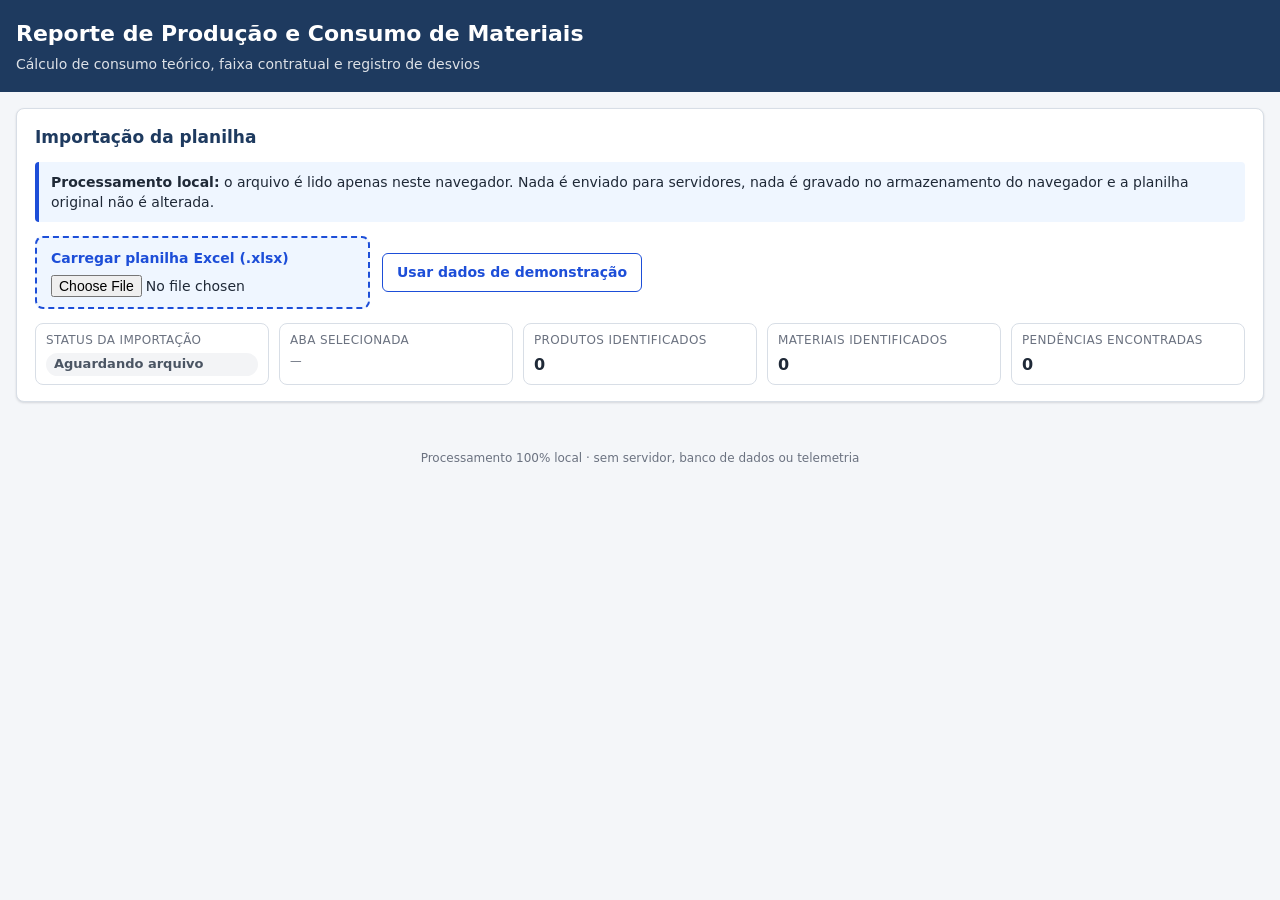
==== commit e0bcaea1: "Treat only 'granel' blocks as products; 10% threshold for production difference - When any product c" ====
--- a/reporte-consumo/reporte-consumo-completo.html
+++ b/reporte-consumo/reporte-consumo-completo.html
@@ -614,7 +614,12 @@
 // por PRD-001, PRD-002... (e PRD-001.1, PRD-001.2... para apresentações).
 const OCULTAR_CODIGOS_PRODUTOS = false;
 
+// A justificativa da diferença entre formulado e envasado só é exigida quando
+// a diferença for de 10% ou mais da quantidade formulada.
+const LIMITE_DIFERENCA_FORMULADO_ENVASADO = 0.1;
+
 const CONFIG = {
+  limiteDiferencaProducao: LIMITE_DIFERENCA_FORMULADO_ENVASADO,
   anonimizarProdutos: ANONIMIZAR_PRODUTOS,
   ocultarCodigosProdutos: OCULTAR_CODIGOS_PRODUTOS,
   // Quantas linhas do topo de cada aba são examinadas à procura do cabeçalho.
@@ -950,13 +955,20 @@
   return status === STATUS.ABAIXO || status === STATUS.ACIMA || foraEspecificacaoManual === 'Sim';
 }
 
-/** diferença = formulado − envasado */
-function calcularDiferencaProducao(formulado, envasado) {
+/**
+ * diferença = formulado − envasado; percentual = diferença ÷ formulado.
+ * Justificativa exigida somente quando |percentual| ≥ limite (padrão 10%).
+ */
+function calcularDiferencaProducao(formulado, envasado, limite = CONFIG.limiteDiferencaProducao) {
   const valido = (n) => typeof n === 'number' && Number.isFinite(n) && n >= 0;
-  if (!valido(formulado) || !valido(envasado)) return { diferenca: null, exigeJustificativa: false };
+  if (!valido(formulado) || !valido(envasado)) return { diferenca: null, percentual: null, exigeJustificativa: false };
   const diferenca = arredondar(formulado - envasado);
   const tolerancia = CONFIG.toleranciaRelativa * Math.max(1, Math.abs(formulado));
-  return { diferenca, exigeJustificativa: Math.abs(diferenca) > tolerancia };
+  if (formulado <= 0) {
+    return { diferenca, percentual: null, exigeJustificativa: Math.abs(diferenca) > tolerancia };
+  }
+  const percentual = arredondar(diferenca / formulado);
+  return { diferenca, percentual, exigeJustificativa: Math.abs(diferenca) >= limite * formulado - tolerancia };
 }
 
 function somarApresentacoes(valores) {
@@ -981,16 +993,16 @@
  * ===================================================================== */
 
 const REGRAS_CATEGORIA = [
-  [/\b(rotulo|rotulos|etiqueta|etiquetas|label|bula|folheto|contra rotulo)\b/, 'Rótulo'],
-  [/\b(tampa|tampas|batoque|lacre|tampinha|cap|valvula|selo de inducao|sobretampa)\b/, 'Tampa'],
-  [/\b(caixa|caixas|cx|cartucho|papelao|carton|master)\b/, 'Caixa'],
+  [/\b(rotulo|rotulos|rot|etiqueta|etiquetas|etq|etiq|label|bula|folheto|contra rotulo)\b/, 'Rótulo'],
+  [/\b(tampa|tampas|tp|tpa|tprs|batoque|lacre|tampinha|cap|valvula|selo de inducao|sobretampa)\b/, 'Tampa'],
+  [/\b(caixa|caixas|cx|box|cartucho|papelao|carton|master)\b/, 'Caixa'],
   [/\b(pallet|pallets|palete|paletes|palet)\b/, 'Pallet'],
   [/\b(embalagem secundaria|shrink|termo encolhivel|fardo|display)\b/, 'Embalagem secundária'],
   [
-    /\b(frasco|frascos|bombona|bombonas|galao|galoes|balde|garrafa|tambor|tambores|ibc|container|conteiner|lata|saco|sacos|sache|bag|big bag|pote|bisnaga|embalagem primaria)\b/,
+    /\b(frasco|frascos|frasc|fco|bombona|bombonas|galao|galoes|balde|garrafa|tambor|tambores|ibc|container|conteiner|lata|saco|sacos|sache|bag|big bag|pote|bisnaga|embalagem primaria)\b/,
     'Embalagem primária',
   ],
-  [/\b(stretch|fita|cantoneira|filme|adesivo|cola|tinta|ribbon|separador|intercalador|arquear|fitilho)\b/, 'Material auxiliar'],
+  [/\b(stretch|strwr|str wr|fita|cantoneira|cant|filme|film|adesivo|cola|tinta|ribbon|separador|intercalador|arquear|fitilho)\b/, 'Material auxiliar'],
   [/\b(ingrediente ativo|principio ativo|ativo|tecnico|ia)\b/, 'Ingrediente ativo'],
   [
     /\b(materia prima|materias primas|mp|solvente|emulsificante|tensoativo|agua|aditivo|corante|espessante|antiespumante|conservante|veiculo|inerte|carga|dispersante|umectante)\b/,
@@ -1558,6 +1570,16 @@
     return a;
   };
 
+  // Produto é somente o bloco com "granel" no nome; os demais blocos são
+  // apresentações (envases) de um granel. Sem nenhum granel na aba, cada bloco
+  // vira um produto, para que a planilha ainda possa ser reportada.
+  const temGranelNoNome = blocos.some((b) => PADRAO_GRANEL.test(b.rotuloNorm));
+  if (temGranelNoNome) {
+    for (const b of blocos) b.tipo = PADRAO_GRANEL.test(b.rotuloNorm) ? 'granel' : 'apresentacao';
+  } else if (blocos.length) {
+    pend('aviso', 'Nenhuma célula de produto contém "granel": cada bloco da planilha foi tratado como um produto.');
+  }
+
   for (const b of blocos) {
     if (b.tipo === 'granel') b.produto = criarProduto(b, 'Formulação (granel)');
     else if (b.tipo === 'produto') b.produto = criarProduto(b, 'Não identificado');
@@ -1591,8 +1613,15 @@
             : 'vínculo com o produto atribuído pela posição na planilha.')
       );
     } else {
-      b.produto = criarProduto(b, 'Envase');
-      b.apresentacao = criarApresentacao(b.produto, b, 'próprio bloco');
+      const proximo = temGranelNoNome ? blocos.find((g) => g.tipo === 'granel' && g.inicio > b.inicio) : null;
+      if (proximo) {
+        b.produto = proximo.produto;
+        b.apresentacao = criarApresentacao(proximo.produto, b, 'posição na planilha');
+        pend('aviso', `${proximo.produto.nome} › ${b.apresentacao.nome} (linha ${b.inicio + 1}): apresentação acima do granel; vínculo atribuído pela posição — revisar.`);
+      } else {
+        b.produto = criarProduto(b, 'Envase');
+        b.apresentacao = criarApresentacao(b.produto, b, 'próprio bloco');
+      }
     }
   }
 
@@ -1649,7 +1678,7 @@
       else if (a.baseDetectada === null) pend('aviso', `${p.nome} › ${a.nome}: volume-base não identificado — informe em Parâmetros.`);
       if (!CONFIG.ocultarCodigosProdutos) {
         const cods = a.blocos.flatMap((b) => separarCodigos(textoCelula(b.celCodigo)));
-        a.codigo = cods.length ? [...new Set(cods)].join(' / ') : '—';
+        a.codigo = cods.length ? [...new Set(cods)].join(', ') : '—';
       }
       const env = a.blocos.map((b) => b.celEnvasada).find(valorPreenchido);
       if (env) p.prefill.apresentacoes[a.id] = numeroCelula(env);
@@ -1675,7 +1704,7 @@
       // Granel sem código próprio: usa os códigos das suas apresentações.
       let cods = p.blocos.flatMap((b) => separarCodigos(textoCelula(b.celCodigo)));
       if (!cods.length) cods = p.apresentacoes.map((a) => a.codigo).filter((c) => c && c !== '—');
-      p.codigo = cods.length ? [...new Set(cods)].join(' / ') : '—';
+      p.codigo = cods.length ? [...new Set(cods)].join(', ') : '—';
     }
     const celF = p.blocos.map((b) => b.celFormulada).find(valorPreenchido);
     const celE = p.blocos.filter((b) => b.tipo !== 'apresentacao').map((b) => b.celEnvasada).find(valorPreenchido);
@@ -1924,7 +1953,11 @@
 
   const dif = calcularDiferencaProducao(formulado, envasado);
   const justificativaDiferencaPendente = dif.exigeJustificativa && !String(form.justificativaDiferenca || '').trim();
-  if (justificativaDiferencaPendente) erros.push('Informe a justificativa para a diferença entre formulado e envasado.');
+  if (justificativaDiferencaPendente) {
+    erros.push(
+      `Informe a justificativa para a diferença entre formulado e envasado (${formatarPercentual(dif.percentual)}, limite de ${formatarPercentual(CONFIG.limiteDiferencaProducao)}).`
+    );
+  }
 
   // Apresentações
   const qtdApresentacao = {};
@@ -2114,6 +2147,7 @@
     formulado,
     envasado,
     diferenca: dif.diferenca,
+    diferencaPercentual: dif.percentual,
     exigeJustificativaDiferenca: dif.exigeJustificativa,
     qtdApresentacao,
     somaApresentacoes,
@@ -2137,6 +2171,7 @@
   'Embalagens: consumo teórico = (usagem da Lista Técnica × quantidade envasada da apresentação) ÷ volume-base da apresentação.',
   'Limite inferior = consumo teórico; limite máximo = consumo teórico × (1 + perda contratual).',
   'Variação = (consumo real − consumo teórico) ÷ consumo teórico.',
+  'Justificativa da diferença formulado − envasado exigida apenas quando a diferença for de 10% ou mais do formulado.',
   'Excedente contratual = consumo real − limite máximo (zero quando negativo).',
   'Status: abaixo do teórico se real < teórico; acima do contrato se real > limite máximo; dentro do esperado no intervalo.',
   'Teor do ingrediente ativo exibido apenas como informação (sem correção aplicada).',
@@ -2161,6 +2196,7 @@
     ['Quantidade formulada', rep.formulado],
     ['Quantidade envasada', rep.envasado],
     ['Diferença (formulado − envasado)', rep.diferenca],
+    ['Diferença (% do formulado)', rep.diferencaPercentual === null ? '' : formatarPercentual(rep.diferencaPercentual)],
     ['Justificativa da diferença', form.justificativaDiferenca || ''],
     [],
     ['Apresentação', 'Código', 'Quantidade envasada', 'Unidade'],
@@ -2896,7 +2932,11 @@
     const f = formAtual();
     const rep = calcularReporte(p, f);
 
-    el.diferenca.textContent = rep.diferenca === null ? '—' : `${formatarNumero(rep.diferenca)} ${f.unidade || ''}`;
+    el.diferenca.textContent =
+      rep.diferenca === null
+        ? '—'
+        : `${formatarNumero(rep.diferenca)}${f.unidade ? ' ' + f.unidade : ''}` +
+          (rep.diferencaPercentual !== null ? ` (${formatarPercentual(rep.diferencaPercentual)})` : '');
     el.diferenca.className = 'valor-calculado ' + (rep.exigeJustificativaDiferenca ? 'laranja' : rep.diferenca === null ? '' : 'verde');
     el.justDifBox.hidden = !rep.exigeJustificativaDiferenca;
     el.justDif.classList.toggle('invalido', rep.exigeJustificativaDiferenca && !f.justificativaDiferenca.trim());
@@ -2962,7 +3002,12 @@
     const cards = [
       ['Quantidade formulada', formatarNumero(rep.formulado) + (rep.formulado !== null ? u : ''), 'azul'],
       ['Quantidade envasada', formatarNumero(rep.envasado) + (rep.envasado !== null ? u : ''), 'azul'],
-      ['Diferença', formatarNumero(rep.diferenca) + (rep.diferenca !== null ? u : ''), rep.exigeJustificativaDiferenca ? 'laranja' : 'cinza'],
+      [
+        'Diferença',
+        formatarNumero(rep.diferenca) + (rep.diferenca !== null ? u : '') +
+          (rep.diferencaPercentual !== null ? ` (${formatarPercentual(rep.diferencaPercentual)})` : ''),
+        rep.exigeJustificativaDiferenca ? 'laranja' : 'cinza',
+      ],
       ['Total de materiais', rep.contagem.total, 'cinza'],
       ['Dentro do esperado', rep.contagem.dentro, 'verde'],
       ['Abaixo do teórico', rep.contagem.abaixo, rep.contagem.abaixo ? 'vermelho' : 'cinza'],
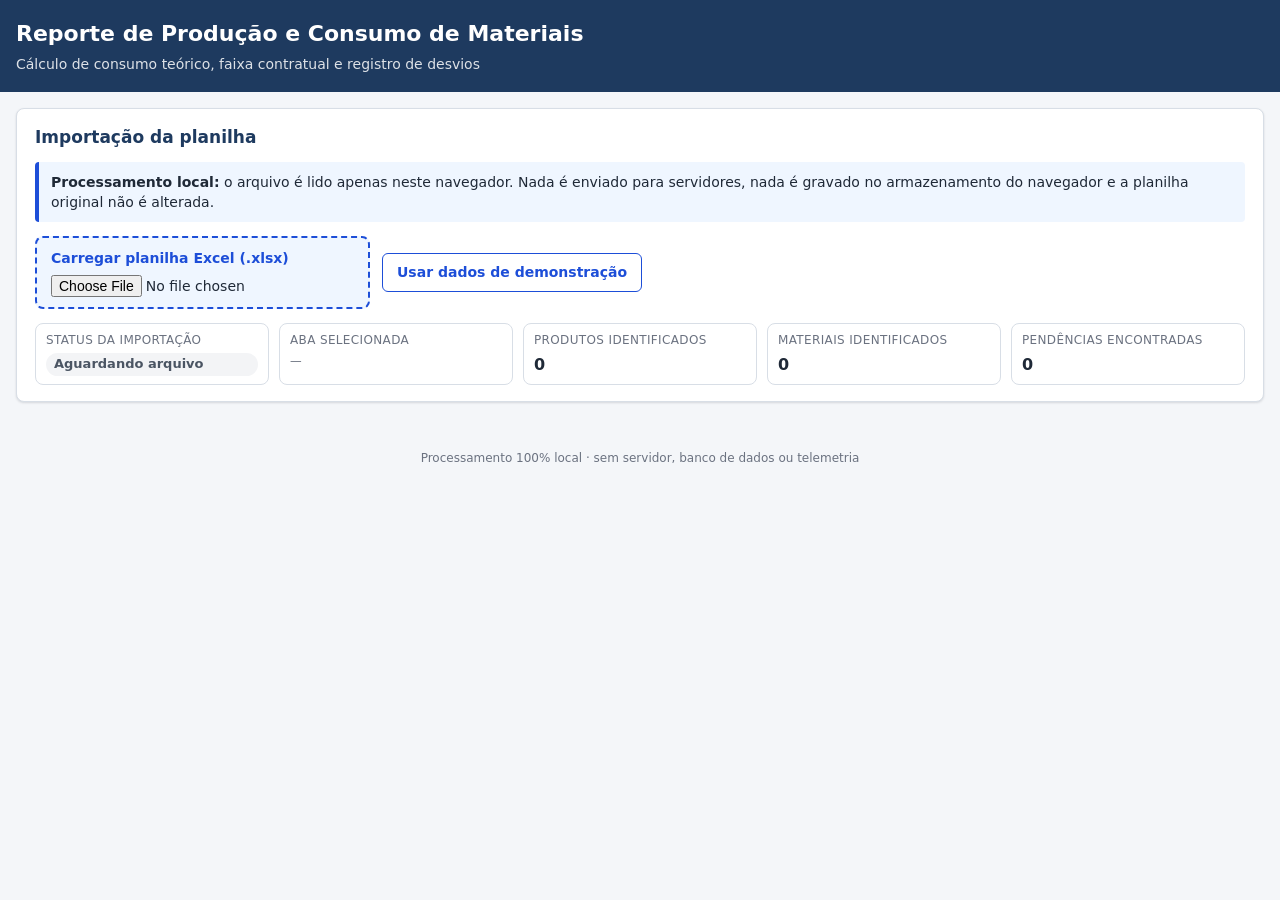
==== commit af557498: "Select produced presentations and report production per presentation - Identify the bulk product by " ====
--- a/reporte-consumo/reporte-consumo-completo.html
+++ b/reporte-consumo/reporte-consumo-completo.html
@@ -170,6 +170,18 @@
 .totalizador { margin: 10px 0; }
 .alerta { background: var(--laranja-fundo); color: var(--laranja); border-left: 4px solid var(--laranja); padding: 8px 12px; border-radius: 4px; font-weight: 600; }
 
+/* ---------- Seleção de apresentações ---------- */
+.selecao-acoes { display: flex; gap: 14px; margin: 4px 0 10px; }
+.lista-selecao { display: grid; grid-template-columns: repeat(auto-fill, minmax(260px, 1fr)); gap: 8px; }
+.item-selecao {
+  display: grid; grid-template-columns: auto 1fr; gap: 2px 10px; align-items: center;
+  border: 1px solid var(--borda); border-radius: var(--raio); padding: 10px 12px; cursor: pointer; background: #fff;
+}
+.item-selecao input { grid-row: span 2; width: 18px; height: 18px; accent-color: var(--azul); }
+.item-selecao .item-nome { font-weight: 600; }
+.item-selecao .item-info { font-size: 12px; color: var(--texto-suave); }
+.item-selecao.marcado { border-color: var(--azul); background: var(--azul-fundo); }
+
 /* ---------- Cards ---------- */
 .cards { display: grid; grid-template-columns: repeat(auto-fit, minmax(160px, 1fr)); gap: 10px; }
 .card { border-radius: var(--raio); padding: 10px 12px; border: 1px solid var(--borda); border-top-width: 4px; display: flex; flex-direction: column; gap: 4px; }
@@ -261,7 +273,7 @@
   @page { size: A4 landscape; margin: 10mm; }
   body { background: #fff; font-size: 10px; }
   .topo { background: #fff; color: #000; padding: 0 0 6px; border-bottom: 2px solid #000; }
-  #secao-importacao, #secao-exportacao, .filtros, .botoes, .nota-tabela, .legenda, .btn-link, .rodape, #export-msg { display: none !important; }
+  #secao-importacao, #secao-exportacao, #secao-selecao-apres, .filtros, .botoes, .nota-tabela, .legenda, .btn-link, .rodape, #export-msg { display: none !important; }
   .painel { box-shadow: none; border: none; padding: 4px 0; margin: 0 0 8px; break-inside: avoid-page; }
   .tabela-wrap { max-height: none; overflow: visible; border: none; }
   .tabela-materiais { min-width: 0; font-size: 8.5px; }
@@ -324,9 +336,20 @@
     </section>
 
     <div id="area-trabalho" hidden>
-      <!-- ============ PRODUÇÃO ============ -->
+      <!-- ============ SELEÇÃO DAS APRESENTAÇÕES ============ -->
+      <section class="painel" id="secao-selecao-apres" aria-labelledby="t-selecao-apres">
+        <h2 id="t-selecao-apres">Apresentações produzidas</h2>
+        <p class="muted">Marque as apresentações (envases) deste produto que foram produzidas. Pode marcar mais de uma.</p>
+        <div class="selecao-acoes">
+          <button type="button" class="btn-link" id="btn-marcar-todas">Marcar todas</button>
+          <button type="button" class="btn-link" id="btn-desmarcar-todas">Desmarcar todas</button>
+        </div>
+        <div id="lista-apresentacoes" class="lista-selecao"></div>
+      </section>
+
+      <!-- ============ PRODUÇÃO DO PRODUTO (BULK) ============ -->
       <section class="painel" aria-labelledby="t-producao">
-        <h2 id="t-producao">Dados de produção</h2>
+        <h2 id="t-producao">Produção do produto (bulk)</h2>
         <div class="form-grid">
           <label class="campo"><span>Data do reporte <em>*</em></span>
             <input type="date" id="f-data" class="editavel">
@@ -356,9 +379,10 @@
         </div>
       </section>
 
-      <!-- ============ APRESENTAÇÕES ============ -->
+      <!-- ============ PRODUÇÃO POR APRESENTAÇÃO ============ -->
       <section class="painel" id="secao-apresentacoes" hidden aria-labelledby="t-apres">
-        <h2 id="t-apres">Quantidade envasada por apresentação</h2>
+        <h2 id="t-apres">Produção por apresentação</h2>
+        <p class="muted">Informe quanto foi envasado em cada apresentação. A soma tem de ser igual ao total envasado.</p>
         <div class="tabela-simples-wrap">
           <table class="tabela-simples">
             <thead><tr><th>Apresentação</th><th>Quantidade envasada</th><th>Unidade</th></tr></thead>
@@ -366,12 +390,7 @@
           </table>
         </div>
         <p id="apres-total" class="totalizador"></p>
-        <p id="apres-alerta" class="alerta" hidden role="alert">
-          A soma das apresentações é diferente do total envasado. Corrija os valores ou registre uma justificativa — a exportação fica bloqueada até isso.
-        </p>
-        <label class="campo largo" id="box-just-apres" hidden><span>Justificativa para a divergência entre apresentações e total envasado <em>*</em></span>
-          <textarea id="f-just-apres" class="editavel" rows="2"></textarea>
-        </label>
+        <p id="apres-alerta" class="alerta" hidden role="alert"></p>
       </section>
 
       <!-- ============ PARÂMETROS ============ -->
@@ -1298,6 +1317,39 @@
 const PADRAO_FORMATO = /(\d+(?:[.,]\d+)?\s*[xX]\s*\d+(?:[.,]\d+)?\s*(?:kg|g|l|lt|ml)\b|\d+(?:[.,]\d+)?\s*(?:kg|g|l|lt|ml)\b)/i;
 const PALAVRAS_GENERICAS = /\b(granel|bulk|a granel|semi ?acabado|apresentacao|apresentacoes|reenvase|re envase|sku)\b/g;
 
+/** Cor de fundo da célula, ou null quando branca/sem preenchimento. */
+function corDeFundo(celula) {
+  const s = celula && celula.s;
+  if (!s || !s.patternType || s.patternType === 'none') return null;
+  const fg = s.fgColor || {};
+  const rgb = fg.rgb ? String(fg.rgb).toUpperCase().slice(-6) : null;
+  if (rgb) return rgb === 'FFFFFF' ? null : rgb;
+  if (fg.theme !== undefined) return fg.theme === 0 && !fg.tint ? null : `tema${fg.theme}:${fg.tint || 0}`;
+  if (fg.indexed !== undefined) return [9, 64].includes(fg.indexed) ? null : `indice${fg.indexed}`;
+  return null;
+}
+
+function identificarBulks(blocos, blocoDaLinha) {
+  const forte = new Set();
+  for (const b of blocos) {
+    const refsExternas = b.refsEnvasado.filter((r) => blocoDaLinha.get(r) && blocoDaLinha.get(r) !== b);
+    const codigos = separarCodigos(textoCelula(b.celCodigo));
+    if (PADRAO_GRANEL.test(b.rotuloNorm) || codigos.length > 1 || refsExternas.length) forte.add(b);
+  }
+  const cor = new Map(blocos.map((b) => [b, corDeFundo(b.celProduto)]));
+  // Cores dos blocos já reconhecidos como bulk; sem nenhum, vale qualquer cor
+  // desde que existam blocos brancos (apresentações) para comparar.
+  const coresBulk = new Set([...forte].map((b) => cor.get(b)).filter(Boolean));
+  const algumBranco = blocos.some((b) => !cor.get(b));
+  const bulks = new Set(forte);
+  for (const b of blocos) {
+    const c = cor.get(b);
+    if (!c) continue;
+    if (coresBulk.size ? coresBulk.has(c) : algumBranco) bulks.add(b);
+  }
+  return bulks;
+}
+
 function rotuloLimpo(rotulo) {
   return String(rotulo || '').replace(/\s+/g, ' ').trim();
 }
@@ -1493,6 +1545,7 @@
     const fim = Math.max(...linhas, b.inicio);
     for (let r = b.inicio; r <= fim; r++) blocoDaLinha.set(r, b);
     const cel = (c) => (c === undefined ? null : leitor.topo(b.inicio, c));
+    b.celProduto = cel(col.produto);
     b.celCodigo = cel(col.codigoProduto);
     b.celFormulada = cel(col.qtdFormulada);
     b.celEnvasada = cel(col.qtdEnvasada);
@@ -1570,14 +1623,16 @@
     return a;
   };
 
-  // Produto é somente o bloco com "granel" no nome; os demais blocos são
-  // apresentações (envases) de um granel. Sem nenhum granel na aba, cada bloco
-  // vira um produto, para que a planilha ainda possa ser reportada.
-  const temGranelNoNome = blocos.some((b) => PADRAO_GRANEL.test(b.rotuloNorm));
-  if (temGranelNoNome) {
-    for (const b of blocos) b.tipo = PADRAO_GRANEL.test(b.rotuloNorm) ? 'granel' : 'apresentacao';
+  // Produto (bulk) x apresentação: na planilha ficam na mesma coluna. O bulk é
+  // reconhecido por "granel"/"bulk" no nome, por ter mais de um código na célula,
+  // por somar outras apresentações na fórmula do envasado ou pela cor de fundo
+  // diferente do branco das apresentações. Os demais blocos são apresentações.
+  const bulks = identificarBulks(blocos, blocoDaLinha);
+  const temBulk = bulks.size > 0;
+  if (temBulk) {
+    for (const b of blocos) b.tipo = bulks.has(b) ? 'granel' : 'apresentacao';
   } else if (blocos.length) {
-    pend('aviso', 'Nenhuma célula de produto contém "granel": cada bloco da planilha foi tratado como um produto.');
+    pend('aviso', 'Nenhum produto (bulk) identificado por nome, códigos ou cor da célula: cada bloco da planilha foi tratado como um produto.');
   }
 
   for (const b of blocos) {
@@ -1613,7 +1668,7 @@
             : 'vínculo com o produto atribuído pela posição na planilha.')
       );
     } else {
-      const proximo = temGranelNoNome ? blocos.find((g) => g.tipo === 'granel' && g.inicio > b.inicio) : null;
+      const proximo = temBulk ? blocos.find((g) => g.tipo === 'granel' && g.inicio > b.inicio) : null;
       if (proximo) {
         b.produto = proximo.produto;
         b.apresentacao = criarApresentacao(proximo.produto, b, 'posição na planilha');
@@ -1888,12 +1943,18 @@
     observacoes: '',
     justificativaDiferenca: '',
     apresentacoes: {},
-    justificativaApresentacoes: '',
+    // Apresentações produzidas nesta campanha (escolhidas pelo usuário).
+    apresentacoesSelecionadas: [],
     bases: {},
     materiais: {},
   };
   for (const a of produto.apresentacoes) {
-    form.apresentacoes[a.id] = usarPrefill ? fmt(produto.prefill.apresentacoes[a.id]) : '';
+    const prefill = produto.prefill.apresentacoes[a.id];
+    form.apresentacoes[a.id] = usarPrefill ? fmt(prefill) : '';
+    if (usarPrefill && prefill !== undefined && prefill !== null) form.apresentacoesSelecionadas.push(a.id);
+  }
+  if (produto.apresentacoes.length === 1 && !form.apresentacoesSelecionadas.length) {
+    form.apresentacoesSelecionadas.push(produto.apresentacoes[0].id);
   }
   for (const m of produto.materiais) {
     form.materiais[m.id] = {
@@ -1923,6 +1984,12 @@
   return a ? a.nome : '—';
 }
 
+/** Apresentações marcadas como produzidas, na ordem da planilha. */
+function apresentacoesSelecionadas(produto, form) {
+  const marcadas = new Set(form.apresentacoesSelecionadas || []);
+  return produto.apresentacoes.filter((a) => marcadas.has(a.id));
+}
+
 function lerCampoNumerico(texto, rotulo, erros, { permitirVazio = true } = {}) {
   const vazio = texto === null || texto === undefined || String(texto).trim() === '';
   if (vazio) return null;
@@ -1943,12 +2010,15 @@
   const avisos = [];
   const temFormulacao = produto.materiais.some((m) => m.escopo === ESCOPO_FORMULACAO);
   const nApres = produto.apresentacoes.length;
+  const selecionadas = apresentacoesSelecionadas(produto, form);
+  const idsSelecionados = new Set(selecionadas.map((a) => a.id));
 
   if (!form.data) erros.push('Informe a data do reporte.');
   const formulado = lerCampoNumerico(form.formulado, 'Quantidade formulada', erros);
   const envasado = lerCampoNumerico(form.envasado, 'Quantidade total envasada', erros);
   if (temFormulacao && formulado === null && String(form.formulado || '').trim() === '') erros.push('Informe a quantidade formulada ou produzida.');
   if (nApres && envasado === null && String(form.envasado || '').trim() === '') erros.push('Informe a quantidade total envasada.');
+  if (nApres && !selecionadas.length) erros.push('Selecione ao menos uma apresentação produzida.');
   if (temFormulacao && !form.unidade) erros.push('Selecione a unidade da formulação (KG ou L).');
 
   const dif = calcularDiferencaProducao(formulado, envasado);
@@ -1960,22 +2030,27 @@
   }
 
   // Apresentações
+  // Cada apresentação produzida tem a sua quantidade, e a soma delas tem de ser
+  // igual ao total envasado.
   const qtdApresentacao = {};
-  for (const a of produto.apresentacoes) {
-    qtdApresentacao[a.id] =
-      nApres === 1 ? envasado : lerCampoNumerico(form.apresentacoes[a.id], `${a.nome} — quantidade envasada`, erros);
+  for (const a of selecionadas) {
+    const texto = form.apresentacoes[a.id];
+    qtdApresentacao[a.id] = lerCampoNumerico(texto, `${a.nome} — quantidade envasada`, erros);
+    if (String(texto || '').trim() === '') erros.push(`Informe a quantidade envasada de ${a.nome}.`);
   }
   let somaApresentacoes = null;
   let diferencaApresentacoes = null;
   let divergenciaApresentacoes = false;
-  if (nApres > 1) {
+  if (selecionadas.length) {
     somaApresentacoes = somarApresentacoes(Object.values(qtdApresentacao));
     if (envasado !== null || somaApresentacoes !== null) {
       diferencaApresentacoes = arredondar((envasado || 0) - (somaApresentacoes || 0));
       divergenciaApresentacoes = !valoresIguais(envasado || 0, somaApresentacoes || 0);
     }
-    if (divergenciaApresentacoes && !String(form.justificativaApresentacoes || '').trim()) {
-      erros.push('A soma das apresentações difere do total envasado: corrija os valores ou registre uma justificativa.');
+    if (divergenciaApresentacoes) {
+      erros.push(
+        `A soma das apresentações (${formatarNumero(somaApresentacoes || 0)}) tem de ser igual ao total envasado (${formatarNumero(envasado || 0)}).`
+      );
     }
   }
 
@@ -1994,21 +2069,23 @@
     return detectada;
   };
   bases[ESCOPO_FORMULACAO] = baseDe(ESCOPO_FORMULACAO, produto.baseFormulacaoDetectada, 'Formulação');
-  for (const a of produto.apresentacoes) bases[a.id] = baseDe(a.id, a.baseDetectada, a.nome);
+  for (const a of selecionadas) bases[a.id] = baseDe(a.id, a.baseDetectada, a.nome);
   const baseDetectadaEscopo = (escopo) =>
     escopo === ESCOPO_FORMULACAO
       ? produto.baseFormulacaoDetectada
       : (produto.apresentacoes.find((a) => a.id === escopo) || {}).baseDetectada ?? null;
 
   // Materiais
-  const linhas = produto.materiais.map((m) => {
+  // Materiais da formulação + os das apresentações produzidas.
+  const materiaisDoReporte = produto.materiais.filter((m) => m.escopo === ESCOPO_FORMULACAO || idsSelecionados.has(m.escopo));
+  const linhas = materiaisDoReporte.map((m) => {
     const st = form.materiais[m.id] || {};
     const categoria = st.categoria || m.categoriaSugerida;
     let escopo = m.escopo;
     let vinculoPendente = false;
     const embalagemNaFormulacao = m.escopo === ESCOPO_FORMULACAO && CATEGORIAS_EMBALAGEM.has(categoria);
     if (embalagemNaFormulacao) {
-      const opcoes = new Set([VINCULO_TOTAL, ...produto.apresentacoes.map((a) => a.id)]);
+      const opcoes = new Set([VINCULO_TOTAL, ...selecionadas.map((a) => a.id)]);
       if (st.vinculo && opcoes.has(st.vinculo)) escopo = st.vinculo;
       else {
         escopo = null;
@@ -2138,7 +2215,7 @@
   if (semPerda) avisos.push(`${semPerda} material(is) sem perda contratual.`);
   const semReal = linhas.filter((l) => l.status === STATUS.PENDENTE && l.motivoPendencia === 'Consumo real não informado').length;
   if (semReal) avisos.push(`${semReal} material(is) sem consumo real informado.`);
-  for (const a of produto.apresentacoes) {
+  for (const a of selecionadas) {
     if (!linhas.some((l) => l.escopo === a.id)) avisos.push(`${a.nome}: apresentação sem materiais vinculados.`);
     else if (a.vinculo === 'posição na planilha') avisos.push(`${a.nome}: vínculo com o produto atribuído pela posição na planilha.`);
   }
@@ -2200,17 +2277,14 @@
     ['Justificativa da diferença', form.justificativaDiferenca || ''],
     [],
     ['Apresentação', 'Código', 'Quantidade envasada', 'Unidade'],
-    ...produto.apresentacoes.map((a) => [
+    ...apresentacoesSelecionadas(produto, form).map((a) => [
       nomeApresentacao(a),
       a.codigo,
       rep.qtdApresentacao[a.id],
       form.unidade || '',
     ]),
+    ['Soma das apresentações', '', rep.somaApresentacoes, form.unidade || ''],
   ];
-  if (produto.apresentacoes.length > 1) {
-    resumo.push(['Soma das apresentações', '', rep.somaApresentacoes, form.unidade || '']);
-    resumo.push(['Justificativa da divergência das apresentações', form.justificativaApresentacoes || '']);
-  }
   resumo.push(
     [],
     ['Totais por status', 'Quantidade'],
@@ -2263,7 +2337,7 @@
   const parametros = [
     ['Identificador', 'Escopo', 'Volume-base', 'Unidade'],
     [produto.nome, 'Formulação', rep.bases[ESCOPO_FORMULACAO], form.unidade || ''],
-    ...produto.apresentacoes.map((a) => [
+    ...apresentacoesSelecionadas(produto, form).map((a) => [
       `${produto.nome} › ${a.nome}`,
       'Apresentação',
       rep.bases[a.id],
@@ -2385,8 +2459,10 @@
     apresCorpo: $('#apres-corpo'),
     apresTotal: $('#apres-total'),
     apresAlerta: $('#apres-alerta'),
-    justApresBox: $('#box-just-apres'),
-    justApres: $('#f-just-apres'),
+    secaoSelecao: $('#secao-selecao-apres'),
+    listaApres: $('#lista-apresentacoes'),
+    btnMarcarTodas: $('#btn-marcar-todas'),
+    btnDesmarcarTodas: $('#btn-desmarcar-todas'),
     parametrosCorpo: $('#parametros-corpo'),
     cards: $('#cards'),
     busca: $('#filtro-busca'),
@@ -2441,7 +2517,7 @@
     let wb;
     try {
       const buffer = await arquivo.arrayBuffer();
-      wb = obterXLSX().read(buffer, { type: 'array', cellFormula: true, cellNF: true, cellDates: false });
+      wb = obterXLSX().read(buffer, { type: 'array', cellFormula: true, cellNF: true, cellStyles: true, cellDates: false });
     } catch (e) {
       mostrarFalha('Não foi possível ler o arquivo. Confirme se é um .xlsx válido', e);
       return;
@@ -2611,7 +2687,6 @@
     el.envasado.value = f.envasado;
     el.observacoes.value = f.observacoes;
     el.justDif.value = f.justificativaDiferenca;
-    el.justApres.value = f.justificativaApresentacoes;
   }
 
   const camposProducao = [
@@ -2621,7 +2696,6 @@
     ['envasado', 'envasado'],
     ['observacoes', 'observacoes'],
     ['justDif', 'justificativaDiferenca'],
-    ['justApres', 'justificativaApresentacoes'],
   ];
   for (const [chaveEl, campo] of camposProducao) {
     const evento = el[chaveEl].tagName === 'SELECT' || el[chaveEl].type === 'date' ? 'change' : 'input';
@@ -2634,17 +2708,60 @@
   }
 
   function renderizarTudo() {
+    renderizarSelecaoApresentacoes();
     renderizarApresentacoes();
     renderizarParametros();
     renderizarTabela();
     atualizarCalculos();
   }
 
+  // Lista de apresentações do produto com caixas de seleção (mais de uma).
+  function renderizarSelecaoApresentacoes() {
+    const p = produtoAtual();
+    const f = formAtual();
+    el.secaoSelecao.hidden = !p.apresentacoes.length;
+    const marcadas = new Set(f.apresentacoesSelecionadas);
+    el.listaApres.innerHTML = p.apresentacoes
+      .map((a) => {
+        const nMat = p.materiais.filter((m) => m.escopo === a.id).length;
+        return `<label class="item-selecao ${marcadas.has(a.id) ? 'marcado' : ''}">
+          <input type="checkbox" data-selecao="${esc(a.id)}" ${marcadas.has(a.id) ? 'checked' : ''}>
+          <span class="item-nome">${esc(nomeApresentacao(a))}</span>
+          <span class="item-info"><code>${esc(a.codigo)}</code> · ${nMat} material(is)</span>
+        </label>`;
+      })
+      .join('');
+  }
+
+  function definirSelecao(ids) {
+    const p = produtoAtual();
+    const marcadas = new Set(ids);
+    // Mantém a ordem da planilha.
+    formAtual().apresentacoesSelecionadas = p.apresentacoes.filter((a) => marcadas.has(a.id)).map((a) => a.id);
+    renderizarTudo();
+  }
+
+  el.listaApres.addEventListener('change', (ev) => {
+    const id = ev.target.dataset.selecao;
+    if (!id) return;
+    const atuais = new Set(formAtual().apresentacoesSelecionadas);
+    if (ev.target.checked) atuais.add(id);
+    else atuais.delete(id);
+    definirSelecao([...atuais]);
+  });
+  el.btnMarcarTodas.addEventListener('click', () => definirSelecao(produtoAtual().apresentacoes.map((a) => a.id)));
+  el.btnDesmarcarTodas.addEventListener('click', () => definirSelecao([]));
+
   function renderizarApresentacoes() {
     const p = produtoAtual();
     const f = formAtual();
-    el.apresSecao.hidden = p.apresentacoes.length < 2;
-    el.apresCorpo.innerHTML = p.apresentacoes
+    el.apresSecao.hidden = !p.apresentacoes.length;
+    const selecionadas = apresentacoesSelecionadas(p, f);
+    if (!selecionadas.length) {
+      el.apresCorpo.innerHTML = '<tr><td colspan="3" class="vazio">Marque acima as apresentações produzidas.</td></tr>';
+      return;
+    }
+    el.apresCorpo.innerHTML = selecionadas
       .map(
         (a) => `<tr>
           <td><strong>${esc(nomeApresentacao(a))}</strong><br><code>${esc(a.codigo)}</code></td>
@@ -2669,7 +2786,7 @@
     if (p.materiais.some((m) => m.escopo === ESCOPO_FORMULACAO) || !p.apresentacoes.length) {
       escopos.push({ id: ESCOPO_FORMULACAO, nome: 'Formulação', detectada: p.baseFormulacaoDetectada, ref: 'Quantidade formulada' });
     }
-    for (const a of p.apresentacoes) {
+    for (const a of apresentacoesSelecionadas(p, f)) {
       escopos.push({ id: a.id, nome: nomeApresentacao(a), detectada: a.baseDetectada, ref: 'Quantidade envasada da apresentação' });
     }
     el.parametrosCorpo.innerHTML = escopos
@@ -2814,7 +2931,7 @@
             ? `<label class="vinculo">Vínculo:
                  <select class="editavel" data-mat="${l.id}" data-campo="vinculo">
                    <option value="">Pendente de revisão</option>
-                   ${p.apresentacoes.map((a) => `<option value="${esc(a.id)}" ${st.vinculo === a.id ? 'selected' : ''}>${esc(a.nome)}</option>`).join('')}
+                   ${apresentacoesSelecionadas(p, f).map((a) => `<option value="${esc(a.id)}" ${st.vinculo === a.id ? 'selected' : ''}>${esc(a.nome)}</option>`).join('')}
                    <option value="${VINCULO_TOTAL}" ${st.vinculo === VINCULO_TOTAL ? 'selected' : ''}>Total envasado</option>
                  </select></label>`
             : '';
@@ -2953,13 +3070,17 @@
       const n = interpretarNumero(t);
       input.classList.toggle('invalido', t !== '' && (n === null || n < 0));
     }
-    if (p.apresentacoes.length > 1) {
+    const temSelecao = apresentacoesSelecionadas(p, f).length > 0;
+    el.apresTotal.hidden = !temSelecao;
+    if (temSelecao) {
       el.apresTotal.innerHTML = `Soma das apresentações: <strong>${esc(formatarNumero(rep.somaApresentacoes))}</strong> ${esc(f.unidade || '')}
-        · Total envasado: <strong>${esc(formatarNumero(rep.envasado))}</strong>
-        · Diferença: <strong>${esc(formatarNumero(rep.diferencaApresentacoes))}</strong>`;
-      el.apresAlerta.hidden = !rep.divergenciaApresentacoes;
-      el.justApresBox.hidden = !rep.divergenciaApresentacoes;
-    }
+        · Total envasado: <strong>${esc(formatarNumero(rep.envasado))}</strong> ${esc(f.unidade || '')}
+        · Diferença: <strong>${esc(formatarNumero(rep.diferencaApresentacoes))}</strong> ${esc(f.unidade || '')}`;
+    }
+    el.apresAlerta.hidden = !rep.divergenciaApresentacoes;
+    el.apresAlerta.textContent = rep.divergenciaApresentacoes
+      ? 'A soma das apresentações tem de ser igual ao total envasado. Corrija as quantidades — a exportação fica bloqueada até isso.'
+      : '';
 
     renderizarCards(rep, f);
 
